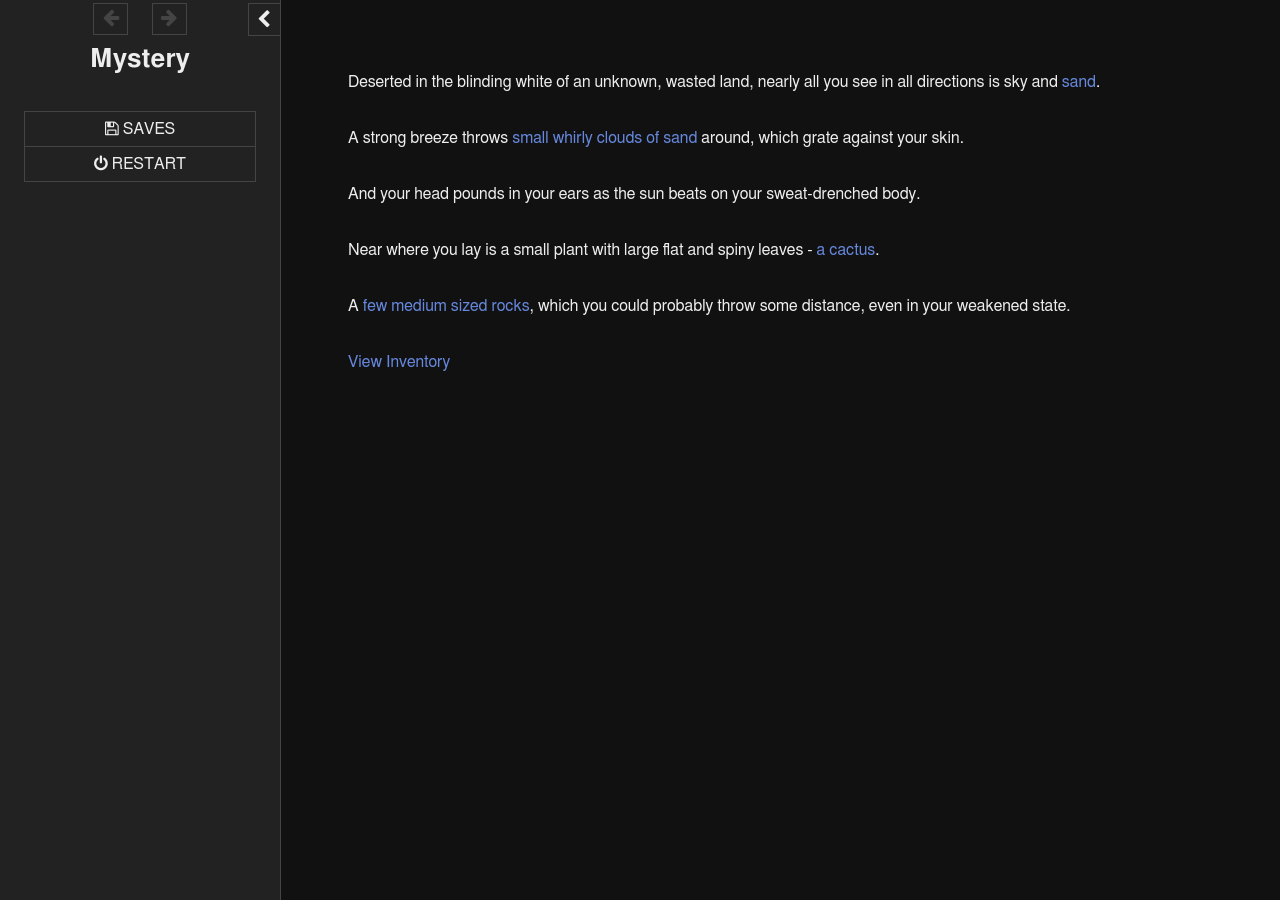
==== twine/Mystery.html @ 6ef7ce25 "Add Mystery twine file." ====
<!DOCTYPE html>
<html data-init="no-js">
<head>
<meta charset="UTF-8" />
<title>Mystery</title>
<meta name="viewport" content="width=device-width,initial-scale=1" />
<!--

SugarCube (v2.29.0): A free (gratis and libre) story format.

Copyright © 2013–2019 Thomas Michael Edwards <thomasmedwards@gmail.com>.
All rights reserved.

Redistribution and use in source and binary forms, with or without
modification, are permitted provided that the following conditions are met:

1. Redistributions of source code must retain the above copyright notice, this
   list of conditions and the following disclaimer.
2. Redistributions in binary form must reproduce the above copyright notice,
   this list of conditions and the following disclaimer in the documentation
   and/or other materials provided with the distribution.

THIS SOFTWARE IS PROVIDED BY THE COPYRIGHT HOLDERS AND CONTRIBUTORS "AS IS" AND
ANY EXPRESS OR IMPLIED WARRANTIES, INCLUDING, BUT NOT LIMITED TO, THE IMPLIED
WARRANTIES OF MERCHANTABILITY AND FITNESS FOR A PARTICULAR PURPOSE ARE
DISCLAIMED. IN NO EVENT SHALL THE COPYRIGHT OWNER OR CONTRIBUTORS BE LIABLE FOR
ANY DIRECT, INDIRECT, INCIDENTAL, SPECIAL, EXEMPLARY, OR CONSEQUENTIAL DAMAGES
(INCLUDING, BUT NOT LIMITED TO, PROCUREMENT OF SUBSTITUTE GOODS OR SERVICES;
LOSS OF USE, DATA, OR PROFITS; OR BUSINESS INTERRUPTION) HOWEVER CAUSED AND
ON ANY THEORY OF LIABILITY, WHETHER IN CONTRACT, STRICT LIABILITY, OR TORT
(INCLUDING NEGLIGENCE OR OTHERWISE) ARISING IN ANY WAY OUT OF THE USE OF THIS
SOFTWARE, EVEN IF ADVISED OF THE POSSIBILITY OF SUCH DAMAGE.

-->
<script id="script-libraries" type="text/javascript">
if(document.head&&document.addEventListener&&document.querySelector&&Object.create&&Object.freeze&&JSON){document.documentElement.setAttribute("data-init", "loading");
/*! @source http://purl.eligrey.com/github/classList.js/blob/master/classList.js */
if("document" in self){if(!("classList" in document.createElement("_"))){(function(j){"use strict";if(!("Element" in j)){return}var a="classList",f="prototype",m=j.Element[f],b=Object,k=String[f].trim||function(){return this.replace(/^\s+|\s+$/g,"")},c=Array[f].indexOf||function(q){var p=0,o=this.length;for(;p<o;p++){if(p in this&&this[p]===q){return p}}return -1},n=function(o,p){this.name=o;this.code=DOMException[o];this.message=p},g=function(p,o){if(o===""){throw new n("SYNTAX_ERR","An invalid or illegal string was specified")}if(/\s/.test(o)){throw new n("INVALID_CHARACTER_ERR","String contains an invalid character")}return c.call(p,o)},d=function(s){var r=k.call(s.getAttribute("class")||""),q=r?r.split(/\s+/):[],p=0,o=q.length;for(;p<o;p++){this.push(q[p])}this._updateClassName=function(){s.setAttribute("class",this.toString())}},e=d[f]=[],i=function(){return new d(this)};n[f]=Error[f];e.item=function(o){return this[o]||null};e.contains=function(o){o+="";return g(this,o)!==-1};e.add=function(){var s=arguments,r=0,p=s.length,q,o=false;do{q=s[r]+"";if(g(this,q)===-1){this.push(q);o=true}}while(++r<p);if(o){this._updateClassName()}};e.remove=function(){var t=arguments,s=0,p=t.length,r,o=false,q;do{r=t[s]+"";q=g(this,r);while(q!==-1){this.splice(q,1);o=true;q=g(this,r)}}while(++s<p);if(o){this._updateClassName()}};e.toggle=function(p,q){p+="";var o=this.contains(p),r=o?q!==true&&"remove":q!==false&&"add";if(r){this[r](p)}if(q===true||q===false){return q}else{return !o}};e.toString=function(){return this.join(" ")};if(b.defineProperty){var l={get:i,enumerable:true,configurable:true};try{b.defineProperty(m,a,l)}catch(h){if(h.number===-2146823252){l.enumerable=false;b.defineProperty(m,a,l)}}}else{if(b[f].__defineGetter__){m.__defineGetter__(a,i)}}}(self))}else{(function(){var b=document.createElement("_");b.classList.add("c1","c2");if(!b.classList.contains("c2")){var c=function(e){var d=DOMTokenList.prototype[e];DOMTokenList.prototype[e]=function(h){var g,f=arguments.length;for(g=0;g<f;g++){h=arguments[g];d.call(this,h)}}};c("add");c("remove")}b.classList.toggle("c3",false);if(b.classList.contains("c3")){var a=DOMTokenList.prototype.toggle;DOMTokenList.prototype.toggle=function(d,e){if(1 in arguments&&!this.contains(d)===!e){return e}else{return a.call(this,d)}}}b=null}())}};
/*!
 * https://github.com/es-shims/es5-shim
 * @license es5-shim Copyright 2009-2015 by contributors, MIT License
 * see https://github.com/es-shims/es5-shim/blob/v4.5.13/LICENSE
 */
(function(t,r){"use strict";if(typeof define==="function"&&define.amd){define(r)}else if(typeof exports==="object"){module.exports=r()}else{t.returnExports=r()}})(this,function(){var t=Array;var r=t.prototype;var e=Object;var n=e.prototype;var i=Function;var a=i.prototype;var o=String;var f=o.prototype;var u=Number;var l=u.prototype;var s=r.slice;var c=r.splice;var v=r.push;var h=r.unshift;var p=r.concat;var y=r.join;var d=a.call;var g=a.apply;var w=Math.max;var b=Math.min;var T=n.toString;var m=typeof Symbol==="function"&&typeof Symbol.toStringTag==="symbol";var D;var S=Function.prototype.toString,x=/^\s*class /,O=function isES6ClassFn(t){try{var r=S.call(t);var e=r.replace(/\/\/.*\n/g,"");var n=e.replace(/\/\*[.\s\S]*\*\//g,"");var i=n.replace(/\n/gm," ").replace(/ {2}/g," ");return x.test(i)}catch(a){return false}},E=function tryFunctionObject(t){try{if(O(t)){return false}S.call(t);return true}catch(r){return false}},j="[object Function]",I="[object GeneratorFunction]",D=function isCallable(t){if(!t){return false}if(typeof t!=="function"&&typeof t!=="object"){return false}if(m){return E(t)}if(O(t)){return false}var r=T.call(t);return r===j||r===I};var M;var U=RegExp.prototype.exec,$=function tryRegexExec(t){try{U.call(t);return true}catch(r){return false}},F="[object RegExp]";M=function isRegex(t){if(typeof t!=="object"){return false}return m?$(t):T.call(t)===F};var N;var C=String.prototype.valueOf,k=function tryStringObject(t){try{C.call(t);return true}catch(r){return false}},A="[object String]";N=function isString(t){if(typeof t==="string"){return true}if(typeof t!=="object"){return false}return m?k(t):T.call(t)===A};var R=e.defineProperty&&function(){try{var t={};e.defineProperty(t,"x",{enumerable:false,value:t});for(var r in t){return false}return t.x===t}catch(n){return false}}();var P=function(t){var r;if(R){r=function(t,r,n,i){if(!i&&r in t){return}e.defineProperty(t,r,{configurable:true,enumerable:false,writable:true,value:n})}}else{r=function(t,r,e,n){if(!n&&r in t){return}t[r]=e}}return function defineProperties(e,n,i){for(var a in n){if(t.call(n,a)){r(e,a,n[a],i)}}}}(n.hasOwnProperty);var J=function isPrimitive(t){var r=typeof t;return t===null||r!=="object"&&r!=="function"};var Y=u.isNaN||function isActualNaN(t){return t!==t};var z={ToInteger:function ToInteger(t){var r=+t;if(Y(r)){r=0}else if(r!==0&&r!==1/0&&r!==-(1/0)){r=(r>0||-1)*Math.floor(Math.abs(r))}return r},ToPrimitive:function ToPrimitive(t){var r,e,n;if(J(t)){return t}e=t.valueOf;if(D(e)){r=e.call(t);if(J(r)){return r}}n=t.toString;if(D(n)){r=n.call(t);if(J(r)){return r}}throw new TypeError},ToObject:function(t){if(t==null){throw new TypeError("can't convert "+t+" to object")}return e(t)},ToUint32:function ToUint32(t){return t>>>0}};var Z=function Empty(){};P(a,{bind:function bind(t){var r=this;if(!D(r)){throw new TypeError("Function.prototype.bind called on incompatible "+r)}var n=s.call(arguments,1);var a;var o=function(){if(this instanceof a){var i=g.call(r,this,p.call(n,s.call(arguments)));if(e(i)===i){return i}return this}else{return g.call(r,t,p.call(n,s.call(arguments)))}};var f=w(0,r.length-n.length);var u=[];for(var l=0;l<f;l++){v.call(u,"$"+l)}a=i("binder","return function ("+y.call(u,",")+"){ return binder.apply(this, arguments); }")(o);if(r.prototype){Z.prototype=r.prototype;a.prototype=new Z;Z.prototype=null}return a}});var G=d.bind(n.hasOwnProperty);var H=d.bind(n.toString);var W=d.bind(s);var B=g.bind(s);if(typeof document==="object"&&document&&document.documentElement){try{W(document.documentElement.childNodes)}catch(X){var L=W;var q=B;W=function arraySliceIE(t){var r=[];var e=t.length;while(e-- >0){r[e]=t[e]}return q(r,L(arguments,1))};B=function arraySliceApplyIE(t,r){return q(W(t),r)}}}var K=d.bind(f.slice);var Q=d.bind(f.split);var V=d.bind(f.indexOf);var _=d.bind(v);var tt=d.bind(n.propertyIsEnumerable);var rt=d.bind(r.sort);var et=t.isArray||function isArray(t){return H(t)==="[object Array]"};var nt=[].unshift(0)!==1;P(r,{unshift:function(){h.apply(this,arguments);return this.length}},nt);P(t,{isArray:et});var it=e("a");var at=it[0]!=="a"||!(0 in it);var ot=function properlyBoxed(t){var r=true;var e=true;var n=false;if(t){try{t.call("foo",function(t,e,n){if(typeof n!=="object"){r=false}});t.call([1],function(){"use strict";e=typeof this==="string"},"x")}catch(i){n=true}}return!!t&&!n&&r&&e};P(r,{forEach:function forEach(t){var r=z.ToObject(this);var e=at&&N(this)?Q(this,""):r;var n=-1;var i=z.ToUint32(e.length);var a;if(arguments.length>1){a=arguments[1]}if(!D(t)){throw new TypeError("Array.prototype.forEach callback must be a function")}while(++n<i){if(n in e){if(typeof a==="undefined"){t(e[n],n,r)}else{t.call(a,e[n],n,r)}}}}},!ot(r.forEach));P(r,{map:function map(r){var e=z.ToObject(this);var n=at&&N(this)?Q(this,""):e;var i=z.ToUint32(n.length);var a=t(i);var o;if(arguments.length>1){o=arguments[1]}if(!D(r)){throw new TypeError("Array.prototype.map callback must be a function")}for(var f=0;f<i;f++){if(f in n){if(typeof o==="undefined"){a[f]=r(n[f],f,e)}else{a[f]=r.call(o,n[f],f,e)}}}return a}},!ot(r.map));P(r,{filter:function filter(t){var r=z.ToObject(this);var e=at&&N(this)?Q(this,""):r;var n=z.ToUint32(e.length);var i=[];var a;var o;if(arguments.length>1){o=arguments[1]}if(!D(t)){throw new TypeError("Array.prototype.filter callback must be a function")}for(var f=0;f<n;f++){if(f in e){a=e[f];if(typeof o==="undefined"?t(a,f,r):t.call(o,a,f,r)){_(i,a)}}}return i}},!ot(r.filter));P(r,{every:function every(t){var r=z.ToObject(this);var e=at&&N(this)?Q(this,""):r;var n=z.ToUint32(e.length);var i;if(arguments.length>1){i=arguments[1]}if(!D(t)){throw new TypeError("Array.prototype.every callback must be a function")}for(var a=0;a<n;a++){if(a in e&&!(typeof i==="undefined"?t(e[a],a,r):t.call(i,e[a],a,r))){return false}}return true}},!ot(r.every));P(r,{some:function some(t){var r=z.ToObject(this);var e=at&&N(this)?Q(this,""):r;var n=z.ToUint32(e.length);var i;if(arguments.length>1){i=arguments[1]}if(!D(t)){throw new TypeError("Array.prototype.some callback must be a function")}for(var a=0;a<n;a++){if(a in e&&(typeof i==="undefined"?t(e[a],a,r):t.call(i,e[a],a,r))){return true}}return false}},!ot(r.some));var ft=false;if(r.reduce){ft=typeof r.reduce.call("es5",function(t,r,e,n){return n})==="object"}P(r,{reduce:function reduce(t){var r=z.ToObject(this);var e=at&&N(this)?Q(this,""):r;var n=z.ToUint32(e.length);if(!D(t)){throw new TypeError("Array.prototype.reduce callback must be a function")}if(n===0&&arguments.length===1){throw new TypeError("reduce of empty array with no initial value")}var i=0;var a;if(arguments.length>=2){a=arguments[1]}else{do{if(i in e){a=e[i++];break}if(++i>=n){throw new TypeError("reduce of empty array with no initial value")}}while(true)}for(;i<n;i++){if(i in e){a=t(a,e[i],i,r)}}return a}},!ft);var ut=false;if(r.reduceRight){ut=typeof r.reduceRight.call("es5",function(t,r,e,n){return n})==="object"}P(r,{reduceRight:function reduceRight(t){var r=z.ToObject(this);var e=at&&N(this)?Q(this,""):r;var n=z.ToUint32(e.length);if(!D(t)){throw new TypeError("Array.prototype.reduceRight callback must be a function")}if(n===0&&arguments.length===1){throw new TypeError("reduceRight of empty array with no initial value")}var i;var a=n-1;if(arguments.length>=2){i=arguments[1]}else{do{if(a in e){i=e[a--];break}if(--a<0){throw new TypeError("reduceRight of empty array with no initial value")}}while(true)}if(a<0){return i}do{if(a in e){i=t(i,e[a],a,r)}}while(a--);return i}},!ut);var lt=r.indexOf&&[0,1].indexOf(1,2)!==-1;P(r,{indexOf:function indexOf(t){var r=at&&N(this)?Q(this,""):z.ToObject(this);var e=z.ToUint32(r.length);if(e===0){return-1}var n=0;if(arguments.length>1){n=z.ToInteger(arguments[1])}n=n>=0?n:w(0,e+n);for(;n<e;n++){if(n in r&&r[n]===t){return n}}return-1}},lt);var st=r.lastIndexOf&&[0,1].lastIndexOf(0,-3)!==-1;P(r,{lastIndexOf:function lastIndexOf(t){var r=at&&N(this)?Q(this,""):z.ToObject(this);var e=z.ToUint32(r.length);if(e===0){return-1}var n=e-1;if(arguments.length>1){n=b(n,z.ToInteger(arguments[1]))}n=n>=0?n:e-Math.abs(n);for(;n>=0;n--){if(n in r&&t===r[n]){return n}}return-1}},st);var ct=function(){var t=[1,2];var r=t.splice();return t.length===2&&et(r)&&r.length===0}();P(r,{splice:function splice(t,r){if(arguments.length===0){return[]}else{return c.apply(this,arguments)}}},!ct);var vt=function(){var t={};r.splice.call(t,0,0,1);return t.length===1}();P(r,{splice:function splice(t,r){if(arguments.length===0){return[]}var e=arguments;this.length=w(z.ToInteger(this.length),0);if(arguments.length>0&&typeof r!=="number"){e=W(arguments);if(e.length<2){_(e,this.length-t)}else{e[1]=z.ToInteger(r)}}return c.apply(this,e)}},!vt);var ht=function(){var r=new t(1e5);r[8]="x";r.splice(1,1);return r.indexOf("x")===7}();var pt=function(){var t=256;var r=[];r[t]="a";r.splice(t+1,0,"b");return r[t]==="a"}();P(r,{splice:function splice(t,r){var e=z.ToObject(this);var n=[];var i=z.ToUint32(e.length);var a=z.ToInteger(t);var f=a<0?w(i+a,0):b(a,i);var u=b(w(z.ToInteger(r),0),i-f);var l=0;var s;while(l<u){s=o(f+l);if(G(e,s)){n[l]=e[s]}l+=1}var c=W(arguments,2);var v=c.length;var h;if(v<u){l=f;var p=i-u;while(l<p){s=o(l+u);h=o(l+v);if(G(e,s)){e[h]=e[s]}else{delete e[h]}l+=1}l=i;var y=i-u+v;while(l>y){delete e[l-1];l-=1}}else if(v>u){l=i-u;while(l>f){s=o(l+u-1);h=o(l+v-1);if(G(e,s)){e[h]=e[s]}else{delete e[h]}l-=1}}l=f;for(var d=0;d<c.length;++d){e[l]=c[d];l+=1}e.length=i-u+v;return n}},!ht||!pt);var yt=r.join;var dt;try{dt=Array.prototype.join.call("123",",")!=="1,2,3"}catch(X){dt=true}if(dt){P(r,{join:function join(t){var r=typeof t==="undefined"?",":t;return yt.call(N(this)?Q(this,""):this,r)}},dt)}var gt=[1,2].join(undefined)!=="1,2";if(gt){P(r,{join:function join(t){var r=typeof t==="undefined"?",":t;return yt.call(this,r)}},gt)}var wt=function push(t){var r=z.ToObject(this);var e=z.ToUint32(r.length);var n=0;while(n<arguments.length){r[e+n]=arguments[n];n+=1}r.length=e+n;return e+n};var bt=function(){var t={};var r=Array.prototype.push.call(t,undefined);return r!==1||t.length!==1||typeof t[0]!=="undefined"||!G(t,0)}();P(r,{push:function push(t){if(et(this)){return v.apply(this,arguments)}return wt.apply(this,arguments)}},bt);var Tt=function(){var t=[];var r=t.push(undefined);return r!==1||t.length!==1||typeof t[0]!=="undefined"||!G(t,0)}();P(r,{push:wt},Tt);P(r,{slice:function(t,r){var e=N(this)?Q(this,""):this;return B(e,arguments)}},at);var mt=function(){try{[1,2].sort(null)}catch(t){try{[1,2].sort({})}catch(r){return false}}return true}();var Dt=function(){try{[1,2].sort(/a/);return false}catch(t){}return true}();var St=function(){try{[1,2].sort(undefined);return true}catch(t){}return false}();P(r,{sort:function sort(t){if(typeof t==="undefined"){return rt(this)}if(!D(t)){throw new TypeError("Array.prototype.sort callback must be a function")}return rt(this,t)}},mt||!St||!Dt);var xt=!tt({toString:null},"toString");var Ot=tt(function(){},"prototype");var Et=!G("x","0");var jt=function(t){var r=t.constructor;return r&&r.prototype===t};var It={$applicationCache:true,$console:true,$external:true,$frame:true,$frameElement:true,$frames:true,$innerHeight:true,$innerWidth:true,$onmozfullscreenchange:true,$onmozfullscreenerror:true,$outerHeight:true,$outerWidth:true,$pageXOffset:true,$pageYOffset:true,$parent:true,$scrollLeft:true,$scrollTop:true,$scrollX:true,$scrollY:true,$self:true,$webkitIndexedDB:true,$webkitStorageInfo:true,$window:true,$width:true,$height:true,$top:true,$localStorage:true};var Mt=function(){if(typeof window==="undefined"){return false}for(var t in window){try{if(!It["$"+t]&&G(window,t)&&window[t]!==null&&typeof window[t]==="object"){jt(window[t])}}catch(r){return true}}return false}();var Ut=function(t){if(typeof window==="undefined"||!Mt){return jt(t)}try{return jt(t)}catch(r){return false}};var $t=["toString","toLocaleString","valueOf","hasOwnProperty","isPrototypeOf","propertyIsEnumerable","constructor"];var Ft=$t.length;var Nt=function isArguments(t){return H(t)==="[object Arguments]"};var Ct=function isArguments(t){return t!==null&&typeof t==="object"&&typeof t.length==="number"&&t.length>=0&&!et(t)&&D(t.callee)};var kt=Nt(arguments)?Nt:Ct;P(e,{keys:function keys(t){var r=D(t);var e=kt(t);var n=t!==null&&typeof t==="object";var i=n&&N(t);if(!n&&!r&&!e){throw new TypeError("Object.keys called on a non-object")}var a=[];var f=Ot&&r;if(i&&Et||e){for(var u=0;u<t.length;++u){_(a,o(u))}}if(!e){for(var l in t){if(!(f&&l==="prototype")&&G(t,l)){_(a,o(l))}}}if(xt){var s=Ut(t);for(var c=0;c<Ft;c++){var v=$t[c];if(!(s&&v==="constructor")&&G(t,v)){_(a,v)}}}return a}});var At=e.keys&&function(){return e.keys(arguments).length===2}(1,2);var Rt=e.keys&&function(){var t=e.keys(arguments);return arguments.length!==1||t.length!==1||t[0]!==1}(1);var Pt=e.keys;P(e,{keys:function keys(t){if(kt(t)){return Pt(W(t))}else{return Pt(t)}}},!At||Rt);var Jt=new Date(-0xc782b5b342b24).getUTCMonth()!==0;var Yt=new Date(-0x55d318d56a724);var zt=new Date(14496624e5);var Zt=Yt.toUTCString()!=="Mon, 01 Jan -45875 11:59:59 GMT";var Gt;var Ht;var Wt=Yt.getTimezoneOffset();if(Wt<-720){Gt=Yt.toDateString()!=="Tue Jan 02 -45875";Ht=!/^Thu Dec 10 2015 \d\d:\d\d:\d\d GMT[-+]\d\d\d\d(?: |$)/.test(String(zt))}else{Gt=Yt.toDateString()!=="Mon Jan 01 -45875";Ht=!/^Wed Dec 09 2015 \d\d:\d\d:\d\d GMT[-+]\d\d\d\d(?: |$)/.test(String(zt))}var Bt=d.bind(Date.prototype.getFullYear);var Xt=d.bind(Date.prototype.getMonth);var Lt=d.bind(Date.prototype.getDate);var qt=d.bind(Date.prototype.getUTCFullYear);var Kt=d.bind(Date.prototype.getUTCMonth);var Qt=d.bind(Date.prototype.getUTCDate);var Vt=d.bind(Date.prototype.getUTCDay);var _t=d.bind(Date.prototype.getUTCHours);var tr=d.bind(Date.prototype.getUTCMinutes);var rr=d.bind(Date.prototype.getUTCSeconds);var er=d.bind(Date.prototype.getUTCMilliseconds);var nr=["Sun","Mon","Tue","Wed","Thu","Fri","Sat"];var ir=["Jan","Feb","Mar","Apr","May","Jun","Jul","Aug","Sep","Oct","Nov","Dec"];var ar=function daysInMonth(t,r){return Lt(new Date(r,t,0))};P(Date.prototype,{getFullYear:function getFullYear(){if(!this||!(this instanceof Date)){throw new TypeError("this is not a Date object.")}var t=Bt(this);if(t<0&&Xt(this)>11){return t+1}return t},getMonth:function getMonth(){if(!this||!(this instanceof Date)){throw new TypeError("this is not a Date object.")}var t=Bt(this);var r=Xt(this);if(t<0&&r>11){return 0}return r},getDate:function getDate(){if(!this||!(this instanceof Date)){throw new TypeError("this is not a Date object.")}var t=Bt(this);var r=Xt(this);var e=Lt(this);if(t<0&&r>11){if(r===12){return e}var n=ar(0,t+1);return n-e+1}return e},getUTCFullYear:function getUTCFullYear(){if(!this||!(this instanceof Date)){throw new TypeError("this is not a Date object.")}var t=qt(this);if(t<0&&Kt(this)>11){return t+1}return t},getUTCMonth:function getUTCMonth(){if(!this||!(this instanceof Date)){throw new TypeError("this is not a Date object.")}var t=qt(this);var r=Kt(this);if(t<0&&r>11){return 0}return r},getUTCDate:function getUTCDate(){if(!this||!(this instanceof Date)){throw new TypeError("this is not a Date object.")}var t=qt(this);var r=Kt(this);var e=Qt(this);if(t<0&&r>11){if(r===12){return e}var n=ar(0,t+1);return n-e+1}return e}},Jt);P(Date.prototype,{toUTCString:function toUTCString(){if(!this||!(this instanceof Date)){throw new TypeError("this is not a Date object.")}var t=Vt(this);var r=Qt(this);var e=Kt(this);var n=qt(this);var i=_t(this);var a=tr(this);var o=rr(this);return nr[t]+", "+(r<10?"0"+r:r)+" "+ir[e]+" "+n+" "+(i<10?"0"+i:i)+":"+(a<10?"0"+a:a)+":"+(o<10?"0"+o:o)+" GMT"}},Jt||Zt);P(Date.prototype,{toDateString:function toDateString(){if(!this||!(this instanceof Date)){throw new TypeError("this is not a Date object.")}var t=this.getDay();var r=this.getDate();var e=this.getMonth();var n=this.getFullYear();return nr[t]+" "+ir[e]+" "+(r<10?"0"+r:r)+" "+n}},Jt||Gt);if(Jt||Ht){Date.prototype.toString=function toString(){if(!this||!(this instanceof Date)){throw new TypeError("this is not a Date object.")}var t=this.getDay();var r=this.getDate();var e=this.getMonth();var n=this.getFullYear();var i=this.getHours();var a=this.getMinutes();var o=this.getSeconds();var f=this.getTimezoneOffset();var u=Math.floor(Math.abs(f)/60);var l=Math.floor(Math.abs(f)%60);return nr[t]+" "+ir[e]+" "+(r<10?"0"+r:r)+" "+n+" "+(i<10?"0"+i:i)+":"+(a<10?"0"+a:a)+":"+(o<10?"0"+o:o)+" GMT"+(f>0?"-":"+")+(u<10?"0"+u:u)+(l<10?"0"+l:l)};if(R){e.defineProperty(Date.prototype,"toString",{configurable:true,enumerable:false,writable:true})}}var or=-621987552e5;var fr="-000001";var ur=Date.prototype.toISOString&&new Date(or).toISOString().indexOf(fr)===-1;var lr=Date.prototype.toISOString&&new Date(-1).toISOString()!=="1969-12-31T23:59:59.999Z";var sr=d.bind(Date.prototype.getTime);P(Date.prototype,{toISOString:function toISOString(){if(!isFinite(this)||!isFinite(sr(this))){throw new RangeError("Date.prototype.toISOString called on non-finite value.")}var t=qt(this);var r=Kt(this);t+=Math.floor(r/12);r=(r%12+12)%12;var e=[r+1,Qt(this),_t(this),tr(this),rr(this)];t=(t<0?"-":t>9999?"+":"")+K("00000"+Math.abs(t),0<=t&&t<=9999?-4:-6);for(var n=0;n<e.length;++n){e[n]=K("00"+e[n],-2)}return t+"-"+W(e,0,2).join("-")+"T"+W(e,2).join(":")+"."+K("000"+er(this),-3)+"Z"}},ur||lr);var cr=function(){try{return Date.prototype.toJSON&&new Date(NaN).toJSON()===null&&new Date(or).toJSON().indexOf(fr)!==-1&&Date.prototype.toJSON.call({toISOString:function(){return true}})}catch(t){return false}}();if(!cr){Date.prototype.toJSON=function toJSON(t){var r=e(this);var n=z.ToPrimitive(r);if(typeof n==="number"&&!isFinite(n)){return null}var i=r.toISOString;if(!D(i)){throw new TypeError("toISOString property is not callable")}return i.call(r)}}var vr=Date.parse("+033658-09-27T01:46:40.000Z")===1e15;var hr=!isNaN(Date.parse("2012-04-04T24:00:00.500Z"))||!isNaN(Date.parse("2012-11-31T23:59:59.000Z"))||!isNaN(Date.parse("2012-12-31T23:59:60.000Z"));var pr=isNaN(Date.parse("2000-01-01T00:00:00.000Z"));if(pr||hr||!vr){var yr=Math.pow(2,31)-1;var dr=Y(new Date(1970,0,1,0,0,0,yr+1).getTime());Date=function(t){var r=function Date(e,n,i,a,f,u,l){var s=arguments.length;var c;if(this instanceof t){var v=u;var h=l;if(dr&&s>=7&&l>yr){var p=Math.floor(l/yr)*yr;var y=Math.floor(p/1e3);v+=y;h-=y*1e3}c=s===1&&o(e)===e?new t(r.parse(e)):s>=7?new t(e,n,i,a,f,v,h):s>=6?new t(e,n,i,a,f,v):s>=5?new t(e,n,i,a,f):s>=4?new t(e,n,i,a):s>=3?new t(e,n,i):s>=2?new t(e,n):s>=1?new t(e instanceof t?+e:e):new t}else{c=t.apply(this,arguments)}if(!J(c)){P(c,{constructor:r},true)}return c};var e=new RegExp("^"+"(\\d{4}|[+-]\\d{6})"+"(?:-(\\d{2})"+"(?:-(\\d{2})"+"(?:"+"T(\\d{2})"+":(\\d{2})"+"(?:"+":(\\d{2})"+"(?:(\\.\\d{1,}))?"+")?"+"("+"Z|"+"(?:"+"([-+])"+"(\\d{2})"+":(\\d{2})"+")"+")?)?)?)?"+"$");var n=[0,31,59,90,120,151,181,212,243,273,304,334,365];var i=function dayFromMonth(t,r){var e=r>1?1:0;return n[r]+Math.floor((t-1969+e)/4)-Math.floor((t-1901+e)/100)+Math.floor((t-1601+e)/400)+365*(t-1970)};var a=function toUTC(r){var e=0;var n=r;if(dr&&n>yr){var i=Math.floor(n/yr)*yr;var a=Math.floor(i/1e3);e+=a;n-=a*1e3}return u(new t(1970,0,1,0,0,e,n))};for(var f in t){if(G(t,f)){r[f]=t[f]}}P(r,{now:t.now,UTC:t.UTC},true);r.prototype=t.prototype;P(r.prototype,{constructor:r},true);var l=function parse(r){var n=e.exec(r);if(n){var o=u(n[1]),f=u(n[2]||1)-1,l=u(n[3]||1)-1,s=u(n[4]||0),c=u(n[5]||0),v=u(n[6]||0),h=Math.floor(u(n[7]||0)*1e3),p=Boolean(n[4]&&!n[8]),y=n[9]==="-"?1:-1,d=u(n[10]||0),g=u(n[11]||0),w;var b=c>0||v>0||h>0;if(s<(b?24:25)&&c<60&&v<60&&h<1e3&&f>-1&&f<12&&d<24&&g<60&&l>-1&&l<i(o,f+1)-i(o,f)){w=((i(o,f)+l)*24+s+d*y)*60;w=((w+c+g*y)*60+v)*1e3+h;if(p){w=a(w)}if(-864e13<=w&&w<=864e13){return w}}return NaN}return t.parse.apply(this,arguments)};P(r,{parse:l});return r}(Date)}if(!Date.now){Date.now=function now(){return(new Date).getTime()}}var gr=l.toFixed&&(8e-5.toFixed(3)!=="0.000"||.9.toFixed(0)!=="1"||1.255.toFixed(2)!=="1.25"||(1000000000000000128).toFixed(0)!=="1000000000000000128");var wr={base:1e7,size:6,data:[0,0,0,0,0,0],multiply:function multiply(t,r){var e=-1;var n=r;while(++e<wr.size){n+=t*wr.data[e];wr.data[e]=n%wr.base;n=Math.floor(n/wr.base)}},divide:function divide(t){var r=wr.size;var e=0;while(--r>=0){e+=wr.data[r];wr.data[r]=Math.floor(e/t);e=e%t*wr.base}},numToString:function numToString(){var t=wr.size;var r="";while(--t>=0){if(r!==""||t===0||wr.data[t]!==0){var e=o(wr.data[t]);if(r===""){r=e}else{r+=K("0000000",0,7-e.length)+e}}}return r},pow:function pow(t,r,e){return r===0?e:r%2===1?pow(t,r-1,e*t):pow(t*t,r/2,e)},log:function log(t){var r=0;var e=t;while(e>=4096){r+=12;e/=4096}while(e>=2){r+=1;e/=2}return r}};var br=function toFixed(t){var r,e,n,i,a,f,l,s;r=u(t);r=Y(r)?0:Math.floor(r);if(r<0||r>20){throw new RangeError("Number.toFixed called with invalid number of decimals")}e=u(this);if(Y(e)){return"NaN"}if(e<=-1e21||e>=1e21){return o(e)}n="";if(e<0){n="-";e=-e}i="0";if(e>1e-21){a=wr.log(e*wr.pow(2,69,1))-69;f=a<0?e*wr.pow(2,-a,1):e/wr.pow(2,a,1);f*=4503599627370496;a=52-a;if(a>0){wr.multiply(0,f);l=r;while(l>=7){wr.multiply(1e7,0);l-=7}wr.multiply(wr.pow(10,l,1),0);l=a-1;while(l>=23){wr.divide(1<<23);l-=23}wr.divide(1<<l);wr.multiply(1,1);wr.divide(2);i=wr.numToString()}else{wr.multiply(0,f);wr.multiply(1<<-a,0);i=wr.numToString()+K("0.00000000000000000000",2,2+r)}}if(r>0){s=i.length;if(s<=r){i=n+K("0.0000000000000000000",0,r-s+2)+i}else{i=n+K(i,0,s-r)+"."+K(i,s-r)}}else{i=n+i}return i};P(l,{toFixed:br},gr);var Tr=function(){try{return 1..toPrecision(undefined)==="1"}catch(t){return true}}();var mr=l.toPrecision;P(l,{toPrecision:function toPrecision(t){return typeof t==="undefined"?mr.call(this):mr.call(this,t)}},Tr);if("ab".split(/(?:ab)*/).length!==2||".".split(/(.?)(.?)/).length!==4||"tesst".split(/(s)*/)[1]==="t"||"test".split(/(?:)/,-1).length!==4||"".split(/.?/).length||".".split(/()()/).length>1){(function(){var t=typeof/()??/.exec("")[1]==="undefined";var r=Math.pow(2,32)-1;f.split=function(e,n){var i=String(this);if(typeof e==="undefined"&&n===0){return[]}if(!M(e)){return Q(this,e,n)}var a=[];var o=(e.ignoreCase?"i":"")+(e.multiline?"m":"")+(e.unicode?"u":"")+(e.sticky?"y":""),f=0,u,l,s,c;var h=new RegExp(e.source,o+"g");if(!t){u=new RegExp("^"+h.source+"$(?!\\s)",o)}var p=typeof n==="undefined"?r:z.ToUint32(n);l=h.exec(i);while(l){s=l.index+l[0].length;if(s>f){_(a,K(i,f,l.index));if(!t&&l.length>1){l[0].replace(u,function(){for(var t=1;t<arguments.length-2;t++){if(typeof arguments[t]==="undefined"){l[t]=void 0}}})}if(l.length>1&&l.index<i.length){v.apply(a,W(l,1))}c=l[0].length;f=s;if(a.length>=p){break}}if(h.lastIndex===l.index){h.lastIndex++}l=h.exec(i)}if(f===i.length){if(c||!h.test("")){_(a,"")}}else{_(a,K(i,f))}return a.length>p?W(a,0,p):a}})()}else if("0".split(void 0,0).length){f.split=function split(t,r){if(typeof t==="undefined"&&r===0){return[]}return Q(this,t,r)}}var Dr=f.replace;var Sr=function(){var t=[];"x".replace(/x(.)?/g,function(r,e){_(t,e)});return t.length===1&&typeof t[0]==="undefined"}();if(!Sr){f.replace=function replace(t,r){var e=D(r);var n=M(t)&&/\)[*?]/.test(t.source);if(!e||!n){return Dr.call(this,t,r)}else{var i=function(e){var n=arguments.length;var i=t.lastIndex;t.lastIndex=0;var a=t.exec(e)||[];t.lastIndex=i;_(a,arguments[n-2],arguments[n-1]);return r.apply(this,a)};return Dr.call(this,t,i)}}}var xr=f.substr;var Or="".substr&&"0b".substr(-1)!=="b";P(f,{substr:function substr(t,r){var e=t;if(t<0){e=w(this.length+t,0)}return xr.call(this,e,r)}},Or);var Er="\t\n\x0B\f\r \xa0\u1680\u180e\u2000\u2001\u2002\u2003"+"\u2004\u2005\u2006\u2007\u2008\u2009\u200a\u202f\u205f\u3000\u2028"+"\u2029\ufeff";var jr="\u200b";var Ir="["+Er+"]";var Mr=new RegExp("^"+Ir+Ir+"*");var Ur=new RegExp(Ir+Ir+"*$");var $r=f.trim&&(Er.trim()||!jr.trim());P(f,{trim:function trim(){if(typeof this==="undefined"||this===null){throw new TypeError("can't convert "+this+" to object")}return o(this).replace(Mr,"").replace(Ur,"")}},$r);var Fr=d.bind(String.prototype.trim);var Nr=f.lastIndexOf&&"abc\u3042\u3044".lastIndexOf("\u3042\u3044",2)!==-1;P(f,{lastIndexOf:function lastIndexOf(t){if(typeof this==="undefined"||this===null){throw new TypeError("can't convert "+this+" to object")}var r=o(this);var e=o(t);var n=arguments.length>1?u(arguments[1]):NaN;var i=Y(n)?Infinity:z.ToInteger(n);var a=b(w(i,0),r.length);var f=e.length;var l=a+f;while(l>0){l=w(0,l-f);var s=V(K(r,l,a+f),e);if(s!==-1){return l+s}}return-1}},Nr);var Cr=f.lastIndexOf;P(f,{lastIndexOf:function lastIndexOf(t){return Cr.apply(this,arguments)}},f.lastIndexOf.length!==1);if(parseInt(Er+"08")!==8||parseInt(Er+"0x16")!==22){parseInt=function(t){var r=/^[-+]?0[xX]/;return function parseInt(e,n){if(typeof e==="symbol"){""+e}var i=Fr(String(e));var a=u(n)||(r.test(i)?16:10);return t(i,a)}}(parseInt)}if(1/parseFloat("-0")!==-Infinity){parseFloat=function(t){return function parseFloat(r){var e=Fr(String(r));var n=t(e);return n===0&&K(e,0,1)==="-"?-0:n}}(parseFloat)}if(String(new RangeError("test"))!=="RangeError: test"){var kr=function toString(){if(typeof this==="undefined"||this===null){throw new TypeError("can't convert "+this+" to object")}var t=this.name;if(typeof t==="undefined"){t="Error"}else if(typeof t!=="string"){t=o(t)}var r=this.message;if(typeof r==="undefined"){r=""}else if(typeof r!=="string"){r=o(r)}if(!t){return r}if(!r){return t}return t+": "+r};Error.prototype.toString=kr}if(R){var Ar=function(t,r){if(tt(t,r)){var e=Object.getOwnPropertyDescriptor(t,r);if(e.configurable){e.enumerable=false;Object.defineProperty(t,r,e)}}};Ar(Error.prototype,"message");if(Error.prototype.message!==""){Error.prototype.message=""}Ar(Error.prototype,"name")}if(String(/a/gim)!=="/a/gim"){var Rr=function toString(){var t="/"+this.source+"/";if(this.global){t+="g"}if(this.ignoreCase){t+="i"}if(this.multiline){t+="m"}return t};RegExp.prototype.toString=Rr}});
//# sourceMappingURL=es5-shim.map
/*!
 * https://github.com/paulmillr/es6-shim
 * @license es6-shim Copyright 2013-2016 by Paul Miller (http://paulmillr.com)
 *   and contributors,  MIT License
 * es6-shim: v0.35.4
 * see https://github.com/paulmillr/es6-shim/blob/0.35.4/LICENSE
 * Details and documentation:
 * https://github.com/paulmillr/es6-shim/
 */
(function(e,t){if(typeof define==="function"&&define.amd){define(t)}else if(typeof exports==="object"){module.exports=t()}else{e.returnExports=t()}})(this,function(){"use strict";var e=Function.call.bind(Function.apply);var t=Function.call.bind(Function.call);var r=Array.isArray;var n=Object.keys;var o=function notThunker(t){return function notThunk(){return!e(t,this,arguments)}};var i=function(e){try{e();return false}catch(t){return true}};var a=function valueOrFalseIfThrows(e){try{return e()}catch(t){return false}};var u=o(i);var f=function(){return!i(function(){return Object.defineProperty({},"x",{get:function(){}})})};var s=!!Object.defineProperty&&f();var c=function foo(){}.name==="foo";var l=Function.call.bind(Array.prototype.forEach);var p=Function.call.bind(Array.prototype.reduce);var v=Function.call.bind(Array.prototype.filter);var y=Function.call.bind(Array.prototype.some);var h=function(e,t,r,n){if(!n&&t in e){return}if(s){Object.defineProperty(e,t,{configurable:true,enumerable:false,writable:true,value:r})}else{e[t]=r}};var b=function(e,t,r){l(n(t),function(n){var o=t[n];h(e,n,o,!!r)})};var g=Function.call.bind(Object.prototype.toString);var d=typeof/abc/==="function"?function IsCallableSlow(e){return typeof e==="function"&&g(e)==="[object Function]"}:function IsCallableFast(e){return typeof e==="function"};var m={getter:function(e,t,r){if(!s){throw new TypeError("getters require true ES5 support")}Object.defineProperty(e,t,{configurable:true,enumerable:false,get:r})},proxy:function(e,t,r){if(!s){throw new TypeError("getters require true ES5 support")}var n=Object.getOwnPropertyDescriptor(e,t);Object.defineProperty(r,t,{configurable:n.configurable,enumerable:n.enumerable,get:function getKey(){return e[t]},set:function setKey(r){e[t]=r}})},redefine:function(e,t,r){if(s){var n=Object.getOwnPropertyDescriptor(e,t);n.value=r;Object.defineProperty(e,t,n)}else{e[t]=r}},defineByDescriptor:function(e,t,r){if(s){Object.defineProperty(e,t,r)}else if("value"in r){e[t]=r.value}},preserveToString:function(e,t){if(t&&d(t.toString)){h(e,"toString",t.toString.bind(t),true)}}};var O=Object.create||function(e,t){var r=function Prototype(){};r.prototype=e;var o=new r;if(typeof t!=="undefined"){n(t).forEach(function(e){m.defineByDescriptor(o,e,t[e])})}return o};var w=function(e,t){if(!Object.setPrototypeOf){return false}return a(function(){var r=function Subclass(t){var r=new e(t);Object.setPrototypeOf(r,Subclass.prototype);return r};Object.setPrototypeOf(r,e);r.prototype=O(e.prototype,{constructor:{value:r}});return t(r)})};var j=function(){if(typeof self!=="undefined"){return self}if(typeof window!=="undefined"){return window}if(typeof global!=="undefined"){return global}throw new Error("unable to locate global object")};var S=j();var T=S.isFinite;var I=Function.call.bind(String.prototype.indexOf);var E=Function.apply.bind(Array.prototype.indexOf);var P=Function.call.bind(Array.prototype.concat);var C=Function.call.bind(String.prototype.slice);var M=Function.call.bind(Array.prototype.push);var x=Function.apply.bind(Array.prototype.push);var N=Function.call.bind(Array.prototype.shift);var A=Math.max;var R=Math.min;var _=Math.floor;var k=Math.abs;var L=Math.exp;var F=Math.log;var D=Math.sqrt;var z=Function.call.bind(Object.prototype.hasOwnProperty);var q;var W=function(){};var G=S.Map;var H=G&&G.prototype["delete"];var V=G&&G.prototype.get;var B=G&&G.prototype.has;var U=G&&G.prototype.set;var $=S.Symbol||{};var J=$.species||"@@species";var X=Number.isNaN||function isNaN(e){return e!==e};var K=Number.isFinite||function isFinite(e){return typeof e==="number"&&T(e)};var Z=d(Math.sign)?Math.sign:function sign(e){var t=Number(e);if(t===0){return t}if(X(t)){return t}return t<0?-1:1};var Y=function log1p(e){var t=Number(e);if(t<-1||X(t)){return NaN}if(t===0||t===Infinity){return t}if(t===-1){return-Infinity}return 1+t-1===0?t:t*(F(1+t)/(1+t-1))};var Q=function isArguments(e){return g(e)==="[object Arguments]"};var ee=function isArguments(e){return e!==null&&typeof e==="object"&&typeof e.length==="number"&&e.length>=0&&g(e)!=="[object Array]"&&g(e.callee)==="[object Function]"};var te=Q(arguments)?Q:ee;var re={primitive:function(e){return e===null||typeof e!=="function"&&typeof e!=="object"},string:function(e){return g(e)==="[object String]"},regex:function(e){return g(e)==="[object RegExp]"},symbol:function(e){return typeof S.Symbol==="function"&&typeof e==="symbol"}};var ne=function overrideNative(e,t,r){var n=e[t];h(e,t,r,true);m.preserveToString(e[t],n)};var oe=typeof $==="function"&&typeof $["for"]==="function"&&re.symbol($());var ie=re.symbol($.iterator)?$.iterator:"_es6-shim iterator_";if(S.Set&&typeof(new S.Set)["@@iterator"]==="function"){ie="@@iterator"}if(!S.Reflect){h(S,"Reflect",{},true)}var ae=S.Reflect;var ue=String;var fe=typeof document==="undefined"||!document?null:document.all;var se=fe==null?function isNullOrUndefined(e){return e==null}:function isNullOrUndefinedAndNotDocumentAll(e){return e==null&&e!==fe};var ce={Call:function Call(t,r){var n=arguments.length>2?arguments[2]:[];if(!ce.IsCallable(t)){throw new TypeError(t+" is not a function")}return e(t,r,n)},RequireObjectCoercible:function(e,t){if(se(e)){throw new TypeError(t||"Cannot call method on "+e)}return e},TypeIsObject:function(e){if(e===void 0||e===null||e===true||e===false){return false}return typeof e==="function"||typeof e==="object"||e===fe},ToObject:function(e,t){return Object(ce.RequireObjectCoercible(e,t))},IsCallable:d,IsConstructor:function(e){return ce.IsCallable(e)},ToInt32:function(e){return ce.ToNumber(e)>>0},ToUint32:function(e){return ce.ToNumber(e)>>>0},ToNumber:function(e){if(g(e)==="[object Symbol]"){throw new TypeError("Cannot convert a Symbol value to a number")}return+e},ToInteger:function(e){var t=ce.ToNumber(e);if(X(t)){return 0}if(t===0||!K(t)){return t}return(t>0?1:-1)*_(k(t))},ToLength:function(e){var t=ce.ToInteger(e);if(t<=0){return 0}if(t>Number.MAX_SAFE_INTEGER){return Number.MAX_SAFE_INTEGER}return t},SameValue:function(e,t){if(e===t){if(e===0){return 1/e===1/t}return true}return X(e)&&X(t)},SameValueZero:function(e,t){return e===t||X(e)&&X(t)},IsIterable:function(e){return ce.TypeIsObject(e)&&(typeof e[ie]!=="undefined"||te(e))},GetIterator:function(e){if(te(e)){return new q(e,"value")}var t=ce.GetMethod(e,ie);if(!ce.IsCallable(t)){throw new TypeError("value is not an iterable")}var r=ce.Call(t,e);if(!ce.TypeIsObject(r)){throw new TypeError("bad iterator")}return r},GetMethod:function(e,t){var r=ce.ToObject(e)[t];if(se(r)){return void 0}if(!ce.IsCallable(r)){throw new TypeError("Method not callable: "+t)}return r},IteratorComplete:function(e){return!!e.done},IteratorClose:function(e,t){var r=ce.GetMethod(e,"return");if(r===void 0){return}var n,o;try{n=ce.Call(r,e)}catch(i){o=i}if(t){return}if(o){throw o}if(!ce.TypeIsObject(n)){throw new TypeError("Iterator's return method returned a non-object.")}},IteratorNext:function(e){var t=arguments.length>1?e.next(arguments[1]):e.next();if(!ce.TypeIsObject(t)){throw new TypeError("bad iterator")}return t},IteratorStep:function(e){var t=ce.IteratorNext(e);var r=ce.IteratorComplete(t);return r?false:t},Construct:function(e,t,r,n){var o=typeof r==="undefined"?e:r;if(!n&&ae.construct){return ae.construct(e,t,o)}var i=o.prototype;if(!ce.TypeIsObject(i)){i=Object.prototype}var a=O(i);var u=ce.Call(e,a,t);return ce.TypeIsObject(u)?u:a},SpeciesConstructor:function(e,t){var r=e.constructor;if(r===void 0){return t}if(!ce.TypeIsObject(r)){throw new TypeError("Bad constructor")}var n=r[J];if(se(n)){return t}if(!ce.IsConstructor(n)){throw new TypeError("Bad @@species")}return n},CreateHTML:function(e,t,r,n){var o=ce.ToString(e);var i="<"+t;if(r!==""){var a=ce.ToString(n);var u=a.replace(/"/g,"&quot;");i+=" "+r+'="'+u+'"'}var f=i+">";var s=f+o;return s+"</"+t+">"},IsRegExp:function IsRegExp(e){if(!ce.TypeIsObject(e)){return false}var t=e[$.match];if(typeof t!=="undefined"){return!!t}return re.regex(e)},ToString:function ToString(e){return ue(e)}};if(s&&oe){var le=function defineWellKnownSymbol(e){if(re.symbol($[e])){return $[e]}var t=$["for"]("Symbol."+e);Object.defineProperty($,e,{configurable:false,enumerable:false,writable:false,value:t});return t};if(!re.symbol($.search)){var pe=le("search");var ve=String.prototype.search;h(RegExp.prototype,pe,function search(e){return ce.Call(ve,e,[this])});var ye=function search(e){var t=ce.RequireObjectCoercible(this);if(!se(e)){var r=ce.GetMethod(e,pe);if(typeof r!=="undefined"){return ce.Call(r,e,[t])}}return ce.Call(ve,t,[ce.ToString(e)])};ne(String.prototype,"search",ye)}if(!re.symbol($.replace)){var he=le("replace");var be=String.prototype.replace;h(RegExp.prototype,he,function replace(e,t){return ce.Call(be,e,[this,t])});var ge=function replace(e,t){var r=ce.RequireObjectCoercible(this);if(!se(e)){var n=ce.GetMethod(e,he);if(typeof n!=="undefined"){return ce.Call(n,e,[r,t])}}return ce.Call(be,r,[ce.ToString(e),t])};ne(String.prototype,"replace",ge)}if(!re.symbol($.split)){var de=le("split");var me=String.prototype.split;h(RegExp.prototype,de,function split(e,t){return ce.Call(me,e,[this,t])});var Oe=function split(e,t){var r=ce.RequireObjectCoercible(this);if(!se(e)){var n=ce.GetMethod(e,de);if(typeof n!=="undefined"){return ce.Call(n,e,[r,t])}}return ce.Call(me,r,[ce.ToString(e),t])};ne(String.prototype,"split",Oe)}var we=re.symbol($.match);var je=we&&function(){var e={};e[$.match]=function(){return 42};return"a".match(e)!==42}();if(!we||je){var Se=le("match");var Te=String.prototype.match;h(RegExp.prototype,Se,function match(e){return ce.Call(Te,e,[this])});var Ie=function match(e){var t=ce.RequireObjectCoercible(this);if(!se(e)){var r=ce.GetMethod(e,Se);if(typeof r!=="undefined"){return ce.Call(r,e,[t])}}return ce.Call(Te,t,[ce.ToString(e)])};ne(String.prototype,"match",Ie)}}var Ee=function wrapConstructor(e,t,r){m.preserveToString(t,e);if(Object.setPrototypeOf){Object.setPrototypeOf(e,t)}if(s){l(Object.getOwnPropertyNames(e),function(n){if(n in W||r[n]){return}m.proxy(e,n,t)})}else{l(Object.keys(e),function(n){if(n in W||r[n]){return}t[n]=e[n]})}t.prototype=e.prototype;m.redefine(e.prototype,"constructor",t)};var Pe=function(){return this};var Ce=function(e){if(s&&!z(e,J)){m.getter(e,J,Pe)}};var Me=function(e,t){var r=t||function iterator(){return this};h(e,ie,r);if(!e[ie]&&re.symbol(ie)){e[ie]=r}};var xe=function createDataProperty(e,t,r){if(s){Object.defineProperty(e,t,{configurable:true,enumerable:true,writable:true,value:r})}else{e[t]=r}};var Ne=function createDataPropertyOrThrow(e,t,r){xe(e,t,r);if(!ce.SameValue(e[t],r)){throw new TypeError("property is nonconfigurable")}};var Ae=function(e,t,r,n){if(!ce.TypeIsObject(e)){throw new TypeError("Constructor requires `new`: "+t.name)}var o=t.prototype;if(!ce.TypeIsObject(o)){o=r}var i=O(o);for(var a in n){if(z(n,a)){var u=n[a];h(i,a,u,true)}}return i};if(String.fromCodePoint&&String.fromCodePoint.length!==1){var Re=String.fromCodePoint;ne(String,"fromCodePoint",function fromCodePoint(e){return ce.Call(Re,this,arguments)})}var _e={fromCodePoint:function fromCodePoint(e){var t=[];var r;for(var n=0,o=arguments.length;n<o;n++){r=Number(arguments[n]);if(!ce.SameValue(r,ce.ToInteger(r))||r<0||r>1114111){throw new RangeError("Invalid code point "+r)}if(r<65536){M(t,String.fromCharCode(r))}else{r-=65536;M(t,String.fromCharCode((r>>10)+55296));M(t,String.fromCharCode(r%1024+56320))}}return t.join("")},raw:function raw(e){var t=ce.ToObject(e,"bad callSite");var r=ce.ToObject(t.raw,"bad raw value");var n=r.length;var o=ce.ToLength(n);if(o<=0){return""}var i=[];var a=0;var u,f,s,c;while(a<o){u=ce.ToString(a);s=ce.ToString(r[u]);M(i,s);if(a+1>=o){break}f=a+1<arguments.length?arguments[a+1]:"";c=ce.ToString(f);M(i,c);a+=1}return i.join("")}};if(String.raw&&String.raw({raw:{0:"x",1:"y",length:2}})!=="xy"){ne(String,"raw",_e.raw)}b(String,_e);var ke=function repeat(e,t){if(t<1){return""}if(t%2){return repeat(e,t-1)+e}var r=repeat(e,t/2);return r+r};var Le=Infinity;var Fe={repeat:function repeat(e){var t=ce.ToString(ce.RequireObjectCoercible(this));var r=ce.ToInteger(e);if(r<0||r>=Le){throw new RangeError("repeat count must be less than infinity and not overflow maximum string size")}return ke(t,r)},startsWith:function startsWith(e){var t=ce.ToString(ce.RequireObjectCoercible(this));if(ce.IsRegExp(e)){throw new TypeError('Cannot call method "startsWith" with a regex')}var r=ce.ToString(e);var n;if(arguments.length>1){n=arguments[1]}var o=A(ce.ToInteger(n),0);return C(t,o,o+r.length)===r},endsWith:function endsWith(e){var t=ce.ToString(ce.RequireObjectCoercible(this));if(ce.IsRegExp(e)){throw new TypeError('Cannot call method "endsWith" with a regex')}var r=ce.ToString(e);var n=t.length;var o;if(arguments.length>1){o=arguments[1]}var i=typeof o==="undefined"?n:ce.ToInteger(o);var a=R(A(i,0),n);return C(t,a-r.length,a)===r},includes:function includes(e){if(ce.IsRegExp(e)){throw new TypeError('"includes" does not accept a RegExp')}var t=ce.ToString(e);var r;if(arguments.length>1){r=arguments[1]}return I(this,t,r)!==-1},codePointAt:function codePointAt(e){var t=ce.ToString(ce.RequireObjectCoercible(this));var r=ce.ToInteger(e);var n=t.length;if(r>=0&&r<n){var o=t.charCodeAt(r);var i=r+1===n;if(o<55296||o>56319||i){return o}var a=t.charCodeAt(r+1);if(a<56320||a>57343){return o}return(o-55296)*1024+(a-56320)+65536}}};if(String.prototype.includes&&"a".includes("a",Infinity)!==false){ne(String.prototype,"includes",Fe.includes)}if(String.prototype.startsWith&&String.prototype.endsWith){var De=i(function(){return"/a/".startsWith(/a/)});var ze=a(function(){return"abc".startsWith("a",Infinity)===false});if(!De||!ze){ne(String.prototype,"startsWith",Fe.startsWith);ne(String.prototype,"endsWith",Fe.endsWith)}}if(oe){var qe=a(function(){var e=/a/;e[$.match]=false;return"/a/".startsWith(e)});if(!qe){ne(String.prototype,"startsWith",Fe.startsWith)}var We=a(function(){var e=/a/;e[$.match]=false;return"/a/".endsWith(e)});if(!We){ne(String.prototype,"endsWith",Fe.endsWith)}var Ge=a(function(){var e=/a/;e[$.match]=false;return"/a/".includes(e)});if(!Ge){ne(String.prototype,"includes",Fe.includes)}}b(String.prototype,Fe);var He=["\t\n\x0B\f\r \xa0\u1680\u180e\u2000\u2001\u2002\u2003","\u2004\u2005\u2006\u2007\u2008\u2009\u200a\u202f\u205f\u3000\u2028","\u2029\ufeff"].join("");var Ve=new RegExp("(^["+He+"]+)|(["+He+"]+$)","g");var Be=function trim(){return ce.ToString(ce.RequireObjectCoercible(this)).replace(Ve,"")};var Ue=["\x85","\u200b","\ufffe"].join("");var $e=new RegExp("["+Ue+"]","g");var Je=/^[-+]0x[0-9a-f]+$/i;var Xe=Ue.trim().length!==Ue.length;h(String.prototype,"trim",Be,Xe);var Ke=function(e){return{value:e,done:arguments.length===0}};var Ze=function(e){ce.RequireObjectCoercible(e);this._s=ce.ToString(e);this._i=0};Ze.prototype.next=function(){var e=this._s;var t=this._i;if(typeof e==="undefined"||t>=e.length){this._s=void 0;return Ke()}var r=e.charCodeAt(t);var n,o;if(r<55296||r>56319||t+1===e.length){o=1}else{n=e.charCodeAt(t+1);o=n<56320||n>57343?1:2}this._i=t+o;return Ke(e.substr(t,o))};Me(Ze.prototype);Me(String.prototype,function(){return new Ze(this)});var Ye={from:function from(e){var r=this;var n;if(arguments.length>1){n=arguments[1]}var o,i;if(typeof n==="undefined"){o=false}else{if(!ce.IsCallable(n)){throw new TypeError("Array.from: when provided, the second argument must be a function")}if(arguments.length>2){i=arguments[2]}o=true}var a=typeof(te(e)||ce.GetMethod(e,ie))!=="undefined";var u,f,s;if(a){f=ce.IsConstructor(r)?Object(new r):[];var c=ce.GetIterator(e);var l,p;s=0;while(true){l=ce.IteratorStep(c);if(l===false){break}p=l.value;try{if(o){p=typeof i==="undefined"?n(p,s):t(n,i,p,s)}f[s]=p}catch(v){ce.IteratorClose(c,true);throw v}s+=1}u=s}else{var y=ce.ToObject(e);u=ce.ToLength(y.length);f=ce.IsConstructor(r)?Object(new r(u)):new Array(u);var h;for(s=0;s<u;++s){h=y[s];if(o){h=typeof i==="undefined"?n(h,s):t(n,i,h,s)}Ne(f,s,h)}}f.length=u;return f},of:function of(){var e=arguments.length;var t=this;var n=r(t)||!ce.IsCallable(t)?new Array(e):ce.Construct(t,[e]);for(var o=0;o<e;++o){Ne(n,o,arguments[o])}n.length=e;return n}};b(Array,Ye);Ce(Array);q=function(e,t){this.i=0;this.array=e;this.kind=t};b(q.prototype,{next:function(){var e=this.i;var t=this.array;if(!(this instanceof q)){throw new TypeError("Not an ArrayIterator")}if(typeof t!=="undefined"){var r=ce.ToLength(t.length);for(;e<r;e++){var n=this.kind;var o;if(n==="key"){o=e}else if(n==="value"){o=t[e]}else if(n==="entry"){o=[e,t[e]]}this.i=e+1;return Ke(o)}}this.array=void 0;return Ke()}});Me(q.prototype);var Qe=Array.of===Ye.of||function(){var e=function Foo(e){this.length=e};e.prototype=[];var t=Array.of.apply(e,[1,2]);return t instanceof e&&t.length===2}();if(!Qe){ne(Array,"of",Ye.of)}var et={copyWithin:function copyWithin(e,t){var r=ce.ToObject(this);var n=ce.ToLength(r.length);var o=ce.ToInteger(e);var i=ce.ToInteger(t);var a=o<0?A(n+o,0):R(o,n);var u=i<0?A(n+i,0):R(i,n);var f;if(arguments.length>2){f=arguments[2]}var s=typeof f==="undefined"?n:ce.ToInteger(f);var c=s<0?A(n+s,0):R(s,n);var l=R(c-u,n-a);var p=1;if(u<a&&a<u+l){p=-1;u+=l-1;a+=l-1}while(l>0){if(u in r){r[a]=r[u]}else{delete r[a]}u+=p;a+=p;l-=1}return r},fill:function fill(e){var t;if(arguments.length>1){t=arguments[1]}var r;if(arguments.length>2){r=arguments[2]}var n=ce.ToObject(this);var o=ce.ToLength(n.length);t=ce.ToInteger(typeof t==="undefined"?0:t);r=ce.ToInteger(typeof r==="undefined"?o:r);var i=t<0?A(o+t,0):R(t,o);var a=r<0?o+r:r;for(var u=i;u<o&&u<a;++u){n[u]=e}return n},find:function find(e){var r=ce.ToObject(this);var n=ce.ToLength(r.length);if(!ce.IsCallable(e)){throw new TypeError("Array#find: predicate must be a function")}var o=arguments.length>1?arguments[1]:null;for(var i=0,a;i<n;i++){a=r[i];if(o){if(t(e,o,a,i,r)){return a}}else if(e(a,i,r)){return a}}},findIndex:function findIndex(e){var r=ce.ToObject(this);var n=ce.ToLength(r.length);if(!ce.IsCallable(e)){throw new TypeError("Array#findIndex: predicate must be a function")}var o=arguments.length>1?arguments[1]:null;for(var i=0;i<n;i++){if(o){if(t(e,o,r[i],i,r)){return i}}else if(e(r[i],i,r)){return i}}return-1},keys:function keys(){return new q(this,"key")},values:function values(){return new q(this,"value")},entries:function entries(){return new q(this,"entry")}};if(Array.prototype.keys&&!ce.IsCallable([1].keys().next)){delete Array.prototype.keys}if(Array.prototype.entries&&!ce.IsCallable([1].entries().next)){delete Array.prototype.entries}if(Array.prototype.keys&&Array.prototype.entries&&!Array.prototype.values&&Array.prototype[ie]){b(Array.prototype,{values:Array.prototype[ie]});if(re.symbol($.unscopables)){Array.prototype[$.unscopables].values=true}}if(c&&Array.prototype.values&&Array.prototype.values.name!=="values"){var tt=Array.prototype.values;ne(Array.prototype,"values",function values(){return ce.Call(tt,this,arguments)});h(Array.prototype,ie,Array.prototype.values,true)}b(Array.prototype,et);if(1/[true].indexOf(true,-0)<0){h(Array.prototype,"indexOf",function indexOf(e){var t=E(this,arguments);if(t===0&&1/t<0){return 0}return t},true)}Me(Array.prototype,function(){return this.values()});if(Object.getPrototypeOf){Me(Object.getPrototypeOf([].values()))}var rt=function(){return a(function(){return Array.from({length:-1}).length===0})}();var nt=function(){var e=Array.from([0].entries());return e.length===1&&r(e[0])&&e[0][0]===0&&e[0][1]===0}();if(!rt||!nt){ne(Array,"from",Ye.from)}var ot=function(){return a(function(){return Array.from([0],void 0)})}();if(!ot){var it=Array.from;ne(Array,"from",function from(e){if(arguments.length>1&&typeof arguments[1]!=="undefined"){return ce.Call(it,this,arguments)}else{return t(it,this,e)}})}var at=-(Math.pow(2,32)-1);var ut=function(e,r){var n={length:at};n[r?(n.length>>>0)-1:0]=true;return a(function(){t(e,n,function(){throw new RangeError("should not reach here")},[]);return true})};if(!ut(Array.prototype.forEach)){var ft=Array.prototype.forEach;ne(Array.prototype,"forEach",function forEach(e){return ce.Call(ft,this.length>=0?this:[],arguments)},true)}if(!ut(Array.prototype.map)){var st=Array.prototype.map;ne(Array.prototype,"map",function map(e){return ce.Call(st,this.length>=0?this:[],arguments)},true)}if(!ut(Array.prototype.filter)){var ct=Array.prototype.filter;ne(Array.prototype,"filter",function filter(e){return ce.Call(ct,this.length>=0?this:[],arguments)},true)}if(!ut(Array.prototype.some)){var lt=Array.prototype.some;ne(Array.prototype,"some",function some(e){return ce.Call(lt,this.length>=0?this:[],arguments)},true)}if(!ut(Array.prototype.every)){var pt=Array.prototype.every;ne(Array.prototype,"every",function every(e){return ce.Call(pt,this.length>=0?this:[],arguments)},true)}if(!ut(Array.prototype.reduce)){var vt=Array.prototype.reduce;ne(Array.prototype,"reduce",function reduce(e){return ce.Call(vt,this.length>=0?this:[],arguments)},true)}if(!ut(Array.prototype.reduceRight,true)){var yt=Array.prototype.reduceRight;ne(Array.prototype,"reduceRight",function reduceRight(e){return ce.Call(yt,this.length>=0?this:[],arguments)},true)}var ht=Number("0o10")!==8;var bt=Number("0b10")!==2;var gt=y(Ue,function(e){return Number(e+0+e)===0});if(ht||bt||gt){var dt=Number;var mt=/^0b[01]+$/i;var Ot=/^0o[0-7]+$/i;var wt=mt.test.bind(mt);var jt=Ot.test.bind(Ot);var St=function(e){var t;if(typeof e.valueOf==="function"){t=e.valueOf();if(re.primitive(t)){return t}}if(typeof e.toString==="function"){t=e.toString();if(re.primitive(t)){return t}}throw new TypeError("No default value")};var Tt=$e.test.bind($e);var It=Je.test.bind(Je);var Et=function(){var e=function Number(t){var r;if(arguments.length>0){r=re.primitive(t)?t:St(t,"number")}else{r=0}if(typeof r==="string"){r=ce.Call(Be,r);if(wt(r)){r=parseInt(C(r,2),2)}else if(jt(r)){r=parseInt(C(r,2),8)}else if(Tt(r)||It(r)){r=NaN}}var n=this;var o=a(function(){dt.prototype.valueOf.call(n);return true});if(n instanceof e&&!o){return new dt(r)}return dt(r)};return e}();Ee(dt,Et,{});b(Et,{NaN:dt.NaN,MAX_VALUE:dt.MAX_VALUE,MIN_VALUE:dt.MIN_VALUE,NEGATIVE_INFINITY:dt.NEGATIVE_INFINITY,POSITIVE_INFINITY:dt.POSITIVE_INFINITY});Number=Et;m.redefine(S,"Number",Et)}var Pt=Math.pow(2,53)-1;b(Number,{MAX_SAFE_INTEGER:Pt,MIN_SAFE_INTEGER:-Pt,EPSILON:2.220446049250313e-16,parseInt:S.parseInt,parseFloat:S.parseFloat,isFinite:K,isInteger:function isInteger(e){return K(e)&&ce.ToInteger(e)===e},isSafeInteger:function isSafeInteger(e){return Number.isInteger(e)&&k(e)<=Number.MAX_SAFE_INTEGER},isNaN:X});h(Number,"parseInt",S.parseInt,Number.parseInt!==S.parseInt);if([,1].find(function(){return true})===1){ne(Array.prototype,"find",et.find)}if([,1].findIndex(function(){return true})!==0){ne(Array.prototype,"findIndex",et.findIndex)}var Ct=Function.bind.call(Function.bind,Object.prototype.propertyIsEnumerable);var Mt=function ensureEnumerable(e,t){if(s&&Ct(e,t)){Object.defineProperty(e,t,{enumerable:false})}};var xt=function sliceArgs(){var e=Number(this);var t=arguments.length;var r=t-e;var n=new Array(r<0?0:r);for(var o=e;o<t;++o){n[o-e]=arguments[o]}return n};var Nt=function assignTo(e){return function assignToSource(t,r){t[r]=e[r];return t}};var At=function(e,t){var r=n(Object(t));var o;if(ce.IsCallable(Object.getOwnPropertySymbols)){o=v(Object.getOwnPropertySymbols(Object(t)),Ct(t))}return p(P(r,o||[]),Nt(t),e)};var Rt={assign:function(e,t){var r=ce.ToObject(e,"Cannot convert undefined or null to object");return p(ce.Call(xt,1,arguments),At,r)},is:function is(e,t){return ce.SameValue(e,t)}};var _t=Object.assign&&Object.preventExtensions&&function(){var e=Object.preventExtensions({1:2});try{Object.assign(e,"xy")}catch(t){return e[1]==="y"}}();if(_t){ne(Object,"assign",Rt.assign)}b(Object,Rt);if(s){var kt={setPrototypeOf:function(e,r){var n;var o=function(e,t){if(!ce.TypeIsObject(e)){throw new TypeError("cannot set prototype on a non-object")}if(!(t===null||ce.TypeIsObject(t))){throw new TypeError("can only set prototype to an object or null"+t)}};var i=function(e,r){o(e,r);t(n,e,r);return e};try{n=e.getOwnPropertyDescriptor(e.prototype,r).set;t(n,{},null)}catch(a){if(e.prototype!=={}[r]){return}n=function(e){this[r]=e};i.polyfill=i(i({},null),e.prototype)instanceof e}return i}(Object,"__proto__")};b(Object,kt)}if(Object.setPrototypeOf&&Object.getPrototypeOf&&Object.getPrototypeOf(Object.setPrototypeOf({},null))!==null&&Object.getPrototypeOf(Object.create(null))===null){(function(){var e=Object.create(null);var t=Object.getPrototypeOf;var r=Object.setPrototypeOf;Object.getPrototypeOf=function(r){var n=t(r);return n===e?null:n};Object.setPrototypeOf=function(t,n){var o=n===null?e:n;return r(t,o)};Object.setPrototypeOf.polyfill=false})()}var Lt=!i(function(){return Object.keys("foo")});if(!Lt){var Ft=Object.keys;ne(Object,"keys",function keys(e){return Ft(ce.ToObject(e))});n=Object.keys}var Dt=i(function(){return Object.keys(/a/g)});if(Dt){var zt=Object.keys;ne(Object,"keys",function keys(e){if(re.regex(e)){var t=[];for(var r in e){if(z(e,r)){M(t,r)}}return t}return zt(e)});n=Object.keys}if(Object.getOwnPropertyNames){var qt=!i(function(){return Object.getOwnPropertyNames("foo")});if(!qt){var Wt=typeof window==="object"?Object.getOwnPropertyNames(window):[];var Gt=Object.getOwnPropertyNames;ne(Object,"getOwnPropertyNames",function getOwnPropertyNames(e){var t=ce.ToObject(e);if(g(t)==="[object Window]"){try{return Gt(t)}catch(r){return P([],Wt)}}return Gt(t)})}}if(Object.getOwnPropertyDescriptor){var Ht=!i(function(){return Object.getOwnPropertyDescriptor("foo","bar")});if(!Ht){var Vt=Object.getOwnPropertyDescriptor;ne(Object,"getOwnPropertyDescriptor",function getOwnPropertyDescriptor(e,t){return Vt(ce.ToObject(e),t)})}}if(Object.seal){var Bt=!i(function(){return Object.seal("foo")});if(!Bt){var Ut=Object.seal;ne(Object,"seal",function seal(e){if(!ce.TypeIsObject(e)){return e}return Ut(e)})}}if(Object.isSealed){var $t=!i(function(){return Object.isSealed("foo")});if(!$t){var Jt=Object.isSealed;ne(Object,"isSealed",function isSealed(e){if(!ce.TypeIsObject(e)){return true}return Jt(e)})}}if(Object.freeze){var Xt=!i(function(){return Object.freeze("foo")});if(!Xt){var Kt=Object.freeze;ne(Object,"freeze",function freeze(e){if(!ce.TypeIsObject(e)){return e}return Kt(e)})}}if(Object.isFrozen){var Zt=!i(function(){return Object.isFrozen("foo")});if(!Zt){var Yt=Object.isFrozen;ne(Object,"isFrozen",function isFrozen(e){if(!ce.TypeIsObject(e)){return true}return Yt(e)})}}if(Object.preventExtensions){var Qt=!i(function(){return Object.preventExtensions("foo")});if(!Qt){var er=Object.preventExtensions;ne(Object,"preventExtensions",function preventExtensions(e){if(!ce.TypeIsObject(e)){return e}return er(e)})}}if(Object.isExtensible){var tr=!i(function(){return Object.isExtensible("foo")});if(!tr){var rr=Object.isExtensible;ne(Object,"isExtensible",function isExtensible(e){if(!ce.TypeIsObject(e)){return false}return rr(e)})}}if(Object.getPrototypeOf){var nr=!i(function(){return Object.getPrototypeOf("foo")});if(!nr){var or=Object.getPrototypeOf;ne(Object,"getPrototypeOf",function getPrototypeOf(e){return or(ce.ToObject(e))})}}var ir=s&&function(){var e=Object.getOwnPropertyDescriptor(RegExp.prototype,"flags");return e&&ce.IsCallable(e.get)}();if(s&&!ir){var ar=function flags(){if(!ce.TypeIsObject(this)){throw new TypeError("Method called on incompatible type: must be an object.")}var e="";if(this.global){e+="g"}if(this.ignoreCase){e+="i"}if(this.multiline){e+="m"}if(this.unicode){e+="u"}if(this.sticky){e+="y"}return e};m.getter(RegExp.prototype,"flags",ar)}var ur=s&&a(function(){return String(new RegExp(/a/g,"i"))==="/a/i"});var fr=oe&&s&&function(){var e=/./;e[$.match]=false;return RegExp(e)===e}();var sr=a(function(){return RegExp.prototype.toString.call({source:"abc"})==="/abc/"});var cr=sr&&a(function(){return RegExp.prototype.toString.call({source:"a",flags:"b"})==="/a/b"});if(!sr||!cr){var lr=RegExp.prototype.toString;h(RegExp.prototype,"toString",function toString(){var e=ce.RequireObjectCoercible(this);if(re.regex(e)){return t(lr,e)}var r=ue(e.source);var n=ue(e.flags);return"/"+r+"/"+n},true);m.preserveToString(RegExp.prototype.toString,lr)}if(s&&(!ur||fr)){var pr=Object.getOwnPropertyDescriptor(RegExp.prototype,"flags").get;var vr=Object.getOwnPropertyDescriptor(RegExp.prototype,"source")||{};var yr=function(){return this.source};var hr=ce.IsCallable(vr.get)?vr.get:yr;var br=RegExp;var gr=function(){return function RegExp(e,t){var r=ce.IsRegExp(e);var n=this instanceof RegExp;if(!n&&r&&typeof t==="undefined"&&e.constructor===RegExp){return e}var o=e;var i=t;if(re.regex(e)){o=ce.Call(hr,e);i=typeof t==="undefined"?ce.Call(pr,e):t;return new RegExp(o,i)}else if(r){o=e.source;i=typeof t==="undefined"?e.flags:t}return new br(e,t)}}();Ee(br,gr,{$input:true});RegExp=gr;m.redefine(S,"RegExp",gr)}if(s){var dr={input:"$_",lastMatch:"$&",lastParen:"$+",leftContext:"$`",rightContext:"$'"};l(n(dr),function(e){if(e in RegExp&&!(dr[e]in RegExp)){m.getter(RegExp,dr[e],function get(){return RegExp[e]})}})}Ce(RegExp);var mr=1/Number.EPSILON;var Or=function roundTiesToEven(e){return e+mr-mr};var wr=Math.pow(2,-23);var jr=Math.pow(2,127)*(2-wr);var Sr=Math.pow(2,-126);var Tr=Math.E;var Ir=Math.LOG2E;var Er=Math.LOG10E;var Pr=Number.prototype.clz;delete Number.prototype.clz;var Cr={acosh:function acosh(e){var t=Number(e);if(X(t)||e<1){return NaN}if(t===1){return 0}if(t===Infinity){return t}var r=1/(t*t);if(t<2){return Y(t-1+D(1-r)*t)}var n=t/2;return Y(n+D(1-r)*n-1)+1/Ir},asinh:function asinh(e){var t=Number(e);if(t===0||!T(t)){return t}var r=k(t);var n=r*r;var o=Z(t);if(r<1){return o*Y(r+n/(D(n+1)+1))}return o*(Y(r/2+D(1+1/n)*r/2-1)+1/Ir)},atanh:function atanh(e){var t=Number(e);if(t===0){return t}if(t===-1){return-Infinity}if(t===1){return Infinity}if(X(t)||t<-1||t>1){return NaN}var r=k(t);return Z(t)*Y(2*r/(1-r))/2},cbrt:function cbrt(e){var t=Number(e);if(t===0){return t}var r=t<0;var n;if(r){t=-t}if(t===Infinity){n=Infinity}else{n=L(F(t)/3);n=(t/(n*n)+2*n)/3}return r?-n:n},clz32:function clz32(e){var t=Number(e);var r=ce.ToUint32(t);if(r===0){return 32}return Pr?ce.Call(Pr,r):31-_(F(r+.5)*Ir)},cosh:function cosh(e){var t=Number(e);if(t===0){return 1}if(X(t)){return NaN}if(!T(t)){return Infinity}var r=L(k(t)-1);return(r+1/(r*Tr*Tr))*(Tr/2)},expm1:function expm1(e){var t=Number(e);if(t===-Infinity){return-1}if(!T(t)||t===0){return t}if(k(t)>.5){return L(t)-1}var r=t;var n=0;var o=1;while(n+r!==n){n+=r;o+=1;r*=t/o}return n},hypot:function hypot(e,t){var r=0;var n=0;for(var o=0;o<arguments.length;++o){var i=k(Number(arguments[o]));if(n<i){r*=n/i*(n/i);r+=1;n=i}else{r+=i>0?i/n*(i/n):i}}return n===Infinity?Infinity:n*D(r)},log2:function log2(e){return F(e)*Ir},log10:function log10(e){return F(e)*Er},log1p:Y,sign:Z,sinh:function sinh(e){var t=Number(e);if(!T(t)||t===0){return t}var r=k(t);if(r<1){var n=Math.expm1(r);return Z(t)*n*(1+1/(n+1))/2}var o=L(r-1);return Z(t)*(o-1/(o*Tr*Tr))*(Tr/2)},tanh:function tanh(e){var t=Number(e);if(X(t)||t===0){return t}if(t>=20){return 1}if(t<=-20){return-1}return(Math.expm1(t)-Math.expm1(-t))/(L(t)+L(-t))},trunc:function trunc(e){var t=Number(e);return t<0?-_(-t):_(t)},imul:function imul(e,t){var r=ce.ToUint32(e);var n=ce.ToUint32(t);var o=r>>>16&65535;var i=r&65535;var a=n>>>16&65535;var u=n&65535;return i*u+(o*u+i*a<<16>>>0)|0},fround:function fround(e){var t=Number(e);if(t===0||t===Infinity||t===-Infinity||X(t)){return t}var r=Z(t);var n=k(t);if(n<Sr){return r*Or(n/Sr/wr)*Sr*wr}var o=(1+wr/Number.EPSILON)*n;var i=o-(o-n);if(i>jr||X(i)){return r*Infinity}return r*i}};var Mr=function withinULPDistance(e,t,r){return k(1-e/t)/Number.EPSILON<(r||8)};b(Math,Cr);h(Math,"sinh",Cr.sinh,Math.sinh(710)===Infinity);h(Math,"cosh",Cr.cosh,Math.cosh(710)===Infinity);h(Math,"log1p",Cr.log1p,Math.log1p(-1e-17)!==-1e-17);h(Math,"asinh",Cr.asinh,Math.asinh(-1e7)!==-Math.asinh(1e7));h(Math,"asinh",Cr.asinh,Math.asinh(1e300)===Infinity);h(Math,"atanh",Cr.atanh,Math.atanh(1e-300)===0);h(Math,"tanh",Cr.tanh,Math.tanh(-2e-17)!==-2e-17);
h(Math,"acosh",Cr.acosh,Math.acosh(Number.MAX_VALUE)===Infinity);h(Math,"acosh",Cr.acosh,!Mr(Math.acosh(1+Number.EPSILON),Math.sqrt(2*Number.EPSILON)));h(Math,"cbrt",Cr.cbrt,!Mr(Math.cbrt(1e-300),1e-100));h(Math,"sinh",Cr.sinh,Math.sinh(-2e-17)!==-2e-17);var xr=Math.expm1(10);h(Math,"expm1",Cr.expm1,xr>22025.465794806718||xr<22025.465794806718);var Nr=Math.round;var Ar=Math.round(.5-Number.EPSILON/4)===0&&Math.round(-.5+Number.EPSILON/3.99)===1;var Rr=mr+1;var _r=2*mr-1;var kr=[Rr,_r].every(function(e){return Math.round(e)===e});h(Math,"round",function round(e){var t=_(e);var r=t===-1?-0:t+1;return e-t<.5?t:r},!Ar||!kr);m.preserveToString(Math.round,Nr);var Lr=Math.imul;if(Math.imul(4294967295,5)!==-5){Math.imul=Cr.imul;m.preserveToString(Math.imul,Lr)}if(Math.imul.length!==2){ne(Math,"imul",function imul(e,t){return ce.Call(Lr,Math,arguments)})}var Fr=function(){var e=S.setTimeout;if(typeof e!=="function"&&typeof e!=="object"){return}ce.IsPromise=function(e){if(!ce.TypeIsObject(e)){return false}if(typeof e._promise==="undefined"){return false}return true};var r=function(e){if(!ce.IsConstructor(e)){throw new TypeError("Bad promise constructor")}var t=this;var r=function(e,r){if(t.resolve!==void 0||t.reject!==void 0){throw new TypeError("Bad Promise implementation!")}t.resolve=e;t.reject=r};t.resolve=void 0;t.reject=void 0;t.promise=new e(r);if(!(ce.IsCallable(t.resolve)&&ce.IsCallable(t.reject))){throw new TypeError("Bad promise constructor")}};var n;if(typeof window!=="undefined"&&ce.IsCallable(window.postMessage)){n=function(){var e=[];var t="zero-timeout-message";var r=function(r){M(e,r);window.postMessage(t,"*")};var n=function(r){if(r.source===window&&r.data===t){r.stopPropagation();if(e.length===0){return}var n=N(e);n()}};window.addEventListener("message",n,true);return r}}var o=function(){var e=S.Promise;var t=e&&e.resolve&&e.resolve();return t&&function(e){return t.then(e)}};var i=ce.IsCallable(S.setImmediate)?S.setImmediate:typeof process==="object"&&process.nextTick?process.nextTick:o()||(ce.IsCallable(n)?n():function(t){e(t,0)});var a=function(e){return e};var u=function(e){throw e};var f=0;var s=1;var c=2;var l=0;var p=1;var v=2;var y={};var h=function(e,t,r){i(function(){g(e,t,r)})};var g=function(e,t,r){var n,o;if(t===y){return e(r)}try{n=e(r);o=t.resolve}catch(i){n=i;o=t.reject}o(n)};var d=function(e,t){var r=e._promise;var n=r.reactionLength;if(n>0){h(r.fulfillReactionHandler0,r.reactionCapability0,t);r.fulfillReactionHandler0=void 0;r.rejectReactions0=void 0;r.reactionCapability0=void 0;if(n>1){for(var o=1,i=0;o<n;o++,i+=3){h(r[i+l],r[i+v],t);e[i+l]=void 0;e[i+p]=void 0;e[i+v]=void 0}}}r.result=t;r.state=s;r.reactionLength=0};var m=function(e,t){var r=e._promise;var n=r.reactionLength;if(n>0){h(r.rejectReactionHandler0,r.reactionCapability0,t);r.fulfillReactionHandler0=void 0;r.rejectReactions0=void 0;r.reactionCapability0=void 0;if(n>1){for(var o=1,i=0;o<n;o++,i+=3){h(r[i+p],r[i+v],t);e[i+l]=void 0;e[i+p]=void 0;e[i+v]=void 0}}}r.result=t;r.state=c;r.reactionLength=0};var O=function(e){var t=false;var r=function(r){var n;if(t){return}t=true;if(r===e){return m(e,new TypeError("Self resolution"))}if(!ce.TypeIsObject(r)){return d(e,r)}try{n=r.then}catch(o){return m(e,o)}if(!ce.IsCallable(n)){return d(e,r)}i(function(){j(e,r,n)})};var n=function(r){if(t){return}t=true;return m(e,r)};return{resolve:r,reject:n}};var w=function(e,r,n,o){if(e===I){t(e,r,n,o,y)}else{t(e,r,n,o)}};var j=function(e,t,r){var n=O(e);var o=n.resolve;var i=n.reject;try{w(r,t,o,i)}catch(a){i(a)}};var T,I;var E=function(){var e=function Promise(t){if(!(this instanceof e)){throw new TypeError('Constructor Promise requires "new"')}if(this&&this._promise){throw new TypeError("Bad construction")}if(!ce.IsCallable(t)){throw new TypeError("not a valid resolver")}var r=Ae(this,e,T,{_promise:{result:void 0,state:f,reactionLength:0,fulfillReactionHandler0:void 0,rejectReactionHandler0:void 0,reactionCapability0:void 0}});var n=O(r);var o=n.reject;try{t(n.resolve,o)}catch(i){o(i)}return r};return e}();T=E.prototype;var P=function(e,t,r,n){var o=false;return function(i){if(o){return}o=true;t[e]=i;if(--n.count===0){var a=r.resolve;a(t)}}};var C=function(e,t,r){var n=e.iterator;var o=[];var i={count:1};var a,u;var f=0;while(true){try{a=ce.IteratorStep(n);if(a===false){e.done=true;break}u=a.value}catch(s){e.done=true;throw s}o[f]=void 0;var c=t.resolve(u);var l=P(f,o,r,i);i.count+=1;w(c.then,c,l,r.reject);f+=1}if(--i.count===0){var p=r.resolve;p(o)}return r.promise};var x=function(e,t,r){var n=e.iterator;var o,i,a;while(true){try{o=ce.IteratorStep(n);if(o===false){e.done=true;break}i=o.value}catch(u){e.done=true;throw u}a=t.resolve(i);w(a.then,a,r.resolve,r.reject)}return r.promise};b(E,{all:function all(e){var t=this;if(!ce.TypeIsObject(t)){throw new TypeError("Promise is not object")}var n=new r(t);var o,i;try{o=ce.GetIterator(e);i={iterator:o,done:false};return C(i,t,n)}catch(a){var u=a;if(i&&!i.done){try{ce.IteratorClose(o,true)}catch(f){u=f}}var s=n.reject;s(u);return n.promise}},race:function race(e){var t=this;if(!ce.TypeIsObject(t)){throw new TypeError("Promise is not object")}var n=new r(t);var o,i;try{o=ce.GetIterator(e);i={iterator:o,done:false};return x(i,t,n)}catch(a){var u=a;if(i&&!i.done){try{ce.IteratorClose(o,true)}catch(f){u=f}}var s=n.reject;s(u);return n.promise}},reject:function reject(e){var t=this;if(!ce.TypeIsObject(t)){throw new TypeError("Bad promise constructor")}var n=new r(t);var o=n.reject;o(e);return n.promise},resolve:function resolve(e){var t=this;if(!ce.TypeIsObject(t)){throw new TypeError("Bad promise constructor")}if(ce.IsPromise(e)){var n=e.constructor;if(n===t){return e}}var o=new r(t);var i=o.resolve;i(e);return o.promise}});b(T,{"catch":function(e){return this.then(null,e)},then:function then(e,t){var n=this;if(!ce.IsPromise(n)){throw new TypeError("not a promise")}var o=ce.SpeciesConstructor(n,E);var i;var b=arguments.length>2&&arguments[2]===y;if(b&&o===E){i=y}else{i=new r(o)}var g=ce.IsCallable(e)?e:a;var d=ce.IsCallable(t)?t:u;var m=n._promise;var O;if(m.state===f){if(m.reactionLength===0){m.fulfillReactionHandler0=g;m.rejectReactionHandler0=d;m.reactionCapability0=i}else{var w=3*(m.reactionLength-1);m[w+l]=g;m[w+p]=d;m[w+v]=i}m.reactionLength+=1}else if(m.state===s){O=m.result;h(g,i,O)}else if(m.state===c){O=m.result;h(d,i,O)}else{throw new TypeError("unexpected Promise state")}return i.promise}});y=new r(E);I=T.then;return E}();if(S.Promise){delete S.Promise.accept;delete S.Promise.defer;delete S.Promise.prototype.chain}if(typeof Fr==="function"){b(S,{Promise:Fr});var Dr=w(S.Promise,function(e){return e.resolve(42).then(function(){})instanceof e});var zr=!i(function(){return S.Promise.reject(42).then(null,5).then(null,W)});var qr=i(function(){return S.Promise.call(3,W)});var Wr=function(e){var t=e.resolve(5);t.constructor={};var r=e.resolve(t);try{r.then(null,W).then(null,W)}catch(n){return true}return t===r}(S.Promise);var Gr=s&&function(){var e=0;var t=Object.defineProperty({},"then",{get:function(){e+=1}});Promise.resolve(t);return e===1}();var Hr=function BadResolverPromise(e){var t=new Promise(e);e(3,function(){});this.then=t.then;this.constructor=BadResolverPromise};Hr.prototype=Promise.prototype;Hr.all=Promise.all;var Vr=a(function(){return!!Hr.all([1,2])});if(!Dr||!zr||!qr||Wr||!Gr||Vr){Promise=Fr;ne(S,"Promise",Fr)}if(Promise.all.length!==1){var Br=Promise.all;ne(Promise,"all",function all(e){return ce.Call(Br,this,arguments)})}if(Promise.race.length!==1){var Ur=Promise.race;ne(Promise,"race",function race(e){return ce.Call(Ur,this,arguments)})}if(Promise.resolve.length!==1){var $r=Promise.resolve;ne(Promise,"resolve",function resolve(e){return ce.Call($r,this,arguments)})}if(Promise.reject.length!==1){var Jr=Promise.reject;ne(Promise,"reject",function reject(e){return ce.Call(Jr,this,arguments)})}Mt(Promise,"all");Mt(Promise,"race");Mt(Promise,"resolve");Mt(Promise,"reject");Ce(Promise)}var Xr=function(e){var t=n(p(e,function(e,t){e[t]=true;return e},{}));return e.join(":")===t.join(":")};var Kr=Xr(["z","a","bb"]);var Zr=Xr(["z",1,"a","3",2]);if(s){var Yr=function fastkey(e,t){if(!t&&!Kr){return null}if(se(e)){return"^"+ce.ToString(e)}else if(typeof e==="string"){return"$"+e}else if(typeof e==="number"){if(!Zr){return"n"+e}return e}else if(typeof e==="boolean"){return"b"+e}return null};var Qr=function emptyObject(){return Object.create?Object.create(null):{}};var en=function addIterableToMap(e,n,o){if(r(o)||re.string(o)){l(o,function(e){if(!ce.TypeIsObject(e)){throw new TypeError("Iterator value "+e+" is not an entry object")}n.set(e[0],e[1])})}else if(o instanceof e){t(e.prototype.forEach,o,function(e,t){n.set(t,e)})}else{var i,a;if(!se(o)){a=n.set;if(!ce.IsCallable(a)){throw new TypeError("bad map")}i=ce.GetIterator(o)}if(typeof i!=="undefined"){while(true){var u=ce.IteratorStep(i);if(u===false){break}var f=u.value;try{if(!ce.TypeIsObject(f)){throw new TypeError("Iterator value "+f+" is not an entry object")}t(a,n,f[0],f[1])}catch(s){ce.IteratorClose(i,true);throw s}}}}};var tn=function addIterableToSet(e,n,o){if(r(o)||re.string(o)){l(o,function(e){n.add(e)})}else if(o instanceof e){t(e.prototype.forEach,o,function(e){n.add(e)})}else{var i,a;if(!se(o)){a=n.add;if(!ce.IsCallable(a)){throw new TypeError("bad set")}i=ce.GetIterator(o)}if(typeof i!=="undefined"){while(true){var u=ce.IteratorStep(i);if(u===false){break}var f=u.value;try{t(a,n,f)}catch(s){ce.IteratorClose(i,true);throw s}}}}};var rn={Map:function(){var e={};var r=function MapEntry(e,t){this.key=e;this.value=t;this.next=null;this.prev=null};r.prototype.isRemoved=function isRemoved(){return this.key===e};var n=function isMap(e){return!!e._es6map};var o=function requireMapSlot(e,t){if(!ce.TypeIsObject(e)||!n(e)){throw new TypeError("Method Map.prototype."+t+" called on incompatible receiver "+ce.ToString(e))}};var i=function MapIterator(e,t){o(e,"[[MapIterator]]");this.head=e._head;this.i=this.head;this.kind=t};i.prototype={isMapIterator:true,next:function next(){if(!this.isMapIterator){throw new TypeError("Not a MapIterator")}var e=this.i;var t=this.kind;var r=this.head;if(typeof this.i==="undefined"){return Ke()}while(e.isRemoved()&&e!==r){e=e.prev}var n;while(e.next!==r){e=e.next;if(!e.isRemoved()){if(t==="key"){n=e.key}else if(t==="value"){n=e.value}else{n=[e.key,e.value]}this.i=e;return Ke(n)}}this.i=void 0;return Ke()}};Me(i.prototype);var a;var u=function Map(){if(!(this instanceof Map)){throw new TypeError('Constructor Map requires "new"')}if(this&&this._es6map){throw new TypeError("Bad construction")}var e=Ae(this,Map,a,{_es6map:true,_head:null,_map:G?new G:null,_size:0,_storage:Qr()});var t=new r(null,null);t.next=t.prev=t;e._head=t;if(arguments.length>0){en(Map,e,arguments[0])}return e};a=u.prototype;m.getter(a,"size",function(){if(typeof this._size==="undefined"){throw new TypeError("size method called on incompatible Map")}return this._size});b(a,{get:function get(e){o(this,"get");var t;var r=Yr(e,true);if(r!==null){t=this._storage[r];if(t){return t.value}else{return}}if(this._map){t=V.call(this._map,e);if(t){return t.value}else{return}}var n=this._head;var i=n;while((i=i.next)!==n){if(ce.SameValueZero(i.key,e)){return i.value}}},has:function has(e){o(this,"has");var t=Yr(e,true);if(t!==null){return typeof this._storage[t]!=="undefined"}if(this._map){return B.call(this._map,e)}var r=this._head;var n=r;while((n=n.next)!==r){if(ce.SameValueZero(n.key,e)){return true}}return false},set:function set(e,t){o(this,"set");var n=this._head;var i=n;var a;var u=Yr(e,true);if(u!==null){if(typeof this._storage[u]!=="undefined"){this._storage[u].value=t;return this}else{a=this._storage[u]=new r(e,t);i=n.prev}}else if(this._map){if(B.call(this._map,e)){V.call(this._map,e).value=t}else{a=new r(e,t);U.call(this._map,e,a);i=n.prev}}while((i=i.next)!==n){if(ce.SameValueZero(i.key,e)){i.value=t;return this}}a=a||new r(e,t);if(ce.SameValue(-0,e)){a.key=+0}a.next=this._head;a.prev=this._head.prev;a.prev.next=a;a.next.prev=a;this._size+=1;return this},"delete":function(t){o(this,"delete");var r=this._head;var n=r;var i=Yr(t,true);if(i!==null){if(typeof this._storage[i]==="undefined"){return false}n=this._storage[i].prev;delete this._storage[i]}else if(this._map){if(!B.call(this._map,t)){return false}n=V.call(this._map,t).prev;H.call(this._map,t)}while((n=n.next)!==r){if(ce.SameValueZero(n.key,t)){n.key=e;n.value=e;n.prev.next=n.next;n.next.prev=n.prev;this._size-=1;return true}}return false},clear:function clear(){o(this,"clear");this._map=G?new G:null;this._size=0;this._storage=Qr();var t=this._head;var r=t;var n=r.next;while((r=n)!==t){r.key=e;r.value=e;n=r.next;r.next=r.prev=t}t.next=t.prev=t},keys:function keys(){o(this,"keys");return new i(this,"key")},values:function values(){o(this,"values");return new i(this,"value")},entries:function entries(){o(this,"entries");return new i(this,"key+value")},forEach:function forEach(e){o(this,"forEach");var r=arguments.length>1?arguments[1]:null;var n=this.entries();for(var i=n.next();!i.done;i=n.next()){if(r){t(e,r,i.value[1],i.value[0],this)}else{e(i.value[1],i.value[0],this)}}}});Me(a,a.entries);return u}(),Set:function(){var e=function isSet(e){return e._es6set&&typeof e._storage!=="undefined"};var r=function requireSetSlot(t,r){if(!ce.TypeIsObject(t)||!e(t)){throw new TypeError("Set.prototype."+r+" called on incompatible receiver "+ce.ToString(t))}};var o;var i=function Set(){if(!(this instanceof Set)){throw new TypeError('Constructor Set requires "new"')}if(this&&this._es6set){throw new TypeError("Bad construction")}var e=Ae(this,Set,o,{_es6set:true,"[[SetData]]":null,_storage:Qr()});if(!e._es6set){throw new TypeError("bad set")}if(arguments.length>0){tn(Set,e,arguments[0])}return e};o=i.prototype;var a=function(e){var t=e;if(t==="^null"){return null}else if(t==="^undefined"){return void 0}else{var r=t.charAt(0);if(r==="$"){return C(t,1)}else if(r==="n"){return+C(t,1)}else if(r==="b"){return t==="btrue"}}return+t};var u=function ensureMap(e){if(!e["[[SetData]]"]){var t=new rn.Map;e["[[SetData]]"]=t;l(n(e._storage),function(e){var r=a(e);t.set(r,r)});e["[[SetData]]"]=t}e._storage=null};m.getter(i.prototype,"size",function(){r(this,"size");if(this._storage){return n(this._storage).length}u(this);return this["[[SetData]]"].size});b(i.prototype,{has:function has(e){r(this,"has");var t;if(this._storage&&(t=Yr(e))!==null){return!!this._storage[t]}u(this);return this["[[SetData]]"].has(e)},add:function add(e){r(this,"add");var t;if(this._storage&&(t=Yr(e))!==null){this._storage[t]=true;return this}u(this);this["[[SetData]]"].set(e,e);return this},"delete":function(e){r(this,"delete");var t;if(this._storage&&(t=Yr(e))!==null){var n=z(this._storage,t);return delete this._storage[t]&&n}u(this);return this["[[SetData]]"]["delete"](e)},clear:function clear(){r(this,"clear");if(this._storage){this._storage=Qr()}if(this["[[SetData]]"]){this["[[SetData]]"].clear()}},values:function values(){r(this,"values");u(this);return new f(this["[[SetData]]"].values())},entries:function entries(){r(this,"entries");u(this);return new f(this["[[SetData]]"].entries())},forEach:function forEach(e){r(this,"forEach");var n=arguments.length>1?arguments[1]:null;var o=this;u(o);this["[[SetData]]"].forEach(function(r,i){if(n){t(e,n,i,i,o)}else{e(i,i,o)}})}});h(i.prototype,"keys",i.prototype.values,true);Me(i.prototype,i.prototype.values);var f=function SetIterator(e){this.it=e};f.prototype={isSetIterator:true,next:function next(){if(!this.isSetIterator){throw new TypeError("Not a SetIterator")}return this.it.next()}};Me(f.prototype);return i}()};var nn=S.Set&&!Set.prototype["delete"]&&Set.prototype.remove&&Set.prototype.items&&Set.prototype.map&&Array.isArray((new Set).keys);if(nn){S.Set=rn.Set}if(S.Map||S.Set){var on=a(function(){return new Map([[1,2]]).get(1)===2});if(!on){S.Map=function Map(){if(!(this instanceof Map)){throw new TypeError('Constructor Map requires "new"')}var e=new G;if(arguments.length>0){en(Map,e,arguments[0])}delete e.constructor;Object.setPrototypeOf(e,S.Map.prototype);return e};S.Map.prototype=O(G.prototype);h(S.Map.prototype,"constructor",S.Map,true);m.preserveToString(S.Map,G)}var an=new Map;var un=function(){var e=new Map([[1,0],[2,0],[3,0],[4,0]]);e.set(-0,e);return e.get(0)===e&&e.get(-0)===e&&e.has(0)&&e.has(-0)}();var fn=an.set(1,2)===an;if(!un||!fn){ne(Map.prototype,"set",function set(e,r){t(U,this,e===0?0:e,r);return this})}if(!un){b(Map.prototype,{get:function get(e){return t(V,this,e===0?0:e)},has:function has(e){return t(B,this,e===0?0:e)}},true);m.preserveToString(Map.prototype.get,V);m.preserveToString(Map.prototype.has,B)}var sn=new Set;var cn=Set.prototype["delete"]&&Set.prototype.add&&Set.prototype.has&&function(e){e["delete"](0);e.add(-0);return!e.has(0)}(sn);var ln=sn.add(1)===sn;if(!cn||!ln){var pn=Set.prototype.add;Set.prototype.add=function add(e){t(pn,this,e===0?0:e);return this};m.preserveToString(Set.prototype.add,pn)}if(!cn){var vn=Set.prototype.has;Set.prototype.has=function has(e){return t(vn,this,e===0?0:e)};m.preserveToString(Set.prototype.has,vn);var yn=Set.prototype["delete"];Set.prototype["delete"]=function SetDelete(e){return t(yn,this,e===0?0:e)};m.preserveToString(Set.prototype["delete"],yn)}var hn=w(S.Map,function(e){var t=new e([]);t.set(42,42);return t instanceof e});var bn=Object.setPrototypeOf&&!hn;var gn=function(){try{return!(S.Map()instanceof S.Map)}catch(e){return e instanceof TypeError}}();if(S.Map.length!==0||bn||!gn){S.Map=function Map(){if(!(this instanceof Map)){throw new TypeError('Constructor Map requires "new"')}var e=new G;if(arguments.length>0){en(Map,e,arguments[0])}delete e.constructor;Object.setPrototypeOf(e,Map.prototype);return e};S.Map.prototype=G.prototype;h(S.Map.prototype,"constructor",S.Map,true);m.preserveToString(S.Map,G)}var dn=w(S.Set,function(e){var t=new e([]);t.add(42,42);return t instanceof e});var mn=Object.setPrototypeOf&&!dn;var On=function(){try{return!(S.Set()instanceof S.Set)}catch(e){return e instanceof TypeError}}();if(S.Set.length!==0||mn||!On){var wn=S.Set;S.Set=function Set(){if(!(this instanceof Set)){throw new TypeError('Constructor Set requires "new"')}var e=new wn;if(arguments.length>0){tn(Set,e,arguments[0])}delete e.constructor;Object.setPrototypeOf(e,Set.prototype);return e};S.Set.prototype=wn.prototype;h(S.Set.prototype,"constructor",S.Set,true);m.preserveToString(S.Set,wn)}var jn=new S.Map;var Sn=!a(function(){return jn.keys().next().done});if(typeof S.Map.prototype.clear!=="function"||(new S.Set).size!==0||jn.size!==0||typeof S.Map.prototype.keys!=="function"||typeof S.Set.prototype.keys!=="function"||typeof S.Map.prototype.forEach!=="function"||typeof S.Set.prototype.forEach!=="function"||u(S.Map)||u(S.Set)||typeof jn.keys().next!=="function"||Sn||!hn){b(S,{Map:rn.Map,Set:rn.Set},true)}if(S.Set.prototype.keys!==S.Set.prototype.values){h(S.Set.prototype,"keys",S.Set.prototype.values,true)}Me(Object.getPrototypeOf((new S.Map).keys()));Me(Object.getPrototypeOf((new S.Set).keys()));if(c&&S.Set.prototype.has.name!=="has"){var Tn=S.Set.prototype.has;ne(S.Set.prototype,"has",function has(e){return t(Tn,this,e)})}}b(S,rn);Ce(S.Map);Ce(S.Set)}var In=function throwUnlessTargetIsObject(e){if(!ce.TypeIsObject(e)){throw new TypeError("target must be an object")}};var En={apply:function apply(){return ce.Call(ce.Call,null,arguments)},construct:function construct(e,t){if(!ce.IsConstructor(e)){throw new TypeError("First argument must be a constructor.")}var r=arguments.length>2?arguments[2]:e;if(!ce.IsConstructor(r)){throw new TypeError("new.target must be a constructor.")}return ce.Construct(e,t,r,"internal")},deleteProperty:function deleteProperty(e,t){In(e);if(s){var r=Object.getOwnPropertyDescriptor(e,t);if(r&&!r.configurable){return false}}return delete e[t]},has:function has(e,t){In(e);return t in e}};if(Object.getOwnPropertyNames){Object.assign(En,{ownKeys:function ownKeys(e){In(e);var t=Object.getOwnPropertyNames(e);if(ce.IsCallable(Object.getOwnPropertySymbols)){x(t,Object.getOwnPropertySymbols(e))}return t}})}var Pn=function ConvertExceptionToBoolean(e){return!i(e)};if(Object.preventExtensions){Object.assign(En,{isExtensible:function isExtensible(e){In(e);return Object.isExtensible(e)},preventExtensions:function preventExtensions(e){In(e);return Pn(function(){return Object.preventExtensions(e)})}})}if(s){var Cn=function get(e,t,r){var n=Object.getOwnPropertyDescriptor(e,t);if(!n){var o=Object.getPrototypeOf(e);if(o===null){return void 0}return Cn(o,t,r)}if("value"in n){return n.value}if(n.get){return ce.Call(n.get,r)}return void 0};var Mn=function set(e,r,n,o){var i=Object.getOwnPropertyDescriptor(e,r);if(!i){var a=Object.getPrototypeOf(e);if(a!==null){return Mn(a,r,n,o)}i={value:void 0,writable:true,enumerable:true,configurable:true}}if("value"in i){if(!i.writable){return false}if(!ce.TypeIsObject(o)){return false}var u=Object.getOwnPropertyDescriptor(o,r);if(u){return ae.defineProperty(o,r,{value:n})}else{return ae.defineProperty(o,r,{value:n,writable:true,enumerable:true,configurable:true})}}if(i.set){t(i.set,o,n);return true}return false};Object.assign(En,{defineProperty:function defineProperty(e,t,r){In(e);return Pn(function(){return Object.defineProperty(e,t,r)})},getOwnPropertyDescriptor:function getOwnPropertyDescriptor(e,t){In(e);return Object.getOwnPropertyDescriptor(e,t)},get:function get(e,t){In(e);var r=arguments.length>2?arguments[2]:e;return Cn(e,t,r)},set:function set(e,t,r){In(e);var n=arguments.length>3?arguments[3]:e;return Mn(e,t,r,n)}})}if(Object.getPrototypeOf){var xn=Object.getPrototypeOf;En.getPrototypeOf=function getPrototypeOf(e){In(e);return xn(e)}}if(Object.setPrototypeOf&&En.getPrototypeOf){var Nn=function(e,t){var r=t;while(r){if(e===r){return true}r=En.getPrototypeOf(r)}return false};Object.assign(En,{setPrototypeOf:function setPrototypeOf(e,t){In(e);if(t!==null&&!ce.TypeIsObject(t)){throw new TypeError("proto must be an object or null")}if(t===ae.getPrototypeOf(e)){return true}if(ae.isExtensible&&!ae.isExtensible(e)){return false}if(Nn(e,t)){return false}Object.setPrototypeOf(e,t);return true}})}var An=function(e,t){if(!ce.IsCallable(S.Reflect[e])){h(S.Reflect,e,t)}else{var r=a(function(){S.Reflect[e](1);S.Reflect[e](NaN);S.Reflect[e](true);return true});if(r){ne(S.Reflect,e,t)}}};Object.keys(En).forEach(function(e){An(e,En[e])});var Rn=S.Reflect.getPrototypeOf;if(c&&Rn&&Rn.name!=="getPrototypeOf"){ne(S.Reflect,"getPrototypeOf",function getPrototypeOf(e){return t(Rn,S.Reflect,e)})}if(S.Reflect.setPrototypeOf){if(a(function(){S.Reflect.setPrototypeOf(1,{});return true})){ne(S.Reflect,"setPrototypeOf",En.setPrototypeOf)}}if(S.Reflect.defineProperty){if(!a(function(){var e=!S.Reflect.defineProperty(1,"test",{value:1});var t=typeof Object.preventExtensions!=="function"||!S.Reflect.defineProperty(Object.preventExtensions({}),"test",{});return e&&t})){ne(S.Reflect,"defineProperty",En.defineProperty)}}if(S.Reflect.construct){if(!a(function(){var e=function F(){};return S.Reflect.construct(function(){},[],e)instanceof e})){ne(S.Reflect,"construct",En.construct)}}if(String(new Date(NaN))!=="Invalid Date"){var _n=Date.prototype.toString;var kn=function toString(){var e=+this;if(e!==e){return"Invalid Date"}return ce.Call(_n,this)};ne(Date.prototype,"toString",kn)}var Ln={anchor:function anchor(e){return ce.CreateHTML(this,"a","name",e)},big:function big(){return ce.CreateHTML(this,"big","","")},blink:function blink(){return ce.CreateHTML(this,"blink","","")},bold:function bold(){return ce.CreateHTML(this,"b","","")},fixed:function fixed(){return ce.CreateHTML(this,"tt","","")},fontcolor:function fontcolor(e){return ce.CreateHTML(this,"font","color",e)},fontsize:function fontsize(e){return ce.CreateHTML(this,"font","size",e)},italics:function italics(){return ce.CreateHTML(this,"i","","")},link:function link(e){return ce.CreateHTML(this,"a","href",e)},small:function small(){return ce.CreateHTML(this,"small","","")},strike:function strike(){return ce.CreateHTML(this,"strike","","")},sub:function sub(){return ce.CreateHTML(this,"sub","","")},sup:function sub(){return ce.CreateHTML(this,"sup","","")}};l(Object.keys(Ln),function(e){var r=String.prototype[e];var n=false;if(ce.IsCallable(r)){var o=t(r,"",' " ');var i=P([],o.match(/"/g)).length;n=o!==o.toLowerCase()||i>2}else{n=true}if(n){ne(String.prototype,e,Ln[e])}});var Fn=function(){if(!oe){return false}var e=typeof JSON==="object"&&typeof JSON.stringify==="function"?JSON.stringify:null;if(!e){return false}if(typeof e($())!=="undefined"){return true}if(e([$()])!=="[null]"){return true}var t={a:$()};t[$()]=true;if(e(t)!=="{}"){return true}return false}();var Dn=a(function(){if(!oe){return true}return JSON.stringify(Object($()))==="{}"&&JSON.stringify([Object($())])==="[{}]"});if(Fn||!Dn){var zn=JSON.stringify;ne(JSON,"stringify",function stringify(e){if(typeof e==="symbol"){return}var n;if(arguments.length>1){n=arguments[1]}var o=[e];if(!r(n)){var i=ce.IsCallable(n)?n:null;var a=function(e,r){var n=i?t(i,this,e,r):r;if(typeof n!=="symbol"){if(re.symbol(n)){return Nt({})(n)}else{return n}}};o.push(a)}else{o.push(n)}if(arguments.length>2){o.push(arguments[2])}return zn.apply(this,o)})}return S});
//# sourceMappingURL=es6-shim.map
/*! jQuery v3.4.1 | (c) JS Foundation and other contributors | jquery.org/license */
!function(e,t){"use strict";"object"==typeof module&&"object"==typeof module.exports?module.exports=e.document?t(e,!0):function(e){if(!e.document)throw new Error("jQuery requires a window with a document");return t(e)}:t(e)}("undefined"!=typeof window?window:this,function(C,e){"use strict";var t=[],E=C.document,r=Object.getPrototypeOf,s=t.slice,g=t.concat,u=t.push,i=t.indexOf,n={},o=n.toString,v=n.hasOwnProperty,a=v.toString,l=a.call(Object),y={},m=function(e){return"function"==typeof e&&"number"!=typeof e.nodeType},x=function(e){return null!=e&&e===e.window},c={type:!0,src:!0,nonce:!0,noModule:!0};function b(e,t,n){var r,i,o=(n=n||E).createElement("script");if(o.text=e,t)for(r in c)(i=t[r]||t.getAttribute&&t.getAttribute(r))&&o.setAttribute(r,i);n.head.appendChild(o).parentNode.removeChild(o)}function w(e){return null==e?e+"":"object"==typeof e||"function"==typeof e?n[o.call(e)]||"object":typeof e}var f="3.4.1",k=function(e,t){return new k.fn.init(e,t)},p=/^[\s\uFEFF\xA0]+|[\s\uFEFF\xA0]+$/g;function d(e){var t=!!e&&"length"in e&&e.length,n=w(e);return!m(e)&&!x(e)&&("array"===n||0===t||"number"==typeof t&&0<t&&t-1 in e)}k.fn=k.prototype={jquery:f,constructor:k,length:0,toArray:function(){return s.call(this)},get:function(e){return null==e?s.call(this):e<0?this[e+this.length]:this[e]},pushStack:function(e){var t=k.merge(this.constructor(),e);return t.prevObject=this,t},each:function(e){return k.each(this,e)},map:function(n){return this.pushStack(k.map(this,function(e,t){return n.call(e,t,e)}))},slice:function(){return this.pushStack(s.apply(this,arguments))},first:function(){return this.eq(0)},last:function(){return this.eq(-1)},eq:function(e){var t=this.length,n=+e+(e<0?t:0);return this.pushStack(0<=n&&n<t?[this[n]]:[])},end:function(){return this.prevObject||this.constructor()},push:u,sort:t.sort,splice:t.splice},k.extend=k.fn.extend=function(){var e,t,n,r,i,o,a=arguments[0]||{},s=1,u=arguments.length,l=!1;for("boolean"==typeof a&&(l=a,a=arguments[s]||{},s++),"object"==typeof a||m(a)||(a={}),s===u&&(a=this,s--);s<u;s++)if(null!=(e=arguments[s]))for(t in e)r=e[t],"__proto__"!==t&&a!==r&&(l&&r&&(k.isPlainObject(r)||(i=Array.isArray(r)))?(n=a[t],o=i&&!Array.isArray(n)?[]:i||k.isPlainObject(n)?n:{},i=!1,a[t]=k.extend(l,o,r)):void 0!==r&&(a[t]=r));return a},k.extend({expando:"jQuery"+(f+Math.random()).replace(/\D/g,""),isReady:!0,error:function(e){throw new Error(e)},noop:function(){},isPlainObject:function(e){var t,n;return!(!e||"[object Object]"!==o.call(e))&&(!(t=r(e))||"function"==typeof(n=v.call(t,"constructor")&&t.constructor)&&a.call(n)===l)},isEmptyObject:function(e){var t;for(t in e)return!1;return!0},globalEval:function(e,t){b(e,{nonce:t&&t.nonce})},each:function(e,t){var n,r=0;if(d(e)){for(n=e.length;r<n;r++)if(!1===t.call(e[r],r,e[r]))break}else for(r in e)if(!1===t.call(e[r],r,e[r]))break;return e},trim:function(e){return null==e?"":(e+"").replace(p,"")},makeArray:function(e,t){var n=t||[];return null!=e&&(d(Object(e))?k.merge(n,"string"==typeof e?[e]:e):u.call(n,e)),n},inArray:function(e,t,n){return null==t?-1:i.call(t,e,n)},merge:function(e,t){for(var n=+t.length,r=0,i=e.length;r<n;r++)e[i++]=t[r];return e.length=i,e},grep:function(e,t,n){for(var r=[],i=0,o=e.length,a=!n;i<o;i++)!t(e[i],i)!==a&&r.push(e[i]);return r},map:function(e,t,n){var r,i,o=0,a=[];if(d(e))for(r=e.length;o<r;o++)null!=(i=t(e[o],o,n))&&a.push(i);else for(o in e)null!=(i=t(e[o],o,n))&&a.push(i);return g.apply([],a)},guid:1,support:y}),"function"==typeof Symbol&&(k.fn[Symbol.iterator]=t[Symbol.iterator]),k.each("Boolean Number String Function Array Date RegExp Object Error Symbol".split(" "),function(e,t){n["[object "+t+"]"]=t.toLowerCase()});var h=function(n){var e,d,b,o,i,h,f,g,w,u,l,T,C,a,E,v,s,c,y,k="sizzle"+1*new Date,m=n.document,S=0,r=0,p=ue(),x=ue(),N=ue(),A=ue(),D=function(e,t){return e===t&&(l=!0),0},j={}.hasOwnProperty,t=[],q=t.pop,L=t.push,H=t.push,O=t.slice,P=function(e,t){for(var n=0,r=e.length;n<r;n++)if(e[n]===t)return n;return-1},R="checked|selected|async|autofocus|autoplay|controls|defer|disabled|hidden|ismap|loop|multiple|open|readonly|required|scoped",M="[\\x20\\t\\r\\n\\f]",I="(?:\\\\.|[\\w-]|[^\0-\\xa0])+",W="\\["+M+"*("+I+")(?:"+M+"*([*^$|!~]?=)"+M+"*(?:'((?:\\\\.|[^\\\\'])*)'|\"((?:\\\\.|[^\\\\\"])*)\"|("+I+"))|)"+M+"*\\]",$=":("+I+")(?:\\((('((?:\\\\.|[^\\\\'])*)'|\"((?:\\\\.|[^\\\\\"])*)\")|((?:\\\\.|[^\\\\()[\\]]|"+W+")*)|.*)\\)|)",F=new RegExp(M+"+","g"),B=new RegExp("^"+M+"+|((?:^|[^\\\\])(?:\\\\.)*)"+M+"+$","g"),_=new RegExp("^"+M+"*,"+M+"*"),z=new RegExp("^"+M+"*([>+~]|"+M+")"+M+"*"),U=new RegExp(M+"|>"),X=new RegExp($),V=new RegExp("^"+I+"$"),G={ID:new RegExp("^#("+I+")"),CLASS:new RegExp("^\\.("+I+")"),TAG:new RegExp("^("+I+"|[*])"),ATTR:new RegExp("^"+W),PSEUDO:new RegExp("^"+$),CHILD:new RegExp("^:(only|first|last|nth|nth-last)-(child|of-type)(?:\\("+M+"*(even|odd|(([+-]|)(\\d*)n|)"+M+"*(?:([+-]|)"+M+"*(\\d+)|))"+M+"*\\)|)","i"),bool:new RegExp("^(?:"+R+")$","i"),needsContext:new RegExp("^"+M+"*[>+~]|:(even|odd|eq|gt|lt|nth|first|last)(?:\\("+M+"*((?:-\\d)?\\d*)"+M+"*\\)|)(?=[^-]|$)","i")},Y=/HTML$/i,Q=/^(?:input|select|textarea|button)$/i,J=/^h\d$/i,K=/^[^{]+\{\s*\[native \w/,Z=/^(?:#([\w-]+)|(\w+)|\.([\w-]+))$/,ee=/[+~]/,te=new RegExp("\\\\([\\da-f]{1,6}"+M+"?|("+M+")|.)","ig"),ne=function(e,t,n){var r="0x"+t-65536;return r!=r||n?t:r<0?String.fromCharCode(r+65536):String.fromCharCode(r>>10|55296,1023&r|56320)},re=/([\0-\x1f\x7f]|^-?\d)|^-$|[^\0-\x1f\x7f-\uFFFF\w-]/g,ie=function(e,t){return t?"\0"===e?"\ufffd":e.slice(0,-1)+"\\"+e.charCodeAt(e.length-1).toString(16)+" ":"\\"+e},oe=function(){T()},ae=be(function(e){return!0===e.disabled&&"fieldset"===e.nodeName.toLowerCase()},{dir:"parentNode",next:"legend"});try{H.apply(t=O.call(m.childNodes),m.childNodes),t[m.childNodes.length].nodeType}catch(e){H={apply:t.length?function(e,t){L.apply(e,O.call(t))}:function(e,t){var n=e.length,r=0;while(e[n++]=t[r++]);e.length=n-1}}}function se(t,e,n,r){var i,o,a,s,u,l,c,f=e&&e.ownerDocument,p=e?e.nodeType:9;if(n=n||[],"string"!=typeof t||!t||1!==p&&9!==p&&11!==p)return n;if(!r&&((e?e.ownerDocument||e:m)!==C&&T(e),e=e||C,E)){if(11!==p&&(u=Z.exec(t)))if(i=u[1]){if(9===p){if(!(a=e.getElementById(i)))return n;if(a.id===i)return n.push(a),n}else if(f&&(a=f.getElementById(i))&&y(e,a)&&a.id===i)return n.push(a),n}else{if(u[2])return H.apply(n,e.getElementsByTagName(t)),n;if((i=u[3])&&d.getElementsByClassName&&e.getElementsByClassName)return H.apply(n,e.getElementsByClassName(i)),n}if(d.qsa&&!A[t+" "]&&(!v||!v.test(t))&&(1!==p||"object"!==e.nodeName.toLowerCase())){if(c=t,f=e,1===p&&U.test(t)){(s=e.getAttribute("id"))?s=s.replace(re,ie):e.setAttribute("id",s=k),o=(l=h(t)).length;while(o--)l[o]="#"+s+" "+xe(l[o]);c=l.join(","),f=ee.test(t)&&ye(e.parentNode)||e}try{return H.apply(n,f.querySelectorAll(c)),n}catch(e){A(t,!0)}finally{s===k&&e.removeAttribute("id")}}}return g(t.replace(B,"$1"),e,n,r)}function ue(){var r=[];return function e(t,n){return r.push(t+" ")>b.cacheLength&&delete e[r.shift()],e[t+" "]=n}}function le(e){return e[k]=!0,e}function ce(e){var t=C.createElement("fieldset");try{return!!e(t)}catch(e){return!1}finally{t.parentNode&&t.parentNode.removeChild(t),t=null}}function fe(e,t){var n=e.split("|"),r=n.length;while(r--)b.attrHandle[n[r]]=t}function pe(e,t){var n=t&&e,r=n&&1===e.nodeType&&1===t.nodeType&&e.sourceIndex-t.sourceIndex;if(r)return r;if(n)while(n=n.nextSibling)if(n===t)return-1;return e?1:-1}function de(t){return function(e){return"input"===e.nodeName.toLowerCase()&&e.type===t}}function he(n){return function(e){var t=e.nodeName.toLowerCase();return("input"===t||"button"===t)&&e.type===n}}function ge(t){return function(e){return"form"in e?e.parentNode&&!1===e.disabled?"label"in e?"label"in e.parentNode?e.parentNode.disabled===t:e.disabled===t:e.isDisabled===t||e.isDisabled!==!t&&ae(e)===t:e.disabled===t:"label"in e&&e.disabled===t}}function ve(a){return le(function(o){return o=+o,le(function(e,t){var n,r=a([],e.length,o),i=r.length;while(i--)e[n=r[i]]&&(e[n]=!(t[n]=e[n]))})})}function ye(e){return e&&"undefined"!=typeof e.getElementsByTagName&&e}for(e in d=se.support={},i=se.isXML=function(e){var t=e.namespaceURI,n=(e.ownerDocument||e).documentElement;return!Y.test(t||n&&n.nodeName||"HTML")},T=se.setDocument=function(e){var t,n,r=e?e.ownerDocument||e:m;return r!==C&&9===r.nodeType&&r.documentElement&&(a=(C=r).documentElement,E=!i(C),m!==C&&(n=C.defaultView)&&n.top!==n&&(n.addEventListener?n.addEventListener("unload",oe,!1):n.attachEvent&&n.attachEvent("onunload",oe)),d.attributes=ce(function(e){return e.className="i",!e.getAttribute("className")}),d.getElementsByTagName=ce(function(e){return e.appendChild(C.createComment("")),!e.getElementsByTagName("*").length}),d.getElementsByClassName=K.test(C.getElementsByClassName),d.getById=ce(function(e){return a.appendChild(e).id=k,!C.getElementsByName||!C.getElementsByName(k).length}),d.getById?(b.filter.ID=function(e){var t=e.replace(te,ne);return function(e){return e.getAttribute("id")===t}},b.find.ID=function(e,t){if("undefined"!=typeof t.getElementById&&E){var n=t.getElementById(e);return n?[n]:[]}}):(b.filter.ID=function(e){var n=e.replace(te,ne);return function(e){var t="undefined"!=typeof e.getAttributeNode&&e.getAttributeNode("id");return t&&t.value===n}},b.find.ID=function(e,t){if("undefined"!=typeof t.getElementById&&E){var n,r,i,o=t.getElementById(e);if(o){if((n=o.getAttributeNode("id"))&&n.value===e)return[o];i=t.getElementsByName(e),r=0;while(o=i[r++])if((n=o.getAttributeNode("id"))&&n.value===e)return[o]}return[]}}),b.find.TAG=d.getElementsByTagName?function(e,t){return"undefined"!=typeof t.getElementsByTagName?t.getElementsByTagName(e):d.qsa?t.querySelectorAll(e):void 0}:function(e,t){var n,r=[],i=0,o=t.getElementsByTagName(e);if("*"===e){while(n=o[i++])1===n.nodeType&&r.push(n);return r}return o},b.find.CLASS=d.getElementsByClassName&&function(e,t){if("undefined"!=typeof t.getElementsByClassName&&E)return t.getElementsByClassName(e)},s=[],v=[],(d.qsa=K.test(C.querySelectorAll))&&(ce(function(e){a.appendChild(e).innerHTML="<a id='"+k+"'></a><select id='"+k+"-\r\\' msallowcapture=''><option selected=''></option></select>",e.querySelectorAll("[msallowcapture^='']").length&&v.push("[*^$]="+M+"*(?:''|\"\")"),e.querySelectorAll("[selected]").length||v.push("\\["+M+"*(?:value|"+R+")"),e.querySelectorAll("[id~="+k+"-]").length||v.push("~="),e.querySelectorAll(":checked").length||v.push(":checked"),e.querySelectorAll("a#"+k+"+*").length||v.push(".#.+[+~]")}),ce(function(e){e.innerHTML="<a href='' disabled='disabled'></a><select disabled='disabled'><option/></select>";var t=C.createElement("input");t.setAttribute("type","hidden"),e.appendChild(t).setAttribute("name","D"),e.querySelectorAll("[name=d]").length&&v.push("name"+M+"*[*^$|!~]?="),2!==e.querySelectorAll(":enabled").length&&v.push(":enabled",":disabled"),a.appendChild(e).disabled=!0,2!==e.querySelectorAll(":disabled").length&&v.push(":enabled",":disabled"),e.querySelectorAll("*,:x"),v.push(",.*:")})),(d.matchesSelector=K.test(c=a.matches||a.webkitMatchesSelector||a.mozMatchesSelector||a.oMatchesSelector||a.msMatchesSelector))&&ce(function(e){d.disconnectedMatch=c.call(e,"*"),c.call(e,"[s!='']:x"),s.push("!=",$)}),v=v.length&&new RegExp(v.join("|")),s=s.length&&new RegExp(s.join("|")),t=K.test(a.compareDocumentPosition),y=t||K.test(a.contains)?function(e,t){var n=9===e.nodeType?e.documentElement:e,r=t&&t.parentNode;return e===r||!(!r||1!==r.nodeType||!(n.contains?n.contains(r):e.compareDocumentPosition&&16&e.compareDocumentPosition(r)))}:function(e,t){if(t)while(t=t.parentNode)if(t===e)return!0;return!1},D=t?function(e,t){if(e===t)return l=!0,0;var n=!e.compareDocumentPosition-!t.compareDocumentPosition;return n||(1&(n=(e.ownerDocument||e)===(t.ownerDocument||t)?e.compareDocumentPosition(t):1)||!d.sortDetached&&t.compareDocumentPosition(e)===n?e===C||e.ownerDocument===m&&y(m,e)?-1:t===C||t.ownerDocument===m&&y(m,t)?1:u?P(u,e)-P(u,t):0:4&n?-1:1)}:function(e,t){if(e===t)return l=!0,0;var n,r=0,i=e.parentNode,o=t.parentNode,a=[e],s=[t];if(!i||!o)return e===C?-1:t===C?1:i?-1:o?1:u?P(u,e)-P(u,t):0;if(i===o)return pe(e,t);n=e;while(n=n.parentNode)a.unshift(n);n=t;while(n=n.parentNode)s.unshift(n);while(a[r]===s[r])r++;return r?pe(a[r],s[r]):a[r]===m?-1:s[r]===m?1:0}),C},se.matches=function(e,t){return se(e,null,null,t)},se.matchesSelector=function(e,t){if((e.ownerDocument||e)!==C&&T(e),d.matchesSelector&&E&&!A[t+" "]&&(!s||!s.test(t))&&(!v||!v.test(t)))try{var n=c.call(e,t);if(n||d.disconnectedMatch||e.document&&11!==e.document.nodeType)return n}catch(e){A(t,!0)}return 0<se(t,C,null,[e]).length},se.contains=function(e,t){return(e.ownerDocument||e)!==C&&T(e),y(e,t)},se.attr=function(e,t){(e.ownerDocument||e)!==C&&T(e);var n=b.attrHandle[t.toLowerCase()],r=n&&j.call(b.attrHandle,t.toLowerCase())?n(e,t,!E):void 0;return void 0!==r?r:d.attributes||!E?e.getAttribute(t):(r=e.getAttributeNode(t))&&r.specified?r.value:null},se.escape=function(e){return(e+"").replace(re,ie)},se.error=function(e){throw new Error("Syntax error, unrecognized expression: "+e)},se.uniqueSort=function(e){var t,n=[],r=0,i=0;if(l=!d.detectDuplicates,u=!d.sortStable&&e.slice(0),e.sort(D),l){while(t=e[i++])t===e[i]&&(r=n.push(i));while(r--)e.splice(n[r],1)}return u=null,e},o=se.getText=function(e){var t,n="",r=0,i=e.nodeType;if(i){if(1===i||9===i||11===i){if("string"==typeof e.textContent)return e.textContent;for(e=e.firstChild;e;e=e.nextSibling)n+=o(e)}else if(3===i||4===i)return e.nodeValue}else while(t=e[r++])n+=o(t);return n},(b=se.selectors={cacheLength:50,createPseudo:le,match:G,attrHandle:{},find:{},relative:{">":{dir:"parentNode",first:!0}," ":{dir:"parentNode"},"+":{dir:"previousSibling",first:!0},"~":{dir:"previousSibling"}},preFilter:{ATTR:function(e){return e[1]=e[1].replace(te,ne),e[3]=(e[3]||e[4]||e[5]||"").replace(te,ne),"~="===e[2]&&(e[3]=" "+e[3]+" "),e.slice(0,4)},CHILD:function(e){return e[1]=e[1].toLowerCase(),"nth"===e[1].slice(0,3)?(e[3]||se.error(e[0]),e[4]=+(e[4]?e[5]+(e[6]||1):2*("even"===e[3]||"odd"===e[3])),e[5]=+(e[7]+e[8]||"odd"===e[3])):e[3]&&se.error(e[0]),e},PSEUDO:function(e){var t,n=!e[6]&&e[2];return G.CHILD.test(e[0])?null:(e[3]?e[2]=e[4]||e[5]||"":n&&X.test(n)&&(t=h(n,!0))&&(t=n.indexOf(")",n.length-t)-n.length)&&(e[0]=e[0].slice(0,t),e[2]=n.slice(0,t)),e.slice(0,3))}},filter:{TAG:function(e){var t=e.replace(te,ne).toLowerCase();return"*"===e?function(){return!0}:function(e){return e.nodeName&&e.nodeName.toLowerCase()===t}},CLASS:function(e){var t=p[e+" "];return t||(t=new RegExp("(^|"+M+")"+e+"("+M+"|$)"))&&p(e,function(e){return t.test("string"==typeof e.className&&e.className||"undefined"!=typeof e.getAttribute&&e.getAttribute("class")||"")})},ATTR:function(n,r,i){return function(e){var t=se.attr(e,n);return null==t?"!="===r:!r||(t+="","="===r?t===i:"!="===r?t!==i:"^="===r?i&&0===t.indexOf(i):"*="===r?i&&-1<t.indexOf(i):"$="===r?i&&t.slice(-i.length)===i:"~="===r?-1<(" "+t.replace(F," ")+" ").indexOf(i):"|="===r&&(t===i||t.slice(0,i.length+1)===i+"-"))}},CHILD:function(h,e,t,g,v){var y="nth"!==h.slice(0,3),m="last"!==h.slice(-4),x="of-type"===e;return 1===g&&0===v?function(e){return!!e.parentNode}:function(e,t,n){var r,i,o,a,s,u,l=y!==m?"nextSibling":"previousSibling",c=e.parentNode,f=x&&e.nodeName.toLowerCase(),p=!n&&!x,d=!1;if(c){if(y){while(l){a=e;while(a=a[l])if(x?a.nodeName.toLowerCase()===f:1===a.nodeType)return!1;u=l="only"===h&&!u&&"nextSibling"}return!0}if(u=[m?c.firstChild:c.lastChild],m&&p){d=(s=(r=(i=(o=(a=c)[k]||(a[k]={}))[a.uniqueID]||(o[a.uniqueID]={}))[h]||[])[0]===S&&r[1])&&r[2],a=s&&c.childNodes[s];while(a=++s&&a&&a[l]||(d=s=0)||u.pop())if(1===a.nodeType&&++d&&a===e){i[h]=[S,s,d];break}}else if(p&&(d=s=(r=(i=(o=(a=e)[k]||(a[k]={}))[a.uniqueID]||(o[a.uniqueID]={}))[h]||[])[0]===S&&r[1]),!1===d)while(a=++s&&a&&a[l]||(d=s=0)||u.pop())if((x?a.nodeName.toLowerCase()===f:1===a.nodeType)&&++d&&(p&&((i=(o=a[k]||(a[k]={}))[a.uniqueID]||(o[a.uniqueID]={}))[h]=[S,d]),a===e))break;return(d-=v)===g||d%g==0&&0<=d/g}}},PSEUDO:function(e,o){var t,a=b.pseudos[e]||b.setFilters[e.toLowerCase()]||se.error("unsupported pseudo: "+e);return a[k]?a(o):1<a.length?(t=[e,e,"",o],b.setFilters.hasOwnProperty(e.toLowerCase())?le(function(e,t){var n,r=a(e,o),i=r.length;while(i--)e[n=P(e,r[i])]=!(t[n]=r[i])}):function(e){return a(e,0,t)}):a}},pseudos:{not:le(function(e){var r=[],i=[],s=f(e.replace(B,"$1"));return s[k]?le(function(e,t,n,r){var i,o=s(e,null,r,[]),a=e.length;while(a--)(i=o[a])&&(e[a]=!(t[a]=i))}):function(e,t,n){return r[0]=e,s(r,null,n,i),r[0]=null,!i.pop()}}),has:le(function(t){return function(e){return 0<se(t,e).length}}),contains:le(function(t){return t=t.replace(te,ne),function(e){return-1<(e.textContent||o(e)).indexOf(t)}}),lang:le(function(n){return V.test(n||"")||se.error("unsupported lang: "+n),n=n.replace(te,ne).toLowerCase(),function(e){var t;do{if(t=E?e.lang:e.getAttribute("xml:lang")||e.getAttribute("lang"))return(t=t.toLowerCase())===n||0===t.indexOf(n+"-")}while((e=e.parentNode)&&1===e.nodeType);return!1}}),target:function(e){var t=n.location&&n.location.hash;return t&&t.slice(1)===e.id},root:function(e){return e===a},focus:function(e){return e===C.activeElement&&(!C.hasFocus||C.hasFocus())&&!!(e.type||e.href||~e.tabIndex)},enabled:ge(!1),disabled:ge(!0),checked:function(e){var t=e.nodeName.toLowerCase();return"input"===t&&!!e.checked||"option"===t&&!!e.selected},selected:function(e){return e.parentNode&&e.parentNode.selectedIndex,!0===e.selected},empty:function(e){for(e=e.firstChild;e;e=e.nextSibling)if(e.nodeType<6)return!1;return!0},parent:function(e){return!b.pseudos.empty(e)},header:function(e){return J.test(e.nodeName)},input:function(e){return Q.test(e.nodeName)},button:function(e){var t=e.nodeName.toLowerCase();return"input"===t&&"button"===e.type||"button"===t},text:function(e){var t;return"input"===e.nodeName.toLowerCase()&&"text"===e.type&&(null==(t=e.getAttribute("type"))||"text"===t.toLowerCase())},first:ve(function(){return[0]}),last:ve(function(e,t){return[t-1]}),eq:ve(function(e,t,n){return[n<0?n+t:n]}),even:ve(function(e,t){for(var n=0;n<t;n+=2)e.push(n);return e}),odd:ve(function(e,t){for(var n=1;n<t;n+=2)e.push(n);return e}),lt:ve(function(e,t,n){for(var r=n<0?n+t:t<n?t:n;0<=--r;)e.push(r);return e}),gt:ve(function(e,t,n){for(var r=n<0?n+t:n;++r<t;)e.push(r);return e})}}).pseudos.nth=b.pseudos.eq,{radio:!0,checkbox:!0,file:!0,password:!0,image:!0})b.pseudos[e]=de(e);for(e in{submit:!0,reset:!0})b.pseudos[e]=he(e);function me(){}function xe(e){for(var t=0,n=e.length,r="";t<n;t++)r+=e[t].value;return r}function be(s,e,t){var u=e.dir,l=e.next,c=l||u,f=t&&"parentNode"===c,p=r++;return e.first?function(e,t,n){while(e=e[u])if(1===e.nodeType||f)return s(e,t,n);return!1}:function(e,t,n){var r,i,o,a=[S,p];if(n){while(e=e[u])if((1===e.nodeType||f)&&s(e,t,n))return!0}else while(e=e[u])if(1===e.nodeType||f)if(i=(o=e[k]||(e[k]={}))[e.uniqueID]||(o[e.uniqueID]={}),l&&l===e.nodeName.toLowerCase())e=e[u]||e;else{if((r=i[c])&&r[0]===S&&r[1]===p)return a[2]=r[2];if((i[c]=a)[2]=s(e,t,n))return!0}return!1}}function we(i){return 1<i.length?function(e,t,n){var r=i.length;while(r--)if(!i[r](e,t,n))return!1;return!0}:i[0]}function Te(e,t,n,r,i){for(var o,a=[],s=0,u=e.length,l=null!=t;s<u;s++)(o=e[s])&&(n&&!n(o,r,i)||(a.push(o),l&&t.push(s)));return a}function Ce(d,h,g,v,y,e){return v&&!v[k]&&(v=Ce(v)),y&&!y[k]&&(y=Ce(y,e)),le(function(e,t,n,r){var i,o,a,s=[],u=[],l=t.length,c=e||function(e,t,n){for(var r=0,i=t.length;r<i;r++)se(e,t[r],n);return n}(h||"*",n.nodeType?[n]:n,[]),f=!d||!e&&h?c:Te(c,s,d,n,r),p=g?y||(e?d:l||v)?[]:t:f;if(g&&g(f,p,n,r),v){i=Te(p,u),v(i,[],n,r),o=i.length;while(o--)(a=i[o])&&(p[u[o]]=!(f[u[o]]=a))}if(e){if(y||d){if(y){i=[],o=p.length;while(o--)(a=p[o])&&i.push(f[o]=a);y(null,p=[],i,r)}o=p.length;while(o--)(a=p[o])&&-1<(i=y?P(e,a):s[o])&&(e[i]=!(t[i]=a))}}else p=Te(p===t?p.splice(l,p.length):p),y?y(null,t,p,r):H.apply(t,p)})}function Ee(e){for(var i,t,n,r=e.length,o=b.relative[e[0].type],a=o||b.relative[" "],s=o?1:0,u=be(function(e){return e===i},a,!0),l=be(function(e){return-1<P(i,e)},a,!0),c=[function(e,t,n){var r=!o&&(n||t!==w)||((i=t).nodeType?u(e,t,n):l(e,t,n));return i=null,r}];s<r;s++)if(t=b.relative[e[s].type])c=[be(we(c),t)];else{if((t=b.filter[e[s].type].apply(null,e[s].matches))[k]){for(n=++s;n<r;n++)if(b.relative[e[n].type])break;return Ce(1<s&&we(c),1<s&&xe(e.slice(0,s-1).concat({value:" "===e[s-2].type?"*":""})).replace(B,"$1"),t,s<n&&Ee(e.slice(s,n)),n<r&&Ee(e=e.slice(n)),n<r&&xe(e))}c.push(t)}return we(c)}return me.prototype=b.filters=b.pseudos,b.setFilters=new me,h=se.tokenize=function(e,t){var n,r,i,o,a,s,u,l=x[e+" "];if(l)return t?0:l.slice(0);a=e,s=[],u=b.preFilter;while(a){for(o in n&&!(r=_.exec(a))||(r&&(a=a.slice(r[0].length)||a),s.push(i=[])),n=!1,(r=z.exec(a))&&(n=r.shift(),i.push({value:n,type:r[0].replace(B," ")}),a=a.slice(n.length)),b.filter)!(r=G[o].exec(a))||u[o]&&!(r=u[o](r))||(n=r.shift(),i.push({value:n,type:o,matches:r}),a=a.slice(n.length));if(!n)break}return t?a.length:a?se.error(e):x(e,s).slice(0)},f=se.compile=function(e,t){var n,v,y,m,x,r,i=[],o=[],a=N[e+" "];if(!a){t||(t=h(e)),n=t.length;while(n--)(a=Ee(t[n]))[k]?i.push(a):o.push(a);(a=N(e,(v=o,m=0<(y=i).length,x=0<v.length,r=function(e,t,n,r,i){var o,a,s,u=0,l="0",c=e&&[],f=[],p=w,d=e||x&&b.find.TAG("*",i),h=S+=null==p?1:Math.random()||.1,g=d.length;for(i&&(w=t===C||t||i);l!==g&&null!=(o=d[l]);l++){if(x&&o){a=0,t||o.ownerDocument===C||(T(o),n=!E);while(s=v[a++])if(s(o,t||C,n)){r.push(o);break}i&&(S=h)}m&&((o=!s&&o)&&u--,e&&c.push(o))}if(u+=l,m&&l!==u){a=0;while(s=y[a++])s(c,f,t,n);if(e){if(0<u)while(l--)c[l]||f[l]||(f[l]=q.call(r));f=Te(f)}H.apply(r,f),i&&!e&&0<f.length&&1<u+y.length&&se.uniqueSort(r)}return i&&(S=h,w=p),c},m?le(r):r))).selector=e}return a},g=se.select=function(e,t,n,r){var i,o,a,s,u,l="function"==typeof e&&e,c=!r&&h(e=l.selector||e);if(n=n||[],1===c.length){if(2<(o=c[0]=c[0].slice(0)).length&&"ID"===(a=o[0]).type&&9===t.nodeType&&E&&b.relative[o[1].type]){if(!(t=(b.find.ID(a.matches[0].replace(te,ne),t)||[])[0]))return n;l&&(t=t.parentNode),e=e.slice(o.shift().value.length)}i=G.needsContext.test(e)?0:o.length;while(i--){if(a=o[i],b.relative[s=a.type])break;if((u=b.find[s])&&(r=u(a.matches[0].replace(te,ne),ee.test(o[0].type)&&ye(t.parentNode)||t))){if(o.splice(i,1),!(e=r.length&&xe(o)))return H.apply(n,r),n;break}}}return(l||f(e,c))(r,t,!E,n,!t||ee.test(e)&&ye(t.parentNode)||t),n},d.sortStable=k.split("").sort(D).join("")===k,d.detectDuplicates=!!l,T(),d.sortDetached=ce(function(e){return 1&e.compareDocumentPosition(C.createElement("fieldset"))}),ce(function(e){return e.innerHTML="<a href='#'></a>","#"===e.firstChild.getAttribute("href")})||fe("type|href|height|width",function(e,t,n){if(!n)return e.getAttribute(t,"type"===t.toLowerCase()?1:2)}),d.attributes&&ce(function(e){return e.innerHTML="<input/>",e.firstChild.setAttribute("value",""),""===e.firstChild.getAttribute("value")})||fe("value",function(e,t,n){if(!n&&"input"===e.nodeName.toLowerCase())return e.defaultValue}),ce(function(e){return null==e.getAttribute("disabled")})||fe(R,function(e,t,n){var r;if(!n)return!0===e[t]?t.toLowerCase():(r=e.getAttributeNode(t))&&r.specified?r.value:null}),se}(C);k.find=h,k.expr=h.selectors,k.expr[":"]=k.expr.pseudos,k.uniqueSort=k.unique=h.uniqueSort,k.text=h.getText,k.isXMLDoc=h.isXML,k.contains=h.contains,k.escapeSelector=h.escape;var T=function(e,t,n){var r=[],i=void 0!==n;while((e=e[t])&&9!==e.nodeType)if(1===e.nodeType){if(i&&k(e).is(n))break;r.push(e)}return r},S=function(e,t){for(var n=[];e;e=e.nextSibling)1===e.nodeType&&e!==t&&n.push(e);return n},N=k.expr.match.needsContext;function A(e,t){return e.nodeName&&e.nodeName.toLowerCase()===t.toLowerCase()}var D=/^<([a-z][^\/\0>:\x20\t\r\n\f]*)[\x20\t\r\n\f]*\/?>(?:<\/\1>|)$/i;function j(e,n,r){return m(n)?k.grep(e,function(e,t){return!!n.call(e,t,e)!==r}):n.nodeType?k.grep(e,function(e){return e===n!==r}):"string"!=typeof n?k.grep(e,function(e){return-1<i.call(n,e)!==r}):k.filter(n,e,r)}k.filter=function(e,t,n){var r=t[0];return n&&(e=":not("+e+")"),1===t.length&&1===r.nodeType?k.find.matchesSelector(r,e)?[r]:[]:k.find.matches(e,k.grep(t,function(e){return 1===e.nodeType}))},k.fn.extend({find:function(e){var t,n,r=this.length,i=this;if("string"!=typeof e)return this.pushStack(k(e).filter(function(){for(t=0;t<r;t++)if(k.contains(i[t],this))return!0}));for(n=this.pushStack([]),t=0;t<r;t++)k.find(e,i[t],n);return 1<r?k.uniqueSort(n):n},filter:function(e){return this.pushStack(j(this,e||[],!1))},not:function(e){return this.pushStack(j(this,e||[],!0))},is:function(e){return!!j(this,"string"==typeof e&&N.test(e)?k(e):e||[],!1).length}});var q,L=/^(?:\s*(<[\w\W]+>)[^>]*|#([\w-]+))$/;(k.fn.init=function(e,t,n){var r,i;if(!e)return this;if(n=n||q,"string"==typeof e){if(!(r="<"===e[0]&&">"===e[e.length-1]&&3<=e.length?[null,e,null]:L.exec(e))||!r[1]&&t)return!t||t.jquery?(t||n).find(e):this.constructor(t).find(e);if(r[1]){if(t=t instanceof k?t[0]:t,k.merge(this,k.parseHTML(r[1],t&&t.nodeType?t.ownerDocument||t:E,!0)),D.test(r[1])&&k.isPlainObject(t))for(r in t)m(this[r])?this[r](t[r]):this.attr(r,t[r]);return this}return(i=E.getElementById(r[2]))&&(this[0]=i,this.length=1),this}return e.nodeType?(this[0]=e,this.length=1,this):m(e)?void 0!==n.ready?n.ready(e):e(k):k.makeArray(e,this)}).prototype=k.fn,q=k(E);var H=/^(?:parents|prev(?:Until|All))/,O={children:!0,contents:!0,next:!0,prev:!0};function P(e,t){while((e=e[t])&&1!==e.nodeType);return e}k.fn.extend({has:function(e){var t=k(e,this),n=t.length;return this.filter(function(){for(var e=0;e<n;e++)if(k.contains(this,t[e]))return!0})},closest:function(e,t){var n,r=0,i=this.length,o=[],a="string"!=typeof e&&k(e);if(!N.test(e))for(;r<i;r++)for(n=this[r];n&&n!==t;n=n.parentNode)if(n.nodeType<11&&(a?-1<a.index(n):1===n.nodeType&&k.find.matchesSelector(n,e))){o.push(n);break}return this.pushStack(1<o.length?k.uniqueSort(o):o)},index:function(e){return e?"string"==typeof e?i.call(k(e),this[0]):i.call(this,e.jquery?e[0]:e):this[0]&&this[0].parentNode?this.first().prevAll().length:-1},add:function(e,t){return this.pushStack(k.uniqueSort(k.merge(this.get(),k(e,t))))},addBack:function(e){return this.add(null==e?this.prevObject:this.prevObject.filter(e))}}),k.each({parent:function(e){var t=e.parentNode;return t&&11!==t.nodeType?t:null},parents:function(e){return T(e,"parentNode")},parentsUntil:function(e,t,n){return T(e,"parentNode",n)},next:function(e){return P(e,"nextSibling")},prev:function(e){return P(e,"previousSibling")},nextAll:function(e){return T(e,"nextSibling")},prevAll:function(e){return T(e,"previousSibling")},nextUntil:function(e,t,n){return T(e,"nextSibling",n)},prevUntil:function(e,t,n){return T(e,"previousSibling",n)},siblings:function(e){return S((e.parentNode||{}).firstChild,e)},children:function(e){return S(e.firstChild)},contents:function(e){return"undefined"!=typeof e.contentDocument?e.contentDocument:(A(e,"template")&&(e=e.content||e),k.merge([],e.childNodes))}},function(r,i){k.fn[r]=function(e,t){var n=k.map(this,i,e);return"Until"!==r.slice(-5)&&(t=e),t&&"string"==typeof t&&(n=k.filter(t,n)),1<this.length&&(O[r]||k.uniqueSort(n),H.test(r)&&n.reverse()),this.pushStack(n)}});var R=/[^\x20\t\r\n\f]+/g;function M(e){return e}function I(e){throw e}function W(e,t,n,r){var i;try{e&&m(i=e.promise)?i.call(e).done(t).fail(n):e&&m(i=e.then)?i.call(e,t,n):t.apply(void 0,[e].slice(r))}catch(e){n.apply(void 0,[e])}}k.Callbacks=function(r){var e,n;r="string"==typeof r?(e=r,n={},k.each(e.match(R)||[],function(e,t){n[t]=!0}),n):k.extend({},r);var i,t,o,a,s=[],u=[],l=-1,c=function(){for(a=a||r.once,o=i=!0;u.length;l=-1){t=u.shift();while(++l<s.length)!1===s[l].apply(t[0],t[1])&&r.stopOnFalse&&(l=s.length,t=!1)}r.memory||(t=!1),i=!1,a&&(s=t?[]:"")},f={add:function(){return s&&(t&&!i&&(l=s.length-1,u.push(t)),function n(e){k.each(e,function(e,t){m(t)?r.unique&&f.has(t)||s.push(t):t&&t.length&&"string"!==w(t)&&n(t)})}(arguments),t&&!i&&c()),this},remove:function(){return k.each(arguments,function(e,t){var n;while(-1<(n=k.inArray(t,s,n)))s.splice(n,1),n<=l&&l--}),this},has:function(e){return e?-1<k.inArray(e,s):0<s.length},empty:function(){return s&&(s=[]),this},disable:function(){return a=u=[],s=t="",this},disabled:function(){return!s},lock:function(){return a=u=[],t||i||(s=t=""),this},locked:function(){return!!a},fireWith:function(e,t){return a||(t=[e,(t=t||[]).slice?t.slice():t],u.push(t),i||c()),this},fire:function(){return f.fireWith(this,arguments),this},fired:function(){return!!o}};return f},k.extend({Deferred:function(e){var o=[["notify","progress",k.Callbacks("memory"),k.Callbacks("memory"),2],["resolve","done",k.Callbacks("once memory"),k.Callbacks("once memory"),0,"resolved"],["reject","fail",k.Callbacks("once memory"),k.Callbacks("once memory"),1,"rejected"]],i="pending",a={state:function(){return i},always:function(){return s.done(arguments).fail(arguments),this},"catch":function(e){return a.then(null,e)},pipe:function(){var i=arguments;return k.Deferred(function(r){k.each(o,function(e,t){var n=m(i[t[4]])&&i[t[4]];s[t[1]](function(){var e=n&&n.apply(this,arguments);e&&m(e.promise)?e.promise().progress(r.notify).done(r.resolve).fail(r.reject):r[t[0]+"With"](this,n?[e]:arguments)})}),i=null}).promise()},then:function(t,n,r){var u=0;function l(i,o,a,s){return function(){var n=this,r=arguments,e=function(){var e,t;if(!(i<u)){if((e=a.apply(n,r))===o.promise())throw new TypeError("Thenable self-resolution");t=e&&("object"==typeof e||"function"==typeof e)&&e.then,m(t)?s?t.call(e,l(u,o,M,s),l(u,o,I,s)):(u++,t.call(e,l(u,o,M,s),l(u,o,I,s),l(u,o,M,o.notifyWith))):(a!==M&&(n=void 0,r=[e]),(s||o.resolveWith)(n,r))}},t=s?e:function(){try{e()}catch(e){k.Deferred.exceptionHook&&k.Deferred.exceptionHook(e,t.stackTrace),u<=i+1&&(a!==I&&(n=void 0,r=[e]),o.rejectWith(n,r))}};i?t():(k.Deferred.getStackHook&&(t.stackTrace=k.Deferred.getStackHook()),C.setTimeout(t))}}return k.Deferred(function(e){o[0][3].add(l(0,e,m(r)?r:M,e.notifyWith)),o[1][3].add(l(0,e,m(t)?t:M)),o[2][3].add(l(0,e,m(n)?n:I))}).promise()},promise:function(e){return null!=e?k.extend(e,a):a}},s={};return k.each(o,function(e,t){var n=t[2],r=t[5];a[t[1]]=n.add,r&&n.add(function(){i=r},o[3-e][2].disable,o[3-e][3].disable,o[0][2].lock,o[0][3].lock),n.add(t[3].fire),s[t[0]]=function(){return s[t[0]+"With"](this===s?void 0:this,arguments),this},s[t[0]+"With"]=n.fireWith}),a.promise(s),e&&e.call(s,s),s},when:function(e){var n=arguments.length,t=n,r=Array(t),i=s.call(arguments),o=k.Deferred(),a=function(t){return function(e){r[t]=this,i[t]=1<arguments.length?s.call(arguments):e,--n||o.resolveWith(r,i)}};if(n<=1&&(W(e,o.done(a(t)).resolve,o.reject,!n),"pending"===o.state()||m(i[t]&&i[t].then)))return o.then();while(t--)W(i[t],a(t),o.reject);return o.promise()}});var $=/^(Eval|Internal|Range|Reference|Syntax|Type|URI)Error$/;k.Deferred.exceptionHook=function(e,t){C.console&&C.console.warn&&e&&$.test(e.name)&&C.console.warn("jQuery.Deferred exception: "+e.message,e.stack,t)},k.readyException=function(e){C.setTimeout(function(){throw e})};var F=k.Deferred();function B(){E.removeEventListener("DOMContentLoaded",B),C.removeEventListener("load",B),k.ready()}k.fn.ready=function(e){return F.then(e)["catch"](function(e){k.readyException(e)}),this},k.extend({isReady:!1,readyWait:1,ready:function(e){(!0===e?--k.readyWait:k.isReady)||(k.isReady=!0)!==e&&0<--k.readyWait||F.resolveWith(E,[k])}}),k.ready.then=F.then,"complete"===E.readyState||"loading"!==E.readyState&&!E.documentElement.doScroll?C.setTimeout(k.ready):(E.addEventListener("DOMContentLoaded",B),C.addEventListener("load",B));var _=function(e,t,n,r,i,o,a){var s=0,u=e.length,l=null==n;if("object"===w(n))for(s in i=!0,n)_(e,t,s,n[s],!0,o,a);else if(void 0!==r&&(i=!0,m(r)||(a=!0),l&&(a?(t.call(e,r),t=null):(l=t,t=function(e,t,n){return l.call(k(e),n)})),t))for(;s<u;s++)t(e[s],n,a?r:r.call(e[s],s,t(e[s],n)));return i?e:l?t.call(e):u?t(e[0],n):o},z=/^-ms-/,U=/-([a-z])/g;function X(e,t){return t.toUpperCase()}function V(e){return e.replace(z,"ms-").replace(U,X)}var G=function(e){return 1===e.nodeType||9===e.nodeType||!+e.nodeType};function Y(){this.expando=k.expando+Y.uid++}Y.uid=1,Y.prototype={cache:function(e){var t=e[this.expando];return t||(t={},G(e)&&(e.nodeType?e[this.expando]=t:Object.defineProperty(e,this.expando,{value:t,configurable:!0}))),t},set:function(e,t,n){var r,i=this.cache(e);if("string"==typeof t)i[V(t)]=n;else for(r in t)i[V(r)]=t[r];return i},get:function(e,t){return void 0===t?this.cache(e):e[this.expando]&&e[this.expando][V(t)]},access:function(e,t,n){return void 0===t||t&&"string"==typeof t&&void 0===n?this.get(e,t):(this.set(e,t,n),void 0!==n?n:t)},remove:function(e,t){var n,r=e[this.expando];if(void 0!==r){if(void 0!==t){n=(t=Array.isArray(t)?t.map(V):(t=V(t))in r?[t]:t.match(R)||[]).length;while(n--)delete r[t[n]]}(void 0===t||k.isEmptyObject(r))&&(e.nodeType?e[this.expando]=void 0:delete e[this.expando])}},hasData:function(e){var t=e[this.expando];return void 0!==t&&!k.isEmptyObject(t)}};var Q=new Y,J=new Y,K=/^(?:\{[\w\W]*\}|\[[\w\W]*\])$/,Z=/[A-Z]/g;function ee(e,t,n){var r,i;if(void 0===n&&1===e.nodeType)if(r="data-"+t.replace(Z,"-$&").toLowerCase(),"string"==typeof(n=e.getAttribute(r))){try{n="true"===(i=n)||"false"!==i&&("null"===i?null:i===+i+""?+i:K.test(i)?JSON.parse(i):i)}catch(e){}J.set(e,t,n)}else n=void 0;return n}k.extend({hasData:function(e){return J.hasData(e)||Q.hasData(e)},data:function(e,t,n){return J.access(e,t,n)},removeData:function(e,t){J.remove(e,t)},_data:function(e,t,n){return Q.access(e,t,n)},_removeData:function(e,t){Q.remove(e,t)}}),k.fn.extend({data:function(n,e){var t,r,i,o=this[0],a=o&&o.attributes;if(void 0===n){if(this.length&&(i=J.get(o),1===o.nodeType&&!Q.get(o,"hasDataAttrs"))){t=a.length;while(t--)a[t]&&0===(r=a[t].name).indexOf("data-")&&(r=V(r.slice(5)),ee(o,r,i[r]));Q.set(o,"hasDataAttrs",!0)}return i}return"object"==typeof n?this.each(function(){J.set(this,n)}):_(this,function(e){var t;if(o&&void 0===e)return void 0!==(t=J.get(o,n))?t:void 0!==(t=ee(o,n))?t:void 0;this.each(function(){J.set(this,n,e)})},null,e,1<arguments.length,null,!0)},removeData:function(e){return this.each(function(){J.remove(this,e)})}}),k.extend({queue:function(e,t,n){var r;if(e)return t=(t||"fx")+"queue",r=Q.get(e,t),n&&(!r||Array.isArray(n)?r=Q.access(e,t,k.makeArray(n)):r.push(n)),r||[]},dequeue:function(e,t){t=t||"fx";var n=k.queue(e,t),r=n.length,i=n.shift(),o=k._queueHooks(e,t);"inprogress"===i&&(i=n.shift(),r--),i&&("fx"===t&&n.unshift("inprogress"),delete o.stop,i.call(e,function(){k.dequeue(e,t)},o)),!r&&o&&o.empty.fire()},_queueHooks:function(e,t){var n=t+"queueHooks";return Q.get(e,n)||Q.access(e,n,{empty:k.Callbacks("once memory").add(function(){Q.remove(e,[t+"queue",n])})})}}),k.fn.extend({queue:function(t,n){var e=2;return"string"!=typeof t&&(n=t,t="fx",e--),arguments.length<e?k.queue(this[0],t):void 0===n?this:this.each(function(){var e=k.queue(this,t,n);k._queueHooks(this,t),"fx"===t&&"inprogress"!==e[0]&&k.dequeue(this,t)})},dequeue:function(e){return this.each(function(){k.dequeue(this,e)})},clearQueue:function(e){return this.queue(e||"fx",[])},promise:function(e,t){var n,r=1,i=k.Deferred(),o=this,a=this.length,s=function(){--r||i.resolveWith(o,[o])};"string"!=typeof e&&(t=e,e=void 0),e=e||"fx";while(a--)(n=Q.get(o[a],e+"queueHooks"))&&n.empty&&(r++,n.empty.add(s));return s(),i.promise(t)}});var te=/[+-]?(?:\d*\.|)\d+(?:[eE][+-]?\d+|)/.source,ne=new RegExp("^(?:([+-])=|)("+te+")([a-z%]*)$","i"),re=["Top","Right","Bottom","Left"],ie=E.documentElement,oe=function(e){return k.contains(e.ownerDocument,e)},ae={composed:!0};ie.getRootNode&&(oe=function(e){return k.contains(e.ownerDocument,e)||e.getRootNode(ae)===e.ownerDocument});var se=function(e,t){return"none"===(e=t||e).style.display||""===e.style.display&&oe(e)&&"none"===k.css(e,"display")},ue=function(e,t,n,r){var i,o,a={};for(o in t)a[o]=e.style[o],e.style[o]=t[o];for(o in i=n.apply(e,r||[]),t)e.style[o]=a[o];return i};function le(e,t,n,r){var i,o,a=20,s=r?function(){return r.cur()}:function(){return k.css(e,t,"")},u=s(),l=n&&n[3]||(k.cssNumber[t]?"":"px"),c=e.nodeType&&(k.cssNumber[t]||"px"!==l&&+u)&&ne.exec(k.css(e,t));if(c&&c[3]!==l){u/=2,l=l||c[3],c=+u||1;while(a--)k.style(e,t,c+l),(1-o)*(1-(o=s()/u||.5))<=0&&(a=0),c/=o;c*=2,k.style(e,t,c+l),n=n||[]}return n&&(c=+c||+u||0,i=n[1]?c+(n[1]+1)*n[2]:+n[2],r&&(r.unit=l,r.start=c,r.end=i)),i}var ce={};function fe(e,t){for(var n,r,i,o,a,s,u,l=[],c=0,f=e.length;c<f;c++)(r=e[c]).style&&(n=r.style.display,t?("none"===n&&(l[c]=Q.get(r,"display")||null,l[c]||(r.style.display="")),""===r.style.display&&se(r)&&(l[c]=(u=a=o=void 0,a=(i=r).ownerDocument,s=i.nodeName,(u=ce[s])||(o=a.body.appendChild(a.createElement(s)),u=k.css(o,"display"),o.parentNode.removeChild(o),"none"===u&&(u="block"),ce[s]=u)))):"none"!==n&&(l[c]="none",Q.set(r,"display",n)));for(c=0;c<f;c++)null!=l[c]&&(e[c].style.display=l[c]);return e}k.fn.extend({show:function(){return fe(this,!0)},hide:function(){return fe(this)},toggle:function(e){return"boolean"==typeof e?e?this.show():this.hide():this.each(function(){se(this)?k(this).show():k(this).hide()})}});var pe=/^(?:checkbox|radio)$/i,de=/<([a-z][^\/\0>\x20\t\r\n\f]*)/i,he=/^$|^module$|\/(?:java|ecma)script/i,ge={option:[1,"<select multiple='multiple'>","</select>"],thead:[1,"<table>","</table>"],col:[2,"<table><colgroup>","</colgroup></table>"],tr:[2,"<table><tbody>","</tbody></table>"],td:[3,"<table><tbody><tr>","</tr></tbody></table>"],_default:[0,"",""]};function ve(e,t){var n;return n="undefined"!=typeof e.getElementsByTagName?e.getElementsByTagName(t||"*"):"undefined"!=typeof e.querySelectorAll?e.querySelectorAll(t||"*"):[],void 0===t||t&&A(e,t)?k.merge([e],n):n}function ye(e,t){for(var n=0,r=e.length;n<r;n++)Q.set(e[n],"globalEval",!t||Q.get(t[n],"globalEval"))}ge.optgroup=ge.option,ge.tbody=ge.tfoot=ge.colgroup=ge.caption=ge.thead,ge.th=ge.td;var me,xe,be=/<|&#?\w+;/;function we(e,t,n,r,i){for(var o,a,s,u,l,c,f=t.createDocumentFragment(),p=[],d=0,h=e.length;d<h;d++)if((o=e[d])||0===o)if("object"===w(o))k.merge(p,o.nodeType?[o]:o);else if(be.test(o)){a=a||f.appendChild(t.createElement("div")),s=(de.exec(o)||["",""])[1].toLowerCase(),u=ge[s]||ge._default,a.innerHTML=u[1]+k.htmlPrefilter(o)+u[2],c=u[0];while(c--)a=a.lastChild;k.merge(p,a.childNodes),(a=f.firstChild).textContent=""}else p.push(t.createTextNode(o));f.textContent="",d=0;while(o=p[d++])if(r&&-1<k.inArray(o,r))i&&i.push(o);else if(l=oe(o),a=ve(f.appendChild(o),"script"),l&&ye(a),n){c=0;while(o=a[c++])he.test(o.type||"")&&n.push(o)}return f}me=E.createDocumentFragment().appendChild(E.createElement("div")),(xe=E.createElement("input")).setAttribute("type","radio"),xe.setAttribute("checked","checked"),xe.setAttribute("name","t"),me.appendChild(xe),y.checkClone=me.cloneNode(!0).cloneNode(!0).lastChild.checked,me.innerHTML="<textarea>x</textarea>",y.noCloneChecked=!!me.cloneNode(!0).lastChild.defaultValue;var Te=/^key/,Ce=/^(?:mouse|pointer|contextmenu|drag|drop)|click/,Ee=/^([^.]*)(?:\.(.+)|)/;function ke(){return!0}function Se(){return!1}function Ne(e,t){return e===function(){try{return E.activeElement}catch(e){}}()==("focus"===t)}function Ae(e,t,n,r,i,o){var a,s;if("object"==typeof t){for(s in"string"!=typeof n&&(r=r||n,n=void 0),t)Ae(e,s,n,r,t[s],o);return e}if(null==r&&null==i?(i=n,r=n=void 0):null==i&&("string"==typeof n?(i=r,r=void 0):(i=r,r=n,n=void 0)),!1===i)i=Se;else if(!i)return e;return 1===o&&(a=i,(i=function(e){return k().off(e),a.apply(this,arguments)}).guid=a.guid||(a.guid=k.guid++)),e.each(function(){k.event.add(this,t,i,r,n)})}function De(e,i,o){o?(Q.set(e,i,!1),k.event.add(e,i,{namespace:!1,handler:function(e){var t,n,r=Q.get(this,i);if(1&e.isTrigger&&this[i]){if(r.length)(k.event.special[i]||{}).delegateType&&e.stopPropagation();else if(r=s.call(arguments),Q.set(this,i,r),t=o(this,i),this[i](),r!==(n=Q.get(this,i))||t?Q.set(this,i,!1):n={},r!==n)return e.stopImmediatePropagation(),e.preventDefault(),n.value}else r.length&&(Q.set(this,i,{value:k.event.trigger(k.extend(r[0],k.Event.prototype),r.slice(1),this)}),e.stopImmediatePropagation())}})):void 0===Q.get(e,i)&&k.event.add(e,i,ke)}k.event={global:{},add:function(t,e,n,r,i){var o,a,s,u,l,c,f,p,d,h,g,v=Q.get(t);if(v){n.handler&&(n=(o=n).handler,i=o.selector),i&&k.find.matchesSelector(ie,i),n.guid||(n.guid=k.guid++),(u=v.events)||(u=v.events={}),(a=v.handle)||(a=v.handle=function(e){return"undefined"!=typeof k&&k.event.triggered!==e.type?k.event.dispatch.apply(t,arguments):void 0}),l=(e=(e||"").match(R)||[""]).length;while(l--)d=g=(s=Ee.exec(e[l])||[])[1],h=(s[2]||"").split(".").sort(),d&&(f=k.event.special[d]||{},d=(i?f.delegateType:f.bindType)||d,f=k.event.special[d]||{},c=k.extend({type:d,origType:g,data:r,handler:n,guid:n.guid,selector:i,needsContext:i&&k.expr.match.needsContext.test(i),namespace:h.join(".")},o),(p=u[d])||((p=u[d]=[]).delegateCount=0,f.setup&&!1!==f.setup.call(t,r,h,a)||t.addEventListener&&t.addEventListener(d,a)),f.add&&(f.add.call(t,c),c.handler.guid||(c.handler.guid=n.guid)),i?p.splice(p.delegateCount++,0,c):p.push(c),k.event.global[d]=!0)}},remove:function(e,t,n,r,i){var o,a,s,u,l,c,f,p,d,h,g,v=Q.hasData(e)&&Q.get(e);if(v&&(u=v.events)){l=(t=(t||"").match(R)||[""]).length;while(l--)if(d=g=(s=Ee.exec(t[l])||[])[1],h=(s[2]||"").split(".").sort(),d){f=k.event.special[d]||{},p=u[d=(r?f.delegateType:f.bindType)||d]||[],s=s[2]&&new RegExp("(^|\\.)"+h.join("\\.(?:.*\\.|)")+"(\\.|$)"),a=o=p.length;while(o--)c=p[o],!i&&g!==c.origType||n&&n.guid!==c.guid||s&&!s.test(c.namespace)||r&&r!==c.selector&&("**"!==r||!c.selector)||(p.splice(o,1),c.selector&&p.delegateCount--,f.remove&&f.remove.call(e,c));a&&!p.length&&(f.teardown&&!1!==f.teardown.call(e,h,v.handle)||k.removeEvent(e,d,v.handle),delete u[d])}else for(d in u)k.event.remove(e,d+t[l],n,r,!0);k.isEmptyObject(u)&&Q.remove(e,"handle events")}},dispatch:function(e){var t,n,r,i,o,a,s=k.event.fix(e),u=new Array(arguments.length),l=(Q.get(this,"events")||{})[s.type]||[],c=k.event.special[s.type]||{};for(u[0]=s,t=1;t<arguments.length;t++)u[t]=arguments[t];if(s.delegateTarget=this,!c.preDispatch||!1!==c.preDispatch.call(this,s)){a=k.event.handlers.call(this,s,l),t=0;while((i=a[t++])&&!s.isPropagationStopped()){s.currentTarget=i.elem,n=0;while((o=i.handlers[n++])&&!s.isImmediatePropagationStopped())s.rnamespace&&!1!==o.namespace&&!s.rnamespace.test(o.namespace)||(s.handleObj=o,s.data=o.data,void 0!==(r=((k.event.special[o.origType]||{}).handle||o.handler).apply(i.elem,u))&&!1===(s.result=r)&&(s.preventDefault(),s.stopPropagation()))}return c.postDispatch&&c.postDispatch.call(this,s),s.result}},handlers:function(e,t){var n,r,i,o,a,s=[],u=t.delegateCount,l=e.target;if(u&&l.nodeType&&!("click"===e.type&&1<=e.button))for(;l!==this;l=l.parentNode||this)if(1===l.nodeType&&("click"!==e.type||!0!==l.disabled)){for(o=[],a={},n=0;n<u;n++)void 0===a[i=(r=t[n]).selector+" "]&&(a[i]=r.needsContext?-1<k(i,this).index(l):k.find(i,this,null,[l]).length),a[i]&&o.push(r);o.length&&s.push({elem:l,handlers:o})}return l=this,u<t.length&&s.push({elem:l,handlers:t.slice(u)}),s},addProp:function(t,e){Object.defineProperty(k.Event.prototype,t,{enumerable:!0,configurable:!0,get:m(e)?function(){if(this.originalEvent)return e(this.originalEvent)}:function(){if(this.originalEvent)return this.originalEvent[t]},set:function(e){Object.defineProperty(this,t,{enumerable:!0,configurable:!0,writable:!0,value:e})}})},fix:function(e){return e[k.expando]?e:new k.Event(e)},special:{load:{noBubble:!0},click:{setup:function(e){var t=this||e;return pe.test(t.type)&&t.click&&A(t,"input")&&De(t,"click",ke),!1},trigger:function(e){var t=this||e;return pe.test(t.type)&&t.click&&A(t,"input")&&De(t,"click"),!0},_default:function(e){var t=e.target;return pe.test(t.type)&&t.click&&A(t,"input")&&Q.get(t,"click")||A(t,"a")}},beforeunload:{postDispatch:function(e){void 0!==e.result&&e.originalEvent&&(e.originalEvent.returnValue=e.result)}}}},k.removeEvent=function(e,t,n){e.removeEventListener&&e.removeEventListener(t,n)},k.Event=function(e,t){if(!(this instanceof k.Event))return new k.Event(e,t);e&&e.type?(this.originalEvent=e,this.type=e.type,this.isDefaultPrevented=e.defaultPrevented||void 0===e.defaultPrevented&&!1===e.returnValue?ke:Se,this.target=e.target&&3===e.target.nodeType?e.target.parentNode:e.target,this.currentTarget=e.currentTarget,this.relatedTarget=e.relatedTarget):this.type=e,t&&k.extend(this,t),this.timeStamp=e&&e.timeStamp||Date.now(),this[k.expando]=!0},k.Event.prototype={constructor:k.Event,isDefaultPrevented:Se,isPropagationStopped:Se,isImmediatePropagationStopped:Se,isSimulated:!1,preventDefault:function(){var e=this.originalEvent;this.isDefaultPrevented=ke,e&&!this.isSimulated&&e.preventDefault()},stopPropagation:function(){var e=this.originalEvent;this.isPropagationStopped=ke,e&&!this.isSimulated&&e.stopPropagation()},stopImmediatePropagation:function(){var e=this.originalEvent;this.isImmediatePropagationStopped=ke,e&&!this.isSimulated&&e.stopImmediatePropagation(),this.stopPropagation()}},k.each({altKey:!0,bubbles:!0,cancelable:!0,changedTouches:!0,ctrlKey:!0,detail:!0,eventPhase:!0,metaKey:!0,pageX:!0,pageY:!0,shiftKey:!0,view:!0,"char":!0,code:!0,charCode:!0,key:!0,keyCode:!0,button:!0,buttons:!0,clientX:!0,clientY:!0,offsetX:!0,offsetY:!0,pointerId:!0,pointerType:!0,screenX:!0,screenY:!0,targetTouches:!0,toElement:!0,touches:!0,which:function(e){var t=e.button;return null==e.which&&Te.test(e.type)?null!=e.charCode?e.charCode:e.keyCode:!e.which&&void 0!==t&&Ce.test(e.type)?1&t?1:2&t?3:4&t?2:0:e.which}},k.event.addProp),k.each({focus:"focusin",blur:"focusout"},function(e,t){k.event.special[e]={setup:function(){return De(this,e,Ne),!1},trigger:function(){return De(this,e),!0},delegateType:t}}),k.each({mouseenter:"mouseover",mouseleave:"mouseout",pointerenter:"pointerover",pointerleave:"pointerout"},function(e,i){k.event.special[e]={delegateType:i,bindType:i,handle:function(e){var t,n=e.relatedTarget,r=e.handleObj;return n&&(n===this||k.contains(this,n))||(e.type=r.origType,t=r.handler.apply(this,arguments),e.type=i),t}}}),k.fn.extend({on:function(e,t,n,r){return Ae(this,e,t,n,r)},one:function(e,t,n,r){return Ae(this,e,t,n,r,1)},off:function(e,t,n){var r,i;if(e&&e.preventDefault&&e.handleObj)return r=e.handleObj,k(e.delegateTarget).off(r.namespace?r.origType+"."+r.namespace:r.origType,r.selector,r.handler),this;if("object"==typeof e){for(i in e)this.off(i,t,e[i]);return this}return!1!==t&&"function"!=typeof t||(n=t,t=void 0),!1===n&&(n=Se),this.each(function(){k.event.remove(this,e,n,t)})}});var je=/<(?!area|br|col|embed|hr|img|input|link|meta|param)(([a-z][^\/\0>\x20\t\r\n\f]*)[^>]*)\/>/gi,qe=/<script|<style|<link/i,Le=/checked\s*(?:[^=]|=\s*.checked.)/i,He=/^\s*<!(?:\[CDATA\[|--)|(?:\]\]|--)>\s*$/g;function Oe(e,t){return A(e,"table")&&A(11!==t.nodeType?t:t.firstChild,"tr")&&k(e).children("tbody")[0]||e}function Pe(e){return e.type=(null!==e.getAttribute("type"))+"/"+e.type,e}function Re(e){return"true/"===(e.type||"").slice(0,5)?e.type=e.type.slice(5):e.removeAttribute("type"),e}function Me(e,t){var n,r,i,o,a,s,u,l;if(1===t.nodeType){if(Q.hasData(e)&&(o=Q.access(e),a=Q.set(t,o),l=o.events))for(i in delete a.handle,a.events={},l)for(n=0,r=l[i].length;n<r;n++)k.event.add(t,i,l[i][n]);J.hasData(e)&&(s=J.access(e),u=k.extend({},s),J.set(t,u))}}function Ie(n,r,i,o){r=g.apply([],r);var e,t,a,s,u,l,c=0,f=n.length,p=f-1,d=r[0],h=m(d);if(h||1<f&&"string"==typeof d&&!y.checkClone&&Le.test(d))return n.each(function(e){var t=n.eq(e);h&&(r[0]=d.call(this,e,t.html())),Ie(t,r,i,o)});if(f&&(t=(e=we(r,n[0].ownerDocument,!1,n,o)).firstChild,1===e.childNodes.length&&(e=t),t||o)){for(s=(a=k.map(ve(e,"script"),Pe)).length;c<f;c++)u=e,c!==p&&(u=k.clone(u,!0,!0),s&&k.merge(a,ve(u,"script"))),i.call(n[c],u,c);if(s)for(l=a[a.length-1].ownerDocument,k.map(a,Re),c=0;c<s;c++)u=a[c],he.test(u.type||"")&&!Q.access(u,"globalEval")&&k.contains(l,u)&&(u.src&&"module"!==(u.type||"").toLowerCase()?k._evalUrl&&!u.noModule&&k._evalUrl(u.src,{nonce:u.nonce||u.getAttribute("nonce")}):b(u.textContent.replace(He,""),u,l))}return n}function We(e,t,n){for(var r,i=t?k.filter(t,e):e,o=0;null!=(r=i[o]);o++)n||1!==r.nodeType||k.cleanData(ve(r)),r.parentNode&&(n&&oe(r)&&ye(ve(r,"script")),r.parentNode.removeChild(r));return e}k.extend({htmlPrefilter:function(e){return e.replace(je,"<$1></$2>")},clone:function(e,t,n){var r,i,o,a,s,u,l,c=e.cloneNode(!0),f=oe(e);if(!(y.noCloneChecked||1!==e.nodeType&&11!==e.nodeType||k.isXMLDoc(e)))for(a=ve(c),r=0,i=(o=ve(e)).length;r<i;r++)s=o[r],u=a[r],void 0,"input"===(l=u.nodeName.toLowerCase())&&pe.test(s.type)?u.checked=s.checked:"input"!==l&&"textarea"!==l||(u.defaultValue=s.defaultValue);if(t)if(n)for(o=o||ve(e),a=a||ve(c),r=0,i=o.length;r<i;r++)Me(o[r],a[r]);else Me(e,c);return 0<(a=ve(c,"script")).length&&ye(a,!f&&ve(e,"script")),c},cleanData:function(e){for(var t,n,r,i=k.event.special,o=0;void 0!==(n=e[o]);o++)if(G(n)){if(t=n[Q.expando]){if(t.events)for(r in t.events)i[r]?k.event.remove(n,r):k.removeEvent(n,r,t.handle);n[Q.expando]=void 0}n[J.expando]&&(n[J.expando]=void 0)}}}),k.fn.extend({detach:function(e){return We(this,e,!0)},remove:function(e){return We(this,e)},text:function(e){return _(this,function(e){return void 0===e?k.text(this):this.empty().each(function(){1!==this.nodeType&&11!==this.nodeType&&9!==this.nodeType||(this.textContent=e)})},null,e,arguments.length)},append:function(){return Ie(this,arguments,function(e){1!==this.nodeType&&11!==this.nodeType&&9!==this.nodeType||Oe(this,e).appendChild(e)})},prepend:function(){return Ie(this,arguments,function(e){if(1===this.nodeType||11===this.nodeType||9===this.nodeType){var t=Oe(this,e);t.insertBefore(e,t.firstChild)}})},before:function(){return Ie(this,arguments,function(e){this.parentNode&&this.parentNode.insertBefore(e,this)})},after:function(){return Ie(this,arguments,function(e){this.parentNode&&this.parentNode.insertBefore(e,this.nextSibling)})},empty:function(){for(var e,t=0;null!=(e=this[t]);t++)1===e.nodeType&&(k.cleanData(ve(e,!1)),e.textContent="");return this},clone:function(e,t){return e=null!=e&&e,t=null==t?e:t,this.map(function(){return k.clone(this,e,t)})},html:function(e){return _(this,function(e){var t=this[0]||{},n=0,r=this.length;if(void 0===e&&1===t.nodeType)return t.innerHTML;if("string"==typeof e&&!qe.test(e)&&!ge[(de.exec(e)||["",""])[1].toLowerCase()]){e=k.htmlPrefilter(e);try{for(;n<r;n++)1===(t=this[n]||{}).nodeType&&(k.cleanData(ve(t,!1)),t.innerHTML=e);t=0}catch(e){}}t&&this.empty().append(e)},null,e,arguments.length)},replaceWith:function(){var n=[];return Ie(this,arguments,function(e){var t=this.parentNode;k.inArray(this,n)<0&&(k.cleanData(ve(this)),t&&t.replaceChild(e,this))},n)}}),k.each({appendTo:"append",prependTo:"prepend",insertBefore:"before",insertAfter:"after",replaceAll:"replaceWith"},function(e,a){k.fn[e]=function(e){for(var t,n=[],r=k(e),i=r.length-1,o=0;o<=i;o++)t=o===i?this:this.clone(!0),k(r[o])[a](t),u.apply(n,t.get());return this.pushStack(n)}});var $e=new RegExp("^("+te+")(?!px)[a-z%]+$","i"),Fe=function(e){var t=e.ownerDocument.defaultView;return t&&t.opener||(t=C),t.getComputedStyle(e)},Be=new RegExp(re.join("|"),"i");function _e(e,t,n){var r,i,o,a,s=e.style;return(n=n||Fe(e))&&(""!==(a=n.getPropertyValue(t)||n[t])||oe(e)||(a=k.style(e,t)),!y.pixelBoxStyles()&&$e.test(a)&&Be.test(t)&&(r=s.width,i=s.minWidth,o=s.maxWidth,s.minWidth=s.maxWidth=s.width=a,a=n.width,s.width=r,s.minWidth=i,s.maxWidth=o)),void 0!==a?a+"":a}function ze(e,t){return{get:function(){if(!e())return(this.get=t).apply(this,arguments);delete this.get}}}!function(){function e(){if(u){s.style.cssText="position:absolute;left:-11111px;width:60px;margin-top:1px;padding:0;border:0",u.style.cssText="position:relative;display:block;box-sizing:border-box;overflow:scroll;margin:auto;border:1px;padding:1px;width:60%;top:1%",ie.appendChild(s).appendChild(u);var e=C.getComputedStyle(u);n="1%"!==e.top,a=12===t(e.marginLeft),u.style.right="60%",o=36===t(e.right),r=36===t(e.width),u.style.position="absolute",i=12===t(u.offsetWidth/3),ie.removeChild(s),u=null}}function t(e){return Math.round(parseFloat(e))}var n,r,i,o,a,s=E.createElement("div"),u=E.createElement("div");u.style&&(u.style.backgroundClip="content-box",u.cloneNode(!0).style.backgroundClip="",y.clearCloneStyle="content-box"===u.style.backgroundClip,k.extend(y,{boxSizingReliable:function(){return e(),r},pixelBoxStyles:function(){return e(),o},pixelPosition:function(){return e(),n},reliableMarginLeft:function(){return e(),a},scrollboxSize:function(){return e(),i}}))}();var Ue=["Webkit","Moz","ms"],Xe=E.createElement("div").style,Ve={};function Ge(e){var t=k.cssProps[e]||Ve[e];return t||(e in Xe?e:Ve[e]=function(e){var t=e[0].toUpperCase()+e.slice(1),n=Ue.length;while(n--)if((e=Ue[n]+t)in Xe)return e}(e)||e)}var Ye=/^(none|table(?!-c[ea]).+)/,Qe=/^--/,Je={position:"absolute",visibility:"hidden",display:"block"},Ke={letterSpacing:"0",fontWeight:"400"};function Ze(e,t,n){var r=ne.exec(t);return r?Math.max(0,r[2]-(n||0))+(r[3]||"px"):t}function et(e,t,n,r,i,o){var a="width"===t?1:0,s=0,u=0;if(n===(r?"border":"content"))return 0;for(;a<4;a+=2)"margin"===n&&(u+=k.css(e,n+re[a],!0,i)),r?("content"===n&&(u-=k.css(e,"padding"+re[a],!0,i)),"margin"!==n&&(u-=k.css(e,"border"+re[a]+"Width",!0,i))):(u+=k.css(e,"padding"+re[a],!0,i),"padding"!==n?u+=k.css(e,"border"+re[a]+"Width",!0,i):s+=k.css(e,"border"+re[a]+"Width",!0,i));return!r&&0<=o&&(u+=Math.max(0,Math.ceil(e["offset"+t[0].toUpperCase()+t.slice(1)]-o-u-s-.5))||0),u}function tt(e,t,n){var r=Fe(e),i=(!y.boxSizingReliable()||n)&&"border-box"===k.css(e,"boxSizing",!1,r),o=i,a=_e(e,t,r),s="offset"+t[0].toUpperCase()+t.slice(1);if($e.test(a)){if(!n)return a;a="auto"}return(!y.boxSizingReliable()&&i||"auto"===a||!parseFloat(a)&&"inline"===k.css(e,"display",!1,r))&&e.getClientRects().length&&(i="border-box"===k.css(e,"boxSizing",!1,r),(o=s in e)&&(a=e[s])),(a=parseFloat(a)||0)+et(e,t,n||(i?"border":"content"),o,r,a)+"px"}function nt(e,t,n,r,i){return new nt.prototype.init(e,t,n,r,i)}k.extend({cssHooks:{opacity:{get:function(e,t){if(t){var n=_e(e,"opacity");return""===n?"1":n}}}},cssNumber:{animationIterationCount:!0,columnCount:!0,fillOpacity:!0,flexGrow:!0,flexShrink:!0,fontWeight:!0,gridArea:!0,gridColumn:!0,gridColumnEnd:!0,gridColumnStart:!0,gridRow:!0,gridRowEnd:!0,gridRowStart:!0,lineHeight:!0,opacity:!0,order:!0,orphans:!0,widows:!0,zIndex:!0,zoom:!0},cssProps:{},style:function(e,t,n,r){if(e&&3!==e.nodeType&&8!==e.nodeType&&e.style){var i,o,a,s=V(t),u=Qe.test(t),l=e.style;if(u||(t=Ge(s)),a=k.cssHooks[t]||k.cssHooks[s],void 0===n)return a&&"get"in a&&void 0!==(i=a.get(e,!1,r))?i:l[t];"string"===(o=typeof n)&&(i=ne.exec(n))&&i[1]&&(n=le(e,t,i),o="number"),null!=n&&n==n&&("number"!==o||u||(n+=i&&i[3]||(k.cssNumber[s]?"":"px")),y.clearCloneStyle||""!==n||0!==t.indexOf("background")||(l[t]="inherit"),a&&"set"in a&&void 0===(n=a.set(e,n,r))||(u?l.setProperty(t,n):l[t]=n))}},css:function(e,t,n,r){var i,o,a,s=V(t);return Qe.test(t)||(t=Ge(s)),(a=k.cssHooks[t]||k.cssHooks[s])&&"get"in a&&(i=a.get(e,!0,n)),void 0===i&&(i=_e(e,t,r)),"normal"===i&&t in Ke&&(i=Ke[t]),""===n||n?(o=parseFloat(i),!0===n||isFinite(o)?o||0:i):i}}),k.each(["height","width"],function(e,u){k.cssHooks[u]={get:function(e,t,n){if(t)return!Ye.test(k.css(e,"display"))||e.getClientRects().length&&e.getBoundingClientRect().width?tt(e,u,n):ue(e,Je,function(){return tt(e,u,n)})},set:function(e,t,n){var r,i=Fe(e),o=!y.scrollboxSize()&&"absolute"===i.position,a=(o||n)&&"border-box"===k.css(e,"boxSizing",!1,i),s=n?et(e,u,n,a,i):0;return a&&o&&(s-=Math.ceil(e["offset"+u[0].toUpperCase()+u.slice(1)]-parseFloat(i[u])-et(e,u,"border",!1,i)-.5)),s&&(r=ne.exec(t))&&"px"!==(r[3]||"px")&&(e.style[u]=t,t=k.css(e,u)),Ze(0,t,s)}}}),k.cssHooks.marginLeft=ze(y.reliableMarginLeft,function(e,t){if(t)return(parseFloat(_e(e,"marginLeft"))||e.getBoundingClientRect().left-ue(e,{marginLeft:0},function(){return e.getBoundingClientRect().left}))+"px"}),k.each({margin:"",padding:"",border:"Width"},function(i,o){k.cssHooks[i+o]={expand:function(e){for(var t=0,n={},r="string"==typeof e?e.split(" "):[e];t<4;t++)n[i+re[t]+o]=r[t]||r[t-2]||r[0];return n}},"margin"!==i&&(k.cssHooks[i+o].set=Ze)}),k.fn.extend({css:function(e,t){return _(this,function(e,t,n){var r,i,o={},a=0;if(Array.isArray(t)){for(r=Fe(e),i=t.length;a<i;a++)o[t[a]]=k.css(e,t[a],!1,r);return o}return void 0!==n?k.style(e,t,n):k.css(e,t)},e,t,1<arguments.length)}}),((k.Tween=nt).prototype={constructor:nt,init:function(e,t,n,r,i,o){this.elem=e,this.prop=n,this.easing=i||k.easing._default,this.options=t,this.start=this.now=this.cur(),this.end=r,this.unit=o||(k.cssNumber[n]?"":"px")},cur:function(){var e=nt.propHooks[this.prop];return e&&e.get?e.get(this):nt.propHooks._default.get(this)},run:function(e){var t,n=nt.propHooks[this.prop];return this.options.duration?this.pos=t=k.easing[this.easing](e,this.options.duration*e,0,1,this.options.duration):this.pos=t=e,this.now=(this.end-this.start)*t+this.start,this.options.step&&this.options.step.call(this.elem,this.now,this),n&&n.set?n.set(this):nt.propHooks._default.set(this),this}}).init.prototype=nt.prototype,(nt.propHooks={_default:{get:function(e){var t;return 1!==e.elem.nodeType||null!=e.elem[e.prop]&&null==e.elem.style[e.prop]?e.elem[e.prop]:(t=k.css(e.elem,e.prop,""))&&"auto"!==t?t:0},set:function(e){k.fx.step[e.prop]?k.fx.step[e.prop](e):1!==e.elem.nodeType||!k.cssHooks[e.prop]&&null==e.elem.style[Ge(e.prop)]?e.elem[e.prop]=e.now:k.style(e.elem,e.prop,e.now+e.unit)}}}).scrollTop=nt.propHooks.scrollLeft={set:function(e){e.elem.nodeType&&e.elem.parentNode&&(e.elem[e.prop]=e.now)}},k.easing={linear:function(e){return e},swing:function(e){return.5-Math.cos(e*Math.PI)/2},_default:"swing"},k.fx=nt.prototype.init,k.fx.step={};var rt,it,ot,at,st=/^(?:toggle|show|hide)$/,ut=/queueHooks$/;function lt(){it&&(!1===E.hidden&&C.requestAnimationFrame?C.requestAnimationFrame(lt):C.setTimeout(lt,k.fx.interval),k.fx.tick())}function ct(){return C.setTimeout(function(){rt=void 0}),rt=Date.now()}function ft(e,t){var n,r=0,i={height:e};for(t=t?1:0;r<4;r+=2-t)i["margin"+(n=re[r])]=i["padding"+n]=e;return t&&(i.opacity=i.width=e),i}function pt(e,t,n){for(var r,i=(dt.tweeners[t]||[]).concat(dt.tweeners["*"]),o=0,a=i.length;o<a;o++)if(r=i[o].call(n,t,e))return r}function dt(o,e,t){var n,a,r=0,i=dt.prefilters.length,s=k.Deferred().always(function(){delete u.elem}),u=function(){if(a)return!1;for(var e=rt||ct(),t=Math.max(0,l.startTime+l.duration-e),n=1-(t/l.duration||0),r=0,i=l.tweens.length;r<i;r++)l.tweens[r].run(n);return s.notifyWith(o,[l,n,t]),n<1&&i?t:(i||s.notifyWith(o,[l,1,0]),s.resolveWith(o,[l]),!1)},l=s.promise({elem:o,props:k.extend({},e),opts:k.extend(!0,{specialEasing:{},easing:k.easing._default},t),originalProperties:e,originalOptions:t,startTime:rt||ct(),duration:t.duration,tweens:[],createTween:function(e,t){var n=k.Tween(o,l.opts,e,t,l.opts.specialEasing[e]||l.opts.easing);return l.tweens.push(n),n},stop:function(e){var t=0,n=e?l.tweens.length:0;if(a)return this;for(a=!0;t<n;t++)l.tweens[t].run(1);return e?(s.notifyWith(o,[l,1,0]),s.resolveWith(o,[l,e])):s.rejectWith(o,[l,e]),this}}),c=l.props;for(!function(e,t){var n,r,i,o,a;for(n in e)if(i=t[r=V(n)],o=e[n],Array.isArray(o)&&(i=o[1],o=e[n]=o[0]),n!==r&&(e[r]=o,delete e[n]),(a=k.cssHooks[r])&&"expand"in a)for(n in o=a.expand(o),delete e[r],o)n in e||(e[n]=o[n],t[n]=i);else t[r]=i}(c,l.opts.specialEasing);r<i;r++)if(n=dt.prefilters[r].call(l,o,c,l.opts))return m(n.stop)&&(k._queueHooks(l.elem,l.opts.queue).stop=n.stop.bind(n)),n;return k.map(c,pt,l),m(l.opts.start)&&l.opts.start.call(o,l),l.progress(l.opts.progress).done(l.opts.done,l.opts.complete).fail(l.opts.fail).always(l.opts.always),k.fx.timer(k.extend(u,{elem:o,anim:l,queue:l.opts.queue})),l}k.Animation=k.extend(dt,{tweeners:{"*":[function(e,t){var n=this.createTween(e,t);return le(n.elem,e,ne.exec(t),n),n}]},tweener:function(e,t){m(e)?(t=e,e=["*"]):e=e.match(R);for(var n,r=0,i=e.length;r<i;r++)n=e[r],dt.tweeners[n]=dt.tweeners[n]||[],dt.tweeners[n].unshift(t)},prefilters:[function(e,t,n){var r,i,o,a,s,u,l,c,f="width"in t||"height"in t,p=this,d={},h=e.style,g=e.nodeType&&se(e),v=Q.get(e,"fxshow");for(r in n.queue||(null==(a=k._queueHooks(e,"fx")).unqueued&&(a.unqueued=0,s=a.empty.fire,a.empty.fire=function(){a.unqueued||s()}),a.unqueued++,p.always(function(){p.always(function(){a.unqueued--,k.queue(e,"fx").length||a.empty.fire()})})),t)if(i=t[r],st.test(i)){if(delete t[r],o=o||"toggle"===i,i===(g?"hide":"show")){if("show"!==i||!v||void 0===v[r])continue;g=!0}d[r]=v&&v[r]||k.style(e,r)}if((u=!k.isEmptyObject(t))||!k.isEmptyObject(d))for(r in f&&1===e.nodeType&&(n.overflow=[h.overflow,h.overflowX,h.overflowY],null==(l=v&&v.display)&&(l=Q.get(e,"display")),"none"===(c=k.css(e,"display"))&&(l?c=l:(fe([e],!0),l=e.style.display||l,c=k.css(e,"display"),fe([e]))),("inline"===c||"inline-block"===c&&null!=l)&&"none"===k.css(e,"float")&&(u||(p.done(function(){h.display=l}),null==l&&(c=h.display,l="none"===c?"":c)),h.display="inline-block")),n.overflow&&(h.overflow="hidden",p.always(function(){h.overflow=n.overflow[0],h.overflowX=n.overflow[1],h.overflowY=n.overflow[2]})),u=!1,d)u||(v?"hidden"in v&&(g=v.hidden):v=Q.access(e,"fxshow",{display:l}),o&&(v.hidden=!g),g&&fe([e],!0),p.done(function(){for(r in g||fe([e]),Q.remove(e,"fxshow"),d)k.style(e,r,d[r])})),u=pt(g?v[r]:0,r,p),r in v||(v[r]=u.start,g&&(u.end=u.start,u.start=0))}],prefilter:function(e,t){t?dt.prefilters.unshift(e):dt.prefilters.push(e)}}),k.speed=function(e,t,n){var r=e&&"object"==typeof e?k.extend({},e):{complete:n||!n&&t||m(e)&&e,duration:e,easing:n&&t||t&&!m(t)&&t};return k.fx.off?r.duration=0:"number"!=typeof r.duration&&(r.duration in k.fx.speeds?r.duration=k.fx.speeds[r.duration]:r.duration=k.fx.speeds._default),null!=r.queue&&!0!==r.queue||(r.queue="fx"),r.old=r.complete,r.complete=function(){m(r.old)&&r.old.call(this),r.queue&&k.dequeue(this,r.queue)},r},k.fn.extend({fadeTo:function(e,t,n,r){return this.filter(se).css("opacity",0).show().end().animate({opacity:t},e,n,r)},animate:function(t,e,n,r){var i=k.isEmptyObject(t),o=k.speed(e,n,r),a=function(){var e=dt(this,k.extend({},t),o);(i||Q.get(this,"finish"))&&e.stop(!0)};return a.finish=a,i||!1===o.queue?this.each(a):this.queue(o.queue,a)},stop:function(i,e,o){var a=function(e){var t=e.stop;delete e.stop,t(o)};return"string"!=typeof i&&(o=e,e=i,i=void 0),e&&!1!==i&&this.queue(i||"fx",[]),this.each(function(){var e=!0,t=null!=i&&i+"queueHooks",n=k.timers,r=Q.get(this);if(t)r[t]&&r[t].stop&&a(r[t]);else for(t in r)r[t]&&r[t].stop&&ut.test(t)&&a(r[t]);for(t=n.length;t--;)n[t].elem!==this||null!=i&&n[t].queue!==i||(n[t].anim.stop(o),e=!1,n.splice(t,1));!e&&o||k.dequeue(this,i)})},finish:function(a){return!1!==a&&(a=a||"fx"),this.each(function(){var e,t=Q.get(this),n=t[a+"queue"],r=t[a+"queueHooks"],i=k.timers,o=n?n.length:0;for(t.finish=!0,k.queue(this,a,[]),r&&r.stop&&r.stop.call(this,!0),e=i.length;e--;)i[e].elem===this&&i[e].queue===a&&(i[e].anim.stop(!0),i.splice(e,1));for(e=0;e<o;e++)n[e]&&n[e].finish&&n[e].finish.call(this);delete t.finish})}}),k.each(["toggle","show","hide"],function(e,r){var i=k.fn[r];k.fn[r]=function(e,t,n){return null==e||"boolean"==typeof e?i.apply(this,arguments):this.animate(ft(r,!0),e,t,n)}}),k.each({slideDown:ft("show"),slideUp:ft("hide"),slideToggle:ft("toggle"),fadeIn:{opacity:"show"},fadeOut:{opacity:"hide"},fadeToggle:{opacity:"toggle"}},function(e,r){k.fn[e]=function(e,t,n){return this.animate(r,e,t,n)}}),k.timers=[],k.fx.tick=function(){var e,t=0,n=k.timers;for(rt=Date.now();t<n.length;t++)(e=n[t])()||n[t]!==e||n.splice(t--,1);n.length||k.fx.stop(),rt=void 0},k.fx.timer=function(e){k.timers.push(e),k.fx.start()},k.fx.interval=13,k.fx.start=function(){it||(it=!0,lt())},k.fx.stop=function(){it=null},k.fx.speeds={slow:600,fast:200,_default:400},k.fn.delay=function(r,e){return r=k.fx&&k.fx.speeds[r]||r,e=e||"fx",this.queue(e,function(e,t){var n=C.setTimeout(e,r);t.stop=function(){C.clearTimeout(n)}})},ot=E.createElement("input"),at=E.createElement("select").appendChild(E.createElement("option")),ot.type="checkbox",y.checkOn=""!==ot.value,y.optSelected=at.selected,(ot=E.createElement("input")).value="t",ot.type="radio",y.radioValue="t"===ot.value;var ht,gt=k.expr.attrHandle;k.fn.extend({attr:function(e,t){return _(this,k.attr,e,t,1<arguments.length)},removeAttr:function(e){return this.each(function(){k.removeAttr(this,e)})}}),k.extend({attr:function(e,t,n){var r,i,o=e.nodeType;if(3!==o&&8!==o&&2!==o)return"undefined"==typeof e.getAttribute?k.prop(e,t,n):(1===o&&k.isXMLDoc(e)||(i=k.attrHooks[t.toLowerCase()]||(k.expr.match.bool.test(t)?ht:void 0)),void 0!==n?null===n?void k.removeAttr(e,t):i&&"set"in i&&void 0!==(r=i.set(e,n,t))?r:(e.setAttribute(t,n+""),n):i&&"get"in i&&null!==(r=i.get(e,t))?r:null==(r=k.find.attr(e,t))?void 0:r)},attrHooks:{type:{set:function(e,t){if(!y.radioValue&&"radio"===t&&A(e,"input")){var n=e.value;return e.setAttribute("type",t),n&&(e.value=n),t}}}},removeAttr:function(e,t){var n,r=0,i=t&&t.match(R);if(i&&1===e.nodeType)while(n=i[r++])e.removeAttribute(n)}}),ht={set:function(e,t,n){return!1===t?k.removeAttr(e,n):e.setAttribute(n,n),n}},k.each(k.expr.match.bool.source.match(/\w+/g),function(e,t){var a=gt[t]||k.find.attr;gt[t]=function(e,t,n){var r,i,o=t.toLowerCase();return n||(i=gt[o],gt[o]=r,r=null!=a(e,t,n)?o:null,gt[o]=i),r}});var vt=/^(?:input|select|textarea|button)$/i,yt=/^(?:a|area)$/i;function mt(e){return(e.match(R)||[]).join(" ")}function xt(e){return e.getAttribute&&e.getAttribute("class")||""}function bt(e){return Array.isArray(e)?e:"string"==typeof e&&e.match(R)||[]}k.fn.extend({prop:function(e,t){return _(this,k.prop,e,t,1<arguments.length)},removeProp:function(e){return this.each(function(){delete this[k.propFix[e]||e]})}}),k.extend({prop:function(e,t,n){var r,i,o=e.nodeType;if(3!==o&&8!==o&&2!==o)return 1===o&&k.isXMLDoc(e)||(t=k.propFix[t]||t,i=k.propHooks[t]),void 0!==n?i&&"set"in i&&void 0!==(r=i.set(e,n,t))?r:e[t]=n:i&&"get"in i&&null!==(r=i.get(e,t))?r:e[t]},propHooks:{tabIndex:{get:function(e){var t=k.find.attr(e,"tabindex");return t?parseInt(t,10):vt.test(e.nodeName)||yt.test(e.nodeName)&&e.href?0:-1}}},propFix:{"for":"htmlFor","class":"className"}}),y.optSelected||(k.propHooks.selected={get:function(e){var t=e.parentNode;return t&&t.parentNode&&t.parentNode.selectedIndex,null},set:function(e){var t=e.parentNode;t&&(t.selectedIndex,t.parentNode&&t.parentNode.selectedIndex)}}),k.each(["tabIndex","readOnly","maxLength","cellSpacing","cellPadding","rowSpan","colSpan","useMap","frameBorder","contentEditable"],function(){k.propFix[this.toLowerCase()]=this}),k.fn.extend({addClass:function(t){var e,n,r,i,o,a,s,u=0;if(m(t))return this.each(function(e){k(this).addClass(t.call(this,e,xt(this)))});if((e=bt(t)).length)while(n=this[u++])if(i=xt(n),r=1===n.nodeType&&" "+mt(i)+" "){a=0;while(o=e[a++])r.indexOf(" "+o+" ")<0&&(r+=o+" ");i!==(s=mt(r))&&n.setAttribute("class",s)}return this},removeClass:function(t){var e,n,r,i,o,a,s,u=0;if(m(t))return this.each(function(e){k(this).removeClass(t.call(this,e,xt(this)))});if(!arguments.length)return this.attr("class","");if((e=bt(t)).length)while(n=this[u++])if(i=xt(n),r=1===n.nodeType&&" "+mt(i)+" "){a=0;while(o=e[a++])while(-1<r.indexOf(" "+o+" "))r=r.replace(" "+o+" "," ");i!==(s=mt(r))&&n.setAttribute("class",s)}return this},toggleClass:function(i,t){var o=typeof i,a="string"===o||Array.isArray(i);return"boolean"==typeof t&&a?t?this.addClass(i):this.removeClass(i):m(i)?this.each(function(e){k(this).toggleClass(i.call(this,e,xt(this),t),t)}):this.each(function(){var e,t,n,r;if(a){t=0,n=k(this),r=bt(i);while(e=r[t++])n.hasClass(e)?n.removeClass(e):n.addClass(e)}else void 0!==i&&"boolean"!==o||((e=xt(this))&&Q.set(this,"__className__",e),this.setAttribute&&this.setAttribute("class",e||!1===i?"":Q.get(this,"__className__")||""))})},hasClass:function(e){var t,n,r=0;t=" "+e+" ";while(n=this[r++])if(1===n.nodeType&&-1<(" "+mt(xt(n))+" ").indexOf(t))return!0;return!1}});var wt=/\r/g;k.fn.extend({val:function(n){var r,e,i,t=this[0];return arguments.length?(i=m(n),this.each(function(e){var t;1===this.nodeType&&(null==(t=i?n.call(this,e,k(this).val()):n)?t="":"number"==typeof t?t+="":Array.isArray(t)&&(t=k.map(t,function(e){return null==e?"":e+""})),(r=k.valHooks[this.type]||k.valHooks[this.nodeName.toLowerCase()])&&"set"in r&&void 0!==r.set(this,t,"value")||(this.value=t))})):t?(r=k.valHooks[t.type]||k.valHooks[t.nodeName.toLowerCase()])&&"get"in r&&void 0!==(e=r.get(t,"value"))?e:"string"==typeof(e=t.value)?e.replace(wt,""):null==e?"":e:void 0}}),k.extend({valHooks:{option:{get:function(e){var t=k.find.attr(e,"value");return null!=t?t:mt(k.text(e))}},select:{get:function(e){var t,n,r,i=e.options,o=e.selectedIndex,a="select-one"===e.type,s=a?null:[],u=a?o+1:i.length;for(r=o<0?u:a?o:0;r<u;r++)if(((n=i[r]).selected||r===o)&&!n.disabled&&(!n.parentNode.disabled||!A(n.parentNode,"optgroup"))){if(t=k(n).val(),a)return t;s.push(t)}return s},set:function(e,t){var n,r,i=e.options,o=k.makeArray(t),a=i.length;while(a--)((r=i[a]).selected=-1<k.inArray(k.valHooks.option.get(r),o))&&(n=!0);return n||(e.selectedIndex=-1),o}}}}),k.each(["radio","checkbox"],function(){k.valHooks[this]={set:function(e,t){if(Array.isArray(t))return e.checked=-1<k.inArray(k(e).val(),t)}},y.checkOn||(k.valHooks[this].get=function(e){return null===e.getAttribute("value")?"on":e.value})}),y.focusin="onfocusin"in C;var Tt=/^(?:focusinfocus|focusoutblur)$/,Ct=function(e){e.stopPropagation()};k.extend(k.event,{trigger:function(e,t,n,r){var i,o,a,s,u,l,c,f,p=[n||E],d=v.call(e,"type")?e.type:e,h=v.call(e,"namespace")?e.namespace.split("."):[];if(o=f=a=n=n||E,3!==n.nodeType&&8!==n.nodeType&&!Tt.test(d+k.event.triggered)&&(-1<d.indexOf(".")&&(d=(h=d.split(".")).shift(),h.sort()),u=d.indexOf(":")<0&&"on"+d,(e=e[k.expando]?e:new k.Event(d,"object"==typeof e&&e)).isTrigger=r?2:3,e.namespace=h.join("."),e.rnamespace=e.namespace?new RegExp("(^|\\.)"+h.join("\\.(?:.*\\.|)")+"(\\.|$)"):null,e.result=void 0,e.target||(e.target=n),t=null==t?[e]:k.makeArray(t,[e]),c=k.event.special[d]||{},r||!c.trigger||!1!==c.trigger.apply(n,t))){if(!r&&!c.noBubble&&!x(n)){for(s=c.delegateType||d,Tt.test(s+d)||(o=o.parentNode);o;o=o.parentNode)p.push(o),a=o;a===(n.ownerDocument||E)&&p.push(a.defaultView||a.parentWindow||C)}i=0;while((o=p[i++])&&!e.isPropagationStopped())f=o,e.type=1<i?s:c.bindType||d,(l=(Q.get(o,"events")||{})[e.type]&&Q.get(o,"handle"))&&l.apply(o,t),(l=u&&o[u])&&l.apply&&G(o)&&(e.result=l.apply(o,t),!1===e.result&&e.preventDefault());return e.type=d,r||e.isDefaultPrevented()||c._default&&!1!==c._default.apply(p.pop(),t)||!G(n)||u&&m(n[d])&&!x(n)&&((a=n[u])&&(n[u]=null),k.event.triggered=d,e.isPropagationStopped()&&f.addEventListener(d,Ct),n[d](),e.isPropagationStopped()&&f.removeEventListener(d,Ct),k.event.triggered=void 0,a&&(n[u]=a)),e.result}},simulate:function(e,t,n){var r=k.extend(new k.Event,n,{type:e,isSimulated:!0});k.event.trigger(r,null,t)}}),k.fn.extend({trigger:function(e,t){return this.each(function(){k.event.trigger(e,t,this)})},triggerHandler:function(e,t){var n=this[0];if(n)return k.event.trigger(e,t,n,!0)}}),y.focusin||k.each({focus:"focusin",blur:"focusout"},function(n,r){var i=function(e){k.event.simulate(r,e.target,k.event.fix(e))};k.event.special[r]={setup:function(){var e=this.ownerDocument||this,t=Q.access(e,r);t||e.addEventListener(n,i,!0),Q.access(e,r,(t||0)+1)},teardown:function(){var e=this.ownerDocument||this,t=Q.access(e,r)-1;t?Q.access(e,r,t):(e.removeEventListener(n,i,!0),Q.remove(e,r))}}});var Et=C.location,kt=Date.now(),St=/\?/;k.parseXML=function(e){var t;if(!e||"string"!=typeof e)return null;try{t=(new C.DOMParser).parseFromString(e,"text/xml")}catch(e){t=void 0}return t&&!t.getElementsByTagName("parsererror").length||k.error("Invalid XML: "+e),t};var Nt=/\[\]$/,At=/\r?\n/g,Dt=/^(?:submit|button|image|reset|file)$/i,jt=/^(?:input|select|textarea|keygen)/i;function qt(n,e,r,i){var t;if(Array.isArray(e))k.each(e,function(e,t){r||Nt.test(n)?i(n,t):qt(n+"["+("object"==typeof t&&null!=t?e:"")+"]",t,r,i)});else if(r||"object"!==w(e))i(n,e);else for(t in e)qt(n+"["+t+"]",e[t],r,i)}k.param=function(e,t){var n,r=[],i=function(e,t){var n=m(t)?t():t;r[r.length]=encodeURIComponent(e)+"="+encodeURIComponent(null==n?"":n)};if(null==e)return"";if(Array.isArray(e)||e.jquery&&!k.isPlainObject(e))k.each(e,function(){i(this.name,this.value)});else for(n in e)qt(n,e[n],t,i);return r.join("&")},k.fn.extend({serialize:function(){return k.param(this.serializeArray())},serializeArray:function(){return this.map(function(){var e=k.prop(this,"elements");return e?k.makeArray(e):this}).filter(function(){var e=this.type;return this.name&&!k(this).is(":disabled")&&jt.test(this.nodeName)&&!Dt.test(e)&&(this.checked||!pe.test(e))}).map(function(e,t){var n=k(this).val();return null==n?null:Array.isArray(n)?k.map(n,function(e){return{name:t.name,value:e.replace(At,"\r\n")}}):{name:t.name,value:n.replace(At,"\r\n")}}).get()}});var Lt=/%20/g,Ht=/#.*$/,Ot=/([?&])_=[^&]*/,Pt=/^(.*?):[ \t]*([^\r\n]*)$/gm,Rt=/^(?:GET|HEAD)$/,Mt=/^\/\//,It={},Wt={},$t="*/".concat("*"),Ft=E.createElement("a");function Bt(o){return function(e,t){"string"!=typeof e&&(t=e,e="*");var n,r=0,i=e.toLowerCase().match(R)||[];if(m(t))while(n=i[r++])"+"===n[0]?(n=n.slice(1)||"*",(o[n]=o[n]||[]).unshift(t)):(o[n]=o[n]||[]).push(t)}}function _t(t,i,o,a){var s={},u=t===Wt;function l(e){var r;return s[e]=!0,k.each(t[e]||[],function(e,t){var n=t(i,o,a);return"string"!=typeof n||u||s[n]?u?!(r=n):void 0:(i.dataTypes.unshift(n),l(n),!1)}),r}return l(i.dataTypes[0])||!s["*"]&&l("*")}function zt(e,t){var n,r,i=k.ajaxSettings.flatOptions||{};for(n in t)void 0!==t[n]&&((i[n]?e:r||(r={}))[n]=t[n]);return r&&k.extend(!0,e,r),e}Ft.href=Et.href,k.extend({active:0,lastModified:{},etag:{},ajaxSettings:{url:Et.href,type:"GET",isLocal:/^(?:about|app|app-storage|.+-extension|file|res|widget):$/.test(Et.protocol),global:!0,processData:!0,async:!0,contentType:"application/x-www-form-urlencoded; charset=UTF-8",accepts:{"*":$t,text:"text/plain",html:"text/html",xml:"application/xml, text/xml",json:"application/json, text/javascript"},contents:{xml:/\bxml\b/,html:/\bhtml/,json:/\bjson\b/},responseFields:{xml:"responseXML",text:"responseText",json:"responseJSON"},converters:{"* text":String,"text html":!0,"text json":JSON.parse,"text xml":k.parseXML},flatOptions:{url:!0,context:!0}},ajaxSetup:function(e,t){return t?zt(zt(e,k.ajaxSettings),t):zt(k.ajaxSettings,e)},ajaxPrefilter:Bt(It),ajaxTransport:Bt(Wt),ajax:function(e,t){"object"==typeof e&&(t=e,e=void 0),t=t||{};var c,f,p,n,d,r,h,g,i,o,v=k.ajaxSetup({},t),y=v.context||v,m=v.context&&(y.nodeType||y.jquery)?k(y):k.event,x=k.Deferred(),b=k.Callbacks("once memory"),w=v.statusCode||{},a={},s={},u="canceled",T={readyState:0,getResponseHeader:function(e){var t;if(h){if(!n){n={};while(t=Pt.exec(p))n[t[1].toLowerCase()+" "]=(n[t[1].toLowerCase()+" "]||[]).concat(t[2])}t=n[e.toLowerCase()+" "]}return null==t?null:t.join(", ")},getAllResponseHeaders:function(){return h?p:null},setRequestHeader:function(e,t){return null==h&&(e=s[e.toLowerCase()]=s[e.toLowerCase()]||e,a[e]=t),this},overrideMimeType:function(e){return null==h&&(v.mimeType=e),this},statusCode:function(e){var t;if(e)if(h)T.always(e[T.status]);else for(t in e)w[t]=[w[t],e[t]];return this},abort:function(e){var t=e||u;return c&&c.abort(t),l(0,t),this}};if(x.promise(T),v.url=((e||v.url||Et.href)+"").replace(Mt,Et.protocol+"//"),v.type=t.method||t.type||v.method||v.type,v.dataTypes=(v.dataType||"*").toLowerCase().match(R)||[""],null==v.crossDomain){r=E.createElement("a");try{r.href=v.url,r.href=r.href,v.crossDomain=Ft.protocol+"//"+Ft.host!=r.protocol+"//"+r.host}catch(e){v.crossDomain=!0}}if(v.data&&v.processData&&"string"!=typeof v.data&&(v.data=k.param(v.data,v.traditional)),_t(It,v,t,T),h)return T;for(i in(g=k.event&&v.global)&&0==k.active++&&k.event.trigger("ajaxStart"),v.type=v.type.toUpperCase(),v.hasContent=!Rt.test(v.type),f=v.url.replace(Ht,""),v.hasContent?v.data&&v.processData&&0===(v.contentType||"").indexOf("application/x-www-form-urlencoded")&&(v.data=v.data.replace(Lt,"+")):(o=v.url.slice(f.length),v.data&&(v.processData||"string"==typeof v.data)&&(f+=(St.test(f)?"&":"?")+v.data,delete v.data),!1===v.cache&&(f=f.replace(Ot,"$1"),o=(St.test(f)?"&":"?")+"_="+kt+++o),v.url=f+o),v.ifModified&&(k.lastModified[f]&&T.setRequestHeader("If-Modified-Since",k.lastModified[f]),k.etag[f]&&T.setRequestHeader("If-None-Match",k.etag[f])),(v.data&&v.hasContent&&!1!==v.contentType||t.contentType)&&T.setRequestHeader("Content-Type",v.contentType),T.setRequestHeader("Accept",v.dataTypes[0]&&v.accepts[v.dataTypes[0]]?v.accepts[v.dataTypes[0]]+("*"!==v.dataTypes[0]?", "+$t+"; q=0.01":""):v.accepts["*"]),v.headers)T.setRequestHeader(i,v.headers[i]);if(v.beforeSend&&(!1===v.beforeSend.call(y,T,v)||h))return T.abort();if(u="abort",b.add(v.complete),T.done(v.success),T.fail(v.error),c=_t(Wt,v,t,T)){if(T.readyState=1,g&&m.trigger("ajaxSend",[T,v]),h)return T;v.async&&0<v.timeout&&(d=C.setTimeout(function(){T.abort("timeout")},v.timeout));try{h=!1,c.send(a,l)}catch(e){if(h)throw e;l(-1,e)}}else l(-1,"No Transport");function l(e,t,n,r){var i,o,a,s,u,l=t;h||(h=!0,d&&C.clearTimeout(d),c=void 0,p=r||"",T.readyState=0<e?4:0,i=200<=e&&e<300||304===e,n&&(s=function(e,t,n){var r,i,o,a,s=e.contents,u=e.dataTypes;while("*"===u[0])u.shift(),void 0===r&&(r=e.mimeType||t.getResponseHeader("Content-Type"));if(r)for(i in s)if(s[i]&&s[i].test(r)){u.unshift(i);break}if(u[0]in n)o=u[0];else{for(i in n){if(!u[0]||e.converters[i+" "+u[0]]){o=i;break}a||(a=i)}o=o||a}if(o)return o!==u[0]&&u.unshift(o),n[o]}(v,T,n)),s=function(e,t,n,r){var i,o,a,s,u,l={},c=e.dataTypes.slice();if(c[1])for(a in e.converters)l[a.toLowerCase()]=e.converters[a];o=c.shift();while(o)if(e.responseFields[o]&&(n[e.responseFields[o]]=t),!u&&r&&e.dataFilter&&(t=e.dataFilter(t,e.dataType)),u=o,o=c.shift())if("*"===o)o=u;else if("*"!==u&&u!==o){if(!(a=l[u+" "+o]||l["* "+o]))for(i in l)if((s=i.split(" "))[1]===o&&(a=l[u+" "+s[0]]||l["* "+s[0]])){!0===a?a=l[i]:!0!==l[i]&&(o=s[0],c.unshift(s[1]));break}if(!0!==a)if(a&&e["throws"])t=a(t);else try{t=a(t)}catch(e){return{state:"parsererror",error:a?e:"No conversion from "+u+" to "+o}}}return{state:"success",data:t}}(v,s,T,i),i?(v.ifModified&&((u=T.getResponseHeader("Last-Modified"))&&(k.lastModified[f]=u),(u=T.getResponseHeader("etag"))&&(k.etag[f]=u)),204===e||"HEAD"===v.type?l="nocontent":304===e?l="notmodified":(l=s.state,o=s.data,i=!(a=s.error))):(a=l,!e&&l||(l="error",e<0&&(e=0))),T.status=e,T.statusText=(t||l)+"",i?x.resolveWith(y,[o,l,T]):x.rejectWith(y,[T,l,a]),T.statusCode(w),w=void 0,g&&m.trigger(i?"ajaxSuccess":"ajaxError",[T,v,i?o:a]),b.fireWith(y,[T,l]),g&&(m.trigger("ajaxComplete",[T,v]),--k.active||k.event.trigger("ajaxStop")))}return T},getJSON:function(e,t,n){return k.get(e,t,n,"json")},getScript:function(e,t){return k.get(e,void 0,t,"script")}}),k.each(["get","post"],function(e,i){k[i]=function(e,t,n,r){return m(t)&&(r=r||n,n=t,t=void 0),k.ajax(k.extend({url:e,type:i,dataType:r,data:t,success:n},k.isPlainObject(e)&&e))}}),k._evalUrl=function(e,t){return k.ajax({url:e,type:"GET",dataType:"script",cache:!0,async:!1,global:!1,converters:{"text script":function(){}},dataFilter:function(e){k.globalEval(e,t)}})},k.fn.extend({wrapAll:function(e){var t;return this[0]&&(m(e)&&(e=e.call(this[0])),t=k(e,this[0].ownerDocument).eq(0).clone(!0),this[0].parentNode&&t.insertBefore(this[0]),t.map(function(){var e=this;while(e.firstElementChild)e=e.firstElementChild;return e}).append(this)),this},wrapInner:function(n){return m(n)?this.each(function(e){k(this).wrapInner(n.call(this,e))}):this.each(function(){var e=k(this),t=e.contents();t.length?t.wrapAll(n):e.append(n)})},wrap:function(t){var n=m(t);return this.each(function(e){k(this).wrapAll(n?t.call(this,e):t)})},unwrap:function(e){return this.parent(e).not("body").each(function(){k(this).replaceWith(this.childNodes)}),this}}),k.expr.pseudos.hidden=function(e){return!k.expr.pseudos.visible(e)},k.expr.pseudos.visible=function(e){return!!(e.offsetWidth||e.offsetHeight||e.getClientRects().length)},k.ajaxSettings.xhr=function(){try{return new C.XMLHttpRequest}catch(e){}};var Ut={0:200,1223:204},Xt=k.ajaxSettings.xhr();y.cors=!!Xt&&"withCredentials"in Xt,y.ajax=Xt=!!Xt,k.ajaxTransport(function(i){var o,a;if(y.cors||Xt&&!i.crossDomain)return{send:function(e,t){var n,r=i.xhr();if(r.open(i.type,i.url,i.async,i.username,i.password),i.xhrFields)for(n in i.xhrFields)r[n]=i.xhrFields[n];for(n in i.mimeType&&r.overrideMimeType&&r.overrideMimeType(i.mimeType),i.crossDomain||e["X-Requested-With"]||(e["X-Requested-With"]="XMLHttpRequest"),e)r.setRequestHeader(n,e[n]);o=function(e){return function(){o&&(o=a=r.onload=r.onerror=r.onabort=r.ontimeout=r.onreadystatechange=null,"abort"===e?r.abort():"error"===e?"number"!=typeof r.status?t(0,"error"):t(r.status,r.statusText):t(Ut[r.status]||r.status,r.statusText,"text"!==(r.responseType||"text")||"string"!=typeof r.responseText?{binary:r.response}:{text:r.responseText},r.getAllResponseHeaders()))}},r.onload=o(),a=r.onerror=r.ontimeout=o("error"),void 0!==r.onabort?r.onabort=a:r.onreadystatechange=function(){4===r.readyState&&C.setTimeout(function(){o&&a()})},o=o("abort");try{r.send(i.hasContent&&i.data||null)}catch(e){if(o)throw e}},abort:function(){o&&o()}}}),k.ajaxPrefilter(function(e){e.crossDomain&&(e.contents.script=!1)}),k.ajaxSetup({accepts:{script:"text/javascript, application/javascript, application/ecmascript, application/x-ecmascript"},contents:{script:/\b(?:java|ecma)script\b/},converters:{"text script":function(e){return k.globalEval(e),e}}}),k.ajaxPrefilter("script",function(e){void 0===e.cache&&(e.cache=!1),e.crossDomain&&(e.type="GET")}),k.ajaxTransport("script",function(n){var r,i;if(n.crossDomain||n.scriptAttrs)return{send:function(e,t){r=k("<script>").attr(n.scriptAttrs||{}).prop({charset:n.scriptCharset,src:n.url}).on("load error",i=function(e){r.remove(),i=null,e&&t("error"===e.type?404:200,e.type)}),E.head.appendChild(r[0])},abort:function(){i&&i()}}});var Vt,Gt=[],Yt=/(=)\?(?=&|$)|\?\?/;k.ajaxSetup({jsonp:"callback",jsonpCallback:function(){var e=Gt.pop()||k.expando+"_"+kt++;return this[e]=!0,e}}),k.ajaxPrefilter("json jsonp",function(e,t,n){var r,i,o,a=!1!==e.jsonp&&(Yt.test(e.url)?"url":"string"==typeof e.data&&0===(e.contentType||"").indexOf("application/x-www-form-urlencoded")&&Yt.test(e.data)&&"data");if(a||"jsonp"===e.dataTypes[0])return r=e.jsonpCallback=m(e.jsonpCallback)?e.jsonpCallback():e.jsonpCallback,a?e[a]=e[a].replace(Yt,"$1"+r):!1!==e.jsonp&&(e.url+=(St.test(e.url)?"&":"?")+e.jsonp+"="+r),e.converters["script json"]=function(){return o||k.error(r+" was not called"),o[0]},e.dataTypes[0]="json",i=C[r],C[r]=function(){o=arguments},n.always(function(){void 0===i?k(C).removeProp(r):C[r]=i,e[r]&&(e.jsonpCallback=t.jsonpCallback,Gt.push(r)),o&&m(i)&&i(o[0]),o=i=void 0}),"script"}),y.createHTMLDocument=((Vt=E.implementation.createHTMLDocument("").body).innerHTML="<form></form><form></form>",2===Vt.childNodes.length),k.parseHTML=function(e,t,n){return"string"!=typeof e?[]:("boolean"==typeof t&&(n=t,t=!1),t||(y.createHTMLDocument?((r=(t=E.implementation.createHTMLDocument("")).createElement("base")).href=E.location.href,t.head.appendChild(r)):t=E),o=!n&&[],(i=D.exec(e))?[t.createElement(i[1])]:(i=we([e],t,o),o&&o.length&&k(o).remove(),k.merge([],i.childNodes)));var r,i,o},k.fn.load=function(e,t,n){var r,i,o,a=this,s=e.indexOf(" ");return-1<s&&(r=mt(e.slice(s)),e=e.slice(0,s)),m(t)?(n=t,t=void 0):t&&"object"==typeof t&&(i="POST"),0<a.length&&k.ajax({url:e,type:i||"GET",dataType:"html",data:t}).done(function(e){o=arguments,a.html(r?k("<div>").append(k.parseHTML(e)).find(r):e)}).always(n&&function(e,t){a.each(function(){n.apply(this,o||[e.responseText,t,e])})}),this},k.each(["ajaxStart","ajaxStop","ajaxComplete","ajaxError","ajaxSuccess","ajaxSend"],function(e,t){k.fn[t]=function(e){return this.on(t,e)}}),k.expr.pseudos.animated=function(t){return k.grep(k.timers,function(e){return t===e.elem}).length},k.offset={setOffset:function(e,t,n){var r,i,o,a,s,u,l=k.css(e,"position"),c=k(e),f={};"static"===l&&(e.style.position="relative"),s=c.offset(),o=k.css(e,"top"),u=k.css(e,"left"),("absolute"===l||"fixed"===l)&&-1<(o+u).indexOf("auto")?(a=(r=c.position()).top,i=r.left):(a=parseFloat(o)||0,i=parseFloat(u)||0),m(t)&&(t=t.call(e,n,k.extend({},s))),null!=t.top&&(f.top=t.top-s.top+a),null!=t.left&&(f.left=t.left-s.left+i),"using"in t?t.using.call(e,f):c.css(f)}},k.fn.extend({offset:function(t){if(arguments.length)return void 0===t?this:this.each(function(e){k.offset.setOffset(this,t,e)});var e,n,r=this[0];return r?r.getClientRects().length?(e=r.getBoundingClientRect(),n=r.ownerDocument.defaultView,{top:e.top+n.pageYOffset,left:e.left+n.pageXOffset}):{top:0,left:0}:void 0},position:function(){if(this[0]){var e,t,n,r=this[0],i={top:0,left:0};if("fixed"===k.css(r,"position"))t=r.getBoundingClientRect();else{t=this.offset(),n=r.ownerDocument,e=r.offsetParent||n.documentElement;while(e&&(e===n.body||e===n.documentElement)&&"static"===k.css(e,"position"))e=e.parentNode;e&&e!==r&&1===e.nodeType&&((i=k(e).offset()).top+=k.css(e,"borderTopWidth",!0),i.left+=k.css(e,"borderLeftWidth",!0))}return{top:t.top-i.top-k.css(r,"marginTop",!0),left:t.left-i.left-k.css(r,"marginLeft",!0)}}},offsetParent:function(){return this.map(function(){var e=this.offsetParent;while(e&&"static"===k.css(e,"position"))e=e.offsetParent;return e||ie})}}),k.each({scrollLeft:"pageXOffset",scrollTop:"pageYOffset"},function(t,i){var o="pageYOffset"===i;k.fn[t]=function(e){return _(this,function(e,t,n){var r;if(x(e)?r=e:9===e.nodeType&&(r=e.defaultView),void 0===n)return r?r[i]:e[t];r?r.scrollTo(o?r.pageXOffset:n,o?n:r.pageYOffset):e[t]=n},t,e,arguments.length)}}),k.each(["top","left"],function(e,n){k.cssHooks[n]=ze(y.pixelPosition,function(e,t){if(t)return t=_e(e,n),$e.test(t)?k(e).position()[n]+"px":t})}),k.each({Height:"height",Width:"width"},function(a,s){k.each({padding:"inner"+a,content:s,"":"outer"+a},function(r,o){k.fn[o]=function(e,t){var n=arguments.length&&(r||"boolean"!=typeof e),i=r||(!0===e||!0===t?"margin":"border");return _(this,function(e,t,n){var r;return x(e)?0===o.indexOf("outer")?e["inner"+a]:e.document.documentElement["client"+a]:9===e.nodeType?(r=e.documentElement,Math.max(e.body["scroll"+a],r["scroll"+a],e.body["offset"+a],r["offset"+a],r["client"+a])):void 0===n?k.css(e,t,i):k.style(e,t,n,i)},s,n?e:void 0,n)}})}),k.each("blur focus focusin focusout resize scroll click dblclick mousedown mouseup mousemove mouseover mouseout mouseenter mouseleave change select submit keydown keypress keyup contextmenu".split(" "),function(e,n){k.fn[n]=function(e,t){return 0<arguments.length?this.on(n,null,e,t):this.trigger(n)}}),k.fn.extend({hover:function(e,t){return this.mouseenter(e).mouseleave(t||e)}}),k.fn.extend({bind:function(e,t,n){return this.on(e,null,t,n)},unbind:function(e,t){return this.off(e,null,t)},delegate:function(e,t,n,r){return this.on(t,e,n,r)},undelegate:function(e,t,n){return 1===arguments.length?this.off(e,"**"):this.off(t,e||"**",n)}}),k.proxy=function(e,t){var n,r,i;if("string"==typeof t&&(n=e[t],t=e,e=n),m(e))return r=s.call(arguments,2),(i=function(){return e.apply(t||this,r.concat(s.call(arguments)))}).guid=e.guid=e.guid||k.guid++,i},k.holdReady=function(e){e?k.readyWait++:k.ready(!0)},k.isArray=Array.isArray,k.parseJSON=JSON.parse,k.nodeName=A,k.isFunction=m,k.isWindow=x,k.camelCase=V,k.type=w,k.now=Date.now,k.isNumeric=function(e){var t=k.type(e);return("number"===t||"string"===t)&&!isNaN(e-parseFloat(e))},"function"==typeof define&&define.amd&&define("jquery",[],function(){return k});var Qt=C.jQuery,Jt=C.$;return k.noConflict=function(e){return C.$===k&&(C.$=Jt),e&&C.jQuery===k&&(C.jQuery=Qt),k},e||(C.jQuery=C.$=k),k});
/*
 * jQuery throttle / debounce - v1.1 - 3/7/2010
 * http://benalman.com/projects/jquery-throttle-debounce-plugin/
 * 
 * Copyright (c) 2010 "Cowboy" Ben Alman
 * Dual licensed under the MIT and GPL licenses.
 * http://benalman.com/about/license/
 */
(function(b,c){var $=b.jQuery||b.Cowboy||(b.Cowboy={}),a;$.throttle=a=function(e,f,j,i){var h,d=0;if(typeof f!=="boolean"){i=j;j=f;f=c}function g(){var o=this,m=+new Date()-d,n=arguments;function l(){d=+new Date();j.apply(o,n)}function k(){h=c}if(i&&!h){l()}h&&clearTimeout(h);if(i===c&&m>e){l()}else{if(f!==true){h=setTimeout(i?k:l,i===c?e-m:e)}}}if($.guid){g.guid=j.guid=j.guid||$.guid++}return g};$.debounce=function(d,e,f){return f===c?a(d,e,false):a(d,f,e!==false)}})(this);
/*!
 * imagesLoaded PACKAGED v4.1.0
 * JavaScript is all like "You images are done yet or what?"
 * MIT License
 */
!function(t,e){"function"==typeof define&&define.amd?define("ev-emitter/ev-emitter",e):"object"==typeof module&&module.exports?module.exports=e():t.EvEmitter=e()}(this,function(){function t(){}var e=t.prototype;return e.on=function(t,e){if(t&&e){var i=this._events=this._events||{},n=i[t]=i[t]||[];return-1==n.indexOf(e)&&n.push(e),this}},e.once=function(t,e){if(t&&e){this.on(t,e);var i=this._onceEvents=this._onceEvents||{},n=i[t]=i[t]||[];return n[e]=!0,this}},e.off=function(t,e){var i=this._events&&this._events[t];if(i&&i.length){var n=i.indexOf(e);return-1!=n&&i.splice(n,1),this}},e.emitEvent=function(t,e){var i=this._events&&this._events[t];if(i&&i.length){var n=0,o=i[n];e=e||[];for(var r=this._onceEvents&&this._onceEvents[t];o;){var s=r&&r[o];s&&(this.off(t,o),delete r[o]),o.apply(this,e),n+=s?0:1,o=i[n]}return this}},t}),function(t,e){"use strict";"function"==typeof define&&define.amd?define(["ev-emitter/ev-emitter"],function(i){return e(t,i)}):"object"==typeof module&&module.exports?module.exports=e(t,require("ev-emitter")):t.imagesLoaded=e(t,t.EvEmitter)}(window,function(t,e){function i(t,e){for(var i in e)t[i]=e[i];return t}function n(t){var e=[];if(Array.isArray(t))e=t;else if("number"==typeof t.length)for(var i=0;i<t.length;i++)e.push(t[i]);else e.push(t);return e}function o(t,e,r){return this instanceof o?("string"==typeof t&&(t=document.querySelectorAll(t)),this.elements=n(t),this.options=i({},this.options),"function"==typeof e?r=e:i(this.options,e),r&&this.on("always",r),this.getImages(),h&&(this.jqDeferred=new h.Deferred),void setTimeout(function(){this.check()}.bind(this))):new o(t,e,r)}function r(t){this.img=t}function s(t,e){this.url=t,this.element=e,this.img=new Image}var h=t.jQuery,a=t.console;o.prototype=Object.create(e.prototype),o.prototype.options={},o.prototype.getImages=function(){this.images=[],this.elements.forEach(this.addElementImages,this)},o.prototype.addElementImages=function(t){"IMG"==t.nodeName&&this.addImage(t),this.options.background===!0&&this.addElementBackgroundImages(t);var e=t.nodeType;if(e&&d[e]){for(var i=t.querySelectorAll("img"),n=0;n<i.length;n++){var o=i[n];this.addImage(o)}if("string"==typeof this.options.background){var r=t.querySelectorAll(this.options.background);for(n=0;n<r.length;n++){var s=r[n];this.addElementBackgroundImages(s)}}}};var d={1:!0,9:!0,11:!0};return o.prototype.addElementBackgroundImages=function(t){var e=getComputedStyle(t);if(e)for(var i=/url\((['"])?(.*?)\1\)/gi,n=i.exec(e.backgroundImage);null!==n;){var o=n&&n[2];o&&this.addBackground(o,t),n=i.exec(e.backgroundImage)}},o.prototype.addImage=function(t){var e=new r(t);this.images.push(e)},o.prototype.addBackground=function(t,e){var i=new s(t,e);this.images.push(i)},o.prototype.check=function(){function t(t,i,n){setTimeout(function(){e.progress(t,i,n)})}var e=this;return this.progressedCount=0,this.hasAnyBroken=!1,this.images.length?void this.images.forEach(function(e){e.once("progress",t),e.check()}):void this.complete()},o.prototype.progress=function(t,e,i){this.progressedCount++,this.hasAnyBroken=this.hasAnyBroken||!t.isLoaded,this.emitEvent("progress",[this,t,e]),this.jqDeferred&&this.jqDeferred.notify&&this.jqDeferred.notify(this,t),this.progressedCount==this.images.length&&this.complete(),this.options.debug&&a&&a.log("progress: "+i,t,e)},o.prototype.complete=function(){var t=this.hasAnyBroken?"fail":"done";if(this.isComplete=!0,this.emitEvent(t,[this]),this.emitEvent("always",[this]),this.jqDeferred){var e=this.hasAnyBroken?"reject":"resolve";this.jqDeferred[e](this)}},r.prototype=Object.create(e.prototype),r.prototype.check=function(){var t=this.getIsImageComplete();return t?void this.confirm(0!==this.img.naturalWidth,"naturalWidth"):(this.proxyImage=new Image,this.proxyImage.addEventListener("load",this),this.proxyImage.addEventListener("error",this),this.img.addEventListener("load",this),this.img.addEventListener("error",this),void(this.proxyImage.src=this.img.src))},r.prototype.getIsImageComplete=function(){return this.img.complete&&void 0!==this.img.naturalWidth},r.prototype.confirm=function(t,e){this.isLoaded=t,this.emitEvent("progress",[this,this.img,e])},r.prototype.handleEvent=function(t){var e="on"+t.type;this[e]&&this[e](t)},r.prototype.onload=function(){this.confirm(!0,"onload"),this.unbindEvents()},r.prototype.onerror=function(){this.confirm(!1,"onerror"),this.unbindEvents()},r.prototype.unbindEvents=function(){this.proxyImage.removeEventListener("load",this),this.proxyImage.removeEventListener("error",this),this.img.removeEventListener("load",this),this.img.removeEventListener("error",this)},s.prototype=Object.create(r.prototype),s.prototype.check=function(){this.img.addEventListener("load",this),this.img.addEventListener("error",this),this.img.src=this.url;var t=this.getIsImageComplete();t&&(this.confirm(0!==this.img.naturalWidth,"naturalWidth"),this.unbindEvents())},s.prototype.unbindEvents=function(){this.img.removeEventListener("load",this),this.img.removeEventListener("error",this)},s.prototype.confirm=function(t,e){this.isLoaded=t,this.emitEvent("progress",[this,this.element,e])},o.makeJQueryPlugin=function(e){e=e||t.jQuery,e&&(h=e,h.fn.imagesLoaded=function(t,e){var i=new o(this,t,e);return i.jqDeferred.promise(h(this))})},o.makeJQueryPlugin(),o});
/*! lz-string-1.3.3-min.js | (c) 2013 Pieroxy | Licensed under a WTFPL license */
var LZString={_keyStr:"ABCDEFGHIJKLMNOPQRSTUVWXYZabcdefghijklmnopqrstuvwxyz0123456789+/=",_f:String.fromCharCode,compressToBase64:function(e){if(e==null)return"";var t="";var n,r,i,s,o,u,a;var f=0;e=LZString.compress(e);while(f<e.length*2){if(f%2==0){n=e.charCodeAt(f/2)>>8;r=e.charCodeAt(f/2)&255;if(f/2+1<e.length)i=e.charCodeAt(f/2+1)>>8;else i=NaN}else{n=e.charCodeAt((f-1)/2)&255;if((f+1)/2<e.length){r=e.charCodeAt((f+1)/2)>>8;i=e.charCodeAt((f+1)/2)&255}else r=i=NaN}f+=3;s=n>>2;o=(n&3)<<4|r>>4;u=(r&15)<<2|i>>6;a=i&63;if(isNaN(r)){u=a=64}else if(isNaN(i)){a=64}t=t+LZString._keyStr.charAt(s)+LZString._keyStr.charAt(o)+LZString._keyStr.charAt(u)+LZString._keyStr.charAt(a)}return t},decompressFromBase64:function(e){if(e==null)return"";var t="",n=0,r,i,s,o,u,a,f,l,c=0,h=LZString._f;e=e.replace(/[^A-Za-z0-9\+\/\=]/g,"");while(c<e.length){u=LZString._keyStr.indexOf(e.charAt(c++));a=LZString._keyStr.indexOf(e.charAt(c++));f=LZString._keyStr.indexOf(e.charAt(c++));l=LZString._keyStr.indexOf(e.charAt(c++));i=u<<2|a>>4;s=(a&15)<<4|f>>2;o=(f&3)<<6|l;if(n%2==0){r=i<<8;if(f!=64){t+=h(r|s)}if(l!=64){r=o<<8}}else{t=t+h(r|i);if(f!=64){r=s<<8}if(l!=64){t+=h(r|o)}}n+=3}return LZString.decompress(t)},compressToUTF16:function(e){if(e==null)return"";var t="",n,r,i,s=0,o=LZString._f;e=LZString.compress(e);for(n=0;n<e.length;n++){r=e.charCodeAt(n);switch(s++){case 0:t+=o((r>>1)+32);i=(r&1)<<14;break;case 1:t+=o(i+(r>>2)+32);i=(r&3)<<13;break;case 2:t+=o(i+(r>>3)+32);i=(r&7)<<12;break;case 3:t+=o(i+(r>>4)+32);i=(r&15)<<11;break;case 4:t+=o(i+(r>>5)+32);i=(r&31)<<10;break;case 5:t+=o(i+(r>>6)+32);i=(r&63)<<9;break;case 6:t+=o(i+(r>>7)+32);i=(r&127)<<8;break;case 7:t+=o(i+(r>>8)+32);i=(r&255)<<7;break;case 8:t+=o(i+(r>>9)+32);i=(r&511)<<6;break;case 9:t+=o(i+(r>>10)+32);i=(r&1023)<<5;break;case 10:t+=o(i+(r>>11)+32);i=(r&2047)<<4;break;case 11:t+=o(i+(r>>12)+32);i=(r&4095)<<3;break;case 12:t+=o(i+(r>>13)+32);i=(r&8191)<<2;break;case 13:t+=o(i+(r>>14)+32);i=(r&16383)<<1;break;case 14:t+=o(i+(r>>15)+32,(r&32767)+32);s=0;break}}return t+o(i+32)},decompressFromUTF16:function(e){if(e==null)return"";var t="",n,r,i=0,s=0,o=LZString._f;while(s<e.length){r=e.charCodeAt(s)-32;switch(i++){case 0:n=r<<1;break;case 1:t+=o(n|r>>14);n=(r&16383)<<2;break;case 2:t+=o(n|r>>13);n=(r&8191)<<3;break;case 3:t+=o(n|r>>12);n=(r&4095)<<4;break;case 4:t+=o(n|r>>11);n=(r&2047)<<5;break;case 5:t+=o(n|r>>10);n=(r&1023)<<6;break;case 6:t+=o(n|r>>9);n=(r&511)<<7;break;case 7:t+=o(n|r>>8);n=(r&255)<<8;break;case 8:t+=o(n|r>>7);n=(r&127)<<9;break;case 9:t+=o(n|r>>6);n=(r&63)<<10;break;case 10:t+=o(n|r>>5);n=(r&31)<<11;break;case 11:t+=o(n|r>>4);n=(r&15)<<12;break;case 12:t+=o(n|r>>3);n=(r&7)<<13;break;case 13:t+=o(n|r>>2);n=(r&3)<<14;break;case 14:t+=o(n|r>>1);n=(r&1)<<15;break;case 15:t+=o(n|r);i=0;break}s++}return LZString.decompress(t)},compress:function(e){if(e==null)return"";var t,n,r={},i={},s="",o="",u="",a=2,f=3,l=2,c="",h=0,p=0,d,v=LZString._f;for(d=0;d<e.length;d+=1){s=e.charAt(d);if(!Object.prototype.hasOwnProperty.call(r,s)){r[s]=f++;i[s]=true}o=u+s;if(Object.prototype.hasOwnProperty.call(r,o)){u=o}else{if(Object.prototype.hasOwnProperty.call(i,u)){if(u.charCodeAt(0)<256){for(t=0;t<l;t++){h=h<<1;if(p==15){p=0;c+=v(h);h=0}else{p++}}n=u.charCodeAt(0);for(t=0;t<8;t++){h=h<<1|n&1;if(p==15){p=0;c+=v(h);h=0}else{p++}n=n>>1}}else{n=1;for(t=0;t<l;t++){h=h<<1|n;if(p==15){p=0;c+=v(h);h=0}else{p++}n=0}n=u.charCodeAt(0);for(t=0;t<16;t++){h=h<<1|n&1;if(p==15){p=0;c+=v(h);h=0}else{p++}n=n>>1}}a--;if(a==0){a=Math.pow(2,l);l++}delete i[u]}else{n=r[u];for(t=0;t<l;t++){h=h<<1|n&1;if(p==15){p=0;c+=v(h);h=0}else{p++}n=n>>1}}a--;if(a==0){a=Math.pow(2,l);l++}r[o]=f++;u=String(s)}}if(u!==""){if(Object.prototype.hasOwnProperty.call(i,u)){if(u.charCodeAt(0)<256){for(t=0;t<l;t++){h=h<<1;if(p==15){p=0;c+=v(h);h=0}else{p++}}n=u.charCodeAt(0);for(t=0;t<8;t++){h=h<<1|n&1;if(p==15){p=0;c+=v(h);h=0}else{p++}n=n>>1}}else{n=1;for(t=0;t<l;t++){h=h<<1|n;if(p==15){p=0;c+=v(h);h=0}else{p++}n=0}n=u.charCodeAt(0);for(t=0;t<16;t++){h=h<<1|n&1;if(p==15){p=0;c+=v(h);h=0}else{p++}n=n>>1}}a--;if(a==0){a=Math.pow(2,l);l++}delete i[u]}else{n=r[u];for(t=0;t<l;t++){h=h<<1|n&1;if(p==15){p=0;c+=v(h);h=0}else{p++}n=n>>1}}a--;if(a==0){a=Math.pow(2,l);l++}}n=2;for(t=0;t<l;t++){h=h<<1|n&1;if(p==15){p=0;c+=v(h);h=0}else{p++}n=n>>1}while(true){h=h<<1;if(p==15){c+=v(h);break}else p++}return c},decompress:function(e){if(e==null)return"";if(e=="")return null;var t=[],n,r=4,i=4,s=3,o="",u="",a,f,l,c,h,p,d,v=LZString._f,m={string:e,val:e.charCodeAt(0),position:32768,index:1};for(a=0;a<3;a+=1){t[a]=a}l=0;h=Math.pow(2,2);p=1;while(p!=h){c=m.val&m.position;m.position>>=1;if(m.position==0){m.position=32768;m.val=m.string.charCodeAt(m.index++)}l|=(c>0?1:0)*p;p<<=1}switch(n=l){case 0:l=0;h=Math.pow(2,8);p=1;while(p!=h){c=m.val&m.position;m.position>>=1;if(m.position==0){m.position=32768;m.val=m.string.charCodeAt(m.index++)}l|=(c>0?1:0)*p;p<<=1}d=v(l);break;case 1:l=0;h=Math.pow(2,16);p=1;while(p!=h){c=m.val&m.position;m.position>>=1;if(m.position==0){m.position=32768;m.val=m.string.charCodeAt(m.index++)}l|=(c>0?1:0)*p;p<<=1}d=v(l);break;case 2:return""}t[3]=d;f=u=d;while(true){if(m.index>m.string.length){return""}l=0;h=Math.pow(2,s);p=1;while(p!=h){c=m.val&m.position;m.position>>=1;if(m.position==0){m.position=32768;m.val=m.string.charCodeAt(m.index++)}l|=(c>0?1:0)*p;p<<=1}switch(d=l){case 0:l=0;h=Math.pow(2,8);p=1;while(p!=h){c=m.val&m.position;m.position>>=1;if(m.position==0){m.position=32768;m.val=m.string.charCodeAt(m.index++)}l|=(c>0?1:0)*p;p<<=1}t[i++]=v(l);d=i-1;r--;break;case 1:l=0;h=Math.pow(2,16);p=1;while(p!=h){c=m.val&m.position;m.position>>=1;if(m.position==0){m.position=32768;m.val=m.string.charCodeAt(m.index++)}l|=(c>0?1:0)*p;p<<=1}t[i++]=v(l);d=i-1;r--;break;case 2:return u}if(r==0){r=Math.pow(2,s);s++}if(t[d]){o=t[d]}else{if(d===i){o=f+f.charAt(0)}else{return null}}u+=o;t[i++]=f+o.charAt(0);r--;f=o;if(r==0){r=Math.pow(2,s);s++}}}};if(typeof module!=="undefined"&&module!=null){module.exports=LZString}
/*! @source http://purl.eligrey.com/github/FileSaver.js/blob/master/FileSaver.js */
var saveAs=saveAs||navigator.msSaveBlob&&navigator.msSaveBlob.bind(navigator)||function(e){"use strict";var t=e.document,n=function(){return e.URL||e.webkitURL||e},r=e.URL||e.webkitURL||e,i=t.createElementNS("http://www.w3.org/1999/xhtml","a"),s="download"in i,o=function(n){var r=t.createEvent("MouseEvents");r.initMouseEvent("click",true,false,e,0,0,0,0,0,false,false,false,false,0,null);n.dispatchEvent(r)},u=e.webkitRequestFileSystem,a=e.requestFileSystem||u||e.mozRequestFileSystem,f=function(t){(e.setImmediate||e.setTimeout)(function(){throw t},0)},l="application/octet-stream",c=0,h=[],p=function(){var e=h.length;while(e--){var t=h[e];if(typeof t==="string"){r.revokeObjectURL(t)}else{t.remove()}}h.length=0},d=function(e,t,n){t=[].concat(t);var r=t.length;while(r--){var i=e["on"+t[r]];if(typeof i==="function"){try{i.call(e,n||e)}catch(s){f(s)}}}},v=function(t,r){var f=this,p=t.type,v=false,m,g,y=function(){var e=n().createObjectURL(t);h.push(e);return e},b=function(){d(f,"writestart progress write writeend".split(" "))},w=function(){if(v||!m){m=y(t)}if(g){g.location.href=m}else{window.open(m,"_blank")}f.readyState=f.DONE;b()},E=function(e){return function(){if(f.readyState!==f.DONE){return e.apply(this,arguments)}}},S={create:true,exclusive:false},x;f.readyState=f.INIT;if(!r){r="download"}if(s){m=y(t);i.href=m;i.download=r;o(i);f.readyState=f.DONE;b();return}if(e.chrome&&p&&p!==l){x=t.slice||t.webkitSlice;t=x.call(t,0,t.size,l);v=true}if(u&&r!=="download"){r+=".download"}if(p===l||u){g=e}if(!a){w();return}c+=t.size;a(e.TEMPORARY,c,E(function(e){e.root.getDirectory("saved",S,E(function(e){var n=function(){e.getFile(r,S,E(function(e){e.createWriter(E(function(n){n.onwriteend=function(t){g.location.href=e.toURL();h.push(e);f.readyState=f.DONE;d(f,"writeend",t)};n.onerror=function(){var e=n.error;if(e.code!==e.ABORT_ERR){w()}};"writestart progress write abort".split(" ").forEach(function(e){n["on"+e]=f["on"+e]});n.write(t);f.abort=function(){n.abort();f.readyState=f.DONE};f.readyState=f.WRITING}),w)}),w)};e.getFile(r,{create:false},E(function(e){e.remove();n()}),E(function(e){if(e.code===e.NOT_FOUND_ERR){n()}else{w()}}))}),w)}),w)},m=v.prototype,g=function(e,t){return new v(e,t)};m.abort=function(){var e=this;e.readyState=e.DONE;d(e,"abort")};m.readyState=m.INIT=0;m.WRITING=1;m.DONE=2;m.error=m.onwritestart=m.onprogress=m.onwrite=m.onabort=m.onerror=m.onwriteend=null;e.addEventListener("unload",p,false);return g}(self)
/*! seedrandom.js v2.3.3 | (c) 2013 David Bau, all rights reserved. | Licensed under a BSD-style license */
!function(a,b,c,d,e,f,g,h,i){function j(a){var b,c=a.length,e=this,f=0,g=e.i=e.j=0,h=e.S=[];for(c||(a=[c++]);d>f;)h[f]=f++;for(f=0;d>f;f++)h[f]=h[g=r&g+a[f%c]+(b=h[f])],h[g]=b;(e.g=function(a){for(var b,c=0,f=e.i,g=e.j,h=e.S;a--;)b=h[f=r&f+1],c=c*d+h[r&(h[f]=h[g=r&g+b])+(h[g]=b)];return e.i=f,e.j=g,c})(d)}function k(a,b){var c,d=[],e=typeof a;if(b&&"object"==e)for(c in a)try{d.push(k(a[c],b-1))}catch(f){}return d.length?d:"string"==e?a:a+"\0"}function l(a,b){for(var c,d=a+"",e=0;e<d.length;)b[r&e]=r&(c^=19*b[r&e])+d.charCodeAt(e++);return n(b)}function m(c){try{return a.crypto.getRandomValues(c=new Uint8Array(d)),n(c)}catch(e){return[+new Date,a,(c=a.navigator)&&c.plugins,a.screen,n(b)]}}function n(a){return String.fromCharCode.apply(0,a)}var o=c.pow(d,e),p=c.pow(2,f),q=2*p,r=d-1,s=c["seed"+i]=function(a,f,g){var h=[],r=l(k(f?[a,n(b)]:null==a?m():a,3),h),s=new j(h);return l(n(s.S),b),(g||function(a,b,d){return d?(c[i]=a,b):a})(function(){for(var a=s.g(e),b=o,c=0;p>a;)a=(a+c)*d,b*=d,c=s.g(1);for(;a>=q;)a/=2,b/=2,c>>>=1;return(a+c)/b},r,this==c)};l(c[i](),b),g&&g.exports?g.exports=s:h&&h.amd&&h(function(){return s})}(this,[],Math,256,6,52,"object"==typeof module&&module,"function"==typeof define&&define,"random");
/*! console_hack.js | (c) 2015 Thomas Michael Edwards | Licensed under SugarCube's Simple BSD license */
!function(){for(var methods=["assert","clear","count","debug","dir","dirxml","error","exception","group","groupCollapsed","groupEnd","info","log","markTimeline","profile","profileEnd","table","time","timeEnd","timeline","timelineEnd","timeStamp","trace","warn"],length=methods.length,noop=function(){},console=window.console=window.console||{};length--;){var method=methods[length];console[method]||(console[method]=noop)}}();
}else{document.documentElement.setAttribute("data-init", "lacking");}
</script>
<style id="style-normalize" type="text/css">/*! normalize.css v3.0.3 | MIT License | github.com/necolas/normalize.css */html{font-family:sans-serif;-ms-text-size-adjust:100%;-webkit-text-size-adjust:100%}body{margin:0}article,aside,details,figcaption,figure,footer,header,hgroup,main,menu,nav,section,summary{display:block}audio,canvas,progress,video{display:inline-block;vertical-align:baseline}audio:not([controls]){display:none;height:0}[hidden],template{display:none}a{background-color:transparent}a:active,a:hover{outline:0}abbr[title]{border-bottom:1px dotted}b,strong{font-weight:700}dfn{font-style:italic}h1{font-size:2em;margin:.67em 0}mark{background:#ff0;color:#000}small{font-size:80%}sub,sup{font-size:75%;line-height:0;position:relative;vertical-align:baseline}sup{top:-.5em}sub{bottom:-.25em}img{border:0}svg:not(:root){overflow:hidden}figure{margin:1em 40px}hr{box-sizing:content-box;height:0}pre{overflow:auto}code,kbd,pre,samp{font-family:monospace,monospace;font-size:1em}button,input,optgroup,select,textarea{color:inherit;font:inherit;margin:0}button{overflow:visible}button,select{text-transform:none}button,html input[type=button],input[type=reset],input[type=submit]{-webkit-appearance:button;cursor:pointer}button[disabled],html input[disabled]{cursor:default}button::-moz-focus-inner,input::-moz-focus-inner{border:0;padding:0}input{line-height:normal}input[type=checkbox],input[type=radio]{box-sizing:border-box;padding:0}input[type=number]::-webkit-inner-spin-button,input[type=number]::-webkit-outer-spin-button{height:auto}input[type=search]{-webkit-appearance:textfield;box-sizing:content-box}input[type=search]::-webkit-search-cancel-button,input[type=search]::-webkit-search-decoration{-webkit-appearance:none}fieldset{border:1px solid silver;margin:0 2px;padding:.35em .625em .75em}legend{border:0;padding:0}textarea{overflow:auto}optgroup{font-weight:700}table{border-collapse:collapse;border-spacing:0}td,th{padding:0}</style>
<style id="style-init-screen" type="text/css">@-webkit-keyframes init-loading-spin{0%{-webkit-transform:rotate(0);transform:rotate(0)}100%{-webkit-transform:rotate(360deg);transform:rotate(360deg)}}@-o-keyframes init-loading-spin{0%{-o-transform:rotate(0);transform:rotate(0)}100%{-o-transform:rotate(360deg);transform:rotate(360deg)}}@keyframes init-loading-spin{0%{-webkit-transform:rotate(0);-o-transform:rotate(0);transform:rotate(0)}100%{-webkit-transform:rotate(360deg);-o-transform:rotate(360deg);transform:rotate(360deg)}}#init-screen{display:none;z-index:100000;position:fixed;top:0;left:0;height:100%;width:100%;font:28px/1 Helmet,Freesans,sans-serif;font-weight:700;color:#eee;background-color:#111;text-align:center}#init-screen>div{display:none;position:relative;margin:0 auto;max-width:1136px;top:25%}html[data-init=lacking] #init-screen,html[data-init=loading] #init-screen,html[data-init=no-js] #init-screen{display:block}html[data-init=lacking] #init-lacking,html[data-init=no-js] #init-no-js{display:block;padding:0 1em}html[data-init=no-js] #init-no-js{color:red}html[data-init=loading] #init-loading{display:block;border:24px solid transparent;border-radius:50%;border-top-color:#7f7f7f;border-bottom-color:#7f7f7f;width:100px;height:100px;-webkit-animation:init-loading-spin 2s linear infinite;-o-animation:init-loading-spin 2s linear infinite;animation:init-loading-spin 2s linear infinite}html[data-init=loading] #init-loading>div{text-indent:9999em;overflow:hidden;white-space:nowrap}html[data-init=loading] #passages,html[data-init=loading] #ui-bar{display:none}</style>
<style id="style-font" type="text/css">@font-face{font-family:tme-fa-icons;src:url([data-uri]) format('woff')}</style>
<style id="style-core" type="text/css">html{font:16px/1 Helmet,Freesans,sans-serif}#store-area,tw-storydata{display:none!important;z-index:0}.no-transition{-o-transition:none!important;transition:none!important}:focus{outline:thin dotted}:disabled{cursor:not-allowed!important}body{color:#eee;background-color:#111}a{cursor:pointer;color:#68d;text-decoration:none;-o-transition-duration:.2s;transition-duration:.2s}a:hover{color:#8af;text-decoration:underline}a.link-broken{color:#c22}a.link-broken:hover{color:#e44}a[disabled],span.link-disabled{color:#aaa;cursor:not-allowed!important;text-decoration:none}area{cursor:pointer}button{cursor:pointer;color:#eee;background-color:#35a;border:1px solid #57c;line-height:normal;padding:.4em;-o-transition-duration:.2s;transition-duration:.2s;-webkit-user-select:none;-moz-user-select:none;-ms-user-select:none;user-select:none}button:hover{background-color:#57c;border-color:#79e}button:disabled{background-color:#444;border:1px solid #666}input,select,textarea{color:#eee;background-color:transparent;border:1px solid #444;padding:.4em}select{padding:.34em .4em}input[type=text]{min-width:18em}textarea{min-width:30em;resize:vertical}input[type=checkbox],input[type=file],input[type=radio],select{cursor:pointer}input[type=range]{-webkit-appearance:none;min-height:1.2em}input[type=range]:focus{outline:0}input[type=range]::-webkit-slider-runnable-track{background:#222;border:1px solid #444;border-radius:0;cursor:pointer;height:10px;width:100%}input[type=range]::-webkit-slider-thumb{-webkit-appearance:none;background:#35a;border:1px solid #57c;border-radius:0;cursor:pointer;height:18px;margin-top:-5px;width:33px}input[type=range]:focus::-webkit-slider-runnable-track{background:#222}input[type=range]::-moz-range-track{background:#222;border:1px solid #444;border-radius:0;cursor:pointer;height:10px;width:100%}input[type=range]::-moz-range-thumb{background:#35a;border:1px solid #57c;border-radius:0;cursor:pointer;height:18px;width:33px}input[type=range]::-ms-track{background:0 0;border-color:transparent;color:transparent;cursor:pointer;height:10px;width:calc(100% - 1px)}input[type=range]::-ms-fill-lower{background:#222;border:1px solid #444;border-radius:0}input[type=range]::-ms-fill-upper{background:#222;border:1px solid #444;border-radius:0}input[type=range]::-ms-thumb{background:#35a;border:1px solid #57c;border-radius:0;cursor:pointer;height:16px;width:33px}input:not(:disabled):focus,input:not(:disabled):hover,select:not(:disabled):focus,select:not(:disabled):hover,textarea:not(:disabled):focus,textarea:not(:disabled):hover{background-color:#333;border-color:#eee}hr{display:block;height:1px;border:none;border-top:1px solid #eee;margin:1em 0;padding:0}audio,canvas,progress,video{max-width:100%;vertical-align:middle}.error-view{background-color:#511;border-left:.5em solid #c22;display:inline-block;margin:.1em;max-width:100%;padding:0 .25em;position:relative}.error-view>.error-toggle{background-color:transparent;border:none;line-height:inherit;left:0;padding:0;position:absolute;top:0;width:1.75em}.error-view>.error{display:inline-block;margin-left:.25em}.error-view>.error-toggle+.error{margin-left:1.5em}.error-view>.error-source[hidden]{display:none}.error-view>.error-source:not([hidden]){background-color:rgba(0,0,0,.2);display:block;margin:0 0 .25em;overflow-x:auto;padding:.25em}.highlight,.marked{color:#ff0;font-weight:700;font-style:italic}.nobr{white-space:nowrap}.error-view>.error-toggle:before,.error-view>.error:before,[data-icon-after]:after,[data-icon-before]:before,[data-icon]:before,a.link-external:after{font-family:tme-fa-icons;font-style:normal;font-weight:400;font-variant:normal;text-transform:none;line-height:1;speak:none}[data-icon]:before{content:attr(data-icon)}[data-icon-before]:before{content:attr(data-icon-before) "\00a0"}[data-icon-after]:after{content:"\00a0" attr(data-icon-after)}.error-view>.error-toggle:before{content:"\e81a"}.error-view>.error-toggle.enabled:before{content:"\e818"}.error-view>.error:before{content:"\e80d\00a0\00a0"}a.link-external:after{content:"\00a0\e80e"}</style>
<style id="style-core-display" type="text/css">#story{z-index:10;margin:2.5em}@media screen and (max-width:1136px){#story{margin-right:1.5em}}#passages{max-width:54em;margin:0 auto}</style>
<style id="style-core-passage" type="text/css">.passage{line-height:1.75;text-align:left;-o-transition:opacity .4s ease-in;transition:opacity .4s ease-in}.passage-in{opacity:0}.passage ol,.passage ul{margin-left:.5em;padding-left:1.5em}.passage table{margin:1em 0;border-collapse:collapse;font-size:100%}.passage caption,.passage td,.passage th,.passage tr{padding:3px}</style>
<style id="style-core-macro" type="text/css">.macro-append-insert,.macro-linkappend-insert,.macro-linkprepend-insert,.macro-linkreplace-insert,.macro-prepend-insert,.macro-repeat-insert,.macro-replace-insert,.macro-timed-insert{-o-transition:opacity .4s ease-in;transition:opacity .4s ease-in}.macro-append-in,.macro-linkappend-in,.macro-linkprepend-in,.macro-linkreplace-in,.macro-prepend-in,.macro-repeat-in,.macro-replace-in,.macro-timed-in{opacity:0}</style>
<style id="style-ui-dialog" type="text/css">html[data-dialog] body{overflow:hidden}#ui-overlay.open{visibility:visible;-o-transition:opacity .2s ease-in;transition:opacity .2s ease-in}#ui-overlay:not(.open){-o-transition:visibility .2s step-end,opacity .2s ease-in;transition:visibility .2s step-end,opacity .2s ease-in}#ui-overlay{visibility:hidden;opacity:0;z-index:100000;position:fixed;top:-50%;left:-50%;height:200%;width:200%}#ui-dialog.open{display:block;-o-transition:opacity .2s ease-in;transition:opacity .2s ease-in}#ui-dialog{display:none;opacity:0;z-index:100100;position:fixed;top:50px;margin:0;padding:0}#ui-dialog>*{box-sizing:border-box}#ui-dialog-titlebar{position:relative}#ui-dialog-close{display:block;position:absolute;right:0;top:0;white-space:nowrap}#ui-dialog-body{overflow:auto;min-width:280px;height:92%;height:calc(100% - 2.1em)}#ui-overlay{background-color:#000}#ui-overlay.open{opacity:.8}#ui-dialog{max-width:66em}#ui-dialog.open{opacity:1}#ui-dialog-titlebar{background-color:#444;min-height:24px}#ui-dialog-title{margin:0;padding:.2em 3.5em .2em .5em;font-size:1.5em;text-align:center;text-transform:uppercase}#ui-dialog-close{cursor:pointer;font-size:120%;margin:0;padding:0;width:3.6em;height:92%;background-color:transparent;border:1px solid transparent;-o-transition-duration:.2s;transition-duration:.2s}#ui-dialog-close:hover{background-color:#b44;border-color:#d66}#ui-dialog-body{background-color:#111;border:1px solid #444;text-align:left;line-height:1.5;padding:1em}#ui-dialog-body>:first-child{margin-top:0}#ui-dialog-body hr{background-color:#444}#ui-dialog-body ul.buttons{margin:0;padding:0;list-style:none}#ui-dialog-body ul.buttons li{display:inline-block;margin:0;padding:.4em .4em 0 0}#ui-dialog-body ul.buttons>li+li>button{margin-left:1em}#ui-dialog-close{-webkit-user-select:none;-moz-user-select:none;-ms-user-select:none;user-select:none}#ui-dialog-close{font-family:tme-fa-icons;font-style:normal;font-weight:400;font-variant:normal;text-transform:none;line-height:1;speak:none}</style>
<style id="style-ui" type="text/css">#ui-dialog-body.settings [id|=setting-body]>div:first-child{display:table;width:100%}#ui-dialog-body.settings [id|=setting-label]{display:table-cell;padding:.4em 2em .4em 0}#ui-dialog-body.settings [id|=setting-label]+div{display:table-cell;min-width:8em;text-align:right;vertical-align:middle;white-space:nowrap}#ui-dialog-body.list{padding:0}#ui-dialog-body.list ul{margin:0;padding:0;list-style:none;border:1px solid transparent}#ui-dialog-body.list li{margin:0}#ui-dialog-body.list li:not(:first-child){border-top:1px solid #444}#ui-dialog-body.list li a{display:block;padding:.25em .75em;border:1px solid transparent;color:#eee;text-decoration:none}#ui-dialog-body.list li a:hover{background-color:#333;border-color:#eee}#ui-dialog-body.saves{padding:0 0 1px}#ui-dialog-body.saves>:not(:first-child){border-top:1px solid #444}#ui-dialog-body.saves table{border-spacing:0;width:100%}#ui-dialog-body.saves tr:not(:first-child){border-top:1px solid #444}#ui-dialog-body.saves td{padding:.33em .33em}#ui-dialog-body.saves td:first-child{min-width:1.5em;text-align:center}#ui-dialog-body.saves td:nth-child(3){line-height:1.2}#ui-dialog-body.saves td:last-child{text-align:right}#ui-dialog-body.saves .empty{color:#999;speak:none;text-align:center;-webkit-user-select:none;-moz-user-select:none;-ms-user-select:none;user-select:none}#ui-dialog-body.saves .datestamp{font-size:75%;margin-left:1em}#ui-dialog-body.saves ul.buttons li{padding:.4em}#ui-dialog-body.saves ul.buttons>li+li>button{margin-left:.2em}#ui-dialog-body.saves ul.buttons li:last-child{float:right}#ui-dialog-body.settings div[id|=header-body]{margin:1em 0}#ui-dialog-body.settings div[id|=header-body]:first-child{margin-top:0}#ui-dialog-body.settings div[id|=header-body]:not(:first-child){border-top:1px solid #444;padding-top:1em}#ui-dialog-body.settings div[id|=header-body]>*{margin:0}#ui-dialog-body.settings h2[id|=header-heading]{font-size:1.375em}#ui-dialog-body.settings p[id|=header-desc],#ui-dialog-body.settings p[id|=setting-desc]{font-size:87.5%;margin:0 0 0 .5em}#ui-dialog-body.settings div[id|=setting-body]+div[id|=setting-body]{margin:1em 0}#ui-dialog-body.settings [id|=setting-control]{white-space:nowrap}#ui-dialog-body.settings button[id|=setting-control]{color:#eee;background-color:transparent;border:1px solid #444;padding:.4em}#ui-dialog-body.settings button[id|=setting-control]:hover{background-color:#333;border-color:#eee}#ui-dialog-body.settings button[id|=setting-control].enabled{background-color:#282;border-color:#4a4}#ui-dialog-body.settings button[id|=setting-control].enabled:hover{background-color:#4a4;border-color:#6c6}#ui-dialog-body.settings input[type=range][id|=setting-control]{max-width:35vw}#ui-dialog-body.list a,#ui-dialog-body.settings span[id|=setting-input]{-webkit-user-select:none;-moz-user-select:none;-ms-user-select:none;user-select:none}#ui-dialog-body.saves button[id=saves-clear]:before,#ui-dialog-body.saves button[id=saves-export]:before,#ui-dialog-body.saves button[id=saves-import]:before,#ui-dialog-body.settings button[id|=setting-control].enabled:after,#ui-dialog-body.settings button[id|=setting-control]:after{font-family:tme-fa-icons;font-style:normal;font-weight:400;font-variant:normal;text-transform:none;line-height:1;speak:none}#ui-dialog-body.saves button[id=saves-export]:before{content:"\e829\00a0"}#ui-dialog-body.saves button[id=saves-import]:before{content:"\e82a\00a0"}#ui-dialog-body.saves button[id=saves-clear]:before{content:"\e827\00a0"}#ui-dialog-body.settings button[id|=setting-control]:after{content:"\00a0\00a0\e830"}#ui-dialog-body.settings button[id|=setting-control].enabled:after{content:"\00a0\00a0\e831"}</style>
<style id="style-ui-bar" type="text/css">#story{margin-left:20em;-o-transition:margin-left .2s ease-in;transition:margin-left .2s ease-in}#ui-bar.stowed~#story{margin-left:4.5em}@media screen and (max-width:1136px){#story{margin-left:19em}#ui-bar.stowed~#story{margin-left:3.5em}}@media screen and (max-width:768px){#story{margin-left:3.5em}}#ui-bar{position:fixed;z-index:50;top:0;left:0;width:17.5em;height:100%;margin:0;padding:0;-o-transition:left .2s ease-in;transition:left .2s ease-in}#ui-bar.stowed{left:-15.5em}#ui-bar-body{height:90%;height:calc(100% - 2.5em);margin:2.5em 0;padding:0 1.5em}#ui-bar.stowed #ui-bar-body,#ui-bar.stowed #ui-bar-history{visibility:hidden;-o-transition:visibility .2s step-end;transition:visibility .2s step-end}#ui-bar{background-color:#222;border-right:1px solid #444;text-align:center}#ui-bar-tray{position:absolute;top:.2em;left:0;right:0}#ui-bar a{text-decoration:none}#ui-bar hr{border-color:#444}#ui-bar-history [id|=history],#ui-bar-toggle{font-size:1.2em;line-height:inherit;color:#eee;background-color:transparent;border:1px solid #444}#ui-bar-toggle{display:block;position:absolute;top:0;right:0;border-right:none;padding:.3em .45em .25em}#ui-bar.stowed #ui-bar-toggle{padding:.3em .35em .25em .55em}#ui-bar-toggle:hover{background-color:#444;border-color:#eee}#ui-bar-history{margin:0 auto}#ui-bar-history [id|=history]{padding:.2em .45em .35em}#ui-bar-history #history-jumpto{padding:.2em .665em .35em}#ui-bar-history [id|=history]:not(:first-child){margin-left:1.2em}#ui-bar-history [id|=history]:hover{background-color:#444;border-color:#eee}#ui-bar-history [id|=history]:disabled{color:#444;background-color:transparent;border-color:#444}#ui-bar-body{line-height:1.5;overflow:auto}#ui-bar-body>:not(:first-child){margin-top:2em}#story-title{margin:0;font-size:162.5%}#story-author{margin-top:2em;font-weight:700}#menu ul{margin:1em 0 0;padding:0;list-style:none;border:1px solid #444}#menu ul:empty{display:none}#menu li{margin:0}#menu li:not(:first-child){border-top:1px solid #444}#menu li a{display:block;padding:.25em .75em;border:1px solid transparent;color:#eee;text-transform:uppercase}#menu li a:hover{background-color:#444;border-color:#eee}#menu a,#ui-bar-history [id|=history],#ui-bar-toggle{-webkit-user-select:none;-moz-user-select:none;-ms-user-select:none;user-select:none}#menu-core li[id|=menu-item] a:before,#ui-bar-history [id|=history],#ui-bar-toggle:before{font-family:tme-fa-icons;font-style:normal;font-weight:400;font-variant:normal;text-transform:none;line-height:1;speak:none}#ui-bar-toggle:before{content:"\e81d"}#ui-bar.stowed #ui-bar-toggle:before{content:"\e81e"}#menu-item-saves a:before{content:"\e82b\00a0"}#menu-item-settings a:before{content:"\e82d\00a0"}#menu-item-restart a:before{content:"\e82c\00a0"}#menu-item-share a:before{content:"\e82f\00a0"}</style>
<style id="style-ui-debug" type="text/css">#debug-bar{background-color:#222;border-left:1px solid #444;border-top:1px solid #444;bottom:0;margin:0;max-height:75%;padding:.5em;position:fixed;right:0;z-index:99900}#debug-bar>div:not([id])+div{margin-top:.5em}#debug-bar>div>label{margin-right:.5em}#debug-bar>div>input[type=text]{min-width:0;width:8em}#debug-bar>div>select{width:15em}#debug-bar-toggle{color:#eee;background-color:#222;border:1px solid #444;height:101%;height:calc(100% + 1px);left:-2em;left:calc(-2em - 1px);position:absolute;top:-1px;width:2em}#debug-bar-toggle:hover{background-color:#333;border-color:#eee}#debug-bar-hint{bottom:.175em;font-size:4.5em;opacity:.33;pointer-events:none;position:fixed;right:.6em;-webkit-user-select:none;-moz-user-select:none;-ms-user-select:none;user-select:none;white-space:nowrap}#debug-bar-watch{background-color:#222;border-left:1px solid #444;border-top:1px solid #444;bottom:102%;bottom:calc(100% + 1px);font-size:.9em;left:-1px;max-height:650%;max-height:65vh;position:absolute;overflow-x:hidden;overflow-y:scroll;right:0;z-index:99800}#debug-bar-watch[hidden]{display:none}#debug-bar-watch div{color:#999;font-style:italic;margin:1em auto;text-align:center}#debug-bar-watch table{width:100%}#debug-bar-watch tr:nth-child(2n){background-color:rgba(127,127,127,.15)}#debug-bar-watch td{padding:.2em 0}#debug-bar-watch td:first-child+td{padding:.2em .3em .2em .1em}#debug-bar-watch .watch-delete{background-color:transparent;border:none;color:#c00}#debug-bar-watch-all,#debug-bar-watch-none{margin-left:.5em}#debug-bar-views-toggle,#debug-bar-watch-toggle{color:#eee;background-color:transparent;border:1px solid #444;margin-right:1em;padding:.4em}#debug-bar-views-toggle:hover,#debug-bar-watch-toggle:hover{background-color:#333;border-color:#eee}#debug-bar-watch:not([hidden])~div #debug-bar-watch-toggle,html[data-debug-view] #debug-bar-views-toggle{background-color:#282;border-color:#4a4}#debug-bar-watch:not([hidden])~div #debug-bar-watch-toggle:hover,html[data-debug-view] #debug-bar-views-toggle:hover{background-color:#4a4;border-color:#6c6}#debug-bar-hint:after,#debug-bar-toggle:before,#debug-bar-views-toggle:after,#debug-bar-watch .watch-delete:before,#debug-bar-watch-add:before,#debug-bar-watch-all:before,#debug-bar-watch-none:before,#debug-bar-watch-toggle:after{font-family:tme-fa-icons;font-style:normal;font-weight:400;font-variant:normal;text-transform:none;line-height:1;speak:none}#debug-bar-toggle:before{content:"\e838"}#debug-bar-hint:after{content:"\e838\202f\e822"}#debug-bar-watch .watch-delete:before{content:"\e804"}#debug-bar-watch-add:before{content:"\e805"}#debug-bar-watch-all:before{content:"\e83a"}#debug-bar-watch-none:before{content:"\e827"}#debug-bar-views-toggle:after,#debug-bar-watch-toggle:after{content:"\00a0\00a0\e830"}#debug-bar-watch:not([hidden])~div #debug-bar-watch-toggle:after,html[data-debug-view] #debug-bar-views-toggle:after{content:"\00a0\00a0\e831"}html[data-debug-view] .debug{padding:.25em;background-color:#234}html[data-debug-view] .debug[title]{cursor:help}html[data-debug-view] .debug.block{display:inline-block;vertical-align:middle}html[data-debug-view] .debug.invalid{text-decoration:line-through}html[data-debug-view] .debug.hidden,html[data-debug-view] .debug.hidden .debug{background-color:#555}html:not([data-debug-view]) .debug.hidden{display:none}html[data-debug-view] .debug[data-name][data-type].nonvoid:after,html[data-debug-view] .debug[data-name][data-type]:before{background-color:rgba(0,0,0,.25);font-family:monospace,monospace;white-space:pre}html[data-debug-view] .debug[data-name][data-type]:before{content:attr(data-name)}html[data-debug-view] .debug[data-name][data-type|=macro]:before{content:"<<" attr(data-name) ">>"}html[data-debug-view] .debug[data-name][data-type|=macro].nonvoid:after{content:"<</" attr(data-name) ">>"}html[data-debug-view] .debug[data-name][data-type|=html]:before{content:"<" attr(data-name) ">"}html[data-debug-view] .debug[data-name][data-type|=html].nonvoid:after{content:"</" attr(data-name) ">"}html[data-debug-view] .debug[data-name][data-type]:not(:empty):before{margin-right:.25em}html[data-debug-view] .debug[data-name][data-type].nonvoid:not(:empty):after{margin-left:.25em}html[data-debug-view] .debug[data-name][data-type|=special],html[data-debug-view] .debug[data-name][data-type|=special]:before{display:block}</style>
</head>
<body>
	<div id="init-screen">
		<div id="init-no-js"><noscript>JavaScript is required. Please enable it to continue.</noscript></div>
		<div id="init-lacking">Your browser lacks required capabilities. Please upgrade it or switch to another to continue.</div>
		<div id="init-loading"><div>Loading&hellip;</div></div>
	</div>
	<tw-storydata name="Mystery" startnode="1" creator="Twine" creator-version="2.3.4" ifid="7B93C7A6-342A-481E-A8E6-04E545F8E45F" zoom="0.6" format="SugarCube" format-version="2.29.0" options="" hidden><style role="stylesheet" id="twine-user-stylesheet" type="text/twine-css"></style><script role="script" id="twine-user-script" type="text/twine-javascript">window.pickUpRock = function() {
	if (Wikifier.getValue("$rockInHand")) {
		return;
	}
	if (Wikifier.getValue("$rocksOnTheGround") > 0) {
		Wikifier.setValue("$rockInHand", true);
		Wikifier.setValue("$rocksOnTheGround",  Wikifier.getValue("$rocksOnTheGround") - 1);
	}
};

window.putRockOnGround = function() {
	if (!Wikifier.getValue("$rockInHand")) {
		return;
	}
	Wikifier.setValue("$rockInHand", false);
		Wikifier.setValue("$rocksOnTheGround",  Wikifier.getValue("$rocksOnTheGround") + 1);
};

window.stackARockOnTopOfAnother = function() {
	if (Wikifier.getValue("$rocksStacked") == 3) {
		return;
	}
	Wikifier.setValue("$rocksStacked", Wikifier.getValue("$rocksStacked") + 1);
  Wikifier.setValue("$rockInHand", false);
};

window.removeARockFromTheStack = function() {
	if (Wikifier.getValue("$rocksStacked") == 1) {
		return;
	}
	Wikifier.setValue("$rocksStacked", Wikifier.getValue("$rocksStacked") - 1);
	Wikifier.setValue("$rockInHand", true);
};

window.pickUpStackOfRocks = function() {
	if (Wikifier.getValue("$rocksStacked") == 1) {
		return;
	}
	Wikifier.setValue("$stackOfRocksInHand", true);
	Wikifier.setValue("$previousRocksOnGround", Wikifier.getValue("$rocksOnTheGround"));
	Wikifier.setValue("$rocksOnTheGround", 0);
};

window.putStackOfRocksOnTheGround = function() {
	if (!Wikifier.getValue("$stackOfRocksInHand")) {
		return;
	}
	Wikifier.setValue("$stackOfRocksInHand", false);
	Wikifier.setValue("$rocksOnTheGround", Wikifier.getValue("$previousRocksOnGround"));
};</script><tw-passagedata pid="1" name="All You See is Sand" tags="" position="412,187.5" size="100,100">&lt;&lt;nobr&gt;&gt;
&lt;&lt;if ndef $rocksOnTheGround&gt;&gt;
	&lt;&lt;set $rocksOnTheGround = 3&gt;&gt;
&lt;&lt;/if&gt;&gt;
&lt;&lt;if ndef $rocksStacked&gt;&gt;
	&lt;&lt;set $rocksStacked = 1&gt;&gt;
&lt;&lt;/if&gt;&gt;
&lt;&lt;if ndef $rockInHand&gt;&gt;
	&lt;&lt;set $rockInHand = false&gt;&gt;
&lt;&lt;/if&gt;&gt;
&lt;&lt;if ndef $stackOfRocksInHand&gt;&gt;
	&lt;&lt;set $stackOfRocksInHand = false&gt;&gt;
&lt;&lt;/if&gt;&gt;
&lt;&lt;/nobr&gt;&gt;
Deserted in the blinding white of an unknown, wasted land, nearly all you see in all directions is sky and [[sand|Sand]].

A strong breeze throws [[small whirly clouds of sand|Whirly Clouds]] around, which grate against your skin.

And your head pounds in your ears as the sun beats on your sweat-drenched body.

Near where you lay is a small plant with large flat and spiny leaves - [[a cactus|Look at Cactus]].

&lt;&lt;nobr&gt;&gt;
&lt;&lt;if $rockInHand&gt;&gt;You are holding a rock.
&lt;&lt;elseif $stackOfRocksInHand&gt;&gt;You are carrying a stack of rocks. There is [[another rock on the ground|Look at Rocks][$from = &quot;All You See is Sand&quot;]], which you might be able to stack on top of the others.
&lt;&lt;/if&gt;&gt;
&lt;&lt;if $rocksOnTheGround gt 1&gt;&gt;
A [[few medium sized rocks|Look at Rocks][$from = &quot;All You See is Sand&quot;]], which you could probably throw some distance, even in your weakened state.
&lt;&lt;elseif $rocksOnTheGround is 1&gt;&gt;
&lt;&lt;if $rocksStacked lt 3&gt;&gt;
One [[medium sized rock is on the ground|Look at Rocks][$from = &quot;All You See is Sand&quot;]], which you could probably throw some distance, even in your weakened state.
&lt;&lt;/if&gt;&gt;
&lt;&lt;/if&gt;&gt;
&lt;&lt;/nobr&gt;&gt;

[[View Inventory|Inventory][$from = &quot;All You See is Sand&quot;]]</tw-passagedata><tw-passagedata pid="2" name="Look at Cactus" tags="" position="178,134.5" size="100,100">Double-click this passage to edit it.</tw-passagedata><tw-passagedata pid="3" name="Look at Rocks" tags="" position="487,337.5" size="100,100">&lt;&lt;nobr&gt;&gt;
	&lt;&lt;set $nothingStackedThreeOnGround = &quot;There are three rocks on the ground, each fairly circular and mostly flat, sitting next to each other. They look small enough that you might be able to pick each of them up easily, even though you feel weak.&quot;&gt;&gt;
	&lt;&lt;set $twoStackedOneOnGround = &quot;There are two rocks stacked on top of each other on the ground, and another rock is sitting next to the stack of rocks. They look small enough that you might be able to pick each of them up easily, even though you feel weak.&quot;&gt;&gt;
	&lt;&lt;set $threeStackedNothingOnGround = &quot;There is a short stack of three rocks on the ground. It looks small enough that you might be able to pick it up easily, even though you feel weak.&quot;&gt;&gt;
	&lt;&lt;set $twoOnGround = &quot;There are two rocks on the ground sitting next to each other. They look small enough that you might be able to pick each of them up easily, even though you feel weak. But maybe only one at a time.&quot;&gt;&gt;
	&lt;&lt;set $oneOnGround = &quot;There is one rock on the ground. It looks small enough that you might be able to pick it up easily, even though you feel weak.&quot;&gt;&gt;
	&lt;&lt;set $twoStacked = &quot;There are two rocks stacked on top of each other on the ground. They look small enough that you might be able to pick each of them up easily, even though you feel weak.&quot;&gt;&gt;
&lt;&lt;/nobr&gt;&gt;
&lt;&lt;nobr&gt;&gt;
&lt;&lt;if $rockInHand&gt;&gt;
You are holding a rock.
&lt;&lt;elseif $stackOfRocksInHand&gt;&gt;
You are holding a stack of rocks.
&lt;&lt;/if&gt;&gt;
&lt;&lt;/nobr&gt;&gt;

&lt;&lt;nobr&gt;&gt;
&lt;&lt;if $rocksOnTheGround is 3&gt;&gt;
	&lt;&lt;print $nothingStackedThreeOnGround&gt;&gt;
&lt;&lt;elseif $rocksStacked is 2 &amp;&amp; not $rockInHand &amp;&amp; not $stackOfRocksInHand&gt;&gt;
	&lt;&lt;print $twoStackedOneOnGround&gt;&gt;
&lt;&lt;elseif $rocksStacked is 3 &amp;&amp; not $rockInHand &amp;&amp; not $stackOfRocksInHand&gt;&gt;
	&lt;&lt;print $threeStackedNothingOnGround&gt;&gt;
&lt;&lt;elseif $rocksStacked is 1 &amp;&amp; $rockInHand &amp;&amp; not $stackOfRocksInHand&gt;&gt;
	&lt;&lt;print $twoOnGround&gt;&gt;
&lt;&lt;elseif $rocksStacked is 2 &amp;&amp; not $rockInHand &amp;&amp; $stackOfRocksInHand&gt;&gt;
	&lt;&lt;print $oneOnGround&gt;&gt;
&lt;&lt;elseif $rocksStacked is 2 &amp;&amp; $rockInHand&gt;&gt;
	&lt;&lt;print $twoStacked&gt;&gt;
&lt;&lt;/if&gt;&gt;
&lt;&lt;/nobr&gt;&gt;

What would you like to do?

&lt;&lt;nobr&gt;&gt;
&lt;&lt;if not $stackOfRocksInHand&gt;&gt;
&lt;&lt;if $rockInHand&gt;&gt;
&lt;&lt;link &quot;Put rock on the ground&quot; &quot;Look at Rocks&quot;&gt;&gt;&lt;&lt;script&gt;&gt;putRockOnGround();&lt;&lt;/script&gt;&gt;&lt;&lt;/link&gt;&gt;
&lt;&lt;elseif $rocksStacked lt 3&gt;&gt;
&lt;&lt;link &quot;Pick up a rock&quot; &quot;Look at Rocks&quot;&gt;&gt;&lt;&lt;script&gt;&gt;pickUpRock();&lt;&lt;/script&gt;&gt;&lt;&lt;/link&gt;&gt;
&lt;&lt;/if&gt;&gt;
&lt;&lt;/if&gt;&gt;
&lt;&lt;if $rockInHand || $rocksOnGround gt 0&gt;&gt;
&lt;br/&gt;
&lt;&lt;link &quot;Stack a rock on top of another&quot; &quot;Look at Rocks&quot;&gt;&gt;&lt;&lt;script&gt;&gt;stackARockOnTopOfAnother();&lt;&lt;/script&gt;&gt;&lt;&lt;/link&gt;&gt;
&lt;&lt;/if&gt;&gt;
&lt;&lt;if $rocksStacked gt 1 &amp;&amp; not $stackOfRocksInHand &amp;&amp; not $rockInHand&gt;&gt;
&lt;br/&gt;
&lt;&lt;link &quot;Pick up stack of rocks&quot; &quot;Look at Rocks&quot;&gt;&gt;&lt;&lt;script&gt;&gt;pickUpStackOfRocks();&lt;&lt;/script&gt;&gt;&lt;&lt;/link&gt;&gt;
&lt;&lt;/if&gt;&gt;
&lt;&lt;if $rocksStacked gt 1 &amp;&amp; not $stackOfRocksInHand &amp;&amp; not $rockInHand&gt;&gt;
&lt;br/&gt;
&lt;&lt;link &quot;Take a rock from the stack&quot; &quot;Look at Rocks&quot;&gt;&gt;&lt;&lt;script&gt;&gt;removeARockFromTheStack();&lt;&lt;/script&gt;&gt;&lt;&lt;/link&gt;&gt;
&lt;&lt;/if&gt;&gt;
&lt;&lt;if $stackOfRocksInHand&gt;&gt;
&lt;br/&gt;
&lt;&lt;link &quot;Put stack of rocks on the ground&quot; &quot;Look at Rocks&quot;&gt;&gt;&lt;&lt;script&gt;&gt;putStackOfRocksOnTheGround();&lt;&lt;/script&gt;&gt;&lt;&lt;/link&gt;&gt;
&lt;&lt;/if&gt;&gt;
&lt;&lt;/nobr&gt;&gt;

[[Go back to desolate view|$from]]</tw-passagedata><tw-passagedata pid="4" name="Inventory" tags="" position="586,202.5" size="100,100">This is what you currently have in your inventory:

&lt;&lt;nobr&gt;&gt;
&lt;&lt;print &quot;Rocks: &quot; + $rocks&gt;&gt;
&lt;&lt;/nobr&gt;&gt;

[[Exit Inventory|$from]]</tw-passagedata><tw-passagedata pid="5" name="Whirly Clouds" tags="" position="197,305.5" size="100,100">Double-click this passage to edit it.</tw-passagedata><tw-passagedata pid="6" name="Sand" tags="" position="333,340.5" size="100,100">Double-click this passage to edit it.</tw-passagedata></tw-storydata>
	<script id="script-sugarcube" type="text/javascript">
	/*! SugarCube JS */
	if(document.documentElement.getAttribute("data-init")==="loading"){!function(window,document,jQuery,undefined){"use strict";function _classCallCheck(e,t){if(!(e instanceof t))throw new TypeError("Cannot call a class as a function")}function _toConsumableArray(e){if(Array.isArray(e)){for(var t=0,r=Array(e.length);t<e.length;t++)r[t]=e[t];return r}return Array.from(e)}var _createClass=function(){function e(e,t){for(var r=0;r<t.length;r++){var n=t[r];n.enumerable=n.enumerable||!1,n.configurable=!0,"value"in n&&(n.writable=!0),Object.defineProperty(e,n.key,n)}}return function(t,r,n){return r&&e(t.prototype,r),n&&e(t,n),t}}(),_slicedToArray=function(){function e(e,t){var r=[],n=!0,a=!1,i=undefined;try{for(var o,s=e[Symbol.iterator]();!(n=(o=s.next()).done)&&(r.push(o.value),!t||r.length!==t);n=!0);}catch(e){a=!0,i=e}finally{try{!n&&s.return&&s.return()}finally{if(a)throw i}}return r}return function(t,r){if(Array.isArray(t))return t;if(Symbol.iterator in Object(t))return e(t,r);throw new TypeError("Invalid attempt to destructure non-iterable instance")}}(),_typeof="function"==typeof Symbol&&"symbol"==typeof Symbol.iterator?function(e){return typeof e}:function(e){return e&&"function"==typeof Symbol&&e.constructor===Symbol&&e!==Symbol.prototype?"symbol":typeof e},errorPrologRegExp=/^(?:(?:uncaught\s+(?:exception:\s+)?)?\w*(?:error|exception|_err):\s+)+/i,Alert=function(){function e(e,t,r,n){var a="fatal"===e,i="Apologies! "+(a?"A fatal":"An")+" error has occurred.";i+=a?" Aborting.":" You may be able to continue, but some parts may not work properly.",null==t&&null==r||(i+="\n\nError",null!=t&&(i+=" ["+t+"]"),i+=null!=r?": "+r.replace(errorPrologRegExp,"")+".":": unknown error."),"object"===(void 0===n?"undefined":_typeof(n))&&n.stack&&(i+="\n\nStack Trace:\n"+n.stack),window.alert(i)}function t(t,r,n){e(null,t,r,n)}function r(t,r,n){e("fatal",t,r,n)}return function(e){window.onerror=function(n,a,i,o,s){"complete"===document.readyState?t(null,n,s):(r(null,n,s),window.onerror=e,"function"==typeof window.onerror&&window.onerror.apply(this,arguments))}}(window.onerror),Object.freeze(Object.defineProperties({},{error:{value:t},fatal:{value:r}}))}(),Patterns=function(){var e=function(){var e=new Map([[" ","\\u0020"],["\f","\\f"],["\n","\\n"],["\r","\\r"],["\t","\\t"],["\v","\\v"],[" ","\\u00a0"],[" ","\\u1680"],["᠎","\\u180e"],[" ","\\u2000"],[" ","\\u2001"],[" ","\\u2002"],[" ","\\u2003"],[" ","\\u2004"],[" ","\\u2005"],[" ","\\u2006"],[" ","\\u2007"],[" ","\\u2008"],[" ","\\u2009"],[" ","\\u200a"],["\u2028","\\u2028"],["\u2029","\\u2029"],[" ","\\u202f"],[" ","\\u205f"],["　","\\u3000"],["\ufeff","\\ufeff"]]),t=/^\s$/,r="";return e.forEach(function(e,n){t.test(n)||(r+=e)}),r?"[\\s"+r+"]":"\\s"}(),t="\\s"===e?"\\S":e.replace(/^\[/,"[^"),r="[0-9A-Z_a-z\\-\\u00c0-\\u00d6\\u00d8-\\u00f6\\u00f8-\\u00ff\\u0150\\u0170\\u0151\\u0171]",n=r.replace("\\-",""),a=function(){return"("+r+"+)\\(([^\\)\\|\\n]+)\\):|("+r+"+):([^;\\|\\n]+);|((?:\\."+r+"+)+);|((?:#"+r+"+)+);"}();return Object.freeze({space:e,spaceNoTerminator:"[\\u0020\\f\\t\\v\\u00a0\\u1680\\u180e\\u2000-\\u200a\\u202f\\u205f\\u3000\\ufeff]",lineTerminator:"[\\n\\r\\u2028\\u2029]",notSpace:t,anyChar:"(?:.|[\\n\\r\\u2028\\u2029])",anyLetter:r,anyLetterStrict:n,identifierFirstChar:"[$A-Z_a-z]",identifierNextChar:"[$0-9A-Z_a-z]",identifier:"[$A-Z_a-z][$0-9A-Z_a-z]*",variableSigil:"[$_]",variable:"[$_][$A-Z_a-z][$0-9A-Z_a-z]*",macroName:"[A-Za-z][\\w-]*|[=-]",templateName:"[A-Za-z][\\w-]*",cssImage:"\\[[<>]?[Ii][Mm][Gg]\\[(?:\\s|\\S)*?\\]\\]+",inlineCss:a,url:"(?:file|https?|mailto|ftp|javascript|irc|news|data):[^\\s'\"]+"})}();!function(){!function(e){if(e&&e.prototype&&null==e.prototype.firstElementChild){var t=Node.ELEMENT_NODE;Object.defineProperty(e.prototype,"firstElementChild",{get:function(){for(var e=this.childNodes,r=0;r<e.length;++r){var n=e[r];if(n.nodeType===t)return n}return null}})}}(window.Node||window.Element)}(),function(){function e(e,t){var r=Number.parseInt(e,10)||0;if(r<1)return"";var n=void 0===t?"":String(t);for(""===n&&(n=" ");n.length<r;){var a=n.length,i=r-a;n+=a>i?n.slice(0,i):n}return n.length>r&&(n=n.slice(0,r)),n}var t=function(){function e(e,n){var a=String(e);if(!a)return a;switch(n){case"start":return t.test(a)?a.replace(t,""):a;case"end":return r.test(a)?a.replace(r,""):a;default:throw new Error('_trimString called with incorrect where parameter value: "'+n+'"')}}var t=new RegExp("^"+Patterns.space+Patterns.space+"*"),r=new RegExp(""+Patterns.space+Patterns.space+"*$");return e}();Array.prototype.flat||Object.defineProperty(Array.prototype,"flat",{configurable:!0,writable:!0,value:function(){function e(){if(null==this)throw new TypeError("Array.prototype.flat called on null or undefined");var t=0===arguments.length?1:Number(arguments[0])||0;return t<1?Array.prototype.slice.call(this):Array.prototype.reduce.call(this,function(r,n){return n instanceof Array?r.push.apply(r,_toConsumableArray(e.call(n,t-1))):r.push(n),r},[])}return e}()}),Array.prototype.flatMap||Object.defineProperty(Array.prototype,"flatMap",{configurable:!0,writable:!0,value:function(){if(null==this)throw new TypeError("Array.prototype.flatMap called on null or undefined");return Array.prototype.map.apply(this,arguments).flat()}}),Array.prototype.includes||Object.defineProperty(Array.prototype,"includes",{configurable:!0,writable:!0,value:function(){if(null==this)throw new TypeError("Array.prototype.includes called on null or undefined");if(0===arguments.length)return!1;var e=this.length>>>0;if(0===e)return!1;var t=arguments[0],r=Number(arguments[1])||0;for(r<0&&(r=Math.max(0,e+r));r<e;++r){var n=this[r];if(n===t||n!==n&&t!==t)return!0}return!1}}),Object.entries||Object.defineProperty(Object,"entries",{configurable:!0,writable:!0,value:function(e){if("object"!==(void 0===e?"undefined":_typeof(e))||null===e)throw new TypeError("Object.entries object parameter must be an object");return Object.keys(e).map(function(t){return[t,e[t]]})}}),Object.fromEntries||Object.defineProperty(Object,"fromEntries",{configurable:!0,writable:!0,value:function(e){return Array.from(e).reduce(function(e,t){if(Object(t)!==t)throw new TypeError("Object.fromEntries iterable parameter must yield objects");return t[0]in e?Object.defineProperty(e,t[0],{configurable:!0,enumerable:!0,writable:!0,value:t[1]}):e[t[0]]=t[1],e},{})}}),Object.getOwnPropertyDescriptors||Object.defineProperty(Object,"getOwnPropertyDescriptors",{configurable:!0,writable:!0,value:function(e){if(null==e)throw new TypeError("Object.getOwnPropertyDescriptors object parameter is null or undefined");var t=Object(e);return Reflect.ownKeys(t).reduce(function(e,r){var n=Object.getOwnPropertyDescriptor(t,r);return void 0!==n&&(r in e?Object.defineProperty(e,r,{configurable:!0,enumerable:!0,writable:!0,value:n}):e[r]=n),e},{})}}),Object.values||Object.defineProperty(Object,"values",{configurable:!0,writable:!0,value:function(e){if("object"!==(void 0===e?"undefined":_typeof(e))||null===e)throw new TypeError("Object.values object parameter must be an object");return Object.keys(e).map(function(t){return e[t]})}}),String.prototype.padStart||Object.defineProperty(String.prototype,"padStart",{configurable:!0,writable:!0,value:function(t,r){if(null==this)throw new TypeError("String.prototype.padStart called on null or undefined");var n=String(this),a=n.length,i=Number.parseInt(t,10);return i<=a?n:e(i-a,r)+n}}),String.prototype.padEnd||Object.defineProperty(String.prototype,"padEnd",{configurable:!0,writable:!0,value:function(t,r){if(null==this)throw new TypeError("String.prototype.padEnd called on null or undefined");var n=String(this),a=n.length,i=Number.parseInt(t,10);return i<=a?n:n+e(i-a,r)}}),String.prototype.trimStart||Object.defineProperty(String.prototype,"trimStart",{configurable:!0,writable:!0,value:function(){if(null==this)throw new TypeError("String.prototype.trimStart called on null or undefined");return t(this,"start")}}),String.prototype.trimLeft||Object.defineProperty(String.prototype,"trimLeft",{configurable:!0,writable:!0,value:function(){if(null==this)throw new TypeError("String.prototype.trimLeft called on null or undefined");return t(this,"start")}}),String.prototype.trimEnd||Object.defineProperty(String.prototype,"trimEnd",{configurable:!0,writable:!0,value:function(){if(null==this)throw new TypeError("String.prototype.trimEnd called on null or undefined");return t(this,"end")}}),String.prototype.trimRight||Object.defineProperty(String.prototype,"trimRight",{configurable:!0,writable:!0,value:function(){if(null==this)throw new TypeError("String.prototype.trimRight called on null or undefined");return t(this,"end")}})}(),function(){function _random(){var e=void 0,t=void 0;switch(arguments.length){case 0:throw new Error("_random called with insufficient parameters");case 1:e=0,t=arguments[0];break;default:e=arguments[0],t=arguments[1]}if(e>t){var r=[t,e];e=r[0],t=r[1]}return Math.floor(_nativeMathRandom()*(t-e+1))+e}function _randomIndex(e,t){var r=void 0,n=void 0;switch(t.length){case 1:r=0,n=e-1;break;case 2:r=0,n=Math.trunc(t[1]);break;default:r=Math.trunc(t[1]),n=Math.trunc(t[2])}return Number.isNaN(r)?r=0:!Number.isFinite(r)||r>=e?r=e-1:r<0&&(r=e+r)<0&&(r=0),Number.isNaN(n)?n=0:!Number.isFinite(n)||n>=e?n=e-1:n<0&&(n=e+n)<0&&(n=e-1),_random(r,n)}function _getCodePointStartAndEnd(e,t){var r=e.charCodeAt(t);if(Number.isNaN(r))return{char:"",start:-1,end:-1};if(r<55296||r>57343)return{char:e.charAt(t),start:t,end:t};if(r>=55296&&r<=56319){var n=t+1;if(n>=e.length)throw new Error("high surrogate without trailing low surrogate");var a=e.charCodeAt(n);if(a<56320||a>57343)throw new Error("high surrogate without trailing low surrogate");return{char:e.charAt(t)+e.charAt(n),start:t,end:n}}if(0===t)throw new Error("low surrogate without leading high surrogate");var i=t-1,o=e.charCodeAt(i);if(o<55296||o>56319)throw new Error("low surrogate without leading high surrogate");return{char:e.charAt(i)+e.charAt(t),start:i,end:t}}var _nativeMathRandom=Math.random;Object.defineProperty(Array,"random",{configurable:!0,writable:!0,value:function(e){if("object"!==(void 0===e?"undefined":_typeof(e))||null===e||!Object.prototype.hasOwnProperty.call(e,"length"))throw new TypeError("Array.random array parameter must be an array or array-lke object");var t=e.length>>>0;if(0!==t){return e[0===arguments.length?_random(0,t-1):_randomIndex(t,Array.prototype.slice.call(arguments,1))]}}}),Object.defineProperty(Array.prototype,"concatUnique",{configurable:!0,writable:!0,value:function(){if(null==this)throw new TypeError("Array.prototype.concatUnique called on null or undefined");var e=Array.from(this);if(0===arguments.length)return e;var t=Array.prototype.reduce.call(arguments,function(e,t){return e.concat(t)},[]),r=t.length;if(0===r)return e;for(var n=Array.prototype.indexOf,a=Array.prototype.push,i=0;i<r;++i){var o=t[i];-1===n.call(e,o)&&a.call(e,o)}return e}}),Object.defineProperty(Array.prototype,"count",{configurable:!0,writable:!0,value:function(){if(null==this)throw new TypeError("Array.prototype.count called on null or undefined");for(var e=Array.prototype.indexOf,t=arguments[0],r=Number(arguments[1])||0,n=0;-1!==(r=e.call(this,t,r));)++n,++r;return n}}),Object.defineProperty(Array.prototype,"delete",{configurable:!0,writable:!0,value:function(){if(null==this)throw new TypeError("Array.prototype.delete called on null or undefined");if(0===arguments.length)return[];var e=this.length>>>0;if(0===e)return[];for(var t=Array.prototype.concat.apply([],arguments),r=t.length,n=[],a=0;a<e;++a)for(var i=this[a],o=0;o<r;++o){var s=t[o];if(i===s||i!==i&&s!==s){n.push(a);break}}for(var u=[],l=0,c=n.length;l<c;++l)u[l]=this[n[l]];for(var d=Array.prototype.splice,f=n.length-1;f>=0;--f)d.call(this,n[f],1);return u}}),Object.defineProperty(Array.prototype,"deleteAt",{configurable:!0,writable:!0,value:function(){if(null==this)throw new TypeError("Array.prototype.deleteAt called on null or undefined");if(0===arguments.length)return[];var e=this.length>>>0;if(0===e)return[];for(var t=Array.prototype.splice,r=[].concat(_toConsumableArray(new Set(Array.prototype.concat.apply([],arguments).map(function(t){return t<0?Math.max(0,e+t):t})).values())),n=[].concat(_toConsumableArray(r)).sort(function(e,t){return t-e}),a=[],i=0,o=r.length;i<o;++i)a[i]=this[r[i]];for(var s=0,u=n.length;s<u;++s)t.call(this,n[s],1);return a}}),Object.defineProperty(Array.prototype,"deleteWith",{configurable:!0,writable:!0,value:function(e,t){if(null==this)throw new TypeError("Array.prototype.deleteWith called on null or undefined");if("function"!=typeof e)throw new Error("Array.prototype.deleteWith predicate parameter must be a function");var r=this.length>>>0;if(0===r)return[];for(var n=Array.prototype.splice,a=[],i=[],o=0;o<r;++o)e.call(t,this[o],o,this)&&(i.push(this[o]),a.push(o));for(var s=a.length-1;s>=0;--s)n.call(this,a[s],1);return i}}),Object.defineProperty(Array.prototype,"first",{configurable:!0,writable:!0,value:function(){if(null==this)throw new TypeError("Array.prototype.first called on null or undefined");if(0!=this.length>>>0)return this[0]}}),Object.defineProperty(Array.prototype,"includesAll",{configurable:!0,writable:!0,value:function(){if(null==this)throw new TypeError("Array.prototype.includesAll called on null or undefined");if(1===arguments.length)return Array.isArray(arguments[0])?Array.prototype.includesAll.apply(this,arguments[0]):Array.prototype.includes.apply(this,arguments);for(var e=0,t=arguments.length;e<t;++e)if(!Array.prototype.some.call(this,function(e){return e===this.val||e!==e&&this.val!==this.val},{val:arguments[e]}))return!1;return!0}}),Object.defineProperty(Array.prototype,"includesAny",{configurable:!0,writable:!0,value:function(){if(null==this)throw new TypeError("Array.prototype.includesAny called on null or undefined");if(1===arguments.length)return Array.isArray(arguments[0])?Array.prototype.includesAny.apply(this,arguments[0]):Array.prototype.includes.apply(this,arguments);for(var e=0,t=arguments.length;e<t;++e)if(Array.prototype.some.call(this,function(e){return e===this.val||e!==e&&this.val!==this.val},{val:arguments[e]}))return!0;return!1}}),Object.defineProperty(Array.prototype,"last",{configurable:!0,writable:!0,value:function(){if(null==this)throw new TypeError("Array.prototype.last called on null or undefined");var e=this.length>>>0;if(0!==e)return this[e-1]}}),Object.defineProperty(Array.prototype,"pluck",{configurable:!0,writable:!0,value:function(){if(null==this)throw new TypeError("Array.prototype.pluck called on null or undefined");var e=this.length>>>0;if(0!==e){var t=0===arguments.length?_random(0,e-1):_randomIndex(e,[].concat(Array.prototype.slice.call(arguments)));return Array.prototype.splice.call(this,t,1)[0]}}}),Object.defineProperty(Array.prototype,"pluckMany",{configurable:!0,writable:!0,value:function(e){if(null==this)throw new TypeError("Array.prototype.pluckMany called on null or undefined");var t=this.length>>>0;if(0===t)return[];var r=Math.trunc(e);if(!Number.isInteger(r))throw new Error("Array.prototype.pluckMany want parameter must be an integer");if(r<1)return[];r>t&&(r=t);var n=Array.prototype.splice,a=[],i=t-1;do{a.push(n.call(this,_random(0,i--),1)[0])}while(a.length<r);return a}}),Object.defineProperty(Array.prototype,"pushUnique",{configurable:!0,writable:!0,value:function(){if(null==this)throw new TypeError("Array.prototype.pushUnique called on null or undefined");var e=arguments.length;if(0===e)return this.length>>>0;for(var t=Array.prototype.indexOf,r=Array.prototype.push,n=0;n<e;++n){var a=arguments[n];-1===t.call(this,a)&&r.call(this,a)}return this.length>>>0}}),Object.defineProperty(Array.prototype,"random",{configurable:!0,writable:!0,value:function(){if(null==this)throw new TypeError("Array.prototype.random called on null or undefined");var e=this.length>>>0;if(0!==e){return this[0===arguments.length?_random(0,e-1):_randomIndex(e,[].concat(Array.prototype.slice.call(arguments)))]}}}),Object.defineProperty(Array.prototype,"randomMany",{configurable:!0,writable:!0,value:function(e){if(null==this)throw new TypeError("Array.prototype.randomMany called on null or undefined");var t=this.length>>>0;if(0===t)return[];var r=Math.trunc(e);if(!Number.isInteger(r))throw new Error("Array.prototype.randomMany want parameter must be an integer");if(r<1)return[];r>t&&(r=t);var n=new Map,a=[],i=t-1;do{var o=void 0;do{o=_random(0,i)}while(n.has(o));n.set(o,!0),a.push(this[o])}while(a.length<r);return a}}),Object.defineProperty(Array.prototype,"shuffle",{configurable:!0,writable:!0,value:function(){if(null==this)throw new TypeError("Array.prototype.shuffle called on null or undefined");var e=this.length>>>0;if(0===e)return this;for(var t=e-1;t>0;--t){var r=Math.floor(_nativeMathRandom()*(t+1));if(t!==r){var n=this[t];this[t]=this[r],this[r]=n}}return this}}),Object.defineProperty(Array.prototype,"unshiftUnique",{configurable:!0,writable:!0,value:function(){if(null==this)throw new TypeError("Array.prototype.unshiftUnique called on null or undefined");var e=arguments.length;if(0===e)return this.length>>>0;for(var t=Array.prototype.indexOf,r=Array.prototype.unshift,n=0;n<e;++n){var a=arguments[n];-1===t.call(this,a)&&r.call(this,a)}return this.length>>>0}}),Object.defineProperty(Function.prototype,"partial",{configurable:!0,writable:!0,value:function(){if(null==this)throw new TypeError("Function.prototype.partial called on null or undefined");var e=Array.prototype.slice,t=this,r=e.call(arguments,0);return function(){for(var n=[],a=0,i=0;i<r.length;++i)n.push(r[i]===undefined?arguments[a++]:r[i]);return t.apply(this,n.concat(e.call(arguments,a)))}}}),Object.defineProperty(Math,"clamp",{configurable:!0,writable:!0,value:function(e,t,r){var n=Number(e);return Number.isNaN(n)?NaN:n.clamp(t,r)}}),Object.defineProperty(Math,"easeInOut",{configurable:!0,writable:!0,value:function(e){return 1-(Math.cos(Number(e)*Math.PI)+1)/2}}),Object.defineProperty(Number.prototype,"clamp",{configurable:!0,writable:!0,value:function(){if(null==this)throw new TypeError("Number.prototype.clamp called on null or undefined");if(2!==arguments.length)throw new Error("Number.prototype.clamp called with an incorrect number of parameters");var e=Number(arguments[0]),t=Number(arguments[1]);if(e>t){var r=[t,e];e=r[0],t=r[1]}return Math.min(Math.max(this,e),t)}}),RegExp.escape||function(){var e=/[\\^$*+?.()|[\]{}]/g,t=new RegExp(e.source);Object.defineProperty(RegExp,"escape",{configurable:!0,writable:!0,value:function(r){var n=String(r);return n&&t.test(n)?n.replace(e,"\\$&"):n}})}(),function(){var e=/{(\d+)(?:,([+-]?\d+))?}/g,t=new RegExp(e.source);Object.defineProperty(String,"format",{configurable:!0,writable:!0,value:function(r){function n(e,t,r){if(!t)return e;var n=Math.abs(t)-e.length;if(n<1)return e;var a=String(r).repeat(n);return t<0?e+a:a+e}if(arguments.length<2)return 0===arguments.length?"":r;var a=2===arguments.length&&Array.isArray(arguments[1])?[].concat(_toConsumableArray(arguments[1])):Array.prototype.slice.call(arguments,1);return 0===a.length?r:t.test(r)?(e.lastIndex=0,r.replace(e,function(e,t,r){var i=a[t];if(null==i)return"";for(;"function"==typeof i;)i=i();switch(void 0===i?"undefined":_typeof(i)){case"string":break;case"object":i=JSON.stringify(i);break;default:i=String(i)}return n(i,r?Number.parseInt(r,10):0," ")})):r}})}(),Object.defineProperty(String.prototype,"contains",{configurable:!0,writable:!0,value:function(){if(null==this)throw new TypeError("String.prototype.contains called on null or undefined");return-1!==String.prototype.indexOf.apply(this,arguments)}}),Object.defineProperty(String.prototype,"count",{configurable:!0,writable:!0,value:function(){if(null==this)throw new TypeError("String.prototype.count called on null or undefined");var e=String(arguments[0]||"");if(""===e)return 0;for(var t=String.prototype.indexOf,r=e.length,n=Number(arguments[1])||0,a=0;-1!==(n=t.call(this,e,n));)++a,n+=r;return a}}),Object.defineProperty(String.prototype,"first",{configurable:!0,writable:!0,value:function(){if(null==this)throw new TypeError("String.prototype.first called on null or undefined");return _getCodePointStartAndEnd(String(this),0).char}}),Object.defineProperty(String.prototype,"last",{configurable:!0,writable:!0,value:function(){if(null==this)throw new TypeError("String.prototype.last called on null or undefined");var e=String(this);return _getCodePointStartAndEnd(e,e.length-1).char}}),Object.defineProperty(String.prototype,"splice",{configurable:!0,writable:!0,value:function(e,t,r){if(null==this)throw new TypeError("String.prototype.splice called on null or undefined");var n=this.length>>>0;if(0===n)return"";var a=Number(e);Number.isSafeInteger(a)?a<0&&(a+=n)<0&&(a=0):a=0,a>n&&(a=n);var i=Number(t);(!Number.isSafeInteger(i)||i<0)&&(i=0);var o=this.slice(0,a);return void 0!==r&&(o+=r),a+i<n&&(o+=this.slice(a+i)),o}}),Object.defineProperty(String.prototype,"splitOrEmpty",{configurable:!0,writable:!0,value:function(){if(null==this)throw new TypeError("String.prototype.splitOrEmpty called on null or undefined");return""===String(this)?[]:String.prototype.split.apply(this,arguments)}}),Object.defineProperty(String.prototype,"toLocaleUpperFirst",{configurable:!0,writable:!0,value:function(){if(null==this)throw new TypeError("String.prototype.toLocaleUpperFirst called on null or undefined");var e=String(this),t=_getCodePointStartAndEnd(e,0),r=t.char,n=t.end;return-1===n?"":r.toLocaleUpperCase()+e.slice(n+1)}}),Object.defineProperty(String.prototype,"toUpperFirst",{configurable:!0,writable:!0,value:function(){if(null==this)throw new TypeError("String.prototype.toUpperFirst called on null or undefined");var e=String(this),t=_getCodePointStartAndEnd(e,0),r=t.char,n=t.end;return-1===n?"":r.toUpperCase()+e.slice(n+1)}}),Object.defineProperty(Date.prototype,"toJSON",{configurable:!0,writable:!0,value:function(){return["(revive:date)",this.toISOString()]}}),Object.defineProperty(Function.prototype,"toJSON",{configurable:!0,writable:!0,value:function(){return["(revive:eval)","("+this.toString()+")"]}}),Object.defineProperty(Map.prototype,"toJSON",{configurable:!0,writable:!0,value:function(){return["(revive:map)",[].concat(_toConsumableArray(this))]}}),Object.defineProperty(RegExp.prototype,"toJSON",{configurable:!0,writable:!0,value:function(){return["(revive:eval)",this.toString()]}}),Object.defineProperty(Set.prototype,"toJSON",{configurable:!0,writable:!0,value:function(){return["(revive:set)",[].concat(_toConsumableArray(this))]}}),Object.defineProperty(JSON,"reviveWrapper",{configurable:!0,writable:!0,value:function(e,t){if("string"!=typeof e)throw new TypeError("JSON.reviveWrapper code parameter must be a string");return["(revive:eval)",[e,t]]}}),Object.defineProperty(JSON,"_real_parse",{value:JSON.parse}),Object.defineProperty(JSON,"parse",{configurable:!0,writable:!0,value:function value(text,reviver){return JSON._real_parse(text,function(key,val){var value=val;if(Array.isArray(value)&&2===value.length)switch(value[0]){case"(revive:set)":value=new Set(value[1]);break;case"(revive:map)":value=new Map(value[1]);break;case"(revive:date)":value=new Date(value[1]);break;case"(revive:eval)":try{if(Array.isArray(value[1])){var $ReviveData$=value[1][1];value=eval(value[1][0])}else value=eval(value[1])}catch(e){}}else if("string"==typeof value&&"@@revive@@"===value.slice(0,10))try{value=eval(value.slice(10))}catch(e){}if("function"==typeof reviver)try{value=reviver(key,value)}catch(e){}return value})}}),Object.defineProperty(Array.prototype,"contains",{configurable:!0,writable:!0,value:function(){if(null==this)throw new TypeError("Array.prototype.contains called on null or undefined");return Array.prototype.includes.apply(this,arguments)}}),Object.defineProperty(Array.prototype,"containsAll",{configurable:!0,writable:!0,value:function(){if(null==this)throw new TypeError("Array.prototype.containsAll called on null or undefined");return Array.prototype.includesAll.apply(this,arguments)}}),Object.defineProperty(Array.prototype,"containsAny",{configurable:!0,writable:!0,value:function(){if(null==this)throw new TypeError("Array.prototype.containsAny called on null or undefined");return Array.prototype.includesAny.apply(this,arguments)}}),Object.defineProperty(Array.prototype,"flatten",{configurable:!0,writable:!0,value:function(){if(null==this)throw new TypeError("Array.prototype.flatten called on null or undefined");return Array.prototype.flat.call(this,1/0)}}),Object.defineProperty(String.prototype,"readBracketedList",{configurable:!0,writable:!0,value:function(){if(null==this)throw new TypeError("String.prototype.readBracketedList called on null or undefined");for(var e=new RegExp("(?:\\[\\[((?:\\s|\\S)*?)\\]\\])|([^\"'\\s]\\S*)","gm"),t=[],r=void 0;null!==(r=e.exec(this));)r[1]?t.push(r[1]):r[2]&&t.push(r[2]);return t}})}();var Browser=function(){var e=navigator.userAgent.toLowerCase(),t=e.includes("windows phone"),r=Object.freeze({Android:!t&&e.includes("android"),BlackBerry:/blackberry|bb10/.test(e),iOS:!t&&/ip(?:hone|ad|od)/.test(e),Windows:t||e.includes("iemobile"),any:function(){return r.Android||r.BlackBerry||r.iOS||r.Windows}}),n=!r.Windows&&!/khtml|trident|edge/.test(e)&&e.includes("gecko"),a=!e.includes("opera")&&/msie|trident/.test(e),i=a?function(){var t=/(?:msie\s+|rv:)(\d+\.\d)/.exec(e);return t?Number(t[1]):0}():null,o=e.includes("opera")||e.includes(" opr/"),s=o?function(){var t=new RegExp((/khtml|chrome/.test(e)?"opr":"version")+"\\/(\\d+\\.\\d+)"),r=t.exec(e);return r?Number(r[1]):0}():null,u=e.includes("vivaldi");return Object.freeze({userAgent:e,isMobile:r,isGecko:n,isIE:a,ieVersion:i,isOpera:o,operaVersion:s,isVivaldi:u})}(),Has=function(){var e=function(){try{return"function"==typeof document.createElement("audio").canPlayType}catch(e){}return!1}(),t=e&&function(){try{var e=document.createElement("audio").play();return e.catch(function(){}),e instanceof Promise}catch(e){}return!1}(),r=function(){try{return"Blob"in window&&"File"in window&&"FileList"in window&&"FileReader"in window&&!Browser.isMobile.any()&&(!Browser.isOpera||Browser.operaVersion>=15)}catch(e){}return!1}(),n=function(){try{return"geolocation"in navigator&&"function"==typeof navigator.geolocation.getCurrentPosition&&"function"==typeof navigator.geolocation.watchPosition}catch(e){}return!1}(),a=function(){try{return"MutationObserver"in window&&"function"==typeof window.MutationObserver}catch(e){}return!1}(),i=function(){try{return"performance"in window&&"function"==typeof window.performance.now}catch(e){}return!1}(),o=function(){try{for(var e=new Map([["transition","transitionend"],["MSTransition","msTransitionEnd"],["WebkitTransition","webkitTransitionEnd"],["MozTransition","transitionend"]]),t=[].concat(_toConsumableArray(e.keys())),r=document.createElement("div"),n=0;n<t.length;++n)if(r.style[t[n]]!==undefined)return e.get(t[n])}catch(e){}return!1}();return Object.freeze({audio:e,audioPromise:t,fileAPI:r,geolocation:n,mutationObserver:a,performance:i,transitionEndEvent:o})}(),Visibility=function(){function e(){return Boolean(r&&document[r.hiddenProperty])}function t(){return r&&document[r.stateProperty]||"visible"}var r=function(){try{return Object.freeze([{hiddenProperty:"hidden",stateProperty:"visibilityState",changeEvent:"visibilitychange"},{hiddenProperty:"webkitHidden",stateProperty:"webkitVisibilityState",changeEvent:"webkitvisibilitychange"},{hiddenProperty:"mozHidden",stateProperty:"mozVisibilityState",changeEvent:"mozvisibilitychange"},{hiddenProperty:"msHidden",stateProperty:"msVisibilityState",changeEvent:"msvisibilitychange"}].find(function(e){return e.hiddenProperty in document}))}catch(e){}return null}();return Object.freeze(Object.defineProperties({},{isHidden:{value:e},state:{value:t},hiddenProperty:{value:r.hiddenProperty},stateProperty:{value:r.stateProperty},changeEvent:{value:r.changeEvent}}))}(),_ref3=function(){function e(t){if("object"!==(void 0===t?"undefined":_typeof(t))||null===t)return t;if(t instanceof String)return String(t);if(t instanceof Number)return Number(t);if(t instanceof Boolean)return Boolean(t);if("function"==typeof t.clone)return t.clone(!0);if(t.nodeType&&"function"==typeof t.cloneNode)return t.cloneNode(!0);var r=void 0;return t instanceof Array?r=new Array(t.length):t instanceof Date?r=new Date(t.getTime()):t instanceof Map?(r=new Map,t.forEach(function(t,n){return r.set(n,e(t))})):t instanceof RegExp?r=new RegExp(t):t instanceof Set?(r=new Set,t.forEach(function(t){return r.add(e(t))})):r=Object.create(Object.getPrototypeOf(t)),Object.keys(t).forEach(function(n){return r[n]=e(t[n])}),r}function t(e){for(var t=document.createDocumentFragment(),r=document.createElement("p"),n=void 0;null!==(n=e.firstChild);){if(n.nodeType===Node.ELEMENT_NODE){switch(n.nodeName.toUpperCase()){case"BR":if(null!==n.nextSibling&&n.nextSibling.nodeType===Node.ELEMENT_NODE&&"BR"===n.nextSibling.nodeName.toUpperCase()){e.removeChild(n.nextSibling),e.removeChild(n),t.appendChild(r),r=document.createElement("p");continue}if(!r.hasChildNodes()){e.removeChild(n);continue}break;case"ADDRESS":case"ARTICLE":case"ASIDE":case"BLOCKQUOTE":case"CENTER":case"DIV":case"DL":case"FIGURE":case"FOOTER":case"FORM":case"H1":case"H2":case"H3":case"H4":case"H5":case"H6":case"HEADER":case"HR":case"MAIN":case"NAV":case"OL":case"P":case"PRE":case"SECTION":case"TABLE":case"UL":r.hasChildNodes()&&(t.appendChild(r),r=document.createElement("p")),t.appendChild(n);continue}}r.appendChild(n)}r.hasChildNodes()&&t.appendChild(r),e.appendChild(t)}function r(){try{return document.activeElement||null}catch(e){return null}}function n(e,t,r){var n="object"===(void 0===e?"undefined":_typeof(e))?e:document.getElementById(e);if(null==n)return null;var a=Array.isArray(t)?t:[t];jQuery(n).empty();for(var i=0,o=a.length;i<o;++i)if(Story.has(a[i]))return new Wikifier(n,Story.get(a[i]).processText().trim()),n;if(null!=r){var s=String(r).trim();""!==s&&new Wikifier(n,s)}return n}function a(e,t,r){var n=jQuery(document.createElement("div")),a=jQuery(document.createElement("button")),i=jQuery(document.createElement("pre")),o=L10n.get("errorTitle")+": "+(t||"unknown error");return a.addClass("error-toggle").ariaClick({label:L10n.get("errorToggle")},function(){a.hasClass("enabled")?(a.removeClass("enabled"),i.attr({"aria-hidden":!0,hidden:"hidden"})):(a.addClass("enabled"),i.removeAttr("aria-hidden hidden"))}).appendTo(n),jQuery(document.createElement("span")).addClass("error").text(o).appendTo(n),jQuery(document.createElement("code")).text(r).appendTo(i),i.addClass("error-source").attr({"aria-hidden":!0,hidden:"hidden"}).appendTo(n),n.addClass("error-view").appendTo(e),console.warn(o+"\n\t"+r.replace(/\n/g,"\n\t")),!1}function i(e,t){var r=i;switch(void 0===e?"undefined":_typeof(e)){case"number":if(Number.isNaN(e))return t;break;case"object":if(null===e)return t;if(Array.isArray(e))return e.map(function(e){return r(e,t)}).join(", ");if(e instanceof Set)return[].concat(_toConsumableArray(e)).map(function(e){return r(e,t)}).join(", ");if(e instanceof Map){return"{ "+[].concat(_toConsumableArray(e)).map(function(e){var n=_slicedToArray(e,2),a=n[0],i=n[1];return r(a,t)+" → "+r(i,t)}).join(", ")+" }"}return e instanceof Date?e.toLocaleString():"function"==typeof e.toString?e.toString():Object.prototype.toString.call(e);case"function":case"undefined":return t}return String(e)}return Object.freeze(Object.defineProperties({},{clone:{value:e},convertBreaks:{value:t},safeActiveElement:{value:r},setPageElement:{value:n},throwError:{value:a},toStringOrDefault:{value:i}}))}(),clone=_ref3.clone,convertBreaks=_ref3.convertBreaks,safeActiveElement=_ref3.safeActiveElement,setPageElement=_ref3.setPageElement,throwError=_ref3.throwError,toStringOrDefault=_ref3.toStringOrDefault;!function(){function e(e){13!==e.which&&32!==e.which||(e.preventDefault(),jQuery(safeActiveElement()||this).trigger("click"))}function t(e){return function(){var t=jQuery(this)
;t.ariaIsDisabled()||(t.is("[aria-pressed]")&&t.attr("aria-pressed","true"===t.attr("aria-pressed")?"false":"true"),e.apply(this,arguments))}}function r(e){return t(function(){jQuery(this).off(".aria-clickable").removeAttr("tabindex aria-controls aria-pressed").not("a,button").removeAttr("role").end().filter("button").prop("disabled",!0),e.apply(this,arguments)})}jQuery.fn.extend({ariaClick:function(n,a){if(0===this.length||0===arguments.length)return this;var i=n,o=a;return null==o&&(o=i,i=undefined),i=jQuery.extend({namespace:undefined,one:!1,selector:undefined,data:undefined,controls:undefined,pressed:undefined,label:undefined},i),"string"!=typeof i.namespace?i.namespace="":"."!==i.namespace[0]&&(i.namespace="."+i.namespace),"boolean"==typeof i.pressed&&(i.pressed=i.pressed?"true":"false"),this.filter("button").prop("type","button"),this.not("a,button").attr("role","button"),this.attr("tabindex",0),null!=i.controls&&this.attr("aria-controls",i.controls),null!=i.pressed&&this.attr("aria-pressed",i.pressed),null!=i.label&&this.attr({"aria-label":i.label,title:i.label}),this.not("button").on("keypress.aria-clickable"+i.namespace,i.selector,e),this.on("click.aria-clickable"+i.namespace,i.selector,i.data,i.one?r(o):t(o)),this},ariaDisabled:function(e){if(0===this.length||0===arguments.length)return this;var t=this.not("button,fieldset,input,menuitem,optgroup,option,select,textarea"),r=this.filter("button,fieldset,input,menuitem,optgroup,option,select,textarea");return e?(t.each(function(){this.setAttribute("disabled",""),this.setAttribute("aria-disabled","")}),r.each(function(){this.disabled=!0,this.setAttribute("aria-disabled","")})):(t.each(function(){this.removeAttribute("disabled"),this.removeAttribute("aria-disabled")}),r.each(function(){this.disabled=!1,this.removeAttribute("aria-disabled")})),this},ariaIsDisabled:function(){return this.is("[disabled]")}})}(),function(){jQuery.extend({wikiWithOptions:function(e){for(var t=arguments.length,r=Array(t>1?t-1:0),n=1;n<t;n++)r[n-1]=arguments[n];if(0!==r.length){var a=document.createDocumentFragment();r.forEach(function(t){return new Wikifier(a,t,e)});var i=[].concat(_toConsumableArray(a.querySelectorAll(".error"))).map(function(e){return e.textContent.replace(errorPrologRegExp,"")});if(i.length>0)throw new Error(i.join("; "))}},wiki:function(){for(var e=arguments.length,t=Array(e),r=0;r<e;r++)t[r]=arguments[r];this.wikiWithOptions.apply(this,[undefined].concat(t))}}),jQuery.fn.extend({wikiWithOptions:function(e){for(var t=arguments.length,r=Array(t>1?t-1:0),n=1;n<t;n++)r[n-1]=arguments[n];if(0===this.length||0===r.length)return this;var a=document.createDocumentFragment();return r.forEach(function(t){return new Wikifier(a,t,e)}),this.append(a),this},wiki:function(){for(var e=arguments.length,t=Array(e),r=0;r<e;r++)t[r]=arguments[r];return this.wikiWithOptions.apply(this,[undefined].concat(t))}})}();var Util=function(){function e(e){if(e instanceof Array)return Object.freeze(e.reduce(function(e,t,r){return e[t]=r,e},Object.create(null)));if(e instanceof Object)return Object.freeze(Object.assign(Object.create(null),e));throw new TypeError("Util.toEnum obj parameter must be an array or generic object")}function t(e){return Object.prototype.toString.call(e).slice(8,-1)}function r(e){if(null===e)return"null";var t=void 0===e?"undefined":_typeof(e);return"object"===t?Object.prototype.toString.call(e).slice(8,-1):t}function n(e){var t=void 0;switch(void 0===e?"undefined":_typeof(e)){case"number":t=e;break;case"string":t=Number(e);break;default:return!1}return!Number.isNaN(t)&&Number.isFinite(t)}function a(e){return"boolean"==typeof e||"string"==typeof e&&("true"===e||"false"===e)}function i(e,t){return e===t||e!==e&&t!==t}function o(e){return String(e).trim().replace(/[^\w\s\u2013\u2014-]+/g,"").replace(/[_\s\u2013\u2014-]+/g,"-").toLocaleLowerCase()}function s(e){if(null==e)return"";var t=String(e);return t&&v.test(t)?t.replace(m,function(e){return y[e]}):t}function u(e){if(null==e)return"";var t=String(e);return t&&w.test(t)?t.replace(b,function(e){return k[e.toLowerCase()]}):t}function l(e,t){var r=String(e),n=Math.trunc(t),a=r.charCodeAt(n);if(Number.isNaN(a))return{char:"",start:-1,end:-1};var i={char:r.charAt(n),start:n,end:n};if(a<55296||a>57343)return i;if(a>=55296&&a<=56319){var o=n+1;if(o>=r.length)return i;var s=r.charCodeAt(o);return s<56320||s>57343?i:(i.char=i.char+r.charAt(o),i.end=o,i)}if(0===n)return i;var u=n-1,l=r.charCodeAt(u);return l<55296||l>56319?i:(i.char=r.charAt(u)+i.char,i.start=u,i)}function c(){return S.now()}function d(e){var t=E.exec(String(e));if(null===t)throw new SyntaxError('invalid time value syntax: "'+e+'"');var r=Number(t[1]);if(1===t[2].length&&(r*=1e3),Number.isNaN(r)||!Number.isFinite(r))throw new RangeError('invalid time value: "'+e+'"');return r}function f(e){if("number"!=typeof e||Number.isNaN(e)||!Number.isFinite(e)){var r=void 0;switch(void 0===e?"undefined":_typeof(e)){case"string":r='"'+e+'"';break;case"number":r=String(e);break;default:r=t(e)}throw new Error("invalid milliseconds: "+r)}return e+"ms"}function p(e){if(!e.includes("-"))switch(e){case"bgcolor":return"backgroundColor";case"float":return"cssFloat";default:return e}return("-ms-"===e.slice(0,4)?e.slice(1):e).split("-").map(function(e,t){return 0===t?e:e.toUpperFirst()}).join("")}function h(e){var t=document.createElement("a"),r=Object.create(null);t.href=e,t.search&&t.search.replace(/^\?/,"").splitOrEmpty(/(?:&(?:amp;)?|;)/).forEach(function(e){var t=e.split("="),n=_slicedToArray(t,2),a=n[0],i=n[1];r[a]=i});var n=t.host&&"/"!==t.pathname[0]?"/"+t.pathname:t.pathname;return{href:t.href,protocol:t.protocol,host:t.host,hostname:t.hostname,port:t.port,path:""+n+t.search,pathname:n,query:t.search,search:t.search,queries:r,searches:r,hash:t.hash}}function g(e,t,r){if("object"!==(void 0===e?"undefined":_typeof(e))||null===e)throw new Error("Util.newExceptionFrom original parameter must be an object");if("function"!=typeof t)throw new Error("Util.newExceptionFrom exceptionType parameter must be an error type constructor");var n=new t(e.message);void 0!==e.name&&(n.name=e.name),void 0!==e.code&&(n.code=e.code),void 0!==e.columnNumber&&(n.columnNumber=e.columnNumber),void 0!==e.description&&(n.description=e.description),void 0!==e.fileName&&(n.fileName=e.fileName),void 0!==e.lineNumber&&(n.lineNumber=e.lineNumber),void 0!==e.number&&(n.number=e.number),void 0!==e.stack&&(n.stack=e.stack);var a=void 0===r?"undefined":_typeof(r);if("undefined"!==a)if("object"===a&&null!==r)Object.assign(n,r);else{if("string"!==a)throw new Error("Util.newExceptionFrom override parameter must be an object or string");n.message=r}return n}var m=/[&<>"'`]/g,v=new RegExp(m.source),y=Object.freeze({"&":"&amp;","<":"&lt;",">":"&gt;",'"':"&quot;","'":"&#39;","`":"&#96;"}),b=/&(?:amp|#38|#x26|lt|#60|#x3c|gt|#62|#x3e|quot|#34|#x22|apos|#39|#x27|#96|#x60);/gi,w=new RegExp(b.source,"i"),k=Object.freeze({"&amp;":"&","&#38;":"&","&#x26;":"&","&lt;":"<","&#60;":"<","&#x3c;":"<","&gt;":">","&#62;":">","&#x3e;":">","&quot;":'"',"&#34;":'"',"&#x22;":'"',"&apos;":"'","&#39;":"'","&#x27;":"'","&#96;":"`","&#x60;":"`"}),S=Has.performance?performance:Date,E=/^([+-]?(?:\d*\.)?\d+)([Mm]?[Ss])$/;return Object.freeze(Object.defineProperties({},{toEnum:{value:e},toStringTag:{value:t},getType:{value:r},isNumeric:{value:n},isBoolean:{value:a},sameValueZero:{value:i},slugify:{value:o},escape:{value:s},unescape:{value:u},charAndPosAt:{value:l},fromCssTime:{value:d},toCssTime:{value:f},fromCssProperty:{value:p},parseUrl:{value:h},newExceptionFrom:{value:g},now:{value:c},random:{value:Math.random},entityEncode:{value:s},entityDecode:{value:u},evalExpression:{value:function(){return Scripting.evalJavaScript.apply(Scripting,arguments)}},evalStatements:{value:function(){return Scripting.evalJavaScript.apply(Scripting,arguments)}}}))}(),SimpleStore=function(){function e(e,n){if(r)return r.create(e,n);for(var a=0;a<t.length;++a)if(t[a].init(e,n))return r=t[a],r.create(e,n);throw new Error("no valid storage adapters found")}var t=[],r=null;return Object.freeze(Object.defineProperties({},{adapters:{value:t},create:{value:e}}))}();SimpleStore.adapters.push(function(){function e(){function e(e){try{var t=window[e],r="_sc_"+String(Date.now());t.setItem(r,r);var n=t.getItem(r)===r;return t.removeItem(r),n}catch(e){}return!1}return r=e("localStorage")&&e("sessionStorage")}function t(e,t){if(!r)throw new Error("adapter not initialized");return new n(e,t)}var r=!1,n=function(){function e(t,r){_classCallCheck(this,e);var n=t+".",a=null,i=null;r?(a=window.localStorage,i="localStorage"):(a=window.sessionStorage,i="sessionStorage"),Object.defineProperties(this,{_engine:{value:a},_prefix:{value:n},_prefixRe:{value:new RegExp("^"+RegExp.escape(n))},name:{value:i},id:{value:t},persistent:{value:!!r}})}return _createClass(e,[{key:"size",value:function(){return this.keys().length}},{key:"keys",value:function(){for(var e=[],t=0;t<this._engine.length;++t){var r=this._engine.key(t);this._prefixRe.test(r)&&e.push(r.replace(this._prefixRe,""))}return e}},{key:"has",value:function(e){return!("string"!=typeof e||!e)&&this._engine.hasOwnProperty(this._prefix+e)}},{key:"get",value:function(t){if("string"!=typeof t||!t)return null;var r=this._engine.getItem(this._prefix+t);return null==r?null:e._deserialize(r)}},{key:"set",value:function(t,r){if("string"!=typeof t||!t)return!1;try{this._engine.setItem(this._prefix+t,e._serialize(r))}catch(e){if(/quota.?(?:exceeded|reached)/i.test(e.name+e.message))throw Util.newExceptionFrom(e,Error,this.name+" quota exceeded");throw e}return!0}},{key:"delete",value:function(e){return!("string"!=typeof e||!e)&&(this._engine.removeItem(this._prefix+e),!0)}},{key:"clear",value:function(){for(var e=this.keys(),t=0,r=e.length;t<r;++t)this.delete(e[t]);return!0}},{key:"length",get:function(){return this.keys().length}}],[{key:"_serialize",value:function(e){return LZString.compressToUTF16(JSON.stringify(e))}},{key:"_deserialize",value:function(e){return JSON.parse(LZString.decompressFromUTF16(e))}}]),e}();return Object.freeze(Object.defineProperties({},{init:{value:e},create:{value:t}}))}()),SimpleStore.adapters.push(function(){function e(e){try{var t="_sc_"+String(Date.now());o._setCookie(t,o._serialize(t),undefined),i=o._deserialize(o._getCookie(t))===t,o._setCookie(t,undefined,a)}catch(e){i=!1}return i&&r(e),i}function t(e,t){if(!i)throw new Error("adapter not initialized");return new o(e,t)}function r(e){if(""!==document.cookie)for(var t=e+".",r=new RegExp("^"+RegExp.escape(t)),i=e+"!.",s=e+"*.",u=/\.(?:state|rcWarn)$/,l=document.cookie.split(/;\s*/),c=0;c<l.length;++c){var d=l[c].split("="),f=decodeURIComponent(d[0]);if(r.test(f)){var p=decodeURIComponent(d[1]);""!==p&&function(){var e=!u.test(f);o._setCookie(f,undefined,a),o._setCookie(f.replace(r,function(){return e?i:s}),p,e?n:undefined)}()}}}var n="Tue, 19 Jan 2038 03:14:07 GMT",a="Thu, 01 Jan 1970 00:00:00 GMT",i=!1,o=function(){function e(t,r){_classCallCheck(this,e);var n=t+(r?"!":"*")+".";Object.defineProperties(this,{_prefix:{value:n},_prefixRe:{value:new RegExp("^"+RegExp.escape(n))},name:{value:"cookie"},id:{value:t},persistent:{value:!!r}})}return _createClass(e,[{key:"size",value:function(){return this.keys().length}},{key:"keys",value:function(){if(""===document.cookie)return[];for(var e=document.cookie.split(/;\s*/),t=[],r=0;r<e.length;++r){var n=e[r].split("="),a=decodeURIComponent(n[0]);if(this._prefixRe.test(a)){""!==decodeURIComponent(n[1])&&t.push(a.replace(this._prefixRe,""))}}return t}},{key:"has",value:function(t){return!("string"!=typeof t||!t)&&null!==e._getCookie(this._prefix+t)}},{key:"get",value:function(t){if("string"!=typeof t||!t)return null;var r=e._getCookie(this._prefix+t);return null===r?null:e._deserialize(r)}},{key:"set",value:function(t,r){if("string"!=typeof t||!t)return!1;try{if(e._setCookie(this._prefix+t,e._serialize(r),this.persistent?n:undefined),!this.has(t))throw new Error("unknown validation error during set")}catch(e){throw Util.newExceptionFrom(e,Error,"cookie error: "+e.message)}return!0}},{key:"delete",value:function(t){if("string"!=typeof t||!t||!this.has(t))return!1;try{if(e._setCookie(this._prefix+t,undefined,a),this.has(t))throw new Error("unknown validation error during delete")}catch(e){throw Util.newExceptionFrom(e,Error,"cookie error: "+e.message)}return!0}},{key:"clear",value:function(){for(var e=this.keys(),t=0,r=e.length;t<r;++t)this.delete(e[t]);return!0}},{key:"length",get:function(){return this.keys().length}}],[{key:"_getCookie",value:function(e){if(!e||""===document.cookie)return null;for(var t=document.cookie.split(/;\s*/),r=0;r<t.length;++r){var n=t[r].split("=");if(e===decodeURIComponent(n[0])){return decodeURIComponent(n[1])||null}}return null}},{key:"_setCookie",value:function(e,t,r){if(e){var n=encodeURIComponent(e)+"=";null!=t&&(n+=encodeURIComponent(t)),null!=r&&(n+="; expires="+r),n+="; path=/",document.cookie=n}}},{key:"_serialize",value:function(e){return LZString.compressToBase64(JSON.stringify(e))}},{key:"_deserialize",value:function(e){return JSON.parse(LZString.decompressFromBase64(e))}}]),e}();return Object.freeze(Object.defineProperties({},{init:{value:e},create:{value:t}}))}());var DebugView=function(){return function(){function e(t,r,n,a){_classCallCheck(this,e),Object.defineProperties(this,{parent:{value:t},view:{value:document.createElement("span")},break:{value:document.createElement("wbr")}}),jQuery(this.view).attr({title:a,"aria-label":a,"data-type":null!=r?r:"","data-name":null!=n?n:""}).addClass("debug"),jQuery(this.break).addClass("debug hidden"),this.parent.appendChild(this.view),this.parent.appendChild(this.break)}return _createClass(e,[{key:"append",value:function(e){return jQuery(this.view).append(e),this}},{key:"modes",value:function(e){if(null==e){var t={};return this.view.className.splitOrEmpty(/\s+/).forEach(function(e){"debug"!==e&&(t[e]=!0)}),t}if("object"===(void 0===e?"undefined":_typeof(e)))return Object.keys(e).forEach(function(t){this[e[t]?"addClass":"removeClass"](t)},jQuery(this.view)),this;throw new Error("DebugView.prototype.modes options parameter must be an object or null/undefined")}},{key:"remove",value:function(){var e=jQuery(this.view);this.view.hasChildNodes()&&e.contents().appendTo(this.parent),e.remove(),jQuery(this.break).remove()}},{key:"output",get:function(){return this.view}},{key:"type",get:function(){return this.view.getAttribute("data-type")},set:function(e){this.view.setAttribute("data-type",null!=e?e:"")}},{key:"name",get:function(){return this.view.getAttribute("data-name")},set:function(e){this.view.setAttribute("data-name",null!=e?e:"")}},{key:"title",get:function(){return this.view.title},set:function(e){this.view.title=e}}],[{key:"isEnabled",value:function(){return"enabled"===jQuery(document.documentElement).attr("data-debug-view")}},{key:"enable",value:function(){jQuery(document.documentElement).attr("data-debug-view","enabled"),jQuery.event.trigger(":debugviewupdate")}},{key:"disable",value:function(){jQuery(document.documentElement).removeAttr("data-debug-view"),jQuery.event.trigger(":debugviewupdate")}},{key:"toggle",value:function(){"enabled"===jQuery(document.documentElement).attr("data-debug-view")?e.disable():e.enable()}}]),e}()}(),PRNGWrapper=function(){return function(){function e(t,r){_classCallCheck(this,e),Object.defineProperties(this,new Math.seedrandom(t,r,function(e,t){return{_prng:{value:e},seed:{writable:!0,value:t},pull:{writable:!0,value:0},random:{value:function(){return++this.pull,this._prng()}}}}))}return _createClass(e,null,[{key:"marshal",value:function(e){if(!e||!e.hasOwnProperty("seed")||!e.hasOwnProperty("pull"))throw new Error("PRNG is missing required data");return{seed:e.seed,pull:e.pull}}},{key:"unmarshal",value:function(t){if(!t||!t.hasOwnProperty("seed")||!t.hasOwnProperty("pull"))throw new Error("PRNG object is missing required data");for(var r=new e(t.seed,!1),n=t.pull;n>0;--n)r.random();return r}}]),e}()}(),StyleWrapper=function(){var e=new RegExp(Patterns.cssImage,"g"),t=new RegExp(Patterns.cssImage);return function(){function r(e){if(_classCallCheck(this,r),null==e)throw new TypeError("StyleWrapper style parameter must be an HTMLStyleElement object");Object.defineProperties(this,{style:{value:e}})}return _createClass(r,[{key:"isEmpty",value:function(){return 0===this.style.cssRules.length}},{key:"set",value:function(e){this.clear(),this.add(e)}},{key:"add",value:function(r){var n=r;t.test(n)&&(e.lastIndex=0,n=n.replace(e,function(e){var t=Wikifier.helpers.parseSquareBracketedMarkup({source:e,matchStart:0});if(t.hasOwnProperty("error")||t.pos<e.length)return e;var r=t.source;if("data:"!==r.slice(0,5)&&Story.has(r)){var n=Story.get(r);n.tags.includes("Twine.image")&&(r=n.text.trim())}return'url("'+r.replace(/"/g,"%22")+'")'})),this.style.styleSheet?this.style.styleSheet.cssText+=n:this.style.appendChild(document.createTextNode(n))}},{key:"clear",value:function(){this.style.styleSheet?this.style.styleSheet.cssText="":jQuery(this.style).empty()}}]),r}()}(),Diff=function(){function e(t,n){for(var a=Object.prototype.toString,i=t instanceof Array,o=[].concat(Object.keys(t),Object.keys(n)).sort().filter(function(e,t,r){return 0===t||r[t-1]!==e}),s={},u=void 0,l=function(e){return e===u},c=0,d=o.length;c<d;++c){var f=o[c],p=t[f],h=n[f];if(t.hasOwnProperty(f))if(n.hasOwnProperty(f)){if(p===h)continue;if((void 0===p?"undefined":_typeof(p))===(void 0===h?"undefined":_typeof(h)))if("function"==typeof p)p.toString()!==h.toString()&&(s[f]=[r.Copy,h]);else if("object"!==(void 0===p?"undefined":_typeof(p))||null===p)s[f]=[r.Copy,h];else{var g=a.call(p),m=a.call(h);if(g===m)if(p instanceof Date)Number(p)!==Number(h)&&(s[f]=[r.Copy,clone(h)]);else if(p instanceof Map)s[f]=[r.Copy,clone(h)];else if(p instanceof RegExp)p.toString()!==h.toString()&&(s[f]=[r.Copy,clone(h)]);else if(p instanceof Set)s[f]=[r.Copy,clone(h)];else if("[object Object]"!==g)s[f]=[r.Copy,clone(h)];else{var v=e(p,h);null!==v&&(s[f]=v)}else s[f]=[r.Copy,clone(h)]}else s[f]=[r.Copy,"object"!==(void 0===h?"undefined":_typeof(h))||null===h?h:clone(h)]}else if(i&&Util.isNumeric(f)){var y=Number(f);if(!u){u="";do{u+="~"}while(o.some(l));s[u]=[r.SpliceArray,y,y]}y<s[u][1]&&(s[u][1]=y),y>s[u][2]&&(s[u][2]=y)}else s[f]=r.Delete;else s[f]=[r.Copy,"object"!==(void 0===h?"undefined":_typeof(h))||null===h?h:clone(h)]}return Object.keys(s).length>0?s:null}function t(e,n){for(var a=Object.keys(n||{}),i=clone(e),o=0,s=a.length;o<s;++o){var u=a[o],l=n[u];if(l===r.Delete)delete i[u];else if(l instanceof Array)switch(l[0]){case r.SpliceArray:i.splice(l[1],l[2]-l[1]+1);break;case r.Copy:i[u]=clone(l[1]);break;case r.CopyDate:i[u]=new Date(l[1])}else i[u]=t(i[u],l)}return i}var r=Util.toEnum({Delete:0,SpliceArray:1,Copy:2,CopyDate:3});return Object.freeze(Object.defineProperties({},{Op:{value:r},diff:{value:e},patch:{value:t}}))}(),L10n=function(){function e(){r()}function t(e,t){if(!e)return"";var r=function(e){var t=void 0;return e.some(function(e){return!!l10nStrings.hasOwnProperty(e)&&(t=e,!0)}),t}(Array.isArray(e)?e:[e]);if(!r)return"";for(var i=l10nStrings[r],o=0;a.test(i);){if(++o>50)throw new Error("L10n.get exceeded maximum replacement iterations, probable infinite loop");n.lastIndex=0,i=i.replace(n,function(e){var r=e.slice(1,-1);return t&&t.hasOwnProperty(r)?t[r]:l10nStrings.hasOwnProperty(r)?l10nStrings[r]:void 0})}return i}function r(){strings&&Object.keys(strings).length>0&&Object.keys(l10nStrings).forEach(function(e){try{var t=void 0;switch(e){case"identity":t=strings.identity;break;case"aborting":t=strings.aborting;break;case"cancel":t=strings.cancel;break;case"close":t=strings.close;break;case"ok":t=strings.ok;break;case"errorTitle":t=strings.errors.title;break;case"errorNonexistentPassage":t=strings.errors.nonexistentPassage;break;case"errorSaveMissingData":t=strings.errors.saveMissingData;break;case"errorSaveIdMismatch":t=strings.errors.saveIdMismatch;break;case"warningDegraded":t=strings.warnings.degraded;break;case"debugViewTitle":t=strings.debugView.title;break;case"debugViewToggle":t=strings.debugView.toggle;break;case"uiBarToggle":t=strings.uiBar.toggle;break;case"uiBarBackward":t=strings.uiBar.backward;break;case"uiBarForward":t=strings.uiBar.forward;break;case"uiBarJumpto":t=strings.uiBar.jumpto;break;case"jumptoTitle":t=strings.jumpto.title;break;case"jumptoTurn":t=strings.jumpto.turn;break;case"jumptoUnavailable":t=strings.jumpto.unavailable;break;case"savesTitle":t=strings.saves.title;break;case"savesDisallowed":t=strings.saves.disallowed;break;case"savesIncapable":t=strings.saves.incapable;break;case"savesLabelAuto":t=strings.saves.labelAuto;break;case"savesLabelDelete":t=strings.saves.labelDelete;break;case"savesLabelExport":t=strings.saves.labelExport;break;case"savesLabelImport":t=strings.saves.labelImport;break;case"savesLabelLoad":t=strings.saves.labelLoad;break;case"savesLabelClear":t=strings.saves.labelClear;break;case"savesLabelSave":t=strings.saves.labelSave;break;case"savesLabelSlot":t=strings.saves.labelSlot;break;case"savesUnavailable":t=strings.saves.unavailable;break;case"savesUnknownDate":t=strings.saves.unknownDate;break;case"settingsTitle":t=strings.settings.title;break;case"settingsOff":t=strings.settings.off;break;case"settingsOn":t=strings.settings.on;break;case"settingsReset":t=strings.settings.reset;break;case"restartTitle":t=strings.restart.title;break;case"restartPrompt":t=strings.restart.prompt;break;case"shareTitle":t=strings.share.title;break;case"autoloadTitle":t=strings.autoload.title;break;case"autoloadCancel":t=strings.autoload.cancel;break;case"autoloadOk":t=strings.autoload.ok;break;case"autoloadPrompt":t=strings.autoload.prompt;break;case"macroBackText":t=strings.macros.back.text;break;case"macroReturnText":t=strings.macros.return.text}t&&(l10nStrings[e]=t.replace(/%\w+%/g,function(e){return"{"+e.slice(1,-1)+"}"}))}catch(e){}})}var n=/\{\w+\}/g,a=new RegExp(n.source);return Object.freeze(Object.defineProperties({},{init:{value:e},get:{value:t}}))}(),strings={errors:{},warnings:{},debugView:{},uiBar:{},jumpto:{},saves:{},settings:{},restart:{},share:{},autoload:{},macros:{back:{},return:{}}},l10nStrings={identity:"game",aborting:"Aborting",cancel:"Cancel",close:"Close",ok:"OK",errorTitle:"Error",errorToggle:"Toggle the error view",errorNonexistentPassage:'the passage "{passage}" does not exist',errorSaveMissingData:"save is missing required data. Either the loaded file is not a save or the save has become corrupted",errorSaveIdMismatch:"save is from the wrong {identity}",_warningIntroLacking:"Your browser either lacks or has disabled",_warningOutroDegraded:", so this {identity} is running in a degraded mode. You may be able to continue, however, some parts may not work properly.",warningNoWebStorage:"{_warningIntroLacking} the Web Storage API{_warningOutroDegraded}",warningDegraded:"{_warningIntroLacking} some of the capabilities required by this {identity}{_warningOutroDegraded}",debugBarToggle:"Toggle the debug bar",debugBarNoWatches:"— no watches set —",debugBarAddWatch:"Add watch",debugBarDeleteWatch:"Delete watch",debugBarWatchAll:"Watch all",debugBarWatchNone:"Delete all",debugBarLabelAdd:"Add",debugBarLabelWatch:"Watch",debugBarLabelTurn:"Turn",debugBarLabelViews:"Views",debugBarViewsToggle:"Toggle the debug views",debugBarWatchToggle:"Toggle the watch panel",uiBarToggle:"Toggle the UI bar",uiBarBackward:"Go backward within the {identity} history",uiBarForward:"Go forward within the {identity} history",uiBarJumpto:"Jump to a specific point within the {identity} history",jumptoTitle:"Jump To",jumptoTurn:"Turn",jumptoUnavailable:"No jump points currently available…",savesTitle:"Saves",savesDisallowed:"Saving has been disallowed on this passage.",savesIncapable:"{_warningIntroLacking} the capabilities required to support saves, so saves have been disabled for this session.",savesLabelAuto:"Autosave",savesLabelDelete:"Delete",savesLabelExport:"Save to Disk…",savesLabelImport:"Load from Disk…",savesLabelLoad:"Load",savesLabelClear:"Delete All",savesLabelSave:"Save",savesLabelSlot:"Slot",savesUnavailable:"No save slots found…",savesUnknownDate:"unknown",settingsTitle:"Settings",settingsOff:"Off",settingsOn:"On",settingsReset:"Reset to Defaults",restartTitle:"Restart",restartPrompt:"Are you sure that you want to restart? Unsaved progress will be lost.",shareTitle:"Share",autoloadTitle:"Autoload",autoloadCancel:"Go to start",autoloadOk:"Load autosave",autoloadPrompt:"An autosave exists. Load it now or go to the start?",macroBackText:"Back",macroReturnText:"Return"},Config=function(){function e(){throw new Error("Config.history.mode has been deprecated and is no longer used by SugarCube, please remove it from your code")}function t(){throw new Error("Config.history.tracking has been deprecated, use Config.history.maxStates instead")}var r=!1,n=!1,a=!1,i=0,o=!0,s=!0,u=!0,l=100,c=!0,d=1e3,f=void 0,p=void 0,h=!1,g=!1,m=void 0,v=void 0,y=void 0,b=void 0,w="untitled-story",k=void 0,S=void 0,E=void 0,j=8,x=void 0,O=800,T=!0;return Object.freeze({get debug(){return r},set debug(e){r=Boolean(e)},get addVisitedLinkClass(){return n},set addVisitedLinkClass(e){n=Boolean(e)},get cleanupWikifierOutput(){return a},set cleanupWikifierOutput(e){a=Boolean(e)},get loadDelay(){return i},set loadDelay(e){if(!Number.isSafeInteger(e)||e<0)throw new RangeError("Config.loadDelay must be a non-negative integer");i=e},audio:Object.freeze({get pauseOnFadeToZero(){return o},set pauseOnFadeToZero(e){o=Boolean(e)},get preloadMetadata(){return s},set preloadMetadata(e){s=Boolean(e)}}),history:Object.freeze({get controls(){return u},set controls(e){if((u=Boolean(e))&&1===l)throw u=!1,new Error("Config.history.controls must be false when Config.history.maxStates is 1")},get maxStates(){return l},set maxStates(e){if(!Number.isSafeInteger(e)||e<0)throw new RangeError("Config.history.maxStates must be a non-negative integer");l=e,u&&1===e&&(u=!1)},get mode(){e()},set mode(t){e()},get tracking(){t()},set tracking(e){t()}}),macros:Object.freeze({get ifAssignmentError(){return c},set ifAssignmentError(e){c=Boolean(e)},get maxLoopIterations(){return d},set maxLoopIterations(e){if(!Number.isSafeInteger(e)||e<0)throw new RangeError("Config.macros.maxLoopIterations must be a non-negative integer");d=e}}),navigation:Object.freeze({get override(){return f},set override(e){if(!(null==e||e instanceof Function))throw new TypeError("Config.navigation.override must be a function or null/undefined (received: "+Util.getType(e)+")");f=e}}),passages:Object.freeze({get descriptions(){return p},set descriptions(e){if(null!=e){var t=Util.getType(e);if("boolean"!==t&&"Object"!==t&&"function"!==t)throw new TypeError("Config.passages.descriptions must be a boolean, object, function, or null/undefined (received: "+t+")")}p=e},get displayTitles(){return h},set displayTitles(e){h=Boolean(e)},get nobr(){return g},set nobr(e){g=Boolean(e)},get start(){return m},set start(e){if(null!=e){var t=Util.getType(e);if("string"!==t)throw new TypeError("Config.passages.start must be a string or null/undefined (received: "+t+")")}m=e},get transitionOut(){return v},set transitionOut(e){if(null!=e){var t=Util.getType(e);if("string"!==t&&("number"!==t||!Number.isSafeInteger(e)||e<0))throw new TypeError("Config.passages.transitionOut must be a string, non-negative integer, or null/undefined (received: "+t+")")}v=e}}),saves:Object.freeze({get autoload(){return y},set autoload(e){if(null!=e){var t=Util.getType(e);if("boolean"!==t&&"string"!==t&&"function"!==t)throw new TypeError("Config.saves.autoload must be a boolean, string, function, or null/undefined (received: "+t+")")}y=e},get autosave(){return b},set autosave(e){if(null!=e){var t=Util.getType(e);if("boolean"!==t&&"string"!==t&&("Array"!==t||!e.every(function(e){return"string"==typeof e})))throw new TypeError("Config.saves.autosave must be a boolean, string, Array of strings, or null/undefined (received: "+t+("Array"===t?" of mixed":"")+")")}b=e},get id(){return w},set id(e){if("string"!=typeof e||""===e)throw new TypeError("Config.saves.id must be a non-empty string (received: "+Util.getType(e)+")");w=e},get isAllowed(){return k},set isAllowed(e){if(!(null==e||e instanceof Function))throw new TypeError("Config.saves.isAllowed must be a function or null/undefined (received: "+Util.getType(e)+")");k=e},get onLoad(){return S},set onLoad(e){if(!(null==e||e instanceof Function))throw new TypeError("Config.saves.onLoad must be a function or null/undefined (received: "+Util.getType(e)+")");S=e},get onSave(){return E},set onSave(e){if(!(null==e||e instanceof Function))throw new TypeError("Config.saves.onSave must be a function or null/undefined (received: "+Util.getType(e)+")");E=e},get slots(){return j},set slots(e){if(!Number.isSafeInteger(e)||e<0)throw new RangeError("Config.saves.slots must be a non-negative integer");j=e},get version(){return x},set version(e){x=e}}),ui:Object.freeze({get stowBarInitially(){return O},set stowBarInitially(e){var t=Util.getType(e);if("boolean"!==t&&("number"!==t||!Number.isSafeInteger(e)||e<0))throw new TypeError("Config.passages.transitionOut must be a boolean or non-negative integer (received: "+t+")");O=e},get updateStoryElements(){return T},set updateStoryElements(e){T=Boolean(e)}})})}(),SimpleAudio=function(){function e(){if(arguments.length<2){var e=[];throw arguments.length<1&&e.push("track ID"),arguments.length<2&&e.push("sources"),new Error("no "+e.join(" or ")+" specified")}var t=String(arguments[0]).trim(),r='track ID "'+t+'"';if(_.test(t))throw new Error("invalid "+r+": track IDs must not contain colons or whitespace");var n=Array.isArray(arguments[1])?Array.from(arguments[1]):Array.from(arguments).slice(1),a=void 0;try{a=T(n)}catch(e){throw new Error(r+": error during track initialization: "+e.message)}if(Config.debug&&!a.hasSource())throw new Error(r+": no supported audio sources found");N.has(t)&&N.get(t)._destroy(),N.set(t,a)}function t(e){return N.has(e)&&N.get(e)._destroy(),N.delete(e)}function r(){N.forEach(function(e){return e._destroy()}),N.clear()}function n(e){return N.has(e)}function a(e){return N.get(e)||null}function i(){if(arguments.length<2){var e=[];throw arguments.length<1&&e.push("group ID"),arguments.length<2&&e.push("track IDs"),new Error("no "+e.join(" or ")+" specified")}var t=String(arguments[0]).trim(),r='group ID "'+t+'"';if(":"!==t[0]||_.test(t.slice(1)))throw new Error("invalid "+r+": group IDs must start with a colon and must not contain colons or whitespace");if(A.includes(t))throw new Error("cannot clobber special "+r);var n=Array.isArray(arguments[1])?Array.from(arguments[1]):Array.from(arguments).slice(1),a=void 0;try{a=new Set(n.map(function(e){if(!N.has(e))throw new Error('track "'+e+'" does not exist');return e}))}catch(e){throw new Error(r+": error during group initialization: "+e.message)}I.set(t,Object.freeze(Array.from(a)))}function o(e){return I.delete(e)}function s(){I.clear()}function u(e){return I.has(e)}function l(e){return I.get(e)||null}function c(){if(arguments.length<2){var e=[];throw arguments.length<1&&e.push("list ID"),arguments.length<2&&e.push("track IDs"),new Error("no "+e.join(" or ")+" specified")}var t=String(arguments[0]).trim(),r='list ID "'+t+'"';if(_.test(t))return this.error("invalid "+r+": list IDs must not contain colons or whitespace");var n=Array.isArray(arguments[1])?Array.from(arguments[1]):Array.from(arguments).slice(1),a=void 0;try{a=new B(n.map(function(e){if(null===e)throw new Error("track descriptor must be a string or object (type: null)");switch(void 0===e?"undefined":_typeof(e)){case"string":e={id:e};break;case"object":if(!e.hasOwnProperty("id")&&!e.hasOwnProperty("sources"))throw new Error('track descriptor must contain one of either an "id" or a "sources" property')
;if(e.hasOwnProperty("id")&&e.hasOwnProperty("sources"))throw new Error('track descriptor must contain either an "id" or a "sources" property, not both');break;default:throw new Error("track descriptor must be a string or object (type: "+(void 0===e?"undefined":_typeof(e))+")")}var t=void 0,r=void 0,n=void 0;if(e.hasOwnProperty("id")){if("string"!=typeof e.id)throw new Error('"id" property must be a string');if(!N.has(e.id))throw new Error('track "'+e.id+'" does not exist');r=N.get(e.id)}else if(e.hasOwnProperty("sources")){if(!Array.isArray(e.sources)||0===e.sources.length)throw new Error('"sources" property must be a non-empty array');if(e.hasOwnProperty("own"))throw new Error('"own" property is not allowed with the "sources" property');try{r=T(e.sources),t=!0}catch(e){throw new Error("error during track initialization: "+e.message)}if(Config.debug&&!r.hasSource())throw new Error("no supported audio sources found")}if(e.hasOwnProperty("own")){if("boolean"!=typeof e.own)throw new Error('"own" property must be a boolean');t=e.own,t&&(r=r.clone())}if(e.hasOwnProperty("volume")){if("number"!=typeof e.volume||Number.isNaN(e.volume)||!Number.isFinite(e.volume)||e.volume<0)throw new Error('"volume" property must be a non-negative finite number');n=e.volume}return{own:null!=t&&t,track:r,volume:null!=n?n:r.volume()}}))}catch(e){throw new Error(r+": error during playlist initialization: "+e.message)}D.has(t)&&D.get(t)._destroy(),D.set(t,a)}function d(e){return D.has(e)&&D.get(e)._destroy(),D.delete(e)}function f(){D.forEach(function(e){return e._destroy()}),D.clear()}function p(e){return D.has(e)}function h(e){return D.get(e)||null}function g(){if(0===arguments.length)throw new Error("no track selector specified");var e=String(arguments[0]).trim(),t=new Set;try{var r=function e(t){var r=t.id,a=void 0;switch(r){case":all":a=n;break;case":looped":a=n.filter(function(e){return N.get(e).loop()});break;case":muted":a=n.filter(function(e){return N.get(e).mute()});break;case":paused":a=n.filter(function(e){return N.get(e).isPaused()});break;case":playing":a=n.filter(function(e){return N.get(e).isPlaying()});break;default:a=":"===r[0]?I.get(r):[r]}if(t.hasOwnProperty("not")){var i=t.not.map(function(t){return e(t)}).flat(1/0);a=a.filter(function(e){return!i.includes(e)})}return a},n=Array.from(N.keys());V(e).forEach(function(e){return r(e).forEach(function(e){if(!N.has(e))throw new Error('track "'+e+'" does not exist');t.add(e)})})}catch(e){throw new Error("error during runner initialization: "+e.message)}return new U(t)}function m(){O("load")}function v(){O("loadwithscreen")}function y(e){if(null==e)return R;R=!!e,O("mute",R)}function b(e){if(null==e)return W;if(W=!!e){var t=Visibility.changeEvent+".SimpleAudio_masterMuteOnHidden";jQuery(document).off(t).on(t,function(){return y(Visibility.isHidden())}),Visibility.isHidden()&&y(!0)}else jQuery(document).off(".SimpleAudio_masterMuteOnHidden")}function w(e){if(null==e)return M;if("number"!=typeof e||Number.isNaN(e)||!Number.isFinite(e))throw new Error("rate must be a finite number");M=Math.clamp(e,.2,5),O("rate",M)}function k(){O("stop")}function S(){O("unload")}function E(e){if(null==e)return Q;if("number"!=typeof e||Number.isNaN(e)||!Number.isFinite(e))throw new Error("volume must be a finite number");Q=Math.clamp(e,0,1),O("volume",Q)}function j(e,t){if("function"!=typeof t)throw new Error("callback parameter must be a function");L.set(e,t)}function x(e){L.delete(e)}function O(e,t){L.forEach(function(r){return r(e,t)})}function T(e){return new F(e.map(function(e){if("data:"!==e.slice(0,5)&&Story.has(e)){var t=Story.get(e);if(t.tags.includes("Twine.audio"))return t.text.trim()}var r=P.exec(e);return null===r?e:{format:r[1],src:r[2]}}))}var C=Object.freeze(["click","contextmenu","dblclick","keyup","mouseup","pointerup","touchend"]),A=Object.freeze([":not",":all",":looped",":muted",":paused",":playing"]),P=/^([\w-]+)\s*\|\s*(\S.*)$/,_=/[:\s]/,N=new Map,I=new Map,D=new Map,L=new Map,M=1,Q=1,R=!1,W=!1,F=function(){function e(t){if(_classCallCheck(this,e),t instanceof Array)this._create(t);else{if(!(t instanceof e))throw new Error("sources parameter must be either an array, of URIs or source objects, or an AudioTrack instance");this._copy(t)}}return _createClass(e,[{key:"_create",value:function(t){var r=/^data:\s*audio\/([^;,]+)\s*[;,]/i,n=/\.([^.\/\\]+)$/,a=e.getType,i=[],o=document.createElement("audio");o.preload="none",t.forEach(function(e){var t=null;switch(void 0===e?"undefined":_typeof(e)){case"string":var s=void 0;if("data:"===e.slice(0,5)){if(null===(s=r.exec(e)))throw new Error("source data URI missing media type")}else if(null===(s=n.exec(Util.parseUrl(e).pathname)))throw new Error("source URL missing file extension");var u=a(s[1]);null!==u&&(t={src:e,type:u});break;case"object":if(null===e)throw new Error("source object cannot be null");if(!e.hasOwnProperty("src"))throw new Error('source object missing required "src" property');if(!e.hasOwnProperty("format"))throw new Error('source object missing required "format" property');var l=a(e.format);null!==l&&(t={src:e.src,type:l});break;default:throw new Error("invalid source value (type: "+(void 0===e?"undefined":_typeof(e))+")")}if(null!==t){Browser.isOpera&&(t.type=t.type.replace(/;.*$/,""));var c=document.createElement("source");c.src=t.src,c.type=t.type,o.appendChild(c),i.push(t)}}),o.hasChildNodes()&&Config.audio.preloadMetadata&&(o.preload="metadata"),this._finalize(o,i,clone(t))}},{key:"_copy",value:function(e){this._finalize(e.audio.cloneNode(!0),clone(e.sources),clone(e.originals))}},{key:"_finalize",value:function(e,t,r){var n=this;Object.defineProperties(this,{audio:{configurable:!0,value:e},sources:{value:Object.freeze(t)},originals:{value:Object.freeze(r)},_error:{writable:!0,value:!1},_faderId:{writable:!0,value:null},_mute:{writable:!0,value:!1},_rate:{writable:!0,value:1},_volume:{writable:!0,value:1}}),jQuery(this.audio).on("loadstart.AudioTrack",function(){return n._error=!1}).on("error.AudioTrack",function(){return n._error=!0}).find("source:last-of-type").on("error.AudioTrack",function(){return n._trigger("error")}),j(this,function(e){if(!n.audio)return void x(n);switch(e){case"loadwithscreen":if(n.hasSource()){var t=LoadScreen.lock();n.one("canplaythrough.AudioTrack_loadwithscreen error.AudioTrack_loadwithscreen",function(){jQuery(this).off(".AudioTrack_loadwithscreen"),LoadScreen.unlock(t)}).load()}break;case"load":n.load();break;case"mute":n._updateAudioMute();break;case"rate":n._updateAudioRate();break;case"stop":n.stop();break;case"volume":n._updateAudioVolume();break;case"unload":n.unload()}}),this._updateAudioMute(),this._updateAudioRate(),this._updateAudioVolume()}},{key:"_trigger",value:function(e){jQuery(this.audio).triggerHandler(e)}},{key:"_destroy",value:function(){x(this),this.audio&&(jQuery(this.audio).off(),this.unload(),this._error=!0,delete this.audio)}},{key:"clone",value:function(){return new e(this)}},{key:"load",value:function(){var e=this;if(this.fadeStop(),this.audio.pause(),!this.audio.hasChildNodes()){if(0===this.sources.length)return;this.sources.forEach(function(t){var r=document.createElement("source");r.src=t.src,r.type=t.type,e.audio.appendChild(r)})}"auto"!==this.audio.preload&&(this.audio.preload="auto"),this.isLoading()||this.audio.load()}},{key:"unload",value:function(){this.fadeStop(),this.stop();var e=this.audio;for(e.preload="none";e.hasChildNodes();)e.removeChild(e.firstChild);e.load()}},{key:"play",value:function(){var e=this;return this.hasSource()?this.isUnloaded()?Promise.reject(new Error("no sources are loaded")):this.isFailed()?Promise.reject(new Error("failed to load any of the sources")):("auto"!==this.audio.preload&&(this.audio.preload="auto"),Has.audioPromise?this.audio.play():new Promise(function(t,r){jQuery(e.audio).off(".AudioTrack_play").one("error.AudioTrack_play playing.AudioTrack_play",function(n){jQuery(e).off(".AudioTrack_play"),"error"===n.type?r(new Error("unknown error")):t()}),e.audio.play()})):Promise.reject(new Error("none of the candidate sources were acceptable"))}},{key:"playWhenAllowed",value:function(){var e=this;this.play().catch(function(){var t=C.map(function(e){return e+".AudioTrack_playWhenAllowed"}).join(" ");jQuery(document).one(t,function(){jQuery(document).off(".AudioTrack_playWhenAllowed"),e.audio.play()})})}},{key:"pause",value:function(){this.audio.pause()}},{key:"stop",value:function(){this.audio.pause(),this.time(0),this._trigger(":stopped")}},{key:"fade",value:function(e,t,r){var n=this;if("number"!=typeof e)throw new TypeError("duration parameter must be a number");if("number"!=typeof t)throw new TypeError("toVolume parameter must be a number");if(null!=r&&"number"!=typeof r)throw new TypeError("fromVolume parameter must be a number");if(!this.hasSource())return Promise.reject(new Error("none of the candidate sources were acceptable"));if(this.isUnloaded())return Promise.reject(new Error("no sources are loaded"));if(this.isFailed())return Promise.reject(new Error("failed to load any of the sources"));this.fadeStop();var a=Math.clamp(null==r?this.volume():r,0,1),i=Math.clamp(t,0,1);return a!==i?(this.volume(a),jQuery(this.audio).off("timeupdate.AudioTrack_fade").one("timeupdate.AudioTrack_fade",function(){var t=void 0,r=void 0;a<i?(t=a,r=i):(t=i,r=a);var o=Math.max(e,1),s=(i-a)/(o/.025);n._trigger(":fading"),n._faderId=setInterval(function(){if(!n.isPlaying())return void n.fadeStop();n.volume(Math.clamp(n.volume()+s,t,r)),Config.audio.pauseOnFadeToZero&&0===n.volume()&&n.pause(),n.volume()===i&&(n.fadeStop(),n._trigger(":faded"))},25)}),this.play()):void 0}},{key:"fadeIn",value:function(e,t){return this.fade(e,1,t)}},{key:"fadeOut",value:function(e,t){return this.fade(e,0,t)}},{key:"fadeStop",value:function(){null!==this._faderId&&(clearInterval(this._faderId),this._faderId=null)}},{key:"loop",value:function(e){function t(t){return e.apply(this,arguments)}return t.toString=function(){return e.toString()},t}(function(e){return null==e?this.audio.loop:(this.audio.loop=!!e,this)})},{key:"mute",value:function(e){return null==e?this._mute:(this._mute=!!e,this._updateAudioMute(),this)}},{key:"_updateAudioMute",value:function(){this.audio.muted=this._mute||R}},{key:"rate",value:function(e){if(null==e)return this._rate;if("number"!=typeof e)throw new TypeError("rate parameter must be a number");return this._rate=Math.clamp(e,.2,5),this._updateAudioRate(),this}},{key:"_updateAudioRate",value:function(){this.audio.playbackRate=Math.clamp(this._rate*M,.2,5)}},{key:"time",value:function(e){var t=this;if(null==e)return this.audio.currentTime;if("number"!=typeof e)throw new TypeError("time parameter must be a number");return this.hasMetadata()?this.audio.currentTime=e:jQuery(this.audio).off("loadedmetadata.AudioTrack_time").one("loadedmetadata.AudioTrack_time",function(){return t.audio.currentTime=e}),this}},{key:"volume",value:function(e){if(null==e)return this._volume;if("number"!=typeof e)throw new TypeError("volume parameter must be a number");return this._volume=Math.clamp(e,0,1),this._updateAudioVolume(),this}},{key:"_updateAudioVolume",value:function(){this.audio.volume=Math.clamp(this._volume*Q,0,1)}},{key:"duration",value:function(){return this.audio.duration}},{key:"remaining",value:function(){return this.audio.duration-this.audio.currentTime}},{key:"isFailed",value:function(){return this._error}},{key:"isLoading",value:function(){return this.audio.networkState===HTMLMediaElement.NETWORK_LOADING}},{key:"isUnloaded",value:function(){return!this.audio.hasChildNodes()}},{key:"isUnavailable",value:function(){return!this.hasSource()||this.isUnloaded()||this.isFailed()}},{key:"isPlaying",value:function(){return!this.audio.paused&&this.hasSomeData()}},{key:"isPaused",value:function(){return this.audio.paused&&(this.audio.duration===1/0||this.audio.currentTime>0)&&!this.audio.ended}},{key:"isStopped",value:function(){return this.audio.paused&&0===this.audio.currentTime}},{key:"isEnded",value:function(){return this.audio.ended}},{key:"isFading",value:function(){return null!==this._faderId}},{key:"isSeeking",value:function(){return this.audio.seeking}},{key:"hasSource",value:function(){return this.sources.length>0}},{key:"hasNoData",value:function(){return this.audio.readyState===HTMLMediaElement.HAVE_NOTHING}},{key:"hasMetadata",value:function(){return this.audio.readyState>=HTMLMediaElement.HAVE_METADATA}},{key:"hasSomeData",value:function(){return this.audio.readyState>=HTMLMediaElement.HAVE_CURRENT_DATA}},{key:"hasData",value:function(){return this.audio.readyState===HTMLMediaElement.HAVE_ENOUGH_DATA}},{key:"on",value:function(){for(var e=arguments.length,t=Array(e),r=0;r<e;r++)t[r]=arguments[r];return jQuery.fn.on.apply(jQuery(this.audio),t),this}},{key:"one",value:function(){for(var e=arguments.length,t=Array(e),r=0;r<e;r++)t[r]=arguments[r];return jQuery.fn.one.apply(jQuery(this.audio),t),this}},{key:"off",value:function(){for(var e=arguments.length,t=Array(e),r=0;r<e;r++)t[r]=arguments[r];return jQuery.fn.off.apply(jQuery(this.audio),t),this}}],[{key:"_verifyType",value:function(t){if(!t||!Has.audio)return null;var r=e._types;if(!r.hasOwnProperty(t)){var n=document.createElement("audio");r[t]=""!==n.canPlayType(t).replace(/^no$/i,"")}return r[t]?t:null}},{key:"getType",value:function(t){if(!t||!Has.audio)return null;var r=e.formats,n=t.toLowerCase(),a=r.hasOwnProperty(n)?r[n]:"audio/"+n;return e._verifyType(a)}},{key:"canPlayFormat",value:function(t){return null!==e.getType(t)}},{key:"canPlayType",value:function(t){return null!==e._verifyType(t)}}]),e}();Object.defineProperties(F,{formats:{value:{aac:"audio/aac",caf:"audio/x-caf","x-caf":"audio/x-caf",mp3:'audio/mpeg; codecs="mp3"',mpeg:'audio/mpeg; codecs="mp3"',m4a:"audio/mp4",mp4:"audio/mp4","x-m4a":"audio/mp4","x-mp4":"audio/mp4",oga:"audio/ogg",ogg:"audio/ogg",opus:'audio/ogg; codecs="opus"',wav:"audio/wav",wave:"audio/wav",weba:"audio/webm",webm:"audio/webm"}},_types:{value:{}}});var B=function(){function e(t){if(_classCallCheck(this,e),t instanceof Array)this._create(t);else{if(!(t instanceof e))throw new Error("tracks parameter must be either an array, of track objects, or an AudioTrack instance");this._copy(t)}}return _createClass(e,[{key:"_create",value:function(e){var t=this;this._finalize(e.map(function(e){if("object"!==(void 0===e?"undefined":_typeof(e)))throw new Error("tracks parameter array members must be objects");var r=void 0,n=void 0,a=void 0,i=void 0;if(e instanceof F)r=!0,n=e.rate(),a=e.clone(),i=e.volume();else{if(!e.hasOwnProperty("track"))throw new Error('track object missing required "track" property');if(!(e.track instanceof F))throw new Error('track object\'s "track" property must be an AudioTrack object');r=e.hasOwnProperty("own")&&e.own,n=e.hasOwnProperty("rate")?e.rate:e.track.rate(),a=e.track,i=e.hasOwnProperty("volume")?e.volume:e.track.volume()}return a.stop(),a.loop(!1),a.mute(!1),a.rate(n),a.volume(i),a.on("ended.AudioList",function(){return t._onEnd()}),{own:r,track:a,volume:i,rate:n}}))}},{key:"_copy",value:function(e){this._finalize(clone(e.tracks))}},{key:"_finalize",value:function(e){Object.defineProperties(this,{tracks:{configurable:!0,value:Object.freeze(e)},queue:{configurable:!0,value:[]},current:{writable:!0,value:null},_rate:{writable:!0,value:1},_volume:{writable:!0,value:1},_mute:{writable:!0,value:!1},_loop:{writable:!0,value:!1},_shuffle:{writable:!0,value:!1}})}},{key:"_destroy",value:function(){this.stop(),this.tracks.filter(function(e){return e.own}).forEach(function(e){return e.track._destroy()}),delete this.tracks,delete this.queue}},{key:"load",value:function(){this.tracks.forEach(function(e){return e.track.load()})}},{key:"unload",value:function(){this.stop(),this.tracks.forEach(function(e){return e.track.unload()})}},{key:"play",value:function(){return null!==this.current&&!this.current.track.isUnavailable()&&!this.current.track.isEnded()||(0===this.queue.length&&this._fillQueue(),this._next())?this.current.track.play():Promise.reject(new Error("no tracks were available"))}},{key:"playWhenAllowed",value:function(){var e=this;this.play().catch(function(){var t=C.map(function(e){return e+".AudioList_playWhenAllowed"}).join(" ");jQuery(document).one(t,function(){jQuery(document).off(".AudioList_playWhenAllowed"),e.play()})})}},{key:"pause",value:function(){null!==this.current&&this.current.track.pause()}},{key:"stop",value:function(){null!==this.current&&(this.current.track.stop(),this.current=null),this._drainQueue()}},{key:"skip",value:function(){this._next()?this.current.track.play():this._loop&&this.play()}},{key:"fade",value:function(e,t,r){if("number"!=typeof e)throw new TypeError("duration parameter must be a number");if("number"!=typeof t)throw new TypeError("toVolume parameter must be a number");if(null!=r&&"number"!=typeof r)throw new TypeError("fromVolume parameter must be a number");if(0===this.queue.length&&this._fillQueue(),null!==this.current&&!this.current.track.isUnavailable()&&!this.current.track.isEnded()||this._next()){var n=Math.clamp(t,0,1)*this.current.volume,a=void 0;return null!=r&&(a=Math.clamp(r,0,1)*this.current.volume),this._volume=t,this.current.track.fade(e,n,a)}}},{key:"fadeIn",value:function(e,t){return this.fade(e,1,t)}},{key:"fadeOut",value:function(e,t){return this.fade(e,0,t)}},{key:"fadeStop",value:function(){null!==this.current&&this.current.track.fadeStop()}},{key:"loop",value:function(e){function t(t){return e.apply(this,arguments)}return t.toString=function(){return e.toString()},t}(function(e){return null==e?this._loop:(this._loop=!!e,this)})},{key:"mute",value:function(e){return null==e?this._mute:(this._mute=!!e,null!==this.current&&this.current.track.mute(this._mute),this)}},{key:"rate",value:function(e){if(null==e)return this._rate;if("number"!=typeof e)throw new TypeError("rate parameter must be a number");return this._rate=Math.clamp(e,.2,5),null!==this.current&&this.current.track.rate(this._rate*this.current.rate),this}},{key:"shuffle",value:function(e){var t=this;if(null==e)return this._shuffle;if(this._shuffle=!!e,this.queue.length>0&&(this._fillQueue(),!this._shuffle&&null!==this.current&&this.queue.length>1)){var r=this.queue.findIndex(function(e){return e===t.current});if(-1!==r){var n;(n=this.queue).push.apply(n,_toConsumableArray(this.queue.splice(0,r+1)))}}return this}},{key:"volume",value:function(e){if(null==e)return this._volume;if("number"!=typeof e)throw new TypeError("volume parameter must be a number");return this._volume=Math.clamp(e,0,1),null!==this.current&&this.current.track.volume(this._volume*this.current.volume),this}},{key:"duration",value:function(){if(arguments.length>0)throw new Error("duration takes no parameters");return this.tracks.map(function(e){return e.track.duration()}).reduce(function(e,t){return e+t},0)}},{key:"remaining",value:function(){if(arguments.length>0)throw new Error("remaining takes no parameters");var e=this.queue.map(function(e){return e.track.duration()}).reduce(function(e,t){return e+t},0);return null!==this.current&&(e+=this.current.track.remaining()),e}},{key:"time",value:function(){if(arguments.length>0)throw new Error("time takes no parameters");return this.duration()-this.remaining()}},{key:"isPlaying",value:function(){return null!==this.current&&this.current.track.isPlaying()}},{key:"isPaused",value:function(){return null===this.current||this.current.track.isPaused()}},{key:"isStopped",value:function(){return 0===this.queue.length&&null===this.current}},{key:"isEnded",value:function(){return 0===this.queue.length&&(null===this.current||this.current.track.isEnded())}},{key:"isFading",value:function(){return null!==this.current&&this.current.track.isFading()}},{key:"_next",value:function(){null!==this.current&&(this.current.track.stop(),this.current=null);for(var e=void 0;e=this.queue.shift();)if(!e.track.isUnavailable()){this.current=e;break}return null!==this.current&&(this.current.track.mute(this._mute),this.current.track.rate(this._rate*this.current.rate),this.current.track.volume(this._volume*this.current.volume),this.current.track.loop(!1),!0)}},{key:"_onEnd",value:function(){if(0===this.queue.length){if(!this._loop)return;this._fillQueue()}this._next()&&this.current.track.play()}},{key:"_drainQueue",value:function(){this.queue.splice(0)}},{key:"_fillQueue",value:function(){var e;this._drainQueue(),(e=this.queue).push.apply(e,_toConsumableArray(this.tracks.filter(function(e){return!e.track.isUnavailable()}))),0!==this.queue.length&&this._shuffle&&(this.queue.shuffle(),this.queue.length>1&&this.queue[0]===this.current&&this.queue.push(this.queue.shift()))}}]),e}(),U=function(){function e(t){if(_classCallCheck(this,e),!(t instanceof Set||t instanceof e))throw new TypeError("list parameter must be a Set or a AudioRunner instance");Object.defineProperties(this,{trackIds:{value:new Set(t instanceof e?t.trackIds:t)}})}return _createClass(e,[{key:"load",value:function(){e._run(this.trackIds,F.prototype.load)}},{key:"unload",value:function(){e._run(this.trackIds,F.prototype.unload)}},{key:"play",value:function(){e._run(this.trackIds,F.prototype.play)}},{key:"playWhenAllowed",value:function(){e._run(this.trackIds,F.prototype.playWhenAllowed)}},{key:"pause",value:function(){e._run(this.trackIds,F.prototype.pause)}},{key:"stop",value:function(){e._run(this.trackIds,F.prototype.stop)}},{key:"fade",value:function(t,r,n){if(null==t||null==r)throw new Error("fade requires parameters");e._run(this.trackIds,F.prototype.fade,t,r,n)}},{key:"fadeIn",value:function(t,r){if(null==t)throw new Error("fadeIn requires a parameter");e._run(this.trackIds,F.prototype.fadeIn,t,1,r)}},{key:"fadeOut",value:function(t,r){if(null==t)throw new Error("fadeOut requires a parameter");e._run(this.trackIds,F.prototype.fadeOut,t,0,r)}},{key:"fadeStop",value:function(){e._run(this.trackIds,F.prototype.fadeStop)}},{key:"loop",value:function(e){function t(t){return e.apply(this,arguments)}return t.toString=function(){return e.toString()},t}(function(t){if(null==t)throw new Error("loop requires a parameter");return e._run(this.trackIds,F.prototype.loop,t),this})},{key:"mute",value:function(t){if(null==t)throw new Error("mute requires a parameter");return e._run(this.trackIds,F.prototype.mute,t),this}},{key:"rate",value:function(t){if(null==t)throw new Error("rate requires a parameter");return e._run(this.trackIds,F.prototype.rate,t),this}},{key:"time",value:function(t){if(null==t)throw new Error("time requires a parameter");return e._run(this.trackIds,F.prototype.time,t),this}},{key:"volume",value:function(t){if(null==t)throw new Error("volume requires a parameter");return e._run(this.trackIds,F.prototype.volume,t),this}},{key:"on",value:function(){for(var t=arguments.length,r=Array(t),n=0;n<t;n++)r[n]=arguments[n];return e._run.apply(e,[this.trackIds,F.prototype.on].concat(r)),this}},{key:"one",value:function(){for(var t=arguments.length,r=Array(t),n=0;n<t;n++)r[n]=arguments[n];return e._run.apply(e,[this.trackIds,F.prototype.one].concat(r)),this}},{key:"off",value:function(){for(var t=arguments.length,r=Array(t),n=0;n<t;n++)r[n]=arguments[n];return e._run.apply(e,[this.trackIds,F.prototype.off].concat(r)),this}}],[{key:"_run",value:function(e,t){for(var r=arguments.length,n=Array(r>2?r-2:0),a=2;a<r;a++)n[a-2]=arguments[a];e.forEach(function(e){var r=N.get(e);r&&t.apply(r,n)})}}]),e}(),V=function(){function e(e,t){var a=void 0;if(r.lastIndex=t,null===(a=r.exec(e))||"("!==a[0])throw new Error('invalid ":not()" syntax: missing parentheticals');n.lastIndex=r.lastIndex;for(var i=r.lastIndex,o={str:"",nextMatch:-1},s=1;null!==(a=n.exec(e));)if("("===a[0]?++s:--s,s<1){o.nextMatch=n.lastIndex,o.str=e.slice(i,o.nextMatch-1);break}return o}function t(r){for(var n=[],a=/:?[^\s:()]+/g,i=void 0;null!==(i=a.exec(r));){var o=i[0];if(":not"===o){if(0===n.length)throw new Error('invalid negation: no group ID preceded ":not()"');var s=n[n.length-1];if(":"!==s.id[0])throw new Error('invalid negation of track "'+s.id+'": only groups may be negated with ":not()"');var u=e(r,a.lastIndex);if(-1===u.nextMatch)throw new Error('unknown error parsing ":not()"');a.lastIndex=u.nextMatch,s.not=t(u.str)}else n.push({id:o})}return n}var r=/\S/g,n=/[()]/g;return t}();return Object.freeze(Object.defineProperties({},{tracks:{value:Object.freeze(Object.defineProperties({},{add:{value:e},delete:{value:t},clear:{value:r},has:{value:n},get:{value:a}}))},groups:{value:Object.freeze(Object.defineProperties({},{add:{value:i},delete:{value:o},clear:{value:s},has:{value:u},get:{value:l}}))},lists:{value:Object.freeze(Object.defineProperties({},{add:{value:c},delete:{value:d},clear:{value:f},has:{value:p},get:{value:h}}))},select:{value:g},load:{value:m},loadWithScreen:{value:v},mute:{value:y},muteOnHidden:{value:b},rate:{value:w},stop:{value:k},unload:{value:S},volume:{value:E}}))}(),State=function(){function e(){session.delete("state"),H=[],$=c(),J=-1,G=[],Z=null===Z?null:new PRNGWrapper(Z.seed,!1)}function t(){if(session.has("state")){var e=session.get("state");return null!=e&&(n(e),!0)}return!1}function r(e){var t={index:J};return e?t.history=clone(H):t.delta=A(H),G.length>0&&(t.expired=[].concat(_toConsumableArray(G))),null!==Z&&(t.seed=Z.seed),t}function n(e,t){if(null==e)throw new Error("state object is null or undefined");if(!e.hasOwnProperty(t?"history":"delta")||0===e[t?"history":"delta"].length)throw new Error("state object has no history or history is empty");if(!e.hasOwnProperty("index"))throw new Error("state object has no index");if(null!==Z&&!e.hasOwnProperty("seed"))throw new Error("state object has no seed, but PRNG is enabled");if(null===Z&&e.hasOwnProperty("seed"))throw new Error("state object has seed, but PRNG is disabled");H=t?clone(e.history):P(e.delta),J=e.index,G=e.hasOwnProperty("expired")?[].concat(_toConsumableArray(e.expired)):[],e.hasOwnProperty("seed")&&(Z.seed=e.seed),g(J)}function a(){return r(!0)}function i(e){return n(e,!0)}function o(){return G}function s(){return G.length+v()}function u(){return G.concat(H.slice(0,v()).map(function(e){return e.title}))}function l(e){return null!=e&&""!==e&&(!!G.includes(e)||!!H.slice(0,v()).some(function(t){return t.title===e}))}function c(e,t){return{title:null==e?"":String(e),variables:null==t?{}:clone(t)}}function d(){return $}function f(){return J}function p(){return $.title}function h(){return $.variables}function g(e){if(null==e)throw new Error("moment activation attempted with null or undefined");switch(void 0===e?"undefined":_typeof(e)){case"object":$=clone(e);break;case"number":if(b())throw new Error("moment activation attempted with index on empty history");if(e<0||e>=y())throw new RangeError("moment activation attempted with out-of-bounds index; need [0, "+(y()-1)+"], got "+e);$=clone(H[e]);break;default:throw new TypeError('moment activation attempted with a "'+(void 0===e?"undefined":_typeof(e))+'"; must be an object or valid history stack index')}return null!==Z&&(Z=PRNGWrapper.unmarshal({seed:Z.seed,pull:$.pull})),session.set("state",r()),jQuery.event.trigger(":historyupdate"),$}function m(){return H}function v(){return J+1}function y(){return H.length}function b(){return 0===H.length}function w(){return H.length>0?H[J]:null}function k(){return H.length>0?H[H.length-1]:null}function S(){return H.length>0?H[0]:null}function E(e){return b()||e<0||e>J?null:H[e]}function j(e){if(b())return null;var t=1+(e?Math.abs(e):0);return t>v()?null:H[v()-t]}function x(e){if(b()||null==e||""===e)return!1;for(var t=J;t>=0;--t)if(H[t].title===e)return!0;return!1}function O(e){if(v()<y()&&H.splice(v(),y()-v()),H.push(c(e,$.variables)),Z&&(k().pull=Z.pull),Config.history.maxStates>0)for(;y()>Config.history.maxStates;)G.push(H.shift().title);return J=y()-1,g(J),v()}function T(e){return!(null==e||e<0||e>=y()||e===J)&&(J=e,g(J),!0)}function C(e){return null!=e&&0!==e&&T(J+e)}function A(e){if(!Array.isArray(e))return null;if(0===e.length)return[];for(var t=[clone(e[0])],r=1,n=e.length;r<n;++r)t.push(Diff.diff(e[r-1],e[r]));return t}function P(e){if(!Array.isArray(e))return null;if(0===e.length)return[];for(var t=[clone(e[0])],r=1,n=e.length;r<n;++r)t.push(Diff.patch(t[r-1],e[r]));return t}function _(e,t){if(!b()){var r=void 0;throw r="the Story JavaScript",new Error("State.initPRNG must be called during initialization, within either "+r+" or the StoryInit special passage")}Z=new PRNGWrapper(e,t),$.pull=Z.pull}function N(){return null!==Z}function I(){return Z?Z.pull:NaN}function D(){return Z?Z.seed:null}function L(){return Z?Z.random():Math.random()}function M(){Y={},TempVariables=Y}function Q(){return Y}function R(e){var t=F(e);if(null!==t){for(var r=t.names,n=t.store,a=0,i=r.length;a<i;++a){if(void 0===n[r[a]])return;n=n[r[a]]}return n}}function W(e,t){var r=F(e);if(null===r)return!1;for(var n=r.names,a=n.pop(),i=r.store,o=0,s=n.length;o<s;++o){if(void 0===i[n[o]])return!1;i=i[n[o]]}return i[a]=t,!0}function F(e){for(var t={store:"$"===e[0]?State.variables:State.temporary,names:[]},r=e,n=void 0;null!==(n=K.exec(r));)r=r.slice(n[0].length),n[1]?t.names.push(n[1]):n[2]?t.names.push(n[2]):n[3]?t.names.push(n[3]):n[4]?t.names.push(n[4]):n[5]?t.names.push(R(n[5])):n[6]&&t.names.push(Number(n[6]));return""===r?t:null}function B(){storage.delete(X)}function U(e){if("string"!=typeof e)throw new TypeError("State.metadata.delete key parameter must be a string (received: "+(void 0===e?"undefined":_typeof(e))+")");var t=storage.get(X);t&&t.hasOwnProperty(e)&&(1===Object.keys(t).length?storage.delete(X):(delete t[e],storage.set(X,t)))}function V(e){if("string"!=typeof e)throw new TypeError("State.metadata.get key parameter must be a string (received: "+(void 0===e?"undefined":_typeof(e))+")");var t=storage.get(X);return t&&t.hasOwnProperty(e)?t[e]:undefined}function z(e){if("string"!=typeof e)throw new TypeError("State.metadata.has key parameter must be a string (received: "+(void 0===e?"undefined":_typeof(e))+")");var t=storage.get(X);return t&&t.hasOwnProperty(e)}function q(e,t){if("string"!=typeof e)throw new TypeError("State.metadata.set key parameter must be a string (received: "+(void 0===e?"undefined":_typeof(e))+")");if(void 0===t)U(e);else{var r=storage.get(X)||{};r[e]=t,storage.set(X,r)}}var H=[],$=c(),J=-1,G=[],Z=null,Y={},K=new RegExp("^(?:"+Patterns.variableSigil+"("+Patterns.identifier+")|\\.("+Patterns.identifier+")|\\[(?:(?:\"((?:\\\\.|[^\"\\\\])+)\")|(?:'((?:\\\\.|[^'\\\\])+)')|("+Patterns.variableSigil+Patterns.identifierFirstChar+".*)|(\\d+))\\])"),X="metadata";return Object.freeze(Object.defineProperties({},{reset:{value:e},restore:{value:t},marshalForSave:{value:a},unmarshalForSave:{value:i},expired:{get:o},turns:{get:s},passages:{get:u},hasPlayed:{value:l},active:{get:d},activeIndex:{get:f},passage:{get:p},variables:{get:h},history:{get:m},length:{get:v},size:{get:y},isEmpty:{value:b},current:{get:w},top:{get:k},bottom:{get:S},index:{value:E},peek:{value:j},has:{value:x},create:{value:O},goTo:{value:T},go:{value:C},deltaEncode:{value:A},deltaDecode:{value:P},prng:{value:Object.freeze(Object.defineProperties({},{init:{value:_},isEnabled:{value:N},pull:{get:I},seed:{get:D}}))},random:{value:L},clearTemporary:{value:M},temporary:{get:Q},getVar:{value:R},setVar:{value:W},metadata:{value:Object.freeze(Object.defineProperties({},{clear:{value:B},delete:{value:U},get:{value:V},has:{value:z},set:{value:q}}))},initPRNG:{value:_},restart:{value:function(){return Engine.restart()}},backward:{value:function(){return Engine.backward()}},forward:{value:function(){return Engine.forward()}},display:{value:function(){return Engine.display.apply(Engine,arguments)}},show:{value:function(){return Engine.show.apply(Engine,arguments)}},play:{value:function(){return Engine.play.apply(Engine,arguments)}}}))}(),Scripting=function(){function addAccessibleClickHandler(e,t,r,n,a){if(arguments.length<2)throw new Error("addAccessibleClickHandler insufficient number of parameters");var i=void 0,o=void 0
;if("function"==typeof t?(i=t,o={namespace:n,one:!!r}):(i=r,o={namespace:a,one:!!n,selector:t}),"function"!=typeof i)throw new TypeError("addAccessibleClickHandler handler parameter must be a function");return jQuery(e).ariaClick(o,i)}function insertElement(e,t,r,n,a,i){var o=jQuery(document.createElement(t));return r&&o.attr("id",r),n&&o.addClass(n),i&&o.attr("title",i),a&&o.text(a),e&&o.appendTo(e),o[0]}function insertText(e,t){jQuery(e).append(document.createTextNode(t))}function removeChildren(e){jQuery(e).empty()}function removeElement(e){jQuery(e).remove()}function fade(e,t){function r(){i+=.05*a,n(o,Math.easeInOut(i)),(1===a&&i>=1||-1===a&&i<=0)&&(e.style.visibility="in"===t.fade?"visible":"hidden",o.parentNode.replaceChild(e,o),o=null,window.clearInterval(s),t.onComplete&&t.onComplete())}function n(e,t){e.style.zoom=1,e.style.filter="alpha(opacity="+Math.floor(100*t)+")",e.style.opacity=t}var a="in"===t.fade?1:-1,i=void 0,o=e.cloneNode(!0),s=void 0;e.parentNode.replaceChild(o,e),"in"===t.fade?(i=0,o.style.visibility="visible"):i=1,n(o,i),s=window.setInterval(r,25)}function scrollWindowTo(e,t){function r(){l+=a,window.scroll(0,i+u*(s*Math.easeInOut(l))),l>=1&&window.clearInterval(c)}function n(e){for(var t=0;e.offsetParent;)t+=e.offsetTop,e=e.offsetParent;return t}var a=null!=t?Number(t):.1;Number.isNaN(a)||!Number.isFinite(a)||a<0?a=.1:a>1&&(a=1);var i=window.scrollY?window.scrollY:document.body.scrollTop,o=function(e){var t=n(e),r=t+e.offsetHeight,a=window.scrollY?window.scrollY:document.body.scrollTop,i=window.innerHeight?window.innerHeight:document.body.clientHeight,o=a+i;return t>=a&&r>o&&e.offsetHeight<i?t-(i-e.offsetHeight)+20:t}(e),s=Math.abs(i-o),u=i>o?-1:1,l=0,c=void 0;c=window.setInterval(r,25)}function either(){if(0!==arguments.length)return Array.prototype.concat.apply([],arguments).random()}function forget(e){if("string"!=typeof e)throw new TypeError("forget key parameter must be a string (received: "+Util.getType(e)+")");State.metadata.delete(e)}function hasVisited(){if(0===arguments.length)throw new Error("hasVisited called with insufficient parameters");if(State.isEmpty())return!1;for(var e=Array.prototype.concat.apply([],arguments),t=State.passages,r=0,n=e.length;r<n;++r)if(!t.includes(e[r]))return!1;return!0}function lastVisited(){if(0===arguments.length)throw new Error("lastVisited called with insufficient parameters");if(State.isEmpty())return-1;for(var e=Array.prototype.concat.apply([],arguments),t=State.passages,r=t.length-1,n=State.turns,a=0,i=e.length;a<i&&n>-1;++a){var o=t.lastIndexOf(e[a]);n=Math.min(n,-1===o?-1:r-o)}return n}function memorize(e,t){if("string"!=typeof e)throw new TypeError("memorize key parameter must be a string (received: "+Util.getType(e)+")");State.metadata.set(e,t)}function passage(){return State.passage}function previous(){var e=State.passages;if(arguments.length>0){var t=Number(arguments[0]);if(!Number.isSafeInteger(t)||t<1)throw new RangeError("previous offset parameter must be a positive integer greater than zero");return e.length>t?e[e.length-1-t]:""}for(var r=e.length-2;r>=0;--r)if(e[r]!==State.passage)return e[r];return""}function random(){var e=void 0,t=void 0;switch(arguments.length){case 0:throw new Error("random called with insufficient parameters");case 1:e=0,t=Math.trunc(arguments[0]);break;default:e=Math.trunc(arguments[0]),t=Math.trunc(arguments[1])}if(!Number.isInteger(e))throw new Error("random min parameter must be an integer");if(!Number.isInteger(t))throw new Error("random max parameter must be an integer");if(e>t){var r=[t,e];e=r[0],t=r[1]}return Math.floor(State.random()*(t-e+1))+e}function randomFloat(){var e=void 0,t=void 0;switch(arguments.length){case 0:throw new Error("randomFloat called with insufficient parameters");case 1:e=0,t=Number(arguments[0]);break;default:e=Number(arguments[0]),t=Number(arguments[1])}if(Number.isNaN(e)||!Number.isFinite(e))throw new Error("randomFloat min parameter must be a number");if(Number.isNaN(t)||!Number.isFinite(t))throw new Error("randomFloat max parameter must be a number");if(e>t){var r=[t,e];e=r[0],t=r[1]}return State.random()*(t-e)+e}function recall(e,t){if("string"!=typeof e)throw new TypeError("recall key parameter must be a string (received: "+Util.getType(e)+")");return State.metadata.has(e)?State.metadata.get(e):t}function tags(){if(0===arguments.length)return Story.get(State.passage).tags.slice(0);for(var e=Array.prototype.concat.apply([],arguments),t=[],r=0,n=e.length;r<n;++r)t=t.concat(Story.get(e[r]).tags);return t}function temporary(){return State.temporary}function time(){return null===Engine.lastPlay?0:Util.now()-Engine.lastPlay}function turns(){return State.turns}function variables(){return State.variables}function visited(){if(State.isEmpty())return 0;for(var e=Array.prototype.concat.apply([],0===arguments.length?[State.passage]:arguments),t=State.passages,r=State.turns,n=0,a=e.length;n<a&&r>0;++n)r=Math.min(r,t.count(e[n]));return r}function visitedTags(){if(0===arguments.length)throw new Error("visitedTags called with insufficient parameters");if(State.isEmpty())return 0;for(var e=Array.prototype.concat.apply([],arguments),t=e.length,r=State.passages,n=new Map,a=0,i=0,o=r.length;i<o;++i){var s=r[i];if(n.has(s))n.get(s)&&++a;else{var u=Story.get(s).tags;if(u.length>0){for(var l=0,c=0;c<t;++c)u.includes(e[c])&&++l;l===t?(++a,n.set(s,!0)):n.set(s,!1)}}}return a}function evalJavaScript(code,output){return function(code,output){return eval(code)}.call(output?{output:output}:null,String(code),output)}function evalTwineScript(code,output){return function(code,output){return eval(code)}.call(output?{output:output}:null,parse(String(code)),output)}var _ref8=function(){function e(e){return Util.parseUrl(e).path.replace(/^[^\w]+|[^\w]+$/g,"").replace(/[^\w]+/g,"-").toLocaleLowerCase()}function t(t){return new Promise(function(r,n){jQuery(document.createElement("script")).one("load abort error",function(e){jQuery(e.target).off(),"load"===e.type?r(e.target):n(new Error('importScripts failed to load the script "'+t+'".'))}).appendTo(document.head).attr({id:"script-imported-"+e(t),type:"text/javascript",src:t})})}function r(t){return new Promise(function(r,n){jQuery(document.createElement("link")).one("load abort error",function(e){jQuery(e.target).off(),"load"===e.type?r(e.target):n(new Error('importStyles failed to load the stylesheet "'+t+'".'))}).appendTo(document.head).attr({id:"style-imported-"+e(t),rel:"stylesheet",href:t})})}function n(e){return e.reduce(function(e,t){return e=e.then(t)},Promise.resolve())}function a(){for(var e=arguments.length,r=Array(e),a=0;a<e;a++)r[a]=arguments[a];return Promise.all(r.map(function(e){return Array.isArray(e)?n(e.map(function(e){return function(){return t(e)}})):t(e)}))}function i(){for(var e=arguments.length,t=Array(e),a=0;a<e;a++)t[a]=arguments[a];return Promise.all(t.map(function(e){return Array.isArray(e)?n(e.map(function(e){return function(){return r(e)}})):r(e)}))}return{importScripts:a,importStyles:i}}(),importScripts=_ref8.importScripts,importStyles=_ref8.importStyles,parse=function(){function e(e){if(0!==r.lastIndex)throw new RangeError("Scripting.parse last index is non-zero at start");for(var a=e,i=void 0;null!==(i=r.exec(a));)if(i[5]){var o=i[5];if("$"===o||"_"===o)continue;if(n.test(o))o=o[0];else if("is"===o){var s=r.lastIndex,u=a.slice(s);/^\s+not\b/.test(u)&&(a=a.splice(s,u.search(/\S/)),o="isnot")}t.hasOwnProperty(o)&&(a=a.splice(i.index,o.length,t[o]),r.lastIndex+=t[o].length-o.length)}return a}var t=Object.freeze({$:"State.variables.",_:"State.temporary.",to:"=",eq:"==",neq:"!=",is:"===",isnot:"!==",gt:">",gte:">=",lt:"<",lte:"<=",and:"&&",or:"||",not:"!",def:'"undefined" !== typeof',ndef:'"undefined" === typeof'}),r=new RegExp(["(\"\"|'')",'("(?:\\\\.|[^"\\\\])+")',"('(?:\\\\.|[^'\\\\])+')","([=+\\-*\\/%<>&\\|\\^~!?:,;\\(\\)\\[\\]{}]+)","([^\"'=+\\-*\\/%<>&\\|\\^~!?:,;\\(\\)\\[\\]{}\\s]+)"].join("|"),"g"),n=new RegExp("^"+Patterns.variable);return e}();return Object.freeze(Object.defineProperties({},{parse:{value:parse},evalJavaScript:{value:evalJavaScript},evalTwineScript:{value:evalTwineScript}}))}(),_ref9=function(){return{EOF:-1,Lexer:function(){function e(t,r){if(_classCallCheck(this,e),arguments.length<2)throw new Error("Lexer constructor called with too few parameters (source:string , initialState:function)");Object.defineProperties(this,{source:{value:t},initial:{value:r},state:{writable:!0,value:r},start:{writable:!0,value:0},pos:{writable:!0,value:0},depth:{writable:!0,value:0},items:{writable:!0,value:[]},data:{writable:!0,value:{}}})}return _createClass(e,[{key:"reset",value:function(){this.state=this.initial,this.start=0,this.pos=0,this.depth=0,this.items=[],this.data={}}},{key:"run",value:function(){for(;null!==this.state;)this.state=this.state(this);return this.items}},{key:"nextItem",value:function(){for(;0===this.items.length&&null!==this.state;)this.state=this.state(this);return this.items.shift()}},{key:"next",value:function(){return this.pos>=this.source.length?-1:this.source[this.pos++]}},{key:"peek",value:function(){return this.pos>=this.source.length?-1:this.source[this.pos]}},{key:"backup",value:function(e){this.pos-=e||1}},{key:"forward",value:function(e){this.pos+=e||1}},{key:"ignore",value:function(){this.start=this.pos}},{key:"accept",value:function(e){var t=this.next();return-1!==t&&(!!e.includes(t)||(this.backup(),!1))}},{key:"acceptRe",value:function(e){var t=this.next();return-1!==t&&(!!e.test(t)||(this.backup(),!1))}},{key:"acceptRun",value:function(e){for(;;){var t=this.next();if(-1===t)return;if(!e.includes(t))break}this.backup()}},{key:"acceptRunRe",value:function(e){for(;;){var t=this.next();if(-1===t)return;if(!e.test(t))break}this.backup()}},{key:"emit",value:function(e){this.items.push({type:e,text:this.source.slice(this.start,this.pos),start:this.start,pos:this.pos}),this.start=this.pos}},{key:"error",value:function(e,t){if(arguments.length<2)throw new Error("Lexer.prototype.error called with too few parameters (type:number , message:string)");return this.items.push({type:e,message:t,text:this.source.slice(this.start,this.pos),start:this.start,pos:this.pos}),null}}],[{key:"enumFromNames",value:function(e){var t=e.reduce(function(e,t,r){return e[t]=r,e},{});return Object.freeze(Object.assign(Object.create(null),t))}}]),e}()}}(),EOF=_ref9.EOF,Lexer=_ref9.Lexer,Wikifier=function(){var e=0,t=function(){function t(r,n,a){_classCallCheck(this,t),t.Parser.Profile.isEmpty()&&t.Parser.Profile.compile(),Object.defineProperties(this,{source:{value:String(n)},options:{writable:!0,value:Object.assign({profile:"all"},a)},nextMatch:{writable:!0,value:0},output:{writable:!0,value:null},_rawArgs:{writable:!0,value:""}}),null==r?this.output=document.createDocumentFragment():r.jquery?this.output=r[0]:this.output=r;try{++e,this.subWikify(this.output),1===e&&Config.cleanupWikifierOutput&&convertBreaks(this.output)}finally{--e}}return _createClass(t,[{key:"subWikify",value:function(e,r,n){var a=this.output,i=void 0;this.output=e,null!=n&&"object"===(void 0===n?"undefined":_typeof(n))&&(i=this.options,this.options=Object.assign({},this.options,n));var o=t.Parser.Profile.get(this.options.profile),s=r?new RegExp("(?:"+r+")",this.options.ignoreTerminatorCase?"gim":"gm"):null,u=void 0,l=void 0;do{if(o.parserRegExp.lastIndex=this.nextMatch,s&&(s.lastIndex=this.nextMatch),l=o.parserRegExp.exec(this.source),(u=s?s.exec(this.source):null)&&(!l||u.index<=l.index))return u.index>this.nextMatch&&this.outputText(this.output,this.nextMatch,u.index),this.matchStart=u.index,this.matchLength=u[0].length,this.matchText=u[0],this.nextMatch=s.lastIndex,this.output=a,void(i&&(this.options=i));if(l){l.index>this.nextMatch&&this.outputText(this.output,this.nextMatch,l.index),this.matchStart=l.index,this.matchLength=l[0].length,this.matchText=l[0],this.nextMatch=o.parserRegExp.lastIndex;for(var c=void 0,d=1,f=l.length;d<f;++d)if(l[d]){c=d-1;break}if(o.parsers[c].handler(this),null!=TempState.break)break}}while(u||l);null==TempState.break?this.nextMatch<this.source.length&&(this.outputText(this.output,this.nextMatch,this.source.length),this.nextMatch=this.source.length):this.output.lastChild&&this.output.lastChild.nodeType===Node.ELEMENT_NODE&&"BR"===this.output.lastChild.nodeName.toUpperCase()&&jQuery(this.output.lastChild).remove(),this.output=a,i&&(this.options=i)}},{key:"outputText",value:function(e,t,r){jQuery(e).append(document.createTextNode(this.source.substring(t,r)))}},{key:"rawArgs",value:function(){return this._rawArgs}},{key:"fullArgs",value:function(){return Scripting.parse(this._rawArgs)}}],[{key:"wikifyEval",value:function(e){var r=document.createDocumentFragment();new t(r,e);var n=r.querySelector(".error");if(null!==n)throw new Error(n.textContent.replace(errorPrologRegExp,""));return r}},{key:"createInternalLink",value:function(e,t,r,n){var a=jQuery(document.createElement("a"));return null!=t&&(a.attr("data-passage",t),Story.has(t)?(a.addClass("link-internal"),Config.addVisitedLinkClass&&State.hasPlayed(t)&&a.addClass("link-visited")):a.addClass("link-broken"),a.ariaClick({one:!0},function(){"function"==typeof n&&n(),Engine.play(t)})),r&&a.append(document.createTextNode(r)),e&&a.appendTo(e),a[0]}},{key:"createExternalLink",value:function(e,t,r){var n=jQuery(document.createElement("a")).attr("target","_blank").addClass("link-external").text(r).appendTo(e);return null!=t&&n.attr({href:t,tabindex:0}),n[0]}},{key:"isExternalLink",value:function(e){return!Story.has(e)&&(new RegExp("^"+Patterns.url,"gim").test(e)||/[\/.?#]/.test(e))}}]),t}();return Object.defineProperty(t,"Parser",{value:function(){function e(){return d}function t(e){if("object"!==(void 0===e?"undefined":_typeof(e)))throw new Error("Wikifier.Parser.add parser parameter must be an object");if(!e.hasOwnProperty("name"))throw new Error('parser object missing required "name" property');if("string"!=typeof e.name)throw new Error('parser object "name" property must be a string');if(!e.hasOwnProperty("match"))throw new Error('parser object missing required "match" property');if("string"!=typeof e.match)throw new Error('parser object "match" property must be a string');if(!e.hasOwnProperty("handler"))throw new Error('parser object missing required "handler" property');if("function"!=typeof e.handler)throw new Error('parser object "handler" property must be a function');if(e.hasOwnProperty("profiles")&&!Array.isArray(e.profiles))throw new Error('parser object "profiles" property must be an array');if(a(e.name))throw new Error('cannot clobber existing parser "'+e.name+'"');d.push(e)}function r(e){var t=d.find(function(t){return t.name===e});t&&d.delete(t)}function n(){return 0===d.length}function a(e){return!!d.find(function(t){return t.name===e})}function i(e){return d.find(function(t){return t.name===e})||null}function o(){return f}function s(){var e=d,t=e.filter(function(e){return!Array.isArray(e.profiles)||e.profiles.includes("core")});return f=Object.freeze({all:{parsers:e,parserRegExp:new RegExp(e.map(function(e){return"("+e.match+")"}).join("|"),"gm")},core:{parsers:t,parserRegExp:new RegExp(t.map(function(e){return"("+e.match+")"}).join("|"),"gm")}})}function u(){return"object"!==(void 0===f?"undefined":_typeof(f))||0===Object.keys(f).length}function l(e){if("object"!==(void 0===f?"undefined":_typeof(f))||!f.hasOwnProperty(e))throw new Error('nonexistent parser profile "'+e+'"');return f[e]}function c(e){return"object"===(void 0===f?"undefined":_typeof(f))&&f.hasOwnProperty(e)}var d=[],f=void 0;return Object.freeze(Object.defineProperties({},{parsers:{get:e},add:{value:t},delete:{value:r},isEmpty:{value:n},has:{value:a},get:{value:i},Profile:{value:Object.freeze(Object.defineProperties({},{profiles:{get:o},compile:{value:s},isEmpty:{value:u},has:{value:c},get:{value:l}}))}}))}()}),Object.defineProperties(t,{helpers:{value:{}},getValue:{value:State.getVar},setValue:{value:State.setVar},parse:{value:Scripting.parse},evalExpression:{value:Scripting.evalTwineScript},evalStatements:{value:Scripting.evalTwineScript},textPrimitives:{value:Patterns}}),Object.defineProperties(t.helpers,{inlineCss:{value:function(){function e(e){var r={classes:[],id:"",styles:{}},n=void 0;do{t.lastIndex=e.nextMatch;var a=t.exec(e.source);n=a&&a.index===e.nextMatch,n&&(a[1]?r.styles[Util.fromCssProperty(a[1])]=a[2].trim():a[3]?r.styles[Util.fromCssProperty(a[3])]=a[4].trim():a[5]?r.classes=r.classes.concat(a[5].slice(1).split(/\./)):a[6]&&(r.id=a[6].slice(1).split(/#/).pop()),e.nextMatch=t.lastIndex)}while(n);return r}var t=new RegExp(Patterns.inlineCss,"gm");return e}()},evalText:{value:function(e){var t=void 0;try{switch(t=Scripting.evalTwineScript(e),void 0===t?"undefined":_typeof(t)){case"string":""===t.trim()&&(t=e);break;case"number":t=String(t);break;default:t=e}}catch(r){t=e}return t}},evalPassageId:{value:function(e){return null==e||Story.has(e)?e:t.helpers.evalText(e)}},hasBlockContext:{value:function(e){for(var t="function"==typeof window.getComputedStyle,r=e.length-1;r>=0;--r){var n=e[r];switch(n.nodeType){case Node.ELEMENT_NODE:var a=n.nodeName.toUpperCase();if("BR"===a)return!0;var i=t?window.getComputedStyle(n,null):n.currentStyle;if(i&&i.display){if("none"===i.display)continue;return"block"===i.display}switch(a){case"ADDRESS":case"ARTICLE":case"ASIDE":case"BLOCKQUOTE":case"CENTER":case"DIV":case"DL":case"FIGURE":case"FOOTER":case"FORM":case"H1":case"H2":case"H3":case"H4":case"H5":case"H6":case"HEADER":case"HR":case"MAIN":case"NAV":case"OL":case"P":case"PRE":case"SECTION":case"TABLE":case"UL":return!0}return!1;case Node.COMMENT_NODE:continue;default:return!1}}return!0}},createShadowSetterCallback:{value:function(){function e(){if(!a&&!(a=t.Parser.get("macro")))throw new Error('cannot find "macro" parser');return a}function r(){for(var t=a||e(),r=new Set,n=t.context;null!==n;n=n.parent)n._shadows&&n._shadows.forEach(function(e){return r.add(e)});return[].concat(_toConsumableArray(r))}function n(e){var t={};return r().forEach(function(e){var r=e.slice(1),n="$"===e[0]?State.variables:State.temporary;t[e]=n[r]}),function(){var r=Object.keys(t),n=r.length>0?{}:null;try{return r.forEach(function(e){var r=e.slice(1),a="$"===e[0]?State.variables:State.temporary;a.hasOwnProperty(r)&&(n[r]=a[r]),a[r]=t[e]}),Scripting.evalJavaScript(e)}finally{r.forEach(function(e){var r=e.slice(1),a="$"===e[0]?State.variables:State.temporary;t[e]=a[r],n.hasOwnProperty(r)?a[r]=n[r]:delete a[r]})}}}var a=null;return n}()},parseSquareBracketedMarkup:{value:function(){function e(e,t){e:for(;;)switch(e.next()){case"\\":var r=e.next();if(r!==EOF&&"\n"!==r)break;case EOF:case"\n":return EOF;case t:break e}return e.pos}function t(e){if(!e.accept("["))return e.error(o.Error,"malformed square-bracketed markup");if(e.accept("["))e.data.isLink=!0,e.emit(o.LinkMeta);else{if(e.accept("<>"),!(e.accept("Ii")&&e.accept("Mm")&&e.accept("Gg")&&e.accept("[")))return e.error(o.Error,"malformed square-bracketed markup");e.data.isLink=!1,e.emit(o.ImageMeta)}return e.depth=2,r}function r(t){for(var r=t.data.isLink?"link":"image",i=s.None;;)switch(t.next()){case EOF:case"\n":return t.error(o.Error,"unterminated "+r+" markup");case'"':if(e(t,'"')===EOF)return t.error(o.Error,"unterminated double quoted string in "+r+" markup");break;case"|":i===s.None&&(i=s.LTR,t.backup(),t.emit(o.Text),t.forward(),t.emit(o.DelimLTR));break;case"-":i===s.None&&">"===t.peek()&&(i=s.LTR,t.backup(),t.emit(o.Text),t.forward(2),t.emit(o.DelimLTR));break;case"<":i===s.None&&"-"===t.peek()&&(i=s.RTL,t.backup(),t.emit(t.data.isLink?o.Link:o.Source),t.forward(2),t.emit(o.DelimRTL));break;case"[":++t.depth;break;case"]":if(1===--t.depth)switch(t.peek()){case"[":return++t.depth,t.backup(),i===s.RTL?t.emit(o.Text):t.emit(t.data.isLink?o.Link:o.Source),t.forward(2),t.emit(o.InnerMeta),t.data.isLink?a:n;case"]":return--t.depth,t.backup(),i===s.RTL?t.emit(o.Text):t.emit(t.data.isLink?o.Link:o.Source),t.forward(2),t.emit(o.RightMeta),null;default:return t.error(o.Error,"malformed "+r+" markup")}}}function n(t){for(var r=t.data.isLink?"link":"image";;)switch(t.next()){case EOF:case"\n":return t.error(o.Error,"unterminated "+r+" markup");case'"':if(e(t,'"')===EOF)return t.error(o.Error,"unterminated double quoted string in "+r+" markup link component");break;case"[":++t.depth;break;case"]":if(1===--t.depth)switch(t.peek()){case"[":return++t.depth,t.backup(),t.emit(o.Link),t.forward(2),t.emit(o.InnerMeta),a;case"]":return--t.depth,t.backup(),t.emit(o.Link),t.forward(2),t.emit(o.RightMeta),null;default:return t.error(o.Error,"malformed "+r+" markup")}}}function a(t){for(var r=t.data.isLink?"link":"image";;)switch(t.next()){case EOF:case"\n":return t.error(o.Error,"unterminated "+r+" markup");case'"':if(e(t,'"')===EOF)return t.error(o.Error,"unterminated double quoted string in "+r+" markup setter component");break;case"'":if(e(t,"'")===EOF)return t.error(o.Error,"unterminated single quoted string in "+r+" markup setter component");break;case"[":++t.depth;break;case"]":if(1===--t.depth)return"]"!==t.peek()?t.error(o.Error,"malformed "+r+" markup"):(--t.depth,t.backup(),t.emit(o.Setter),t.forward(2),t.emit(o.RightMeta),null)}}function i(e){var r=new Lexer(e.source,t);r.start=r.pos=e.matchStart;var n={},a=r.run(),i=a.last();return i&&i.type===o.Error?n.error=i.message:a.forEach(function(e){var t=e.text.trim();switch(e.type){case o.ImageMeta:n.isImage=!0,"<"===t[1]?n.align="left":">"===t[1]&&(n.align="right");break;case o.LinkMeta:n.isLink=!0;break;case o.Link:"~"===t[0]?(n.forceInternal=!0,n.link=t.slice(1)):n.link=t;break;case o.Setter:n.setter=t;break;case o.Source:n.source=t;break;case o.Text:n.text=t}}),n.pos=r.pos,n}var o=Lexer.enumFromNames(["Error","DelimLTR","DelimRTL","InnerMeta","ImageMeta","LinkMeta","Link","RightMeta","Setter","Source","Text"]),s=Lexer.enumFromNames(["None","LTR","RTL"]);return i}()}}),t}();!function(){function e(e){this.lookahead.lastIndex=e.matchStart;var t=this.lookahead.exec(e.source);t&&t.index===e.matchStart&&(e.nextMatch=this.lookahead.lastIndex,jQuery(document.createDocumentFragment()).append(t[1]).appendTo(e.output))}Wikifier.Parser.add({name:"quoteByBlock",profiles:["block"],match:"^<<<\\n",terminator:"^<<<\\n",handler:function(e){if(!Wikifier.helpers.hasBlockContext(e.output.childNodes))return void jQuery(e.output).append(document.createTextNode(e.matchText));e.subWikify(jQuery(document.createElement("blockquote")).appendTo(e.output).get(0),this.terminator)}}),Wikifier.Parser.add({name:"quoteByLine",profiles:["block"],match:"^>+",lookahead:/^>+/gm,terminator:"\\n",handler:function(e){if(!Wikifier.helpers.hasBlockContext(e.output.childNodes))return void jQuery(e.output).append(document.createTextNode(e.matchText));var t=[e.output],r=0,n=e.matchLength,a=void 0,i=void 0;do{if(n>r)for(i=r;i<n;++i)t.push(jQuery(document.createElement("blockquote")).appendTo(t[t.length-1]).get(0));else if(n<r)for(i=r;i>n;--i)t.pop();r=n,e.subWikify(t[t.length-1],this.terminator),jQuery(document.createElement("br")).appendTo(t[t.length-1]),this.lookahead.lastIndex=e.nextMatch;var o=this.lookahead.exec(e.source);a=o&&o.index===e.nextMatch,a&&(n=o[0].length,e.nextMatch+=o[0].length)}while(a)}}),Wikifier.Parser.add({name:"macro",profiles:["core"],match:"<<",lookahead:new RegExp("<<(/?"+Patterns.macroName+")(?:\\s*)((?:(?:`(?:\\\\.|[^`\\\\])*`)|(?:\"(?:\\\\.|[^\"\\\\])*\")|(?:'(?:\\\\.|[^'\\\\])*')|(?:\\[(?:[<>]?[Ii][Mm][Gg])?\\[[^\\r\\n]*?\\]\\]+)|[^>]|(?:>(?!>)))*)>>","gm"),working:{source:"",name:"",arguments:"",index:0},context:null,handler:function(e){var t=this.lookahead.lastIndex=e.matchStart;if(this.parseTag(e)){var r=e.nextMatch,n=this.working.name,a=this.working.arguments,i=void 0;try{if(!(i=Macro.get(n))){if(Macro.tags.has(n)){var o=Macro.tags.get(n);return throwError(e.output,"child tag <<"+n+">> was found outside of a call to its parent macro"+(1===o.length?"":"s")+" <<"+o.join(">>, <<")+">>",e.source.slice(t,e.nextMatch))}return throwError(e.output,"macro <<"+n+">> does not exist",e.source.slice(t,e.nextMatch))}var s=null;if(i.hasOwnProperty("tags")&&!(s=this.parseBody(e,i)))return e.nextMatch=r,throwError(e.output,"cannot find a closing tag for macro <<"+n+">>",e.source.slice(t,e.nextMatch)+"…");if("function"!=typeof i.handler)return throwError(e.output,"macro <<"+n+">> handler function "+(i.hasOwnProperty("handler")?"is not a function":"does not exist"),e.source.slice(t,e.nextMatch));var u=s?s[0].args:this.createArgs(a,this.skipArgs(i,i.name));if(i.hasOwnProperty("_MACRO_API")){this.context=new MacroContext({macro:i,name:n,args:u,payload:s,source:e.source.slice(t,e.nextMatch),parent:this.context,parser:e});try{i.handler.call(this.context)}finally{this.context=this.context.parent}}else{var l=e._rawArgs;e._rawArgs=a;try{i.handler(e.output,n,u,e,s)}finally{e._rawArgs=l}}}catch(r){return throwError(e.output,"cannot execute "+(i&&i.isWidget?"widget":"macro")+" <<"+n+">>: "+r.message,e.source.slice(t,e.nextMatch))}finally{this.working.source="",this.working.name="",this.working.arguments="",this.working.index=0}}else e.outputText(e.output,e.matchStart,e.nextMatch)},parseTag:function(e){var t=this.lookahead.exec(e.source);return!(!t||t.index!==e.matchStart||!t[1])&&(e.nextMatch=this.lookahead.lastIndex,this.working.source=e.source.slice(t.index,this.lookahead.lastIndex),this.working.name=t[1],this.working.arguments=t[2],this.working.index=t.index,!0)},parseBody:function(e,t){for(var r=this.working.name,n="/"+r,a="end"+r,i=!!Array.isArray(t.tags)&&t.tags,o=[],s=-1,u=1,l=this.working.source,c=this.working.name,d=this.working.arguments,f=e.nextMatch;-1!==(e.matchStart=e.source.indexOf(this.match,e.nextMatch));)if(this.parseTag(e)){var p=this.working.source,h=this.working.name,g=this.working.arguments,m=this.working.index,v=e.nextMatch;switch(h){case r:++u;break;case a:case n:--u;break;default:if(1===u&&i)for(var y=0,b=i.length;y<b;++y)h===i[y]&&(o.push({source:l,name:c,arguments:d,args:this.createArgs(d,this.skipArgs(t,c)),contents:e.source.slice(f,m)}),l=p,c=h,d=g,f=v)}if(0===u){o.push({source:l,name:c,arguments:d,args:this.createArgs(d,this.skipArgs(t,c)),contents:e.source.slice(f,m)}),s=v;break}}else this.lookahead.lastIndex=e.nextMatch=e.matchStart+this.match.length;return-1!==s?(e.nextMatch=s,o):null},createArgs:function(e,t){var r=t?[]:this.parseArgs(e);return Object.defineProperties(r,{raw:{value:e},full:{value:Scripting.parse(e)}}),r},skipArgs:function(e,t){if(e.hasOwnProperty("skipArgs")){var r=e.skipArgs;return"boolean"==typeof r&&r||Array.isArray(r)&&r.includes(t)}return!!e.hasOwnProperty("skipArg0")&&(e.skipArg0&&e.name===t)},parseArgs:function(){function e(e,t){e:for(;;)switch(e.next()){case"\\":var r=e.next();if(r!==EOF&&"\n"!==r)break;case EOF:case"\n":return EOF;case t:break e}return e.pos}function t(e){var t=e.source.slice(e.pos).search(c);if(t===EOF)return null;switch(0!==t&&(e.pos+=t,e.ignore()),e.next()){case"`":return r;case'"':return n;case"'":return a;case"[":return i;default:return o}}function r(r){return e(r,"`")===EOF?r.error(u.Error,"unterminated backquote expression"):(r.emit(u.Expression),t)}function n(r){return e(r,'"')===EOF?r.error(u.Error,"unterminated double quoted string"):(r.emit(u.String),t)}function a(r){return e(r,"'")===EOF?r.error(u.Error,"unterminated single quoted string"):(r.emit(u.String),t)}function i(e){var r=void 0;if(e.accept("<>IiMmGg")?(r="image",e.acceptRun("<>IiMmGg")):r="link",!e.accept("["))return e.error(u.Error,"malformed "+r+" markup");e.depth=2;e:for(;;)switch(e.next()){case"\\":var n=e.next();if(n!==EOF&&"\n"!==n)break;case EOF:case"\n":return e.error(u.Error,"unterminated "+r+" markup");case"[":++e.depth;break;case"]":if(--e.depth<0)return e.error(u.Error,"unexpected right square bracket ']'");if(1===e.depth){if("]"===e.next()){--e.depth;break e}e.backup()}}return e.emit(u.SquareBracket),t}function o(e){var r=e.source.slice(e.pos).search(l);return e.pos=r===EOF?e.source.length:e.pos+r,e.emit(u.Bareword),r===EOF?null:t}function s(e){var r=new Lexer(e,t),n=[];return r.run().forEach(function(e){var t=e.text;switch(e.type){case u.Error:throw new Error('unable to parse macro argument "'+t+'": '+e.message);case u.Bareword:if(d.test(t))t=State.getVar(t);else if(/^(?:settings|setup)[.[]/.test(t))try{t=Scripting.evalTwineScript(t)}catch(e){throw new Error('unable to parse macro argument "'+t+'": '+e.message)}else if("null"===t)t=null;else if("undefined"===t)t=undefined;else if("true"===t)t=!0;else if("false"===t)t=!1;else if("NaN"===t)t=NaN;else{var r=Number(t);Number.isNaN(r)||(t=r)}break;case u.Expression:if(""===(t=t.slice(1,-1).trim()))t=undefined;else try{t=Scripting.evalTwineScript("("+t+")")}catch(e){throw new Error('unable to parse macro argument expression "'+t+'": '+e.message)}break;case u.String:try{t=Scripting.evalJavaScript(t)}catch(e){throw new Error('unable to parse macro argument string "'+t+'": '+e.message)}break;case u.SquareBracket:var a=Wikifier.helpers.parseSquareBracketedMarkup({source:t,matchStart:0});if(a.hasOwnProperty("error"))throw new Error('unable to parse macro argument "'+t+'": '+a.error);if(a.pos<t.length)throw new Error('unable to parse macro argument "'+t+'": unexpected character(s) "'+t.slice(a.pos)+'" (pos: '+a.pos+")");a.isLink?(t={isLink:!0},t.count=a.hasOwnProperty("text")?2:1,t.link=Wikifier.helpers.evalPassageId(a.link),t.text=a.hasOwnProperty("text")?Wikifier.helpers.evalText(a.text):t.link,t.external=!a.forceInternal&&Wikifier.isExternalLink(t.link),t.setFn=a.hasOwnProperty("setter")?Wikifier.helpers.createShadowSetterCallback(Scripting.parse(a.setter)):null):a.isImage&&(t=function(e){var t={source:e,isImage:!0};if("data:"!==e.slice(0,5)&&Story.has(e)){var r=Story.get(e);r.tags.includes("Twine.image")&&(t.source=r.text,t.passage=r.title)}return t}(Wikifier.helpers.evalPassageId(a.source)),a.hasOwnProperty("align")&&(t.align=a.align),a.hasOwnProperty("text")&&(t.title=Wikifier.helpers.evalText(a.text)),a.hasOwnProperty("link")&&(t.link=Wikifier.helpers.evalPassageId(a.link),t.external=!a.forceInternal&&Wikifier.isExternalLink(t.link)),t.setFn=a.hasOwnProperty("setter")?Wikifier.helpers.createShadowSetterCallback(Scripting.parse(a.setter)):null)}n.push(t)}),n}var u=Lexer.enumFromNames(["Error","Bareword","Expression","String","SquareBracket"]),l=new RegExp(Patterns.space),c=new RegExp(Patterns.notSpace),d=new RegExp("^"+Patterns.variable);return s}()}),Wikifier.Parser.add({name:"link",profiles:["core"],match:"\\[\\[[^[]",handler:function(e){var t=Wikifier.helpers.parseSquareBracketedMarkup(e);if(t.hasOwnProperty("error"))return void e.outputText(e.output,e.matchStart,e.nextMatch);e.nextMatch=t.pos;var r=Wikifier.helpers.evalPassageId(t.link),n=t.hasOwnProperty("text")?Wikifier.helpers.evalText(t.text):r,a=t.hasOwnProperty("setter")?Wikifier.helpers.createShadowSetterCallback(Scripting.parse(t.setter)):null,i=(Config.debug?new DebugView(e.output,"link-markup","[[link]]",e.source.slice(e.matchStart,e.nextMatch)):e).output;t.forceInternal||!Wikifier.isExternalLink(r)?Wikifier.createInternalLink(i,r,n,a):Wikifier.createExternalLink(i,r,n)}}),Wikifier.Parser.add({name:"urlLink",profiles:["core"],match:Patterns.url,handler:function(e){e.outputText(Wikifier.createExternalLink(e.output,e.matchText),e.matchStart,e.nextMatch)}}),Wikifier.Parser.add({name:"image",profiles:["core"],match:"\\[[<>]?[Ii][Mm][Gg]\\[",handler:function(e){var t=Wikifier.helpers.parseSquareBracketedMarkup(e);if(t.hasOwnProperty("error"))return void e.outputText(e.output,e.matchStart,e.nextMatch);e.nextMatch=t.pos;var r=void 0;Config.debug&&(r=new DebugView(e.output,"image-markup",t.hasOwnProperty("link")?"[img[][link]]":"[img[]]",e.source.slice(e.matchStart,e.nextMatch)),r.modes({block:!0}));var n=t.hasOwnProperty("setter")?Wikifier.helpers.createShadowSetterCallback(Scripting.parse(t.setter)):null,a=(Config.debug?r:e).output,i=void 0;if(t.hasOwnProperty("link")){var o=Wikifier.helpers.evalPassageId(t.link)
;a=t.forceInternal||!Wikifier.isExternalLink(o)?Wikifier.createInternalLink(a,o,null,n):Wikifier.createExternalLink(a,o),a.classList.add("link-image")}if(a=jQuery(document.createElement("img")).appendTo(a).get(0),i=Wikifier.helpers.evalPassageId(t.source),"data:"!==i.slice(0,5)&&Story.has(i)){var s=Story.get(i);s.tags.includes("Twine.image")&&(a.setAttribute("data-passage",s.title),i=s.text.trim())}a.src=i,t.hasOwnProperty("text")&&(a.title=Wikifier.helpers.evalText(t.text)),t.hasOwnProperty("align")&&(a.align=t.align)}}),Wikifier.Parser.add({name:"monospacedByBlock",profiles:["block"],match:"^\\{\\{\\{\\n",lookahead:/^\{\{\{\n((?:^[^\n]*\n)+?)(^\}\}\}$\n?)/gm,handler:function(e){this.lookahead.lastIndex=e.matchStart;var t=this.lookahead.exec(e.source);if(t&&t.index===e.matchStart){var r=jQuery(document.createElement("pre"));jQuery(document.createElement("code")).text(t[1]).appendTo(r),r.appendTo(e.output),e.nextMatch=this.lookahead.lastIndex}}}),Wikifier.Parser.add({name:"formatByChar",profiles:["core"],match:"''|//|__|\\^\\^|~~|==|\\{\\{\\{",handler:function(e){switch(e.matchText){case"''":e.subWikify(jQuery(document.createElement("strong")).appendTo(e.output).get(0),"''");break;case"//":e.subWikify(jQuery(document.createElement("em")).appendTo(e.output).get(0),"//");break;case"__":e.subWikify(jQuery(document.createElement("u")).appendTo(e.output).get(0),"__");break;case"^^":e.subWikify(jQuery(document.createElement("sup")).appendTo(e.output).get(0),"\\^\\^");break;case"~~":e.subWikify(jQuery(document.createElement("sub")).appendTo(e.output).get(0),"~~");break;case"==":e.subWikify(jQuery(document.createElement("s")).appendTo(e.output).get(0),"==");break;case"{{{":var t=/\{\{\{((?:.|\n)*?)\}\}\}/gm;t.lastIndex=e.matchStart;var r=t.exec(e.source);r&&r.index===e.matchStart&&(jQuery(document.createElement("code")).text(r[1]).appendTo(e.output),e.nextMatch=t.lastIndex)}}}),Wikifier.Parser.add({name:"customStyle",profiles:["core"],match:"@@",terminator:"@@",blockRe:/\s*\n/gm,handler:function(e){var t=Wikifier.helpers.inlineCss(e);this.blockRe.lastIndex=e.nextMatch;var r=this.blockRe.exec(e.source),n=r&&r.index===e.nextMatch,a=jQuery(document.createElement(n?"div":"span")).appendTo(e.output);0===t.classes.length&&""===t.id&&0===Object.keys(t.styles).length?a.addClass("marked"):(t.classes.forEach(function(e){return a.addClass(e)}),""!==t.id&&a.attr("id",t.id),a.css(t.styles)),n?(e.nextMatch+=r[0].length,e.subWikify(a[0],"\\n?"+this.terminator)):e.subWikify(a[0],this.terminator)}}),Wikifier.Parser.add({name:"verbatimText",profiles:["core"],match:'"{3}|<[Nn][Oo][Ww][Ii][Kk][Ii]>',lookahead:/(?:"{3}((?:.|\n)*?)"{3})|(?:<[Nn][Oo][Ww][Ii][Kk][Ii]>((?:.|\n)*?)<\/[Nn][Oo][Ww][Ii][Kk][Ii]>)/gm,handler:function(e){this.lookahead.lastIndex=e.matchStart;var t=this.lookahead.exec(e.source);t&&t.index===e.matchStart&&(e.nextMatch=this.lookahead.lastIndex,jQuery(document.createElement("span")).addClass("verbatim").text(t[1]||t[2]).appendTo(e.output))}}),Wikifier.Parser.add({name:"horizontalRule",profiles:["core"],match:"^----+$\\n?|<[Hh][Rr]\\s*/?>\\n?",handler:function(e){jQuery(document.createElement("hr")).appendTo(e.output)}}),Wikifier.Parser.add({name:"emdash",profiles:["core"],match:"--",handler:function(e){jQuery(document.createTextNode("—")).appendTo(e.output)}}),Wikifier.Parser.add({name:"doubleDollarSign",profiles:["core"],match:"\\${2}",handler:function(e){jQuery(document.createTextNode("$")).appendTo(e.output)}}),Wikifier.Parser.add({name:"nakedVariable",profiles:["core"],match:Patterns.variable+"(?:(?:\\."+Patterns.identifier+")|(?:\\[\\d+\\])|(?:\\[\"(?:\\\\.|[^\"\\\\])+\"\\])|(?:\\['(?:\\\\.|[^'\\\\])+'\\])|(?:\\["+Patterns.variable+"\\]))*",handler:function(e){var t=toStringOrDefault(State.getVar(e.matchText),null);null===t?jQuery(document.createTextNode(e.matchText)).appendTo(e.output):new Wikifier((Config.debug?new DebugView(e.output,"variable",e.matchText,e.matchText):e).output,t)}}),Wikifier.Parser.add({name:"template",profiles:["core"],match:"\\?"+Patterns.templateName,handler:function(e){var t=e.matchText.slice(1),r=Template.get(t),n=null;switch(r instanceof Array&&(r=r.random()),void 0===r?"undefined":_typeof(r)){case"function":try{n=toStringOrDefault(r.call({name:t}),null)}catch(r){return throwError(e.output,"cannot execute function template ?"+t+": "+r.message,e.source.slice(e.matchStart,e.nextMatch))}break;case"string":n=r}null===n?jQuery(document.createTextNode(e.matchText)).appendTo(e.output):new Wikifier((Config.debug?new DebugView(e.output,"template",e.matchText,e.matchText):e).output,n)}}),Wikifier.Parser.add({name:"heading",profiles:["block"],match:"^!{1,6}",terminator:"\\n",handler:function(e){if(!Wikifier.helpers.hasBlockContext(e.output.childNodes))return void jQuery(e.output).append(document.createTextNode(e.matchText));e.subWikify(jQuery(document.createElement("h"+e.matchLength)).appendTo(e.output).get(0),this.terminator)}}),Wikifier.Parser.add({name:"table",profiles:["block"],match:"^\\|(?:[^\\n]*)\\|(?:[fhck]?)$",lookahead:/^\|([^\n]*)\|([fhck]?)$/gm,rowTerminator:"\\|(?:[cfhk]?)$\\n?",cellPattern:"(?:\\|([^\\n\\|]*)\\|)|(\\|[cfhk]?$\\n?)",cellTerminator:"(?:\\u0020*)\\|",rowTypes:{c:"caption",f:"tfoot",h:"thead","":"tbody"},handler:function(e){if(!Wikifier.helpers.hasBlockContext(e.output.childNodes))return void jQuery(e.output).append(document.createTextNode(e.matchText));var t=jQuery(document.createElement("table")).appendTo(e.output).get(0),r=[],n=null,a=null,i=0,o=void 0;e.nextMatch=e.matchStart;do{this.lookahead.lastIndex=e.nextMatch;var s=this.lookahead.exec(e.source);if(o=s&&s.index===e.nextMatch){var u=s[2];"k"===u?(t.className=s[1],e.nextMatch+=s[0].length+1):(u!==n&&(n=u,a=jQuery(document.createElement(this.rowTypes[u])).appendTo(t)),"c"===n?(a.css("caption-side",0===i?"top":"bottom"),e.nextMatch+=1,e.subWikify(a[0],this.rowTerminator)):this.rowHandler(e,jQuery(document.createElement("tr")).appendTo(a).get(0),r),++i)}}while(o)},rowHandler:function(e,t,r){var n=this,a=new RegExp(this.cellPattern,"gm"),i=0,o=1,s=void 0;do{a.lastIndex=e.nextMatch;var u=a.exec(e.source);if(s=u&&u.index===e.nextMatch){if("~"===u[1]){var l=r[i];l&&(++l.rowCount,l.$element.attr("rowspan",l.rowCount).css("vertical-align","middle")),e.nextMatch=u.index+u[0].length-1}else if(">"===u[1])++o,e.nextMatch=u.index+u[0].length-1;else{if(u[2]){e.nextMatch=u.index+u[0].length;break}!function(){++e.nextMatch;for(var a=Wikifier.helpers.inlineCss(e),s=!1,u=!1,l=void 0;" "===e.source.substr(e.nextMatch,1);)s=!0,++e.nextMatch;"!"===e.source.substr(e.nextMatch,1)?(l=jQuery(document.createElement("th")).appendTo(t),++e.nextMatch):l=jQuery(document.createElement("td")).appendTo(t),r[i]={rowCount:1,$element:l},o>1&&(l.attr("colspan",o),o=1),e.subWikify(l[0],n.cellTerminator)," "===e.matchText.substr(e.matchText.length-2,1)&&(u=!0),a.classes.forEach(function(e){return l.addClass(e)}),""!==a.id&&l.attr("id",a.id),s&&u?a.styles["text-align"]="center":s?a.styles["text-align"]="right":u&&(a.styles["text-align"]="left"),l.css(a.styles),e.nextMatch=e.nextMatch-1}()}++i}}while(s)}}),Wikifier.Parser.add({name:"list",profiles:["block"],match:"^(?:(?:\\*+)|(?:#+))",lookahead:/^(?:(\*+)|(#+))/gm,terminator:"\\n",handler:function(e){if(!Wikifier.helpers.hasBlockContext(e.output.childNodes))return void jQuery(e.output).append(document.createTextNode(e.matchText));e.nextMatch=e.matchStart;var t=[e.output],r=null,n=0,a=void 0,i=void 0;do{this.lookahead.lastIndex=e.nextMatch;var o=this.lookahead.exec(e.source);if(a=o&&o.index===e.nextMatch){var s=o[2]?"ol":"ul",u=o[0].length;if(e.nextMatch+=o[0].length,u>n)for(i=n;i<u;++i)t.push(jQuery(document.createElement(s)).appendTo(t[t.length-1]).get(0));else if(u<n)for(i=n;i>u;--i)t.pop();else u===n&&s!==r&&(t.pop(),t.push(jQuery(document.createElement(s)).appendTo(t[t.length-1]).get(0)));n=u,r=s,e.subWikify(jQuery(document.createElement("li")).appendTo(t[t.length-1]).get(0),this.terminator)}}while(a)}}),Wikifier.Parser.add({name:"commentByBlock",profiles:["core"],match:"(?:/(?:%|\\*))|(?:\x3c!--)",lookahead:/(?:\/(%|\*)(?:(?:.|\n)*?)\1\/)|(?:<!--(?:(?:.|\n)*?)-->)/gm,handler:function(e){this.lookahead.lastIndex=e.matchStart;var t=this.lookahead.exec(e.source);t&&t.index===e.matchStart&&(e.nextMatch=this.lookahead.lastIndex)}}),Wikifier.Parser.add({name:"lineContinuation",profiles:["core"],match:"\\\\"+Patterns.spaceNoTerminator+"*\\n|\\n"+Patterns.spaceNoTerminator+"*\\\\|\\n?\\\\"+Patterns.spaceNoTerminator+"*$|^"+Patterns.spaceNoTerminator+"*\\\\\\n?",handler:function(e){e.nextMatch=e.matchStart+e.matchLength}}),Wikifier.Parser.add({name:"lineBreak",profiles:["core"],match:"\\n|<[Bb][Rr]\\s*/?>",handler:function(e){e.options.nobr||jQuery(document.createElement("br")).appendTo(e.output)}}),Wikifier.Parser.add({name:"htmlCharacterReference",profiles:["core"],match:"(?:(?:&#?[0-9A-Za-z]{2,8};|.)(?:&#?(?:x0*(?:3[0-6][0-9A-Fa-f]|1D[C-Fc-f][0-9A-Fa-f]|20[D-Fd-f][0-9A-Fa-f]|FE2[0-9A-Fa-f])|0*(?:76[89]|7[7-9][0-9]|8[0-7][0-9]|761[6-9]|76[2-7][0-9]|84[0-3][0-9]|844[0-7]|6505[6-9]|6506[0-9]|6507[0-1]));)+|&#?[0-9A-Za-z]{2,8};)",handler:function(e){jQuery(document.createDocumentFragment()).append(e.matchText).appendTo(e.output)}}),Wikifier.Parser.add({name:"xmlProlog",profiles:["core"],match:"<\\?[Xx][Mm][Ll][^>]*\\?>",handler:function(e){e.nextMatch=e.matchStart+e.matchLength}}),Wikifier.Parser.add({name:"verbatimHtml",profiles:["core"],match:"<[Hh][Tt][Mm][Ll]>",lookahead:/<[Hh][Tt][Mm][Ll]>((?:.|\n)*?)<\/[Hh][Tt][Mm][Ll]>/gm,handler:e}),Wikifier.Parser.add({name:"verbatimSvgTag",profiles:["core"],match:"<[Ss][Vv][Gg][^>]*>",lookahead:/(<[Ss][Vv][Gg][^>]*>(?:.|\n)*?<\/[Ss][Vv][Gg]>)/gm,handler:e}),Wikifier.Parser.add({name:"verbatimScriptTag",profiles:["core"],match:"<[Ss][Cc][Rr][Ii][Pp][Tt][^>]*>",lookahead:/(<[Ss][Cc][Rr][Ii][Pp][Tt]*>(?:.|\n)*?<\/[Ss][Cc][Rr][Ii][Pp][Tt]>)/gm,handler:e}),Wikifier.Parser.add({name:"styleTag",profiles:["core"],match:"<[Ss][Tt][Yy][Ll][Ee][^>]*>",lookahead:/(<[Ss][Tt][Yy][Ll][Ee]*>)((?:.|\n)*?)(<\/[Ss][Tt][Yy][Ll][Ee]>)/gm,imageMarkup:new RegExp(Patterns.cssImage,"g"),hasImageMarkup:new RegExp(Patterns.cssImage),handler:function(e){this.lookahead.lastIndex=e.matchStart;var t=this.lookahead.exec(e.source);if(t&&t.index===e.matchStart){e.nextMatch=this.lookahead.lastIndex;var r=t[2];this.hasImageMarkup.test(r)&&(this.imageMarkup.lastIndex=0,r=r.replace(this.imageMarkup,function(e){var t=Wikifier.helpers.parseSquareBracketedMarkup({source:e,matchStart:0});if(t.hasOwnProperty("error")||t.pos<e.length)return e;var r=t.source;if("data:"!==r.slice(0,5)&&Story.has(r)){var n=Story.get(r);n.tags.includes("Twine.image")&&(r=n.text)}return'url("'+r.replace(/"/g,"%22")+'")'})),jQuery(document.createDocumentFragment()).append(t[1]+r+t[3]).appendTo(e.output)}}}),Wikifier.Parser.add({name:"htmlTag",profiles:["core"],match:"<\\w+(?:\\s+[^\\u0000-\\u001F\\u007F-\\u009F\\s\"'>\\/=]+(?:\\s*=\\s*(?:\"[^\"]*?\"|'[^']*?'|[^\\s\"'=<>`]+))?)*\\s*\\/?>",tagRe:/^<(\w+)/,mediaElements:["audio","img","source","track","video"],nobrElements:["audio","colgroup","datalist","dl","figure","ol","optgroup","picture","select","table","tbody","tfoot","thead","tr","ul","video"],voidElements:["area","base","br","col","embed","hr","img","input","keygen","link","menuitem","meta","param","source","track","wbr"],handler:function(e){var t=this.tagRe.exec(e.matchText),r=t&&t[1],n=r&&r.toLowerCase();if(n){var a=this.voidElements.includes(n)||e.matchText.endsWith("/>"),i=this.nobrElements.includes(n),o=void 0,s=void 0;if(!a){o="<\\/"+n+"\\s*>";var u=new RegExp(o,"gim");u.lastIndex=e.matchStart,s=u.exec(e.source)}if(!a&&!s)return throwError(e.output,"cannot find a closing tag for HTML <"+r+">",e.matchText+"…");var l=e.output,c=document.createElement(e.output.tagName),d=void 0;for(c.innerHTML=e.matchText;c.firstChild;)c=c.firstChild;try{this.processAttributeDirectives(c)}catch(t){return throwError(e.output,"<"+n+">: "+t.message,e.matchText+"…")}c.hasAttribute("data-passage")&&(this.processDataAttributes(c,n),Config.debug&&(d=new DebugView(e.output,"html-"+n,n,e.matchText),d.modes({block:"img"===n,nonvoid:s}),l=d.output)),s&&(e.subWikify(c,o,{ignoreTerminatorCase:!0,nobr:i}),d&&jQuery(c).find(".debug.block").length>0&&d.modes({block:!0})),l.appendChild("track"===n?c.cloneNode(!0):c)}},processAttributeDirectives:function(e){[].concat(_toConsumableArray(e.attributes)).forEach(function(t){var r=t.name,n=t.value,a="@"===r[0];if(a||r.startsWith("sc-eval:")){var i=r.slice(a?1:8),o=void 0;try{o=Scripting.evalTwineScript(n)}catch(e){throw new Error('bad evaluation from attribute directive "'+r+'": '+e.message)}try{e.setAttribute(i,o),e.removeAttribute(r)}catch(e){throw new Error('cannot transform attribute directive "'+r+'" into attribute "'+i+'"')}}})},processDataAttributes:function(e,t){var r=e.getAttribute("data-passage");if(null!=r){var n=Wikifier.helpers.evalPassageId(r);if(n!==r&&(r=n,e.setAttribute("data-passage",n)),""!==r)if(this.mediaElements.includes(t)){if("data:"!==r.slice(0,5)&&Story.has(r)){r=Story.get(r);var a=void 0,i=void 0;switch(t){case"audio":case"video":i="Twine."+t;break;case"img":i="Twine.image";break;case"track":i="Twine.vtt";break;case"source":var o=$(e).closest("audio,picture,video");o.length&&(a=o.get(0).tagName.toLowerCase(),i="Twine."+("picture"===a?"image":a))}r.tags.includes(i)&&(e["picture"===a?"srcset":"src"]=r.text.trim())}}else{var s=e.getAttribute("data-setter"),u=void 0;null!=s&&""!==(s=String(s).trim())&&(u=Wikifier.helpers.createShadowSetterCallback(Scripting.parse(s))),Story.has(r)?(e.classList.add("link-internal"),Config.addVisitedLinkClass&&State.hasPlayed(r)&&e.classList.add("link-visited")):e.classList.add("link-broken"),jQuery(e).ariaClick({one:!0},function(){"function"==typeof u&&u.call(this),Engine.play(r)})}}}})}();var Template=function(){function e(e,t){if(!(s(t)||t instanceof Array&&t.length>0&&t.every(s)))throw new Error("invalid template type ("+e+"); templates must be: functions, strings, or an array of either");(e instanceof Array?e:[e]).forEach(function(e){if(i.has(e))throw new Error("cannot clobber existing template ?"+e);if(!o.test(e))throw new Error('invalid template name "'+e+'"');i.set(e,t)})}function t(e){(e instanceof Array?e:[e]).forEach(function(e){return i.delete(e)})}function r(e){return i.has(e)?i.get(e):null}function n(e){return i.has(e)}function a(){return i.size}var i=new Map,o=new RegExp("^(?:"+Patterns.templateName+")$"),s=function(e){var t=void 0===e?"undefined":_typeof(e);return"function"===t||"string"===t};return Object.freeze(Object.defineProperties({},{add:{value:e},delete:{value:t},get:{value:r},has:{value:n},size:{get:a}}))}(),Macro=function(){function e(t,r,a){if(Array.isArray(t))return void t.forEach(function(t){return e(t,r,a)});if(!f.test(t))throw new Error('invalid macro name "'+t+'"');if(n(t))throw new Error("cannot clobber existing macro <<"+t+">>");if(u(t))throw new Error("cannot clobber child tag <<"+t+">> of parent macro"+(1===d[t].length?"":"s")+" <<"+d[t].join(">>, <<")+">>");try{if("object"===(void 0===r?"undefined":_typeof(r)))c[t]=a?clone(r):r;else{if(!n(r))throw new Error("cannot create alias of nonexistent macro <<"+r+">>");c[t]=a?clone(c[r]):c[r]}Object.defineProperty(c,t,{writable:!1}),c[t]._MACRO_API=!0}catch(e){throw"TypeError"===e.name?new Error("cannot clobber protected macro <<"+t+">>"):new Error("unknown error when attempting to add macro <<"+t+">>: ["+e.name+"] "+e.message)}if(c[t].hasOwnProperty("tags"))if(null==c[t].tags)o(t);else{if(!Array.isArray(c[t].tags))throw new Error('bad value for "tags" property of macro <<'+t+">>");o(t,c[t].tags)}}function t(e){if(Array.isArray(e))return void e.forEach(function(e){return t(e)});if(n(e)){c[e].hasOwnProperty("tags")&&s(e);try{Object.defineProperty(c,e,{writable:!0}),delete c[e]}catch(t){throw new Error("unknown error removing macro <<"+e+">>: "+t.message)}}else if(u(e))throw new Error("cannot remove child tag <<"+e+">> of parent macro <<"+d[e]+">>")}function r(){return 0===Object.keys(c).length}function n(e){return c.hasOwnProperty(e)}function a(e){var t=null;return n(e)&&"function"==typeof c[e].handler?t=c[e]:macros.hasOwnProperty(e)&&"function"==typeof macros[e].handler&&(t=macros[e]),t}function i(){var e=arguments.length>0&&arguments[0]!==undefined?arguments[0]:"init";Object.keys(c).forEach(function(t){"function"==typeof c[t][e]&&c[t][e](t)}),Object.keys(macros).forEach(function(t){"function"==typeof macros[t][e]&&macros[t][e](t)})}function o(e,t){if(!e)throw new Error("no parent specified");for(var r=["/"+e,"end"+e],a=[].concat(r,Array.isArray(t)?t:[]),i=0;i<a.length;++i){var o=a[i];if(n(o))throw new Error("cannot register tag for an existing macro");u(o)?d[o].includes(e)||(d[o].push(e),d[o].sort()):d[o]=[e]}}function s(e){if(!e)throw new Error("no parent specified");Object.keys(d).forEach(function(t){var r=d[t].indexOf(e);-1!==r&&(1===d[t].length?delete d[t]:d[t].splice(r,1))})}function u(e){return d.hasOwnProperty(e)}function l(e){return u(e)?d[e]:null}var c={},d={},f=new RegExp("^(?:"+Patterns.macroName+")$");return Object.freeze(Object.defineProperties({},{add:{value:e},delete:{value:t},isEmpty:{value:r},has:{value:n},get:{value:a},init:{value:i},tags:{value:Object.freeze(Object.defineProperties({},{register:{value:o},unregister:{value:s},has:{value:u},get:{value:l}}))},evalStatements:{value:function(){return Scripting.evalJavaScript.apply(Scripting,arguments)}}}))}(),MacroContext=function(){return function(){function e(t){_classCallCheck(this,e);var r=Object.assign({parent:null,macro:null,name:"",args:null,payload:null,parser:null,source:""},t);if(null===r.macro||""===r.name||null===r.parser)throw new TypeError("context object missing required properties");Object.defineProperties(this,{self:{value:r.macro},name:{value:r.name},args:{value:r.args},payload:{value:r.payload},source:{value:r.source},parent:{value:r.parent},parser:{value:r.parser},_output:{value:r.parser.output},_shadows:{writable:!0,value:null},_debugView:{writable:!0,value:null},_debugViewEnabled:{writable:!0,value:Config.debug}})}return _createClass(e,[{key:"contextHas",value:function(e){for(var t=this;null!==(t=t.parent);)if(e(t))return!0;return!1}},{key:"contextSelect",value:function(e){for(var t=this;null!==(t=t.parent);)if(e(t))return t;return null}},{key:"contextSelectAll",value:function(e){for(var t=[],r=this;null!==(r=r.parent);)e(r)&&t.push(r);return t}},{key:"addShadow",value:function(){var e=this;this._shadows||(this._shadows=new Set);for(var t=new RegExp("^"+Patterns.variable+"$"),r=arguments.length,n=Array(r),a=0;a<r;a++)n[a]=arguments[a];n.flat(1/0).forEach(function(r){if("string"!=typeof r)throw new TypeError("variable name must be a string; type: "+(void 0===r?"undefined":_typeof(r)));if(!t.test(r))throw new Error('invalid variable name "'+r+'"');e._shadows.add(r)})}},{key:"createShadowWrapper",value:function(e,t,r){var n=this,a=void 0;return"function"==typeof e&&(a={},this.shadowView.forEach(function(e){var t=e.slice(1),r="$"===e[0]?State.variables:State.temporary;a[e]=r[t]})),function(){for(var i=arguments.length,o=Array(i),s=0;s<i;s++)o[s]=arguments[s];if("function"==typeof r&&r.apply(this,o),"function"==typeof e){var u=Object.keys(a),l=u.length>0?{}:null,c=Wikifier.Parser.get("macro"),d=void 0;try{u.forEach(function(e){var t=e.slice(1),r="$"===e[0]?State.variables:State.temporary;r.hasOwnProperty(t)&&(l[t]=r[t]),r[t]=a[e]}),d=c.context,c.context=n,e.apply(this,o)}finally{d!==undefined&&(c.context=d),u.forEach(function(e){var t=e.slice(1),r="$"===e[0]?State.variables:State.temporary;a[e]=r[t],l.hasOwnProperty(t)?r[t]=l[t]:delete r[t]})}}"function"==typeof t&&t.apply(this,o)}}},{key:"createDebugView",value:function(e,t){return this._debugView=new DebugView(this._output,"macro",e||this.name,t||this.source),null!==this.payload&&this.payload.length>0&&this._debugView.modes({nonvoid:!0}),this._debugViewEnabled=!0,this._debugView}},{key:"removeDebugView",value:function(){null!==this._debugView&&(this._debugView.remove(),this._debugView=null),this._debugViewEnabled=!1}},{key:"error",value:function(e,t){return throwError(this._output,"<<"+this.name+">>: "+e,t||this.source)}},{key:"output",get:function(){return this._debugViewEnabled?this.debugView.output:this._output}},{key:"shadows",get:function(){return[].concat(_toConsumableArray(this._shadows))}},{key:"shadowView",get:function(){var e=new Set;return this.contextSelectAll(function(e){return e._shadows}).forEach(function(t){return t._shadows.forEach(function(t){return e.add(t)})}),[].concat(_toConsumableArray(e))}},{key:"debugView",get:function(){return this._debugViewEnabled?null!==this._debugView?this._debugView:this.createDebugView():null}}]),e}()}();!function(){if(Macro.add("capture",{skipArgs:!0,tags:null,handler:function(){if(0===this.args.raw.length)return this.error("no story/temporary variable list specified");var e={};try{for(var t=new RegExp("("+Patterns.variable+")","g"),r=void 0;null!==(r=t.exec(this.args.raw));){var n=r[1],a=n.slice(1),i="$"===n[0]?State.variables:State.temporary;i.hasOwnProperty(a)&&(e[a]=i[a]),this.addShadow(n)}new Wikifier(this.output,this.payload[0].contents)}finally{this.shadows.forEach(function(t){var r=t.slice(1),n="$"===t[0]?State.variables:State.temporary;e.hasOwnProperty(r)?n[r]=e[r]:delete n[r]})}}}),Macro.add("set",{skipArgs:!0,handler:function(){if(0===this.args.full.length)return this.error("no expression specified");try{Scripting.evalJavaScript(this.args.full)}catch(e){return this.error("bad evaluation: "+("object"===(void 0===e?"undefined":_typeof(e))?e.message:e))}Config.debug&&this.debugView.modes({hidden:!0})}}),Macro.add("unset",{skipArgs:!0,handler:function(){if(0===this.args.full.length)return this.error("no story/temporary variable list specified");for(var e=new RegExp("State\\.(variables|temporary)\\.("+Patterns.identifier+")","g"),t=void 0;null!==(t=e.exec(this.args.full));){var r=State[t[1]],n=t[2];r.hasOwnProperty(n)&&delete r[n]}Config.debug&&this.debugView.modes({hidden:!0})}}),Macro.add("remember",{skipArgs:!0,handler:function(){if(0===this.args.full.length)return this.error("no expression specified");try{Scripting.evalJavaScript(this.args.full)}catch(e){return this.error("bad evaluation: "+("object"===(void 0===e?"undefined":_typeof(e))?e.message:e))}for(var e=storage.get("remember")||{},t=new RegExp("State\\.variables\\.("+Patterns.identifier+")","g"),r=void 0;null!==(r=t.exec(this.args.full));){var n=r[1];e[n]=State.variables[n]}if(!storage.set("remember",e))return this.error("unknown error, cannot remember: "+this.args.raw);Config.debug&&this.debugView.modes({hidden:!0})},init:function(){var e=storage.get("remember");e&&Object.keys(e).forEach(function(t){return State.variables[t]=e[t]})}}),Macro.add("forget",{skipArgs:!0,handler:function(){if(0===this.args.full.length)return this.error("no story variable list specified");for(var e=storage.get("remember"),t=new RegExp("State\\.variables\\.("+Patterns.identifier+")","g"),r=void 0,n=!1;null!==(r=t.exec(this.args.full));){var a=r[1];State.variables.hasOwnProperty(a)&&delete State.variables[a],e&&e.hasOwnProperty(a)&&(n=!0,delete e[a])}if(n)if(0===Object.keys(e).length){if(!storage.delete("remember"))return this.error("unknown error, cannot update remember store")}else if(!storage.set("remember",e))return this.error("unknown error, cannot update remember store");Config.debug&&this.debugView.modes({hidden:!0})}}),Macro.add("run","set"),Macro.add("script",{skipArgs:!0,tags:null,handler:function(){var e=document.createDocumentFragment();try{Scripting.evalJavaScript(this.payload[0].contents,e)}catch(e){return this.error("bad evaluation: "+("object"===(void 0===e?"undefined":_typeof(e))?e.message:e),this.source+this.payload[0].contents+"<</"+this.name+">>")}Config.debug&&this.createDebugView(),e.hasChildNodes()&&this.output.appendChild(e)}}),Macro.add("include",{handler:function(){if(0===this.args.length)return this.error("no passage specified");var e=void 0;if(e="object"===_typeof(this.args[0])?this.args[0].link:this.args[0],!Story.has(e))return this.error('passage "'+e+'" does not exist');Config.debug&&this.debugView.modes({block:!0}),e=Story.get(e);var t=void 0;t=this.args[1]?jQuery(document.createElement(this.args[1])).addClass(e.domId+" macro-"+this.name).attr("data-passage",e.title).appendTo(this.output):jQuery(this.output),t.wiki(e.processText())}}),Macro.add("nobr",{skipArgs:!0,tags:null,handler:function(){new Wikifier(this.output,this.payload[0].contents.replace(/^\n+|\n+$/g,"").replace(/\n+/g," "))}}),Macro.add(["print","=","-"],{skipArgs:!0,handler:function(){if(0===this.args.full.length)return this.error("no expression specified");try{var e=toStringOrDefault(Scripting.evalJavaScript(this.args.full),null);null!==e&&new Wikifier(this.output,"-"===this.name?Util.escape(e):e)}catch(e){return this.error("bad evaluation: "+("object"===(void 0===e?"undefined":_typeof(e))?e.message:e))}}}),Macro.add("silently",{skipArgs:!0,tags:null,handler:function(){var e=document.createDocumentFragment();if(new Wikifier(e,this.payload[0].contents.trim()),Config.debug)this.debugView.modes({hidden:!0}),this.output.appendChild(e);else{var t=[].concat(_toConsumableArray(e.querySelectorAll(".error"))).map(function(e){return e.textContent});if(t.length>0)return this.error("error"+(1===t.length?"":"s")+" within contents ("+t.join("; ")+")",this.source+this.payload[0].contents+"<</"+this.name+">>")}}}),Macro.add("display","include"),Macro.add("if",{skipArgs:!0,tags:["elseif","else"],handler:function(){var e=void 0;try{var t=this.payload.length;for(e=0;e<t;++e)switch(this.payload[e].name){case"else":if(this.payload[e].args.raw.length>0)return/^\s*if\b/i.test(this.payload[e].args.raw)?this.error('whitespace is not allowed between the "else" and "if" in <<elseif>> clause'+(e>0?" (#"+e+")":"")):this.error("<<else>> does not accept a conditional expression (perhaps you meant to use <<elseif>>), invalid: "+this.payload[e].args.raw);if(e+1!==t)return this.error("<<else>> must be the final clause");break;default:if(0===this.payload[e].args.full.length)return this.error("no conditional expression specified for <<"+this.payload[e].name+">> clause"+(e>0?" (#"+e+")":""));if(Config.macros.ifAssignmentError&&/[^!=&^|<>*\/%+-]=[^=]/.test(this.payload[e].args.full))return this.error("assignment operator found within <<"+this.payload[e].name+">> clause"+(e>0?" (#"+e+")":"")+" (perhaps you meant to use an equality operator: ==, ===, eq, is), invalid: "+this.payload[e].args.raw)}var r=Scripting.evalJavaScript,n=!1;for(e=0;e<t;++e){if(Config.debug&&this.createDebugView(this.payload[e].name,this.payload[e].source).modes({nonvoid:!1}),"else"===this.payload[e].name||r(this.payload[e].args.full)){n=!0,new Wikifier(this.output,this.payload[e].contents);break}Config.debug&&this.debugView.modes({hidden:!0,invalid:!0})}if(Config.debug){for(++e;e<t;++e)this.createDebugView(this.payload[e].name,this.payload[e].source).modes({nonvoid:!1,hidden:!0,invalid:!0});this.createDebugView("/"+this.name,"<</"+this.name+">>").modes({nonvoid:!1,hidden:!n,invalid:!n})}}catch(t){return this.error("bad conditional expression in <<"+(0===e?"if":"elseif")+">> clause"+(e>0?" (#"+e+")":"")+": "+("object"===(void 0===t?"undefined":_typeof(t))?t.message:t))}}}),Macro.add("switch",{skipArgs:["switch"],tags:["case","default"],handler:function(){if(0===this.args.full.length)return this.error("no expression specified");var e=this.payload.length;if(1===e)return this.error("no cases specified");var t=void 0;for(t=1;t<e;++t)switch(this.payload[t].name){case"default":if(this.payload[t].args.length>0)return this.error("<<default>> does not accept values, invalid: "+this.payload[t].args.raw);if(t+1!==e)return this.error("<<default>> must be the final case");break;default:if(0===this.payload[t].args.length)return this.error("no value(s) specified for <<"+this.payload[t].name+">> (#"+t+")")}var r=void 0;try{r=Scripting.evalJavaScript(this.args.full)}catch(e){return this.error("bad evaluation: "+("object"===(void 0===e?"undefined":_typeof(e))?e.message:e))}var n=this.debugView,a=!1;for(Config.debug&&n.modes({nonvoid:!1,hidden:!0}),t=1;t<e;++t){if(Config.debug&&this.createDebugView(this.payload[t].name,this.payload[t].source).modes({nonvoid:!1}),"default"===this.payload[t].name||this.payload[t].args.some(function(e){return e===r})){a=!0,new Wikifier(this.output,this.payload[t].contents);break}Config.debug&&this.debugView.modes({hidden:!0,invalid:!0})}if(Config.debug){for(++t;t<e;++t)this.createDebugView(this.payload[t].name,this.payload[t].source).modes({nonvoid:!1,hidden:!0,invalid:!0});n.modes({nonvoid:!1,hidden:!0,invalid:!a}),this.createDebugView("/"+this.name,"<</"+this.name+">>").modes({nonvoid:!1,hidden:!0,invalid:!a})}}}),Macro.add("for",{skipArgs:!0,tags:null,_hasRangeRe:new RegExp("^\\S"+Patterns.anyChar+"*?\\s+range\\s+\\S"+Patterns.anyChar+"*?$"),_rangeRe:new RegExp("^(?:State\\.(variables|temporary)\\.("+Patterns.identifier+")\\s*,\\s*)?State\\.(variables|temporary)\\.("+Patterns.identifier+")\\s+range\\s+(\\S"+Patterns.anyChar+"*?)$"),_3PartRe:/^([^;]*?)\s*;\s*([^;]*?)\s*;\s*([^;]*?)$/,handler:function(){var e=this.args.full.trim(),t=this.payload[0].contents.replace(/\n$/,"");if(0===e.length)this.self._handleFor.call(this,t,null,!0,null);else if(this.self._hasRangeRe.test(e)){var r=e.match(this.self._rangeRe);if(null===r)return this.error("invalid range form syntax, format: [index ,] value range collection");this.self._handleForRange.call(this,t,{type:r[1],name:r[2]},{type:r[3],name:r[4]},r[5])}else{var n=void 0,a=void 0,i=void 0;if(-1===e.indexOf(";")){if(/^\S+\s+in\s+\S+/i.test(e))return this.error("invalid syntax, for…in is not supported; see: for…range");if(/^\S+\s+of\s+\S+/i.test(e))return this.error("invalid syntax, for…of is not supported; see: for…range");a=e}else{var o=e.match(this.self._3PartRe);if(null===o)return this.error("invalid 3-part conditional form syntax, format: [init] ; [condition] ; [post]");n=o[1],a=o[2].trim(),i=o[3],0===a.length&&(a=!0)}this.self._handleFor.call(this,t,n,a,i)}},_handleFor:function(e,t,r,n){var a=Scripting.evalJavaScript,i=!0,o=Config.macros.maxLoopIterations;Config.debug&&this.debugView.modes({block:!0});try{if(TempState.break=null,t)try{a(t)}catch(e){return this.error("bad init expression: "+("object"===(void 0===e?"undefined":_typeof(e))?e.message:e))}for(;a(r);){if(--o<0)return this.error("exceeded configured maximum loop iterations ("+Config.macros.maxLoopIterations+")");if(new Wikifier(this.output,i?e.replace(/^\n/,""):e),i&&(i=!1),null!=TempState.break)if(1===TempState.break)TempState.break=null;else if(2===TempState.break){TempState.break=null;break}if(n)try{a(n)}catch(e){return this.error("bad post expression: "+("object"===(void 0===e?"undefined":_typeof(e))?e.message:e))}}}catch(e){return this.error("bad conditional expression: "+("object"===(void 0===e?"undefined":_typeof(e))?e.message:e))}finally{TempState.break=null}},_handleForRange:function(e,t,r,n){var a=!0,i=void 0;try{i=this.self._toRangeList(n)}catch(e){return this.error(e.message)}Config.debug&&this.debugView.modes({block:!0});try{TempState.break=null;for(var o=0;o<i.length;++o)if(t.name&&(State[t.type][t.name]=i[o][0]),State[r.type][r.name]=i[o][1],new Wikifier(this.output,a?e.replace(/^\n/,""):e),a&&(a=!1),null!=TempState.break)if(1===TempState.break)TempState.break=null;else if(2===TempState.break){TempState.break=null;break}}catch(e){return this.error("object"===(void 0===e?"undefined":_typeof(e))?e.message:e)}finally{TempState.break=null}},_toRangeList:function(e){var t=Scripting.evalJavaScript,r=void 0;try{r=t("{"===e[0]?"("+e+")":e)}catch(e){if("object"!==(void 0===e?"undefined":_typeof(e)))throw new Error("bad range expression: "+e);throw e.message="bad range expression: "+e.message,e}var n=void 0;switch(void 0===r?"undefined":_typeof(r)){case"string":n=[];for(var a=0;a<r.length;){var i=Util.charAndPosAt(r,a);n.push([a,i.char]),a=1+i.end}break;case"object":
if(Array.isArray(r))n=r.map(function(e,t){return[t,e]});else if(r instanceof Set)n=[].concat(_toConsumableArray(r)).map(function(e,t){return[t,e]});else if(r instanceof Map)n=[].concat(_toConsumableArray(r.entries()));else{if("Object"!==Util.toStringTag(r))throw new Error("unsupported range expression type: "+Util.toStringTag(r));n=Object.keys(r).map(function(e){return[e,r[e]]})}break;default:throw new Error("unsupported range expression type: "+(void 0===r?"undefined":_typeof(r)))}return n}}),Macro.add(["break","continue"],{skipArgs:!0,handler:function(){if(!this.contextHas(function(e){return"for"===e.name}))return this.error("must only be used in conjunction with its parent macro <<for>>");TempState.break="continue"===this.name?1:2,Config.debug&&this.debugView.modes({hidden:!0})}}),Macro.add(["button","link"],{isAsync:!0,tags:null,handler:function(){var e=this;if(0===this.args.length)return this.error("no "+("button"===this.name?"button":"link")+" text specified");var t=jQuery(document.createElement("button"===this.name?"button":"a")),r=void 0;if("object"===_typeof(this.args[0]))if(this.args[0].isImage){var n=jQuery(document.createElement("img")).attr("src",this.args[0].source).appendTo(t);this.args[0].hasOwnProperty("passage")&&n.attr("data-passage",this.args[0].passage),this.args[0].hasOwnProperty("title")&&n.attr("title",this.args[0].title),this.args[0].hasOwnProperty("align")&&n.attr("align",this.args[0].align),this.args[0].hasOwnProperty("link")&&(r=this.args[0].link),r=this.args[0].link}else t.append(document.createTextNode(this.args[0].text)),r=this.args[0].link;else t.wikiWithOptions({profile:"core"},this.args[0]),r=this.args.length>1?this.args[1]:undefined;null!=r?(t.attr("data-passage",r),Story.has(r)?(t.addClass("link-internal"),Config.addVisitedLinkClass&&State.hasPlayed(r)&&t.addClass("link-visited")):t.addClass("link-broken")):t.addClass("link-internal"),t.addClass("macro-"+this.name).ariaClick({namespace:".macros",one:null!=r},this.createShadowWrapper(""!==this.payload[0].contents?function(){return Wikifier.wikifyEval(e.payload[0].contents.trim())}:null,null!=r?function(){return Engine.play(r)}:null)).appendTo(this.output)}}),Macro.add("checkbox",{isAsync:!0,handler:function(){if(this.args.length<3){var e=[];return this.args.length<1&&e.push("variable name"),this.args.length<2&&e.push("unchecked value"),this.args.length<3&&e.push("checked value"),this.error("no "+e.join(" or ")+" specified")}if("string"!=typeof this.args[0])return this.error("variable name argument is not a string");var t=this.args[0].trim();if("$"!==t[0]&&"_"!==t[0])return this.error('variable name "'+this.args[0]+'" is missing its sigil ($ or _)');var r=Util.slugify(t),n=this.args[1],a=this.args[2],i=document.createElement("input");jQuery(i).attr({id:this.name+"-"+r,name:this.name+"-"+r,type:"checkbox",tabindex:0}).addClass("macro-"+this.name).on("change.macros",this.createShadowWrapper(function(){State.setVar(t,this.checked?a:n)})).appendTo(this.output),this.args.length>3&&"checked"===this.args[3]?(i.checked=!0,State.setVar(t,a)):State.setVar(t,n)}}),Macro.add(["cycle","listbox"],{isAsync:!0,skipArgs:["optionsfrom"],tags:["option","optionsfrom"],handler:function(){var e=this;if(0===this.args.length)return this.error("no variable name specified");if("string"!=typeof this.args[0])return this.error("variable name argument is not a string");var t=this.args[0].trim();if("$"!==t[0]&&"_"!==t[0])return this.error('variable name "'+this.args[0]+'" is missing its sigil ($ or _)');var r=Util.slugify(t),n=this.payload.length;if(1===n)return this.error("no options specified");for(var a=this.args.length>1&&"autoselect"===this.args[1],i=[],o={option:0,optionsfrom:0},s=-1,u=1;u<n;++u){var l=this.payload[u];if("option"===l.name){if(++o.option,0===l.args.length)return this.error("no arguments specified for <<"+l.name+">> (#"+o.option+")");if(i.push({label:String(l.args[0]),value:1===l.args.length?l.args[0]:l.args[1]}),l.args.length>2&&"selected"===l.args[2]){if(a)return this.error("cannot specify both the autoselect and selected keywords");if(-1!==s)return this.error("multiple selected keywords specified for <<"+l.name+">> (#"+(s+1)+" & #"+o.option+")");s=i.length-1}}else{var c=function(){if(++o.optionsfrom,0===l.args.full.length)return{v:e.error("no expression specified for <<"+l.name+">> (#"+o.optionsfrom+")")};var t=void 0;try{var r=l.args.full;t=Scripting.evalJavaScript("{"===r[0]?"("+r+")":r)}catch(t){return{v:e.error("bad evaluation: "+("object"===(void 0===t?"undefined":_typeof(t))?t.message:t))}}if("object"!==(void 0===t?"undefined":_typeof(t))||null===t)return{v:e.error("expression must yield a supported collection or generic object (type: "+(null===t?"null":void 0===t?"undefined":_typeof(t))+")")};if(t instanceof Array||t instanceof Set)t.forEach(function(e){return i.push({label:String(e),value:e})});else if(t instanceof Map)t.forEach(function(e,t){return i.push({label:String(t),value:e})});else{var n=Util.toStringTag(t);if("Object"!==n)return{v:e.error("expression must yield a supported collection or generic object (object type: "+n+")")};Object.keys(t).forEach(function(e){return i.push({label:e,value:t[e]})})}}();if("object"===(void 0===c?"undefined":_typeof(c)))return c.v}}if(-1===s)if(a){var d=Util.sameValueZero,f=State.getVar(t),p=i.findIndex(function(e){return d(e.value,f)});s=-1===p?0:p}else s=0;if("cycle"===this.name){var h=s;jQuery(document.createElement("a")).wikiWithOptions({profile:"core"},i[s].label).addClass("macro-"+this.name).ariaClick({namespace:".macros"},this.createShadowWrapper(function(){h=(h+1)%i.length,$(this).empty().wikiWithOptions({profile:"core"},i[h].label),State.setVar(t,i[h].value)})).appendTo(this.output)}else{var g=jQuery(document.createElement("select"));i.forEach(function(e,t){jQuery(document.createElement("option")).val(t).text(e.label).appendTo(g)}),g.attr({id:this.name+"-"+r,name:this.name+"-"+r,tabindex:0}).addClass("macro-"+this.name).val(s).on("change.macros",this.createShadowWrapper(function(){State.setVar(t,i[Number(this.value)].value)})).appendTo(this.output)}State.setVar(t,i[s].value)}}),Macro.add(["linkappend","linkprepend","linkreplace"],{isAsync:!0,tags:null,handler:function(){var e=this;if(0===this.args.length)return this.error("no link text specified");var t=jQuery(document.createElement("a")),r=jQuery(document.createElement("span")),n=this.args.length>1&&/^(?:transition|t8n)$/.test(this.args[1]);t.wikiWithOptions({profile:"core"},this.args[0]).addClass("link-internal macro-"+this.name).ariaClick({namespace:".macros",one:!0},this.createShadowWrapper(function(){if("linkreplace"===e.name?t.remove():t.wrap('<span class="macro-'+e.name+'"></span>').replaceWith(function(){return t.html()}),""!==e.payload[0].contents){var a=document.createDocumentFragment();new Wikifier(a,e.payload[0].contents),r.append(a)}n&&setTimeout(function(){return r.removeClass("macro-"+e.name+"-in")},Engine.minDomActionDelay)})).appendTo(this.output),r.addClass("macro-"+this.name+"-insert"),n&&r.addClass("macro-"+this.name+"-in"),"linkprepend"===this.name?r.insertBefore(t):r.insertAfter(t)}}),Macro.add("radiobutton",{isAsync:!0,handler:function(){if(this.args.length<2){var e=[];return this.args.length<1&&e.push("variable name"),this.args.length<2&&e.push("checked value"),this.error("no "+e.join(" or ")+" specified")}if("string"!=typeof this.args[0])return this.error("variable name argument is not a string");var t=this.args[0].trim();if("$"!==t[0]&&"_"!==t[0])return this.error('variable name "'+this.args[0]+'" is missing its sigil ($ or _)');var r=Util.slugify(t),n=this.args[1],a=document.createElement("input");TempState.hasOwnProperty(this.name)||(TempState[this.name]={}),TempState[this.name].hasOwnProperty(r)||(TempState[this.name][r]=0),jQuery(a).attr({id:this.name+"-"+r+"-"+TempState[this.name][r]++,name:this.name+"-"+r,type:"radio",tabindex:0}).addClass("macro-"+this.name).on("change.macros",this.createShadowWrapper(function(){this.checked&&State.setVar(t,n)})).appendTo(this.output),this.args.length>2&&"checked"===this.args[2]&&(a.checked=!0,State.setVar(t,n))}}),Macro.add("textarea",{isAsync:!0,handler:function(){if(this.args.length<2){var e=[];return this.args.length<1&&e.push("variable name"),this.args.length<2&&e.push("default value"),this.error("no "+e.join(" or ")+" specified")}if("string"!=typeof this.args[0])return this.error("variable name argument is not a string");var t=this.args[0].trim();if("$"!==t[0]&&"_"!==t[0])return this.error('variable name "'+this.args[0]+'" is missing its sigil ($ or _)');Config.debug&&this.debugView.modes({block:!0});var r=Util.slugify(t),n=this.args[1],a="autofocus"===this.args[2],i=document.createElement("textarea");jQuery(i).attr({id:this.name+"-"+r,name:this.name+"-"+r,rows:4,tabindex:0}).addClass("macro-"+this.name).on("change.macros",this.createShadowWrapper(function(){State.setVar(t,this.value)})).appendTo(this.output),State.setVar(t,n),i.textContent=n,a&&(i.setAttribute("autofocus","autofocus"),postdisplay["#autofocus:"+i.id]=function(e){delete postdisplay[e],setTimeout(function(){return i.focus()},Engine.minDomActionDelay)})}}),Macro.add("textbox",{isAsync:!0,handler:function(){if(this.args.length<2){var e=[];return this.args.length<1&&e.push("variable name"),this.args.length<2&&e.push("default value"),this.error("no "+e.join(" or ")+" specified")}if("string"!=typeof this.args[0])return this.error("variable name argument is not a string");var t=this.args[0].trim();if("$"!==t[0]&&"_"!==t[0])return this.error('variable name "'+this.args[0]+'" is missing its sigil ($ or _)');Config.debug&&this.debugView.modes({block:!0});var r=Util.slugify(t),n=this.args[1],a=document.createElement("input"),i=!1,o=void 0;this.args.length>3?(o=this.args[2],i="autofocus"===this.args[3]):this.args.length>2&&("autofocus"===this.args[2]?i=!0:o=this.args[2]),"object"===(void 0===o?"undefined":_typeof(o))&&(o=o.link),jQuery(a).attr({id:this.name+"-"+r,name:this.name+"-"+r,type:"text",tabindex:0}).addClass("macro-"+this.name).on("change.macros",this.createShadowWrapper(function(){State.setVar(t,this.value)})).on("keypress.macros",this.createShadowWrapper(function(e){13===e.which&&(e.preventDefault(),State.setVar(t,this.value),null!=o&&Engine.play(o))})).appendTo(this.output),State.setVar(t,n),a.value=n,i&&(a.setAttribute("autofocus","autofocus"),postdisplay["#autofocus:"+a.id]=function(e){delete postdisplay[e],setTimeout(function(){return a.focus()},Engine.minDomActionDelay)})}}),Macro.add("click","link"),Macro.add("actions",{handler:function(){for(var e=jQuery(document.createElement("ul")).addClass(this.name).appendTo(this.output),t=0;t<this.args.length;++t){var r=void 0,n=void 0,a=void 0,i=void 0;"object"===_typeof(this.args[t])?this.args[t].isImage?(a=jQuery(document.createElement("img")).attr("src",this.args[t].source),this.args[t].hasOwnProperty("passage")&&a.attr("data-passage",this.args[t].passage),this.args[t].hasOwnProperty("title")&&a.attr("title",this.args[t].title),this.args[t].hasOwnProperty("align")&&a.attr("align",this.args[t].align),r=this.args[t].link,i=this.args[t].setFn):(n=this.args[t].text,r=this.args[t].link,i=this.args[t].setFn):n=r=this.args[t],State.variables.hasOwnProperty("#actions")&&State.variables["#actions"].hasOwnProperty(r)&&State.variables["#actions"][r]||jQuery(Wikifier.createInternalLink(jQuery(document.createElement("li")).appendTo(e),r,null,function(e,t){return function(){State.variables.hasOwnProperty("#actions")||(State.variables["#actions"]={}),State.variables["#actions"][e]=!0,"function"==typeof t&&t()}}(r,i))).addClass("macro-"+this.name).append(a||document.createTextNode(n))}}}),Macro.add(["back","return"],{handler:function(){if(this.args.length>1)return this.error("too many arguments specified, check the documentation for details");var e=-1,t=void 0,r=void 0,n=void 0;if(1===this.args.length&&("object"===_typeof(this.args[0])?this.args[0].isImage?(n=jQuery(document.createElement("img")).attr("src",this.args[0].source),this.args[0].hasOwnProperty("passage")&&n.attr("data-passage",this.args[0].passage),this.args[0].hasOwnProperty("title")&&n.attr("title",this.args[0].title),this.args[0].hasOwnProperty("align")&&n.attr("align",this.args[0].align),this.args[0].hasOwnProperty("link")&&(t=this.args[0].link)):1===this.args[0].count?t=this.args[0].link:(r=this.args[0].text,t=this.args[0].link):1===this.args.length&&(r=this.args[0])),null==t){for(var a=State.length-2;a>=0;--a)if(State.history[a].title!==State.passage){e=a,t=State.history[a].title;break}if(null==t&&"return"===this.name)for(var i=State.expired.length-1;i>=0;--i)if(State.expired[i]!==State.passage){t=State.expired[i];break}}else{if(!Story.has(t))return this.error('passage "'+t+'" does not exist');if("back"===this.name){for(var o=State.length-2;o>=0;--o)if(State.history[o].title===t){e=o;break}if(-1===e)return this.error('cannot find passage "'+t+'" in the current story history')}}if(null==t)return this.error("cannot find passage");var s=void 0;s="back"!==this.name||-1!==e?jQuery(document.createElement("a")).addClass("link-internal").ariaClick({one:!0},"return"===this.name?function(){return Engine.play(t)}:function(){return Engine.goTo(e)}):jQuery(document.createElement("span")).addClass("link-disabled"),s.addClass("macro-"+this.name).append(n||document.createTextNode(r||L10n.get("macro"+this.name.toUpperFirst()+"Text"))).appendTo(this.output)}}),Macro.add("choice",{handler:function(){if(0===this.args.length)return this.error("no passage specified");var e=State.passage,t=void 0,r=void 0,n=void 0,a=void 0;if(1===this.args.length?"object"===_typeof(this.args[0])?this.args[0].isImage?(n=jQuery(document.createElement("img")).attr("src",this.args[0].source),this.args[0].hasOwnProperty("passage")&&n.attr("data-passage",this.args[0].passage),this.args[0].hasOwnProperty("title")&&n.attr("title",this.args[0].title),this.args[0].hasOwnProperty("align")&&n.attr("align",this.args[0].align),t=this.args[0].link,a=this.args[0].setFn):(r=this.args[0].text,t=this.args[0].link,a=this.args[0].setFn):r=t=this.args[0]:(t=this.args[0],r=this.args[1]),State.variables.hasOwnProperty("#choice")&&State.variables["#choice"].hasOwnProperty(e)&&State.variables["#choice"][e])return void jQuery(document.createElement("span")).addClass("link-disabled macro-"+this.name).attr("tabindex",-1).append(n||document.createTextNode(r)).appendTo(this.output);jQuery(Wikifier.createInternalLink(this.output,t,null,function(){State.variables.hasOwnProperty("#choice")||(State.variables["#choice"]={}),State.variables["#choice"][e]=!0,"function"==typeof a&&a()})).addClass("macro-"+this.name).append(n||document.createTextNode(r))}}),Macro.add(["addclass","toggleclass"],{handler:function(){if(this.args.length<2){var e=[];return this.args.length<1&&e.push("selector"),this.args.length<2&&e.push("class names"),this.error("no "+e.join(" or ")+" specified")}var t=jQuery(this.args[0]);if(0===t.length)return this.error('no elements matched the selector "'+this.args[0]+'"');switch(this.name){case"addclass":t.addClass(this.args[1].trim());break;case"toggleclass":t.toggleClass(this.args[1].trim())}Config.debug&&this.debugView.modes({hidden:!0})}}),Macro.add("removeclass",{handler:function(){if(0===this.args.length)return this.error("no selector specified");var e=jQuery(this.args[0]);if(0===e.length)return this.error('no elements matched the selector "'+this.args[0]+'"');this.args.length>1?e.removeClass(this.args[1].trim()):e.removeClass(),Config.debug&&this.debugView.modes({hidden:!0})}}),Macro.add("copy",{handler:function(){if(0===this.args.length)return this.error("no selector specified");var e=jQuery(this.args[0]);if(0===e.length)return this.error('no elements matched the selector "'+this.args[0]+'"');jQuery(this.output).append(e.html()),Config.debug&&this.debugView.modes({hidden:!0})}}),Macro.add(["append","prepend","replace"],{tags:null,handler:function(){var e=this;if(0===this.args.length)return this.error("no selector specified");var t=jQuery(this.args[0]);if(0===t.length)return this.error('no elements matched the selector "'+this.args[0]+'"');if(""!==this.payload[0].contents){var r=this.args.length>1&&/^(?:transition|t8n)$/.test(this.args[1]),n=void 0;switch(r?(n=jQuery(document.createElement("span")),n.addClass("macro-"+this.name+"-insert macro-"+this.name+"-in"),setTimeout(function(){return n.removeClass("macro-"+e.name+"-in")},Engine.minDomActionDelay)):n=jQuery(document.createDocumentFragment()),n.wiki(this.payload[0].contents),this.name){case"replace":t.empty();case"append":t.append(n);break;case"prepend":t.prepend(n)}}else"replace"===this.name&&t.empty();Config.debug&&this.debugView.modes({hidden:!0})}}),Macro.add("remove",{handler:function(){if(0===this.args.length)return this.error("no selector specified");var e=jQuery(this.args[0]);if(0===e.length)return this.error('no elements matched the selector "'+this.args[0]+'"');e.remove(),Config.debug&&this.debugView.modes({hidden:!0})}}),Has.audio){var e=function(e,t){return'only one playback action allowed per invocation, "'+e+'" cannot be combined with "'+t+'"'};Macro.add("audio",{handler:function(){if(this.args.length<2){var t=[];return this.args.length<1&&t.push("track and/or group IDs"),this.args.length<2&&t.push("actions"),this.error("no "+t.join(" or ")+" specified")}var r=void 0;try{r=SimpleAudio.select(this.args[0])}catch(e){return this.error(e.message)}for(var n=this.args.slice(1),a=void 0,i=5,o=void 0,s=void 0,u=void 0,l=void 0,c=void 0,d=void 0;n.length>0;){var f=n.shift(),p=void 0;switch(f){case"load":case"pause":case"play":case"stop":case"unload":if(a)return this.error(e(f,a));a=f;break;case"fadein":if(a)return this.error(e(f,a));a="fade",o=1;break;case"fadeout":if(a)return this.error(e(f,a));a="fade",o=0;break;case"fadeto":if(a)return this.error(e(f,a));if(0===n.length)return this.error("fadeto missing required level value");if(a="fade",p=n.shift(),o=Number.parseFloat(p),Number.isNaN(o)||!Number.isFinite(o))return this.error("cannot parse fadeto: "+p);break;case"fadeoverto":if(a)return this.error(e(f,a));if(n.length<2){var h=[];return n.length<1&&h.push("seconds"),n.length<2&&h.push("level"),this.error("fadeoverto missing required "+h.join(" and ")+" value"+(h.length>1?"s":""))}if(a="fade",p=n.shift(),i=Number.parseFloat(p),Number.isNaN(i)||!Number.isFinite(i))return this.error("cannot parse fadeoverto: "+p);if(p=n.shift(),o=Number.parseFloat(p),Number.isNaN(o)||!Number.isFinite(o))return this.error("cannot parse fadeoverto: "+p);break;case"volume":if(0===n.length)return this.error("volume missing required level value");if(p=n.shift(),d=Number.parseFloat(p),Number.isNaN(d)||!Number.isFinite(d))return this.error("cannot parse volume: "+p);break;case"mute":case"unmute":u="mute"===f;break;case"time":if(0===n.length)return this.error("time missing required seconds value");if(p=n.shift(),c=Number.parseFloat(p),Number.isNaN(c)||!Number.isFinite(c))return this.error("cannot parse time: "+p);break;case"loop":case"unloop":s="loop"===f;break;case"goto":if(0===n.length)return this.error("goto missing required passage title");if(p=n.shift(),l="object"===(void 0===p?"undefined":_typeof(p))?p.link:p,!Story.has(l))return this.error('passage "'+l+'" does not exist');break;default:return this.error("unknown action: "+f)}}try{if(null!=d&&r.volume(d),null!=c&&r.time(c),null!=u&&r.mute(u),null!=s&&r.loop(s),null!=l){var g="ended.macros.macro-"+this.name+"_goto";r.off(g).one(g,function(){r.off(g),Engine.play(l)})}switch(a){case"fade":r.fade(i,o);break;case"load":r.load();break;case"pause":r.pause();break;case"play":r.play();break;case"stop":r.stop();break;case"unload":r.unload()}Config.debug&&this.debugView.modes({hidden:!0})}catch(e){return this.error("error executing action: "+e.message)}}}),Macro.add("cacheaudio",{handler:function(){var e=this;if(this.args.length<2){var t=[];return this.args.length<1&&t.push("track ID"),this.args.length<2&&t.push("sources"),this.error("no "+t.join(" or ")+" specified")}var r=String(this.args[0]).trim(),n=/^format:\s*([\w-]+)\s*;\s*/i;try{SimpleAudio.tracks.add(r,this.args.slice(1).map(function(t){if(n.test(t)){if(Config.debug)return e.error('track ID "'+r+'": format specifier migration required, "format:formatId;" → "formatId|"');t=t.replace(n,"$1|")}return t}))}catch(e){return this.error(e.message)}if(Config.debug&&!SimpleAudio.tracks.get(r).hasSource())return this.error('track ID "'+r+'": no supported audio sources found');Config.debug&&this.debugView.modes({hidden:!0})}}),Macro.add("createaudiogroup",{tags:["track"],handler:function(){if(0===this.args.length)return this.error("no group ID specified");if(1===this.payload.length)return this.error("no tracks defined via <<track>>");Config.debug&&this.debugView.modes({nonvoid:!1,hidden:!0});for(var e=String(this.args[0]).trim(),t=[],r=1,n=this.payload.length;r<n;++r){if(this.payload[r].args.length<1)return this.error("no track ID specified");t.push(String(this.payload[r].args[0]).trim()),Config.debug&&this.createDebugView(this.payload[r].name,this.payload[r].source).modes({nonvoid:!1,hidden:!0})}try{SimpleAudio.groups.add(e,t)}catch(e){return this.error(e.message)}Config.debug&&this.createDebugView("/"+this.name,"<</"+this.name+">>").modes({nonvoid:!1,hidden:!0})}}),Macro.add("createplaylist",{tags:["track"],handler:function(){if(0===this.args.length)return this.error("no list ID specified");if(1===this.payload.length)return this.error("no tracks defined via <<track>>");var e=Macro.get("playlist");if(null!==e.from&&"createplaylist"!==e.from)return this.error("a playlist has already been defined with <<setplaylist>>");Config.debug&&this.debugView.modes({nonvoid:!1,hidden:!0});for(var t=String(this.args[0]).trim(),r=[],n=1,a=this.payload.length;n<a;++n){if(0===this.payload[n].args.length)return this.error("no track ID specified");for(var i={id:String(this.payload[n].args[0]).trim()},o=this.payload[n].args.slice(1);o.length>0;){var s=o.shift(),u=void 0,l=void 0;switch(s){case"copy":case"own":i.own=!0;break;case"rate":o.length>0&&o.shift();break;case"volume":if(0===o.length)return this.error("volume missing required level value");if(u=o.shift(),l=Number.parseFloat(u),Number.isNaN(l)||!Number.isFinite(l))return this.error("cannot parse volume: "+u);i.volume=l;break;default:return this.error("unknown action: "+s)}}r.push(i),Config.debug&&this.createDebugView(this.payload[n].name,this.payload[n].source).modes({nonvoid:!1,hidden:!0})}try{SimpleAudio.lists.add(t,r)}catch(e){return this.error(e.message)}null===e.from&&(e.from="createplaylist"),Config.debug&&this.createDebugView("/"+this.name,"<</"+this.name+">>").modes({nonvoid:!1,hidden:!0})}}),Macro.add("masteraudio",{handler:function(){if(0===this.args.length)return this.error("no actions specified");for(var t=this.args.slice(0),r=void 0,n=void 0,a=void 0,i=void 0;t.length>0;){var o=t.shift(),s=void 0;switch(o){case"load":case"stop":case"unload":if(r)return this.error(e(o,r));r=o;break;case"mute":case"unmute":n="mute"===o;break;case"muteonhide":case"nomuteonhide":a="muteonhide"===o;break;case"volume":if(0===t.length)return this.error("volume missing required level value");if(s=t.shift(),i=Number.parseFloat(s),Number.isNaN(i)||!Number.isFinite(i))return this.error("cannot parse volume: "+s);break;default:return this.error("unknown action: "+o)}}try{switch(null!=n&&SimpleAudio.mute(n),null!=a&&SimpleAudio.muteOnHidden(a),null!=i&&SimpleAudio.volume(i),r){case"load":SimpleAudio.load();break;case"stop":SimpleAudio.stop();break;case"unload":SimpleAudio.unload()}Config.debug&&this.debugView.modes({hidden:!0})}catch(e){return this.error("error executing action: "+e.message)}}}),Macro.add("playlist",{from:null,handler:function(){var t=this.self.from;if(null===t)return this.error("no playlists have been created");var r=void 0,n=void 0;if("createplaylist"===t){if(this.args.length<2){var a=[];return this.args.length<1&&a.push("list ID"),this.args.length<2&&a.push("actions"),this.error("no "+a.join(" or ")+" specified")}var i=String(this.args[0]).trim();if(!SimpleAudio.lists.has(i))return this.error('playlist "'+i+'" does not exist');r=SimpleAudio.lists.get(i),n=this.args.slice(1)}else{if(0===this.args.length)return this.error("no actions specified");r=SimpleAudio.lists.get("setplaylist"),n=this.args.slice(0)}for(var o=void 0,s=5,u=void 0,l=void 0,c=void 0,d=void 0,f=void 0;n.length>0;){var p=n.shift(),h=void 0;switch(p){case"load":case"pause":case"play":case"skip":case"stop":case"unload":if(o)return this.error(e(p,o));o=p;break;case"fadein":if(o)return this.error(e(p,o));o="fade",u=1;break;case"fadeout":if(o)return this.error(e(p,o));o="fade",u=0;break;case"fadeto":if(o)return this.error(e(p,o));if(0===n.length)return this.error("fadeto missing required level value");if(o="fade",h=n.shift(),u=Number.parseFloat(h),Number.isNaN(u)||!Number.isFinite(u))return this.error("cannot parse fadeto: "+h);break;case"fadeoverto":if(o)return this.error(e(p,o));if(n.length<2){var g=[];return n.length<1&&g.push("seconds"),n.length<2&&g.push("level"),this.error("fadeoverto missing required "+g.join(" and ")+" value"+(g.length>1?"s":""))}if(o="fade",h=n.shift(),s=Number.parseFloat(h),Number.isNaN(s)||!Number.isFinite(s))return this.error("cannot parse fadeoverto: "+h);if(h=n.shift(),u=Number.parseFloat(h),Number.isNaN(u)||!Number.isFinite(u))return this.error("cannot parse fadeoverto: "+h);break;case"volume":if(0===n.length)return this.error("volume missing required level value");if(h=n.shift(),f=Number.parseFloat(h),Number.isNaN(f)||!Number.isFinite(f))return this.error("cannot parse volume: "+h);break;case"mute":case"unmute":c="mute"===p;break;case"loop":case"unloop":l="loop"===p;break;case"shuffle":case"unshuffle":d="shuffle"===p;break;default:return this.error("unknown action: "+p)}}try{switch(null!=f&&r.volume(f),null!=c&&r.mute(c),null!=l&&r.loop(l),null!=d&&r.shuffle(d),o){case"fade":r.fade(s,u);break;case"load":r.load();break;case"pause":r.pause();break;case"play":r.play();break;case"skip":r.skip();break;case"stop":r.stop();break;case"unload":r.unload()}Config.debug&&this.debugView.modes({hidden:!0})}catch(e){return this.error("error executing action: "+e.message)}}}),Macro.add("removeaudiogroup",{handler:function(){if(0===this.args.length)return this.error("no group ID specified");var e=String(this.args[0]).trim();if(!SimpleAudio.groups.has(e))return this.error('group "'+e+'" does not exist');SimpleAudio.groups.delete(e),Config.debug&&this.debugView.modes({hidden:!0})}}),Macro.add("removeplaylist",{handler:function(){if(0===this.args.length)return this.error("no list ID specified");var e=String(this.args[0]).trim();if(!SimpleAudio.lists.has(e))return this.error('playlist "'+e+'" does not exist');SimpleAudio.lists.delete(e),Config.debug&&this.debugView.modes({hidden:!0})}}),Macro.add("waitforaudio",{skipArgs:!0,handler:function(){SimpleAudio.loadWithScreen()}}),Macro.add("setplaylist",{handler:function(){if(0===this.args.length)return this.error("no track ID(s) specified");var e=Macro.get("playlist");if(null!==e.from&&"setplaylist"!==e.from)return this.error("playlists have already been defined with <<createplaylist>>");try{SimpleAudio.lists.add("setplaylist",this.args.slice(0))}catch(e){return this.error(e.message)}null===e.from&&(e.from="setplaylist"),Config.debug&&this.debugView.modes({hidden:!0})}}),Macro.add("stopallaudio",{skipArgs:!0,handler:function(){SimpleAudio.select(":all").stop(),Config.debug&&this.debugView.modes({hidden:!0})}})}else Macro.add(["audio","cacheaudio","createaudiogroup","createplaylist","masteraudio","playlist","removeaudiogroup","removeplaylist","waitforaudio","setplaylist","stopallaudio"],{skipArgs:!0,handler:function(){Config.debug&&this.debugView.modes({hidden:!0})}});Macro.add("goto",{handler:function(){if(0===this.args.length)return this.error("no passage specified");var e=void 0;if(e="object"===_typeof(this.args[0])?this.args[0].link:this.args[0],!Story.has(e))return this.error('passage "'+e+'" does not exist');setTimeout(function(){return Engine.play(e)},Engine.minDomActionDelay)}}),Macro.add("repeat",{isAsync:!0,tags:null,timers:new Set,handler:function(){var e=this;if(0===this.args.length)return this.error("no time value specified");var t=void 0;try{t=Math.max(Engine.minDomActionDelay,Util.fromCssTime(this.args[0]))}catch(e){return this.error(e.message)}Config.debug&&this.debugView.modes({block:!0});var r=this.args.length>1&&/^(?:transition|t8n)$/.test(this.args[1]),n=jQuery(document.createElement("span")).addClass("macro-"+this.name).appendTo(this.output);this.self.registerInterval(this.createShadowWrapper(function(){var t=document.createDocumentFragment();new Wikifier(t,e.payload[0].contents);var a=n;r&&(a=jQuery(document.createElement("span")).addClass("macro-repeat-insert macro-repeat-in").appendTo(a)),a.append(t),r&&setTimeout(function(){return a.removeClass("macro-repeat-in")},Engine.minDomActionDelay)}),t)},registerInterval:function(e,t){var r=this;if("function"!=typeof e)throw new TypeError("callback parameter must be a function");var n=State.turns,a=this.timers,i=null;i=setInterval(function(){if(n!==State.turns)return clearInterval(i),void a.delete(i);var t=void 0;try{TempState.break=null,TempState.hasOwnProperty("repeatTimerId")&&(t=TempState.repeatTimerId),TempState.repeatTimerId=i,e.call(r)}finally{void 0!==t?TempState.repeatTimerId=t:delete TempState.repeatTimerId,TempState.break=null}},t),a.add(i),prehistory.hasOwnProperty("#repeat-timers-cleanup")||(prehistory["#repeat-timers-cleanup"]=function(e){delete prehistory[e],a.forEach(function(e){return clearInterval(e)}),a.clear()})}}),Macro.add("stop",{skipArgs:!0,handler:function(){if(!TempState.hasOwnProperty("repeatTimerId"))return this.error("must only be used in conjunction with its parent macro <<repeat>>");var e=Macro.get("repeat").timers,t=TempState.repeatTimerId;clearInterval(t),e.delete(t),TempState.break=2,Config.debug&&this.debugView.modes({hidden:!0})}}),Macro.add("timed",{isAsync:!0,tags:["next"],timers:new Set,handler:function(){if(0===this.args.length)return this.error("no time value specified in <<timed>>");var e=[];try{e.push({name:this.name,source:this.source,delay:Math.max(Engine.minDomActionDelay,Util.fromCssTime(this.args[0])),content:this.payload[0].contents})}catch(e){return this.error(e.message+" in <<timed>>")}if(this.payload.length>1){var t=void 0;try{var r=void 0;for(t=1,r=this.payload.length;t<r;++t)e.push({name:this.payload[t].name,source:this.payload[t].source,delay:0===this.payload[t].args.length?e[e.length-1].delay:Math.max(Engine.minDomActionDelay,Util.fromCssTime(this.payload[t].args[0])),content:this.payload[t].contents})}catch(e){return this.error(e.message+" in <<next>> (#"+t+")")}}Config.debug&&this.debugView.modes({block:!0});var n=this.args.length>1&&/^(?:transition|t8n)$/.test(this.args[1]),a=jQuery(document.createElement("span")).addClass("macro-"+this.name).appendTo(this.output);this.self.registerTimeout(this.createShadowWrapper(function(e){var t=document.createDocumentFragment();new Wikifier(t,e.content);var r=a;Config.debug&&"next"===e.name&&(r=jQuery(new DebugView(r[0],"macro",e.name,e.source).output)),n&&(r=jQuery(document.createElement("span")).addClass("macro-timed-insert macro-timed-in").appendTo(r)),r.append(t),n&&setTimeout(function(){return r.removeClass("macro-timed-in")},Engine.minDomActionDelay)}),e)},registerTimeout:function(e,t){if("function"!=typeof e)throw new TypeError("callback parameter must be a function");var r=State.turns,n=this.timers,a=null,i=t.shift(),o=function o(){if(n.delete(a),r===State.turns){var s=i;null!=(i=t.shift())&&(a=setTimeout(o,i.delay),n.add(a)),e.call(this,s)}};a=setTimeout(o,i.delay),n.add(a),prehistory.hasOwnProperty("#timed-timers-cleanup")||(prehistory["#timed-timers-cleanup"]=function(e){delete prehistory[e],n.forEach(function(e){return clearTimeout(e)}),n.clear()})}}),Macro.add("widget",{tags:null,handler:function(){
if(0===this.args.length)return this.error("no widget name specified");var e=this.args[0];if(Macro.has(e)){if(!Macro.get(e).isWidget)return this.error('cannot clobber existing macro "'+e+'"');Macro.delete(e)}try{Macro.add(e,{isWidget:!0,handler:function(e){return function(){var t=void 0;try{State.variables.hasOwnProperty("args")&&(t=State.variables.args),State.variables.args=[].concat(_toConsumableArray(this.args)),State.variables.args.raw=this.args.raw,State.variables.args.full=this.args.full,this.addShadow("$args");var r=document.createDocumentFragment(),n=[];if(new Wikifier(r,e),Array.from(r.querySelectorAll(".error")).forEach(function(e){n.push(e.textContent)}),0!==n.length)return this.error("error"+(n.length>1?"s":"")+" within widget contents ("+n.join("; ")+")");this.output.appendChild(r)}catch(e){return this.error("cannot execute widget: "+e.message)}finally{void 0!==t?State.variables.args=t:delete State.variables.args}}}(this.payload[0].contents)}),Config.debug&&this.debugView.modes({hidden:!0})}catch(t){return this.error('cannot create widget macro "'+e+'": '+t.message)}}})}();var Dialog=function(){function e(e,t,r,n,a){return jQuery(e).ariaClick(function(e){e.preventDefault(),"function"==typeof r&&r(e),o(t,a),"function"==typeof n&&n(e)})}function t(){var e;return(e=g).append.apply(e,arguments),Dialog}function r(){return g.get(0)}function n(e){return g.trigger(":dialogclosing"),jQuery(document).off(".dialog-close"),y?(y.disconnect(),y=null):g.off(".dialog-resize"),jQuery(window).off(".dialog-resize"),p.removeClass("open").css({left:"",right:"",top:"",bottom:""}),jQuery("#ui-bar,#story").find("[tabindex=-2]").removeAttr("aria-hidden").attr("tabindex",0),jQuery("body>[tabindex=-3]").removeAttr("aria-hidden").removeAttr("tabindex"),f.removeClass("open"),jQuery(document.documentElement).removeAttr("data-dialog"),h.empty(),g.empty().removeClass(),null!==m&&(jQuery(m).focus(),m=null),e&&e.data&&"function"==typeof e.data.closeFn&&e.data.closeFn(e),g.trigger(":dialogclose"),g.trigger(":dialogclosed"),Dialog}function a(){if(!document.getElementById("ui-dialog")){v=function(){var e=void 0;try{var t=document.createElement("p"),r=document.createElement("div");t.style.width="100%",t.style.height="200px",r.style.position="absolute",r.style.left="0px",r.style.top="0px",r.style.width="100px",r.style.height="100px",r.style.visibility="hidden",r.style.overflow="hidden",r.appendChild(t),document.body.appendChild(r);var n=t.offsetWidth;r.style.overflow="auto";var a=t.offsetWidth;n===a&&(a=r.clientWidth),document.body.removeChild(r),e=n-a}catch(e){}return e||17}();var e=jQuery(document.createDocumentFragment()).append('<div id="ui-overlay" class="ui-close"></div><div id="ui-dialog" tabindex="0" role="dialog" aria-labelledby="ui-dialog-title"><div id="ui-dialog-titlebar"><h1 id="ui-dialog-title"></h1><button id="ui-dialog-close" class="ui-close" tabindex="0" aria-label="'+L10n.get("close")+'"></button></div><div id="ui-dialog-body"></div></div>');f=jQuery(e.find("#ui-overlay").get(0)),p=jQuery(e.find("#ui-dialog").get(0)),h=jQuery(e.find("#ui-dialog-title").get(0)),g=jQuery(e.find("#ui-dialog-body").get(0)),e.insertBefore("body>script#script-sugarcube")}}function i(e){return p.hasClass("open")&&(!e||e.splitOrEmpty(/\s+/).every(function(e){return g.hasClass(e)}))}function o(e,t){g.trigger(":dialogopening");var r=jQuery.extend({top:50},e),a=r.top;return i()||(m=safeActiveElement()),jQuery(document.documentElement).attr("data-dialog","open"),f.addClass("open"),null!==g[0].querySelector("img")&&g.imagesLoaded().always(function(){return d({data:{top:a}})}),jQuery("body>:not(script,#store-area,tw-storydata,#ui-bar,#ui-overlay,#ui-dialog)").attr("tabindex",-3).attr("aria-hidden",!0),jQuery("#ui-bar,#story").find("[tabindex]:not([tabindex^=-])").attr("tabindex",-2).attr("aria-hidden",!0),p.css(c(a)).addClass("open").focus(),jQuery(window).on("resize.dialog-resize",null,{top:a},jQuery.throttle(40,d)),Has.mutationObserver?(y=new MutationObserver(function(e){for(var t=0;t<e.length;++t)if("childList"===e[t].type){d({data:{top:a}});break}}),y.observe(g[0],{childList:!0,subtree:!0})):g.on("DOMNodeInserted.dialog-resize DOMNodeRemoved.dialog-resize",null,{top:a},jQuery.throttle(40,d)),jQuery(document).on("click.dialog-close",".ui-close",{closeFn:t},n).on("keypress.dialog-close",".ui-close",function(e){13!==e.which&&32!==e.which||jQuery(this).trigger("click")}),g.trigger(":dialogopen"),g.trigger(":dialogopened"),Dialog}function s(e){return d("object"===(void 0===e?"undefined":_typeof(e))?{data:e}:undefined)}function u(e,t){return g.empty().removeClass(),null!=t&&g.addClass(t),h.empty().append((null!=e?String(e):"")||" "),g.get(0)}function l(){var e;return(e=g).wiki.apply(e,arguments),Dialog}function c(e){var t=null!=e?e:50,r=jQuery(window),n={left:"",right:"",top:"",bottom:""};p.css(n);var a=r.width()-p.outerWidth(!0)-1,i=r.height()-p.outerHeight(!0)-1;return a<=32+v&&(i-=v),i<=32+v&&(a-=v),n.left=n.right=a<=32?16:a/2>>0,n.top=i<=32?n.bottom=16:i/2>t?t:n.bottom=i/2>>0,Object.keys(n).forEach(function(e){""!==n[e]&&(n[e]+="px")}),n}function d(e){var t=e&&e.data&&void 0!==e.data.top?e.data.top:50;"block"===p.css("display")&&(p.css({display:"none"}),p.css(jQuery.extend({display:""},c(t))))}var f=null,p=null,h=null,g=null,m=null,v=0,y=null;return Object.freeze(Object.defineProperties({},{append:{value:t},body:{value:r},close:{value:n},init:{value:a},isOpen:{value:i},open:{value:o},resize:{value:s},setup:{value:u},wiki:{value:l},addClickHandler:{value:e}}))}(),Engine=function(){function e(){jQuery("#init-no-js,#init-lacking").remove(),function(){var e=jQuery(document.createDocumentFragment()),t=Story.has("StoryInterface")&&Story.get("StoryInterface").text.trim();if(t){if(UIBar.destroy(),jQuery(document.head).find("#style-core-display").remove(),e.append(t),0===e.find("#passages").length)throw new Error('no element with ID "passages" found within "StoryInterface" special passage');var r=[];e.find("[data-passage]").each(function(e,t){if("passages"===t.id)throw new Error('"StoryInterface" element <'+t.nodeName.toLowerCase()+' id="passages"> must not contain a "data-passage" content attribute');var n=t.getAttribute("data-passage").trim();if(null!==t.firstElementChild)throw new Error('"StoryInterface" element <'+t.nodeName.toLowerCase()+' data-passage="'+n+'"> contains child elements');Story.has(n)&&r.push({passage:n,element:t})}),r.length>0&&(E=r),Config.ui.updateStoryElements=!1}else e.append('<div id="story" role="main"><div id="passages"></div></div>');e.insertBefore("body>script#script-sugarcube")}(),S=new StyleWrapper(function(){return jQuery(document.createElement("style")).attr({id:"style-aria-outlines",type:"text/css"}).appendTo(document.head).get(0)}()),jQuery(document).on("mousedown.aria-outlines keydown.aria-outlines",function(e){return"keydown"===e.type?m():g()})}function t(){if(Story.has("StoryInit"))try{var e=Wikifier.wikifyEval(Story.get("StoryInit").text);if(Config.debug){var t=new DebugView(document.createDocumentFragment(),"special","StoryInit","StoryInit");t.modes({hidden:!0}),t.append(e),k=t.output}}catch(e){console.error(e),Alert.error("StoryInit",e.message)}if(null==Config.passages.start)throw new Error("starting passage not selected");if(!Story.has(Config.passages.start))throw new Error('starting passage ("'+Config.passages.start+'") not found');if(jQuery(document.documentElement).focus(),State.restore())f();else{var r=!0;switch(_typeof(Config.saves.autoload)){case"boolean":Config.saves.autoload&&Save.autosave.ok()&&Save.autosave.has()&&(r=!Save.autosave.load());break;case"string":"prompt"===Config.saves.autoload&&Save.autosave.ok()&&Save.autosave.has()&&(r=!1,UI.buildAutoload(),Dialog.open());break;case"function":Save.autosave.ok()&&Save.autosave.has()&&Config.saves.autoload()&&(r=!Save.autosave.load())}r&&p(Config.passages.start)}}function r(){LoadScreen.show(),window.scroll(0,0),State.reset(),jQuery.event.trigger(":enginerestart"),window.location.reload()}function n(){return b}function a(){return b===v.Idle}function i(){return b!==v.Idle}function o(){return b===v.Rendering}function s(){return w}function u(e){var t=State.goTo(e);return t&&f(),t}function l(e){var t=State.go(e);return t&&f(),t}function c(){return l(-1)}function d(){return l(1)}function f(){return p(State.passage,!0)}function p(e,t){var r=e;b=v.Playing,TempState={},State.clearTemporary();var n=void 0,a=void 0;if("function"==typeof Config.navigation.override)try{var i=Config.navigation.override(r);i&&(r=i)}catch(e){}var o=Story.get(r);if(jQuery.event.trigger({type:":passageinit",passage:o}),Object.keys(prehistory).forEach(function(e){"function"==typeof prehistory[e]&&prehistory[e].call(this,e)},o),t||State.create(o.title),w=Util.now(),document.body.className&&(document.body.className=""),Object.keys(predisplay).forEach(function(e){"function"==typeof predisplay[e]&&predisplay[e].call(this,e)},o),Story.has("PassageReady"))try{n=Wikifier.wikifyEval(Story.get("PassageReady").text)}catch(e){console.error(e),Alert.error("PassageReady",e.message)}b=v.Rendering;var s=jQuery(o.render()),u=document.getElementById("passages");if(u.hasChildNodes()&&("number"==typeof Config.passages.transitionOut||"string"==typeof Config.passages.transitionOut&&""!==Config.passages.transitionOut&&Has.transitionEndEvent?[].concat(_toConsumableArray(u.childNodes)).forEach(function(e){var t=jQuery(e);if(e.nodeType===Node.ELEMENT_NODE&&t.hasClass("passage")){if(t.hasClass("passage-out"))return;t.attr("id","out-"+t.attr("id")).addClass("passage-out"),"string"==typeof Config.passages.transitionOut?t.on(Has.transitionEndEvent,function(e){e.originalEvent.propertyName===Config.passages.transitionOut&&t.remove()}):setTimeout(function(){return t.remove()},Math.max(y,Config.passages.transitionOut))}else t.remove()}):jQuery(u).empty()),s.addClass("passage-in").appendTo(u),setTimeout(function(){return s.removeClass("passage-in")},y),Config.passages.displayTitles&&o.title!==Config.passages.start&&(document.title=o.title+" | "+Story.title),window.scroll(0,0),b=v.Playing,Story.has("PassageDone"))try{a=Wikifier.wikifyEval(Story.get("PassageDone").text)}catch(e){console.error(e),Alert.error("PassageDone",e.message)}if(jQuery.event.trigger({type:":passagedisplay",passage:o}),Object.keys(postdisplay).forEach(function(e){"function"==typeof postdisplay[e]&&postdisplay[e].call(this,e)},o),null!==E?E.forEach(function(e){jQuery(e.element).empty(),new Wikifier(e.element,Story.get(e.passage).processText().trim())}):Config.ui.updateStoryElements&&UIBar.update(),Config.debug){var l=void 0;null!=n&&(l=new DebugView(document.createDocumentFragment(),"special","PassageReady","PassageReady"),l.modes({hidden:!0}),l.append(n),s.prepend(l.output)),null!=a&&(l=new DebugView(document.createDocumentFragment(),"special","PassageDone","PassageDone"),l.modes({hidden:!0}),l.append(a),s.append(l.output)),1===State.turns&&null!=k&&s.prepend(k)}switch(g(),jQuery("#story").find("a[href]:not(.link-external)").addClass("link-external").end().find("a,link,button,input,select,textarea").not("[tabindex]").attr("tabindex",0),_typeof(Config.saves.autosave)){case"boolean":Config.saves.autosave&&Save.autosave.save();break;case"string":o.tags.includes(Config.saves.autosave)&&Save.autosave.save();break;case"object":Array.isArray(Config.saves.autosave)&&o.tags.some(function(e){return Config.saves.autosave.includes(e)})&&Save.autosave.save()}return jQuery.event.trigger({type:":passageend",passage:o}),b=v.Idle,w=Util.now(),s[0]}function h(e,t,r){var n=!1;switch(r){case undefined:break;case"replace":case"back":n=!0;break;default:throw new Error('Engine.display option parameter called with obsolete value "'+r+'"; please notify the developer')}p(e,n)}function g(){S.set("*:focus{outline:none}")}function m(){S.clear()}var v=Util.toEnum({Idle:"idle",Playing:"playing",Rendering:"rendering"}),y=40,b=v.Idle,w=null,k=null,S=null,E=null;return Object.freeze(Object.defineProperties({},{States:{value:v},minDomActionDelay:{value:y},init:{value:e},start:{value:t},restart:{value:r},state:{get:n},isIdle:{value:a},isPlaying:{value:i},isRendering:{value:o},lastPlay:{get:s},goTo:{value:u},go:{value:l},backward:{value:c},forward:{value:d},show:{value:f},play:{value:p},display:{value:h}}))}(),Passage=function(){var e=void 0;e=/^(?:debug|nobr|passage|widget|twine\..*)$/i;return function(){function t(r,n){var a=this;_classCallCheck(this,t),Object.defineProperties(this,{title:{value:Util.unescape(r)},element:{value:n||null},tags:{value:Object.freeze(n&&n.hasAttribute("tags")?n.getAttribute("tags").trim().splitOrEmpty(/\s+/).sort().filter(function(e,t,r){return 0===t||r[t-1]!==e}):[])},_excerpt:{writable:!0,value:null}}),Object.defineProperties(this,{domId:{value:"passage-"+Util.slugify(this.title)},classes:{value:Object.freeze(0===this.tags.length?[]:function(){return a.tags.filter(function(t){return!e.test(t)}).map(function(e){return Util.slugify(e)})}())}})}return _createClass(t,[{key:"description",value:function(){var e=Config.passages.descriptions;if(null!=e)switch(void 0===e?"undefined":_typeof(e)){case"boolean":if(e)return this.title;break;case"object":if(e instanceof Map&&e.has(this.title))return e.get(this.title);if(e.hasOwnProperty(this.title))return e[this.title];break;case"function":var r=e.call(this);if(r)return r;break;default:throw new TypeError("Config.passages.descriptions must be a boolean, object, or function")}return null===this._excerpt&&(this._excerpt=t.getExcerptFromText(this.text)),this._excerpt}},{key:"processText",value:function(){if(null==this.element)return this.text;var e=this.text;return this.tags.includes("Twine.image")?e="[img["+e+"]]":(Config.passages.nobr||this.tags.includes("nobr"))&&(e=e.replace(/^\n+|\n+$/g,"").replace(/\n+/g," ")),e}},{key:"render",value:function(){var e=this,r=this.tags.length>0?this.tags.join(" "):null,n=document.createElement("div");return jQuery(n).attr({id:this.domId,"data-passage":this.title,"data-tags":r}).addClass("passage "+this.className),jQuery(document.body).attr("data-tags",r).addClass(this.className),jQuery(document.documentElement).attr("data-tags",r),jQuery.event.trigger({type:":passagestart",content:n,passage:this}),Object.keys(prerender).forEach(function(t){"function"==typeof prerender[t]&&prerender[t].call(e,n,t)}),Story.has("PassageHeader")&&new Wikifier(n,Story.get("PassageHeader").processText()),new Wikifier(n,this.processText()),Story.has("PassageFooter")&&new Wikifier(n,Story.get("PassageFooter").processText()),jQuery.event.trigger({type:":passagerender",content:n,passage:this}),Object.keys(postrender).forEach(function(t){"function"==typeof postrender[t]&&postrender[t].call(e,n,t)}),this._excerpt=t.getExcerptFromNode(n),n}},{key:"className",get:function(){return this.classes.join(" ")}},{key:"text",get:function(){if(null==this.element){var e=Util.escape(this.title);return'<div class="error-view"><span class="error">'+(L10n.get("errorTitle")+": "+L10n.get("errorNonexistentPassage",{passage:e}))+"</span></div>"}return this.element.textContent.replace(/\r/g,"")}}],[{key:"getExcerptFromNode",value:function(e,t){if(!e.hasChildNodes())return"";var r=e.textContent.trim();if(""!==r){var n=new RegExp("(\\S+(?:\\s+\\S+){0,"+(t>0?t-1:7)+"})");r=r.replace(/\s+/g," ").match(n)}return r?r[1]+"…":"…"}},{key:"getExcerptFromText",value:function(e,t){if(""===e)return"";var r=new RegExp("(\\S+(?:\\s+\\S+){0,"+(t>0?t-1:7)+"})"),n=e.replace(/<<.*?>>/g," ").replace(/<.*?>/g," ").trim().replace(/^\s*\|.*\|.*?$/gm,"").replace(/\[[<>]?img\[[^\]]*\]\]/g,"").replace(/\[\[([^|\]]*?)(?:(?:\||->|<-)[^\]]*)?\]\]/g,"$1").replace(/^\s*!+(.*?)$/gm,"$1").replace(/'{2}|\/{2}|_{2}|@{2}/g,"").trim().replace(/\s+/g," ").match(r);return n?n[1]+"…":"…"}}]),t}()}(),Save=function(){function e(){if("cookie"===storage.name)return n(),Config.saves.autoload=undefined,Config.saves.autosave=undefined,Config.saves.isAllowed=undefined,Config.saves.onLoad=undefined,Config.saves.onSave=undefined,Config.saves.slots=0,!1;var e=r(),t=!1;Array.isArray(e)&&(e={autosave:null,slots:e},t=!0),Config.saves.slots!==e.slots.length&&(Config.saves.slots<e.slots.length?(e.slots.reverse(),e.slots=e.slots.filter(function(e){return!(null===e&&this.count>0)||(--this.count,!1)},{count:e.slots.length-Config.saves.slots}),e.slots.reverse()):Config.saves.slots>e.slots.length&&j(e.slots,Config.saves.slots-e.slots.length),t=!0),T(e.autosave)&&(t=!0);for(var a=0;a<e.slots.length;++a)T(e.slots[a])&&(t=!0);return x(e)&&(storage.delete("saves"),t=!1),t&&O(e),P=e.slots.length-1,!0}function t(){return{autosave:null,slots:j([],Config.saves.slots)}}function r(){var e=storage.get("saves");return null===e?t():e}function n(){return storage.delete("saves"),!0}function a(){return i()||d()}function i(){return"cookie"!==storage.name&&void 0!==Config.saves.autosave}function o(){return null!==r().autosave}function s(){return r().autosave}function u(){var e=r();return null!==e.autosave&&A(e.autosave)}function l(e,t){if("function"==typeof Config.saves.isAllowed&&!Config.saves.isAllowed())return!1;var n=r(),a={title:e||Story.get(State.passage).description(),date:Date.now()};return null!=t&&(a.metadata=t),n.autosave=C(a),O(n)}function c(){var e=r();return e.autosave=null,O(e)}function d(){return"cookie"!==storage.name&&-1!==P}function f(){return P+1}function p(){if(!d())return 0;for(var e=r(),t=0,n=0,a=e.slots.length;n<a;++n)null!==e.slots[n]&&++t;return t}function h(){return 0===p()}function g(e){if(e<0||e>P)return!1;var t=r();return!(e>=t.slots.length||null===t.slots[e])}function m(e){if(e<0||e>P)return null;var t=r();return e>=t.slots.length?null:t.slots[e]}function v(e){if(e<0||e>P)return!1;var t=r();return!(e>=t.slots.length||null===t.slots[e])&&A(t.slots[e])}function y(e,t,n){if("function"==typeof Config.saves.isAllowed&&!Config.saves.isAllowed())return Dialog.isOpen()?$(document).one(":dialogclosed",function(){return UI.alert(L10n.get("savesDisallowed"))}):UI.alert(L10n.get("savesDisallowed")),!1;if(e<0||e>P)return!1;var a=r();if(e>=a.slots.length)return!1;var i={title:t||Story.get(State.passage).description(),date:Date.now()};return null!=n&&(i.metadata=n),a.slots[e]=C(i),O(a)}function b(e){if(e<0||e>P)return!1;var t=r();return!(e>=t.slots.length)&&(t.slots[e]=null,O(t))}function w(e,t){if("function"==typeof Config.saves.isAllowed&&!Config.saves.isAllowed())return void(Dialog.isOpen()?$(document).one(":dialogclosed",function(){return UI.alert(L10n.get("savesDisallowed"))}):UI.alert(L10n.get("savesDisallowed")));var r=null==e?Story.domId:Util.slugify(e),n=r+"-"+function(){var e=new Date,t=e.getMonth()+1,r=e.getDate(),n=e.getHours(),a=e.getMinutes(),i=e.getSeconds();return t<10&&(t="0"+t),r<10&&(r="0"+r),n<10&&(n="0"+n),a<10&&(a="0"+a),i<10&&(i="0"+i),""+e.getFullYear()+t+r+"-"+n+a+i}()+".save",a=null==t?{}:{metadata:t},i=LZString.compressToBase64(JSON.stringify(C(a)));saveAs(new Blob([i],{type:"text/plain;charset=UTF-8"}),n)}function k(e){var t=e.target.files[0],r=new FileReader;jQuery(r).on("load",function(e){var r=e.currentTarget;if(r.result){var n=void 0;try{n=JSON.parse(/\.json$/i.test(t.name)||/^\{/.test(r.result)?r.result:LZString.decompressFromBase64(r.result))}catch(e){}A(n)}}),r.readAsText(t)}function S(e){if("function"==typeof Config.saves.isAllowed&&!Config.saves.isAllowed())return Dialog.isOpen()?$(document).one(":dialogclosed",function(){return UI.alert(L10n.get("savesDisallowed"))}):UI.alert(L10n.get("savesDisallowed")),null;var t=null==e?{}:{metadata:e};return LZString.compressToBase64(JSON.stringify(C(t)))}function E(e){var t=void 0;try{t=JSON.parse(LZString.decompressFromBase64(e))}catch(e){}return A(t)?t.metadata:null}function j(e,t){for(var r=0;r<t;++r)e.push(null);return e}function x(e){for(var t=e.slots,r=!0,n=0,a=t.length;n<a;++n)if(null!==t[n]){r=!1;break}return null===e.autosave&&r}function O(e){return x(e)?(storage.delete("saves"),!0):storage.set("saves",e)}function T(e){if(null==e||"object"!==(void 0===e?"undefined":_typeof(e)))return!1;var t=!1;return e.hasOwnProperty("state")&&e.state.hasOwnProperty("delta")&&e.state.hasOwnProperty("index")||(e.hasOwnProperty("data")?(delete e.mode,e.state={delta:State.deltaEncode(e.data)},delete e.data):e.state.hasOwnProperty("delta")?e.state.hasOwnProperty("index")||delete e.state.mode:(delete e.state.mode,e.state.delta=State.deltaEncode(e.state.history),delete e.state.history),e.state.index=e.state.delta.length-1,t=!0),e.state.hasOwnProperty("rseed")&&(e.state.seed=e.state.rseed,delete e.state.rseed,e.state.delta.forEach(function(e,t,r){r[t].hasOwnProperty("rcount")&&(r[t].pull=r[t].rcount,delete r[t].rcount)}),t=!0),(e.state.hasOwnProperty("expired")&&"number"==typeof e.state.expired||e.state.hasOwnProperty("unique")||e.state.hasOwnProperty("last"))&&(e.state.hasOwnProperty("expired")&&"number"==typeof e.state.expired&&delete e.state.expired,(e.state.hasOwnProperty("unique")||e.state.hasOwnProperty("last"))&&(e.state.expired=[],e.state.hasOwnProperty("unique")&&(e.state.expired.push(e.state.unique),delete e.state.unique),e.state.hasOwnProperty("last")&&(e.state.expired.push(e.state.last),delete e.state.last)),t=!0),t}function C(e){if(null!=e&&"object"!==(void 0===e?"undefined":_typeof(e)))throw new Error("supplemental parameter must be an object");var t=Object.assign({},e,{id:Config.saves.id,state:State.marshalForSave()});return Config.saves.version&&(t.version=Config.saves.version),"function"==typeof Config.saves.onSave&&Config.saves.onSave(t),t.state.delta=State.deltaEncode(t.state.history),delete t.state.history,t}function A(e){try{if(T(e),!e||!e.hasOwnProperty("id")||!e.hasOwnProperty("state"))throw new Error(L10n.get("errorSaveMissingData"));if(e.state.history=State.deltaDecode(e.state.delta),delete e.state.delta,"function"==typeof Config.saves.onLoad&&Config.saves.onLoad(e),e.id!==Config.saves.id)throw new Error(L10n.get("errorSaveIdMismatch"));State.unmarshalForSave(e.state),Engine.show()}catch(e){return UI.alert(e.message.toUpperFirst()+".</p><p>"+L10n.get("aborting")+"."),!1}return!0}var P=-1;return Object.freeze(Object.defineProperties({},{init:{value:e},get:{value:r},clear:{value:n},ok:{value:a},autosave:{value:Object.freeze(Object.defineProperties({},{ok:{value:i},has:{value:o},get:{value:s},load:{value:u},save:{value:l},delete:{value:c}}))},slots:{value:Object.freeze(Object.defineProperties({},{ok:{value:d},length:{get:f},isEmpty:{value:h},count:{value:p},has:{value:g},get:{value:m},load:{value:v},save:{value:y},delete:{value:b}}))},export:{value:w},import:{value:k},serialize:{value:S},deserialize:{value:E}}))}(),Setting=function(){function e(){if(storage.has("options")){var e=storage.get("options");null!==e&&(window.SugarCube.settings=settings=Object.assign(t(),e)),r(),storage.delete("options")}n(),m.forEach(function(e){if(e.hasOwnProperty("onInit")){var t={name:e.name,value:settings[e.name],default:e.default};e.hasOwnProperty("list")&&(t.list=e.list),e.onInit.call(t)}})}function t(){return Object.create(null)}function r(){var e=t();return Object.keys(settings).length>0&&m.filter(function(e){return e.type!==v.Header&&settings[e.name]!==e.default}).forEach(function(t){return e[t.name]=settings[t.name]}),0===Object.keys(e).length?(storage.delete("settings"),!0):storage.set("settings",e)}function n(){var e=t(),r=storage.get("settings")||t();m.filter(function(e){return e.type!==v.Header}).forEach(function(t){return e[t.name]=t.default}),window.SugarCube.settings=settings=Object.assign(e,r)}function a(){return window.SugarCube.settings=settings=t(),storage.delete("settings"),!0}function i(e){if(0===arguments.length)a(),n();else{if(null==e||!p(e))throw new Error('nonexistent setting "'+e+'"');var t=h(e);t.type!==v.Header&&(settings[e]=t.default)}return r()}function o(e,t){m.forEach(e,t)}function s(e,t,r){if(arguments.length<3){var n=[];throw arguments.length<1&&n.push("type"),arguments.length<2&&n.push("name"),arguments.length<3&&n.push("definition"),new Error("missing parameters, no "+n.join(" or ")+" specified")}if("object"!==(void 0===r?"undefined":_typeof(r)))throw new TypeError("definition parameter must be an object");if(p(t))throw new Error('cannot clobber existing setting "'+t+'"');var a={type:e,name:t,label:"string"==typeof r.label?r.label.trim():""};if("string"==typeof r.desc){var i=r.desc.trim();""!==i&&(a.desc=i)}switch(e){case v.Header:break;case v.Toggle:a.default=!!r.default;break;case v.List:if(!r.hasOwnProperty("list"))throw new Error("no list specified");if(!Array.isArray(r.list))throw new TypeError("list must be an array");if(0===r.list.length)throw new Error("list must not be empty");if(a.list=Object.freeze(r.list),null==r.default)a.default=r.list[0];else{var o=r.list.indexOf(r.default);if(-1===o)throw new Error("list does not contain default");a.default=r.list[o]}break;case v.Range:if(!r.hasOwnProperty("min"))throw new Error("no min specified");if("number"!=typeof r.min||Number.isNaN(r.min)||!Number.isFinite(r.min))throw new TypeError("min must be a finite number");if(!r.hasOwnProperty("max"))throw new Error("no max specified");if("number"!=typeof r.max||Number.isNaN(r.max)||!Number.isFinite(r.max))throw new TypeError("max must be a finite number");if(!r.hasOwnProperty("step"))throw new Error("no step specified");if("number"!=typeof r.step||Number.isNaN(r.step)||!Number.isFinite(r.step)||r.step<=0)throw new TypeError("step must be a finite number greater than zero");var s=function(){var e=String(r.step),t=e.lastIndexOf(".");return-1===t?0:e.length-t-1}();if(function(e){if(s>0){var t=Number(r.min+"e"+s),n=Number(r.step+"e"+s),a=Number(e+"e"+s)-t;return Number(a-a%n+t+"e-"+s)}var i=e-r.min;return i-i%r.step+r.min}(r.max)!==r.max)throw new RangeError("max ("+r.max+") is not a multiple of the step ("+r.step+") plus the min ("+r.min+")");if(a.max=r.max,a.min=r.min,a.step=r.step,null==r.default)a.default=r.max;else{if("number"!=typeof r.default||Number.isNaN(r.default)||!Number.isFinite(r.default))throw new TypeError("default must be a finite number");if(r.default<r.min)throw new RangeError("default ("+r.default+") is less than min ("+r.min+")");if(r.default>r.max)throw new RangeError("default ("+r.default+") is greater than max ("+r.max+")");a.default=r.default}break;default:throw new Error("unknown Setting type: "+e)}"function"==typeof r.onInit&&(a.onInit=Object.freeze(r.onInit)),"function"==typeof r.onChange&&(a.onChange=Object.freeze(r.onChange)),m.push(Object.freeze(a))}function u(e,t){s(v.Header,e,{desc:t})}function l(){for(var e=arguments.length,t=Array(e),r=0;r<e;r++)t[r]=arguments[r];s.apply(undefined,[v.Toggle].concat(t))}function c(){for(var e=arguments.length,t=Array(e),r=0;r<e;r++)t[r]=arguments[r];s.apply(undefined,[v.List].concat(t))}function d(){for(var e=arguments.length,t=Array(e),r=0;r<e;r++)t[r]=arguments[r];s.apply(undefined,[v.Range].concat(t))}function f(){return 0===m.length}function p(e){return m.some(function(t){return t.name===e})}function h(e){return m.find(function(t){return t.name===e})}function g(e){p(e)&&delete settings[e];for(var t=0;t<m.length;++t)if(m[t].name===e){m.splice(t,1),g(e);break}}var m=[],v=Util.toEnum({Header:0,Toggle:1,List:2,Range:3});return Object.freeze(Object.defineProperties({},{Types:{value:v},init:{value:e},create:{value:t},save:{value:r},load:{value:n},clear:{value:a},reset:{value:i},forEach:{value:o},add:{value:s},addHeader:{value:u},addToggle:{value:l},addList:{value:c},addRange:{value:d},isEmpty:{value:f},has:{value:p},get:{value:h},delete:{value:g}}))}(),Story=function(){function e(){function e(e){if(e.tags.includesAny(n))throw new Error('starting passage "'+e.title+'" contains illegal tags; invalid: "'+e.tags.filter(function(e){return n.includes(e)}).sort().join('", "')+'"')}function t(e){if(a.includes(e.title)&&e.tags.includesAny(n))throw new Error('special passage "'+e.title+'" contains illegal tags; invalid: "'+e.tags.filter(function(e){return n.includes(e)}).sort().join('", "')+'"')}var n=["widget"],a=["PassageDone","PassageFooter","PassageHeader","PassageReady","StoryAuthor","StoryBanner","StoryCaption","StoryInit","StoryMenu","StoryShare","StorySubtitle"],i=jQuery("tw-storydata"),o=i.attr("startnode")||"";Config.passages.start=null,Config.debug=/\bdebug\b/.test(i.attr("options")),i.children("style").each(function(e){d.push(new Passage("tw-user-style-"+e,this))}),i.children("script").each(function(e){f.push(new Passage("tw-user-script-"+e,this))}),i.children('tw-passagedata:not([tags~="Twine.private"],[tags~="annotation"])').each(function(){var r=jQuery(this),n=r.attr("pid")||"",a=new Passage(r.attr("name"),this);n===o&&""!==o?(Config.passages.start=a.title,e(a),c[a.title]=a):a.tags.includes("widget")?p.push(a):(t(a),c[a.title]=a)}),g=i.attr("ifid"),r(Util.unescape("Mystery")),Config.saves.id=Story.domId}function t(){!function(){var e=document.createElement("style");new StyleWrapper(e).add(d.map(function(e){return e.text.trim()}).join("\n")),jQuery(e).appendTo(document.head).attr({id:"style-story",type:"text/css"})}();for(var e=0;e<f.length;++e)try{Scripting.evalJavaScript(f[e].text)}catch(t){console.error(t),Alert.error(f[e].title,"object"===(void 0===t?"undefined":_typeof(t))?t.message:t)}for(var t=0;t<p.length;++t)try{Wikifier.wikifyEval(p[t].processText())}catch(e){console.error(e),Alert.error(p[t].title,"object"===(void 0===e?"undefined":_typeof(e))?e.message:e)}}function r(e){if(null==e||""===e)throw new Error("story title cannot be null or empty");if(document.title=h=Util.unescape(e),m=Util.slugify(h),""===h||""===m)throw new Error("story title must include characters from the basic Latin alphabet")}function n(){return h}function a(){return m}function i(){return g}function o(e){var t=void 0===e?"undefined":_typeof(e);switch(t){case"number":case"string":return c.hasOwnProperty(String(e));case"boolean":case"function":t="a "+t;break;case"undefined":break;default:t=null===e?"null":"an "+t}throw new TypeError("Story.has title parameter cannot be "+t)}function s(e){var t=void 0===e?"undefined":_typeof(e);switch(t){case"number":case"string":var r=String(e);return c.hasOwnProperty(r)?c[r]:new Passage(r||"(unknown)");case"boolean":case"function":t="a "+t;break;case"undefined":break;default:t=null===e?"null":"an "+t}throw new TypeError("Story.get title parameter cannot be "+t)}function u(e,t){for(var r=arguments.length>2&&arguments[2]!==undefined?arguments[2]:"title",n=Object.keys(c),a=[],i=0;i<n.length;++i){var o=c[n[i]];if(o.hasOwnProperty(e))switch(_typeof(o[e])){case"undefined":break;case"object":o[e]instanceof Array&&o[e].some(function(e){return e==t})&&a.push(o);break;default:o[e]==t&&a.push(o)}}return a.sort(function(e,t){return e[r]==t[r]?0:e[r]<t[r]?-1:1}),a}function l(e){var t=arguments.length>1&&arguments[1]!==undefined?arguments[1]:"title";if("function"!=typeof e)throw new Error("Story.lookupWith filter parameter must be a function");for(var r=Object.keys(c),n=[],a=0;a<r.length;++a){var i=c[r[a]];e(i)&&n.push(i)}return n.sort(function(e,r){return e[t]==r[t]?0:e[t]<r[t]?-1:1}),n}var c={},d=[],f=[],p=[],h="",g="",m="";return Object.freeze(Object.defineProperties({},{passages:{value:c},styles:{value:d},scripts:{value:f},widgets:{value:p},load:{value:e},init:{value:t},title:{get:n},domId:{get:a},ifId:{get:i},has:{value:o},get:{value:s},lookup:{value:u},lookupWith:{value:l}}))}(),UI=function(){function e(e,t){var r=t,n=Config.debug,a=Config.cleanupWikifierOutput;Config.debug=!1,Config.cleanupWikifierOutput=!1;try{null==r&&(r=document.createElement("ul"));var i=document.createDocumentFragment();new Wikifier(i,Story.get(e).processText().trim());var o=[].concat(_toConsumableArray(i.querySelectorAll(".error"))).map(function(e){return e.textContent.replace(errorPrologRegExp,"")});if(o.length>0)throw new Error(o.join("; "));for(;i.hasChildNodes();){var s=i.firstChild;if(s.nodeType===Node.ELEMENT_NODE&&"A"===s.nodeName.toUpperCase()){var u=document.createElement("li");r.appendChild(u),u.appendChild(s)}else i.removeChild(s)}}finally{Config.cleanupWikifierOutput=a,Config.debug=n}return r}function t(e){
jQuery(Dialog.setup("Alert","alert")).append("<p>"+e+'</p><ul class="buttons"><li><button id="alert-ok" class="ui-close">'+L10n.get(["alertOk","ok"])+"</button></li></ul>");for(var t=arguments.length,r=Array(t>1?t-1:0),n=1;n<t;n++)r[n-1]=arguments[n];Dialog.open.apply(Dialog,r)}function r(){u(),Dialog.open.apply(Dialog,arguments)}function n(){l(),Dialog.open.apply(Dialog,arguments)}function a(){c(),Dialog.open.apply(Dialog,arguments)}function i(){d(),Dialog.open.apply(Dialog,arguments)}function o(){f(),Dialog.open.apply(Dialog,arguments)}function s(){return jQuery(Dialog.setup(L10n.get("autoloadTitle"),"autoload")).append("<p>"+L10n.get("autoloadPrompt")+'</p><ul class="buttons"><li><button id="autoload-ok" class="ui-close">'+L10n.get(["autoloadOk","ok"])+'</button></li><li><button id="autoload-cancel" class="ui-close">'+L10n.get(["autoloadCancel","cancel"])+"</button></li></ul>"),jQuery(document).one("click.autoload",".ui-close",function(e){var t="autoload-ok"===e.target.id;jQuery(document).one(":dialogclosed",function(){t&&Save.autosave.load()||Engine.play(Config.passages.start)})}),!0}function u(){var e=document.createElement("ul");jQuery(Dialog.setup(L10n.get("jumptoTitle"),"jumpto list")).append(e);for(var t=State.expired.length,r=State.size-1;r>=0;--r)if(r!==State.activeIndex){var n=Story.get(State.history[r].title);n&&n.tags.includes("bookmark")&&jQuery(document.createElement("li")).append(jQuery(document.createElement("a")).ariaClick({one:!0},function(e){return function(){return jQuery(document).one(":dialogclosed",function(){return Engine.goTo(e)})}}(r)).addClass("ui-close").text(L10n.get("jumptoTurn")+" "+(t+r+1)+": "+n.description())).appendTo(e)}e.hasChildNodes()||jQuery(e).append("<li><a><em>"+L10n.get("jumptoUnavailable")+"</em></a></li>")}function l(){return jQuery(Dialog.setup(L10n.get("restartTitle"),"restart")).append("<p>"+L10n.get("restartPrompt")+'</p><ul class="buttons"><li><button id="restart-ok">'+L10n.get(["restartOk","ok"])+'</button></li><li><button id="restart-cancel" class="ui-close">'+L10n.get(["restartCancel","cancel"])+"</button></li></ul>").find("#restart-ok").ariaClick({one:!0},function(){jQuery(document).one(":dialogclosed",function(){return Engine.restart()}),Dialog.close()}),!0}function c(){function e(e,t,r,n){var a=jQuery(document.createElement("button")).attr("id","saves-"+e).html(r);return t&&a.addClass(t),n?a.ariaClick(n):a.ariaDisabled(!0),jQuery(document.createElement("li")).append(a)}var r=jQuery(Dialog.setup(L10n.get("savesTitle"),"saves")),n=Save.ok();if(n&&r.append(function(){function e(e,t,r,n,a){var i=jQuery(document.createElement("button")).attr("id","saves-"+e+"-"+n).addClass(e).html(r);return t&&i.addClass(t),a?"auto"===n?i.ariaClick({label:r+" "+L10n.get("savesLabelAuto")},function(){return a()}):i.ariaClick({label:r+" "+L10n.get("savesLabelSlot")+" "+(n+1)},function(){return a(n)}):i.ariaDisabled(!0),i}var t=Save.get(),r=jQuery(document.createElement("tbody"));if(Save.autosave.ok()){var n=jQuery(document.createElement("td")),a=jQuery(document.createElement("td")),i=jQuery(document.createElement("td")),o=jQuery(document.createElement("td"));jQuery(document.createElement("b")).attr({title:L10n.get("savesLabelAuto"),"aria-label":L10n.get("savesLabelAuto")}).text("A").appendTo(n),t.autosave?(a.append(e("load","ui-close",L10n.get("savesLabelLoad"),"auto",function(){jQuery(document).one(":dialogclosed",function(){return Save.autosave.load()})})),jQuery(document.createElement("div")).text(t.autosave.title).appendTo(i),jQuery(document.createElement("div")).addClass("datestamp").html(t.autosave.date?""+new Date(t.autosave.date).toLocaleString():"<em>"+L10n.get("savesUnknownDate")+"</em>").appendTo(i),o.append(e("delete",null,L10n.get("savesLabelDelete"),"auto",function(){Save.autosave.delete(),c()}))):(a.append(e("load",null,L10n.get("savesLabelLoad"),"auto")),i.addClass("empty").text("•  •  •"),o.append(e("delete",null,L10n.get("savesLabelDelete"),"auto"))),jQuery(document.createElement("tr")).append(n).append(a).append(i).append(o).appendTo(r)}for(var s=0,u=t.slots.length;s<u;++s){var l=jQuery(document.createElement("td")),d=jQuery(document.createElement("td")),f=jQuery(document.createElement("td")),p=jQuery(document.createElement("td"));l.append(document.createTextNode(s+1)),t.slots[s]?(d.append(e("load","ui-close",L10n.get("savesLabelLoad"),s,function(e){jQuery(document).one(":dialogclosed",function(){return Save.slots.load(e)})})),jQuery(document.createElement("div")).text(t.slots[s].title).appendTo(f),jQuery(document.createElement("div")).addClass("datestamp").html(t.slots[s].date?""+new Date(t.slots[s].date).toLocaleString():"<em>"+L10n.get("savesUnknownDate")+"</em>").appendTo(f),p.append(e("delete",null,L10n.get("savesLabelDelete"),s,function(e){Save.slots.delete(e),c()}))):(d.append(e("save","ui-close",L10n.get("savesLabelSave"),s,Save.slots.save)),f.addClass("empty").text("•  •  •"),p.append(e("delete",null,L10n.get("savesLabelDelete"),s))),jQuery(document.createElement("tr")).append(l).append(d).append(f).append(p).appendTo(r)}return jQuery(document.createElement("table")).attr("id","saves-list").append(r)}()),n||Has.fileAPI){var a=jQuery(document.createElement("ul")).addClass("buttons").appendTo(r);return Has.fileAPI&&(a.append(e("export","ui-close",L10n.get("savesLabelExport"),function(){return Save.export()})),a.append(e("import",null,L10n.get("savesLabelImport"),function(){return r.find("#saves-import-file").trigger("click")})),jQuery(document.createElement("input")).css({display:"block",visibility:"hidden",position:"fixed",left:"-9999px",top:"-9999px",width:"1px",height:"1px"}).attr({type:"file",id:"saves-import-file",tabindex:-1,"aria-hidden":!0}).on("change",function(e){jQuery(document).one(":dialogclosed",function(){return Save.import(e)}),Dialog.close()}).appendTo(r)),n&&a.append(e("clear",null,L10n.get("savesLabelClear"),Save.autosave.has()||!Save.slots.isEmpty()?function(){Save.clear(),c()}:null)),!0}return t(L10n.get("savesIncapable")),!1}function d(){var e=jQuery(Dialog.setup(L10n.get("settingsTitle"),"settings"));return Setting.forEach(function(t){if(t.type===Setting.Types.Header){var r=t.name,n=Util.slugify(r),a=jQuery(document.createElement("div")),i=jQuery(document.createElement("h2"));return a.attr("id","header-body-"+n).append(i).appendTo(e),i.attr("id","header-heading-"+n).wiki(r),void(t.desc&&jQuery(document.createElement("p")).attr("id","header-desc-"+n).wiki(t.desc).appendTo(a))}var o=t.name,s=Util.slugify(o),u=jQuery(document.createElement("div")),l=jQuery(document.createElement("label")),c=jQuery(document.createElement("div")),d=void 0;switch(jQuery(document.createElement("div")).append(l).append(c).appendTo(u),t.desc&&jQuery(document.createElement("p")).attr("id","setting-desc-"+s).wiki(t.desc).appendTo(u),l.attr({id:"setting-label-"+s,for:"setting-control-"+s}).wiki(t.label),null==settings[o]&&(settings[o]=t.default),t.type){case Setting.Types.Toggle:d=jQuery(document.createElement("button")),settings[o]?d.addClass("enabled").text(L10n.get("settingsOn")):d.text(L10n.get("settingsOff")),d.ariaClick(function(){settings[o]?(jQuery(this).removeClass("enabled").text(L10n.get("settingsOff")),settings[o]=!1):(jQuery(this).addClass("enabled").text(L10n.get("settingsOn")),settings[o]=!0),Setting.save(),t.hasOwnProperty("onChange")&&t.onChange.call({name:o,value:settings[o],default:t.default})});break;case Setting.Types.List:d=jQuery(document.createElement("select"));for(var f=0,p=t.list.length;f<p;++f)jQuery(document.createElement("option")).val(f).text(t.list[f]).appendTo(d);d.val(t.list.indexOf(settings[o])).attr("tabindex",0).on("change",function(){settings[o]=t.list[Number(this.value)],Setting.save(),t.hasOwnProperty("onChange")&&t.onChange.call({name:o,value:settings[o],default:t.default,list:t.list})});break;case Setting.Types.Range:d=jQuery(document.createElement("input")),d.attr({type:"range",min:t.min,max:t.max,step:t.step,value:settings[o],tabindex:0}).on("change input",function(){settings[o]=Number(this.value),Setting.save(),t.hasOwnProperty("onChange")&&t.onChange.call({name:o,value:settings[o],default:t.default,min:t.min,max:t.max,step:t.step})}).on("keypress",function(e){13===e.which&&(e.preventDefault(),d.trigger("change"))})}d.attr("id","setting-control-"+s).appendTo(c),u.attr("id","setting-body-"+s).appendTo(e)}),e.append('<ul class="buttons"><li><button id="settings-ok" class="ui-close">'+L10n.get(["settingsOk","ok"])+'</button></li><li><button id="settings-reset">'+L10n.get("settingsReset")+"</button></li></ul>").find("#settings-reset").ariaClick({one:!0},function(){jQuery(document).one(":dialogclosed",function(){Setting.reset(),window.location.reload()}),Dialog.close()}),!0}function f(){try{jQuery(Dialog.setup(L10n.get("shareTitle"),"share list")).append(e("StoryShare"))}catch(e){return console.error(e),Alert.error("StoryShare",e.message),!1}return!0}return Object.freeze(Object.defineProperties({},{assembleLinkList:{value:e},alert:{value:t},jumpto:{value:r},restart:{value:n},saves:{value:a},settings:{value:i},share:{value:o},buildAutoload:{value:s},buildJumpto:{value:u},buildRestart:{value:l},buildSaves:{value:c},buildSettings:{value:d},buildShare:{value:f},stow:{value:function(){return UIBar.stow()}},unstow:{value:function(){return UIBar.unstow()}},setStoryElements:{value:function(){return UIBar.update()}},isOpen:{value:function(){return Dialog.isOpen.apply(Dialog,arguments)}},body:{value:function(){return Dialog.body()}},setup:{value:function(){return Dialog.setup.apply(Dialog,arguments)}},addClickHandler:{value:function(){return Dialog.addClickHandler.apply(Dialog,arguments)}},open:{value:function(){return Dialog.open.apply(Dialog,arguments)}},close:{value:function(){return Dialog.close.apply(Dialog,arguments)}},resize:{value:function(){return Dialog.resize()}},buildDialogAutoload:{value:s},buildDialogJumpto:{value:u},buildDialogRestart:{value:l},buildDialogSaves:{value:c},buildDialogSettings:{value:d},buildDialogShare:{value:f},buildLinkListFromPassage:{value:e}}))}(),UIBar=function(){function e(){c&&(c.hide(),jQuery(document).off(".ui-bar"),jQuery(document.head).find("#style-ui-bar").remove(),c.remove(),c=null)}function t(){return c&&c.hide(),this}function r(){if(!document.getElementById("ui-bar")){var e=function(){var e=L10n.get("uiBarToggle"),t=L10n.get("uiBarBackward"),r=L10n.get("uiBarJumpto"),n=L10n.get("uiBarForward");return jQuery(document.createDocumentFragment()).append('<div id="ui-bar"><div id="ui-bar-tray"><button id="ui-bar-toggle" tabindex="0" title="'+e+'" aria-label="'+e+'"></button><div id="ui-bar-history"><button id="history-backward" tabindex="0" title="'+t+'" aria-label="'+t+'"></button><button id="history-jumpto" tabindex="0" title="'+r+'" aria-label="'+r+'"></button><button id="history-forward" tabindex="0" title="'+n+'" aria-label="'+n+'"></button></div></div><div id="ui-bar-body"><header id="title" role="banner"><div id="story-banner"></div><h1 id="story-title"></h1><div id="story-subtitle"></div><div id="story-title-separator"></div><p id="story-author"></p></header><div id="story-caption"></div><nav id="menu" role="navigation"><ul id="menu-story"></ul><ul id="menu-core"><li id="menu-item-saves"><a tabindex="0">'+L10n.get("savesTitle")+'</a></li><li id="menu-item-settings"><a tabindex="0">'+L10n.get("settingsTitle")+'</a></li><li id="menu-item-restart"><a tabindex="0">'+L10n.get("restartTitle")+'</a></li><li id="menu-item-share"><a tabindex="0">'+L10n.get("shareTitle")+"</a></li></ul></nav></div></div>")}();c=jQuery(e.find("#ui-bar").get(0)),e.insertBefore("body>script#script-sugarcube"),jQuery(document).on(":historyupdate.ui-bar",function(e,t){return function(){e.ariaDisabled(State.length<2),t.ariaDisabled(State.length===State.size)}}(jQuery("#history-backward"),jQuery("#history-forward")))}}function n(){return c&&"none"===c.css("display")}function a(){return c&&c.hasClass("stowed")}function i(){return c&&c.show(),this}function o(){c&&(("boolean"==typeof Config.ui.stowBarInitially?Config.ui.stowBarInitially:jQuery(window).width()<=Config.ui.stowBarInitially)&&function(){var e=jQuery(c).add("#story");e.addClass("no-transition"),c.addClass("stowed"),setTimeout(function(){return e.removeClass("no-transition")},Engine.minDomActionDelay)}(),jQuery("#ui-bar-toggle").ariaClick({label:L10n.get("uiBarToggle")},function(){return c.toggleClass("stowed")}),Config.history.controls?(jQuery("#history-backward").ariaDisabled(State.length<2).ariaClick({label:L10n.get("uiBarBackward")},function(){return Engine.backward()}),Story.lookup("tags","bookmark").length>0?jQuery("#history-jumpto").ariaClick({label:L10n.get("uiBarJumpto")},function(){return UI.jumpto()}):jQuery("#history-jumpto").remove(),jQuery("#history-forward").ariaDisabled(State.length===State.size).ariaClick({label:L10n.get("uiBarForward")},function(){return Engine.forward()})):jQuery("#ui-bar-history").remove(),jQuery("#story-title").text(Story.title),Story.has("StoryCaption")||jQuery("#story-caption").remove(),Story.has("StoryMenu")||jQuery("#menu-story").remove(),Config.ui.updateStoryElements||l(),jQuery("#menu-item-saves a").ariaClick(function(e){e.preventDefault(),UI.buildSaves(),Dialog.open()}).text(L10n.get("savesTitle")),Setting.isEmpty()?jQuery("#menu-item-settings").remove():jQuery("#menu-item-settings a").ariaClick(function(e){e.preventDefault(),UI.buildSettings(),Dialog.open()}).text(L10n.get("settingsTitle")),jQuery("#menu-item-restart a").ariaClick(function(e){e.preventDefault(),UI.buildRestart(),Dialog.open()}).text(L10n.get("restartTitle")),Story.has("StoryShare")?jQuery("#menu-item-share a").ariaClick(function(e){e.preventDefault(),UI.buildShare(),Dialog.open()}).text(L10n.get("shareTitle")):jQuery("#menu-item-share").remove())}function s(e){if(c&&!c.hasClass("stowed")){var t=void 0;e&&(t=jQuery("#story"),t.addClass("no-transition"),c.addClass("no-transition")),c.addClass("stowed"),e&&setTimeout(function(){t.removeClass("no-transition"),c.removeClass("no-transition")},Engine.minDomActionDelay)}return this}function u(e){if(c&&c.hasClass("stowed")){var t=void 0;e&&(t=jQuery("#story"),t.addClass("no-transition"),c.addClass("no-transition")),c.removeClass("stowed"),e&&setTimeout(function(){t.removeClass("no-transition"),c.removeClass("no-transition")},Engine.minDomActionDelay)}return this}function l(){if(c){setPageElement("story-banner","StoryBanner"),setPageElement("story-subtitle","StorySubtitle"),setPageElement("story-author","StoryAuthor"),setPageElement("story-caption","StoryCaption");var e=document.getElementById("menu-story");if(null!==e&&(jQuery(e).empty(),Story.has("StoryMenu")))try{UI.assembleLinkList("StoryMenu",e)}catch(e){console.error(e),Alert.error("StoryMenu",e.message)}}}var c=null;return Object.freeze(Object.defineProperties({},{destroy:{value:e},hide:{value:t},init:{value:r},isHidden:{value:n},isStowed:{value:a},show:{value:i},start:{value:o},stow:{value:s},unstow:{value:u},update:{value:l},setStoryElements:{value:l}}))}(),DebugBar=function(){function e(){var e=L10n.get("debugBarToggle"),t=L10n.get("debugBarAddWatch"),o=L10n.get("debugBarWatchAll"),u=L10n.get("debugBarWatchNone"),c=L10n.get("debugBarWatchToggle"),h=L10n.get("debugBarViewsToggle");jQuery(document.createDocumentFragment()).append('<div id="debug-bar"><div id="debug-bar-watch" aria-hidden="true" hidden="hidden"><div>'+L10n.get("debugBarNoWatches")+'</div>></div><div><button id="debug-bar-watch-toggle" tabindex="0" title="'+c+'" aria-label="'+c+'">'+L10n.get("debugBarLabelWatch")+'</button><label id="debug-bar-watch-label" for="debug-bar-watch-input">'+L10n.get("debugBarLabelAdd")+'</label><input id="debug-bar-watch-input" name="debug-bar-watch-input" type="text" list="debug-bar-watch-list" tabindex="0"><datalist id="debug-bar-watch-list" aria-hidden="true" hidden="hidden"></datalist><button id="debug-bar-watch-add" tabindex="0" title="'+t+'" aria-label="'+t+'"></button><button id="debug-bar-watch-all" tabindex="0" title="'+o+'" aria-label="'+o+'"></button><button id="debug-bar-watch-none" tabindex="0" title="'+u+'" aria-label="'+u+'"></button></div><div><button id="debug-bar-views-toggle" tabindex="0" title="'+h+'" aria-label="'+h+'">'+L10n.get("debugBarLabelViews")+'</button><label id="debug-bar-turn-label" for="debug-bar-turn-select">'+L10n.get("debugBarLabelTurn")+'</label><select id="debug-bar-turn-select" tabindex="0"></select></div><button id="debug-bar-toggle" tabindex="0" title="'+e+'" aria-label="'+e+'"></button></div><div id="debug-bar-hint"></div>').appendTo("body"),y=jQuery("#debug-bar"),b=jQuery(y.find("#debug-bar-watch").get(0)),w=jQuery(y.find("#debug-bar-watch-list").get(0)),k=jQuery(y.find("#debug-bar-turn-select").get(0));var g=jQuery(y.find("#debug-bar-toggle").get(0)),m=jQuery(y.find("#debug-bar-watch-toggle").get(0)),v=jQuery(y.find("#debug-bar-watch-input").get(0)),E=jQuery(y.find("#debug-bar-watch-add").get(0)),j=jQuery(y.find("#debug-bar-watch-all").get(0)),x=jQuery(y.find("#debug-bar-watch-none").get(0)),O=jQuery(y.find("#debug-bar-views-toggle").get(0));g.ariaClick(function(){S?n():r(),S=!S,l()}),m.ariaClick(function(){b.attr("hidden")?b.removeAttr("aria-hidden hidden"):b.attr({"aria-hidden":!0,hidden:"hidden"}),l()}),v.on(":addwatch",function(){a(this.value.trim()),this.value=""}).on("keypress",function(e){13===e.which&&(e.preventDefault(),v.trigger(":addwatch"))}),E.ariaClick(function(){return v.trigger(":addwatch")}),j.ariaClick(i),x.ariaClick(s),k.on("change",function(){Engine.goTo(Number(this.value))}),O.ariaClick(function(){DebugView.toggle(),l()}),jQuery(document).on(":historyupdate.debug-bar",p).on(":passageend.debug-bar",function(){d(),f()}).on(":enginerestart.debug-bar",function(){session.delete("debugState")})}function t(){u(),c(),p(),d(),f()}function r(){y.css("right","-"+y.outerWidth()+"px"),l()}function n(){y.css("right",0),l()}function a(e){g.test(e)&&(v.pushUnique(e),v.sort(),d(),f(),l())}function i(){Object.keys(State.variables).map(function(e){return v.pushUnique("$"+e)}),Object.keys(State.temporary).map(function(e){return v.pushUnique("_"+e)}),v.sort(),d(),f(),l()}function o(e){v.delete(e),d(),f(),l()}function s(){for(var e=v.length-1;e>=0;--e)v.pop();d(),f(),l()}function u(){if(session.has("debugState")){var e=session.get("debugState");S=e.stowed,v.push.apply(v,_toConsumableArray(e.watchList)),e.watchEnabled?b.removeAttr("aria-hidden hidden"):b.attr({"aria-hidden":!0,hidden:"hidden"}),e.viewsEnabled?DebugView.enable():DebugView.disable()}}function l(){session.set("debugState",{stowed:S,watchList:v,watchEnabled:!b.attr("hidden"),viewsEnabled:DebugView.isEnabled()})}function c(){S?r():n()}function d(){if(0===v.length)return void b.empty().append("<div>"+L10n.get("debugBarNoWatches")+"</div>");for(var e=L10n.get("debugBarDeleteWatch"),t=jQuery(document.createElement("table")),r=jQuery(document.createElement("tbody")),n=0,a=v.length;n<a;++n)!function(t,n){var a=v[t],i=a.slice(1),s="$"===a[0]?State.variables:State.temporary,u=jQuery(document.createElement("tr")),l=jQuery(document.createElement("button")),c=jQuery(document.createElement("code"));l.addClass("watch-delete").attr("data-name",a).ariaClick({one:!0,label:e},function(){return o(a)}),c.text(h(s[i])),jQuery(document.createElement("td")).append(l).appendTo(u),jQuery(document.createElement("td")).text(a).appendTo(u),jQuery(document.createElement("td")).append(c).appendTo(u),u.appendTo(r)}(n);t.append(r),b.empty().append(t)}function f(){var e=Object.keys(State.variables),t=Object.keys(State.temporary);if(0===e.length&&0===t.length)return void w.empty();var r=[].concat(_toConsumableArray(e.map(function(e){return"$"+e})),_toConsumableArray(t.map(function(e){return"_"+e}))).sort(),n=document.createDocumentFragment();r.delete(v);for(var a=0,i=r.length;a<i;++a)jQuery(document.createElement("option")).val(r[a]).appendTo(n);w.empty().append(n)}function p(){for(var e=State.size,t=State.expired.length,r=document.createDocumentFragment(),n=0;n<e;++n)jQuery(document.createElement("option")).val(n).text(t+n+1+". "+Util.escape(State.history[n].title)).appendTo(r);k.empty().ariaDisabled(e<2).append(r).val(State.activeIndex)}function h(e){if(null===e)return"null";switch(void 0===e?"undefined":_typeof(e)){case"number":if(Number.isNaN(e))return"NaN";if(!Number.isFinite(e))return"Infinity";case"boolean":case"symbol":case"undefined":return String(e);case"string":return JSON.stringify(e);case"function":return"Function"}var t=Util.toStringTag(e);if("Date"===t)return"Date {"+e.toLocaleString()+"}";if("RegExp"===t)return"RegExp "+e.toString();var r=[];if(e instanceof Array||e instanceof Set){for(var n=e instanceof Array?e:Array.from(e),a=0,i=n.length;a<i;++a)r.push(n.hasOwnProperty(a)?h(n[a]):"<empty>");return Object.keys(n).filter(function(e){return!m.test(e)}).forEach(function(e){return r.push(h(e)+": "+h(n[e]))}),t+"("+n.length+") ["+r.join(", ")+"]"}return e instanceof Map?(e.forEach(function(e,t){return r.push(h(t)+" → "+h(e))}),t+"("+e.size+") {"+r.join(", ")+"}"):(Object.keys(e).forEach(function(t){return r.push(h(t)+": "+h(e[t]))}),t+" {"+r.join(", ")+"}")}var g=new RegExp("^"+Patterns.variable+"$"),m=/^\d+$/,v=[],y=null,b=null,w=null,k=null,S=!0;return Object.freeze(Object.defineProperties({},{init:{value:e},start:{value:t},stow:{value:r},unstow:{value:n},watch:{value:a},watchAll:{value:i},unwatch:{value:o},unwatchAll:{value:s}}))}(),LoadScreen=function(){function e(){jQuery(document).on("readystatechange.SugarCube",function(){o.size>0||("complete"===document.readyState?"loading"===jQuery(document.documentElement).attr("data-init")&&(Config.loadDelay>0?setTimeout(function(){0===o.size&&r()},Math.max(Engine.minDomActionDelay,Config.loadDelay)):r()):n())})}function t(){jQuery(document).off("readystatechange.SugarCube"),o.clear(),r()}function r(){jQuery(document.documentElement).removeAttr("data-init")}function n(){jQuery(document.documentElement).attr("data-init","loading")}function a(){return++s,o.add(s),n(),s}function i(e){if(null==e)throw new Error("LoadScreen.unlock called with a null or undefined ID");o.has(e)&&o.delete(e),0===o.size&&jQuery(document).trigger("readystatechange")}var o=new Set,s=0;return Object.freeze(Object.defineProperties({},{init:{value:e},clear:{value:t},hide:{value:r},show:{value:n},lock:{value:a},unlock:{value:i}}))}(),version=Object.freeze({title:"SugarCube",major:2,minor:29,patch:0,prerelease:null,build:9056,date:new Date("2019-06-27T21:06:22.013Z"),extensions:{},toString:function(){var e=this.prerelease?"-"+this.prerelease:"";return this.major+"."+this.minor+"."+this.patch+e+"+"+this.build},short:function(){var e=this.prerelease?"-"+this.prerelease:"";return this.title+" (v"+this.major+"."+this.minor+"."+this.patch+e+")"},long:function(){return this.title+" v"+this.toString()+" ("+this.date.toUTCString()+")"}}),TempState={},macros={},postdisplay={},postrender={},predisplay={},prehistory={},prerender={},session=null,settings={},setup={},storage=null,browser=Browser,config=Config,has=Has,History=State,state=State,tale=Story,TempVariables=State.temporary;window.SugarCube={},jQuery(function(){try{var e=LoadScreen.lock();LoadScreen.init(),document.normalize&&document.normalize(),Story.load(),storage=SimpleStore.create(Story.domId,!0),session=SimpleStore.create(Story.domId,!1),Dialog.init(),UIBar.init(),Engine.init(),Story.init(),L10n.init(),session.has("rcWarn")||"cookie"!==storage.name||(session.set("rcWarn",1),window.alert(L10n.get("warningNoWebStorage"))),Save.init(),Setting.init(),Macro.init(),Engine.start(),Config.debug&&DebugBar.init();var t=$(window),r=setInterval(function(){t.width()&&(clearInterval(r),setTimeout(function(){UIBar.start(),Config.debug&&DebugBar.start(),LoadScreen.unlock(e)},Engine.minDomActionDelay))},Engine.minDomActionDelay);window.SugarCube={Browser:Browser,Config:Config,Dialog:Dialog,Engine:Engine,Has:Has,L10n:L10n,Macro:Macro,Passage:Passage,Save:Save,Scripting:Scripting,Setting:Setting,SimpleAudio:SimpleAudio,State:State,Story:Story,UI:UI,UIBar:UIBar,DebugBar:DebugBar,Util:Util,Visibility:Visibility,Wikifier:Wikifier,session:session,settings:settings,setup:setup,storage:storage,version:version}}catch(e){return console.error(e),LoadScreen.clear(),Alert.fatal(null,e.message,e)}})}(window,window.document,jQuery);}
	</script>
</body>
</html>
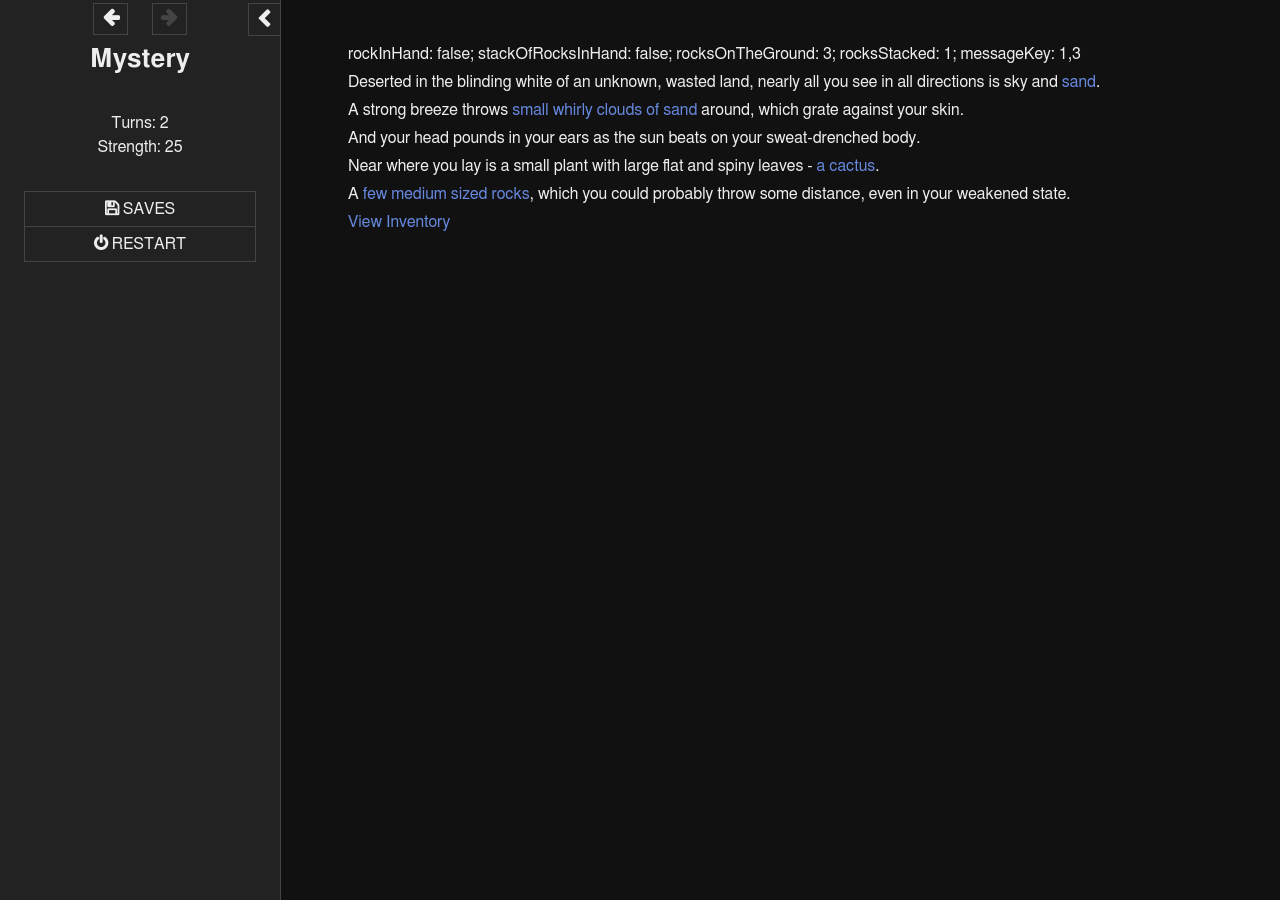
==== commit 54eefd92: "Update Mystery.html Update code." ====
--- a/twine/Mystery.html
+++ b/twine/Mystery.html
@@ -6,9 +6,9 @@
 <meta name="viewport" content="width=device-width,initial-scale=1" />
 <!--
 
-SugarCube (v2.29.0): A free (gratis and libre) story format.
-
-Copyright © 2013–2019 Thomas Michael Edwards <thomasmedwards@gmail.com>.
+SugarCube (v2.36.1): A free (gratis and libre) story format.
+
+Copyright © 2013–2021 Thomas Michael Edwards <thomasmedwards@gmail.com>.
 All rights reserved.
 
 Redistribution and use in source and binary forms, with or without
@@ -34,15 +34,14 @@
 -->
 <script id="script-libraries" type="text/javascript">
 if(document.head&&document.addEventListener&&document.querySelector&&Object.create&&Object.freeze&&JSON){document.documentElement.setAttribute("data-init", "loading");
-/*! @source http://purl.eligrey.com/github/classList.js/blob/master/classList.js */
-if("document" in self){if(!("classList" in document.createElement("_"))){(function(j){"use strict";if(!("Element" in j)){return}var a="classList",f="prototype",m=j.Element[f],b=Object,k=String[f].trim||function(){return this.replace(/^\s+|\s+$/g,"")},c=Array[f].indexOf||function(q){var p=0,o=this.length;for(;p<o;p++){if(p in this&&this[p]===q){return p}}return -1},n=function(o,p){this.name=o;this.code=DOMException[o];this.message=p},g=function(p,o){if(o===""){throw new n("SYNTAX_ERR","An invalid or illegal string was specified")}if(/\s/.test(o)){throw new n("INVALID_CHARACTER_ERR","String contains an invalid character")}return c.call(p,o)},d=function(s){var r=k.call(s.getAttribute("class")||""),q=r?r.split(/\s+/):[],p=0,o=q.length;for(;p<o;p++){this.push(q[p])}this._updateClassName=function(){s.setAttribute("class",this.toString())}},e=d[f]=[],i=function(){return new d(this)};n[f]=Error[f];e.item=function(o){return this[o]||null};e.contains=function(o){o+="";return g(this,o)!==-1};e.add=function(){var s=arguments,r=0,p=s.length,q,o=false;do{q=s[r]+"";if(g(this,q)===-1){this.push(q);o=true}}while(++r<p);if(o){this._updateClassName()}};e.remove=function(){var t=arguments,s=0,p=t.length,r,o=false,q;do{r=t[s]+"";q=g(this,r);while(q!==-1){this.splice(q,1);o=true;q=g(this,r)}}while(++s<p);if(o){this._updateClassName()}};e.toggle=function(p,q){p+="";var o=this.contains(p),r=o?q!==true&&"remove":q!==false&&"add";if(r){this[r](p)}if(q===true||q===false){return q}else{return !o}};e.toString=function(){return this.join(" ")};if(b.defineProperty){var l={get:i,enumerable:true,configurable:true};try{b.defineProperty(m,a,l)}catch(h){if(h.number===-2146823252){l.enumerable=false;b.defineProperty(m,a,l)}}}else{if(b[f].__defineGetter__){m.__defineGetter__(a,i)}}}(self))}else{(function(){var b=document.createElement("_");b.classList.add("c1","c2");if(!b.classList.contains("c2")){var c=function(e){var d=DOMTokenList.prototype[e];DOMTokenList.prototype[e]=function(h){var g,f=arguments.length;for(g=0;g<f;g++){h=arguments[g];d.call(this,h)}}};c("add");c("remove")}b.classList.toggle("c3",false);if(b.classList.contains("c3")){var a=DOMTokenList.prototype.toggle;DOMTokenList.prototype.toggle=function(d,e){if(1 in arguments&&!this.contains(d)===!e){return e}else{return a.call(this,d)}}}b=null}())}};
+/*! @source http://purl.eligrey.com/github/classList.js/blob/1.2.20171210/classList.js */
+"document"in self&&("classList"in document.createElement("_")&&(!document.createElementNS||"classList"in document.createElementNS("http://www.w3.org/2000/svg","g"))||!function(t){"use strict";if("Element"in t){var e="classList",n="prototype",i=t.Element[n],s=Object,r=String[n].trim||function(){return this.replace(/^\s+|\s+$/g,"")},o=Array[n].indexOf||function(t){for(var e=0,n=this.length;n>e;e++)if(e in this&&this[e]===t)return e;return-1},c=function(t,e){this.name=t,this.code=DOMException[t],this.message=e},a=function(t,e){if(""===e)throw new c("SYNTAX_ERR","The token must not be empty.");if(/\s/.test(e))throw new c("INVALID_CHARACTER_ERR","The token must not contain space characters.");return o.call(t,e)},l=function(t){for(var e=r.call(t.getAttribute("class")||""),n=e?e.split(/\s+/):[],i=0,s=n.length;s>i;i++)this.push(n[i]);this._updateClassName=function(){t.setAttribute("class",this.toString())}},u=l[n]=[],h=function(){return new l(this)};if(c[n]=Error[n],u.item=function(t){return this[t]||null},u.contains=function(t){return~a(this,t+"")},u.add=function(){var t,e=arguments,n=0,i=e.length,s=!1;do t=e[n]+"",~a(this,t)||(this.push(t),s=!0);while(++n<i);s&&this._updateClassName()},u.remove=function(){var t,e,n=arguments,i=0,s=n.length,r=!1;do for(t=n[i]+"",e=a(this,t);~e;)this.splice(e,1),r=!0,e=a(this,t);while(++i<s);r&&this._updateClassName()},u.toggle=function(t,e){var n=this.contains(t),i=n?e!==!0&&"remove":e!==!1&&"add";return i&&this[i](t),e===!0||e===!1?e:!n},u.replace=function(t,e){var n=a(t+"");~n&&(this.splice(n,1,e),this._updateClassName())},u.toString=function(){return this.join(" ")},s.defineProperty){var f={get:h,enumerable:!0,configurable:!0};try{s.defineProperty(i,e,f)}catch(p){void 0!==p.number&&-2146823252!==p.number||(f.enumerable=!1,s.defineProperty(i,e,f))}}else s[n].__defineGetter__&&i.__defineGetter__(e,h)}}(self),function(){"use strict";var t=document.createElement("_");if(t.classList.add("c1","c2"),!t.classList.contains("c2")){var e=function(t){var e=DOMTokenList.prototype[t];DOMTokenList.prototype[t]=function(t){var n,i=arguments.length;for(n=0;i>n;n++)t=arguments[n],e.call(this,t)}};e("add"),e("remove")}if(t.classList.toggle("c3",!1),t.classList.contains("c3")){var n=DOMTokenList.prototype.toggle;DOMTokenList.prototype.toggle=function(t,e){return 1 in arguments&&!this.contains(t)==!e?e:n.call(this,t)}}"replace"in document.createElement("_").classList||(DOMTokenList.prototype.replace=function(t,e){var n=this.toString().split(" "),i=n.indexOf(t+"");~i&&(n=n.slice(i),this.remove.apply(this,n),this.add(e),this.add.apply(this,n.slice(1)))}),t=null}());
 /*!
  * https://github.com/es-shims/es5-shim
- * @license es5-shim Copyright 2009-2015 by contributors, MIT License
- * see https://github.com/es-shims/es5-shim/blob/v4.5.13/LICENSE
+ * @license es5-shim Copyright 2009-2020 by contributors, MIT License
+ * see https://github.com/es-shims/es5-shim/blob/v4.5.14/LICENSE
  */
-(function(t,r){"use strict";if(typeof define==="function"&&define.amd){define(r)}else if(typeof exports==="object"){module.exports=r()}else{t.returnExports=r()}})(this,function(){var t=Array;var r=t.prototype;var e=Object;var n=e.prototype;var i=Function;var a=i.prototype;var o=String;var f=o.prototype;var u=Number;var l=u.prototype;var s=r.slice;var c=r.splice;var v=r.push;var h=r.unshift;var p=r.concat;var y=r.join;var d=a.call;var g=a.apply;var w=Math.max;var b=Math.min;var T=n.toString;var m=typeof Symbol==="function"&&typeof Symbol.toStringTag==="symbol";var D;var S=Function.prototype.toString,x=/^\s*class /,O=function isES6ClassFn(t){try{var r=S.call(t);var e=r.replace(/\/\/.*\n/g,"");var n=e.replace(/\/\*[.\s\S]*\*\//g,"");var i=n.replace(/\n/gm," ").replace(/ {2}/g," ");return x.test(i)}catch(a){return false}},E=function tryFunctionObject(t){try{if(O(t)){return false}S.call(t);return true}catch(r){return false}},j="[object Function]",I="[object GeneratorFunction]",D=function isCallable(t){if(!t){return false}if(typeof t!=="function"&&typeof t!=="object"){return false}if(m){return E(t)}if(O(t)){return false}var r=T.call(t);return r===j||r===I};var M;var U=RegExp.prototype.exec,$=function tryRegexExec(t){try{U.call(t);return true}catch(r){return false}},F="[object RegExp]";M=function isRegex(t){if(typeof t!=="object"){return false}return m?$(t):T.call(t)===F};var N;var C=String.prototype.valueOf,k=function tryStringObject(t){try{C.call(t);return true}catch(r){return false}},A="[object String]";N=function isString(t){if(typeof t==="string"){return true}if(typeof t!=="object"){return false}return m?k(t):T.call(t)===A};var R=e.defineProperty&&function(){try{var t={};e.defineProperty(t,"x",{enumerable:false,value:t});for(var r in t){return false}return t.x===t}catch(n){return false}}();var P=function(t){var r;if(R){r=function(t,r,n,i){if(!i&&r in t){return}e.defineProperty(t,r,{configurable:true,enumerable:false,writable:true,value:n})}}else{r=function(t,r,e,n){if(!n&&r in t){return}t[r]=e}}return function defineProperties(e,n,i){for(var a in n){if(t.call(n,a)){r(e,a,n[a],i)}}}}(n.hasOwnProperty);var J=function isPrimitive(t){var r=typeof t;return t===null||r!=="object"&&r!=="function"};var Y=u.isNaN||function isActualNaN(t){return t!==t};var z={ToInteger:function ToInteger(t){var r=+t;if(Y(r)){r=0}else if(r!==0&&r!==1/0&&r!==-(1/0)){r=(r>0||-1)*Math.floor(Math.abs(r))}return r},ToPrimitive:function ToPrimitive(t){var r,e,n;if(J(t)){return t}e=t.valueOf;if(D(e)){r=e.call(t);if(J(r)){return r}}n=t.toString;if(D(n)){r=n.call(t);if(J(r)){return r}}throw new TypeError},ToObject:function(t){if(t==null){throw new TypeError("can't convert "+t+" to object")}return e(t)},ToUint32:function ToUint32(t){return t>>>0}};var Z=function Empty(){};P(a,{bind:function bind(t){var r=this;if(!D(r)){throw new TypeError("Function.prototype.bind called on incompatible "+r)}var n=s.call(arguments,1);var a;var o=function(){if(this instanceof a){var i=g.call(r,this,p.call(n,s.call(arguments)));if(e(i)===i){return i}return this}else{return g.call(r,t,p.call(n,s.call(arguments)))}};var f=w(0,r.length-n.length);var u=[];for(var l=0;l<f;l++){v.call(u,"$"+l)}a=i("binder","return function ("+y.call(u,",")+"){ return binder.apply(this, arguments); }")(o);if(r.prototype){Z.prototype=r.prototype;a.prototype=new Z;Z.prototype=null}return a}});var G=d.bind(n.hasOwnProperty);var H=d.bind(n.toString);var W=d.bind(s);var B=g.bind(s);if(typeof document==="object"&&document&&document.documentElement){try{W(document.documentElement.childNodes)}catch(X){var L=W;var q=B;W=function arraySliceIE(t){var r=[];var e=t.length;while(e-- >0){r[e]=t[e]}return q(r,L(arguments,1))};B=function arraySliceApplyIE(t,r){return q(W(t),r)}}}var K=d.bind(f.slice);var Q=d.bind(f.split);var V=d.bind(f.indexOf);var _=d.bind(v);var tt=d.bind(n.propertyIsEnumerable);var rt=d.bind(r.sort);var et=t.isArray||function isArray(t){return H(t)==="[object Array]"};var nt=[].unshift(0)!==1;P(r,{unshift:function(){h.apply(this,arguments);return this.length}},nt);P(t,{isArray:et});var it=e("a");var at=it[0]!=="a"||!(0 in it);var ot=function properlyBoxed(t){var r=true;var e=true;var n=false;if(t){try{t.call("foo",function(t,e,n){if(typeof n!=="object"){r=false}});t.call([1],function(){"use strict";e=typeof this==="string"},"x")}catch(i){n=true}}return!!t&&!n&&r&&e};P(r,{forEach:function forEach(t){var r=z.ToObject(this);var e=at&&N(this)?Q(this,""):r;var n=-1;var i=z.ToUint32(e.length);var a;if(arguments.length>1){a=arguments[1]}if(!D(t)){throw new TypeError("Array.prototype.forEach callback must be a function")}while(++n<i){if(n in e){if(typeof a==="undefined"){t(e[n],n,r)}else{t.call(a,e[n],n,r)}}}}},!ot(r.forEach));P(r,{map:function map(r){var e=z.ToObject(this);var n=at&&N(this)?Q(this,""):e;var i=z.ToUint32(n.length);var a=t(i);var o;if(arguments.length>1){o=arguments[1]}if(!D(r)){throw new TypeError("Array.prototype.map callback must be a function")}for(var f=0;f<i;f++){if(f in n){if(typeof o==="undefined"){a[f]=r(n[f],f,e)}else{a[f]=r.call(o,n[f],f,e)}}}return a}},!ot(r.map));P(r,{filter:function filter(t){var r=z.ToObject(this);var e=at&&N(this)?Q(this,""):r;var n=z.ToUint32(e.length);var i=[];var a;var o;if(arguments.length>1){o=arguments[1]}if(!D(t)){throw new TypeError("Array.prototype.filter callback must be a function")}for(var f=0;f<n;f++){if(f in e){a=e[f];if(typeof o==="undefined"?t(a,f,r):t.call(o,a,f,r)){_(i,a)}}}return i}},!ot(r.filter));P(r,{every:function every(t){var r=z.ToObject(this);var e=at&&N(this)?Q(this,""):r;var n=z.ToUint32(e.length);var i;if(arguments.length>1){i=arguments[1]}if(!D(t)){throw new TypeError("Array.prototype.every callback must be a function")}for(var a=0;a<n;a++){if(a in e&&!(typeof i==="undefined"?t(e[a],a,r):t.call(i,e[a],a,r))){return false}}return true}},!ot(r.every));P(r,{some:function some(t){var r=z.ToObject(this);var e=at&&N(this)?Q(this,""):r;var n=z.ToUint32(e.length);var i;if(arguments.length>1){i=arguments[1]}if(!D(t)){throw new TypeError("Array.prototype.some callback must be a function")}for(var a=0;a<n;a++){if(a in e&&(typeof i==="undefined"?t(e[a],a,r):t.call(i,e[a],a,r))){return true}}return false}},!ot(r.some));var ft=false;if(r.reduce){ft=typeof r.reduce.call("es5",function(t,r,e,n){return n})==="object"}P(r,{reduce:function reduce(t){var r=z.ToObject(this);var e=at&&N(this)?Q(this,""):r;var n=z.ToUint32(e.length);if(!D(t)){throw new TypeError("Array.prototype.reduce callback must be a function")}if(n===0&&arguments.length===1){throw new TypeError("reduce of empty array with no initial value")}var i=0;var a;if(arguments.length>=2){a=arguments[1]}else{do{if(i in e){a=e[i++];break}if(++i>=n){throw new TypeError("reduce of empty array with no initial value")}}while(true)}for(;i<n;i++){if(i in e){a=t(a,e[i],i,r)}}return a}},!ft);var ut=false;if(r.reduceRight){ut=typeof r.reduceRight.call("es5",function(t,r,e,n){return n})==="object"}P(r,{reduceRight:function reduceRight(t){var r=z.ToObject(this);var e=at&&N(this)?Q(this,""):r;var n=z.ToUint32(e.length);if(!D(t)){throw new TypeError("Array.prototype.reduceRight callback must be a function")}if(n===0&&arguments.length===1){throw new TypeError("reduceRight of empty array with no initial value")}var i;var a=n-1;if(arguments.length>=2){i=arguments[1]}else{do{if(a in e){i=e[a--];break}if(--a<0){throw new TypeError("reduceRight of empty array with no initial value")}}while(true)}if(a<0){return i}do{if(a in e){i=t(i,e[a],a,r)}}while(a--);return i}},!ut);var lt=r.indexOf&&[0,1].indexOf(1,2)!==-1;P(r,{indexOf:function indexOf(t){var r=at&&N(this)?Q(this,""):z.ToObject(this);var e=z.ToUint32(r.length);if(e===0){return-1}var n=0;if(arguments.length>1){n=z.ToInteger(arguments[1])}n=n>=0?n:w(0,e+n);for(;n<e;n++){if(n in r&&r[n]===t){return n}}return-1}},lt);var st=r.lastIndexOf&&[0,1].lastIndexOf(0,-3)!==-1;P(r,{lastIndexOf:function lastIndexOf(t){var r=at&&N(this)?Q(this,""):z.ToObject(this);var e=z.ToUint32(r.length);if(e===0){return-1}var n=e-1;if(arguments.length>1){n=b(n,z.ToInteger(arguments[1]))}n=n>=0?n:e-Math.abs(n);for(;n>=0;n--){if(n in r&&t===r[n]){return n}}return-1}},st);var ct=function(){var t=[1,2];var r=t.splice();return t.length===2&&et(r)&&r.length===0}();P(r,{splice:function splice(t,r){if(arguments.length===0){return[]}else{return c.apply(this,arguments)}}},!ct);var vt=function(){var t={};r.splice.call(t,0,0,1);return t.length===1}();P(r,{splice:function splice(t,r){if(arguments.length===0){return[]}var e=arguments;this.length=w(z.ToInteger(this.length),0);if(arguments.length>0&&typeof r!=="number"){e=W(arguments);if(e.length<2){_(e,this.length-t)}else{e[1]=z.ToInteger(r)}}return c.apply(this,e)}},!vt);var ht=function(){var r=new t(1e5);r[8]="x";r.splice(1,1);return r.indexOf("x")===7}();var pt=function(){var t=256;var r=[];r[t]="a";r.splice(t+1,0,"b");return r[t]==="a"}();P(r,{splice:function splice(t,r){var e=z.ToObject(this);var n=[];var i=z.ToUint32(e.length);var a=z.ToInteger(t);var f=a<0?w(i+a,0):b(a,i);var u=b(w(z.ToInteger(r),0),i-f);var l=0;var s;while(l<u){s=o(f+l);if(G(e,s)){n[l]=e[s]}l+=1}var c=W(arguments,2);var v=c.length;var h;if(v<u){l=f;var p=i-u;while(l<p){s=o(l+u);h=o(l+v);if(G(e,s)){e[h]=e[s]}else{delete e[h]}l+=1}l=i;var y=i-u+v;while(l>y){delete e[l-1];l-=1}}else if(v>u){l=i-u;while(l>f){s=o(l+u-1);h=o(l+v-1);if(G(e,s)){e[h]=e[s]}else{delete e[h]}l-=1}}l=f;for(var d=0;d<c.length;++d){e[l]=c[d];l+=1}e.length=i-u+v;return n}},!ht||!pt);var yt=r.join;var dt;try{dt=Array.prototype.join.call("123",",")!=="1,2,3"}catch(X){dt=true}if(dt){P(r,{join:function join(t){var r=typeof t==="undefined"?",":t;return yt.call(N(this)?Q(this,""):this,r)}},dt)}var gt=[1,2].join(undefined)!=="1,2";if(gt){P(r,{join:function join(t){var r=typeof t==="undefined"?",":t;return yt.call(this,r)}},gt)}var wt=function push(t){var r=z.ToObject(this);var e=z.ToUint32(r.length);var n=0;while(n<arguments.length){r[e+n]=arguments[n];n+=1}r.length=e+n;return e+n};var bt=function(){var t={};var r=Array.prototype.push.call(t,undefined);return r!==1||t.length!==1||typeof t[0]!=="undefined"||!G(t,0)}();P(r,{push:function push(t){if(et(this)){return v.apply(this,arguments)}return wt.apply(this,arguments)}},bt);var Tt=function(){var t=[];var r=t.push(undefined);return r!==1||t.length!==1||typeof t[0]!=="undefined"||!G(t,0)}();P(r,{push:wt},Tt);P(r,{slice:function(t,r){var e=N(this)?Q(this,""):this;return B(e,arguments)}},at);var mt=function(){try{[1,2].sort(null)}catch(t){try{[1,2].sort({})}catch(r){return false}}return true}();var Dt=function(){try{[1,2].sort(/a/);return false}catch(t){}return true}();var St=function(){try{[1,2].sort(undefined);return true}catch(t){}return false}();P(r,{sort:function sort(t){if(typeof t==="undefined"){return rt(this)}if(!D(t)){throw new TypeError("Array.prototype.sort callback must be a function")}return rt(this,t)}},mt||!St||!Dt);var xt=!tt({toString:null},"toString");var Ot=tt(function(){},"prototype");var Et=!G("x","0");var jt=function(t){var r=t.constructor;return r&&r.prototype===t};var It={$applicationCache:true,$console:true,$external:true,$frame:true,$frameElement:true,$frames:true,$innerHeight:true,$innerWidth:true,$onmozfullscreenchange:true,$onmozfullscreenerror:true,$outerHeight:true,$outerWidth:true,$pageXOffset:true,$pageYOffset:true,$parent:true,$scrollLeft:true,$scrollTop:true,$scrollX:true,$scrollY:true,$self:true,$webkitIndexedDB:true,$webkitStorageInfo:true,$window:true,$width:true,$height:true,$top:true,$localStorage:true};var Mt=function(){if(typeof window==="undefined"){return false}for(var t in window){try{if(!It["$"+t]&&G(window,t)&&window[t]!==null&&typeof window[t]==="object"){jt(window[t])}}catch(r){return true}}return false}();var Ut=function(t){if(typeof window==="undefined"||!Mt){return jt(t)}try{return jt(t)}catch(r){return false}};var $t=["toString","toLocaleString","valueOf","hasOwnProperty","isPrototypeOf","propertyIsEnumerable","constructor"];var Ft=$t.length;var Nt=function isArguments(t){return H(t)==="[object Arguments]"};var Ct=function isArguments(t){return t!==null&&typeof t==="object"&&typeof t.length==="number"&&t.length>=0&&!et(t)&&D(t.callee)};var kt=Nt(arguments)?Nt:Ct;P(e,{keys:function keys(t){var r=D(t);var e=kt(t);var n=t!==null&&typeof t==="object";var i=n&&N(t);if(!n&&!r&&!e){throw new TypeError("Object.keys called on a non-object")}var a=[];var f=Ot&&r;if(i&&Et||e){for(var u=0;u<t.length;++u){_(a,o(u))}}if(!e){for(var l in t){if(!(f&&l==="prototype")&&G(t,l)){_(a,o(l))}}}if(xt){var s=Ut(t);for(var c=0;c<Ft;c++){var v=$t[c];if(!(s&&v==="constructor")&&G(t,v)){_(a,v)}}}return a}});var At=e.keys&&function(){return e.keys(arguments).length===2}(1,2);var Rt=e.keys&&function(){var t=e.keys(arguments);return arguments.length!==1||t.length!==1||t[0]!==1}(1);var Pt=e.keys;P(e,{keys:function keys(t){if(kt(t)){return Pt(W(t))}else{return Pt(t)}}},!At||Rt);var Jt=new Date(-0xc782b5b342b24).getUTCMonth()!==0;var Yt=new Date(-0x55d318d56a724);var zt=new Date(14496624e5);var Zt=Yt.toUTCString()!=="Mon, 01 Jan -45875 11:59:59 GMT";var Gt;var Ht;var Wt=Yt.getTimezoneOffset();if(Wt<-720){Gt=Yt.toDateString()!=="Tue Jan 02 -45875";Ht=!/^Thu Dec 10 2015 \d\d:\d\d:\d\d GMT[-+]\d\d\d\d(?: |$)/.test(String(zt))}else{Gt=Yt.toDateString()!=="Mon Jan 01 -45875";Ht=!/^Wed Dec 09 2015 \d\d:\d\d:\d\d GMT[-+]\d\d\d\d(?: |$)/.test(String(zt))}var Bt=d.bind(Date.prototype.getFullYear);var Xt=d.bind(Date.prototype.getMonth);var Lt=d.bind(Date.prototype.getDate);var qt=d.bind(Date.prototype.getUTCFullYear);var Kt=d.bind(Date.prototype.getUTCMonth);var Qt=d.bind(Date.prototype.getUTCDate);var Vt=d.bind(Date.prototype.getUTCDay);var _t=d.bind(Date.prototype.getUTCHours);var tr=d.bind(Date.prototype.getUTCMinutes);var rr=d.bind(Date.prototype.getUTCSeconds);var er=d.bind(Date.prototype.getUTCMilliseconds);var nr=["Sun","Mon","Tue","Wed","Thu","Fri","Sat"];var ir=["Jan","Feb","Mar","Apr","May","Jun","Jul","Aug","Sep","Oct","Nov","Dec"];var ar=function daysInMonth(t,r){return Lt(new Date(r,t,0))};P(Date.prototype,{getFullYear:function getFullYear(){if(!this||!(this instanceof Date)){throw new TypeError("this is not a Date object.")}var t=Bt(this);if(t<0&&Xt(this)>11){return t+1}return t},getMonth:function getMonth(){if(!this||!(this instanceof Date)){throw new TypeError("this is not a Date object.")}var t=Bt(this);var r=Xt(this);if(t<0&&r>11){return 0}return r},getDate:function getDate(){if(!this||!(this instanceof Date)){throw new TypeError("this is not a Date object.")}var t=Bt(this);var r=Xt(this);var e=Lt(this);if(t<0&&r>11){if(r===12){return e}var n=ar(0,t+1);return n-e+1}return e},getUTCFullYear:function getUTCFullYear(){if(!this||!(this instanceof Date)){throw new TypeError("this is not a Date object.")}var t=qt(this);if(t<0&&Kt(this)>11){return t+1}return t},getUTCMonth:function getUTCMonth(){if(!this||!(this instanceof Date)){throw new TypeError("this is not a Date object.")}var t=qt(this);var r=Kt(this);if(t<0&&r>11){return 0}return r},getUTCDate:function getUTCDate(){if(!this||!(this instanceof Date)){throw new TypeError("this is not a Date object.")}var t=qt(this);var r=Kt(this);var e=Qt(this);if(t<0&&r>11){if(r===12){return e}var n=ar(0,t+1);return n-e+1}return e}},Jt);P(Date.prototype,{toUTCString:function toUTCString(){if(!this||!(this instanceof Date)){throw new TypeError("this is not a Date object.")}var t=Vt(this);var r=Qt(this);var e=Kt(this);var n=qt(this);var i=_t(this);var a=tr(this);var o=rr(this);return nr[t]+", "+(r<10?"0"+r:r)+" "+ir[e]+" "+n+" "+(i<10?"0"+i:i)+":"+(a<10?"0"+a:a)+":"+(o<10?"0"+o:o)+" GMT"}},Jt||Zt);P(Date.prototype,{toDateString:function toDateString(){if(!this||!(this instanceof Date)){throw new TypeError("this is not a Date object.")}var t=this.getDay();var r=this.getDate();var e=this.getMonth();var n=this.getFullYear();return nr[t]+" "+ir[e]+" "+(r<10?"0"+r:r)+" "+n}},Jt||Gt);if(Jt||Ht){Date.prototype.toString=function toString(){if(!this||!(this instanceof Date)){throw new TypeError("this is not a Date object.")}var t=this.getDay();var r=this.getDate();var e=this.getMonth();var n=this.getFullYear();var i=this.getHours();var a=this.getMinutes();var o=this.getSeconds();var f=this.getTimezoneOffset();var u=Math.floor(Math.abs(f)/60);var l=Math.floor(Math.abs(f)%60);return nr[t]+" "+ir[e]+" "+(r<10?"0"+r:r)+" "+n+" "+(i<10?"0"+i:i)+":"+(a<10?"0"+a:a)+":"+(o<10?"0"+o:o)+" GMT"+(f>0?"-":"+")+(u<10?"0"+u:u)+(l<10?"0"+l:l)};if(R){e.defineProperty(Date.prototype,"toString",{configurable:true,enumerable:false,writable:true})}}var or=-621987552e5;var fr="-000001";var ur=Date.prototype.toISOString&&new Date(or).toISOString().indexOf(fr)===-1;var lr=Date.prototype.toISOString&&new Date(-1).toISOString()!=="1969-12-31T23:59:59.999Z";var sr=d.bind(Date.prototype.getTime);P(Date.prototype,{toISOString:function toISOString(){if(!isFinite(this)||!isFinite(sr(this))){throw new RangeError("Date.prototype.toISOString called on non-finite value.")}var t=qt(this);var r=Kt(this);t+=Math.floor(r/12);r=(r%12+12)%12;var e=[r+1,Qt(this),_t(this),tr(this),rr(this)];t=(t<0?"-":t>9999?"+":"")+K("00000"+Math.abs(t),0<=t&&t<=9999?-4:-6);for(var n=0;n<e.length;++n){e[n]=K("00"+e[n],-2)}return t+"-"+W(e,0,2).join("-")+"T"+W(e,2).join(":")+"."+K("000"+er(this),-3)+"Z"}},ur||lr);var cr=function(){try{return Date.prototype.toJSON&&new Date(NaN).toJSON()===null&&new Date(or).toJSON().indexOf(fr)!==-1&&Date.prototype.toJSON.call({toISOString:function(){return true}})}catch(t){return false}}();if(!cr){Date.prototype.toJSON=function toJSON(t){var r=e(this);var n=z.ToPrimitive(r);if(typeof n==="number"&&!isFinite(n)){return null}var i=r.toISOString;if(!D(i)){throw new TypeError("toISOString property is not callable")}return i.call(r)}}var vr=Date.parse("+033658-09-27T01:46:40.000Z")===1e15;var hr=!isNaN(Date.parse("2012-04-04T24:00:00.500Z"))||!isNaN(Date.parse("2012-11-31T23:59:59.000Z"))||!isNaN(Date.parse("2012-12-31T23:59:60.000Z"));var pr=isNaN(Date.parse("2000-01-01T00:00:00.000Z"));if(pr||hr||!vr){var yr=Math.pow(2,31)-1;var dr=Y(new Date(1970,0,1,0,0,0,yr+1).getTime());Date=function(t){var r=function Date(e,n,i,a,f,u,l){var s=arguments.length;var c;if(this instanceof t){var v=u;var h=l;if(dr&&s>=7&&l>yr){var p=Math.floor(l/yr)*yr;var y=Math.floor(p/1e3);v+=y;h-=y*1e3}c=s===1&&o(e)===e?new t(r.parse(e)):s>=7?new t(e,n,i,a,f,v,h):s>=6?new t(e,n,i,a,f,v):s>=5?new t(e,n,i,a,f):s>=4?new t(e,n,i,a):s>=3?new t(e,n,i):s>=2?new t(e,n):s>=1?new t(e instanceof t?+e:e):new t}else{c=t.apply(this,arguments)}if(!J(c)){P(c,{constructor:r},true)}return c};var e=new RegExp("^"+"(\\d{4}|[+-]\\d{6})"+"(?:-(\\d{2})"+"(?:-(\\d{2})"+"(?:"+"T(\\d{2})"+":(\\d{2})"+"(?:"+":(\\d{2})"+"(?:(\\.\\d{1,}))?"+")?"+"("+"Z|"+"(?:"+"([-+])"+"(\\d{2})"+":(\\d{2})"+")"+")?)?)?)?"+"$");var n=[0,31,59,90,120,151,181,212,243,273,304,334,365];var i=function dayFromMonth(t,r){var e=r>1?1:0;return n[r]+Math.floor((t-1969+e)/4)-Math.floor((t-1901+e)/100)+Math.floor((t-1601+e)/400)+365*(t-1970)};var a=function toUTC(r){var e=0;var n=r;if(dr&&n>yr){var i=Math.floor(n/yr)*yr;var a=Math.floor(i/1e3);e+=a;n-=a*1e3}return u(new t(1970,0,1,0,0,e,n))};for(var f in t){if(G(t,f)){r[f]=t[f]}}P(r,{now:t.now,UTC:t.UTC},true);r.prototype=t.prototype;P(r.prototype,{constructor:r},true);var l=function parse(r){var n=e.exec(r);if(n){var o=u(n[1]),f=u(n[2]||1)-1,l=u(n[3]||1)-1,s=u(n[4]||0),c=u(n[5]||0),v=u(n[6]||0),h=Math.floor(u(n[7]||0)*1e3),p=Boolean(n[4]&&!n[8]),y=n[9]==="-"?1:-1,d=u(n[10]||0),g=u(n[11]||0),w;var b=c>0||v>0||h>0;if(s<(b?24:25)&&c<60&&v<60&&h<1e3&&f>-1&&f<12&&d<24&&g<60&&l>-1&&l<i(o,f+1)-i(o,f)){w=((i(o,f)+l)*24+s+d*y)*60;w=((w+c+g*y)*60+v)*1e3+h;if(p){w=a(w)}if(-864e13<=w&&w<=864e13){return w}}return NaN}return t.parse.apply(this,arguments)};P(r,{parse:l});return r}(Date)}if(!Date.now){Date.now=function now(){return(new Date).getTime()}}var gr=l.toFixed&&(8e-5.toFixed(3)!=="0.000"||.9.toFixed(0)!=="1"||1.255.toFixed(2)!=="1.25"||(1000000000000000128).toFixed(0)!=="1000000000000000128");var wr={base:1e7,size:6,data:[0,0,0,0,0,0],multiply:function multiply(t,r){var e=-1;var n=r;while(++e<wr.size){n+=t*wr.data[e];wr.data[e]=n%wr.base;n=Math.floor(n/wr.base)}},divide:function divide(t){var r=wr.size;var e=0;while(--r>=0){e+=wr.data[r];wr.data[r]=Math.floor(e/t);e=e%t*wr.base}},numToString:function numToString(){var t=wr.size;var r="";while(--t>=0){if(r!==""||t===0||wr.data[t]!==0){var e=o(wr.data[t]);if(r===""){r=e}else{r+=K("0000000",0,7-e.length)+e}}}return r},pow:function pow(t,r,e){return r===0?e:r%2===1?pow(t,r-1,e*t):pow(t*t,r/2,e)},log:function log(t){var r=0;var e=t;while(e>=4096){r+=12;e/=4096}while(e>=2){r+=1;e/=2}return r}};var br=function toFixed(t){var r,e,n,i,a,f,l,s;r=u(t);r=Y(r)?0:Math.floor(r);if(r<0||r>20){throw new RangeError("Number.toFixed called with invalid number of decimals")}e=u(this);if(Y(e)){return"NaN"}if(e<=-1e21||e>=1e21){return o(e)}n="";if(e<0){n="-";e=-e}i="0";if(e>1e-21){a=wr.log(e*wr.pow(2,69,1))-69;f=a<0?e*wr.pow(2,-a,1):e/wr.pow(2,a,1);f*=4503599627370496;a=52-a;if(a>0){wr.multiply(0,f);l=r;while(l>=7){wr.multiply(1e7,0);l-=7}wr.multiply(wr.pow(10,l,1),0);l=a-1;while(l>=23){wr.divide(1<<23);l-=23}wr.divide(1<<l);wr.multiply(1,1);wr.divide(2);i=wr.numToString()}else{wr.multiply(0,f);wr.multiply(1<<-a,0);i=wr.numToString()+K("0.00000000000000000000",2,2+r)}}if(r>0){s=i.length;if(s<=r){i=n+K("0.0000000000000000000",0,r-s+2)+i}else{i=n+K(i,0,s-r)+"."+K(i,s-r)}}else{i=n+i}return i};P(l,{toFixed:br},gr);var Tr=function(){try{return 1..toPrecision(undefined)==="1"}catch(t){return true}}();var mr=l.toPrecision;P(l,{toPrecision:function toPrecision(t){return typeof t==="undefined"?mr.call(this):mr.call(this,t)}},Tr);if("ab".split(/(?:ab)*/).length!==2||".".split(/(.?)(.?)/).length!==4||"tesst".split(/(s)*/)[1]==="t"||"test".split(/(?:)/,-1).length!==4||"".split(/.?/).length||".".split(/()()/).length>1){(function(){var t=typeof/()??/.exec("")[1]==="undefined";var r=Math.pow(2,32)-1;f.split=function(e,n){var i=String(this);if(typeof e==="undefined"&&n===0){return[]}if(!M(e)){return Q(this,e,n)}var a=[];var o=(e.ignoreCase?"i":"")+(e.multiline?"m":"")+(e.unicode?"u":"")+(e.sticky?"y":""),f=0,u,l,s,c;var h=new RegExp(e.source,o+"g");if(!t){u=new RegExp("^"+h.source+"$(?!\\s)",o)}var p=typeof n==="undefined"?r:z.ToUint32(n);l=h.exec(i);while(l){s=l.index+l[0].length;if(s>f){_(a,K(i,f,l.index));if(!t&&l.length>1){l[0].replace(u,function(){for(var t=1;t<arguments.length-2;t++){if(typeof arguments[t]==="undefined"){l[t]=void 0}}})}if(l.length>1&&l.index<i.length){v.apply(a,W(l,1))}c=l[0].length;f=s;if(a.length>=p){break}}if(h.lastIndex===l.index){h.lastIndex++}l=h.exec(i)}if(f===i.length){if(c||!h.test("")){_(a,"")}}else{_(a,K(i,f))}return a.length>p?W(a,0,p):a}})()}else if("0".split(void 0,0).length){f.split=function split(t,r){if(typeof t==="undefined"&&r===0){return[]}return Q(this,t,r)}}var Dr=f.replace;var Sr=function(){var t=[];"x".replace(/x(.)?/g,function(r,e){_(t,e)});return t.length===1&&typeof t[0]==="undefined"}();if(!Sr){f.replace=function replace(t,r){var e=D(r);var n=M(t)&&/\)[*?]/.test(t.source);if(!e||!n){return Dr.call(this,t,r)}else{var i=function(e){var n=arguments.length;var i=t.lastIndex;t.lastIndex=0;var a=t.exec(e)||[];t.lastIndex=i;_(a,arguments[n-2],arguments[n-1]);return r.apply(this,a)};return Dr.call(this,t,i)}}}var xr=f.substr;var Or="".substr&&"0b".substr(-1)!=="b";P(f,{substr:function substr(t,r){var e=t;if(t<0){e=w(this.length+t,0)}return xr.call(this,e,r)}},Or);var Er="\t\n\x0B\f\r \xa0\u1680\u180e\u2000\u2001\u2002\u2003"+"\u2004\u2005\u2006\u2007\u2008\u2009\u200a\u202f\u205f\u3000\u2028"+"\u2029\ufeff";var jr="\u200b";var Ir="["+Er+"]";var Mr=new RegExp("^"+Ir+Ir+"*");var Ur=new RegExp(Ir+Ir+"*$");var $r=f.trim&&(Er.trim()||!jr.trim());P(f,{trim:function trim(){if(typeof this==="undefined"||this===null){throw new TypeError("can't convert "+this+" to object")}return o(this).replace(Mr,"").replace(Ur,"")}},$r);var Fr=d.bind(String.prototype.trim);var Nr=f.lastIndexOf&&"abc\u3042\u3044".lastIndexOf("\u3042\u3044",2)!==-1;P(f,{lastIndexOf:function lastIndexOf(t){if(typeof this==="undefined"||this===null){throw new TypeError("can't convert "+this+" to object")}var r=o(this);var e=o(t);var n=arguments.length>1?u(arguments[1]):NaN;var i=Y(n)?Infinity:z.ToInteger(n);var a=b(w(i,0),r.length);var f=e.length;var l=a+f;while(l>0){l=w(0,l-f);var s=V(K(r,l,a+f),e);if(s!==-1){return l+s}}return-1}},Nr);var Cr=f.lastIndexOf;P(f,{lastIndexOf:function lastIndexOf(t){return Cr.apply(this,arguments)}},f.lastIndexOf.length!==1);if(parseInt(Er+"08")!==8||parseInt(Er+"0x16")!==22){parseInt=function(t){var r=/^[-+]?0[xX]/;return function parseInt(e,n){if(typeof e==="symbol"){""+e}var i=Fr(String(e));var a=u(n)||(r.test(i)?16:10);return t(i,a)}}(parseInt)}if(1/parseFloat("-0")!==-Infinity){parseFloat=function(t){return function parseFloat(r){var e=Fr(String(r));var n=t(e);return n===0&&K(e,0,1)==="-"?-0:n}}(parseFloat)}if(String(new RangeError("test"))!=="RangeError: test"){var kr=function toString(){if(typeof this==="undefined"||this===null){throw new TypeError("can't convert "+this+" to object")}var t=this.name;if(typeof t==="undefined"){t="Error"}else if(typeof t!=="string"){t=o(t)}var r=this.message;if(typeof r==="undefined"){r=""}else if(typeof r!=="string"){r=o(r)}if(!t){return r}if(!r){return t}return t+": "+r};Error.prototype.toString=kr}if(R){var Ar=function(t,r){if(tt(t,r)){var e=Object.getOwnPropertyDescriptor(t,r);if(e.configurable){e.enumerable=false;Object.defineProperty(t,r,e)}}};Ar(Error.prototype,"message");if(Error.prototype.message!==""){Error.prototype.message=""}Ar(Error.prototype,"name")}if(String(/a/gim)!=="/a/gim"){var Rr=function toString(){var t="/"+this.source+"/";if(this.global){t+="g"}if(this.ignoreCase){t+="i"}if(this.multiline){t+="m"}return t};RegExp.prototype.toString=Rr}});
-//# sourceMappingURL=es5-shim.map
+(function(t,r){"use strict";if(typeof define==="function"&&define.amd){define(r)}else if(typeof exports==="object"){module.exports=r()}else{t.returnExports=r()}})(this,function(){var t=Array;var r=t.prototype;var e=Object;var n=e.prototype;var i=Function;var a=i.prototype;var o=String;var f=o.prototype;var u=Number;var l=u.prototype;var s=r.slice;var c=r.splice;var v=r.push;var h=r.unshift;var p=r.concat;var y=r.join;var d=a.call;var g=a.apply;var w=Math.max;var b=Math.min;var T=n.toString;var m=typeof Symbol==="function"&&typeof Symbol.toStringTag==="symbol";var D;var S=Function.prototype.toString,x=/^\s*class /,O=function isES6ClassFn(t){try{var r=S.call(t);var e=r.replace(/\/\/.*\n/g,"");var n=e.replace(/\/\*[.\s\S]*\*\//g,"");var i=n.replace(/\n/gm," ").replace(/ {2}/g," ");return x.test(i)}catch(a){return false}},E=function tryFunctionObject(t){try{if(O(t)){return false}S.call(t);return true}catch(r){return false}},j="[object Function]",I="[object GeneratorFunction]",D=function isCallable(t){if(!t){return false}if(typeof t!=="function"&&typeof t!=="object"){return false}if(m){return E(t)}if(O(t)){return false}var r=T.call(t);return r===j||r===I};var M;var U=RegExp.prototype.exec,$=function tryRegexExec(t){try{U.call(t);return true}catch(r){return false}},F="[object RegExp]";M=function isRegex(t){if(typeof t!=="object"){return false}return m?$(t):T.call(t)===F};var N;var C=String.prototype.valueOf,k=function tryStringObject(t){try{C.call(t);return true}catch(r){return false}},A="[object String]";N=function isString(t){if(typeof t==="string"){return true}if(typeof t!=="object"){return false}return m?k(t):T.call(t)===A};var R=e.defineProperty&&function(){try{var t={};e.defineProperty(t,"x",{enumerable:false,value:t});for(var r in t){return false}return t.x===t}catch(n){return false}}();var P=function(t){var r;if(R){r=function(t,r,n,i){if(!i&&r in t){return}e.defineProperty(t,r,{configurable:true,enumerable:false,writable:true,value:n})}}else{r=function(t,r,e,n){if(!n&&r in t){return}t[r]=e}}return function defineProperties(e,n,i){for(var a in n){if(t.call(n,a)){r(e,a,n[a],i)}}}}(n.hasOwnProperty);var J=function isPrimitive(t){var r=typeof t;return t===null||r!=="object"&&r!=="function"};var Y=u.isNaN||function isActualNaN(t){return t!==t};var z={ToInteger:function ToInteger(t){var r=+t;if(Y(r)){r=0}else if(r!==0&&r!==1/0&&r!==-(1/0)){r=(r>0||-1)*Math.floor(Math.abs(r))}return r},ToPrimitive:function ToPrimitive(t){var r,e,n;if(J(t)){return t}e=t.valueOf;if(D(e)){r=e.call(t);if(J(r)){return r}}n=t.toString;if(D(n)){r=n.call(t);if(J(r)){return r}}throw new TypeError},ToObject:function(t){if(t==null){throw new TypeError("can't convert "+t+" to object")}return e(t)},ToUint32:function ToUint32(t){return t>>>0}};var Z=function Empty(){};P(a,{bind:function bind(t){var r=this;if(!D(r)){throw new TypeError("Function.prototype.bind called on incompatible "+r)}var n=s.call(arguments,1);var a;var o=function(){if(this instanceof a){var i=g.call(r,this,p.call(n,s.call(arguments)));if(e(i)===i){return i}return this}else{return g.call(r,t,p.call(n,s.call(arguments)))}};var f=w(0,r.length-n.length);var u=[];for(var l=0;l<f;l++){v.call(u,"$"+l)}a=i("binder","return function ("+y.call(u,",")+"){ return binder.apply(this, arguments); }")(o);if(r.prototype){Z.prototype=r.prototype;a.prototype=new Z;Z.prototype=null}return a}});var G=d.bind(n.hasOwnProperty);var H=d.bind(n.toString);var W=d.bind(s);var B=g.bind(s);if(typeof document==="object"&&document&&document.documentElement){try{W(document.documentElement.childNodes)}catch(X){var L=W;var q=B;W=function arraySliceIE(t){var r=[];var e=t.length;while(e-- >0){r[e]=t[e]}return q(r,L(arguments,1))};B=function arraySliceApplyIE(t,r){return q(W(t),r)}}}var K=d.bind(f.slice);var Q=d.bind(f.split);var V=d.bind(f.indexOf);var _=d.bind(v);var tt=d.bind(n.propertyIsEnumerable);var rt=d.bind(r.sort);var et=t.isArray||function isArray(t){return H(t)==="[object Array]"};var nt=[].unshift(0)!==1;P(r,{unshift:function(){h.apply(this,arguments);return this.length}},nt);P(t,{isArray:et});var it=e("a");var at=it[0]!=="a"||!(0 in it);var ot=function properlyBoxed(t){var r=true;var e=true;var n=false;if(t){try{t.call("foo",function(t,e,n){if(typeof n!=="object"){r=false}});t.call([1],function(){"use strict";e=typeof this==="string"},"x")}catch(i){n=true}}return!!t&&!n&&r&&e};P(r,{forEach:function forEach(t){var r=z.ToObject(this);var e=at&&N(this)?Q(this,""):r;var n=-1;var i=z.ToUint32(e.length);var a;if(arguments.length>1){a=arguments[1]}if(!D(t)){throw new TypeError("Array.prototype.forEach callback must be a function")}while(++n<i){if(n in e){if(typeof a==="undefined"){t(e[n],n,r)}else{t.call(a,e[n],n,r)}}}}},!ot(r.forEach));P(r,{map:function map(r){var e=z.ToObject(this);var n=at&&N(this)?Q(this,""):e;var i=z.ToUint32(n.length);var a=t(i);var o;if(arguments.length>1){o=arguments[1]}if(!D(r)){throw new TypeError("Array.prototype.map callback must be a function")}for(var f=0;f<i;f++){if(f in n){if(typeof o==="undefined"){a[f]=r(n[f],f,e)}else{a[f]=r.call(o,n[f],f,e)}}}return a}},!ot(r.map));P(r,{filter:function filter(t){var r=z.ToObject(this);var e=at&&N(this)?Q(this,""):r;var n=z.ToUint32(e.length);var i=[];var a;var o;if(arguments.length>1){o=arguments[1]}if(!D(t)){throw new TypeError("Array.prototype.filter callback must be a function")}for(var f=0;f<n;f++){if(f in e){a=e[f];if(typeof o==="undefined"?t(a,f,r):t.call(o,a,f,r)){_(i,a)}}}return i}},!ot(r.filter));P(r,{every:function every(t){var r=z.ToObject(this);var e=at&&N(this)?Q(this,""):r;var n=z.ToUint32(e.length);var i;if(arguments.length>1){i=arguments[1]}if(!D(t)){throw new TypeError("Array.prototype.every callback must be a function")}for(var a=0;a<n;a++){if(a in e&&!(typeof i==="undefined"?t(e[a],a,r):t.call(i,e[a],a,r))){return false}}return true}},!ot(r.every));P(r,{some:function some(t){var r=z.ToObject(this);var e=at&&N(this)?Q(this,""):r;var n=z.ToUint32(e.length);var i;if(arguments.length>1){i=arguments[1]}if(!D(t)){throw new TypeError("Array.prototype.some callback must be a function")}for(var a=0;a<n;a++){if(a in e&&(typeof i==="undefined"?t(e[a],a,r):t.call(i,e[a],a,r))){return true}}return false}},!ot(r.some));var ft=false;if(r.reduce){ft=typeof r.reduce.call("es5",function(t,r,e,n){return n})==="object"}P(r,{reduce:function reduce(t){var r=z.ToObject(this);var e=at&&N(this)?Q(this,""):r;var n=z.ToUint32(e.length);if(!D(t)){throw new TypeError("Array.prototype.reduce callback must be a function")}if(n===0&&arguments.length===1){throw new TypeError("reduce of empty array with no initial value")}var i=0;var a;if(arguments.length>=2){a=arguments[1]}else{do{if(i in e){a=e[i++];break}if(++i>=n){throw new TypeError("reduce of empty array with no initial value")}}while(true)}for(;i<n;i++){if(i in e){a=t(a,e[i],i,r)}}return a}},!ft);var ut=false;if(r.reduceRight){ut=typeof r.reduceRight.call("es5",function(t,r,e,n){return n})==="object"}P(r,{reduceRight:function reduceRight(t){var r=z.ToObject(this);var e=at&&N(this)?Q(this,""):r;var n=z.ToUint32(e.length);if(!D(t)){throw new TypeError("Array.prototype.reduceRight callback must be a function")}if(n===0&&arguments.length===1){throw new TypeError("reduceRight of empty array with no initial value")}var i;var a=n-1;if(arguments.length>=2){i=arguments[1]}else{do{if(a in e){i=e[a--];break}if(--a<0){throw new TypeError("reduceRight of empty array with no initial value")}}while(true)}if(a<0){return i}do{if(a in e){i=t(i,e[a],a,r)}}while(a--);return i}},!ut);var lt=r.indexOf&&[0,1].indexOf(1,2)!==-1;P(r,{indexOf:function indexOf(t){var r=at&&N(this)?Q(this,""):z.ToObject(this);var e=z.ToUint32(r.length);if(e===0){return-1}var n=0;if(arguments.length>1){n=z.ToInteger(arguments[1])}n=n>=0?n:w(0,e+n);for(;n<e;n++){if(n in r&&r[n]===t){return n}}return-1}},lt);var st=r.lastIndexOf&&[0,1].lastIndexOf(0,-3)!==-1;P(r,{lastIndexOf:function lastIndexOf(t){var r=at&&N(this)?Q(this,""):z.ToObject(this);var e=z.ToUint32(r.length);if(e===0){return-1}var n=e-1;if(arguments.length>1){n=b(n,z.ToInteger(arguments[1]))}n=n>=0?n:e-Math.abs(n);for(;n>=0;n--){if(n in r&&t===r[n]){return n}}return-1}},st);var ct=function(){var t=[1,2];var r=t.splice();return t.length===2&&et(r)&&r.length===0}();P(r,{splice:function splice(t,r){if(arguments.length===0){return[]}else{return c.apply(this,arguments)}}},!ct);var vt=function(){var t={};r.splice.call(t,0,0,1);return t.length===1}();P(r,{splice:function splice(t,r){if(arguments.length===0){return[]}var e=arguments;this.length=w(z.ToInteger(this.length),0);if(arguments.length>0&&typeof r!=="number"){e=W(arguments);if(e.length<2){_(e,this.length-t)}else{e[1]=z.ToInteger(r)}}return c.apply(this,e)}},!vt);var ht=function(){var r=new t(1e5);r[8]="x";r.splice(1,1);return r.indexOf("x")===7}();var pt=function(){var t=256;var r=[];r[t]="a";r.splice(t+1,0,"b");return r[t]==="a"}();P(r,{splice:function splice(t,r){var e=z.ToObject(this);var n=[];var i=z.ToUint32(e.length);var a=z.ToInteger(t);var f=a<0?w(i+a,0):b(a,i);var u=arguments.length===0?0:arguments.length===1?i-f:b(w(z.ToInteger(r),0),i-f);var l=0;var s;while(l<u){s=o(f+l);if(G(e,s)){n[l]=e[s]}l+=1}var c=W(arguments,2);var v=c.length;var h;if(v<u){l=f;var p=i-u;while(l<p){s=o(l+u);h=o(l+v);if(G(e,s)){e[h]=e[s]}else{delete e[h]}l+=1}l=i;var y=i-u+v;while(l>y){delete e[l-1];l-=1}}else if(v>u){l=i-u;while(l>f){s=o(l+u-1);h=o(l+v-1);if(G(e,s)){e[h]=e[s]}else{delete e[h]}l-=1}}l=f;for(var d=0;d<c.length;++d){e[l]=c[d];l+=1}e.length=i-u+v;return n}},!ht||!pt);var yt=r.join;var dt;try{dt=Array.prototype.join.call("123",",")!=="1,2,3"}catch(X){dt=true}if(dt){P(r,{join:function join(t){var r=typeof t==="undefined"?",":t;return yt.call(N(this)?Q(this,""):this,r)}},dt)}var gt=[1,2].join(undefined)!=="1,2";if(gt){P(r,{join:function join(t){var r=typeof t==="undefined"?",":t;return yt.call(this,r)}},gt)}var wt=function push(t){var r=z.ToObject(this);var e=z.ToUint32(r.length);var n=0;while(n<arguments.length){r[e+n]=arguments[n];n+=1}r.length=e+n;return e+n};var bt=function(){var t={};var r=Array.prototype.push.call(t,undefined);return r!==1||t.length!==1||typeof t[0]!=="undefined"||!G(t,0)}();P(r,{push:function push(t){if(et(this)){return v.apply(this,arguments)}return wt.apply(this,arguments)}},bt);var Tt=function(){var t=[];var r=t.push(undefined);return r!==1||t.length!==1||typeof t[0]!=="undefined"||!G(t,0)}();P(r,{push:wt},Tt);P(r,{slice:function(t,r){var e=N(this)?Q(this,""):this;return B(e,arguments)}},at);var mt=function(){try{[1,2].sort(null)}catch(t){try{[1,2].sort({})}catch(r){return false}}return true}();var Dt=function(){try{[1,2].sort(/a/);return false}catch(t){}return true}();var St=function(){try{[1,2].sort(undefined);return true}catch(t){}return false}();P(r,{sort:function sort(t){if(typeof t==="undefined"){return rt(this)}if(!D(t)){throw new TypeError("Array.prototype.sort callback must be a function")}return rt(this,t)}},mt||!St||!Dt);var xt=!tt({toString:null},"toString");var Ot=tt(function(){},"prototype");var Et=!G("x","0");var jt=function(t){var r=t.constructor;return r&&r.prototype===t};var It={$applicationCache:true,$console:true,$external:true,$frame:true,$frameElement:true,$frames:true,$innerHeight:true,$innerWidth:true,$onmozfullscreenchange:true,$onmozfullscreenerror:true,$outerHeight:true,$outerWidth:true,$pageXOffset:true,$pageYOffset:true,$parent:true,$scrollLeft:true,$scrollTop:true,$scrollX:true,$scrollY:true,$self:true,$webkitIndexedDB:true,$webkitStorageInfo:true,$window:true,$width:true,$height:true,$top:true,$localStorage:true};var Mt=function(){if(typeof window==="undefined"){return false}for(var t in window){try{if(!It["$"+t]&&G(window,t)&&window[t]!==null&&typeof window[t]==="object"){jt(window[t])}}catch(r){return true}}return false}();var Ut=function(t){if(typeof window==="undefined"||!Mt){return jt(t)}try{return jt(t)}catch(r){return false}};var $t=["toString","toLocaleString","valueOf","hasOwnProperty","isPrototypeOf","propertyIsEnumerable","constructor"];var Ft=$t.length;var Nt=function isArguments(t){return H(t)==="[object Arguments]"};var Ct=function isArguments(t){return t!==null&&typeof t==="object"&&typeof t.length==="number"&&t.length>=0&&!et(t)&&D(t.callee)};var kt=Nt(arguments)?Nt:Ct;P(e,{keys:function keys(t){var r=D(t);var e=kt(t);var n=t!==null&&typeof t==="object";var i=n&&N(t);if(!n&&!r&&!e){throw new TypeError("Object.keys called on a non-object")}var a=[];var f=Ot&&r;if(i&&Et||e){for(var u=0;u<t.length;++u){_(a,o(u))}}if(!e){for(var l in t){if(!(f&&l==="prototype")&&G(t,l)){_(a,o(l))}}}if(xt){var s=Ut(t);for(var c=0;c<Ft;c++){var v=$t[c];if(!(s&&v==="constructor")&&G(t,v)){_(a,v)}}}return a}});var At=e.keys&&function(){return e.keys(arguments).length===2}(1,2);var Rt=e.keys&&function(){var t=e.keys(arguments);return arguments.length!==1||t.length!==1||t[0]!==1}(1);var Pt=e.keys;P(e,{keys:function keys(t){if(kt(t)){return Pt(W(t))}else{return Pt(t)}}},!At||Rt);var Jt=new Date(-0xc782b5b342b24).getUTCMonth()!==0;var Yt=new Date(-0x55d318d56a724);var zt=new Date(14496624e5);var Zt=Yt.toUTCString()!=="Mon, 01 Jan -45875 11:59:59 GMT";var Gt;var Ht;var Wt=Yt.getTimezoneOffset();if(Wt<-720){Gt=Yt.toDateString()!=="Tue Jan 02 -45875";Ht=!/^Thu Dec 10 2015 \d\d:\d\d:\d\d GMT[-+]\d\d\d\d(?: |$)/.test(String(zt))}else{Gt=Yt.toDateString()!=="Mon Jan 01 -45875";Ht=!/^Wed Dec 09 2015 \d\d:\d\d:\d\d GMT[-+]\d\d\d\d(?: |$)/.test(String(zt))}var Bt=d.bind(Date.prototype.getFullYear);var Xt=d.bind(Date.prototype.getMonth);var Lt=d.bind(Date.prototype.getDate);var qt=d.bind(Date.prototype.getUTCFullYear);var Kt=d.bind(Date.prototype.getUTCMonth);var Qt=d.bind(Date.prototype.getUTCDate);var Vt=d.bind(Date.prototype.getUTCDay);var _t=d.bind(Date.prototype.getUTCHours);var tr=d.bind(Date.prototype.getUTCMinutes);var rr=d.bind(Date.prototype.getUTCSeconds);var er=d.bind(Date.prototype.getUTCMilliseconds);var nr=["Sun","Mon","Tue","Wed","Thu","Fri","Sat"];var ir=["Jan","Feb","Mar","Apr","May","Jun","Jul","Aug","Sep","Oct","Nov","Dec"];var ar=function daysInMonth(t,r){return Lt(new Date(r,t,0))};P(Date.prototype,{getFullYear:function getFullYear(){if(!this||!(this instanceof Date)){throw new TypeError("this is not a Date object.")}var t=Bt(this);if(t<0&&Xt(this)>11){return t+1}return t},getMonth:function getMonth(){if(!this||!(this instanceof Date)){throw new TypeError("this is not a Date object.")}var t=Bt(this);var r=Xt(this);if(t<0&&r>11){return 0}return r},getDate:function getDate(){if(!this||!(this instanceof Date)){throw new TypeError("this is not a Date object.")}var t=Bt(this);var r=Xt(this);var e=Lt(this);if(t<0&&r>11){if(r===12){return e}var n=ar(0,t+1);return n-e+1}return e},getUTCFullYear:function getUTCFullYear(){if(!this||!(this instanceof Date)){throw new TypeError("this is not a Date object.")}var t=qt(this);if(t<0&&Kt(this)>11){return t+1}return t},getUTCMonth:function getUTCMonth(){if(!this||!(this instanceof Date)){throw new TypeError("this is not a Date object.")}var t=qt(this);var r=Kt(this);if(t<0&&r>11){return 0}return r},getUTCDate:function getUTCDate(){if(!this||!(this instanceof Date)){throw new TypeError("this is not a Date object.")}var t=qt(this);var r=Kt(this);var e=Qt(this);if(t<0&&r>11){if(r===12){return e}var n=ar(0,t+1);return n-e+1}return e}},Jt);P(Date.prototype,{toUTCString:function toUTCString(){if(!this||!(this instanceof Date)){throw new TypeError("this is not a Date object.")}var t=Vt(this);var r=Qt(this);var e=Kt(this);var n=qt(this);var i=_t(this);var a=tr(this);var o=rr(this);return nr[t]+", "+(r<10?"0"+r:r)+" "+ir[e]+" "+n+" "+(i<10?"0"+i:i)+":"+(a<10?"0"+a:a)+":"+(o<10?"0"+o:o)+" GMT"}},Jt||Zt);P(Date.prototype,{toDateString:function toDateString(){if(!this||!(this instanceof Date)){throw new TypeError("this is not a Date object.")}var t=this.getDay();var r=this.getDate();var e=this.getMonth();var n=this.getFullYear();return nr[t]+" "+ir[e]+" "+(r<10?"0"+r:r)+" "+n}},Jt||Gt);if(Jt||Ht){Date.prototype.toString=function toString(){if(!this||!(this instanceof Date)){throw new TypeError("this is not a Date object.")}var t=this.getDay();var r=this.getDate();var e=this.getMonth();var n=this.getFullYear();var i=this.getHours();var a=this.getMinutes();var o=this.getSeconds();var f=this.getTimezoneOffset();var u=Math.floor(Math.abs(f)/60);var l=Math.floor(Math.abs(f)%60);return nr[t]+" "+ir[e]+" "+(r<10?"0"+r:r)+" "+n+" "+(i<10?"0"+i:i)+":"+(a<10?"0"+a:a)+":"+(o<10?"0"+o:o)+" GMT"+(f>0?"-":"+")+(u<10?"0"+u:u)+(l<10?"0"+l:l)};if(R){e.defineProperty(Date.prototype,"toString",{configurable:true,enumerable:false,writable:true})}}var or=-621987552e5;var fr="-000001";var ur=Date.prototype.toISOString&&new Date(or).toISOString().indexOf(fr)===-1;var lr=Date.prototype.toISOString&&new Date(-1).toISOString()!=="1969-12-31T23:59:59.999Z";var sr=d.bind(Date.prototype.getTime);P(Date.prototype,{toISOString:function toISOString(){if(!isFinite(this)||!isFinite(sr(this))){throw new RangeError("Date.prototype.toISOString called on non-finite value.")}var t=qt(this);var r=Kt(this);t+=Math.floor(r/12);r=(r%12+12)%12;var e=[r+1,Qt(this),_t(this),tr(this),rr(this)];t=(t<0?"-":t>9999?"+":"")+K("00000"+Math.abs(t),0<=t&&t<=9999?-4:-6);for(var n=0;n<e.length;++n){e[n]=K("00"+e[n],-2)}return t+"-"+W(e,0,2).join("-")+"T"+W(e,2).join(":")+"."+K("000"+er(this),-3)+"Z"}},ur||lr);var cr=function(){try{return Date.prototype.toJSON&&new Date(NaN).toJSON()===null&&new Date(or).toJSON().indexOf(fr)!==-1&&Date.prototype.toJSON.call({toISOString:function(){return true}})}catch(t){return false}}();if(!cr){Date.prototype.toJSON=function toJSON(t){var r=e(this);var n=z.ToPrimitive(r);if(typeof n==="number"&&!isFinite(n)){return null}var i=r.toISOString;if(!D(i)){throw new TypeError("toISOString property is not callable")}return i.call(r)}}var vr=Date.parse("+033658-09-27T01:46:40.000Z")===1e15;var hr=!isNaN(Date.parse("2012-04-04T24:00:00.500Z"))||!isNaN(Date.parse("2012-11-31T23:59:59.000Z"))||!isNaN(Date.parse("2012-12-31T23:59:60.000Z"));var pr=isNaN(Date.parse("2000-01-01T00:00:00.000Z"));if(pr||hr||!vr){var yr=Math.pow(2,31)-1;var dr=Y(new Date(1970,0,1,0,0,0,yr+1).getTime());Date=function(t){var r=function Date(e,n,i,a,f,u,l){var s=arguments.length;var c;if(this instanceof t){var v=u;var h=l;if(dr&&s>=7&&l>yr){var p=Math.floor(l/yr)*yr;var y=Math.floor(p/1e3);v+=y;h-=y*1e3}c=s===1&&o(e)===e?new t(r.parse(e)):s>=7?new t(e,n,i,a,f,v,h):s>=6?new t(e,n,i,a,f,v):s>=5?new t(e,n,i,a,f):s>=4?new t(e,n,i,a):s>=3?new t(e,n,i):s>=2?new t(e,n):s>=1?new t(e instanceof t?+e:e):new t}else{c=t.apply(this,arguments)}if(!J(c)){P(c,{constructor:r},true)}return c};var e=new RegExp("^"+"(\\d{4}|[+-]\\d{6})"+"(?:-(\\d{2})"+"(?:-(\\d{2})"+"(?:"+"T(\\d{2})"+":(\\d{2})"+"(?:"+":(\\d{2})"+"(?:(\\.\\d{1,}))?"+")?"+"("+"Z|"+"(?:"+"([-+])"+"(\\d{2})"+":(\\d{2})"+")"+")?)?)?)?"+"$");var n=[0,31,59,90,120,151,181,212,243,273,304,334,365];var i=function dayFromMonth(t,r){var e=r>1?1:0;return n[r]+Math.floor((t-1969+e)/4)-Math.floor((t-1901+e)/100)+Math.floor((t-1601+e)/400)+365*(t-1970)};var a=function toUTC(r){var e=0;var n=r;if(dr&&n>yr){var i=Math.floor(n/yr)*yr;var a=Math.floor(i/1e3);e+=a;n-=a*1e3}return u(new t(1970,0,1,0,0,e,n))};for(var f in t){if(G(t,f)){r[f]=t[f]}}P(r,{now:t.now,UTC:t.UTC},true);r.prototype=t.prototype;P(r.prototype,{constructor:r},true);var l=function parse(r){var n=e.exec(r);if(n){var o=u(n[1]),f=u(n[2]||1)-1,l=u(n[3]||1)-1,s=u(n[4]||0),c=u(n[5]||0),v=u(n[6]||0),h=Math.floor(u(n[7]||0)*1e3),p=Boolean(n[4]&&!n[8]),y=n[9]==="-"?1:-1,d=u(n[10]||0),g=u(n[11]||0),w;var b=c>0||v>0||h>0;if(s<(b?24:25)&&c<60&&v<60&&h<1e3&&f>-1&&f<12&&d<24&&g<60&&l>-1&&l<i(o,f+1)-i(o,f)){w=((i(o,f)+l)*24+s+d*y)*60;w=((w+c+g*y)*60+v)*1e3+h;if(p){w=a(w)}if(-864e13<=w&&w<=864e13){return w}}return NaN}return t.parse.apply(this,arguments)};P(r,{parse:l});return r}(Date)}if(!Date.now){Date.now=function now(){return(new Date).getTime()}}var gr=l.toFixed&&(8e-5.toFixed(3)!=="0.000"||.9.toFixed(0)!=="1"||1.255.toFixed(2)!=="1.25"||(1000000000000000128).toFixed(0)!=="1000000000000000128");var wr={base:1e7,size:6,data:[0,0,0,0,0,0],multiply:function multiply(t,r){var e=-1;var n=r;while(++e<wr.size){n+=t*wr.data[e];wr.data[e]=n%wr.base;n=Math.floor(n/wr.base)}},divide:function divide(t){var r=wr.size;var e=0;while(--r>=0){e+=wr.data[r];wr.data[r]=Math.floor(e/t);e=e%t*wr.base}},numToString:function numToString(){var t=wr.size;var r="";while(--t>=0){if(r!==""||t===0||wr.data[t]!==0){var e=o(wr.data[t]);if(r===""){r=e}else{r+=K("0000000",0,7-e.length)+e}}}return r},pow:function pow(t,r,e){return r===0?e:r%2===1?pow(t,r-1,e*t):pow(t*t,r/2,e)},log:function log(t){var r=0;var e=t;while(e>=4096){r+=12;e/=4096}while(e>=2){r+=1;e/=2}return r}};var br=function toFixed(t){var r,e,n,i,a,f,l,s;r=u(t);r=Y(r)?0:Math.floor(r);if(r<0||r>20){throw new RangeError("Number.toFixed called with invalid number of decimals")}e=u(this);if(Y(e)){return"NaN"}if(e<=-1e21||e>=1e21){return o(e)}n="";if(e<0){n="-";e=-e}i="0";if(e>1e-21){a=wr.log(e*wr.pow(2,69,1))-69;f=a<0?e*wr.pow(2,-a,1):e/wr.pow(2,a,1);f*=4503599627370496;a=52-a;if(a>0){wr.multiply(0,f);l=r;while(l>=7){wr.multiply(1e7,0);l-=7}wr.multiply(wr.pow(10,l,1),0);l=a-1;while(l>=23){wr.divide(1<<23);l-=23}wr.divide(1<<l);wr.multiply(1,1);wr.divide(2);i=wr.numToString()}else{wr.multiply(0,f);wr.multiply(1<<-a,0);i=wr.numToString()+K("0.00000000000000000000",2,2+r)}}if(r>0){s=i.length;if(s<=r){i=n+K("0.0000000000000000000",0,r-s+2)+i}else{i=n+K(i,0,s-r)+"."+K(i,s-r)}}else{i=n+i}return i};P(l,{toFixed:br},gr);var Tr=function(){try{return 1..toPrecision(undefined)==="1"}catch(t){return true}}();var mr=l.toPrecision;P(l,{toPrecision:function toPrecision(t){return typeof t==="undefined"?mr.call(this):mr.call(this,t)}},Tr);if("ab".split(/(?:ab)*/).length!==2||".".split(/(.?)(.?)/).length!==4||"tesst".split(/(s)*/)[1]==="t"||"test".split(/(?:)/,-1).length!==4||"".split(/.?/).length||".".split(/()()/).length>1){(function(){var t=typeof/()??/.exec("")[1]==="undefined";var r=Math.pow(2,32)-1;f.split=function(e,n){var i=String(this);if(typeof e==="undefined"&&n===0){return[]}if(!M(e)){return Q(this,e,n)}var a=[];var o=(e.ignoreCase?"i":"")+(e.multiline?"m":"")+(e.unicode?"u":"")+(e.sticky?"y":""),f=0,u,l,s,c;var h=new RegExp(e.source,o+"g");if(!t){u=new RegExp("^"+h.source+"$(?!\\s)",o)}var p=typeof n==="undefined"?r:z.ToUint32(n);l=h.exec(i);while(l){s=l.index+l[0].length;if(s>f){_(a,K(i,f,l.index));if(!t&&l.length>1){l[0].replace(u,function(){for(var t=1;t<arguments.length-2;t++){if(typeof arguments[t]==="undefined"){l[t]=void 0}}})}if(l.length>1&&l.index<i.length){v.apply(a,W(l,1))}c=l[0].length;f=s;if(a.length>=p){break}}if(h.lastIndex===l.index){h.lastIndex++}l=h.exec(i)}if(f===i.length){if(c||!h.test("")){_(a,"")}}else{_(a,K(i,f))}return a.length>p?W(a,0,p):a}})()}else if("0".split(void 0,0).length){f.split=function split(t,r){if(typeof t==="undefined"&&r===0){return[]}return Q(this,t,r)}}var Dr=f.replace;var Sr=function(){var t=[];"x".replace(/x(.)?/g,function(r,e){_(t,e)});return t.length===1&&typeof t[0]==="undefined"}();if(!Sr){f.replace=function replace(t,r){var e=D(r);var n=M(t)&&/\)[*?]/.test(t.source);if(!e||!n){return Dr.call(this,t,r)}else{var i=function(e){var n=arguments.length;var i=t.lastIndex;t.lastIndex=0;var a=t.exec(e)||[];t.lastIndex=i;_(a,arguments[n-2],arguments[n-1]);return r.apply(this,a)};return Dr.call(this,t,i)}}}var xr=f.substr;var Or="".substr&&"0b".substr(-1)!=="b";P(f,{substr:function substr(t,r){var e=t;if(t<0){e=w(this.length+t,0)}return xr.call(this,e,r)}},Or);var Er="\t\n\x0B\f\r \xa0\u1680\u2000\u2001\u2002\u2003"+"\u2004\u2005\u2006\u2007\u2008\u2009\u200a\u202f\u205f\u3000\u2028"+"\u2029\ufeff";var jr="\u200b";var Ir="["+Er+"]";var Mr=new RegExp("^"+Ir+Ir+"*");var Ur=new RegExp(Ir+Ir+"*$");var $r=f.trim&&(Er.trim()||!jr.trim());P(f,{trim:function trim(){if(typeof this==="undefined"||this===null){throw new TypeError("can't convert "+this+" to object")}return o(this).replace(Mr,"").replace(Ur,"")}},$r);var Fr=d.bind(String.prototype.trim);var Nr=f.lastIndexOf&&"abc\u3042\u3044".lastIndexOf("\u3042\u3044",2)!==-1;P(f,{lastIndexOf:function lastIndexOf(t){if(typeof this==="undefined"||this===null){throw new TypeError("can't convert "+this+" to object")}var r=o(this);var e=o(t);var n=arguments.length>1?u(arguments[1]):NaN;var i=Y(n)?Infinity:z.ToInteger(n);var a=b(w(i,0),r.length);var f=e.length;var l=a+f;while(l>0){l=w(0,l-f);var s=V(K(r,l,a+f),e);if(s!==-1){return l+s}}return-1}},Nr);var Cr=f.lastIndexOf;P(f,{lastIndexOf:function lastIndexOf(t){return Cr.apply(this,arguments)}},f.lastIndexOf.length!==1);if(parseInt(Er+"08")!==8||parseInt(Er+"0x16")!==22){parseInt=function(t){var r=/^[-+]?0[xX]/;return function parseInt(e,n){if(typeof e==="symbol"){""+e}var i=Fr(String(e));var a=u(n)||(r.test(i)?16:10);return t(i,a)}}(parseInt)}if(1/parseFloat("-0")!==-Infinity){parseFloat=function(t){return function parseFloat(r){var e=Fr(String(r));var n=t(e);return n===0&&K(e,0,1)==="-"?-0:n}}(parseFloat)}if(String(new RangeError("test"))!=="RangeError: test"){var kr=function toString(){if(typeof this==="undefined"||this===null){throw new TypeError("can't convert "+this+" to object")}var t=this.name;if(typeof t==="undefined"){t="Error"}else if(typeof t!=="string"){t=o(t)}var r=this.message;if(typeof r==="undefined"){r=""}else if(typeof r!=="string"){r=o(r)}if(!t){return r}if(!r){return t}return t+": "+r};Error.prototype.toString=kr}if(R){var Ar=function(t,r){if(tt(t,r)){var e=Object.getOwnPropertyDescriptor(t,r);if(e.configurable){e.enumerable=false;Object.defineProperty(t,r,e)}}};Ar(Error.prototype,"message");if(Error.prototype.message!==""){Error.prototype.message=""}Ar(Error.prototype,"name")}if(String(/a/gim)!=="/a/gim"){var Rr=function toString(){var t="/"+this.source+"/";if(this.global){t+="g"}if(this.ignoreCase){t+="i"}if(this.multiline){t+="m"}return t};RegExp.prototype.toString=Rr}});
 /*!
  * https://github.com/paulmillr/es6-shim
  * @license es6-shim Copyright 2013-2016 by Paul Miller (http://paulmillr.com)
@@ -54,9 +53,8 @@
  */
 (function(e,t){if(typeof define==="function"&&define.amd){define(t)}else if(typeof exports==="object"){module.exports=t()}else{e.returnExports=t()}})(this,function(){"use strict";var e=Function.call.bind(Function.apply);var t=Function.call.bind(Function.call);var r=Array.isArray;var n=Object.keys;var o=function notThunker(t){return function notThunk(){return!e(t,this,arguments)}};var i=function(e){try{e();return false}catch(t){return true}};var a=function valueOrFalseIfThrows(e){try{return e()}catch(t){return false}};var u=o(i);var f=function(){return!i(function(){return Object.defineProperty({},"x",{get:function(){}})})};var s=!!Object.defineProperty&&f();var c=function foo(){}.name==="foo";var l=Function.call.bind(Array.prototype.forEach);var p=Function.call.bind(Array.prototype.reduce);var v=Function.call.bind(Array.prototype.filter);var y=Function.call.bind(Array.prototype.some);var h=function(e,t,r,n){if(!n&&t in e){return}if(s){Object.defineProperty(e,t,{configurable:true,enumerable:false,writable:true,value:r})}else{e[t]=r}};var b=function(e,t,r){l(n(t),function(n){var o=t[n];h(e,n,o,!!r)})};var g=Function.call.bind(Object.prototype.toString);var d=typeof/abc/==="function"?function IsCallableSlow(e){return typeof e==="function"&&g(e)==="[object Function]"}:function IsCallableFast(e){return typeof e==="function"};var m={getter:function(e,t,r){if(!s){throw new TypeError("getters require true ES5 support")}Object.defineProperty(e,t,{configurable:true,enumerable:false,get:r})},proxy:function(e,t,r){if(!s){throw new TypeError("getters require true ES5 support")}var n=Object.getOwnPropertyDescriptor(e,t);Object.defineProperty(r,t,{configurable:n.configurable,enumerable:n.enumerable,get:function getKey(){return e[t]},set:function setKey(r){e[t]=r}})},redefine:function(e,t,r){if(s){var n=Object.getOwnPropertyDescriptor(e,t);n.value=r;Object.defineProperty(e,t,n)}else{e[t]=r}},defineByDescriptor:function(e,t,r){if(s){Object.defineProperty(e,t,r)}else if("value"in r){e[t]=r.value}},preserveToString:function(e,t){if(t&&d(t.toString)){h(e,"toString",t.toString.bind(t),true)}}};var O=Object.create||function(e,t){var r=function Prototype(){};r.prototype=e;var o=new r;if(typeof t!=="undefined"){n(t).forEach(function(e){m.defineByDescriptor(o,e,t[e])})}return o};var w=function(e,t){if(!Object.setPrototypeOf){return false}return a(function(){var r=function Subclass(t){var r=new e(t);Object.setPrototypeOf(r,Subclass.prototype);return r};Object.setPrototypeOf(r,e);r.prototype=O(e.prototype,{constructor:{value:r}});return t(r)})};var j=function(){if(typeof self!=="undefined"){return self}if(typeof window!=="undefined"){return window}if(typeof global!=="undefined"){return global}throw new Error("unable to locate global object")};var S=j();var T=S.isFinite;var I=Function.call.bind(String.prototype.indexOf);var E=Function.apply.bind(Array.prototype.indexOf);var P=Function.call.bind(Array.prototype.concat);var C=Function.call.bind(String.prototype.slice);var M=Function.call.bind(Array.prototype.push);var x=Function.apply.bind(Array.prototype.push);var N=Function.call.bind(Array.prototype.shift);var A=Math.max;var R=Math.min;var _=Math.floor;var k=Math.abs;var L=Math.exp;var F=Math.log;var D=Math.sqrt;var z=Function.call.bind(Object.prototype.hasOwnProperty);var q;var W=function(){};var G=S.Map;var H=G&&G.prototype["delete"];var V=G&&G.prototype.get;var B=G&&G.prototype.has;var U=G&&G.prototype.set;var $=S.Symbol||{};var J=$.species||"@@species";var X=Number.isNaN||function isNaN(e){return e!==e};var K=Number.isFinite||function isFinite(e){return typeof e==="number"&&T(e)};var Z=d(Math.sign)?Math.sign:function sign(e){var t=Number(e);if(t===0){return t}if(X(t)){return t}return t<0?-1:1};var Y=function log1p(e){var t=Number(e);if(t<-1||X(t)){return NaN}if(t===0||t===Infinity){return t}if(t===-1){return-Infinity}return 1+t-1===0?t:t*(F(1+t)/(1+t-1))};var Q=function isArguments(e){return g(e)==="[object Arguments]"};var ee=function isArguments(e){return e!==null&&typeof e==="object"&&typeof e.length==="number"&&e.length>=0&&g(e)!=="[object Array]"&&g(e.callee)==="[object Function]"};var te=Q(arguments)?Q:ee;var re={primitive:function(e){return e===null||typeof e!=="function"&&typeof e!=="object"},string:function(e){return g(e)==="[object String]"},regex:function(e){return g(e)==="[object RegExp]"},symbol:function(e){return typeof S.Symbol==="function"&&typeof e==="symbol"}};var ne=function overrideNative(e,t,r){var n=e[t];h(e,t,r,true);m.preserveToString(e[t],n)};var oe=typeof $==="function"&&typeof $["for"]==="function"&&re.symbol($());var ie=re.symbol($.iterator)?$.iterator:"_es6-shim iterator_";if(S.Set&&typeof(new S.Set)["@@iterator"]==="function"){ie="@@iterator"}if(!S.Reflect){h(S,"Reflect",{},true)}var ae=S.Reflect;var ue=String;var fe=typeof document==="undefined"||!document?null:document.all;var se=fe==null?function isNullOrUndefined(e){return e==null}:function isNullOrUndefinedAndNotDocumentAll(e){return e==null&&e!==fe};var ce={Call:function Call(t,r){var n=arguments.length>2?arguments[2]:[];if(!ce.IsCallable(t)){throw new TypeError(t+" is not a function")}return e(t,r,n)},RequireObjectCoercible:function(e,t){if(se(e)){throw new TypeError(t||"Cannot call method on "+e)}return e},TypeIsObject:function(e){if(e===void 0||e===null||e===true||e===false){return false}return typeof e==="function"||typeof e==="object"||e===fe},ToObject:function(e,t){return Object(ce.RequireObjectCoercible(e,t))},IsCallable:d,IsConstructor:function(e){return ce.IsCallable(e)},ToInt32:function(e){return ce.ToNumber(e)>>0},ToUint32:function(e){return ce.ToNumber(e)>>>0},ToNumber:function(e){if(g(e)==="[object Symbol]"){throw new TypeError("Cannot convert a Symbol value to a number")}return+e},ToInteger:function(e){var t=ce.ToNumber(e);if(X(t)){return 0}if(t===0||!K(t)){return t}return(t>0?1:-1)*_(k(t))},ToLength:function(e){var t=ce.ToInteger(e);if(t<=0){return 0}if(t>Number.MAX_SAFE_INTEGER){return Number.MAX_SAFE_INTEGER}return t},SameValue:function(e,t){if(e===t){if(e===0){return 1/e===1/t}return true}return X(e)&&X(t)},SameValueZero:function(e,t){return e===t||X(e)&&X(t)},IsIterable:function(e){return ce.TypeIsObject(e)&&(typeof e[ie]!=="undefined"||te(e))},GetIterator:function(e){if(te(e)){return new q(e,"value")}var t=ce.GetMethod(e,ie);if(!ce.IsCallable(t)){throw new TypeError("value is not an iterable")}var r=ce.Call(t,e);if(!ce.TypeIsObject(r)){throw new TypeError("bad iterator")}return r},GetMethod:function(e,t){var r=ce.ToObject(e)[t];if(se(r)){return void 0}if(!ce.IsCallable(r)){throw new TypeError("Method not callable: "+t)}return r},IteratorComplete:function(e){return!!e.done},IteratorClose:function(e,t){var r=ce.GetMethod(e,"return");if(r===void 0){return}var n,o;try{n=ce.Call(r,e)}catch(i){o=i}if(t){return}if(o){throw o}if(!ce.TypeIsObject(n)){throw new TypeError("Iterator's return method returned a non-object.")}},IteratorNext:function(e){var t=arguments.length>1?e.next(arguments[1]):e.next();if(!ce.TypeIsObject(t)){throw new TypeError("bad iterator")}return t},IteratorStep:function(e){var t=ce.IteratorNext(e);var r=ce.IteratorComplete(t);return r?false:t},Construct:function(e,t,r,n){var o=typeof r==="undefined"?e:r;if(!n&&ae.construct){return ae.construct(e,t,o)}var i=o.prototype;if(!ce.TypeIsObject(i)){i=Object.prototype}var a=O(i);var u=ce.Call(e,a,t);return ce.TypeIsObject(u)?u:a},SpeciesConstructor:function(e,t){var r=e.constructor;if(r===void 0){return t}if(!ce.TypeIsObject(r)){throw new TypeError("Bad constructor")}var n=r[J];if(se(n)){return t}if(!ce.IsConstructor(n)){throw new TypeError("Bad @@species")}return n},CreateHTML:function(e,t,r,n){var o=ce.ToString(e);var i="<"+t;if(r!==""){var a=ce.ToString(n);var u=a.replace(/"/g,"&quot;");i+=" "+r+'="'+u+'"'}var f=i+">";var s=f+o;return s+"</"+t+">"},IsRegExp:function IsRegExp(e){if(!ce.TypeIsObject(e)){return false}var t=e[$.match];if(typeof t!=="undefined"){return!!t}return re.regex(e)},ToString:function ToString(e){return ue(e)}};if(s&&oe){var le=function defineWellKnownSymbol(e){if(re.symbol($[e])){return $[e]}var t=$["for"]("Symbol."+e);Object.defineProperty($,e,{configurable:false,enumerable:false,writable:false,value:t});return t};if(!re.symbol($.search)){var pe=le("search");var ve=String.prototype.search;h(RegExp.prototype,pe,function search(e){return ce.Call(ve,e,[this])});var ye=function search(e){var t=ce.RequireObjectCoercible(this);if(!se(e)){var r=ce.GetMethod(e,pe);if(typeof r!=="undefined"){return ce.Call(r,e,[t])}}return ce.Call(ve,t,[ce.ToString(e)])};ne(String.prototype,"search",ye)}if(!re.symbol($.replace)){var he=le("replace");var be=String.prototype.replace;h(RegExp.prototype,he,function replace(e,t){return ce.Call(be,e,[this,t])});var ge=function replace(e,t){var r=ce.RequireObjectCoercible(this);if(!se(e)){var n=ce.GetMethod(e,he);if(typeof n!=="undefined"){return ce.Call(n,e,[r,t])}}return ce.Call(be,r,[ce.ToString(e),t])};ne(String.prototype,"replace",ge)}if(!re.symbol($.split)){var de=le("split");var me=String.prototype.split;h(RegExp.prototype,de,function split(e,t){return ce.Call(me,e,[this,t])});var Oe=function split(e,t){var r=ce.RequireObjectCoercible(this);if(!se(e)){var n=ce.GetMethod(e,de);if(typeof n!=="undefined"){return ce.Call(n,e,[r,t])}}return ce.Call(me,r,[ce.ToString(e),t])};ne(String.prototype,"split",Oe)}var we=re.symbol($.match);var je=we&&function(){var e={};e[$.match]=function(){return 42};return"a".match(e)!==42}();if(!we||je){var Se=le("match");var Te=String.prototype.match;h(RegExp.prototype,Se,function match(e){return ce.Call(Te,e,[this])});var Ie=function match(e){var t=ce.RequireObjectCoercible(this);if(!se(e)){var r=ce.GetMethod(e,Se);if(typeof r!=="undefined"){return ce.Call(r,e,[t])}}return ce.Call(Te,t,[ce.ToString(e)])};ne(String.prototype,"match",Ie)}}var Ee=function wrapConstructor(e,t,r){m.preserveToString(t,e);if(Object.setPrototypeOf){Object.setPrototypeOf(e,t)}if(s){l(Object.getOwnPropertyNames(e),function(n){if(n in W||r[n]){return}m.proxy(e,n,t)})}else{l(Object.keys(e),function(n){if(n in W||r[n]){return}t[n]=e[n]})}t.prototype=e.prototype;m.redefine(e.prototype,"constructor",t)};var Pe=function(){return this};var Ce=function(e){if(s&&!z(e,J)){m.getter(e,J,Pe)}};var Me=function(e,t){var r=t||function iterator(){return this};h(e,ie,r);if(!e[ie]&&re.symbol(ie)){e[ie]=r}};var xe=function createDataProperty(e,t,r){if(s){Object.defineProperty(e,t,{configurable:true,enumerable:true,writable:true,value:r})}else{e[t]=r}};var Ne=function createDataPropertyOrThrow(e,t,r){xe(e,t,r);if(!ce.SameValue(e[t],r)){throw new TypeError("property is nonconfigurable")}};var Ae=function(e,t,r,n){if(!ce.TypeIsObject(e)){throw new TypeError("Constructor requires `new`: "+t.name)}var o=t.prototype;if(!ce.TypeIsObject(o)){o=r}var i=O(o);for(var a in n){if(z(n,a)){var u=n[a];h(i,a,u,true)}}return i};if(String.fromCodePoint&&String.fromCodePoint.length!==1){var Re=String.fromCodePoint;ne(String,"fromCodePoint",function fromCodePoint(e){return ce.Call(Re,this,arguments)})}var _e={fromCodePoint:function fromCodePoint(e){var t=[];var r;for(var n=0,o=arguments.length;n<o;n++){r=Number(arguments[n]);if(!ce.SameValue(r,ce.ToInteger(r))||r<0||r>1114111){throw new RangeError("Invalid code point "+r)}if(r<65536){M(t,String.fromCharCode(r))}else{r-=65536;M(t,String.fromCharCode((r>>10)+55296));M(t,String.fromCharCode(r%1024+56320))}}return t.join("")},raw:function raw(e){var t=ce.ToObject(e,"bad callSite");var r=ce.ToObject(t.raw,"bad raw value");var n=r.length;var o=ce.ToLength(n);if(o<=0){return""}var i=[];var a=0;var u,f,s,c;while(a<o){u=ce.ToString(a);s=ce.ToString(r[u]);M(i,s);if(a+1>=o){break}f=a+1<arguments.length?arguments[a+1]:"";c=ce.ToString(f);M(i,c);a+=1}return i.join("")}};if(String.raw&&String.raw({raw:{0:"x",1:"y",length:2}})!=="xy"){ne(String,"raw",_e.raw)}b(String,_e);var ke=function repeat(e,t){if(t<1){return""}if(t%2){return repeat(e,t-1)+e}var r=repeat(e,t/2);return r+r};var Le=Infinity;var Fe={repeat:function repeat(e){var t=ce.ToString(ce.RequireObjectCoercible(this));var r=ce.ToInteger(e);if(r<0||r>=Le){throw new RangeError("repeat count must be less than infinity and not overflow maximum string size")}return ke(t,r)},startsWith:function startsWith(e){var t=ce.ToString(ce.RequireObjectCoercible(this));if(ce.IsRegExp(e)){throw new TypeError('Cannot call method "startsWith" with a regex')}var r=ce.ToString(e);var n;if(arguments.length>1){n=arguments[1]}var o=A(ce.ToInteger(n),0);return C(t,o,o+r.length)===r},endsWith:function endsWith(e){var t=ce.ToString(ce.RequireObjectCoercible(this));if(ce.IsRegExp(e)){throw new TypeError('Cannot call method "endsWith" with a regex')}var r=ce.ToString(e);var n=t.length;var o;if(arguments.length>1){o=arguments[1]}var i=typeof o==="undefined"?n:ce.ToInteger(o);var a=R(A(i,0),n);return C(t,a-r.length,a)===r},includes:function includes(e){if(ce.IsRegExp(e)){throw new TypeError('"includes" does not accept a RegExp')}var t=ce.ToString(e);var r;if(arguments.length>1){r=arguments[1]}return I(this,t,r)!==-1},codePointAt:function codePointAt(e){var t=ce.ToString(ce.RequireObjectCoercible(this));var r=ce.ToInteger(e);var n=t.length;if(r>=0&&r<n){var o=t.charCodeAt(r);var i=r+1===n;if(o<55296||o>56319||i){return o}var a=t.charCodeAt(r+1);if(a<56320||a>57343){return o}return(o-55296)*1024+(a-56320)+65536}}};if(String.prototype.includes&&"a".includes("a",Infinity)!==false){ne(String.prototype,"includes",Fe.includes)}if(String.prototype.startsWith&&String.prototype.endsWith){var De=i(function(){return"/a/".startsWith(/a/)});var ze=a(function(){return"abc".startsWith("a",Infinity)===false});if(!De||!ze){ne(String.prototype,"startsWith",Fe.startsWith);ne(String.prototype,"endsWith",Fe.endsWith)}}if(oe){var qe=a(function(){var e=/a/;e[$.match]=false;return"/a/".startsWith(e)});if(!qe){ne(String.prototype,"startsWith",Fe.startsWith)}var We=a(function(){var e=/a/;e[$.match]=false;return"/a/".endsWith(e)});if(!We){ne(String.prototype,"endsWith",Fe.endsWith)}var Ge=a(function(){var e=/a/;e[$.match]=false;return"/a/".includes(e)});if(!Ge){ne(String.prototype,"includes",Fe.includes)}}b(String.prototype,Fe);var He=["\t\n\x0B\f\r \xa0\u1680\u180e\u2000\u2001\u2002\u2003","\u2004\u2005\u2006\u2007\u2008\u2009\u200a\u202f\u205f\u3000\u2028","\u2029\ufeff"].join("");var Ve=new RegExp("(^["+He+"]+)|(["+He+"]+$)","g");var Be=function trim(){return ce.ToString(ce.RequireObjectCoercible(this)).replace(Ve,"")};var Ue=["\x85","\u200b","\ufffe"].join("");var $e=new RegExp("["+Ue+"]","g");var Je=/^[-+]0x[0-9a-f]+$/i;var Xe=Ue.trim().length!==Ue.length;h(String.prototype,"trim",Be,Xe);var Ke=function(e){return{value:e,done:arguments.length===0}};var Ze=function(e){ce.RequireObjectCoercible(e);this._s=ce.ToString(e);this._i=0};Ze.prototype.next=function(){var e=this._s;var t=this._i;if(typeof e==="undefined"||t>=e.length){this._s=void 0;return Ke()}var r=e.charCodeAt(t);var n,o;if(r<55296||r>56319||t+1===e.length){o=1}else{n=e.charCodeAt(t+1);o=n<56320||n>57343?1:2}this._i=t+o;return Ke(e.substr(t,o))};Me(Ze.prototype);Me(String.prototype,function(){return new Ze(this)});var Ye={from:function from(e){var r=this;var n;if(arguments.length>1){n=arguments[1]}var o,i;if(typeof n==="undefined"){o=false}else{if(!ce.IsCallable(n)){throw new TypeError("Array.from: when provided, the second argument must be a function")}if(arguments.length>2){i=arguments[2]}o=true}var a=typeof(te(e)||ce.GetMethod(e,ie))!=="undefined";var u,f,s;if(a){f=ce.IsConstructor(r)?Object(new r):[];var c=ce.GetIterator(e);var l,p;s=0;while(true){l=ce.IteratorStep(c);if(l===false){break}p=l.value;try{if(o){p=typeof i==="undefined"?n(p,s):t(n,i,p,s)}f[s]=p}catch(v){ce.IteratorClose(c,true);throw v}s+=1}u=s}else{var y=ce.ToObject(e);u=ce.ToLength(y.length);f=ce.IsConstructor(r)?Object(new r(u)):new Array(u);var h;for(s=0;s<u;++s){h=y[s];if(o){h=typeof i==="undefined"?n(h,s):t(n,i,h,s)}Ne(f,s,h)}}f.length=u;return f},of:function of(){var e=arguments.length;var t=this;var n=r(t)||!ce.IsCallable(t)?new Array(e):ce.Construct(t,[e]);for(var o=0;o<e;++o){Ne(n,o,arguments[o])}n.length=e;return n}};b(Array,Ye);Ce(Array);q=function(e,t){this.i=0;this.array=e;this.kind=t};b(q.prototype,{next:function(){var e=this.i;var t=this.array;if(!(this instanceof q)){throw new TypeError("Not an ArrayIterator")}if(typeof t!=="undefined"){var r=ce.ToLength(t.length);for(;e<r;e++){var n=this.kind;var o;if(n==="key"){o=e}else if(n==="value"){o=t[e]}else if(n==="entry"){o=[e,t[e]]}this.i=e+1;return Ke(o)}}this.array=void 0;return Ke()}});Me(q.prototype);var Qe=Array.of===Ye.of||function(){var e=function Foo(e){this.length=e};e.prototype=[];var t=Array.of.apply(e,[1,2]);return t instanceof e&&t.length===2}();if(!Qe){ne(Array,"of",Ye.of)}var et={copyWithin:function copyWithin(e,t){var r=ce.ToObject(this);var n=ce.ToLength(r.length);var o=ce.ToInteger(e);var i=ce.ToInteger(t);var a=o<0?A(n+o,0):R(o,n);var u=i<0?A(n+i,0):R(i,n);var f;if(arguments.length>2){f=arguments[2]}var s=typeof f==="undefined"?n:ce.ToInteger(f);var c=s<0?A(n+s,0):R(s,n);var l=R(c-u,n-a);var p=1;if(u<a&&a<u+l){p=-1;u+=l-1;a+=l-1}while(l>0){if(u in r){r[a]=r[u]}else{delete r[a]}u+=p;a+=p;l-=1}return r},fill:function fill(e){var t;if(arguments.length>1){t=arguments[1]}var r;if(arguments.length>2){r=arguments[2]}var n=ce.ToObject(this);var o=ce.ToLength(n.length);t=ce.ToInteger(typeof t==="undefined"?0:t);r=ce.ToInteger(typeof r==="undefined"?o:r);var i=t<0?A(o+t,0):R(t,o);var a=r<0?o+r:r;for(var u=i;u<o&&u<a;++u){n[u]=e}return n},find:function find(e){var r=ce.ToObject(this);var n=ce.ToLength(r.length);if(!ce.IsCallable(e)){throw new TypeError("Array#find: predicate must be a function")}var o=arguments.length>1?arguments[1]:null;for(var i=0,a;i<n;i++){a=r[i];if(o){if(t(e,o,a,i,r)){return a}}else if(e(a,i,r)){return a}}},findIndex:function findIndex(e){var r=ce.ToObject(this);var n=ce.ToLength(r.length);if(!ce.IsCallable(e)){throw new TypeError("Array#findIndex: predicate must be a function")}var o=arguments.length>1?arguments[1]:null;for(var i=0;i<n;i++){if(o){if(t(e,o,r[i],i,r)){return i}}else if(e(r[i],i,r)){return i}}return-1},keys:function keys(){return new q(this,"key")},values:function values(){return new q(this,"value")},entries:function entries(){return new q(this,"entry")}};if(Array.prototype.keys&&!ce.IsCallable([1].keys().next)){delete Array.prototype.keys}if(Array.prototype.entries&&!ce.IsCallable([1].entries().next)){delete Array.prototype.entries}if(Array.prototype.keys&&Array.prototype.entries&&!Array.prototype.values&&Array.prototype[ie]){b(Array.prototype,{values:Array.prototype[ie]});if(re.symbol($.unscopables)){Array.prototype[$.unscopables].values=true}}if(c&&Array.prototype.values&&Array.prototype.values.name!=="values"){var tt=Array.prototype.values;ne(Array.prototype,"values",function values(){return ce.Call(tt,this,arguments)});h(Array.prototype,ie,Array.prototype.values,true)}b(Array.prototype,et);if(1/[true].indexOf(true,-0)<0){h(Array.prototype,"indexOf",function indexOf(e){var t=E(this,arguments);if(t===0&&1/t<0){return 0}return t},true)}Me(Array.prototype,function(){return this.values()});if(Object.getPrototypeOf){Me(Object.getPrototypeOf([].values()))}var rt=function(){return a(function(){return Array.from({length:-1}).length===0})}();var nt=function(){var e=Array.from([0].entries());return e.length===1&&r(e[0])&&e[0][0]===0&&e[0][1]===0}();if(!rt||!nt){ne(Array,"from",Ye.from)}var ot=function(){return a(function(){return Array.from([0],void 0)})}();if(!ot){var it=Array.from;ne(Array,"from",function from(e){if(arguments.length>1&&typeof arguments[1]!=="undefined"){return ce.Call(it,this,arguments)}else{return t(it,this,e)}})}var at=-(Math.pow(2,32)-1);var ut=function(e,r){var n={length:at};n[r?(n.length>>>0)-1:0]=true;return a(function(){t(e,n,function(){throw new RangeError("should not reach here")},[]);return true})};if(!ut(Array.prototype.forEach)){var ft=Array.prototype.forEach;ne(Array.prototype,"forEach",function forEach(e){return ce.Call(ft,this.length>=0?this:[],arguments)},true)}if(!ut(Array.prototype.map)){var st=Array.prototype.map;ne(Array.prototype,"map",function map(e){return ce.Call(st,this.length>=0?this:[],arguments)},true)}if(!ut(Array.prototype.filter)){var ct=Array.prototype.filter;ne(Array.prototype,"filter",function filter(e){return ce.Call(ct,this.length>=0?this:[],arguments)},true)}if(!ut(Array.prototype.some)){var lt=Array.prototype.some;ne(Array.prototype,"some",function some(e){return ce.Call(lt,this.length>=0?this:[],arguments)},true)}if(!ut(Array.prototype.every)){var pt=Array.prototype.every;ne(Array.prototype,"every",function every(e){return ce.Call(pt,this.length>=0?this:[],arguments)},true)}if(!ut(Array.prototype.reduce)){var vt=Array.prototype.reduce;ne(Array.prototype,"reduce",function reduce(e){return ce.Call(vt,this.length>=0?this:[],arguments)},true)}if(!ut(Array.prototype.reduceRight,true)){var yt=Array.prototype.reduceRight;ne(Array.prototype,"reduceRight",function reduceRight(e){return ce.Call(yt,this.length>=0?this:[],arguments)},true)}var ht=Number("0o10")!==8;var bt=Number("0b10")!==2;var gt=y(Ue,function(e){return Number(e+0+e)===0});if(ht||bt||gt){var dt=Number;var mt=/^0b[01]+$/i;var Ot=/^0o[0-7]+$/i;var wt=mt.test.bind(mt);var jt=Ot.test.bind(Ot);var St=function(e){var t;if(typeof e.valueOf==="function"){t=e.valueOf();if(re.primitive(t)){return t}}if(typeof e.toString==="function"){t=e.toString();if(re.primitive(t)){return t}}throw new TypeError("No default value")};var Tt=$e.test.bind($e);var It=Je.test.bind(Je);var Et=function(){var e=function Number(t){var r;if(arguments.length>0){r=re.primitive(t)?t:St(t,"number")}else{r=0}if(typeof r==="string"){r=ce.Call(Be,r);if(wt(r)){r=parseInt(C(r,2),2)}else if(jt(r)){r=parseInt(C(r,2),8)}else if(Tt(r)||It(r)){r=NaN}}var n=this;var o=a(function(){dt.prototype.valueOf.call(n);return true});if(n instanceof e&&!o){return new dt(r)}return dt(r)};return e}();Ee(dt,Et,{});b(Et,{NaN:dt.NaN,MAX_VALUE:dt.MAX_VALUE,MIN_VALUE:dt.MIN_VALUE,NEGATIVE_INFINITY:dt.NEGATIVE_INFINITY,POSITIVE_INFINITY:dt.POSITIVE_INFINITY});Number=Et;m.redefine(S,"Number",Et)}var Pt=Math.pow(2,53)-1;b(Number,{MAX_SAFE_INTEGER:Pt,MIN_SAFE_INTEGER:-Pt,EPSILON:2.220446049250313e-16,parseInt:S.parseInt,parseFloat:S.parseFloat,isFinite:K,isInteger:function isInteger(e){return K(e)&&ce.ToInteger(e)===e},isSafeInteger:function isSafeInteger(e){return Number.isInteger(e)&&k(e)<=Number.MAX_SAFE_INTEGER},isNaN:X});h(Number,"parseInt",S.parseInt,Number.parseInt!==S.parseInt);if([,1].find(function(){return true})===1){ne(Array.prototype,"find",et.find)}if([,1].findIndex(function(){return true})!==0){ne(Array.prototype,"findIndex",et.findIndex)}var Ct=Function.bind.call(Function.bind,Object.prototype.propertyIsEnumerable);var Mt=function ensureEnumerable(e,t){if(s&&Ct(e,t)){Object.defineProperty(e,t,{enumerable:false})}};var xt=function sliceArgs(){var e=Number(this);var t=arguments.length;var r=t-e;var n=new Array(r<0?0:r);for(var o=e;o<t;++o){n[o-e]=arguments[o]}return n};var Nt=function assignTo(e){return function assignToSource(t,r){t[r]=e[r];return t}};var At=function(e,t){var r=n(Object(t));var o;if(ce.IsCallable(Object.getOwnPropertySymbols)){o=v(Object.getOwnPropertySymbols(Object(t)),Ct(t))}return p(P(r,o||[]),Nt(t),e)};var Rt={assign:function(e,t){var r=ce.ToObject(e,"Cannot convert undefined or null to object");return p(ce.Call(xt,1,arguments),At,r)},is:function is(e,t){return ce.SameValue(e,t)}};var _t=Object.assign&&Object.preventExtensions&&function(){var e=Object.preventExtensions({1:2});try{Object.assign(e,"xy")}catch(t){return e[1]==="y"}}();if(_t){ne(Object,"assign",Rt.assign)}b(Object,Rt);if(s){var kt={setPrototypeOf:function(e,r){var n;var o=function(e,t){if(!ce.TypeIsObject(e)){throw new TypeError("cannot set prototype on a non-object")}if(!(t===null||ce.TypeIsObject(t))){throw new TypeError("can only set prototype to an object or null"+t)}};var i=function(e,r){o(e,r);t(n,e,r);return e};try{n=e.getOwnPropertyDescriptor(e.prototype,r).set;t(n,{},null)}catch(a){if(e.prototype!=={}[r]){return}n=function(e){this[r]=e};i.polyfill=i(i({},null),e.prototype)instanceof e}return i}(Object,"__proto__")};b(Object,kt)}if(Object.setPrototypeOf&&Object.getPrototypeOf&&Object.getPrototypeOf(Object.setPrototypeOf({},null))!==null&&Object.getPrototypeOf(Object.create(null))===null){(function(){var e=Object.create(null);var t=Object.getPrototypeOf;var r=Object.setPrototypeOf;Object.getPrototypeOf=function(r){var n=t(r);return n===e?null:n};Object.setPrototypeOf=function(t,n){var o=n===null?e:n;return r(t,o)};Object.setPrototypeOf.polyfill=false})()}var Lt=!i(function(){return Object.keys("foo")});if(!Lt){var Ft=Object.keys;ne(Object,"keys",function keys(e){return Ft(ce.ToObject(e))});n=Object.keys}var Dt=i(function(){return Object.keys(/a/g)});if(Dt){var zt=Object.keys;ne(Object,"keys",function keys(e){if(re.regex(e)){var t=[];for(var r in e){if(z(e,r)){M(t,r)}}return t}return zt(e)});n=Object.keys}if(Object.getOwnPropertyNames){var qt=!i(function(){return Object.getOwnPropertyNames("foo")});if(!qt){var Wt=typeof window==="object"?Object.getOwnPropertyNames(window):[];var Gt=Object.getOwnPropertyNames;ne(Object,"getOwnPropertyNames",function getOwnPropertyNames(e){var t=ce.ToObject(e);if(g(t)==="[object Window]"){try{return Gt(t)}catch(r){return P([],Wt)}}return Gt(t)})}}if(Object.getOwnPropertyDescriptor){var Ht=!i(function(){return Object.getOwnPropertyDescriptor("foo","bar")});if(!Ht){var Vt=Object.getOwnPropertyDescriptor;ne(Object,"getOwnPropertyDescriptor",function getOwnPropertyDescriptor(e,t){return Vt(ce.ToObject(e),t)})}}if(Object.seal){var Bt=!i(function(){return Object.seal("foo")});if(!Bt){var Ut=Object.seal;ne(Object,"seal",function seal(e){if(!ce.TypeIsObject(e)){return e}return Ut(e)})}}if(Object.isSealed){var $t=!i(function(){return Object.isSealed("foo")});if(!$t){var Jt=Object.isSealed;ne(Object,"isSealed",function isSealed(e){if(!ce.TypeIsObject(e)){return true}return Jt(e)})}}if(Object.freeze){var Xt=!i(function(){return Object.freeze("foo")});if(!Xt){var Kt=Object.freeze;ne(Object,"freeze",function freeze(e){if(!ce.TypeIsObject(e)){return e}return Kt(e)})}}if(Object.isFrozen){var Zt=!i(function(){return Object.isFrozen("foo")});if(!Zt){var Yt=Object.isFrozen;ne(Object,"isFrozen",function isFrozen(e){if(!ce.TypeIsObject(e)){return true}return Yt(e)})}}if(Object.preventExtensions){var Qt=!i(function(){return Object.preventExtensions("foo")});if(!Qt){var er=Object.preventExtensions;ne(Object,"preventExtensions",function preventExtensions(e){if(!ce.TypeIsObject(e)){return e}return er(e)})}}if(Object.isExtensible){var tr=!i(function(){return Object.isExtensible("foo")});if(!tr){var rr=Object.isExtensible;ne(Object,"isExtensible",function isExtensible(e){if(!ce.TypeIsObject(e)){return false}return rr(e)})}}if(Object.getPrototypeOf){var nr=!i(function(){return Object.getPrototypeOf("foo")});if(!nr){var or=Object.getPrototypeOf;ne(Object,"getPrototypeOf",function getPrototypeOf(e){return or(ce.ToObject(e))})}}var ir=s&&function(){var e=Object.getOwnPropertyDescriptor(RegExp.prototype,"flags");return e&&ce.IsCallable(e.get)}();if(s&&!ir){var ar=function flags(){if(!ce.TypeIsObject(this)){throw new TypeError("Method called on incompatible type: must be an object.")}var e="";if(this.global){e+="g"}if(this.ignoreCase){e+="i"}if(this.multiline){e+="m"}if(this.unicode){e+="u"}if(this.sticky){e+="y"}return e};m.getter(RegExp.prototype,"flags",ar)}var ur=s&&a(function(){return String(new RegExp(/a/g,"i"))==="/a/i"});var fr=oe&&s&&function(){var e=/./;e[$.match]=false;return RegExp(e)===e}();var sr=a(function(){return RegExp.prototype.toString.call({source:"abc"})==="/abc/"});var cr=sr&&a(function(){return RegExp.prototype.toString.call({source:"a",flags:"b"})==="/a/b"});if(!sr||!cr){var lr=RegExp.prototype.toString;h(RegExp.prototype,"toString",function toString(){var e=ce.RequireObjectCoercible(this);if(re.regex(e)){return t(lr,e)}var r=ue(e.source);var n=ue(e.flags);return"/"+r+"/"+n},true);m.preserveToString(RegExp.prototype.toString,lr)}if(s&&(!ur||fr)){var pr=Object.getOwnPropertyDescriptor(RegExp.prototype,"flags").get;var vr=Object.getOwnPropertyDescriptor(RegExp.prototype,"source")||{};var yr=function(){return this.source};var hr=ce.IsCallable(vr.get)?vr.get:yr;var br=RegExp;var gr=function(){return function RegExp(e,t){var r=ce.IsRegExp(e);var n=this instanceof RegExp;if(!n&&r&&typeof t==="undefined"&&e.constructor===RegExp){return e}var o=e;var i=t;if(re.regex(e)){o=ce.Call(hr,e);i=typeof t==="undefined"?ce.Call(pr,e):t;return new RegExp(o,i)}else if(r){o=e.source;i=typeof t==="undefined"?e.flags:t}return new br(e,t)}}();Ee(br,gr,{$input:true});RegExp=gr;m.redefine(S,"RegExp",gr)}if(s){var dr={input:"$_",lastMatch:"$&",lastParen:"$+",leftContext:"$`",rightContext:"$'"};l(n(dr),function(e){if(e in RegExp&&!(dr[e]in RegExp)){m.getter(RegExp,dr[e],function get(){return RegExp[e]})}})}Ce(RegExp);var mr=1/Number.EPSILON;var Or=function roundTiesToEven(e){return e+mr-mr};var wr=Math.pow(2,-23);var jr=Math.pow(2,127)*(2-wr);var Sr=Math.pow(2,-126);var Tr=Math.E;var Ir=Math.LOG2E;var Er=Math.LOG10E;var Pr=Number.prototype.clz;delete Number.prototype.clz;var Cr={acosh:function acosh(e){var t=Number(e);if(X(t)||e<1){return NaN}if(t===1){return 0}if(t===Infinity){return t}var r=1/(t*t);if(t<2){return Y(t-1+D(1-r)*t)}var n=t/2;return Y(n+D(1-r)*n-1)+1/Ir},asinh:function asinh(e){var t=Number(e);if(t===0||!T(t)){return t}var r=k(t);var n=r*r;var o=Z(t);if(r<1){return o*Y(r+n/(D(n+1)+1))}return o*(Y(r/2+D(1+1/n)*r/2-1)+1/Ir)},atanh:function atanh(e){var t=Number(e);if(t===0){return t}if(t===-1){return-Infinity}if(t===1){return Infinity}if(X(t)||t<-1||t>1){return NaN}var r=k(t);return Z(t)*Y(2*r/(1-r))/2},cbrt:function cbrt(e){var t=Number(e);if(t===0){return t}var r=t<0;var n;if(r){t=-t}if(t===Infinity){n=Infinity}else{n=L(F(t)/3);n=(t/(n*n)+2*n)/3}return r?-n:n},clz32:function clz32(e){var t=Number(e);var r=ce.ToUint32(t);if(r===0){return 32}return Pr?ce.Call(Pr,r):31-_(F(r+.5)*Ir)},cosh:function cosh(e){var t=Number(e);if(t===0){return 1}if(X(t)){return NaN}if(!T(t)){return Infinity}var r=L(k(t)-1);return(r+1/(r*Tr*Tr))*(Tr/2)},expm1:function expm1(e){var t=Number(e);if(t===-Infinity){return-1}if(!T(t)||t===0){return t}if(k(t)>.5){return L(t)-1}var r=t;var n=0;var o=1;while(n+r!==n){n+=r;o+=1;r*=t/o}return n},hypot:function hypot(e,t){var r=0;var n=0;for(var o=0;o<arguments.length;++o){var i=k(Number(arguments[o]));if(n<i){r*=n/i*(n/i);r+=1;n=i}else{r+=i>0?i/n*(i/n):i}}return n===Infinity?Infinity:n*D(r)},log2:function log2(e){return F(e)*Ir},log10:function log10(e){return F(e)*Er},log1p:Y,sign:Z,sinh:function sinh(e){var t=Number(e);if(!T(t)||t===0){return t}var r=k(t);if(r<1){var n=Math.expm1(r);return Z(t)*n*(1+1/(n+1))/2}var o=L(r-1);return Z(t)*(o-1/(o*Tr*Tr))*(Tr/2)},tanh:function tanh(e){var t=Number(e);if(X(t)||t===0){return t}if(t>=20){return 1}if(t<=-20){return-1}return(Math.expm1(t)-Math.expm1(-t))/(L(t)+L(-t))},trunc:function trunc(e){var t=Number(e);return t<0?-_(-t):_(t)},imul:function imul(e,t){var r=ce.ToUint32(e);var n=ce.ToUint32(t);var o=r>>>16&65535;var i=r&65535;var a=n>>>16&65535;var u=n&65535;return i*u+(o*u+i*a<<16>>>0)|0},fround:function fround(e){var t=Number(e);if(t===0||t===Infinity||t===-Infinity||X(t)){return t}var r=Z(t);var n=k(t);if(n<Sr){return r*Or(n/Sr/wr)*Sr*wr}var o=(1+wr/Number.EPSILON)*n;var i=o-(o-n);if(i>jr||X(i)){return r*Infinity}return r*i}};var Mr=function withinULPDistance(e,t,r){return k(1-e/t)/Number.EPSILON<(r||8)};b(Math,Cr);h(Math,"sinh",Cr.sinh,Math.sinh(710)===Infinity);h(Math,"cosh",Cr.cosh,Math.cosh(710)===Infinity);h(Math,"log1p",Cr.log1p,Math.log1p(-1e-17)!==-1e-17);h(Math,"asinh",Cr.asinh,Math.asinh(-1e7)!==-Math.asinh(1e7));h(Math,"asinh",Cr.asinh,Math.asinh(1e300)===Infinity);h(Math,"atanh",Cr.atanh,Math.atanh(1e-300)===0);h(Math,"tanh",Cr.tanh,Math.tanh(-2e-17)!==-2e-17);
 h(Math,"acosh",Cr.acosh,Math.acosh(Number.MAX_VALUE)===Infinity);h(Math,"acosh",Cr.acosh,!Mr(Math.acosh(1+Number.EPSILON),Math.sqrt(2*Number.EPSILON)));h(Math,"cbrt",Cr.cbrt,!Mr(Math.cbrt(1e-300),1e-100));h(Math,"sinh",Cr.sinh,Math.sinh(-2e-17)!==-2e-17);var xr=Math.expm1(10);h(Math,"expm1",Cr.expm1,xr>22025.465794806718||xr<22025.465794806718);var Nr=Math.round;var Ar=Math.round(.5-Number.EPSILON/4)===0&&Math.round(-.5+Number.EPSILON/3.99)===1;var Rr=mr+1;var _r=2*mr-1;var kr=[Rr,_r].every(function(e){return Math.round(e)===e});h(Math,"round",function round(e){var t=_(e);var r=t===-1?-0:t+1;return e-t<.5?t:r},!Ar||!kr);m.preserveToString(Math.round,Nr);var Lr=Math.imul;if(Math.imul(4294967295,5)!==-5){Math.imul=Cr.imul;m.preserveToString(Math.imul,Lr)}if(Math.imul.length!==2){ne(Math,"imul",function imul(e,t){return ce.Call(Lr,Math,arguments)})}var Fr=function(){var e=S.setTimeout;if(typeof e!=="function"&&typeof e!=="object"){return}ce.IsPromise=function(e){if(!ce.TypeIsObject(e)){return false}if(typeof e._promise==="undefined"){return false}return true};var r=function(e){if(!ce.IsConstructor(e)){throw new TypeError("Bad promise constructor")}var t=this;var r=function(e,r){if(t.resolve!==void 0||t.reject!==void 0){throw new TypeError("Bad Promise implementation!")}t.resolve=e;t.reject=r};t.resolve=void 0;t.reject=void 0;t.promise=new e(r);if(!(ce.IsCallable(t.resolve)&&ce.IsCallable(t.reject))){throw new TypeError("Bad promise constructor")}};var n;if(typeof window!=="undefined"&&ce.IsCallable(window.postMessage)){n=function(){var e=[];var t="zero-timeout-message";var r=function(r){M(e,r);window.postMessage(t,"*")};var n=function(r){if(r.source===window&&r.data===t){r.stopPropagation();if(e.length===0){return}var n=N(e);n()}};window.addEventListener("message",n,true);return r}}var o=function(){var e=S.Promise;var t=e&&e.resolve&&e.resolve();return t&&function(e){return t.then(e)}};var i=ce.IsCallable(S.setImmediate)?S.setImmediate:typeof process==="object"&&process.nextTick?process.nextTick:o()||(ce.IsCallable(n)?n():function(t){e(t,0)});var a=function(e){return e};var u=function(e){throw e};var f=0;var s=1;var c=2;var l=0;var p=1;var v=2;var y={};var h=function(e,t,r){i(function(){g(e,t,r)})};var g=function(e,t,r){var n,o;if(t===y){return e(r)}try{n=e(r);o=t.resolve}catch(i){n=i;o=t.reject}o(n)};var d=function(e,t){var r=e._promise;var n=r.reactionLength;if(n>0){h(r.fulfillReactionHandler0,r.reactionCapability0,t);r.fulfillReactionHandler0=void 0;r.rejectReactions0=void 0;r.reactionCapability0=void 0;if(n>1){for(var o=1,i=0;o<n;o++,i+=3){h(r[i+l],r[i+v],t);e[i+l]=void 0;e[i+p]=void 0;e[i+v]=void 0}}}r.result=t;r.state=s;r.reactionLength=0};var m=function(e,t){var r=e._promise;var n=r.reactionLength;if(n>0){h(r.rejectReactionHandler0,r.reactionCapability0,t);r.fulfillReactionHandler0=void 0;r.rejectReactions0=void 0;r.reactionCapability0=void 0;if(n>1){for(var o=1,i=0;o<n;o++,i+=3){h(r[i+p],r[i+v],t);e[i+l]=void 0;e[i+p]=void 0;e[i+v]=void 0}}}r.result=t;r.state=c;r.reactionLength=0};var O=function(e){var t=false;var r=function(r){var n;if(t){return}t=true;if(r===e){return m(e,new TypeError("Self resolution"))}if(!ce.TypeIsObject(r)){return d(e,r)}try{n=r.then}catch(o){return m(e,o)}if(!ce.IsCallable(n)){return d(e,r)}i(function(){j(e,r,n)})};var n=function(r){if(t){return}t=true;return m(e,r)};return{resolve:r,reject:n}};var w=function(e,r,n,o){if(e===I){t(e,r,n,o,y)}else{t(e,r,n,o)}};var j=function(e,t,r){var n=O(e);var o=n.resolve;var i=n.reject;try{w(r,t,o,i)}catch(a){i(a)}};var T,I;var E=function(){var e=function Promise(t){if(!(this instanceof e)){throw new TypeError('Constructor Promise requires "new"')}if(this&&this._promise){throw new TypeError("Bad construction")}if(!ce.IsCallable(t)){throw new TypeError("not a valid resolver")}var r=Ae(this,e,T,{_promise:{result:void 0,state:f,reactionLength:0,fulfillReactionHandler0:void 0,rejectReactionHandler0:void 0,reactionCapability0:void 0}});var n=O(r);var o=n.reject;try{t(n.resolve,o)}catch(i){o(i)}return r};return e}();T=E.prototype;var P=function(e,t,r,n){var o=false;return function(i){if(o){return}o=true;t[e]=i;if(--n.count===0){var a=r.resolve;a(t)}}};var C=function(e,t,r){var n=e.iterator;var o=[];var i={count:1};var a,u;var f=0;while(true){try{a=ce.IteratorStep(n);if(a===false){e.done=true;break}u=a.value}catch(s){e.done=true;throw s}o[f]=void 0;var c=t.resolve(u);var l=P(f,o,r,i);i.count+=1;w(c.then,c,l,r.reject);f+=1}if(--i.count===0){var p=r.resolve;p(o)}return r.promise};var x=function(e,t,r){var n=e.iterator;var o,i,a;while(true){try{o=ce.IteratorStep(n);if(o===false){e.done=true;break}i=o.value}catch(u){e.done=true;throw u}a=t.resolve(i);w(a.then,a,r.resolve,r.reject)}return r.promise};b(E,{all:function all(e){var t=this;if(!ce.TypeIsObject(t)){throw new TypeError("Promise is not object")}var n=new r(t);var o,i;try{o=ce.GetIterator(e);i={iterator:o,done:false};return C(i,t,n)}catch(a){var u=a;if(i&&!i.done){try{ce.IteratorClose(o,true)}catch(f){u=f}}var s=n.reject;s(u);return n.promise}},race:function race(e){var t=this;if(!ce.TypeIsObject(t)){throw new TypeError("Promise is not object")}var n=new r(t);var o,i;try{o=ce.GetIterator(e);i={iterator:o,done:false};return x(i,t,n)}catch(a){var u=a;if(i&&!i.done){try{ce.IteratorClose(o,true)}catch(f){u=f}}var s=n.reject;s(u);return n.promise}},reject:function reject(e){var t=this;if(!ce.TypeIsObject(t)){throw new TypeError("Bad promise constructor")}var n=new r(t);var o=n.reject;o(e);return n.promise},resolve:function resolve(e){var t=this;if(!ce.TypeIsObject(t)){throw new TypeError("Bad promise constructor")}if(ce.IsPromise(e)){var n=e.constructor;if(n===t){return e}}var o=new r(t);var i=o.resolve;i(e);return o.promise}});b(T,{"catch":function(e){return this.then(null,e)},then:function then(e,t){var n=this;if(!ce.IsPromise(n)){throw new TypeError("not a promise")}var o=ce.SpeciesConstructor(n,E);var i;var b=arguments.length>2&&arguments[2]===y;if(b&&o===E){i=y}else{i=new r(o)}var g=ce.IsCallable(e)?e:a;var d=ce.IsCallable(t)?t:u;var m=n._promise;var O;if(m.state===f){if(m.reactionLength===0){m.fulfillReactionHandler0=g;m.rejectReactionHandler0=d;m.reactionCapability0=i}else{var w=3*(m.reactionLength-1);m[w+l]=g;m[w+p]=d;m[w+v]=i}m.reactionLength+=1}else if(m.state===s){O=m.result;h(g,i,O)}else if(m.state===c){O=m.result;h(d,i,O)}else{throw new TypeError("unexpected Promise state")}return i.promise}});y=new r(E);I=T.then;return E}();if(S.Promise){delete S.Promise.accept;delete S.Promise.defer;delete S.Promise.prototype.chain}if(typeof Fr==="function"){b(S,{Promise:Fr});var Dr=w(S.Promise,function(e){return e.resolve(42).then(function(){})instanceof e});var zr=!i(function(){return S.Promise.reject(42).then(null,5).then(null,W)});var qr=i(function(){return S.Promise.call(3,W)});var Wr=function(e){var t=e.resolve(5);t.constructor={};var r=e.resolve(t);try{r.then(null,W).then(null,W)}catch(n){return true}return t===r}(S.Promise);var Gr=s&&function(){var e=0;var t=Object.defineProperty({},"then",{get:function(){e+=1}});Promise.resolve(t);return e===1}();var Hr=function BadResolverPromise(e){var t=new Promise(e);e(3,function(){});this.then=t.then;this.constructor=BadResolverPromise};Hr.prototype=Promise.prototype;Hr.all=Promise.all;var Vr=a(function(){return!!Hr.all([1,2])});if(!Dr||!zr||!qr||Wr||!Gr||Vr){Promise=Fr;ne(S,"Promise",Fr)}if(Promise.all.length!==1){var Br=Promise.all;ne(Promise,"all",function all(e){return ce.Call(Br,this,arguments)})}if(Promise.race.length!==1){var Ur=Promise.race;ne(Promise,"race",function race(e){return ce.Call(Ur,this,arguments)})}if(Promise.resolve.length!==1){var $r=Promise.resolve;ne(Promise,"resolve",function resolve(e){return ce.Call($r,this,arguments)})}if(Promise.reject.length!==1){var Jr=Promise.reject;ne(Promise,"reject",function reject(e){return ce.Call(Jr,this,arguments)})}Mt(Promise,"all");Mt(Promise,"race");Mt(Promise,"resolve");Mt(Promise,"reject");Ce(Promise)}var Xr=function(e){var t=n(p(e,function(e,t){e[t]=true;return e},{}));return e.join(":")===t.join(":")};var Kr=Xr(["z","a","bb"]);var Zr=Xr(["z",1,"a","3",2]);if(s){var Yr=function fastkey(e,t){if(!t&&!Kr){return null}if(se(e)){return"^"+ce.ToString(e)}else if(typeof e==="string"){return"$"+e}else if(typeof e==="number"){if(!Zr){return"n"+e}return e}else if(typeof e==="boolean"){return"b"+e}return null};var Qr=function emptyObject(){return Object.create?Object.create(null):{}};var en=function addIterableToMap(e,n,o){if(r(o)||re.string(o)){l(o,function(e){if(!ce.TypeIsObject(e)){throw new TypeError("Iterator value "+e+" is not an entry object")}n.set(e[0],e[1])})}else if(o instanceof e){t(e.prototype.forEach,o,function(e,t){n.set(t,e)})}else{var i,a;if(!se(o)){a=n.set;if(!ce.IsCallable(a)){throw new TypeError("bad map")}i=ce.GetIterator(o)}if(typeof i!=="undefined"){while(true){var u=ce.IteratorStep(i);if(u===false){break}var f=u.value;try{if(!ce.TypeIsObject(f)){throw new TypeError("Iterator value "+f+" is not an entry object")}t(a,n,f[0],f[1])}catch(s){ce.IteratorClose(i,true);throw s}}}}};var tn=function addIterableToSet(e,n,o){if(r(o)||re.string(o)){l(o,function(e){n.add(e)})}else if(o instanceof e){t(e.prototype.forEach,o,function(e){n.add(e)})}else{var i,a;if(!se(o)){a=n.add;if(!ce.IsCallable(a)){throw new TypeError("bad set")}i=ce.GetIterator(o)}if(typeof i!=="undefined"){while(true){var u=ce.IteratorStep(i);if(u===false){break}var f=u.value;try{t(a,n,f)}catch(s){ce.IteratorClose(i,true);throw s}}}}};var rn={Map:function(){var e={};var r=function MapEntry(e,t){this.key=e;this.value=t;this.next=null;this.prev=null};r.prototype.isRemoved=function isRemoved(){return this.key===e};var n=function isMap(e){return!!e._es6map};var o=function requireMapSlot(e,t){if(!ce.TypeIsObject(e)||!n(e)){throw new TypeError("Method Map.prototype."+t+" called on incompatible receiver "+ce.ToString(e))}};var i=function MapIterator(e,t){o(e,"[[MapIterator]]");this.head=e._head;this.i=this.head;this.kind=t};i.prototype={isMapIterator:true,next:function next(){if(!this.isMapIterator){throw new TypeError("Not a MapIterator")}var e=this.i;var t=this.kind;var r=this.head;if(typeof this.i==="undefined"){return Ke()}while(e.isRemoved()&&e!==r){e=e.prev}var n;while(e.next!==r){e=e.next;if(!e.isRemoved()){if(t==="key"){n=e.key}else if(t==="value"){n=e.value}else{n=[e.key,e.value]}this.i=e;return Ke(n)}}this.i=void 0;return Ke()}};Me(i.prototype);var a;var u=function Map(){if(!(this instanceof Map)){throw new TypeError('Constructor Map requires "new"')}if(this&&this._es6map){throw new TypeError("Bad construction")}var e=Ae(this,Map,a,{_es6map:true,_head:null,_map:G?new G:null,_size:0,_storage:Qr()});var t=new r(null,null);t.next=t.prev=t;e._head=t;if(arguments.length>0){en(Map,e,arguments[0])}return e};a=u.prototype;m.getter(a,"size",function(){if(typeof this._size==="undefined"){throw new TypeError("size method called on incompatible Map")}return this._size});b(a,{get:function get(e){o(this,"get");var t;var r=Yr(e,true);if(r!==null){t=this._storage[r];if(t){return t.value}else{return}}if(this._map){t=V.call(this._map,e);if(t){return t.value}else{return}}var n=this._head;var i=n;while((i=i.next)!==n){if(ce.SameValueZero(i.key,e)){return i.value}}},has:function has(e){o(this,"has");var t=Yr(e,true);if(t!==null){return typeof this._storage[t]!=="undefined"}if(this._map){return B.call(this._map,e)}var r=this._head;var n=r;while((n=n.next)!==r){if(ce.SameValueZero(n.key,e)){return true}}return false},set:function set(e,t){o(this,"set");var n=this._head;var i=n;var a;var u=Yr(e,true);if(u!==null){if(typeof this._storage[u]!=="undefined"){this._storage[u].value=t;return this}else{a=this._storage[u]=new r(e,t);i=n.prev}}else if(this._map){if(B.call(this._map,e)){V.call(this._map,e).value=t}else{a=new r(e,t);U.call(this._map,e,a);i=n.prev}}while((i=i.next)!==n){if(ce.SameValueZero(i.key,e)){i.value=t;return this}}a=a||new r(e,t);if(ce.SameValue(-0,e)){a.key=+0}a.next=this._head;a.prev=this._head.prev;a.prev.next=a;a.next.prev=a;this._size+=1;return this},"delete":function(t){o(this,"delete");var r=this._head;var n=r;var i=Yr(t,true);if(i!==null){if(typeof this._storage[i]==="undefined"){return false}n=this._storage[i].prev;delete this._storage[i]}else if(this._map){if(!B.call(this._map,t)){return false}n=V.call(this._map,t).prev;H.call(this._map,t)}while((n=n.next)!==r){if(ce.SameValueZero(n.key,t)){n.key=e;n.value=e;n.prev.next=n.next;n.next.prev=n.prev;this._size-=1;return true}}return false},clear:function clear(){o(this,"clear");this._map=G?new G:null;this._size=0;this._storage=Qr();var t=this._head;var r=t;var n=r.next;while((r=n)!==t){r.key=e;r.value=e;n=r.next;r.next=r.prev=t}t.next=t.prev=t},keys:function keys(){o(this,"keys");return new i(this,"key")},values:function values(){o(this,"values");return new i(this,"value")},entries:function entries(){o(this,"entries");return new i(this,"key+value")},forEach:function forEach(e){o(this,"forEach");var r=arguments.length>1?arguments[1]:null;var n=this.entries();for(var i=n.next();!i.done;i=n.next()){if(r){t(e,r,i.value[1],i.value[0],this)}else{e(i.value[1],i.value[0],this)}}}});Me(a,a.entries);return u}(),Set:function(){var e=function isSet(e){return e._es6set&&typeof e._storage!=="undefined"};var r=function requireSetSlot(t,r){if(!ce.TypeIsObject(t)||!e(t)){throw new TypeError("Set.prototype."+r+" called on incompatible receiver "+ce.ToString(t))}};var o;var i=function Set(){if(!(this instanceof Set)){throw new TypeError('Constructor Set requires "new"')}if(this&&this._es6set){throw new TypeError("Bad construction")}var e=Ae(this,Set,o,{_es6set:true,"[[SetData]]":null,_storage:Qr()});if(!e._es6set){throw new TypeError("bad set")}if(arguments.length>0){tn(Set,e,arguments[0])}return e};o=i.prototype;var a=function(e){var t=e;if(t==="^null"){return null}else if(t==="^undefined"){return void 0}else{var r=t.charAt(0);if(r==="$"){return C(t,1)}else if(r==="n"){return+C(t,1)}else if(r==="b"){return t==="btrue"}}return+t};var u=function ensureMap(e){if(!e["[[SetData]]"]){var t=new rn.Map;e["[[SetData]]"]=t;l(n(e._storage),function(e){var r=a(e);t.set(r,r)});e["[[SetData]]"]=t}e._storage=null};m.getter(i.prototype,"size",function(){r(this,"size");if(this._storage){return n(this._storage).length}u(this);return this["[[SetData]]"].size});b(i.prototype,{has:function has(e){r(this,"has");var t;if(this._storage&&(t=Yr(e))!==null){return!!this._storage[t]}u(this);return this["[[SetData]]"].has(e)},add:function add(e){r(this,"add");var t;if(this._storage&&(t=Yr(e))!==null){this._storage[t]=true;return this}u(this);this["[[SetData]]"].set(e,e);return this},"delete":function(e){r(this,"delete");var t;if(this._storage&&(t=Yr(e))!==null){var n=z(this._storage,t);return delete this._storage[t]&&n}u(this);return this["[[SetData]]"]["delete"](e)},clear:function clear(){r(this,"clear");if(this._storage){this._storage=Qr()}if(this["[[SetData]]"]){this["[[SetData]]"].clear()}},values:function values(){r(this,"values");u(this);return new f(this["[[SetData]]"].values())},entries:function entries(){r(this,"entries");u(this);return new f(this["[[SetData]]"].entries())},forEach:function forEach(e){r(this,"forEach");var n=arguments.length>1?arguments[1]:null;var o=this;u(o);this["[[SetData]]"].forEach(function(r,i){if(n){t(e,n,i,i,o)}else{e(i,i,o)}})}});h(i.prototype,"keys",i.prototype.values,true);Me(i.prototype,i.prototype.values);var f=function SetIterator(e){this.it=e};f.prototype={isSetIterator:true,next:function next(){if(!this.isSetIterator){throw new TypeError("Not a SetIterator")}return this.it.next()}};Me(f.prototype);return i}()};var nn=S.Set&&!Set.prototype["delete"]&&Set.prototype.remove&&Set.prototype.items&&Set.prototype.map&&Array.isArray((new Set).keys);if(nn){S.Set=rn.Set}if(S.Map||S.Set){var on=a(function(){return new Map([[1,2]]).get(1)===2});if(!on){S.Map=function Map(){if(!(this instanceof Map)){throw new TypeError('Constructor Map requires "new"')}var e=new G;if(arguments.length>0){en(Map,e,arguments[0])}delete e.constructor;Object.setPrototypeOf(e,S.Map.prototype);return e};S.Map.prototype=O(G.prototype);h(S.Map.prototype,"constructor",S.Map,true);m.preserveToString(S.Map,G)}var an=new Map;var un=function(){var e=new Map([[1,0],[2,0],[3,0],[4,0]]);e.set(-0,e);return e.get(0)===e&&e.get(-0)===e&&e.has(0)&&e.has(-0)}();var fn=an.set(1,2)===an;if(!un||!fn){ne(Map.prototype,"set",function set(e,r){t(U,this,e===0?0:e,r);return this})}if(!un){b(Map.prototype,{get:function get(e){return t(V,this,e===0?0:e)},has:function has(e){return t(B,this,e===0?0:e)}},true);m.preserveToString(Map.prototype.get,V);m.preserveToString(Map.prototype.has,B)}var sn=new Set;var cn=Set.prototype["delete"]&&Set.prototype.add&&Set.prototype.has&&function(e){e["delete"](0);e.add(-0);return!e.has(0)}(sn);var ln=sn.add(1)===sn;if(!cn||!ln){var pn=Set.prototype.add;Set.prototype.add=function add(e){t(pn,this,e===0?0:e);return this};m.preserveToString(Set.prototype.add,pn)}if(!cn){var vn=Set.prototype.has;Set.prototype.has=function has(e){return t(vn,this,e===0?0:e)};m.preserveToString(Set.prototype.has,vn);var yn=Set.prototype["delete"];Set.prototype["delete"]=function SetDelete(e){return t(yn,this,e===0?0:e)};m.preserveToString(Set.prototype["delete"],yn)}var hn=w(S.Map,function(e){var t=new e([]);t.set(42,42);return t instanceof e});var bn=Object.setPrototypeOf&&!hn;var gn=function(){try{return!(S.Map()instanceof S.Map)}catch(e){return e instanceof TypeError}}();if(S.Map.length!==0||bn||!gn){S.Map=function Map(){if(!(this instanceof Map)){throw new TypeError('Constructor Map requires "new"')}var e=new G;if(arguments.length>0){en(Map,e,arguments[0])}delete e.constructor;Object.setPrototypeOf(e,Map.prototype);return e};S.Map.prototype=G.prototype;h(S.Map.prototype,"constructor",S.Map,true);m.preserveToString(S.Map,G)}var dn=w(S.Set,function(e){var t=new e([]);t.add(42,42);return t instanceof e});var mn=Object.setPrototypeOf&&!dn;var On=function(){try{return!(S.Set()instanceof S.Set)}catch(e){return e instanceof TypeError}}();if(S.Set.length!==0||mn||!On){var wn=S.Set;S.Set=function Set(){if(!(this instanceof Set)){throw new TypeError('Constructor Set requires "new"')}var e=new wn;if(arguments.length>0){tn(Set,e,arguments[0])}delete e.constructor;Object.setPrototypeOf(e,Set.prototype);return e};S.Set.prototype=wn.prototype;h(S.Set.prototype,"constructor",S.Set,true);m.preserveToString(S.Set,wn)}var jn=new S.Map;var Sn=!a(function(){return jn.keys().next().done});if(typeof S.Map.prototype.clear!=="function"||(new S.Set).size!==0||jn.size!==0||typeof S.Map.prototype.keys!=="function"||typeof S.Set.prototype.keys!=="function"||typeof S.Map.prototype.forEach!=="function"||typeof S.Set.prototype.forEach!=="function"||u(S.Map)||u(S.Set)||typeof jn.keys().next!=="function"||Sn||!hn){b(S,{Map:rn.Map,Set:rn.Set},true)}if(S.Set.prototype.keys!==S.Set.prototype.values){h(S.Set.prototype,"keys",S.Set.prototype.values,true)}Me(Object.getPrototypeOf((new S.Map).keys()));Me(Object.getPrototypeOf((new S.Set).keys()));if(c&&S.Set.prototype.has.name!=="has"){var Tn=S.Set.prototype.has;ne(S.Set.prototype,"has",function has(e){return t(Tn,this,e)})}}b(S,rn);Ce(S.Map);Ce(S.Set)}var In=function throwUnlessTargetIsObject(e){if(!ce.TypeIsObject(e)){throw new TypeError("target must be an object")}};var En={apply:function apply(){return ce.Call(ce.Call,null,arguments)},construct:function construct(e,t){if(!ce.IsConstructor(e)){throw new TypeError("First argument must be a constructor.")}var r=arguments.length>2?arguments[2]:e;if(!ce.IsConstructor(r)){throw new TypeError("new.target must be a constructor.")}return ce.Construct(e,t,r,"internal")},deleteProperty:function deleteProperty(e,t){In(e);if(s){var r=Object.getOwnPropertyDescriptor(e,t);if(r&&!r.configurable){return false}}return delete e[t]},has:function has(e,t){In(e);return t in e}};if(Object.getOwnPropertyNames){Object.assign(En,{ownKeys:function ownKeys(e){In(e);var t=Object.getOwnPropertyNames(e);if(ce.IsCallable(Object.getOwnPropertySymbols)){x(t,Object.getOwnPropertySymbols(e))}return t}})}var Pn=function ConvertExceptionToBoolean(e){return!i(e)};if(Object.preventExtensions){Object.assign(En,{isExtensible:function isExtensible(e){In(e);return Object.isExtensible(e)},preventExtensions:function preventExtensions(e){In(e);return Pn(function(){return Object.preventExtensions(e)})}})}if(s){var Cn=function get(e,t,r){var n=Object.getOwnPropertyDescriptor(e,t);if(!n){var o=Object.getPrototypeOf(e);if(o===null){return void 0}return Cn(o,t,r)}if("value"in n){return n.value}if(n.get){return ce.Call(n.get,r)}return void 0};var Mn=function set(e,r,n,o){var i=Object.getOwnPropertyDescriptor(e,r);if(!i){var a=Object.getPrototypeOf(e);if(a!==null){return Mn(a,r,n,o)}i={value:void 0,writable:true,enumerable:true,configurable:true}}if("value"in i){if(!i.writable){return false}if(!ce.TypeIsObject(o)){return false}var u=Object.getOwnPropertyDescriptor(o,r);if(u){return ae.defineProperty(o,r,{value:n})}else{return ae.defineProperty(o,r,{value:n,writable:true,enumerable:true,configurable:true})}}if(i.set){t(i.set,o,n);return true}return false};Object.assign(En,{defineProperty:function defineProperty(e,t,r){In(e);return Pn(function(){return Object.defineProperty(e,t,r)})},getOwnPropertyDescriptor:function getOwnPropertyDescriptor(e,t){In(e);return Object.getOwnPropertyDescriptor(e,t)},get:function get(e,t){In(e);var r=arguments.length>2?arguments[2]:e;return Cn(e,t,r)},set:function set(e,t,r){In(e);var n=arguments.length>3?arguments[3]:e;return Mn(e,t,r,n)}})}if(Object.getPrototypeOf){var xn=Object.getPrototypeOf;En.getPrototypeOf=function getPrototypeOf(e){In(e);return xn(e)}}if(Object.setPrototypeOf&&En.getPrototypeOf){var Nn=function(e,t){var r=t;while(r){if(e===r){return true}r=En.getPrototypeOf(r)}return false};Object.assign(En,{setPrototypeOf:function setPrototypeOf(e,t){In(e);if(t!==null&&!ce.TypeIsObject(t)){throw new TypeError("proto must be an object or null")}if(t===ae.getPrototypeOf(e)){return true}if(ae.isExtensible&&!ae.isExtensible(e)){return false}if(Nn(e,t)){return false}Object.setPrototypeOf(e,t);return true}})}var An=function(e,t){if(!ce.IsCallable(S.Reflect[e])){h(S.Reflect,e,t)}else{var r=a(function(){S.Reflect[e](1);S.Reflect[e](NaN);S.Reflect[e](true);return true});if(r){ne(S.Reflect,e,t)}}};Object.keys(En).forEach(function(e){An(e,En[e])});var Rn=S.Reflect.getPrototypeOf;if(c&&Rn&&Rn.name!=="getPrototypeOf"){ne(S.Reflect,"getPrototypeOf",function getPrototypeOf(e){return t(Rn,S.Reflect,e)})}if(S.Reflect.setPrototypeOf){if(a(function(){S.Reflect.setPrototypeOf(1,{});return true})){ne(S.Reflect,"setPrototypeOf",En.setPrototypeOf)}}if(S.Reflect.defineProperty){if(!a(function(){var e=!S.Reflect.defineProperty(1,"test",{value:1});var t=typeof Object.preventExtensions!=="function"||!S.Reflect.defineProperty(Object.preventExtensions({}),"test",{});return e&&t})){ne(S.Reflect,"defineProperty",En.defineProperty)}}if(S.Reflect.construct){if(!a(function(){var e=function F(){};return S.Reflect.construct(function(){},[],e)instanceof e})){ne(S.Reflect,"construct",En.construct)}}if(String(new Date(NaN))!=="Invalid Date"){var _n=Date.prototype.toString;var kn=function toString(){var e=+this;if(e!==e){return"Invalid Date"}return ce.Call(_n,this)};ne(Date.prototype,"toString",kn)}var Ln={anchor:function anchor(e){return ce.CreateHTML(this,"a","name",e)},big:function big(){return ce.CreateHTML(this,"big","","")},blink:function blink(){return ce.CreateHTML(this,"blink","","")},bold:function bold(){return ce.CreateHTML(this,"b","","")},fixed:function fixed(){return ce.CreateHTML(this,"tt","","")},fontcolor:function fontcolor(e){return ce.CreateHTML(this,"font","color",e)},fontsize:function fontsize(e){return ce.CreateHTML(this,"font","size",e)},italics:function italics(){return ce.CreateHTML(this,"i","","")},link:function link(e){return ce.CreateHTML(this,"a","href",e)},small:function small(){return ce.CreateHTML(this,"small","","")},strike:function strike(){return ce.CreateHTML(this,"strike","","")},sub:function sub(){return ce.CreateHTML(this,"sub","","")},sup:function sub(){return ce.CreateHTML(this,"sup","","")}};l(Object.keys(Ln),function(e){var r=String.prototype[e];var n=false;if(ce.IsCallable(r)){var o=t(r,"",' " ');var i=P([],o.match(/"/g)).length;n=o!==o.toLowerCase()||i>2}else{n=true}if(n){ne(String.prototype,e,Ln[e])}});var Fn=function(){if(!oe){return false}var e=typeof JSON==="object"&&typeof JSON.stringify==="function"?JSON.stringify:null;if(!e){return false}if(typeof e($())!=="undefined"){return true}if(e([$()])!=="[null]"){return true}var t={a:$()};t[$()]=true;if(e(t)!=="{}"){return true}return false}();var Dn=a(function(){if(!oe){return true}return JSON.stringify(Object($()))==="{}"&&JSON.stringify([Object($())])==="[{}]"});if(Fn||!Dn){var zn=JSON.stringify;ne(JSON,"stringify",function stringify(e){if(typeof e==="symbol"){return}var n;if(arguments.length>1){n=arguments[1]}var o=[e];if(!r(n)){var i=ce.IsCallable(n)?n:null;var a=function(e,r){var n=i?t(i,this,e,r):r;if(typeof n!=="symbol"){if(re.symbol(n)){return Nt({})(n)}else{return n}}};o.push(a)}else{o.push(n)}if(arguments.length>2){o.push(arguments[2])}return zn.apply(this,o)})}return S});
-//# sourceMappingURL=es6-shim.map
-/*! jQuery v3.4.1 | (c) JS Foundation and other contributors | jquery.org/license */
-!function(e,t){"use strict";"object"==typeof module&&"object"==typeof module.exports?module.exports=e.document?t(e,!0):function(e){if(!e.document)throw new Error("jQuery requires a window with a document");return t(e)}:t(e)}("undefined"!=typeof window?window:this,function(C,e){"use strict";var t=[],E=C.document,r=Object.getPrototypeOf,s=t.slice,g=t.concat,u=t.push,i=t.indexOf,n={},o=n.toString,v=n.hasOwnProperty,a=v.toString,l=a.call(Object),y={},m=function(e){return"function"==typeof e&&"number"!=typeof e.nodeType},x=function(e){return null!=e&&e===e.window},c={type:!0,src:!0,nonce:!0,noModule:!0};function b(e,t,n){var r,i,o=(n=n||E).createElement("script");if(o.text=e,t)for(r in c)(i=t[r]||t.getAttribute&&t.getAttribute(r))&&o.setAttribute(r,i);n.head.appendChild(o).parentNode.removeChild(o)}function w(e){return null==e?e+"":"object"==typeof e||"function"==typeof e?n[o.call(e)]||"object":typeof e}var f="3.4.1",k=function(e,t){return new k.fn.init(e,t)},p=/^[\s\uFEFF\xA0]+|[\s\uFEFF\xA0]+$/g;function d(e){var t=!!e&&"length"in e&&e.length,n=w(e);return!m(e)&&!x(e)&&("array"===n||0===t||"number"==typeof t&&0<t&&t-1 in e)}k.fn=k.prototype={jquery:f,constructor:k,length:0,toArray:function(){return s.call(this)},get:function(e){return null==e?s.call(this):e<0?this[e+this.length]:this[e]},pushStack:function(e){var t=k.merge(this.constructor(),e);return t.prevObject=this,t},each:function(e){return k.each(this,e)},map:function(n){return this.pushStack(k.map(this,function(e,t){return n.call(e,t,e)}))},slice:function(){return this.pushStack(s.apply(this,arguments))},first:function(){return this.eq(0)},last:function(){return this.eq(-1)},eq:function(e){var t=this.length,n=+e+(e<0?t:0);return this.pushStack(0<=n&&n<t?[this[n]]:[])},end:function(){return this.prevObject||this.constructor()},push:u,sort:t.sort,splice:t.splice},k.extend=k.fn.extend=function(){var e,t,n,r,i,o,a=arguments[0]||{},s=1,u=arguments.length,l=!1;for("boolean"==typeof a&&(l=a,a=arguments[s]||{},s++),"object"==typeof a||m(a)||(a={}),s===u&&(a=this,s--);s<u;s++)if(null!=(e=arguments[s]))for(t in e)r=e[t],"__proto__"!==t&&a!==r&&(l&&r&&(k.isPlainObject(r)||(i=Array.isArray(r)))?(n=a[t],o=i&&!Array.isArray(n)?[]:i||k.isPlainObject(n)?n:{},i=!1,a[t]=k.extend(l,o,r)):void 0!==r&&(a[t]=r));return a},k.extend({expando:"jQuery"+(f+Math.random()).replace(/\D/g,""),isReady:!0,error:function(e){throw new Error(e)},noop:function(){},isPlainObject:function(e){var t,n;return!(!e||"[object Object]"!==o.call(e))&&(!(t=r(e))||"function"==typeof(n=v.call(t,"constructor")&&t.constructor)&&a.call(n)===l)},isEmptyObject:function(e){var t;for(t in e)return!1;return!0},globalEval:function(e,t){b(e,{nonce:t&&t.nonce})},each:function(e,t){var n,r=0;if(d(e)){for(n=e.length;r<n;r++)if(!1===t.call(e[r],r,e[r]))break}else for(r in e)if(!1===t.call(e[r],r,e[r]))break;return e},trim:function(e){return null==e?"":(e+"").replace(p,"")},makeArray:function(e,t){var n=t||[];return null!=e&&(d(Object(e))?k.merge(n,"string"==typeof e?[e]:e):u.call(n,e)),n},inArray:function(e,t,n){return null==t?-1:i.call(t,e,n)},merge:function(e,t){for(var n=+t.length,r=0,i=e.length;r<n;r++)e[i++]=t[r];return e.length=i,e},grep:function(e,t,n){for(var r=[],i=0,o=e.length,a=!n;i<o;i++)!t(e[i],i)!==a&&r.push(e[i]);return r},map:function(e,t,n){var r,i,o=0,a=[];if(d(e))for(r=e.length;o<r;o++)null!=(i=t(e[o],o,n))&&a.push(i);else for(o in e)null!=(i=t(e[o],o,n))&&a.push(i);return g.apply([],a)},guid:1,support:y}),"function"==typeof Symbol&&(k.fn[Symbol.iterator]=t[Symbol.iterator]),k.each("Boolean Number String Function Array Date RegExp Object Error Symbol".split(" "),function(e,t){n["[object "+t+"]"]=t.toLowerCase()});var h=function(n){var e,d,b,o,i,h,f,g,w,u,l,T,C,a,E,v,s,c,y,k="sizzle"+1*new Date,m=n.document,S=0,r=0,p=ue(),x=ue(),N=ue(),A=ue(),D=function(e,t){return e===t&&(l=!0),0},j={}.hasOwnProperty,t=[],q=t.pop,L=t.push,H=t.push,O=t.slice,P=function(e,t){for(var n=0,r=e.length;n<r;n++)if(e[n]===t)return n;return-1},R="checked|selected|async|autofocus|autoplay|controls|defer|disabled|hidden|ismap|loop|multiple|open|readonly|required|scoped",M="[\\x20\\t\\r\\n\\f]",I="(?:\\\\.|[\\w-]|[^\0-\\xa0])+",W="\\["+M+"*("+I+")(?:"+M+"*([*^$|!~]?=)"+M+"*(?:'((?:\\\\.|[^\\\\'])*)'|\"((?:\\\\.|[^\\\\\"])*)\"|("+I+"))|)"+M+"*\\]",$=":("+I+")(?:\\((('((?:\\\\.|[^\\\\'])*)'|\"((?:\\\\.|[^\\\\\"])*)\")|((?:\\\\.|[^\\\\()[\\]]|"+W+")*)|.*)\\)|)",F=new RegExp(M+"+","g"),B=new RegExp("^"+M+"+|((?:^|[^\\\\])(?:\\\\.)*)"+M+"+$","g"),_=new RegExp("^"+M+"*,"+M+"*"),z=new RegExp("^"+M+"*([>+~]|"+M+")"+M+"*"),U=new RegExp(M+"|>"),X=new RegExp($),V=new RegExp("^"+I+"$"),G={ID:new RegExp("^#("+I+")"),CLASS:new RegExp("^\\.("+I+")"),TAG:new RegExp("^("+I+"|[*])"),ATTR:new RegExp("^"+W),PSEUDO:new RegExp("^"+$),CHILD:new RegExp("^:(only|first|last|nth|nth-last)-(child|of-type)(?:\\("+M+"*(even|odd|(([+-]|)(\\d*)n|)"+M+"*(?:([+-]|)"+M+"*(\\d+)|))"+M+"*\\)|)","i"),bool:new RegExp("^(?:"+R+")$","i"),needsContext:new RegExp("^"+M+"*[>+~]|:(even|odd|eq|gt|lt|nth|first|last)(?:\\("+M+"*((?:-\\d)?\\d*)"+M+"*\\)|)(?=[^-]|$)","i")},Y=/HTML$/i,Q=/^(?:input|select|textarea|button)$/i,J=/^h\d$/i,K=/^[^{]+\{\s*\[native \w/,Z=/^(?:#([\w-]+)|(\w+)|\.([\w-]+))$/,ee=/[+~]/,te=new RegExp("\\\\([\\da-f]{1,6}"+M+"?|("+M+")|.)","ig"),ne=function(e,t,n){var r="0x"+t-65536;return r!=r||n?t:r<0?String.fromCharCode(r+65536):String.fromCharCode(r>>10|55296,1023&r|56320)},re=/([\0-\x1f\x7f]|^-?\d)|^-$|[^\0-\x1f\x7f-\uFFFF\w-]/g,ie=function(e,t){return t?"\0"===e?"\ufffd":e.slice(0,-1)+"\\"+e.charCodeAt(e.length-1).toString(16)+" ":"\\"+e},oe=function(){T()},ae=be(function(e){return!0===e.disabled&&"fieldset"===e.nodeName.toLowerCase()},{dir:"parentNode",next:"legend"});try{H.apply(t=O.call(m.childNodes),m.childNodes),t[m.childNodes.length].nodeType}catch(e){H={apply:t.length?function(e,t){L.apply(e,O.call(t))}:function(e,t){var n=e.length,r=0;while(e[n++]=t[r++]);e.length=n-1}}}function se(t,e,n,r){var i,o,a,s,u,l,c,f=e&&e.ownerDocument,p=e?e.nodeType:9;if(n=n||[],"string"!=typeof t||!t||1!==p&&9!==p&&11!==p)return n;if(!r&&((e?e.ownerDocument||e:m)!==C&&T(e),e=e||C,E)){if(11!==p&&(u=Z.exec(t)))if(i=u[1]){if(9===p){if(!(a=e.getElementById(i)))return n;if(a.id===i)return n.push(a),n}else if(f&&(a=f.getElementById(i))&&y(e,a)&&a.id===i)return n.push(a),n}else{if(u[2])return H.apply(n,e.getElementsByTagName(t)),n;if((i=u[3])&&d.getElementsByClassName&&e.getElementsByClassName)return H.apply(n,e.getElementsByClassName(i)),n}if(d.qsa&&!A[t+" "]&&(!v||!v.test(t))&&(1!==p||"object"!==e.nodeName.toLowerCase())){if(c=t,f=e,1===p&&U.test(t)){(s=e.getAttribute("id"))?s=s.replace(re,ie):e.setAttribute("id",s=k),o=(l=h(t)).length;while(o--)l[o]="#"+s+" "+xe(l[o]);c=l.join(","),f=ee.test(t)&&ye(e.parentNode)||e}try{return H.apply(n,f.querySelectorAll(c)),n}catch(e){A(t,!0)}finally{s===k&&e.removeAttribute("id")}}}return g(t.replace(B,"$1"),e,n,r)}function ue(){var r=[];return function e(t,n){return r.push(t+" ")>b.cacheLength&&delete e[r.shift()],e[t+" "]=n}}function le(e){return e[k]=!0,e}function ce(e){var t=C.createElement("fieldset");try{return!!e(t)}catch(e){return!1}finally{t.parentNode&&t.parentNode.removeChild(t),t=null}}function fe(e,t){var n=e.split("|"),r=n.length;while(r--)b.attrHandle[n[r]]=t}function pe(e,t){var n=t&&e,r=n&&1===e.nodeType&&1===t.nodeType&&e.sourceIndex-t.sourceIndex;if(r)return r;if(n)while(n=n.nextSibling)if(n===t)return-1;return e?1:-1}function de(t){return function(e){return"input"===e.nodeName.toLowerCase()&&e.type===t}}function he(n){return function(e){var t=e.nodeName.toLowerCase();return("input"===t||"button"===t)&&e.type===n}}function ge(t){return function(e){return"form"in e?e.parentNode&&!1===e.disabled?"label"in e?"label"in e.parentNode?e.parentNode.disabled===t:e.disabled===t:e.isDisabled===t||e.isDisabled!==!t&&ae(e)===t:e.disabled===t:"label"in e&&e.disabled===t}}function ve(a){return le(function(o){return o=+o,le(function(e,t){var n,r=a([],e.length,o),i=r.length;while(i--)e[n=r[i]]&&(e[n]=!(t[n]=e[n]))})})}function ye(e){return e&&"undefined"!=typeof e.getElementsByTagName&&e}for(e in d=se.support={},i=se.isXML=function(e){var t=e.namespaceURI,n=(e.ownerDocument||e).documentElement;return!Y.test(t||n&&n.nodeName||"HTML")},T=se.setDocument=function(e){var t,n,r=e?e.ownerDocument||e:m;return r!==C&&9===r.nodeType&&r.documentElement&&(a=(C=r).documentElement,E=!i(C),m!==C&&(n=C.defaultView)&&n.top!==n&&(n.addEventListener?n.addEventListener("unload",oe,!1):n.attachEvent&&n.attachEvent("onunload",oe)),d.attributes=ce(function(e){return e.className="i",!e.getAttribute("className")}),d.getElementsByTagName=ce(function(e){return e.appendChild(C.createComment("")),!e.getElementsByTagName("*").length}),d.getElementsByClassName=K.test(C.getElementsByClassName),d.getById=ce(function(e){return a.appendChild(e).id=k,!C.getElementsByName||!C.getElementsByName(k).length}),d.getById?(b.filter.ID=function(e){var t=e.replace(te,ne);return function(e){return e.getAttribute("id")===t}},b.find.ID=function(e,t){if("undefined"!=typeof t.getElementById&&E){var n=t.getElementById(e);return n?[n]:[]}}):(b.filter.ID=function(e){var n=e.replace(te,ne);return function(e){var t="undefined"!=typeof e.getAttributeNode&&e.getAttributeNode("id");return t&&t.value===n}},b.find.ID=function(e,t){if("undefined"!=typeof t.getElementById&&E){var n,r,i,o=t.getElementById(e);if(o){if((n=o.getAttributeNode("id"))&&n.value===e)return[o];i=t.getElementsByName(e),r=0;while(o=i[r++])if((n=o.getAttributeNode("id"))&&n.value===e)return[o]}return[]}}),b.find.TAG=d.getElementsByTagName?function(e,t){return"undefined"!=typeof t.getElementsByTagName?t.getElementsByTagName(e):d.qsa?t.querySelectorAll(e):void 0}:function(e,t){var n,r=[],i=0,o=t.getElementsByTagName(e);if("*"===e){while(n=o[i++])1===n.nodeType&&r.push(n);return r}return o},b.find.CLASS=d.getElementsByClassName&&function(e,t){if("undefined"!=typeof t.getElementsByClassName&&E)return t.getElementsByClassName(e)},s=[],v=[],(d.qsa=K.test(C.querySelectorAll))&&(ce(function(e){a.appendChild(e).innerHTML="<a id='"+k+"'></a><select id='"+k+"-\r\\' msallowcapture=''><option selected=''></option></select>",e.querySelectorAll("[msallowcapture^='']").length&&v.push("[*^$]="+M+"*(?:''|\"\")"),e.querySelectorAll("[selected]").length||v.push("\\["+M+"*(?:value|"+R+")"),e.querySelectorAll("[id~="+k+"-]").length||v.push("~="),e.querySelectorAll(":checked").length||v.push(":checked"),e.querySelectorAll("a#"+k+"+*").length||v.push(".#.+[+~]")}),ce(function(e){e.innerHTML="<a href='' disabled='disabled'></a><select disabled='disabled'><option/></select>";var t=C.createElement("input");t.setAttribute("type","hidden"),e.appendChild(t).setAttribute("name","D"),e.querySelectorAll("[name=d]").length&&v.push("name"+M+"*[*^$|!~]?="),2!==e.querySelectorAll(":enabled").length&&v.push(":enabled",":disabled"),a.appendChild(e).disabled=!0,2!==e.querySelectorAll(":disabled").length&&v.push(":enabled",":disabled"),e.querySelectorAll("*,:x"),v.push(",.*:")})),(d.matchesSelector=K.test(c=a.matches||a.webkitMatchesSelector||a.mozMatchesSelector||a.oMatchesSelector||a.msMatchesSelector))&&ce(function(e){d.disconnectedMatch=c.call(e,"*"),c.call(e,"[s!='']:x"),s.push("!=",$)}),v=v.length&&new RegExp(v.join("|")),s=s.length&&new RegExp(s.join("|")),t=K.test(a.compareDocumentPosition),y=t||K.test(a.contains)?function(e,t){var n=9===e.nodeType?e.documentElement:e,r=t&&t.parentNode;return e===r||!(!r||1!==r.nodeType||!(n.contains?n.contains(r):e.compareDocumentPosition&&16&e.compareDocumentPosition(r)))}:function(e,t){if(t)while(t=t.parentNode)if(t===e)return!0;return!1},D=t?function(e,t){if(e===t)return l=!0,0;var n=!e.compareDocumentPosition-!t.compareDocumentPosition;return n||(1&(n=(e.ownerDocument||e)===(t.ownerDocument||t)?e.compareDocumentPosition(t):1)||!d.sortDetached&&t.compareDocumentPosition(e)===n?e===C||e.ownerDocument===m&&y(m,e)?-1:t===C||t.ownerDocument===m&&y(m,t)?1:u?P(u,e)-P(u,t):0:4&n?-1:1)}:function(e,t){if(e===t)return l=!0,0;var n,r=0,i=e.parentNode,o=t.parentNode,a=[e],s=[t];if(!i||!o)return e===C?-1:t===C?1:i?-1:o?1:u?P(u,e)-P(u,t):0;if(i===o)return pe(e,t);n=e;while(n=n.parentNode)a.unshift(n);n=t;while(n=n.parentNode)s.unshift(n);while(a[r]===s[r])r++;return r?pe(a[r],s[r]):a[r]===m?-1:s[r]===m?1:0}),C},se.matches=function(e,t){return se(e,null,null,t)},se.matchesSelector=function(e,t){if((e.ownerDocument||e)!==C&&T(e),d.matchesSelector&&E&&!A[t+" "]&&(!s||!s.test(t))&&(!v||!v.test(t)))try{var n=c.call(e,t);if(n||d.disconnectedMatch||e.document&&11!==e.document.nodeType)return n}catch(e){A(t,!0)}return 0<se(t,C,null,[e]).length},se.contains=function(e,t){return(e.ownerDocument||e)!==C&&T(e),y(e,t)},se.attr=function(e,t){(e.ownerDocument||e)!==C&&T(e);var n=b.attrHandle[t.toLowerCase()],r=n&&j.call(b.attrHandle,t.toLowerCase())?n(e,t,!E):void 0;return void 0!==r?r:d.attributes||!E?e.getAttribute(t):(r=e.getAttributeNode(t))&&r.specified?r.value:null},se.escape=function(e){return(e+"").replace(re,ie)},se.error=function(e){throw new Error("Syntax error, unrecognized expression: "+e)},se.uniqueSort=function(e){var t,n=[],r=0,i=0;if(l=!d.detectDuplicates,u=!d.sortStable&&e.slice(0),e.sort(D),l){while(t=e[i++])t===e[i]&&(r=n.push(i));while(r--)e.splice(n[r],1)}return u=null,e},o=se.getText=function(e){var t,n="",r=0,i=e.nodeType;if(i){if(1===i||9===i||11===i){if("string"==typeof e.textContent)return e.textContent;for(e=e.firstChild;e;e=e.nextSibling)n+=o(e)}else if(3===i||4===i)return e.nodeValue}else while(t=e[r++])n+=o(t);return n},(b=se.selectors={cacheLength:50,createPseudo:le,match:G,attrHandle:{},find:{},relative:{">":{dir:"parentNode",first:!0}," ":{dir:"parentNode"},"+":{dir:"previousSibling",first:!0},"~":{dir:"previousSibling"}},preFilter:{ATTR:function(e){return e[1]=e[1].replace(te,ne),e[3]=(e[3]||e[4]||e[5]||"").replace(te,ne),"~="===e[2]&&(e[3]=" "+e[3]+" "),e.slice(0,4)},CHILD:function(e){return e[1]=e[1].toLowerCase(),"nth"===e[1].slice(0,3)?(e[3]||se.error(e[0]),e[4]=+(e[4]?e[5]+(e[6]||1):2*("even"===e[3]||"odd"===e[3])),e[5]=+(e[7]+e[8]||"odd"===e[3])):e[3]&&se.error(e[0]),e},PSEUDO:function(e){var t,n=!e[6]&&e[2];return G.CHILD.test(e[0])?null:(e[3]?e[2]=e[4]||e[5]||"":n&&X.test(n)&&(t=h(n,!0))&&(t=n.indexOf(")",n.length-t)-n.length)&&(e[0]=e[0].slice(0,t),e[2]=n.slice(0,t)),e.slice(0,3))}},filter:{TAG:function(e){var t=e.replace(te,ne).toLowerCase();return"*"===e?function(){return!0}:function(e){return e.nodeName&&e.nodeName.toLowerCase()===t}},CLASS:function(e){var t=p[e+" "];return t||(t=new RegExp("(^|"+M+")"+e+"("+M+"|$)"))&&p(e,function(e){return t.test("string"==typeof e.className&&e.className||"undefined"!=typeof e.getAttribute&&e.getAttribute("class")||"")})},ATTR:function(n,r,i){return function(e){var t=se.attr(e,n);return null==t?"!="===r:!r||(t+="","="===r?t===i:"!="===r?t!==i:"^="===r?i&&0===t.indexOf(i):"*="===r?i&&-1<t.indexOf(i):"$="===r?i&&t.slice(-i.length)===i:"~="===r?-1<(" "+t.replace(F," ")+" ").indexOf(i):"|="===r&&(t===i||t.slice(0,i.length+1)===i+"-"))}},CHILD:function(h,e,t,g,v){var y="nth"!==h.slice(0,3),m="last"!==h.slice(-4),x="of-type"===e;return 1===g&&0===v?function(e){return!!e.parentNode}:function(e,t,n){var r,i,o,a,s,u,l=y!==m?"nextSibling":"previousSibling",c=e.parentNode,f=x&&e.nodeName.toLowerCase(),p=!n&&!x,d=!1;if(c){if(y){while(l){a=e;while(a=a[l])if(x?a.nodeName.toLowerCase()===f:1===a.nodeType)return!1;u=l="only"===h&&!u&&"nextSibling"}return!0}if(u=[m?c.firstChild:c.lastChild],m&&p){d=(s=(r=(i=(o=(a=c)[k]||(a[k]={}))[a.uniqueID]||(o[a.uniqueID]={}))[h]||[])[0]===S&&r[1])&&r[2],a=s&&c.childNodes[s];while(a=++s&&a&&a[l]||(d=s=0)||u.pop())if(1===a.nodeType&&++d&&a===e){i[h]=[S,s,d];break}}else if(p&&(d=s=(r=(i=(o=(a=e)[k]||(a[k]={}))[a.uniqueID]||(o[a.uniqueID]={}))[h]||[])[0]===S&&r[1]),!1===d)while(a=++s&&a&&a[l]||(d=s=0)||u.pop())if((x?a.nodeName.toLowerCase()===f:1===a.nodeType)&&++d&&(p&&((i=(o=a[k]||(a[k]={}))[a.uniqueID]||(o[a.uniqueID]={}))[h]=[S,d]),a===e))break;return(d-=v)===g||d%g==0&&0<=d/g}}},PSEUDO:function(e,o){var t,a=b.pseudos[e]||b.setFilters[e.toLowerCase()]||se.error("unsupported pseudo: "+e);return a[k]?a(o):1<a.length?(t=[e,e,"",o],b.setFilters.hasOwnProperty(e.toLowerCase())?le(function(e,t){var n,r=a(e,o),i=r.length;while(i--)e[n=P(e,r[i])]=!(t[n]=r[i])}):function(e){return a(e,0,t)}):a}},pseudos:{not:le(function(e){var r=[],i=[],s=f(e.replace(B,"$1"));return s[k]?le(function(e,t,n,r){var i,o=s(e,null,r,[]),a=e.length;while(a--)(i=o[a])&&(e[a]=!(t[a]=i))}):function(e,t,n){return r[0]=e,s(r,null,n,i),r[0]=null,!i.pop()}}),has:le(function(t){return function(e){return 0<se(t,e).length}}),contains:le(function(t){return t=t.replace(te,ne),function(e){return-1<(e.textContent||o(e)).indexOf(t)}}),lang:le(function(n){return V.test(n||"")||se.error("unsupported lang: "+n),n=n.replace(te,ne).toLowerCase(),function(e){var t;do{if(t=E?e.lang:e.getAttribute("xml:lang")||e.getAttribute("lang"))return(t=t.toLowerCase())===n||0===t.indexOf(n+"-")}while((e=e.parentNode)&&1===e.nodeType);return!1}}),target:function(e){var t=n.location&&n.location.hash;return t&&t.slice(1)===e.id},root:function(e){return e===a},focus:function(e){return e===C.activeElement&&(!C.hasFocus||C.hasFocus())&&!!(e.type||e.href||~e.tabIndex)},enabled:ge(!1),disabled:ge(!0),checked:function(e){var t=e.nodeName.toLowerCase();return"input"===t&&!!e.checked||"option"===t&&!!e.selected},selected:function(e){return e.parentNode&&e.parentNode.selectedIndex,!0===e.selected},empty:function(e){for(e=e.firstChild;e;e=e.nextSibling)if(e.nodeType<6)return!1;return!0},parent:function(e){return!b.pseudos.empty(e)},header:function(e){return J.test(e.nodeName)},input:function(e){return Q.test(e.nodeName)},button:function(e){var t=e.nodeName.toLowerCase();return"input"===t&&"button"===e.type||"button"===t},text:function(e){var t;return"input"===e.nodeName.toLowerCase()&&"text"===e.type&&(null==(t=e.getAttribute("type"))||"text"===t.toLowerCase())},first:ve(function(){return[0]}),last:ve(function(e,t){return[t-1]}),eq:ve(function(e,t,n){return[n<0?n+t:n]}),even:ve(function(e,t){for(var n=0;n<t;n+=2)e.push(n);return e}),odd:ve(function(e,t){for(var n=1;n<t;n+=2)e.push(n);return e}),lt:ve(function(e,t,n){for(var r=n<0?n+t:t<n?t:n;0<=--r;)e.push(r);return e}),gt:ve(function(e,t,n){for(var r=n<0?n+t:n;++r<t;)e.push(r);return e})}}).pseudos.nth=b.pseudos.eq,{radio:!0,checkbox:!0,file:!0,password:!0,image:!0})b.pseudos[e]=de(e);for(e in{submit:!0,reset:!0})b.pseudos[e]=he(e);function me(){}function xe(e){for(var t=0,n=e.length,r="";t<n;t++)r+=e[t].value;return r}function be(s,e,t){var u=e.dir,l=e.next,c=l||u,f=t&&"parentNode"===c,p=r++;return e.first?function(e,t,n){while(e=e[u])if(1===e.nodeType||f)return s(e,t,n);return!1}:function(e,t,n){var r,i,o,a=[S,p];if(n){while(e=e[u])if((1===e.nodeType||f)&&s(e,t,n))return!0}else while(e=e[u])if(1===e.nodeType||f)if(i=(o=e[k]||(e[k]={}))[e.uniqueID]||(o[e.uniqueID]={}),l&&l===e.nodeName.toLowerCase())e=e[u]||e;else{if((r=i[c])&&r[0]===S&&r[1]===p)return a[2]=r[2];if((i[c]=a)[2]=s(e,t,n))return!0}return!1}}function we(i){return 1<i.length?function(e,t,n){var r=i.length;while(r--)if(!i[r](e,t,n))return!1;return!0}:i[0]}function Te(e,t,n,r,i){for(var o,a=[],s=0,u=e.length,l=null!=t;s<u;s++)(o=e[s])&&(n&&!n(o,r,i)||(a.push(o),l&&t.push(s)));return a}function Ce(d,h,g,v,y,e){return v&&!v[k]&&(v=Ce(v)),y&&!y[k]&&(y=Ce(y,e)),le(function(e,t,n,r){var i,o,a,s=[],u=[],l=t.length,c=e||function(e,t,n){for(var r=0,i=t.length;r<i;r++)se(e,t[r],n);return n}(h||"*",n.nodeType?[n]:n,[]),f=!d||!e&&h?c:Te(c,s,d,n,r),p=g?y||(e?d:l||v)?[]:t:f;if(g&&g(f,p,n,r),v){i=Te(p,u),v(i,[],n,r),o=i.length;while(o--)(a=i[o])&&(p[u[o]]=!(f[u[o]]=a))}if(e){if(y||d){if(y){i=[],o=p.length;while(o--)(a=p[o])&&i.push(f[o]=a);y(null,p=[],i,r)}o=p.length;while(o--)(a=p[o])&&-1<(i=y?P(e,a):s[o])&&(e[i]=!(t[i]=a))}}else p=Te(p===t?p.splice(l,p.length):p),y?y(null,t,p,r):H.apply(t,p)})}function Ee(e){for(var i,t,n,r=e.length,o=b.relative[e[0].type],a=o||b.relative[" "],s=o?1:0,u=be(function(e){return e===i},a,!0),l=be(function(e){return-1<P(i,e)},a,!0),c=[function(e,t,n){var r=!o&&(n||t!==w)||((i=t).nodeType?u(e,t,n):l(e,t,n));return i=null,r}];s<r;s++)if(t=b.relative[e[s].type])c=[be(we(c),t)];else{if((t=b.filter[e[s].type].apply(null,e[s].matches))[k]){for(n=++s;n<r;n++)if(b.relative[e[n].type])break;return Ce(1<s&&we(c),1<s&&xe(e.slice(0,s-1).concat({value:" "===e[s-2].type?"*":""})).replace(B,"$1"),t,s<n&&Ee(e.slice(s,n)),n<r&&Ee(e=e.slice(n)),n<r&&xe(e))}c.push(t)}return we(c)}return me.prototype=b.filters=b.pseudos,b.setFilters=new me,h=se.tokenize=function(e,t){var n,r,i,o,a,s,u,l=x[e+" "];if(l)return t?0:l.slice(0);a=e,s=[],u=b.preFilter;while(a){for(o in n&&!(r=_.exec(a))||(r&&(a=a.slice(r[0].length)||a),s.push(i=[])),n=!1,(r=z.exec(a))&&(n=r.shift(),i.push({value:n,type:r[0].replace(B," ")}),a=a.slice(n.length)),b.filter)!(r=G[o].exec(a))||u[o]&&!(r=u[o](r))||(n=r.shift(),i.push({value:n,type:o,matches:r}),a=a.slice(n.length));if(!n)break}return t?a.length:a?se.error(e):x(e,s).slice(0)},f=se.compile=function(e,t){var n,v,y,m,x,r,i=[],o=[],a=N[e+" "];if(!a){t||(t=h(e)),n=t.length;while(n--)(a=Ee(t[n]))[k]?i.push(a):o.push(a);(a=N(e,(v=o,m=0<(y=i).length,x=0<v.length,r=function(e,t,n,r,i){var o,a,s,u=0,l="0",c=e&&[],f=[],p=w,d=e||x&&b.find.TAG("*",i),h=S+=null==p?1:Math.random()||.1,g=d.length;for(i&&(w=t===C||t||i);l!==g&&null!=(o=d[l]);l++){if(x&&o){a=0,t||o.ownerDocument===C||(T(o),n=!E);while(s=v[a++])if(s(o,t||C,n)){r.push(o);break}i&&(S=h)}m&&((o=!s&&o)&&u--,e&&c.push(o))}if(u+=l,m&&l!==u){a=0;while(s=y[a++])s(c,f,t,n);if(e){if(0<u)while(l--)c[l]||f[l]||(f[l]=q.call(r));f=Te(f)}H.apply(r,f),i&&!e&&0<f.length&&1<u+y.length&&se.uniqueSort(r)}return i&&(S=h,w=p),c},m?le(r):r))).selector=e}return a},g=se.select=function(e,t,n,r){var i,o,a,s,u,l="function"==typeof e&&e,c=!r&&h(e=l.selector||e);if(n=n||[],1===c.length){if(2<(o=c[0]=c[0].slice(0)).length&&"ID"===(a=o[0]).type&&9===t.nodeType&&E&&b.relative[o[1].type]){if(!(t=(b.find.ID(a.matches[0].replace(te,ne),t)||[])[0]))return n;l&&(t=t.parentNode),e=e.slice(o.shift().value.length)}i=G.needsContext.test(e)?0:o.length;while(i--){if(a=o[i],b.relative[s=a.type])break;if((u=b.find[s])&&(r=u(a.matches[0].replace(te,ne),ee.test(o[0].type)&&ye(t.parentNode)||t))){if(o.splice(i,1),!(e=r.length&&xe(o)))return H.apply(n,r),n;break}}}return(l||f(e,c))(r,t,!E,n,!t||ee.test(e)&&ye(t.parentNode)||t),n},d.sortStable=k.split("").sort(D).join("")===k,d.detectDuplicates=!!l,T(),d.sortDetached=ce(function(e){return 1&e.compareDocumentPosition(C.createElement("fieldset"))}),ce(function(e){return e.innerHTML="<a href='#'></a>","#"===e.firstChild.getAttribute("href")})||fe("type|href|height|width",function(e,t,n){if(!n)return e.getAttribute(t,"type"===t.toLowerCase()?1:2)}),d.attributes&&ce(function(e){return e.innerHTML="<input/>",e.firstChild.setAttribute("value",""),""===e.firstChild.getAttribute("value")})||fe("value",function(e,t,n){if(!n&&"input"===e.nodeName.toLowerCase())return e.defaultValue}),ce(function(e){return null==e.getAttribute("disabled")})||fe(R,function(e,t,n){var r;if(!n)return!0===e[t]?t.toLowerCase():(r=e.getAttributeNode(t))&&r.specified?r.value:null}),se}(C);k.find=h,k.expr=h.selectors,k.expr[":"]=k.expr.pseudos,k.uniqueSort=k.unique=h.uniqueSort,k.text=h.getText,k.isXMLDoc=h.isXML,k.contains=h.contains,k.escapeSelector=h.escape;var T=function(e,t,n){var r=[],i=void 0!==n;while((e=e[t])&&9!==e.nodeType)if(1===e.nodeType){if(i&&k(e).is(n))break;r.push(e)}return r},S=function(e,t){for(var n=[];e;e=e.nextSibling)1===e.nodeType&&e!==t&&n.push(e);return n},N=k.expr.match.needsContext;function A(e,t){return e.nodeName&&e.nodeName.toLowerCase()===t.toLowerCase()}var D=/^<([a-z][^\/\0>:\x20\t\r\n\f]*)[\x20\t\r\n\f]*\/?>(?:<\/\1>|)$/i;function j(e,n,r){return m(n)?k.grep(e,function(e,t){return!!n.call(e,t,e)!==r}):n.nodeType?k.grep(e,function(e){return e===n!==r}):"string"!=typeof n?k.grep(e,function(e){return-1<i.call(n,e)!==r}):k.filter(n,e,r)}k.filter=function(e,t,n){var r=t[0];return n&&(e=":not("+e+")"),1===t.length&&1===r.nodeType?k.find.matchesSelector(r,e)?[r]:[]:k.find.matches(e,k.grep(t,function(e){return 1===e.nodeType}))},k.fn.extend({find:function(e){var t,n,r=this.length,i=this;if("string"!=typeof e)return this.pushStack(k(e).filter(function(){for(t=0;t<r;t++)if(k.contains(i[t],this))return!0}));for(n=this.pushStack([]),t=0;t<r;t++)k.find(e,i[t],n);return 1<r?k.uniqueSort(n):n},filter:function(e){return this.pushStack(j(this,e||[],!1))},not:function(e){return this.pushStack(j(this,e||[],!0))},is:function(e){return!!j(this,"string"==typeof e&&N.test(e)?k(e):e||[],!1).length}});var q,L=/^(?:\s*(<[\w\W]+>)[^>]*|#([\w-]+))$/;(k.fn.init=function(e,t,n){var r,i;if(!e)return this;if(n=n||q,"string"==typeof e){if(!(r="<"===e[0]&&">"===e[e.length-1]&&3<=e.length?[null,e,null]:L.exec(e))||!r[1]&&t)return!t||t.jquery?(t||n).find(e):this.constructor(t).find(e);if(r[1]){if(t=t instanceof k?t[0]:t,k.merge(this,k.parseHTML(r[1],t&&t.nodeType?t.ownerDocument||t:E,!0)),D.test(r[1])&&k.isPlainObject(t))for(r in t)m(this[r])?this[r](t[r]):this.attr(r,t[r]);return this}return(i=E.getElementById(r[2]))&&(this[0]=i,this.length=1),this}return e.nodeType?(this[0]=e,this.length=1,this):m(e)?void 0!==n.ready?n.ready(e):e(k):k.makeArray(e,this)}).prototype=k.fn,q=k(E);var H=/^(?:parents|prev(?:Until|All))/,O={children:!0,contents:!0,next:!0,prev:!0};function P(e,t){while((e=e[t])&&1!==e.nodeType);return e}k.fn.extend({has:function(e){var t=k(e,this),n=t.length;return this.filter(function(){for(var e=0;e<n;e++)if(k.contains(this,t[e]))return!0})},closest:function(e,t){var n,r=0,i=this.length,o=[],a="string"!=typeof e&&k(e);if(!N.test(e))for(;r<i;r++)for(n=this[r];n&&n!==t;n=n.parentNode)if(n.nodeType<11&&(a?-1<a.index(n):1===n.nodeType&&k.find.matchesSelector(n,e))){o.push(n);break}return this.pushStack(1<o.length?k.uniqueSort(o):o)},index:function(e){return e?"string"==typeof e?i.call(k(e),this[0]):i.call(this,e.jquery?e[0]:e):this[0]&&this[0].parentNode?this.first().prevAll().length:-1},add:function(e,t){return this.pushStack(k.uniqueSort(k.merge(this.get(),k(e,t))))},addBack:function(e){return this.add(null==e?this.prevObject:this.prevObject.filter(e))}}),k.each({parent:function(e){var t=e.parentNode;return t&&11!==t.nodeType?t:null},parents:function(e){return T(e,"parentNode")},parentsUntil:function(e,t,n){return T(e,"parentNode",n)},next:function(e){return P(e,"nextSibling")},prev:function(e){return P(e,"previousSibling")},nextAll:function(e){return T(e,"nextSibling")},prevAll:function(e){return T(e,"previousSibling")},nextUntil:function(e,t,n){return T(e,"nextSibling",n)},prevUntil:function(e,t,n){return T(e,"previousSibling",n)},siblings:function(e){return S((e.parentNode||{}).firstChild,e)},children:function(e){return S(e.firstChild)},contents:function(e){return"undefined"!=typeof e.contentDocument?e.contentDocument:(A(e,"template")&&(e=e.content||e),k.merge([],e.childNodes))}},function(r,i){k.fn[r]=function(e,t){var n=k.map(this,i,e);return"Until"!==r.slice(-5)&&(t=e),t&&"string"==typeof t&&(n=k.filter(t,n)),1<this.length&&(O[r]||k.uniqueSort(n),H.test(r)&&n.reverse()),this.pushStack(n)}});var R=/[^\x20\t\r\n\f]+/g;function M(e){return e}function I(e){throw e}function W(e,t,n,r){var i;try{e&&m(i=e.promise)?i.call(e).done(t).fail(n):e&&m(i=e.then)?i.call(e,t,n):t.apply(void 0,[e].slice(r))}catch(e){n.apply(void 0,[e])}}k.Callbacks=function(r){var e,n;r="string"==typeof r?(e=r,n={},k.each(e.match(R)||[],function(e,t){n[t]=!0}),n):k.extend({},r);var i,t,o,a,s=[],u=[],l=-1,c=function(){for(a=a||r.once,o=i=!0;u.length;l=-1){t=u.shift();while(++l<s.length)!1===s[l].apply(t[0],t[1])&&r.stopOnFalse&&(l=s.length,t=!1)}r.memory||(t=!1),i=!1,a&&(s=t?[]:"")},f={add:function(){return s&&(t&&!i&&(l=s.length-1,u.push(t)),function n(e){k.each(e,function(e,t){m(t)?r.unique&&f.has(t)||s.push(t):t&&t.length&&"string"!==w(t)&&n(t)})}(arguments),t&&!i&&c()),this},remove:function(){return k.each(arguments,function(e,t){var n;while(-1<(n=k.inArray(t,s,n)))s.splice(n,1),n<=l&&l--}),this},has:function(e){return e?-1<k.inArray(e,s):0<s.length},empty:function(){return s&&(s=[]),this},disable:function(){return a=u=[],s=t="",this},disabled:function(){return!s},lock:function(){return a=u=[],t||i||(s=t=""),this},locked:function(){return!!a},fireWith:function(e,t){return a||(t=[e,(t=t||[]).slice?t.slice():t],u.push(t),i||c()),this},fire:function(){return f.fireWith(this,arguments),this},fired:function(){return!!o}};return f},k.extend({Deferred:function(e){var o=[["notify","progress",k.Callbacks("memory"),k.Callbacks("memory"),2],["resolve","done",k.Callbacks("once memory"),k.Callbacks("once memory"),0,"resolved"],["reject","fail",k.Callbacks("once memory"),k.Callbacks("once memory"),1,"rejected"]],i="pending",a={state:function(){return i},always:function(){return s.done(arguments).fail(arguments),this},"catch":function(e){return a.then(null,e)},pipe:function(){var i=arguments;return k.Deferred(function(r){k.each(o,function(e,t){var n=m(i[t[4]])&&i[t[4]];s[t[1]](function(){var e=n&&n.apply(this,arguments);e&&m(e.promise)?e.promise().progress(r.notify).done(r.resolve).fail(r.reject):r[t[0]+"With"](this,n?[e]:arguments)})}),i=null}).promise()},then:function(t,n,r){var u=0;function l(i,o,a,s){return function(){var n=this,r=arguments,e=function(){var e,t;if(!(i<u)){if((e=a.apply(n,r))===o.promise())throw new TypeError("Thenable self-resolution");t=e&&("object"==typeof e||"function"==typeof e)&&e.then,m(t)?s?t.call(e,l(u,o,M,s),l(u,o,I,s)):(u++,t.call(e,l(u,o,M,s),l(u,o,I,s),l(u,o,M,o.notifyWith))):(a!==M&&(n=void 0,r=[e]),(s||o.resolveWith)(n,r))}},t=s?e:function(){try{e()}catch(e){k.Deferred.exceptionHook&&k.Deferred.exceptionHook(e,t.stackTrace),u<=i+1&&(a!==I&&(n=void 0,r=[e]),o.rejectWith(n,r))}};i?t():(k.Deferred.getStackHook&&(t.stackTrace=k.Deferred.getStackHook()),C.setTimeout(t))}}return k.Deferred(function(e){o[0][3].add(l(0,e,m(r)?r:M,e.notifyWith)),o[1][3].add(l(0,e,m(t)?t:M)),o[2][3].add(l(0,e,m(n)?n:I))}).promise()},promise:function(e){return null!=e?k.extend(e,a):a}},s={};return k.each(o,function(e,t){var n=t[2],r=t[5];a[t[1]]=n.add,r&&n.add(function(){i=r},o[3-e][2].disable,o[3-e][3].disable,o[0][2].lock,o[0][3].lock),n.add(t[3].fire),s[t[0]]=function(){return s[t[0]+"With"](this===s?void 0:this,arguments),this},s[t[0]+"With"]=n.fireWith}),a.promise(s),e&&e.call(s,s),s},when:function(e){var n=arguments.length,t=n,r=Array(t),i=s.call(arguments),o=k.Deferred(),a=function(t){return function(e){r[t]=this,i[t]=1<arguments.length?s.call(arguments):e,--n||o.resolveWith(r,i)}};if(n<=1&&(W(e,o.done(a(t)).resolve,o.reject,!n),"pending"===o.state()||m(i[t]&&i[t].then)))return o.then();while(t--)W(i[t],a(t),o.reject);return o.promise()}});var $=/^(Eval|Internal|Range|Reference|Syntax|Type|URI)Error$/;k.Deferred.exceptionHook=function(e,t){C.console&&C.console.warn&&e&&$.test(e.name)&&C.console.warn("jQuery.Deferred exception: "+e.message,e.stack,t)},k.readyException=function(e){C.setTimeout(function(){throw e})};var F=k.Deferred();function B(){E.removeEventListener("DOMContentLoaded",B),C.removeEventListener("load",B),k.ready()}k.fn.ready=function(e){return F.then(e)["catch"](function(e){k.readyException(e)}),this},k.extend({isReady:!1,readyWait:1,ready:function(e){(!0===e?--k.readyWait:k.isReady)||(k.isReady=!0)!==e&&0<--k.readyWait||F.resolveWith(E,[k])}}),k.ready.then=F.then,"complete"===E.readyState||"loading"!==E.readyState&&!E.documentElement.doScroll?C.setTimeout(k.ready):(E.addEventListener("DOMContentLoaded",B),C.addEventListener("load",B));var _=function(e,t,n,r,i,o,a){var s=0,u=e.length,l=null==n;if("object"===w(n))for(s in i=!0,n)_(e,t,s,n[s],!0,o,a);else if(void 0!==r&&(i=!0,m(r)||(a=!0),l&&(a?(t.call(e,r),t=null):(l=t,t=function(e,t,n){return l.call(k(e),n)})),t))for(;s<u;s++)t(e[s],n,a?r:r.call(e[s],s,t(e[s],n)));return i?e:l?t.call(e):u?t(e[0],n):o},z=/^-ms-/,U=/-([a-z])/g;function X(e,t){return t.toUpperCase()}function V(e){return e.replace(z,"ms-").replace(U,X)}var G=function(e){return 1===e.nodeType||9===e.nodeType||!+e.nodeType};function Y(){this.expando=k.expando+Y.uid++}Y.uid=1,Y.prototype={cache:function(e){var t=e[this.expando];return t||(t={},G(e)&&(e.nodeType?e[this.expando]=t:Object.defineProperty(e,this.expando,{value:t,configurable:!0}))),t},set:function(e,t,n){var r,i=this.cache(e);if("string"==typeof t)i[V(t)]=n;else for(r in t)i[V(r)]=t[r];return i},get:function(e,t){return void 0===t?this.cache(e):e[this.expando]&&e[this.expando][V(t)]},access:function(e,t,n){return void 0===t||t&&"string"==typeof t&&void 0===n?this.get(e,t):(this.set(e,t,n),void 0!==n?n:t)},remove:function(e,t){var n,r=e[this.expando];if(void 0!==r){if(void 0!==t){n=(t=Array.isArray(t)?t.map(V):(t=V(t))in r?[t]:t.match(R)||[]).length;while(n--)delete r[t[n]]}(void 0===t||k.isEmptyObject(r))&&(e.nodeType?e[this.expando]=void 0:delete e[this.expando])}},hasData:function(e){var t=e[this.expando];return void 0!==t&&!k.isEmptyObject(t)}};var Q=new Y,J=new Y,K=/^(?:\{[\w\W]*\}|\[[\w\W]*\])$/,Z=/[A-Z]/g;function ee(e,t,n){var r,i;if(void 0===n&&1===e.nodeType)if(r="data-"+t.replace(Z,"-$&").toLowerCase(),"string"==typeof(n=e.getAttribute(r))){try{n="true"===(i=n)||"false"!==i&&("null"===i?null:i===+i+""?+i:K.test(i)?JSON.parse(i):i)}catch(e){}J.set(e,t,n)}else n=void 0;return n}k.extend({hasData:function(e){return J.hasData(e)||Q.hasData(e)},data:function(e,t,n){return J.access(e,t,n)},removeData:function(e,t){J.remove(e,t)},_data:function(e,t,n){return Q.access(e,t,n)},_removeData:function(e,t){Q.remove(e,t)}}),k.fn.extend({data:function(n,e){var t,r,i,o=this[0],a=o&&o.attributes;if(void 0===n){if(this.length&&(i=J.get(o),1===o.nodeType&&!Q.get(o,"hasDataAttrs"))){t=a.length;while(t--)a[t]&&0===(r=a[t].name).indexOf("data-")&&(r=V(r.slice(5)),ee(o,r,i[r]));Q.set(o,"hasDataAttrs",!0)}return i}return"object"==typeof n?this.each(function(){J.set(this,n)}):_(this,function(e){var t;if(o&&void 0===e)return void 0!==(t=J.get(o,n))?t:void 0!==(t=ee(o,n))?t:void 0;this.each(function(){J.set(this,n,e)})},null,e,1<arguments.length,null,!0)},removeData:function(e){return this.each(function(){J.remove(this,e)})}}),k.extend({queue:function(e,t,n){var r;if(e)return t=(t||"fx")+"queue",r=Q.get(e,t),n&&(!r||Array.isArray(n)?r=Q.access(e,t,k.makeArray(n)):r.push(n)),r||[]},dequeue:function(e,t){t=t||"fx";var n=k.queue(e,t),r=n.length,i=n.shift(),o=k._queueHooks(e,t);"inprogress"===i&&(i=n.shift(),r--),i&&("fx"===t&&n.unshift("inprogress"),delete o.stop,i.call(e,function(){k.dequeue(e,t)},o)),!r&&o&&o.empty.fire()},_queueHooks:function(e,t){var n=t+"queueHooks";return Q.get(e,n)||Q.access(e,n,{empty:k.Callbacks("once memory").add(function(){Q.remove(e,[t+"queue",n])})})}}),k.fn.extend({queue:function(t,n){var e=2;return"string"!=typeof t&&(n=t,t="fx",e--),arguments.length<e?k.queue(this[0],t):void 0===n?this:this.each(function(){var e=k.queue(this,t,n);k._queueHooks(this,t),"fx"===t&&"inprogress"!==e[0]&&k.dequeue(this,t)})},dequeue:function(e){return this.each(function(){k.dequeue(this,e)})},clearQueue:function(e){return this.queue(e||"fx",[])},promise:function(e,t){var n,r=1,i=k.Deferred(),o=this,a=this.length,s=function(){--r||i.resolveWith(o,[o])};"string"!=typeof e&&(t=e,e=void 0),e=e||"fx";while(a--)(n=Q.get(o[a],e+"queueHooks"))&&n.empty&&(r++,n.empty.add(s));return s(),i.promise(t)}});var te=/[+-]?(?:\d*\.|)\d+(?:[eE][+-]?\d+|)/.source,ne=new RegExp("^(?:([+-])=|)("+te+")([a-z%]*)$","i"),re=["Top","Right","Bottom","Left"],ie=E.documentElement,oe=function(e){return k.contains(e.ownerDocument,e)},ae={composed:!0};ie.getRootNode&&(oe=function(e){return k.contains(e.ownerDocument,e)||e.getRootNode(ae)===e.ownerDocument});var se=function(e,t){return"none"===(e=t||e).style.display||""===e.style.display&&oe(e)&&"none"===k.css(e,"display")},ue=function(e,t,n,r){var i,o,a={};for(o in t)a[o]=e.style[o],e.style[o]=t[o];for(o in i=n.apply(e,r||[]),t)e.style[o]=a[o];return i};function le(e,t,n,r){var i,o,a=20,s=r?function(){return r.cur()}:function(){return k.css(e,t,"")},u=s(),l=n&&n[3]||(k.cssNumber[t]?"":"px"),c=e.nodeType&&(k.cssNumber[t]||"px"!==l&&+u)&&ne.exec(k.css(e,t));if(c&&c[3]!==l){u/=2,l=l||c[3],c=+u||1;while(a--)k.style(e,t,c+l),(1-o)*(1-(o=s()/u||.5))<=0&&(a=0),c/=o;c*=2,k.style(e,t,c+l),n=n||[]}return n&&(c=+c||+u||0,i=n[1]?c+(n[1]+1)*n[2]:+n[2],r&&(r.unit=l,r.start=c,r.end=i)),i}var ce={};function fe(e,t){for(var n,r,i,o,a,s,u,l=[],c=0,f=e.length;c<f;c++)(r=e[c]).style&&(n=r.style.display,t?("none"===n&&(l[c]=Q.get(r,"display")||null,l[c]||(r.style.display="")),""===r.style.display&&se(r)&&(l[c]=(u=a=o=void 0,a=(i=r).ownerDocument,s=i.nodeName,(u=ce[s])||(o=a.body.appendChild(a.createElement(s)),u=k.css(o,"display"),o.parentNode.removeChild(o),"none"===u&&(u="block"),ce[s]=u)))):"none"!==n&&(l[c]="none",Q.set(r,"display",n)));for(c=0;c<f;c++)null!=l[c]&&(e[c].style.display=l[c]);return e}k.fn.extend({show:function(){return fe(this,!0)},hide:function(){return fe(this)},toggle:function(e){return"boolean"==typeof e?e?this.show():this.hide():this.each(function(){se(this)?k(this).show():k(this).hide()})}});var pe=/^(?:checkbox|radio)$/i,de=/<([a-z][^\/\0>\x20\t\r\n\f]*)/i,he=/^$|^module$|\/(?:java|ecma)script/i,ge={option:[1,"<select multiple='multiple'>","</select>"],thead:[1,"<table>","</table>"],col:[2,"<table><colgroup>","</colgroup></table>"],tr:[2,"<table><tbody>","</tbody></table>"],td:[3,"<table><tbody><tr>","</tr></tbody></table>"],_default:[0,"",""]};function ve(e,t){var n;return n="undefined"!=typeof e.getElementsByTagName?e.getElementsByTagName(t||"*"):"undefined"!=typeof e.querySelectorAll?e.querySelectorAll(t||"*"):[],void 0===t||t&&A(e,t)?k.merge([e],n):n}function ye(e,t){for(var n=0,r=e.length;n<r;n++)Q.set(e[n],"globalEval",!t||Q.get(t[n],"globalEval"))}ge.optgroup=ge.option,ge.tbody=ge.tfoot=ge.colgroup=ge.caption=ge.thead,ge.th=ge.td;var me,xe,be=/<|&#?\w+;/;function we(e,t,n,r,i){for(var o,a,s,u,l,c,f=t.createDocumentFragment(),p=[],d=0,h=e.length;d<h;d++)if((o=e[d])||0===o)if("object"===w(o))k.merge(p,o.nodeType?[o]:o);else if(be.test(o)){a=a||f.appendChild(t.createElement("div")),s=(de.exec(o)||["",""])[1].toLowerCase(),u=ge[s]||ge._default,a.innerHTML=u[1]+k.htmlPrefilter(o)+u[2],c=u[0];while(c--)a=a.lastChild;k.merge(p,a.childNodes),(a=f.firstChild).textContent=""}else p.push(t.createTextNode(o));f.textContent="",d=0;while(o=p[d++])if(r&&-1<k.inArray(o,r))i&&i.push(o);else if(l=oe(o),a=ve(f.appendChild(o),"script"),l&&ye(a),n){c=0;while(o=a[c++])he.test(o.type||"")&&n.push(o)}return f}me=E.createDocumentFragment().appendChild(E.createElement("div")),(xe=E.createElement("input")).setAttribute("type","radio"),xe.setAttribute("checked","checked"),xe.setAttribute("name","t"),me.appendChild(xe),y.checkClone=me.cloneNode(!0).cloneNode(!0).lastChild.checked,me.innerHTML="<textarea>x</textarea>",y.noCloneChecked=!!me.cloneNode(!0).lastChild.defaultValue;var Te=/^key/,Ce=/^(?:mouse|pointer|contextmenu|drag|drop)|click/,Ee=/^([^.]*)(?:\.(.+)|)/;function ke(){return!0}function Se(){return!1}function Ne(e,t){return e===function(){try{return E.activeElement}catch(e){}}()==("focus"===t)}function Ae(e,t,n,r,i,o){var a,s;if("object"==typeof t){for(s in"string"!=typeof n&&(r=r||n,n=void 0),t)Ae(e,s,n,r,t[s],o);return e}if(null==r&&null==i?(i=n,r=n=void 0):null==i&&("string"==typeof n?(i=r,r=void 0):(i=r,r=n,n=void 0)),!1===i)i=Se;else if(!i)return e;return 1===o&&(a=i,(i=function(e){return k().off(e),a.apply(this,arguments)}).guid=a.guid||(a.guid=k.guid++)),e.each(function(){k.event.add(this,t,i,r,n)})}function De(e,i,o){o?(Q.set(e,i,!1),k.event.add(e,i,{namespace:!1,handler:function(e){var t,n,r=Q.get(this,i);if(1&e.isTrigger&&this[i]){if(r.length)(k.event.special[i]||{}).delegateType&&e.stopPropagation();else if(r=s.call(arguments),Q.set(this,i,r),t=o(this,i),this[i](),r!==(n=Q.get(this,i))||t?Q.set(this,i,!1):n={},r!==n)return e.stopImmediatePropagation(),e.preventDefault(),n.value}else r.length&&(Q.set(this,i,{value:k.event.trigger(k.extend(r[0],k.Event.prototype),r.slice(1),this)}),e.stopImmediatePropagation())}})):void 0===Q.get(e,i)&&k.event.add(e,i,ke)}k.event={global:{},add:function(t,e,n,r,i){var o,a,s,u,l,c,f,p,d,h,g,v=Q.get(t);if(v){n.handler&&(n=(o=n).handler,i=o.selector),i&&k.find.matchesSelector(ie,i),n.guid||(n.guid=k.guid++),(u=v.events)||(u=v.events={}),(a=v.handle)||(a=v.handle=function(e){return"undefined"!=typeof k&&k.event.triggered!==e.type?k.event.dispatch.apply(t,arguments):void 0}),l=(e=(e||"").match(R)||[""]).length;while(l--)d=g=(s=Ee.exec(e[l])||[])[1],h=(s[2]||"").split(".").sort(),d&&(f=k.event.special[d]||{},d=(i?f.delegateType:f.bindType)||d,f=k.event.special[d]||{},c=k.extend({type:d,origType:g,data:r,handler:n,guid:n.guid,selector:i,needsContext:i&&k.expr.match.needsContext.test(i),namespace:h.join(".")},o),(p=u[d])||((p=u[d]=[]).delegateCount=0,f.setup&&!1!==f.setup.call(t,r,h,a)||t.addEventListener&&t.addEventListener(d,a)),f.add&&(f.add.call(t,c),c.handler.guid||(c.handler.guid=n.guid)),i?p.splice(p.delegateCount++,0,c):p.push(c),k.event.global[d]=!0)}},remove:function(e,t,n,r,i){var o,a,s,u,l,c,f,p,d,h,g,v=Q.hasData(e)&&Q.get(e);if(v&&(u=v.events)){l=(t=(t||"").match(R)||[""]).length;while(l--)if(d=g=(s=Ee.exec(t[l])||[])[1],h=(s[2]||"").split(".").sort(),d){f=k.event.special[d]||{},p=u[d=(r?f.delegateType:f.bindType)||d]||[],s=s[2]&&new RegExp("(^|\\.)"+h.join("\\.(?:.*\\.|)")+"(\\.|$)"),a=o=p.length;while(o--)c=p[o],!i&&g!==c.origType||n&&n.guid!==c.guid||s&&!s.test(c.namespace)||r&&r!==c.selector&&("**"!==r||!c.selector)||(p.splice(o,1),c.selector&&p.delegateCount--,f.remove&&f.remove.call(e,c));a&&!p.length&&(f.teardown&&!1!==f.teardown.call(e,h,v.handle)||k.removeEvent(e,d,v.handle),delete u[d])}else for(d in u)k.event.remove(e,d+t[l],n,r,!0);k.isEmptyObject(u)&&Q.remove(e,"handle events")}},dispatch:function(e){var t,n,r,i,o,a,s=k.event.fix(e),u=new Array(arguments.length),l=(Q.get(this,"events")||{})[s.type]||[],c=k.event.special[s.type]||{};for(u[0]=s,t=1;t<arguments.length;t++)u[t]=arguments[t];if(s.delegateTarget=this,!c.preDispatch||!1!==c.preDispatch.call(this,s)){a=k.event.handlers.call(this,s,l),t=0;while((i=a[t++])&&!s.isPropagationStopped()){s.currentTarget=i.elem,n=0;while((o=i.handlers[n++])&&!s.isImmediatePropagationStopped())s.rnamespace&&!1!==o.namespace&&!s.rnamespace.test(o.namespace)||(s.handleObj=o,s.data=o.data,void 0!==(r=((k.event.special[o.origType]||{}).handle||o.handler).apply(i.elem,u))&&!1===(s.result=r)&&(s.preventDefault(),s.stopPropagation()))}return c.postDispatch&&c.postDispatch.call(this,s),s.result}},handlers:function(e,t){var n,r,i,o,a,s=[],u=t.delegateCount,l=e.target;if(u&&l.nodeType&&!("click"===e.type&&1<=e.button))for(;l!==this;l=l.parentNode||this)if(1===l.nodeType&&("click"!==e.type||!0!==l.disabled)){for(o=[],a={},n=0;n<u;n++)void 0===a[i=(r=t[n]).selector+" "]&&(a[i]=r.needsContext?-1<k(i,this).index(l):k.find(i,this,null,[l]).length),a[i]&&o.push(r);o.length&&s.push({elem:l,handlers:o})}return l=this,u<t.length&&s.push({elem:l,handlers:t.slice(u)}),s},addProp:function(t,e){Object.defineProperty(k.Event.prototype,t,{enumerable:!0,configurable:!0,get:m(e)?function(){if(this.originalEvent)return e(this.originalEvent)}:function(){if(this.originalEvent)return this.originalEvent[t]},set:function(e){Object.defineProperty(this,t,{enumerable:!0,configurable:!0,writable:!0,value:e})}})},fix:function(e){return e[k.expando]?e:new k.Event(e)},special:{load:{noBubble:!0},click:{setup:function(e){var t=this||e;return pe.test(t.type)&&t.click&&A(t,"input")&&De(t,"click",ke),!1},trigger:function(e){var t=this||e;return pe.test(t.type)&&t.click&&A(t,"input")&&De(t,"click"),!0},_default:function(e){var t=e.target;return pe.test(t.type)&&t.click&&A(t,"input")&&Q.get(t,"click")||A(t,"a")}},beforeunload:{postDispatch:function(e){void 0!==e.result&&e.originalEvent&&(e.originalEvent.returnValue=e.result)}}}},k.removeEvent=function(e,t,n){e.removeEventListener&&e.removeEventListener(t,n)},k.Event=function(e,t){if(!(this instanceof k.Event))return new k.Event(e,t);e&&e.type?(this.originalEvent=e,this.type=e.type,this.isDefaultPrevented=e.defaultPrevented||void 0===e.defaultPrevented&&!1===e.returnValue?ke:Se,this.target=e.target&&3===e.target.nodeType?e.target.parentNode:e.target,this.currentTarget=e.currentTarget,this.relatedTarget=e.relatedTarget):this.type=e,t&&k.extend(this,t),this.timeStamp=e&&e.timeStamp||Date.now(),this[k.expando]=!0},k.Event.prototype={constructor:k.Event,isDefaultPrevented:Se,isPropagationStopped:Se,isImmediatePropagationStopped:Se,isSimulated:!1,preventDefault:function(){var e=this.originalEvent;this.isDefaultPrevented=ke,e&&!this.isSimulated&&e.preventDefault()},stopPropagation:function(){var e=this.originalEvent;this.isPropagationStopped=ke,e&&!this.isSimulated&&e.stopPropagation()},stopImmediatePropagation:function(){var e=this.originalEvent;this.isImmediatePropagationStopped=ke,e&&!this.isSimulated&&e.stopImmediatePropagation(),this.stopPropagation()}},k.each({altKey:!0,bubbles:!0,cancelable:!0,changedTouches:!0,ctrlKey:!0,detail:!0,eventPhase:!0,metaKey:!0,pageX:!0,pageY:!0,shiftKey:!0,view:!0,"char":!0,code:!0,charCode:!0,key:!0,keyCode:!0,button:!0,buttons:!0,clientX:!0,clientY:!0,offsetX:!0,offsetY:!0,pointerId:!0,pointerType:!0,screenX:!0,screenY:!0,targetTouches:!0,toElement:!0,touches:!0,which:function(e){var t=e.button;return null==e.which&&Te.test(e.type)?null!=e.charCode?e.charCode:e.keyCode:!e.which&&void 0!==t&&Ce.test(e.type)?1&t?1:2&t?3:4&t?2:0:e.which}},k.event.addProp),k.each({focus:"focusin",blur:"focusout"},function(e,t){k.event.special[e]={setup:function(){return De(this,e,Ne),!1},trigger:function(){return De(this,e),!0},delegateType:t}}),k.each({mouseenter:"mouseover",mouseleave:"mouseout",pointerenter:"pointerover",pointerleave:"pointerout"},function(e,i){k.event.special[e]={delegateType:i,bindType:i,handle:function(e){var t,n=e.relatedTarget,r=e.handleObj;return n&&(n===this||k.contains(this,n))||(e.type=r.origType,t=r.handler.apply(this,arguments),e.type=i),t}}}),k.fn.extend({on:function(e,t,n,r){return Ae(this,e,t,n,r)},one:function(e,t,n,r){return Ae(this,e,t,n,r,1)},off:function(e,t,n){var r,i;if(e&&e.preventDefault&&e.handleObj)return r=e.handleObj,k(e.delegateTarget).off(r.namespace?r.origType+"."+r.namespace:r.origType,r.selector,r.handler),this;if("object"==typeof e){for(i in e)this.off(i,t,e[i]);return this}return!1!==t&&"function"!=typeof t||(n=t,t=void 0),!1===n&&(n=Se),this.each(function(){k.event.remove(this,e,n,t)})}});var je=/<(?!area|br|col|embed|hr|img|input|link|meta|param)(([a-z][^\/\0>\x20\t\r\n\f]*)[^>]*)\/>/gi,qe=/<script|<style|<link/i,Le=/checked\s*(?:[^=]|=\s*.checked.)/i,He=/^\s*<!(?:\[CDATA\[|--)|(?:\]\]|--)>\s*$/g;function Oe(e,t){return A(e,"table")&&A(11!==t.nodeType?t:t.firstChild,"tr")&&k(e).children("tbody")[0]||e}function Pe(e){return e.type=(null!==e.getAttribute("type"))+"/"+e.type,e}function Re(e){return"true/"===(e.type||"").slice(0,5)?e.type=e.type.slice(5):e.removeAttribute("type"),e}function Me(e,t){var n,r,i,o,a,s,u,l;if(1===t.nodeType){if(Q.hasData(e)&&(o=Q.access(e),a=Q.set(t,o),l=o.events))for(i in delete a.handle,a.events={},l)for(n=0,r=l[i].length;n<r;n++)k.event.add(t,i,l[i][n]);J.hasData(e)&&(s=J.access(e),u=k.extend({},s),J.set(t,u))}}function Ie(n,r,i,o){r=g.apply([],r);var e,t,a,s,u,l,c=0,f=n.length,p=f-1,d=r[0],h=m(d);if(h||1<f&&"string"==typeof d&&!y.checkClone&&Le.test(d))return n.each(function(e){var t=n.eq(e);h&&(r[0]=d.call(this,e,t.html())),Ie(t,r,i,o)});if(f&&(t=(e=we(r,n[0].ownerDocument,!1,n,o)).firstChild,1===e.childNodes.length&&(e=t),t||o)){for(s=(a=k.map(ve(e,"script"),Pe)).length;c<f;c++)u=e,c!==p&&(u=k.clone(u,!0,!0),s&&k.merge(a,ve(u,"script"))),i.call(n[c],u,c);if(s)for(l=a[a.length-1].ownerDocument,k.map(a,Re),c=0;c<s;c++)u=a[c],he.test(u.type||"")&&!Q.access(u,"globalEval")&&k.contains(l,u)&&(u.src&&"module"!==(u.type||"").toLowerCase()?k._evalUrl&&!u.noModule&&k._evalUrl(u.src,{nonce:u.nonce||u.getAttribute("nonce")}):b(u.textContent.replace(He,""),u,l))}return n}function We(e,t,n){for(var r,i=t?k.filter(t,e):e,o=0;null!=(r=i[o]);o++)n||1!==r.nodeType||k.cleanData(ve(r)),r.parentNode&&(n&&oe(r)&&ye(ve(r,"script")),r.parentNode.removeChild(r));return e}k.extend({htmlPrefilter:function(e){return e.replace(je,"<$1></$2>")},clone:function(e,t,n){var r,i,o,a,s,u,l,c=e.cloneNode(!0),f=oe(e);if(!(y.noCloneChecked||1!==e.nodeType&&11!==e.nodeType||k.isXMLDoc(e)))for(a=ve(c),r=0,i=(o=ve(e)).length;r<i;r++)s=o[r],u=a[r],void 0,"input"===(l=u.nodeName.toLowerCase())&&pe.test(s.type)?u.checked=s.checked:"input"!==l&&"textarea"!==l||(u.defaultValue=s.defaultValue);if(t)if(n)for(o=o||ve(e),a=a||ve(c),r=0,i=o.length;r<i;r++)Me(o[r],a[r]);else Me(e,c);return 0<(a=ve(c,"script")).length&&ye(a,!f&&ve(e,"script")),c},cleanData:function(e){for(var t,n,r,i=k.event.special,o=0;void 0!==(n=e[o]);o++)if(G(n)){if(t=n[Q.expando]){if(t.events)for(r in t.events)i[r]?k.event.remove(n,r):k.removeEvent(n,r,t.handle);n[Q.expando]=void 0}n[J.expando]&&(n[J.expando]=void 0)}}}),k.fn.extend({detach:function(e){return We(this,e,!0)},remove:function(e){return We(this,e)},text:function(e){return _(this,function(e){return void 0===e?k.text(this):this.empty().each(function(){1!==this.nodeType&&11!==this.nodeType&&9!==this.nodeType||(this.textContent=e)})},null,e,arguments.length)},append:function(){return Ie(this,arguments,function(e){1!==this.nodeType&&11!==this.nodeType&&9!==this.nodeType||Oe(this,e).appendChild(e)})},prepend:function(){return Ie(this,arguments,function(e){if(1===this.nodeType||11===this.nodeType||9===this.nodeType){var t=Oe(this,e);t.insertBefore(e,t.firstChild)}})},before:function(){return Ie(this,arguments,function(e){this.parentNode&&this.parentNode.insertBefore(e,this)})},after:function(){return Ie(this,arguments,function(e){this.parentNode&&this.parentNode.insertBefore(e,this.nextSibling)})},empty:function(){for(var e,t=0;null!=(e=this[t]);t++)1===e.nodeType&&(k.cleanData(ve(e,!1)),e.textContent="");return this},clone:function(e,t){return e=null!=e&&e,t=null==t?e:t,this.map(function(){return k.clone(this,e,t)})},html:function(e){return _(this,function(e){var t=this[0]||{},n=0,r=this.length;if(void 0===e&&1===t.nodeType)return t.innerHTML;if("string"==typeof e&&!qe.test(e)&&!ge[(de.exec(e)||["",""])[1].toLowerCase()]){e=k.htmlPrefilter(e);try{for(;n<r;n++)1===(t=this[n]||{}).nodeType&&(k.cleanData(ve(t,!1)),t.innerHTML=e);t=0}catch(e){}}t&&this.empty().append(e)},null,e,arguments.length)},replaceWith:function(){var n=[];return Ie(this,arguments,function(e){var t=this.parentNode;k.inArray(this,n)<0&&(k.cleanData(ve(this)),t&&t.replaceChild(e,this))},n)}}),k.each({appendTo:"append",prependTo:"prepend",insertBefore:"before",insertAfter:"after",replaceAll:"replaceWith"},function(e,a){k.fn[e]=function(e){for(var t,n=[],r=k(e),i=r.length-1,o=0;o<=i;o++)t=o===i?this:this.clone(!0),k(r[o])[a](t),u.apply(n,t.get());return this.pushStack(n)}});var $e=new RegExp("^("+te+")(?!px)[a-z%]+$","i"),Fe=function(e){var t=e.ownerDocument.defaultView;return t&&t.opener||(t=C),t.getComputedStyle(e)},Be=new RegExp(re.join("|"),"i");function _e(e,t,n){var r,i,o,a,s=e.style;return(n=n||Fe(e))&&(""!==(a=n.getPropertyValue(t)||n[t])||oe(e)||(a=k.style(e,t)),!y.pixelBoxStyles()&&$e.test(a)&&Be.test(t)&&(r=s.width,i=s.minWidth,o=s.maxWidth,s.minWidth=s.maxWidth=s.width=a,a=n.width,s.width=r,s.minWidth=i,s.maxWidth=o)),void 0!==a?a+"":a}function ze(e,t){return{get:function(){if(!e())return(this.get=t).apply(this,arguments);delete this.get}}}!function(){function e(){if(u){s.style.cssText="position:absolute;left:-11111px;width:60px;margin-top:1px;padding:0;border:0",u.style.cssText="position:relative;display:block;box-sizing:border-box;overflow:scroll;margin:auto;border:1px;padding:1px;width:60%;top:1%",ie.appendChild(s).appendChild(u);var e=C.getComputedStyle(u);n="1%"!==e.top,a=12===t(e.marginLeft),u.style.right="60%",o=36===t(e.right),r=36===t(e.width),u.style.position="absolute",i=12===t(u.offsetWidth/3),ie.removeChild(s),u=null}}function t(e){return Math.round(parseFloat(e))}var n,r,i,o,a,s=E.createElement("div"),u=E.createElement("div");u.style&&(u.style.backgroundClip="content-box",u.cloneNode(!0).style.backgroundClip="",y.clearCloneStyle="content-box"===u.style.backgroundClip,k.extend(y,{boxSizingReliable:function(){return e(),r},pixelBoxStyles:function(){return e(),o},pixelPosition:function(){return e(),n},reliableMarginLeft:function(){return e(),a},scrollboxSize:function(){return e(),i}}))}();var Ue=["Webkit","Moz","ms"],Xe=E.createElement("div").style,Ve={};function Ge(e){var t=k.cssProps[e]||Ve[e];return t||(e in Xe?e:Ve[e]=function(e){var t=e[0].toUpperCase()+e.slice(1),n=Ue.length;while(n--)if((e=Ue[n]+t)in Xe)return e}(e)||e)}var Ye=/^(none|table(?!-c[ea]).+)/,Qe=/^--/,Je={position:"absolute",visibility:"hidden",display:"block"},Ke={letterSpacing:"0",fontWeight:"400"};function Ze(e,t,n){var r=ne.exec(t);return r?Math.max(0,r[2]-(n||0))+(r[3]||"px"):t}function et(e,t,n,r,i,o){var a="width"===t?1:0,s=0,u=0;if(n===(r?"border":"content"))return 0;for(;a<4;a+=2)"margin"===n&&(u+=k.css(e,n+re[a],!0,i)),r?("content"===n&&(u-=k.css(e,"padding"+re[a],!0,i)),"margin"!==n&&(u-=k.css(e,"border"+re[a]+"Width",!0,i))):(u+=k.css(e,"padding"+re[a],!0,i),"padding"!==n?u+=k.css(e,"border"+re[a]+"Width",!0,i):s+=k.css(e,"border"+re[a]+"Width",!0,i));return!r&&0<=o&&(u+=Math.max(0,Math.ceil(e["offset"+t[0].toUpperCase()+t.slice(1)]-o-u-s-.5))||0),u}function tt(e,t,n){var r=Fe(e),i=(!y.boxSizingReliable()||n)&&"border-box"===k.css(e,"boxSizing",!1,r),o=i,a=_e(e,t,r),s="offset"+t[0].toUpperCase()+t.slice(1);if($e.test(a)){if(!n)return a;a="auto"}return(!y.boxSizingReliable()&&i||"auto"===a||!parseFloat(a)&&"inline"===k.css(e,"display",!1,r))&&e.getClientRects().length&&(i="border-box"===k.css(e,"boxSizing",!1,r),(o=s in e)&&(a=e[s])),(a=parseFloat(a)||0)+et(e,t,n||(i?"border":"content"),o,r,a)+"px"}function nt(e,t,n,r,i){return new nt.prototype.init(e,t,n,r,i)}k.extend({cssHooks:{opacity:{get:function(e,t){if(t){var n=_e(e,"opacity");return""===n?"1":n}}}},cssNumber:{animationIterationCount:!0,columnCount:!0,fillOpacity:!0,flexGrow:!0,flexShrink:!0,fontWeight:!0,gridArea:!0,gridColumn:!0,gridColumnEnd:!0,gridColumnStart:!0,gridRow:!0,gridRowEnd:!0,gridRowStart:!0,lineHeight:!0,opacity:!0,order:!0,orphans:!0,widows:!0,zIndex:!0,zoom:!0},cssProps:{},style:function(e,t,n,r){if(e&&3!==e.nodeType&&8!==e.nodeType&&e.style){var i,o,a,s=V(t),u=Qe.test(t),l=e.style;if(u||(t=Ge(s)),a=k.cssHooks[t]||k.cssHooks[s],void 0===n)return a&&"get"in a&&void 0!==(i=a.get(e,!1,r))?i:l[t];"string"===(o=typeof n)&&(i=ne.exec(n))&&i[1]&&(n=le(e,t,i),o="number"),null!=n&&n==n&&("number"!==o||u||(n+=i&&i[3]||(k.cssNumber[s]?"":"px")),y.clearCloneStyle||""!==n||0!==t.indexOf("background")||(l[t]="inherit"),a&&"set"in a&&void 0===(n=a.set(e,n,r))||(u?l.setProperty(t,n):l[t]=n))}},css:function(e,t,n,r){var i,o,a,s=V(t);return Qe.test(t)||(t=Ge(s)),(a=k.cssHooks[t]||k.cssHooks[s])&&"get"in a&&(i=a.get(e,!0,n)),void 0===i&&(i=_e(e,t,r)),"normal"===i&&t in Ke&&(i=Ke[t]),""===n||n?(o=parseFloat(i),!0===n||isFinite(o)?o||0:i):i}}),k.each(["height","width"],function(e,u){k.cssHooks[u]={get:function(e,t,n){if(t)return!Ye.test(k.css(e,"display"))||e.getClientRects().length&&e.getBoundingClientRect().width?tt(e,u,n):ue(e,Je,function(){return tt(e,u,n)})},set:function(e,t,n){var r,i=Fe(e),o=!y.scrollboxSize()&&"absolute"===i.position,a=(o||n)&&"border-box"===k.css(e,"boxSizing",!1,i),s=n?et(e,u,n,a,i):0;return a&&o&&(s-=Math.ceil(e["offset"+u[0].toUpperCase()+u.slice(1)]-parseFloat(i[u])-et(e,u,"border",!1,i)-.5)),s&&(r=ne.exec(t))&&"px"!==(r[3]||"px")&&(e.style[u]=t,t=k.css(e,u)),Ze(0,t,s)}}}),k.cssHooks.marginLeft=ze(y.reliableMarginLeft,function(e,t){if(t)return(parseFloat(_e(e,"marginLeft"))||e.getBoundingClientRect().left-ue(e,{marginLeft:0},function(){return e.getBoundingClientRect().left}))+"px"}),k.each({margin:"",padding:"",border:"Width"},function(i,o){k.cssHooks[i+o]={expand:function(e){for(var t=0,n={},r="string"==typeof e?e.split(" "):[e];t<4;t++)n[i+re[t]+o]=r[t]||r[t-2]||r[0];return n}},"margin"!==i&&(k.cssHooks[i+o].set=Ze)}),k.fn.extend({css:function(e,t){return _(this,function(e,t,n){var r,i,o={},a=0;if(Array.isArray(t)){for(r=Fe(e),i=t.length;a<i;a++)o[t[a]]=k.css(e,t[a],!1,r);return o}return void 0!==n?k.style(e,t,n):k.css(e,t)},e,t,1<arguments.length)}}),((k.Tween=nt).prototype={constructor:nt,init:function(e,t,n,r,i,o){this.elem=e,this.prop=n,this.easing=i||k.easing._default,this.options=t,this.start=this.now=this.cur(),this.end=r,this.unit=o||(k.cssNumber[n]?"":"px")},cur:function(){var e=nt.propHooks[this.prop];return e&&e.get?e.get(this):nt.propHooks._default.get(this)},run:function(e){var t,n=nt.propHooks[this.prop];return this.options.duration?this.pos=t=k.easing[this.easing](e,this.options.duration*e,0,1,this.options.duration):this.pos=t=e,this.now=(this.end-this.start)*t+this.start,this.options.step&&this.options.step.call(this.elem,this.now,this),n&&n.set?n.set(this):nt.propHooks._default.set(this),this}}).init.prototype=nt.prototype,(nt.propHooks={_default:{get:function(e){var t;return 1!==e.elem.nodeType||null!=e.elem[e.prop]&&null==e.elem.style[e.prop]?e.elem[e.prop]:(t=k.css(e.elem,e.prop,""))&&"auto"!==t?t:0},set:function(e){k.fx.step[e.prop]?k.fx.step[e.prop](e):1!==e.elem.nodeType||!k.cssHooks[e.prop]&&null==e.elem.style[Ge(e.prop)]?e.elem[e.prop]=e.now:k.style(e.elem,e.prop,e.now+e.unit)}}}).scrollTop=nt.propHooks.scrollLeft={set:function(e){e.elem.nodeType&&e.elem.parentNode&&(e.elem[e.prop]=e.now)}},k.easing={linear:function(e){return e},swing:function(e){return.5-Math.cos(e*Math.PI)/2},_default:"swing"},k.fx=nt.prototype.init,k.fx.step={};var rt,it,ot,at,st=/^(?:toggle|show|hide)$/,ut=/queueHooks$/;function lt(){it&&(!1===E.hidden&&C.requestAnimationFrame?C.requestAnimationFrame(lt):C.setTimeout(lt,k.fx.interval),k.fx.tick())}function ct(){return C.setTimeout(function(){rt=void 0}),rt=Date.now()}function ft(e,t){var n,r=0,i={height:e};for(t=t?1:0;r<4;r+=2-t)i["margin"+(n=re[r])]=i["padding"+n]=e;return t&&(i.opacity=i.width=e),i}function pt(e,t,n){for(var r,i=(dt.tweeners[t]||[]).concat(dt.tweeners["*"]),o=0,a=i.length;o<a;o++)if(r=i[o].call(n,t,e))return r}function dt(o,e,t){var n,a,r=0,i=dt.prefilters.length,s=k.Deferred().always(function(){delete u.elem}),u=function(){if(a)return!1;for(var e=rt||ct(),t=Math.max(0,l.startTime+l.duration-e),n=1-(t/l.duration||0),r=0,i=l.tweens.length;r<i;r++)l.tweens[r].run(n);return s.notifyWith(o,[l,n,t]),n<1&&i?t:(i||s.notifyWith(o,[l,1,0]),s.resolveWith(o,[l]),!1)},l=s.promise({elem:o,props:k.extend({},e),opts:k.extend(!0,{specialEasing:{},easing:k.easing._default},t),originalProperties:e,originalOptions:t,startTime:rt||ct(),duration:t.duration,tweens:[],createTween:function(e,t){var n=k.Tween(o,l.opts,e,t,l.opts.specialEasing[e]||l.opts.easing);return l.tweens.push(n),n},stop:function(e){var t=0,n=e?l.tweens.length:0;if(a)return this;for(a=!0;t<n;t++)l.tweens[t].run(1);return e?(s.notifyWith(o,[l,1,0]),s.resolveWith(o,[l,e])):s.rejectWith(o,[l,e]),this}}),c=l.props;for(!function(e,t){var n,r,i,o,a;for(n in e)if(i=t[r=V(n)],o=e[n],Array.isArray(o)&&(i=o[1],o=e[n]=o[0]),n!==r&&(e[r]=o,delete e[n]),(a=k.cssHooks[r])&&"expand"in a)for(n in o=a.expand(o),delete e[r],o)n in e||(e[n]=o[n],t[n]=i);else t[r]=i}(c,l.opts.specialEasing);r<i;r++)if(n=dt.prefilters[r].call(l,o,c,l.opts))return m(n.stop)&&(k._queueHooks(l.elem,l.opts.queue).stop=n.stop.bind(n)),n;return k.map(c,pt,l),m(l.opts.start)&&l.opts.start.call(o,l),l.progress(l.opts.progress).done(l.opts.done,l.opts.complete).fail(l.opts.fail).always(l.opts.always),k.fx.timer(k.extend(u,{elem:o,anim:l,queue:l.opts.queue})),l}k.Animation=k.extend(dt,{tweeners:{"*":[function(e,t){var n=this.createTween(e,t);return le(n.elem,e,ne.exec(t),n),n}]},tweener:function(e,t){m(e)?(t=e,e=["*"]):e=e.match(R);for(var n,r=0,i=e.length;r<i;r++)n=e[r],dt.tweeners[n]=dt.tweeners[n]||[],dt.tweeners[n].unshift(t)},prefilters:[function(e,t,n){var r,i,o,a,s,u,l,c,f="width"in t||"height"in t,p=this,d={},h=e.style,g=e.nodeType&&se(e),v=Q.get(e,"fxshow");for(r in n.queue||(null==(a=k._queueHooks(e,"fx")).unqueued&&(a.unqueued=0,s=a.empty.fire,a.empty.fire=function(){a.unqueued||s()}),a.unqueued++,p.always(function(){p.always(function(){a.unqueued--,k.queue(e,"fx").length||a.empty.fire()})})),t)if(i=t[r],st.test(i)){if(delete t[r],o=o||"toggle"===i,i===(g?"hide":"show")){if("show"!==i||!v||void 0===v[r])continue;g=!0}d[r]=v&&v[r]||k.style(e,r)}if((u=!k.isEmptyObject(t))||!k.isEmptyObject(d))for(r in f&&1===e.nodeType&&(n.overflow=[h.overflow,h.overflowX,h.overflowY],null==(l=v&&v.display)&&(l=Q.get(e,"display")),"none"===(c=k.css(e,"display"))&&(l?c=l:(fe([e],!0),l=e.style.display||l,c=k.css(e,"display"),fe([e]))),("inline"===c||"inline-block"===c&&null!=l)&&"none"===k.css(e,"float")&&(u||(p.done(function(){h.display=l}),null==l&&(c=h.display,l="none"===c?"":c)),h.display="inline-block")),n.overflow&&(h.overflow="hidden",p.always(function(){h.overflow=n.overflow[0],h.overflowX=n.overflow[1],h.overflowY=n.overflow[2]})),u=!1,d)u||(v?"hidden"in v&&(g=v.hidden):v=Q.access(e,"fxshow",{display:l}),o&&(v.hidden=!g),g&&fe([e],!0),p.done(function(){for(r in g||fe([e]),Q.remove(e,"fxshow"),d)k.style(e,r,d[r])})),u=pt(g?v[r]:0,r,p),r in v||(v[r]=u.start,g&&(u.end=u.start,u.start=0))}],prefilter:function(e,t){t?dt.prefilters.unshift(e):dt.prefilters.push(e)}}),k.speed=function(e,t,n){var r=e&&"object"==typeof e?k.extend({},e):{complete:n||!n&&t||m(e)&&e,duration:e,easing:n&&t||t&&!m(t)&&t};return k.fx.off?r.duration=0:"number"!=typeof r.duration&&(r.duration in k.fx.speeds?r.duration=k.fx.speeds[r.duration]:r.duration=k.fx.speeds._default),null!=r.queue&&!0!==r.queue||(r.queue="fx"),r.old=r.complete,r.complete=function(){m(r.old)&&r.old.call(this),r.queue&&k.dequeue(this,r.queue)},r},k.fn.extend({fadeTo:function(e,t,n,r){return this.filter(se).css("opacity",0).show().end().animate({opacity:t},e,n,r)},animate:function(t,e,n,r){var i=k.isEmptyObject(t),o=k.speed(e,n,r),a=function(){var e=dt(this,k.extend({},t),o);(i||Q.get(this,"finish"))&&e.stop(!0)};return a.finish=a,i||!1===o.queue?this.each(a):this.queue(o.queue,a)},stop:function(i,e,o){var a=function(e){var t=e.stop;delete e.stop,t(o)};return"string"!=typeof i&&(o=e,e=i,i=void 0),e&&!1!==i&&this.queue(i||"fx",[]),this.each(function(){var e=!0,t=null!=i&&i+"queueHooks",n=k.timers,r=Q.get(this);if(t)r[t]&&r[t].stop&&a(r[t]);else for(t in r)r[t]&&r[t].stop&&ut.test(t)&&a(r[t]);for(t=n.length;t--;)n[t].elem!==this||null!=i&&n[t].queue!==i||(n[t].anim.stop(o),e=!1,n.splice(t,1));!e&&o||k.dequeue(this,i)})},finish:function(a){return!1!==a&&(a=a||"fx"),this.each(function(){var e,t=Q.get(this),n=t[a+"queue"],r=t[a+"queueHooks"],i=k.timers,o=n?n.length:0;for(t.finish=!0,k.queue(this,a,[]),r&&r.stop&&r.stop.call(this,!0),e=i.length;e--;)i[e].elem===this&&i[e].queue===a&&(i[e].anim.stop(!0),i.splice(e,1));for(e=0;e<o;e++)n[e]&&n[e].finish&&n[e].finish.call(this);delete t.finish})}}),k.each(["toggle","show","hide"],function(e,r){var i=k.fn[r];k.fn[r]=function(e,t,n){return null==e||"boolean"==typeof e?i.apply(this,arguments):this.animate(ft(r,!0),e,t,n)}}),k.each({slideDown:ft("show"),slideUp:ft("hide"),slideToggle:ft("toggle"),fadeIn:{opacity:"show"},fadeOut:{opacity:"hide"},fadeToggle:{opacity:"toggle"}},function(e,r){k.fn[e]=function(e,t,n){return this.animate(r,e,t,n)}}),k.timers=[],k.fx.tick=function(){var e,t=0,n=k.timers;for(rt=Date.now();t<n.length;t++)(e=n[t])()||n[t]!==e||n.splice(t--,1);n.length||k.fx.stop(),rt=void 0},k.fx.timer=function(e){k.timers.push(e),k.fx.start()},k.fx.interval=13,k.fx.start=function(){it||(it=!0,lt())},k.fx.stop=function(){it=null},k.fx.speeds={slow:600,fast:200,_default:400},k.fn.delay=function(r,e){return r=k.fx&&k.fx.speeds[r]||r,e=e||"fx",this.queue(e,function(e,t){var n=C.setTimeout(e,r);t.stop=function(){C.clearTimeout(n)}})},ot=E.createElement("input"),at=E.createElement("select").appendChild(E.createElement("option")),ot.type="checkbox",y.checkOn=""!==ot.value,y.optSelected=at.selected,(ot=E.createElement("input")).value="t",ot.type="radio",y.radioValue="t"===ot.value;var ht,gt=k.expr.attrHandle;k.fn.extend({attr:function(e,t){return _(this,k.attr,e,t,1<arguments.length)},removeAttr:function(e){return this.each(function(){k.removeAttr(this,e)})}}),k.extend({attr:function(e,t,n){var r,i,o=e.nodeType;if(3!==o&&8!==o&&2!==o)return"undefined"==typeof e.getAttribute?k.prop(e,t,n):(1===o&&k.isXMLDoc(e)||(i=k.attrHooks[t.toLowerCase()]||(k.expr.match.bool.test(t)?ht:void 0)),void 0!==n?null===n?void k.removeAttr(e,t):i&&"set"in i&&void 0!==(r=i.set(e,n,t))?r:(e.setAttribute(t,n+""),n):i&&"get"in i&&null!==(r=i.get(e,t))?r:null==(r=k.find.attr(e,t))?void 0:r)},attrHooks:{type:{set:function(e,t){if(!y.radioValue&&"radio"===t&&A(e,"input")){var n=e.value;return e.setAttribute("type",t),n&&(e.value=n),t}}}},removeAttr:function(e,t){var n,r=0,i=t&&t.match(R);if(i&&1===e.nodeType)while(n=i[r++])e.removeAttribute(n)}}),ht={set:function(e,t,n){return!1===t?k.removeAttr(e,n):e.setAttribute(n,n),n}},k.each(k.expr.match.bool.source.match(/\w+/g),function(e,t){var a=gt[t]||k.find.attr;gt[t]=function(e,t,n){var r,i,o=t.toLowerCase();return n||(i=gt[o],gt[o]=r,r=null!=a(e,t,n)?o:null,gt[o]=i),r}});var vt=/^(?:input|select|textarea|button)$/i,yt=/^(?:a|area)$/i;function mt(e){return(e.match(R)||[]).join(" ")}function xt(e){return e.getAttribute&&e.getAttribute("class")||""}function bt(e){return Array.isArray(e)?e:"string"==typeof e&&e.match(R)||[]}k.fn.extend({prop:function(e,t){return _(this,k.prop,e,t,1<arguments.length)},removeProp:function(e){return this.each(function(){delete this[k.propFix[e]||e]})}}),k.extend({prop:function(e,t,n){var r,i,o=e.nodeType;if(3!==o&&8!==o&&2!==o)return 1===o&&k.isXMLDoc(e)||(t=k.propFix[t]||t,i=k.propHooks[t]),void 0!==n?i&&"set"in i&&void 0!==(r=i.set(e,n,t))?r:e[t]=n:i&&"get"in i&&null!==(r=i.get(e,t))?r:e[t]},propHooks:{tabIndex:{get:function(e){var t=k.find.attr(e,"tabindex");return t?parseInt(t,10):vt.test(e.nodeName)||yt.test(e.nodeName)&&e.href?0:-1}}},propFix:{"for":"htmlFor","class":"className"}}),y.optSelected||(k.propHooks.selected={get:function(e){var t=e.parentNode;return t&&t.parentNode&&t.parentNode.selectedIndex,null},set:function(e){var t=e.parentNode;t&&(t.selectedIndex,t.parentNode&&t.parentNode.selectedIndex)}}),k.each(["tabIndex","readOnly","maxLength","cellSpacing","cellPadding","rowSpan","colSpan","useMap","frameBorder","contentEditable"],function(){k.propFix[this.toLowerCase()]=this}),k.fn.extend({addClass:function(t){var e,n,r,i,o,a,s,u=0;if(m(t))return this.each(function(e){k(this).addClass(t.call(this,e,xt(this)))});if((e=bt(t)).length)while(n=this[u++])if(i=xt(n),r=1===n.nodeType&&" "+mt(i)+" "){a=0;while(o=e[a++])r.indexOf(" "+o+" ")<0&&(r+=o+" ");i!==(s=mt(r))&&n.setAttribute("class",s)}return this},removeClass:function(t){var e,n,r,i,o,a,s,u=0;if(m(t))return this.each(function(e){k(this).removeClass(t.call(this,e,xt(this)))});if(!arguments.length)return this.attr("class","");if((e=bt(t)).length)while(n=this[u++])if(i=xt(n),r=1===n.nodeType&&" "+mt(i)+" "){a=0;while(o=e[a++])while(-1<r.indexOf(" "+o+" "))r=r.replace(" "+o+" "," ");i!==(s=mt(r))&&n.setAttribute("class",s)}return this},toggleClass:function(i,t){var o=typeof i,a="string"===o||Array.isArray(i);return"boolean"==typeof t&&a?t?this.addClass(i):this.removeClass(i):m(i)?this.each(function(e){k(this).toggleClass(i.call(this,e,xt(this),t),t)}):this.each(function(){var e,t,n,r;if(a){t=0,n=k(this),r=bt(i);while(e=r[t++])n.hasClass(e)?n.removeClass(e):n.addClass(e)}else void 0!==i&&"boolean"!==o||((e=xt(this))&&Q.set(this,"__className__",e),this.setAttribute&&this.setAttribute("class",e||!1===i?"":Q.get(this,"__className__")||""))})},hasClass:function(e){var t,n,r=0;t=" "+e+" ";while(n=this[r++])if(1===n.nodeType&&-1<(" "+mt(xt(n))+" ").indexOf(t))return!0;return!1}});var wt=/\r/g;k.fn.extend({val:function(n){var r,e,i,t=this[0];return arguments.length?(i=m(n),this.each(function(e){var t;1===this.nodeType&&(null==(t=i?n.call(this,e,k(this).val()):n)?t="":"number"==typeof t?t+="":Array.isArray(t)&&(t=k.map(t,function(e){return null==e?"":e+""})),(r=k.valHooks[this.type]||k.valHooks[this.nodeName.toLowerCase()])&&"set"in r&&void 0!==r.set(this,t,"value")||(this.value=t))})):t?(r=k.valHooks[t.type]||k.valHooks[t.nodeName.toLowerCase()])&&"get"in r&&void 0!==(e=r.get(t,"value"))?e:"string"==typeof(e=t.value)?e.replace(wt,""):null==e?"":e:void 0}}),k.extend({valHooks:{option:{get:function(e){var t=k.find.attr(e,"value");return null!=t?t:mt(k.text(e))}},select:{get:function(e){var t,n,r,i=e.options,o=e.selectedIndex,a="select-one"===e.type,s=a?null:[],u=a?o+1:i.length;for(r=o<0?u:a?o:0;r<u;r++)if(((n=i[r]).selected||r===o)&&!n.disabled&&(!n.parentNode.disabled||!A(n.parentNode,"optgroup"))){if(t=k(n).val(),a)return t;s.push(t)}return s},set:function(e,t){var n,r,i=e.options,o=k.makeArray(t),a=i.length;while(a--)((r=i[a]).selected=-1<k.inArray(k.valHooks.option.get(r),o))&&(n=!0);return n||(e.selectedIndex=-1),o}}}}),k.each(["radio","checkbox"],function(){k.valHooks[this]={set:function(e,t){if(Array.isArray(t))return e.checked=-1<k.inArray(k(e).val(),t)}},y.checkOn||(k.valHooks[this].get=function(e){return null===e.getAttribute("value")?"on":e.value})}),y.focusin="onfocusin"in C;var Tt=/^(?:focusinfocus|focusoutblur)$/,Ct=function(e){e.stopPropagation()};k.extend(k.event,{trigger:function(e,t,n,r){var i,o,a,s,u,l,c,f,p=[n||E],d=v.call(e,"type")?e.type:e,h=v.call(e,"namespace")?e.namespace.split("."):[];if(o=f=a=n=n||E,3!==n.nodeType&&8!==n.nodeType&&!Tt.test(d+k.event.triggered)&&(-1<d.indexOf(".")&&(d=(h=d.split(".")).shift(),h.sort()),u=d.indexOf(":")<0&&"on"+d,(e=e[k.expando]?e:new k.Event(d,"object"==typeof e&&e)).isTrigger=r?2:3,e.namespace=h.join("."),e.rnamespace=e.namespace?new RegExp("(^|\\.)"+h.join("\\.(?:.*\\.|)")+"(\\.|$)"):null,e.result=void 0,e.target||(e.target=n),t=null==t?[e]:k.makeArray(t,[e]),c=k.event.special[d]||{},r||!c.trigger||!1!==c.trigger.apply(n,t))){if(!r&&!c.noBubble&&!x(n)){for(s=c.delegateType||d,Tt.test(s+d)||(o=o.parentNode);o;o=o.parentNode)p.push(o),a=o;a===(n.ownerDocument||E)&&p.push(a.defaultView||a.parentWindow||C)}i=0;while((o=p[i++])&&!e.isPropagationStopped())f=o,e.type=1<i?s:c.bindType||d,(l=(Q.get(o,"events")||{})[e.type]&&Q.get(o,"handle"))&&l.apply(o,t),(l=u&&o[u])&&l.apply&&G(o)&&(e.result=l.apply(o,t),!1===e.result&&e.preventDefault());return e.type=d,r||e.isDefaultPrevented()||c._default&&!1!==c._default.apply(p.pop(),t)||!G(n)||u&&m(n[d])&&!x(n)&&((a=n[u])&&(n[u]=null),k.event.triggered=d,e.isPropagationStopped()&&f.addEventListener(d,Ct),n[d](),e.isPropagationStopped()&&f.removeEventListener(d,Ct),k.event.triggered=void 0,a&&(n[u]=a)),e.result}},simulate:function(e,t,n){var r=k.extend(new k.Event,n,{type:e,isSimulated:!0});k.event.trigger(r,null,t)}}),k.fn.extend({trigger:function(e,t){return this.each(function(){k.event.trigger(e,t,this)})},triggerHandler:function(e,t){var n=this[0];if(n)return k.event.trigger(e,t,n,!0)}}),y.focusin||k.each({focus:"focusin",blur:"focusout"},function(n,r){var i=function(e){k.event.simulate(r,e.target,k.event.fix(e))};k.event.special[r]={setup:function(){var e=this.ownerDocument||this,t=Q.access(e,r);t||e.addEventListener(n,i,!0),Q.access(e,r,(t||0)+1)},teardown:function(){var e=this.ownerDocument||this,t=Q.access(e,r)-1;t?Q.access(e,r,t):(e.removeEventListener(n,i,!0),Q.remove(e,r))}}});var Et=C.location,kt=Date.now(),St=/\?/;k.parseXML=function(e){var t;if(!e||"string"!=typeof e)return null;try{t=(new C.DOMParser).parseFromString(e,"text/xml")}catch(e){t=void 0}return t&&!t.getElementsByTagName("parsererror").length||k.error("Invalid XML: "+e),t};var Nt=/\[\]$/,At=/\r?\n/g,Dt=/^(?:submit|button|image|reset|file)$/i,jt=/^(?:input|select|textarea|keygen)/i;function qt(n,e,r,i){var t;if(Array.isArray(e))k.each(e,function(e,t){r||Nt.test(n)?i(n,t):qt(n+"["+("object"==typeof t&&null!=t?e:"")+"]",t,r,i)});else if(r||"object"!==w(e))i(n,e);else for(t in e)qt(n+"["+t+"]",e[t],r,i)}k.param=function(e,t){var n,r=[],i=function(e,t){var n=m(t)?t():t;r[r.length]=encodeURIComponent(e)+"="+encodeURIComponent(null==n?"":n)};if(null==e)return"";if(Array.isArray(e)||e.jquery&&!k.isPlainObject(e))k.each(e,function(){i(this.name,this.value)});else for(n in e)qt(n,e[n],t,i);return r.join("&")},k.fn.extend({serialize:function(){return k.param(this.serializeArray())},serializeArray:function(){return this.map(function(){var e=k.prop(this,"elements");return e?k.makeArray(e):this}).filter(function(){var e=this.type;return this.name&&!k(this).is(":disabled")&&jt.test(this.nodeName)&&!Dt.test(e)&&(this.checked||!pe.test(e))}).map(function(e,t){var n=k(this).val();return null==n?null:Array.isArray(n)?k.map(n,function(e){return{name:t.name,value:e.replace(At,"\r\n")}}):{name:t.name,value:n.replace(At,"\r\n")}}).get()}});var Lt=/%20/g,Ht=/#.*$/,Ot=/([?&])_=[^&]*/,Pt=/^(.*?):[ \t]*([^\r\n]*)$/gm,Rt=/^(?:GET|HEAD)$/,Mt=/^\/\//,It={},Wt={},$t="*/".concat("*"),Ft=E.createElement("a");function Bt(o){return function(e,t){"string"!=typeof e&&(t=e,e="*");var n,r=0,i=e.toLowerCase().match(R)||[];if(m(t))while(n=i[r++])"+"===n[0]?(n=n.slice(1)||"*",(o[n]=o[n]||[]).unshift(t)):(o[n]=o[n]||[]).push(t)}}function _t(t,i,o,a){var s={},u=t===Wt;function l(e){var r;return s[e]=!0,k.each(t[e]||[],function(e,t){var n=t(i,o,a);return"string"!=typeof n||u||s[n]?u?!(r=n):void 0:(i.dataTypes.unshift(n),l(n),!1)}),r}return l(i.dataTypes[0])||!s["*"]&&l("*")}function zt(e,t){var n,r,i=k.ajaxSettings.flatOptions||{};for(n in t)void 0!==t[n]&&((i[n]?e:r||(r={}))[n]=t[n]);return r&&k.extend(!0,e,r),e}Ft.href=Et.href,k.extend({active:0,lastModified:{},etag:{},ajaxSettings:{url:Et.href,type:"GET",isLocal:/^(?:about|app|app-storage|.+-extension|file|res|widget):$/.test(Et.protocol),global:!0,processData:!0,async:!0,contentType:"application/x-www-form-urlencoded; charset=UTF-8",accepts:{"*":$t,text:"text/plain",html:"text/html",xml:"application/xml, text/xml",json:"application/json, text/javascript"},contents:{xml:/\bxml\b/,html:/\bhtml/,json:/\bjson\b/},responseFields:{xml:"responseXML",text:"responseText",json:"responseJSON"},converters:{"* text":String,"text html":!0,"text json":JSON.parse,"text xml":k.parseXML},flatOptions:{url:!0,context:!0}},ajaxSetup:function(e,t){return t?zt(zt(e,k.ajaxSettings),t):zt(k.ajaxSettings,e)},ajaxPrefilter:Bt(It),ajaxTransport:Bt(Wt),ajax:function(e,t){"object"==typeof e&&(t=e,e=void 0),t=t||{};var c,f,p,n,d,r,h,g,i,o,v=k.ajaxSetup({},t),y=v.context||v,m=v.context&&(y.nodeType||y.jquery)?k(y):k.event,x=k.Deferred(),b=k.Callbacks("once memory"),w=v.statusCode||{},a={},s={},u="canceled",T={readyState:0,getResponseHeader:function(e){var t;if(h){if(!n){n={};while(t=Pt.exec(p))n[t[1].toLowerCase()+" "]=(n[t[1].toLowerCase()+" "]||[]).concat(t[2])}t=n[e.toLowerCase()+" "]}return null==t?null:t.join(", ")},getAllResponseHeaders:function(){return h?p:null},setRequestHeader:function(e,t){return null==h&&(e=s[e.toLowerCase()]=s[e.toLowerCase()]||e,a[e]=t),this},overrideMimeType:function(e){return null==h&&(v.mimeType=e),this},statusCode:function(e){var t;if(e)if(h)T.always(e[T.status]);else for(t in e)w[t]=[w[t],e[t]];return this},abort:function(e){var t=e||u;return c&&c.abort(t),l(0,t),this}};if(x.promise(T),v.url=((e||v.url||Et.href)+"").replace(Mt,Et.protocol+"//"),v.type=t.method||t.type||v.method||v.type,v.dataTypes=(v.dataType||"*").toLowerCase().match(R)||[""],null==v.crossDomain){r=E.createElement("a");try{r.href=v.url,r.href=r.href,v.crossDomain=Ft.protocol+"//"+Ft.host!=r.protocol+"//"+r.host}catch(e){v.crossDomain=!0}}if(v.data&&v.processData&&"string"!=typeof v.data&&(v.data=k.param(v.data,v.traditional)),_t(It,v,t,T),h)return T;for(i in(g=k.event&&v.global)&&0==k.active++&&k.event.trigger("ajaxStart"),v.type=v.type.toUpperCase(),v.hasContent=!Rt.test(v.type),f=v.url.replace(Ht,""),v.hasContent?v.data&&v.processData&&0===(v.contentType||"").indexOf("application/x-www-form-urlencoded")&&(v.data=v.data.replace(Lt,"+")):(o=v.url.slice(f.length),v.data&&(v.processData||"string"==typeof v.data)&&(f+=(St.test(f)?"&":"?")+v.data,delete v.data),!1===v.cache&&(f=f.replace(Ot,"$1"),o=(St.test(f)?"&":"?")+"_="+kt+++o),v.url=f+o),v.ifModified&&(k.lastModified[f]&&T.setRequestHeader("If-Modified-Since",k.lastModified[f]),k.etag[f]&&T.setRequestHeader("If-None-Match",k.etag[f])),(v.data&&v.hasContent&&!1!==v.contentType||t.contentType)&&T.setRequestHeader("Content-Type",v.contentType),T.setRequestHeader("Accept",v.dataTypes[0]&&v.accepts[v.dataTypes[0]]?v.accepts[v.dataTypes[0]]+("*"!==v.dataTypes[0]?", "+$t+"; q=0.01":""):v.accepts["*"]),v.headers)T.setRequestHeader(i,v.headers[i]);if(v.beforeSend&&(!1===v.beforeSend.call(y,T,v)||h))return T.abort();if(u="abort",b.add(v.complete),T.done(v.success),T.fail(v.error),c=_t(Wt,v,t,T)){if(T.readyState=1,g&&m.trigger("ajaxSend",[T,v]),h)return T;v.async&&0<v.timeout&&(d=C.setTimeout(function(){T.abort("timeout")},v.timeout));try{h=!1,c.send(a,l)}catch(e){if(h)throw e;l(-1,e)}}else l(-1,"No Transport");function l(e,t,n,r){var i,o,a,s,u,l=t;h||(h=!0,d&&C.clearTimeout(d),c=void 0,p=r||"",T.readyState=0<e?4:0,i=200<=e&&e<300||304===e,n&&(s=function(e,t,n){var r,i,o,a,s=e.contents,u=e.dataTypes;while("*"===u[0])u.shift(),void 0===r&&(r=e.mimeType||t.getResponseHeader("Content-Type"));if(r)for(i in s)if(s[i]&&s[i].test(r)){u.unshift(i);break}if(u[0]in n)o=u[0];else{for(i in n){if(!u[0]||e.converters[i+" "+u[0]]){o=i;break}a||(a=i)}o=o||a}if(o)return o!==u[0]&&u.unshift(o),n[o]}(v,T,n)),s=function(e,t,n,r){var i,o,a,s,u,l={},c=e.dataTypes.slice();if(c[1])for(a in e.converters)l[a.toLowerCase()]=e.converters[a];o=c.shift();while(o)if(e.responseFields[o]&&(n[e.responseFields[o]]=t),!u&&r&&e.dataFilter&&(t=e.dataFilter(t,e.dataType)),u=o,o=c.shift())if("*"===o)o=u;else if("*"!==u&&u!==o){if(!(a=l[u+" "+o]||l["* "+o]))for(i in l)if((s=i.split(" "))[1]===o&&(a=l[u+" "+s[0]]||l["* "+s[0]])){!0===a?a=l[i]:!0!==l[i]&&(o=s[0],c.unshift(s[1]));break}if(!0!==a)if(a&&e["throws"])t=a(t);else try{t=a(t)}catch(e){return{state:"parsererror",error:a?e:"No conversion from "+u+" to "+o}}}return{state:"success",data:t}}(v,s,T,i),i?(v.ifModified&&((u=T.getResponseHeader("Last-Modified"))&&(k.lastModified[f]=u),(u=T.getResponseHeader("etag"))&&(k.etag[f]=u)),204===e||"HEAD"===v.type?l="nocontent":304===e?l="notmodified":(l=s.state,o=s.data,i=!(a=s.error))):(a=l,!e&&l||(l="error",e<0&&(e=0))),T.status=e,T.statusText=(t||l)+"",i?x.resolveWith(y,[o,l,T]):x.rejectWith(y,[T,l,a]),T.statusCode(w),w=void 0,g&&m.trigger(i?"ajaxSuccess":"ajaxError",[T,v,i?o:a]),b.fireWith(y,[T,l]),g&&(m.trigger("ajaxComplete",[T,v]),--k.active||k.event.trigger("ajaxStop")))}return T},getJSON:function(e,t,n){return k.get(e,t,n,"json")},getScript:function(e,t){return k.get(e,void 0,t,"script")}}),k.each(["get","post"],function(e,i){k[i]=function(e,t,n,r){return m(t)&&(r=r||n,n=t,t=void 0),k.ajax(k.extend({url:e,type:i,dataType:r,data:t,success:n},k.isPlainObject(e)&&e))}}),k._evalUrl=function(e,t){return k.ajax({url:e,type:"GET",dataType:"script",cache:!0,async:!1,global:!1,converters:{"text script":function(){}},dataFilter:function(e){k.globalEval(e,t)}})},k.fn.extend({wrapAll:function(e){var t;return this[0]&&(m(e)&&(e=e.call(this[0])),t=k(e,this[0].ownerDocument).eq(0).clone(!0),this[0].parentNode&&t.insertBefore(this[0]),t.map(function(){var e=this;while(e.firstElementChild)e=e.firstElementChild;return e}).append(this)),this},wrapInner:function(n){return m(n)?this.each(function(e){k(this).wrapInner(n.call(this,e))}):this.each(function(){var e=k(this),t=e.contents();t.length?t.wrapAll(n):e.append(n)})},wrap:function(t){var n=m(t);return this.each(function(e){k(this).wrapAll(n?t.call(this,e):t)})},unwrap:function(e){return this.parent(e).not("body").each(function(){k(this).replaceWith(this.childNodes)}),this}}),k.expr.pseudos.hidden=function(e){return!k.expr.pseudos.visible(e)},k.expr.pseudos.visible=function(e){return!!(e.offsetWidth||e.offsetHeight||e.getClientRects().length)},k.ajaxSettings.xhr=function(){try{return new C.XMLHttpRequest}catch(e){}};var Ut={0:200,1223:204},Xt=k.ajaxSettings.xhr();y.cors=!!Xt&&"withCredentials"in Xt,y.ajax=Xt=!!Xt,k.ajaxTransport(function(i){var o,a;if(y.cors||Xt&&!i.crossDomain)return{send:function(e,t){var n,r=i.xhr();if(r.open(i.type,i.url,i.async,i.username,i.password),i.xhrFields)for(n in i.xhrFields)r[n]=i.xhrFields[n];for(n in i.mimeType&&r.overrideMimeType&&r.overrideMimeType(i.mimeType),i.crossDomain||e["X-Requested-With"]||(e["X-Requested-With"]="XMLHttpRequest"),e)r.setRequestHeader(n,e[n]);o=function(e){return function(){o&&(o=a=r.onload=r.onerror=r.onabort=r.ontimeout=r.onreadystatechange=null,"abort"===e?r.abort():"error"===e?"number"!=typeof r.status?t(0,"error"):t(r.status,r.statusText):t(Ut[r.status]||r.status,r.statusText,"text"!==(r.responseType||"text")||"string"!=typeof r.responseText?{binary:r.response}:{text:r.responseText},r.getAllResponseHeaders()))}},r.onload=o(),a=r.onerror=r.ontimeout=o("error"),void 0!==r.onabort?r.onabort=a:r.onreadystatechange=function(){4===r.readyState&&C.setTimeout(function(){o&&a()})},o=o("abort");try{r.send(i.hasContent&&i.data||null)}catch(e){if(o)throw e}},abort:function(){o&&o()}}}),k.ajaxPrefilter(function(e){e.crossDomain&&(e.contents.script=!1)}),k.ajaxSetup({accepts:{script:"text/javascript, application/javascript, application/ecmascript, application/x-ecmascript"},contents:{script:/\b(?:java|ecma)script\b/},converters:{"text script":function(e){return k.globalEval(e),e}}}),k.ajaxPrefilter("script",function(e){void 0===e.cache&&(e.cache=!1),e.crossDomain&&(e.type="GET")}),k.ajaxTransport("script",function(n){var r,i;if(n.crossDomain||n.scriptAttrs)return{send:function(e,t){r=k("<script>").attr(n.scriptAttrs||{}).prop({charset:n.scriptCharset,src:n.url}).on("load error",i=function(e){r.remove(),i=null,e&&t("error"===e.type?404:200,e.type)}),E.head.appendChild(r[0])},abort:function(){i&&i()}}});var Vt,Gt=[],Yt=/(=)\?(?=&|$)|\?\?/;k.ajaxSetup({jsonp:"callback",jsonpCallback:function(){var e=Gt.pop()||k.expando+"_"+kt++;return this[e]=!0,e}}),k.ajaxPrefilter("json jsonp",function(e,t,n){var r,i,o,a=!1!==e.jsonp&&(Yt.test(e.url)?"url":"string"==typeof e.data&&0===(e.contentType||"").indexOf("application/x-www-form-urlencoded")&&Yt.test(e.data)&&"data");if(a||"jsonp"===e.dataTypes[0])return r=e.jsonpCallback=m(e.jsonpCallback)?e.jsonpCallback():e.jsonpCallback,a?e[a]=e[a].replace(Yt,"$1"+r):!1!==e.jsonp&&(e.url+=(St.test(e.url)?"&":"?")+e.jsonp+"="+r),e.converters["script json"]=function(){return o||k.error(r+" was not called"),o[0]},e.dataTypes[0]="json",i=C[r],C[r]=function(){o=arguments},n.always(function(){void 0===i?k(C).removeProp(r):C[r]=i,e[r]&&(e.jsonpCallback=t.jsonpCallback,Gt.push(r)),o&&m(i)&&i(o[0]),o=i=void 0}),"script"}),y.createHTMLDocument=((Vt=E.implementation.createHTMLDocument("").body).innerHTML="<form></form><form></form>",2===Vt.childNodes.length),k.parseHTML=function(e,t,n){return"string"!=typeof e?[]:("boolean"==typeof t&&(n=t,t=!1),t||(y.createHTMLDocument?((r=(t=E.implementation.createHTMLDocument("")).createElement("base")).href=E.location.href,t.head.appendChild(r)):t=E),o=!n&&[],(i=D.exec(e))?[t.createElement(i[1])]:(i=we([e],t,o),o&&o.length&&k(o).remove(),k.merge([],i.childNodes)));var r,i,o},k.fn.load=function(e,t,n){var r,i,o,a=this,s=e.indexOf(" ");return-1<s&&(r=mt(e.slice(s)),e=e.slice(0,s)),m(t)?(n=t,t=void 0):t&&"object"==typeof t&&(i="POST"),0<a.length&&k.ajax({url:e,type:i||"GET",dataType:"html",data:t}).done(function(e){o=arguments,a.html(r?k("<div>").append(k.parseHTML(e)).find(r):e)}).always(n&&function(e,t){a.each(function(){n.apply(this,o||[e.responseText,t,e])})}),this},k.each(["ajaxStart","ajaxStop","ajaxComplete","ajaxError","ajaxSuccess","ajaxSend"],function(e,t){k.fn[t]=function(e){return this.on(t,e)}}),k.expr.pseudos.animated=function(t){return k.grep(k.timers,function(e){return t===e.elem}).length},k.offset={setOffset:function(e,t,n){var r,i,o,a,s,u,l=k.css(e,"position"),c=k(e),f={};"static"===l&&(e.style.position="relative"),s=c.offset(),o=k.css(e,"top"),u=k.css(e,"left"),("absolute"===l||"fixed"===l)&&-1<(o+u).indexOf("auto")?(a=(r=c.position()).top,i=r.left):(a=parseFloat(o)||0,i=parseFloat(u)||0),m(t)&&(t=t.call(e,n,k.extend({},s))),null!=t.top&&(f.top=t.top-s.top+a),null!=t.left&&(f.left=t.left-s.left+i),"using"in t?t.using.call(e,f):c.css(f)}},k.fn.extend({offset:function(t){if(arguments.length)return void 0===t?this:this.each(function(e){k.offset.setOffset(this,t,e)});var e,n,r=this[0];return r?r.getClientRects().length?(e=r.getBoundingClientRect(),n=r.ownerDocument.defaultView,{top:e.top+n.pageYOffset,left:e.left+n.pageXOffset}):{top:0,left:0}:void 0},position:function(){if(this[0]){var e,t,n,r=this[0],i={top:0,left:0};if("fixed"===k.css(r,"position"))t=r.getBoundingClientRect();else{t=this.offset(),n=r.ownerDocument,e=r.offsetParent||n.documentElement;while(e&&(e===n.body||e===n.documentElement)&&"static"===k.css(e,"position"))e=e.parentNode;e&&e!==r&&1===e.nodeType&&((i=k(e).offset()).top+=k.css(e,"borderTopWidth",!0),i.left+=k.css(e,"borderLeftWidth",!0))}return{top:t.top-i.top-k.css(r,"marginTop",!0),left:t.left-i.left-k.css(r,"marginLeft",!0)}}},offsetParent:function(){return this.map(function(){var e=this.offsetParent;while(e&&"static"===k.css(e,"position"))e=e.offsetParent;return e||ie})}}),k.each({scrollLeft:"pageXOffset",scrollTop:"pageYOffset"},function(t,i){var o="pageYOffset"===i;k.fn[t]=function(e){return _(this,function(e,t,n){var r;if(x(e)?r=e:9===e.nodeType&&(r=e.defaultView),void 0===n)return r?r[i]:e[t];r?r.scrollTo(o?r.pageXOffset:n,o?n:r.pageYOffset):e[t]=n},t,e,arguments.length)}}),k.each(["top","left"],function(e,n){k.cssHooks[n]=ze(y.pixelPosition,function(e,t){if(t)return t=_e(e,n),$e.test(t)?k(e).position()[n]+"px":t})}),k.each({Height:"height",Width:"width"},function(a,s){k.each({padding:"inner"+a,content:s,"":"outer"+a},function(r,o){k.fn[o]=function(e,t){var n=arguments.length&&(r||"boolean"!=typeof e),i=r||(!0===e||!0===t?"margin":"border");return _(this,function(e,t,n){var r;return x(e)?0===o.indexOf("outer")?e["inner"+a]:e.document.documentElement["client"+a]:9===e.nodeType?(r=e.documentElement,Math.max(e.body["scroll"+a],r["scroll"+a],e.body["offset"+a],r["offset"+a],r["client"+a])):void 0===n?k.css(e,t,i):k.style(e,t,n,i)},s,n?e:void 0,n)}})}),k.each("blur focus focusin focusout resize scroll click dblclick mousedown mouseup mousemove mouseover mouseout mouseenter mouseleave change select submit keydown keypress keyup contextmenu".split(" "),function(e,n){k.fn[n]=function(e,t){return 0<arguments.length?this.on(n,null,e,t):this.trigger(n)}}),k.fn.extend({hover:function(e,t){return this.mouseenter(e).mouseleave(t||e)}}),k.fn.extend({bind:function(e,t,n){return this.on(e,null,t,n)},unbind:function(e,t){return this.off(e,null,t)},delegate:function(e,t,n,r){return this.on(t,e,n,r)},undelegate:function(e,t,n){return 1===arguments.length?this.off(e,"**"):this.off(t,e||"**",n)}}),k.proxy=function(e,t){var n,r,i;if("string"==typeof t&&(n=e[t],t=e,e=n),m(e))return r=s.call(arguments,2),(i=function(){return e.apply(t||this,r.concat(s.call(arguments)))}).guid=e.guid=e.guid||k.guid++,i},k.holdReady=function(e){e?k.readyWait++:k.ready(!0)},k.isArray=Array.isArray,k.parseJSON=JSON.parse,k.nodeName=A,k.isFunction=m,k.isWindow=x,k.camelCase=V,k.type=w,k.now=Date.now,k.isNumeric=function(e){var t=k.type(e);return("number"===t||"string"===t)&&!isNaN(e-parseFloat(e))},"function"==typeof define&&define.amd&&define("jquery",[],function(){return k});var Qt=C.jQuery,Jt=C.$;return k.noConflict=function(e){return C.$===k&&(C.$=Jt),e&&C.jQuery===k&&(C.jQuery=Qt),k},e||(C.jQuery=C.$=k),k});
+/*! jQuery v3.6.0 | (c) OpenJS Foundation and other contributors | jquery.org/license */
+!function(e,t){"use strict";"object"==typeof module&&"object"==typeof module.exports?module.exports=e.document?t(e,!0):function(e){if(!e.document)throw new Error("jQuery requires a window with a document");return t(e)}:t(e)}("undefined"!=typeof window?window:this,function(C,e){"use strict";var t=[],r=Object.getPrototypeOf,s=t.slice,g=t.flat?function(e){return t.flat.call(e)}:function(e){return t.concat.apply([],e)},u=t.push,i=t.indexOf,n={},o=n.toString,v=n.hasOwnProperty,a=v.toString,l=a.call(Object),y={},m=function(e){return"function"==typeof e&&"number"!=typeof e.nodeType&&"function"!=typeof e.item},x=function(e){return null!=e&&e===e.window},E=C.document,c={type:!0,src:!0,nonce:!0,noModule:!0};function b(e,t,n){var r,i,o=(n=n||E).createElement("script");if(o.text=e,t)for(r in c)(i=t[r]||t.getAttribute&&t.getAttribute(r))&&o.setAttribute(r,i);n.head.appendChild(o).parentNode.removeChild(o)}function w(e){return null==e?e+"":"object"==typeof e||"function"==typeof e?n[o.call(e)]||"object":typeof e}var f="3.6.0",S=function(e,t){return new S.fn.init(e,t)};function p(e){var t=!!e&&"length"in e&&e.length,n=w(e);return!m(e)&&!x(e)&&("array"===n||0===t||"number"==typeof t&&0<t&&t-1 in e)}S.fn=S.prototype={jquery:f,constructor:S,length:0,toArray:function(){return s.call(this)},get:function(e){return null==e?s.call(this):e<0?this[e+this.length]:this[e]},pushStack:function(e){var t=S.merge(this.constructor(),e);return t.prevObject=this,t},each:function(e){return S.each(this,e)},map:function(n){return this.pushStack(S.map(this,function(e,t){return n.call(e,t,e)}))},slice:function(){return this.pushStack(s.apply(this,arguments))},first:function(){return this.eq(0)},last:function(){return this.eq(-1)},even:function(){return this.pushStack(S.grep(this,function(e,t){return(t+1)%2}))},odd:function(){return this.pushStack(S.grep(this,function(e,t){return t%2}))},eq:function(e){var t=this.length,n=+e+(e<0?t:0);return this.pushStack(0<=n&&n<t?[this[n]]:[])},end:function(){return this.prevObject||this.constructor()},push:u,sort:t.sort,splice:t.splice},S.extend=S.fn.extend=function(){var e,t,n,r,i,o,a=arguments[0]||{},s=1,u=arguments.length,l=!1;for("boolean"==typeof a&&(l=a,a=arguments[s]||{},s++),"object"==typeof a||m(a)||(a={}),s===u&&(a=this,s--);s<u;s++)if(null!=(e=arguments[s]))for(t in e)r=e[t],"__proto__"!==t&&a!==r&&(l&&r&&(S.isPlainObject(r)||(i=Array.isArray(r)))?(n=a[t],o=i&&!Array.isArray(n)?[]:i||S.isPlainObject(n)?n:{},i=!1,a[t]=S.extend(l,o,r)):void 0!==r&&(a[t]=r));return a},S.extend({expando:"jQuery"+(f+Math.random()).replace(/\D/g,""),isReady:!0,error:function(e){throw new Error(e)},noop:function(){},isPlainObject:function(e){var t,n;return!(!e||"[object Object]"!==o.call(e))&&(!(t=r(e))||"function"==typeof(n=v.call(t,"constructor")&&t.constructor)&&a.call(n)===l)},isEmptyObject:function(e){var t;for(t in e)return!1;return!0},globalEval:function(e,t,n){b(e,{nonce:t&&t.nonce},n)},each:function(e,t){var n,r=0;if(p(e)){for(n=e.length;r<n;r++)if(!1===t.call(e[r],r,e[r]))break}else for(r in e)if(!1===t.call(e[r],r,e[r]))break;return e},makeArray:function(e,t){var n=t||[];return null!=e&&(p(Object(e))?S.merge(n,"string"==typeof e?[e]:e):u.call(n,e)),n},inArray:function(e,t,n){return null==t?-1:i.call(t,e,n)},merge:function(e,t){for(var n=+t.length,r=0,i=e.length;r<n;r++)e[i++]=t[r];return e.length=i,e},grep:function(e,t,n){for(var r=[],i=0,o=e.length,a=!n;i<o;i++)!t(e[i],i)!==a&&r.push(e[i]);return r},map:function(e,t,n){var r,i,o=0,a=[];if(p(e))for(r=e.length;o<r;o++)null!=(i=t(e[o],o,n))&&a.push(i);else for(o in e)null!=(i=t(e[o],o,n))&&a.push(i);return g(a)},guid:1,support:y}),"function"==typeof Symbol&&(S.fn[Symbol.iterator]=t[Symbol.iterator]),S.each("Boolean Number String Function Array Date RegExp Object Error Symbol".split(" "),function(e,t){n["[object "+t+"]"]=t.toLowerCase()});var d=function(n){var e,d,b,o,i,h,f,g,w,u,l,T,C,a,E,v,s,c,y,S="sizzle"+1*new Date,p=n.document,k=0,r=0,m=ue(),x=ue(),A=ue(),N=ue(),j=function(e,t){return e===t&&(l=!0),0},D={}.hasOwnProperty,t=[],q=t.pop,L=t.push,H=t.push,O=t.slice,P=function(e,t){for(var n=0,r=e.length;n<r;n++)if(e[n]===t)return n;return-1},R="checked|selected|async|autofocus|autoplay|controls|defer|disabled|hidden|ismap|loop|multiple|open|readonly|required|scoped",M="[\\x20\\t\\r\\n\\f]",I="(?:\\\\[\\da-fA-F]{1,6}"+M+"?|\\\\[^\\r\\n\\f]|[\\w-]|[^\0-\\x7f])+",W="\\["+M+"*("+I+")(?:"+M+"*([*^$|!~]?=)"+M+"*(?:'((?:\\\\.|[^\\\\'])*)'|\"((?:\\\\.|[^\\\\\"])*)\"|("+I+"))|)"+M+"*\\]",F=":("+I+")(?:\\((('((?:\\\\.|[^\\\\'])*)'|\"((?:\\\\.|[^\\\\\"])*)\")|((?:\\\\.|[^\\\\()[\\]]|"+W+")*)|.*)\\)|)",B=new RegExp(M+"+","g"),$=new RegExp("^"+M+"+|((?:^|[^\\\\])(?:\\\\.)*)"+M+"+$","g"),_=new RegExp("^"+M+"*,"+M+"*"),z=new RegExp("^"+M+"*([>+~]|"+M+")"+M+"*"),U=new RegExp(M+"|>"),X=new RegExp(F),V=new RegExp("^"+I+"$"),G={ID:new RegExp("^#("+I+")"),CLASS:new RegExp("^\\.("+I+")"),TAG:new RegExp("^("+I+"|[*])"),ATTR:new RegExp("^"+W),PSEUDO:new RegExp("^"+F),CHILD:new RegExp("^:(only|first|last|nth|nth-last)-(child|of-type)(?:\\("+M+"*(even|odd|(([+-]|)(\\d*)n|)"+M+"*(?:([+-]|)"+M+"*(\\d+)|))"+M+"*\\)|)","i"),bool:new RegExp("^(?:"+R+")$","i"),needsContext:new RegExp("^"+M+"*[>+~]|:(even|odd|eq|gt|lt|nth|first|last)(?:\\("+M+"*((?:-\\d)?\\d*)"+M+"*\\)|)(?=[^-]|$)","i")},Y=/HTML$/i,Q=/^(?:input|select|textarea|button)$/i,J=/^h\d$/i,K=/^[^{]+\{\s*\[native \w/,Z=/^(?:#([\w-]+)|(\w+)|\.([\w-]+))$/,ee=/[+~]/,te=new RegExp("\\\\[\\da-fA-F]{1,6}"+M+"?|\\\\([^\\r\\n\\f])","g"),ne=function(e,t){var n="0x"+e.slice(1)-65536;return t||(n<0?String.fromCharCode(n+65536):String.fromCharCode(n>>10|55296,1023&n|56320))},re=/([\0-\x1f\x7f]|^-?\d)|^-$|[^\0-\x1f\x7f-\uFFFF\w-]/g,ie=function(e,t){return t?"\0"===e?"\ufffd":e.slice(0,-1)+"\\"+e.charCodeAt(e.length-1).toString(16)+" ":"\\"+e},oe=function(){T()},ae=be(function(e){return!0===e.disabled&&"fieldset"===e.nodeName.toLowerCase()},{dir:"parentNode",next:"legend"});try{H.apply(t=O.call(p.childNodes),p.childNodes),t[p.childNodes.length].nodeType}catch(e){H={apply:t.length?function(e,t){L.apply(e,O.call(t))}:function(e,t){var n=e.length,r=0;while(e[n++]=t[r++]);e.length=n-1}}}function se(t,e,n,r){var i,o,a,s,u,l,c,f=e&&e.ownerDocument,p=e?e.nodeType:9;if(n=n||[],"string"!=typeof t||!t||1!==p&&9!==p&&11!==p)return n;if(!r&&(T(e),e=e||C,E)){if(11!==p&&(u=Z.exec(t)))if(i=u[1]){if(9===p){if(!(a=e.getElementById(i)))return n;if(a.id===i)return n.push(a),n}else if(f&&(a=f.getElementById(i))&&y(e,a)&&a.id===i)return n.push(a),n}else{if(u[2])return H.apply(n,e.getElementsByTagName(t)),n;if((i=u[3])&&d.getElementsByClassName&&e.getElementsByClassName)return H.apply(n,e.getElementsByClassName(i)),n}if(d.qsa&&!N[t+" "]&&(!v||!v.test(t))&&(1!==p||"object"!==e.nodeName.toLowerCase())){if(c=t,f=e,1===p&&(U.test(t)||z.test(t))){(f=ee.test(t)&&ye(e.parentNode)||e)===e&&d.scope||((s=e.getAttribute("id"))?s=s.replace(re,ie):e.setAttribute("id",s=S)),o=(l=h(t)).length;while(o--)l[o]=(s?"#"+s:":scope")+" "+xe(l[o]);c=l.join(",")}try{return H.apply(n,f.querySelectorAll(c)),n}catch(e){N(t,!0)}finally{s===S&&e.removeAttribute("id")}}}return g(t.replace($,"$1"),e,n,r)}function ue(){var r=[];return function e(t,n){return r.push(t+" ")>b.cacheLength&&delete e[r.shift()],e[t+" "]=n}}function le(e){return e[S]=!0,e}function ce(e){var t=C.createElement("fieldset");try{return!!e(t)}catch(e){return!1}finally{t.parentNode&&t.parentNode.removeChild(t),t=null}}function fe(e,t){var n=e.split("|"),r=n.length;while(r--)b.attrHandle[n[r]]=t}function pe(e,t){var n=t&&e,r=n&&1===e.nodeType&&1===t.nodeType&&e.sourceIndex-t.sourceIndex;if(r)return r;if(n)while(n=n.nextSibling)if(n===t)return-1;return e?1:-1}function de(t){return function(e){return"input"===e.nodeName.toLowerCase()&&e.type===t}}function he(n){return function(e){var t=e.nodeName.toLowerCase();return("input"===t||"button"===t)&&e.type===n}}function ge(t){return function(e){return"form"in e?e.parentNode&&!1===e.disabled?"label"in e?"label"in e.parentNode?e.parentNode.disabled===t:e.disabled===t:e.isDisabled===t||e.isDisabled!==!t&&ae(e)===t:e.disabled===t:"label"in e&&e.disabled===t}}function ve(a){return le(function(o){return o=+o,le(function(e,t){var n,r=a([],e.length,o),i=r.length;while(i--)e[n=r[i]]&&(e[n]=!(t[n]=e[n]))})})}function ye(e){return e&&"undefined"!=typeof e.getElementsByTagName&&e}for(e in d=se.support={},i=se.isXML=function(e){var t=e&&e.namespaceURI,n=e&&(e.ownerDocument||e).documentElement;return!Y.test(t||n&&n.nodeName||"HTML")},T=se.setDocument=function(e){var t,n,r=e?e.ownerDocument||e:p;return r!=C&&9===r.nodeType&&r.documentElement&&(a=(C=r).documentElement,E=!i(C),p!=C&&(n=C.defaultView)&&n.top!==n&&(n.addEventListener?n.addEventListener("unload",oe,!1):n.attachEvent&&n.attachEvent("onunload",oe)),d.scope=ce(function(e){return a.appendChild(e).appendChild(C.createElement("div")),"undefined"!=typeof e.querySelectorAll&&!e.querySelectorAll(":scope fieldset div").length}),d.attributes=ce(function(e){return e.className="i",!e.getAttribute("className")}),d.getElementsByTagName=ce(function(e){return e.appendChild(C.createComment("")),!e.getElementsByTagName("*").length}),d.getElementsByClassName=K.test(C.getElementsByClassName),d.getById=ce(function(e){return a.appendChild(e).id=S,!C.getElementsByName||!C.getElementsByName(S).length}),d.getById?(b.filter.ID=function(e){var t=e.replace(te,ne);return function(e){return e.getAttribute("id")===t}},b.find.ID=function(e,t){if("undefined"!=typeof t.getElementById&&E){var n=t.getElementById(e);return n?[n]:[]}}):(b.filter.ID=function(e){var n=e.replace(te,ne);return function(e){var t="undefined"!=typeof e.getAttributeNode&&e.getAttributeNode("id");return t&&t.value===n}},b.find.ID=function(e,t){if("undefined"!=typeof t.getElementById&&E){var n,r,i,o=t.getElementById(e);if(o){if((n=o.getAttributeNode("id"))&&n.value===e)return[o];i=t.getElementsByName(e),r=0;while(o=i[r++])if((n=o.getAttributeNode("id"))&&n.value===e)return[o]}return[]}}),b.find.TAG=d.getElementsByTagName?function(e,t){return"undefined"!=typeof t.getElementsByTagName?t.getElementsByTagName(e):d.qsa?t.querySelectorAll(e):void 0}:function(e,t){var n,r=[],i=0,o=t.getElementsByTagName(e);if("*"===e){while(n=o[i++])1===n.nodeType&&r.push(n);return r}return o},b.find.CLASS=d.getElementsByClassName&&function(e,t){if("undefined"!=typeof t.getElementsByClassName&&E)return t.getElementsByClassName(e)},s=[],v=[],(d.qsa=K.test(C.querySelectorAll))&&(ce(function(e){var t;a.appendChild(e).innerHTML="<a id='"+S+"'></a><select id='"+S+"-\r\\' msallowcapture=''><option selected=''></option></select>",e.querySelectorAll("[msallowcapture^='']").length&&v.push("[*^$]="+M+"*(?:''|\"\")"),e.querySelectorAll("[selected]").length||v.push("\\["+M+"*(?:value|"+R+")"),e.querySelectorAll("[id~="+S+"-]").length||v.push("~="),(t=C.createElement("input")).setAttribute("name",""),e.appendChild(t),e.querySelectorAll("[name='']").length||v.push("\\["+M+"*name"+M+"*="+M+"*(?:''|\"\")"),e.querySelectorAll(":checked").length||v.push(":checked"),e.querySelectorAll("a#"+S+"+*").length||v.push(".#.+[+~]"),e.querySelectorAll("\\\f"),v.push("[\\r\\n\\f]")}),ce(function(e){e.innerHTML="<a href='' disabled='disabled'></a><select disabled='disabled'><option/></select>";var t=C.createElement("input");t.setAttribute("type","hidden"),e.appendChild(t).setAttribute("name","D"),e.querySelectorAll("[name=d]").length&&v.push("name"+M+"*[*^$|!~]?="),2!==e.querySelectorAll(":enabled").length&&v.push(":enabled",":disabled"),a.appendChild(e).disabled=!0,2!==e.querySelectorAll(":disabled").length&&v.push(":enabled",":disabled"),e.querySelectorAll("*,:x"),v.push(",.*:")})),(d.matchesSelector=K.test(c=a.matches||a.webkitMatchesSelector||a.mozMatchesSelector||a.oMatchesSelector||a.msMatchesSelector))&&ce(function(e){d.disconnectedMatch=c.call(e,"*"),c.call(e,"[s!='']:x"),s.push("!=",F)}),v=v.length&&new RegExp(v.join("|")),s=s.length&&new RegExp(s.join("|")),t=K.test(a.compareDocumentPosition),y=t||K.test(a.contains)?function(e,t){var n=9===e.nodeType?e.documentElement:e,r=t&&t.parentNode;return e===r||!(!r||1!==r.nodeType||!(n.contains?n.contains(r):e.compareDocumentPosition&&16&e.compareDocumentPosition(r)))}:function(e,t){if(t)while(t=t.parentNode)if(t===e)return!0;return!1},j=t?function(e,t){if(e===t)return l=!0,0;var n=!e.compareDocumentPosition-!t.compareDocumentPosition;return n||(1&(n=(e.ownerDocument||e)==(t.ownerDocument||t)?e.compareDocumentPosition(t):1)||!d.sortDetached&&t.compareDocumentPosition(e)===n?e==C||e.ownerDocument==p&&y(p,e)?-1:t==C||t.ownerDocument==p&&y(p,t)?1:u?P(u,e)-P(u,t):0:4&n?-1:1)}:function(e,t){if(e===t)return l=!0,0;var n,r=0,i=e.parentNode,o=t.parentNode,a=[e],s=[t];if(!i||!o)return e==C?-1:t==C?1:i?-1:o?1:u?P(u,e)-P(u,t):0;if(i===o)return pe(e,t);n=e;while(n=n.parentNode)a.unshift(n);n=t;while(n=n.parentNode)s.unshift(n);while(a[r]===s[r])r++;return r?pe(a[r],s[r]):a[r]==p?-1:s[r]==p?1:0}),C},se.matches=function(e,t){return se(e,null,null,t)},se.matchesSelector=function(e,t){if(T(e),d.matchesSelector&&E&&!N[t+" "]&&(!s||!s.test(t))&&(!v||!v.test(t)))try{var n=c.call(e,t);if(n||d.disconnectedMatch||e.document&&11!==e.document.nodeType)return n}catch(e){N(t,!0)}return 0<se(t,C,null,[e]).length},se.contains=function(e,t){return(e.ownerDocument||e)!=C&&T(e),y(e,t)},se.attr=function(e,t){(e.ownerDocument||e)!=C&&T(e);var n=b.attrHandle[t.toLowerCase()],r=n&&D.call(b.attrHandle,t.toLowerCase())?n(e,t,!E):void 0;return void 0!==r?r:d.attributes||!E?e.getAttribute(t):(r=e.getAttributeNode(t))&&r.specified?r.value:null},se.escape=function(e){return(e+"").replace(re,ie)},se.error=function(e){throw new Error("Syntax error, unrecognized expression: "+e)},se.uniqueSort=function(e){var t,n=[],r=0,i=0;if(l=!d.detectDuplicates,u=!d.sortStable&&e.slice(0),e.sort(j),l){while(t=e[i++])t===e[i]&&(r=n.push(i));while(r--)e.splice(n[r],1)}return u=null,e},o=se.getText=function(e){var t,n="",r=0,i=e.nodeType;if(i){if(1===i||9===i||11===i){if("string"==typeof e.textContent)return e.textContent;for(e=e.firstChild;e;e=e.nextSibling)n+=o(e)}else if(3===i||4===i)return e.nodeValue}else while(t=e[r++])n+=o(t);return n},(b=se.selectors={cacheLength:50,createPseudo:le,match:G,attrHandle:{},find:{},relative:{">":{dir:"parentNode",first:!0}," ":{dir:"parentNode"},"+":{dir:"previousSibling",first:!0},"~":{dir:"previousSibling"}},preFilter:{ATTR:function(e){return e[1]=e[1].replace(te,ne),e[3]=(e[3]||e[4]||e[5]||"").replace(te,ne),"~="===e[2]&&(e[3]=" "+e[3]+" "),e.slice(0,4)},CHILD:function(e){return e[1]=e[1].toLowerCase(),"nth"===e[1].slice(0,3)?(e[3]||se.error(e[0]),e[4]=+(e[4]?e[5]+(e[6]||1):2*("even"===e[3]||"odd"===e[3])),e[5]=+(e[7]+e[8]||"odd"===e[3])):e[3]&&se.error(e[0]),e},PSEUDO:function(e){var t,n=!e[6]&&e[2];return G.CHILD.test(e[0])?null:(e[3]?e[2]=e[4]||e[5]||"":n&&X.test(n)&&(t=h(n,!0))&&(t=n.indexOf(")",n.length-t)-n.length)&&(e[0]=e[0].slice(0,t),e[2]=n.slice(0,t)),e.slice(0,3))}},filter:{TAG:function(e){var t=e.replace(te,ne).toLowerCase();return"*"===e?function(){return!0}:function(e){return e.nodeName&&e.nodeName.toLowerCase()===t}},CLASS:function(e){var t=m[e+" "];return t||(t=new RegExp("(^|"+M+")"+e+"("+M+"|$)"))&&m(e,function(e){return t.test("string"==typeof e.className&&e.className||"undefined"!=typeof e.getAttribute&&e.getAttribute("class")||"")})},ATTR:function(n,r,i){return function(e){var t=se.attr(e,n);return null==t?"!="===r:!r||(t+="","="===r?t===i:"!="===r?t!==i:"^="===r?i&&0===t.indexOf(i):"*="===r?i&&-1<t.indexOf(i):"$="===r?i&&t.slice(-i.length)===i:"~="===r?-1<(" "+t.replace(B," ")+" ").indexOf(i):"|="===r&&(t===i||t.slice(0,i.length+1)===i+"-"))}},CHILD:function(h,e,t,g,v){var y="nth"!==h.slice(0,3),m="last"!==h.slice(-4),x="of-type"===e;return 1===g&&0===v?function(e){return!!e.parentNode}:function(e,t,n){var r,i,o,a,s,u,l=y!==m?"nextSibling":"previousSibling",c=e.parentNode,f=x&&e.nodeName.toLowerCase(),p=!n&&!x,d=!1;if(c){if(y){while(l){a=e;while(a=a[l])if(x?a.nodeName.toLowerCase()===f:1===a.nodeType)return!1;u=l="only"===h&&!u&&"nextSibling"}return!0}if(u=[m?c.firstChild:c.lastChild],m&&p){d=(s=(r=(i=(o=(a=c)[S]||(a[S]={}))[a.uniqueID]||(o[a.uniqueID]={}))[h]||[])[0]===k&&r[1])&&r[2],a=s&&c.childNodes[s];while(a=++s&&a&&a[l]||(d=s=0)||u.pop())if(1===a.nodeType&&++d&&a===e){i[h]=[k,s,d];break}}else if(p&&(d=s=(r=(i=(o=(a=e)[S]||(a[S]={}))[a.uniqueID]||(o[a.uniqueID]={}))[h]||[])[0]===k&&r[1]),!1===d)while(a=++s&&a&&a[l]||(d=s=0)||u.pop())if((x?a.nodeName.toLowerCase()===f:1===a.nodeType)&&++d&&(p&&((i=(o=a[S]||(a[S]={}))[a.uniqueID]||(o[a.uniqueID]={}))[h]=[k,d]),a===e))break;return(d-=v)===g||d%g==0&&0<=d/g}}},PSEUDO:function(e,o){var t,a=b.pseudos[e]||b.setFilters[e.toLowerCase()]||se.error("unsupported pseudo: "+e);return a[S]?a(o):1<a.length?(t=[e,e,"",o],b.setFilters.hasOwnProperty(e.toLowerCase())?le(function(e,t){var n,r=a(e,o),i=r.length;while(i--)e[n=P(e,r[i])]=!(t[n]=r[i])}):function(e){return a(e,0,t)}):a}},pseudos:{not:le(function(e){var r=[],i=[],s=f(e.replace($,"$1"));return s[S]?le(function(e,t,n,r){var i,o=s(e,null,r,[]),a=e.length;while(a--)(i=o[a])&&(e[a]=!(t[a]=i))}):function(e,t,n){return r[0]=e,s(r,null,n,i),r[0]=null,!i.pop()}}),has:le(function(t){return function(e){return 0<se(t,e).length}}),contains:le(function(t){return t=t.replace(te,ne),function(e){return-1<(e.textContent||o(e)).indexOf(t)}}),lang:le(function(n){return V.test(n||"")||se.error("unsupported lang: "+n),n=n.replace(te,ne).toLowerCase(),function(e){var t;do{if(t=E?e.lang:e.getAttribute("xml:lang")||e.getAttribute("lang"))return(t=t.toLowerCase())===n||0===t.indexOf(n+"-")}while((e=e.parentNode)&&1===e.nodeType);return!1}}),target:function(e){var t=n.location&&n.location.hash;return t&&t.slice(1)===e.id},root:function(e){return e===a},focus:function(e){return e===C.activeElement&&(!C.hasFocus||C.hasFocus())&&!!(e.type||e.href||~e.tabIndex)},enabled:ge(!1),disabled:ge(!0),checked:function(e){var t=e.nodeName.toLowerCase();return"input"===t&&!!e.checked||"option"===t&&!!e.selected},selected:function(e){return e.parentNode&&e.parentNode.selectedIndex,!0===e.selected},empty:function(e){for(e=e.firstChild;e;e=e.nextSibling)if(e.nodeType<6)return!1;return!0},parent:function(e){return!b.pseudos.empty(e)},header:function(e){return J.test(e.nodeName)},input:function(e){return Q.test(e.nodeName)},button:function(e){var t=e.nodeName.toLowerCase();return"input"===t&&"button"===e.type||"button"===t},text:function(e){var t;return"input"===e.nodeName.toLowerCase()&&"text"===e.type&&(null==(t=e.getAttribute("type"))||"text"===t.toLowerCase())},first:ve(function(){return[0]}),last:ve(function(e,t){return[t-1]}),eq:ve(function(e,t,n){return[n<0?n+t:n]}),even:ve(function(e,t){for(var n=0;n<t;n+=2)e.push(n);return e}),odd:ve(function(e,t){for(var n=1;n<t;n+=2)e.push(n);return e}),lt:ve(function(e,t,n){for(var r=n<0?n+t:t<n?t:n;0<=--r;)e.push(r);return e}),gt:ve(function(e,t,n){for(var r=n<0?n+t:n;++r<t;)e.push(r);return e})}}).pseudos.nth=b.pseudos.eq,{radio:!0,checkbox:!0,file:!0,password:!0,image:!0})b.pseudos[e]=de(e);for(e in{submit:!0,reset:!0})b.pseudos[e]=he(e);function me(){}function xe(e){for(var t=0,n=e.length,r="";t<n;t++)r+=e[t].value;return r}function be(s,e,t){var u=e.dir,l=e.next,c=l||u,f=t&&"parentNode"===c,p=r++;return e.first?function(e,t,n){while(e=e[u])if(1===e.nodeType||f)return s(e,t,n);return!1}:function(e,t,n){var r,i,o,a=[k,p];if(n){while(e=e[u])if((1===e.nodeType||f)&&s(e,t,n))return!0}else while(e=e[u])if(1===e.nodeType||f)if(i=(o=e[S]||(e[S]={}))[e.uniqueID]||(o[e.uniqueID]={}),l&&l===e.nodeName.toLowerCase())e=e[u]||e;else{if((r=i[c])&&r[0]===k&&r[1]===p)return a[2]=r[2];if((i[c]=a)[2]=s(e,t,n))return!0}return!1}}function we(i){return 1<i.length?function(e,t,n){var r=i.length;while(r--)if(!i[r](e,t,n))return!1;return!0}:i[0]}function Te(e,t,n,r,i){for(var o,a=[],s=0,u=e.length,l=null!=t;s<u;s++)(o=e[s])&&(n&&!n(o,r,i)||(a.push(o),l&&t.push(s)));return a}function Ce(d,h,g,v,y,e){return v&&!v[S]&&(v=Ce(v)),y&&!y[S]&&(y=Ce(y,e)),le(function(e,t,n,r){var i,o,a,s=[],u=[],l=t.length,c=e||function(e,t,n){for(var r=0,i=t.length;r<i;r++)se(e,t[r],n);return n}(h||"*",n.nodeType?[n]:n,[]),f=!d||!e&&h?c:Te(c,s,d,n,r),p=g?y||(e?d:l||v)?[]:t:f;if(g&&g(f,p,n,r),v){i=Te(p,u),v(i,[],n,r),o=i.length;while(o--)(a=i[o])&&(p[u[o]]=!(f[u[o]]=a))}if(e){if(y||d){if(y){i=[],o=p.length;while(o--)(a=p[o])&&i.push(f[o]=a);y(null,p=[],i,r)}o=p.length;while(o--)(a=p[o])&&-1<(i=y?P(e,a):s[o])&&(e[i]=!(t[i]=a))}}else p=Te(p===t?p.splice(l,p.length):p),y?y(null,t,p,r):H.apply(t,p)})}function Ee(e){for(var i,t,n,r=e.length,o=b.relative[e[0].type],a=o||b.relative[" "],s=o?1:0,u=be(function(e){return e===i},a,!0),l=be(function(e){return-1<P(i,e)},a,!0),c=[function(e,t,n){var r=!o&&(n||t!==w)||((i=t).nodeType?u(e,t,n):l(e,t,n));return i=null,r}];s<r;s++)if(t=b.relative[e[s].type])c=[be(we(c),t)];else{if((t=b.filter[e[s].type].apply(null,e[s].matches))[S]){for(n=++s;n<r;n++)if(b.relative[e[n].type])break;return Ce(1<s&&we(c),1<s&&xe(e.slice(0,s-1).concat({value:" "===e[s-2].type?"*":""})).replace($,"$1"),t,s<n&&Ee(e.slice(s,n)),n<r&&Ee(e=e.slice(n)),n<r&&xe(e))}c.push(t)}return we(c)}return me.prototype=b.filters=b.pseudos,b.setFilters=new me,h=se.tokenize=function(e,t){var n,r,i,o,a,s,u,l=x[e+" "];if(l)return t?0:l.slice(0);a=e,s=[],u=b.preFilter;while(a){for(o in n&&!(r=_.exec(a))||(r&&(a=a.slice(r[0].length)||a),s.push(i=[])),n=!1,(r=z.exec(a))&&(n=r.shift(),i.push({value:n,type:r[0].replace($," ")}),a=a.slice(n.length)),b.filter)!(r=G[o].exec(a))||u[o]&&!(r=u[o](r))||(n=r.shift(),i.push({value:n,type:o,matches:r}),a=a.slice(n.length));if(!n)break}return t?a.length:a?se.error(e):x(e,s).slice(0)},f=se.compile=function(e,t){var n,v,y,m,x,r,i=[],o=[],a=A[e+" "];if(!a){t||(t=h(e)),n=t.length;while(n--)(a=Ee(t[n]))[S]?i.push(a):o.push(a);(a=A(e,(v=o,m=0<(y=i).length,x=0<v.length,r=function(e,t,n,r,i){var o,a,s,u=0,l="0",c=e&&[],f=[],p=w,d=e||x&&b.find.TAG("*",i),h=k+=null==p?1:Math.random()||.1,g=d.length;for(i&&(w=t==C||t||i);l!==g&&null!=(o=d[l]);l++){if(x&&o){a=0,t||o.ownerDocument==C||(T(o),n=!E);while(s=v[a++])if(s(o,t||C,n)){r.push(o);break}i&&(k=h)}m&&((o=!s&&o)&&u--,e&&c.push(o))}if(u+=l,m&&l!==u){a=0;while(s=y[a++])s(c,f,t,n);if(e){if(0<u)while(l--)c[l]||f[l]||(f[l]=q.call(r));f=Te(f)}H.apply(r,f),i&&!e&&0<f.length&&1<u+y.length&&se.uniqueSort(r)}return i&&(k=h,w=p),c},m?le(r):r))).selector=e}return a},g=se.select=function(e,t,n,r){var i,o,a,s,u,l="function"==typeof e&&e,c=!r&&h(e=l.selector||e);if(n=n||[],1===c.length){if(2<(o=c[0]=c[0].slice(0)).length&&"ID"===(a=o[0]).type&&9===t.nodeType&&E&&b.relative[o[1].type]){if(!(t=(b.find.ID(a.matches[0].replace(te,ne),t)||[])[0]))return n;l&&(t=t.parentNode),e=e.slice(o.shift().value.length)}i=G.needsContext.test(e)?0:o.length;while(i--){if(a=o[i],b.relative[s=a.type])break;if((u=b.find[s])&&(r=u(a.matches[0].replace(te,ne),ee.test(o[0].type)&&ye(t.parentNode)||t))){if(o.splice(i,1),!(e=r.length&&xe(o)))return H.apply(n,r),n;break}}}return(l||f(e,c))(r,t,!E,n,!t||ee.test(e)&&ye(t.parentNode)||t),n},d.sortStable=S.split("").sort(j).join("")===S,d.detectDuplicates=!!l,T(),d.sortDetached=ce(function(e){return 1&e.compareDocumentPosition(C.createElement("fieldset"))}),ce(function(e){return e.innerHTML="<a href='#'></a>","#"===e.firstChild.getAttribute("href")})||fe("type|href|height|width",function(e,t,n){if(!n)return e.getAttribute(t,"type"===t.toLowerCase()?1:2)}),d.attributes&&ce(function(e){return e.innerHTML="<input/>",e.firstChild.setAttribute("value",""),""===e.firstChild.getAttribute("value")})||fe("value",function(e,t,n){if(!n&&"input"===e.nodeName.toLowerCase())return e.defaultValue}),ce(function(e){return null==e.getAttribute("disabled")})||fe(R,function(e,t,n){var r;if(!n)return!0===e[t]?t.toLowerCase():(r=e.getAttributeNode(t))&&r.specified?r.value:null}),se}(C);S.find=d,S.expr=d.selectors,S.expr[":"]=S.expr.pseudos,S.uniqueSort=S.unique=d.uniqueSort,S.text=d.getText,S.isXMLDoc=d.isXML,S.contains=d.contains,S.escapeSelector=d.escape;var h=function(e,t,n){var r=[],i=void 0!==n;while((e=e[t])&&9!==e.nodeType)if(1===e.nodeType){if(i&&S(e).is(n))break;r.push(e)}return r},T=function(e,t){for(var n=[];e;e=e.nextSibling)1===e.nodeType&&e!==t&&n.push(e);return n},k=S.expr.match.needsContext;function A(e,t){return e.nodeName&&e.nodeName.toLowerCase()===t.toLowerCase()}var N=/^<([a-z][^\/\0>:\x20\t\r\n\f]*)[\x20\t\r\n\f]*\/?>(?:<\/\1>|)$/i;function j(e,n,r){return m(n)?S.grep(e,function(e,t){return!!n.call(e,t,e)!==r}):n.nodeType?S.grep(e,function(e){return e===n!==r}):"string"!=typeof n?S.grep(e,function(e){return-1<i.call(n,e)!==r}):S.filter(n,e,r)}S.filter=function(e,t,n){var r=t[0];return n&&(e=":not("+e+")"),1===t.length&&1===r.nodeType?S.find.matchesSelector(r,e)?[r]:[]:S.find.matches(e,S.grep(t,function(e){return 1===e.nodeType}))},S.fn.extend({find:function(e){var t,n,r=this.length,i=this;if("string"!=typeof e)return this.pushStack(S(e).filter(function(){for(t=0;t<r;t++)if(S.contains(i[t],this))return!0}));for(n=this.pushStack([]),t=0;t<r;t++)S.find(e,i[t],n);return 1<r?S.uniqueSort(n):n},filter:function(e){return this.pushStack(j(this,e||[],!1))},not:function(e){return this.pushStack(j(this,e||[],!0))},is:function(e){return!!j(this,"string"==typeof e&&k.test(e)?S(e):e||[],!1).length}});var D,q=/^(?:\s*(<[\w\W]+>)[^>]*|#([\w-]+))$/;(S.fn.init=function(e,t,n){var r,i;if(!e)return this;if(n=n||D,"string"==typeof e){if(!(r="<"===e[0]&&">"===e[e.length-1]&&3<=e.length?[null,e,null]:q.exec(e))||!r[1]&&t)return!t||t.jquery?(t||n).find(e):this.constructor(t).find(e);if(r[1]){if(t=t instanceof S?t[0]:t,S.merge(this,S.parseHTML(r[1],t&&t.nodeType?t.ownerDocument||t:E,!0)),N.test(r[1])&&S.isPlainObject(t))for(r in t)m(this[r])?this[r](t[r]):this.attr(r,t[r]);return this}return(i=E.getElementById(r[2]))&&(this[0]=i,this.length=1),this}return e.nodeType?(this[0]=e,this.length=1,this):m(e)?void 0!==n.ready?n.ready(e):e(S):S.makeArray(e,this)}).prototype=S.fn,D=S(E);var L=/^(?:parents|prev(?:Until|All))/,H={children:!0,contents:!0,next:!0,prev:!0};function O(e,t){while((e=e[t])&&1!==e.nodeType);return e}S.fn.extend({has:function(e){var t=S(e,this),n=t.length;return this.filter(function(){for(var e=0;e<n;e++)if(S.contains(this,t[e]))return!0})},closest:function(e,t){var n,r=0,i=this.length,o=[],a="string"!=typeof e&&S(e);if(!k.test(e))for(;r<i;r++)for(n=this[r];n&&n!==t;n=n.parentNode)if(n.nodeType<11&&(a?-1<a.index(n):1===n.nodeType&&S.find.matchesSelector(n,e))){o.push(n);break}return this.pushStack(1<o.length?S.uniqueSort(o):o)},index:function(e){return e?"string"==typeof e?i.call(S(e),this[0]):i.call(this,e.jquery?e[0]:e):this[0]&&this[0].parentNode?this.first().prevAll().length:-1},add:function(e,t){return this.pushStack(S.uniqueSort(S.merge(this.get(),S(e,t))))},addBack:function(e){return this.add(null==e?this.prevObject:this.prevObject.filter(e))}}),S.each({parent:function(e){var t=e.parentNode;return t&&11!==t.nodeType?t:null},parents:function(e){return h(e,"parentNode")},parentsUntil:function(e,t,n){return h(e,"parentNode",n)},next:function(e){return O(e,"nextSibling")},prev:function(e){return O(e,"previousSibling")},nextAll:function(e){return h(e,"nextSibling")},prevAll:function(e){return h(e,"previousSibling")},nextUntil:function(e,t,n){return h(e,"nextSibling",n)},prevUntil:function(e,t,n){return h(e,"previousSibling",n)},siblings:function(e){return T((e.parentNode||{}).firstChild,e)},children:function(e){return T(e.firstChild)},contents:function(e){return null!=e.contentDocument&&r(e.contentDocument)?e.contentDocument:(A(e,"template")&&(e=e.content||e),S.merge([],e.childNodes))}},function(r,i){S.fn[r]=function(e,t){var n=S.map(this,i,e);return"Until"!==r.slice(-5)&&(t=e),t&&"string"==typeof t&&(n=S.filter(t,n)),1<this.length&&(H[r]||S.uniqueSort(n),L.test(r)&&n.reverse()),this.pushStack(n)}});var P=/[^\x20\t\r\n\f]+/g;function R(e){return e}function M(e){throw e}function I(e,t,n,r){var i;try{e&&m(i=e.promise)?i.call(e).done(t).fail(n):e&&m(i=e.then)?i.call(e,t,n):t.apply(void 0,[e].slice(r))}catch(e){n.apply(void 0,[e])}}S.Callbacks=function(r){var e,n;r="string"==typeof r?(e=r,n={},S.each(e.match(P)||[],function(e,t){n[t]=!0}),n):S.extend({},r);var i,t,o,a,s=[],u=[],l=-1,c=function(){for(a=a||r.once,o=i=!0;u.length;l=-1){t=u.shift();while(++l<s.length)!1===s[l].apply(t[0],t[1])&&r.stopOnFalse&&(l=s.length,t=!1)}r.memory||(t=!1),i=!1,a&&(s=t?[]:"")},f={add:function(){return s&&(t&&!i&&(l=s.length-1,u.push(t)),function n(e){S.each(e,function(e,t){m(t)?r.unique&&f.has(t)||s.push(t):t&&t.length&&"string"!==w(t)&&n(t)})}(arguments),t&&!i&&c()),this},remove:function(){return S.each(arguments,function(e,t){var n;while(-1<(n=S.inArray(t,s,n)))s.splice(n,1),n<=l&&l--}),this},has:function(e){return e?-1<S.inArray(e,s):0<s.length},empty:function(){return s&&(s=[]),this},disable:function(){return a=u=[],s=t="",this},disabled:function(){return!s},lock:function(){return a=u=[],t||i||(s=t=""),this},locked:function(){return!!a},fireWith:function(e,t){return a||(t=[e,(t=t||[]).slice?t.slice():t],u.push(t),i||c()),this},fire:function(){return f.fireWith(this,arguments),this},fired:function(){return!!o}};return f},S.extend({Deferred:function(e){var o=[["notify","progress",S.Callbacks("memory"),S.Callbacks("memory"),2],["resolve","done",S.Callbacks("once memory"),S.Callbacks("once memory"),0,"resolved"],["reject","fail",S.Callbacks("once memory"),S.Callbacks("once memory"),1,"rejected"]],i="pending",a={state:function(){return i},always:function(){return s.done(arguments).fail(arguments),this},"catch":function(e){return a.then(null,e)},pipe:function(){var i=arguments;return S.Deferred(function(r){S.each(o,function(e,t){var n=m(i[t[4]])&&i[t[4]];s[t[1]](function(){var e=n&&n.apply(this,arguments);e&&m(e.promise)?e.promise().progress(r.notify).done(r.resolve).fail(r.reject):r[t[0]+"With"](this,n?[e]:arguments)})}),i=null}).promise()},then:function(t,n,r){var u=0;function l(i,o,a,s){return function(){var n=this,r=arguments,e=function(){var e,t;if(!(i<u)){if((e=a.apply(n,r))===o.promise())throw new TypeError("Thenable self-resolution");t=e&&("object"==typeof e||"function"==typeof e)&&e.then,m(t)?s?t.call(e,l(u,o,R,s),l(u,o,M,s)):(u++,t.call(e,l(u,o,R,s),l(u,o,M,s),l(u,o,R,o.notifyWith))):(a!==R&&(n=void 0,r=[e]),(s||o.resolveWith)(n,r))}},t=s?e:function(){try{e()}catch(e){S.Deferred.exceptionHook&&S.Deferred.exceptionHook(e,t.stackTrace),u<=i+1&&(a!==M&&(n=void 0,r=[e]),o.rejectWith(n,r))}};i?t():(S.Deferred.getStackHook&&(t.stackTrace=S.Deferred.getStackHook()),C.setTimeout(t))}}return S.Deferred(function(e){o[0][3].add(l(0,e,m(r)?r:R,e.notifyWith)),o[1][3].add(l(0,e,m(t)?t:R)),o[2][3].add(l(0,e,m(n)?n:M))}).promise()},promise:function(e){return null!=e?S.extend(e,a):a}},s={};return S.each(o,function(e,t){var n=t[2],r=t[5];a[t[1]]=n.add,r&&n.add(function(){i=r},o[3-e][2].disable,o[3-e][3].disable,o[0][2].lock,o[0][3].lock),n.add(t[3].fire),s[t[0]]=function(){return s[t[0]+"With"](this===s?void 0:this,arguments),this},s[t[0]+"With"]=n.fireWith}),a.promise(s),e&&e.call(s,s),s},when:function(e){var n=arguments.length,t=n,r=Array(t),i=s.call(arguments),o=S.Deferred(),a=function(t){return function(e){r[t]=this,i[t]=1<arguments.length?s.call(arguments):e,--n||o.resolveWith(r,i)}};if(n<=1&&(I(e,o.done(a(t)).resolve,o.reject,!n),"pending"===o.state()||m(i[t]&&i[t].then)))return o.then();while(t--)I(i[t],a(t),o.reject);return o.promise()}});var W=/^(Eval|Internal|Range|Reference|Syntax|Type|URI)Error$/;S.Deferred.exceptionHook=function(e,t){C.console&&C.console.warn&&e&&W.test(e.name)&&C.console.warn("jQuery.Deferred exception: "+e.message,e.stack,t)},S.readyException=function(e){C.setTimeout(function(){throw e})};var F=S.Deferred();function B(){E.removeEventListener("DOMContentLoaded",B),C.removeEventListener("load",B),S.ready()}S.fn.ready=function(e){return F.then(e)["catch"](function(e){S.readyException(e)}),this},S.extend({isReady:!1,readyWait:1,ready:function(e){(!0===e?--S.readyWait:S.isReady)||(S.isReady=!0)!==e&&0<--S.readyWait||F.resolveWith(E,[S])}}),S.ready.then=F.then,"complete"===E.readyState||"loading"!==E.readyState&&!E.documentElement.doScroll?C.setTimeout(S.ready):(E.addEventListener("DOMContentLoaded",B),C.addEventListener("load",B));var $=function(e,t,n,r,i,o,a){var s=0,u=e.length,l=null==n;if("object"===w(n))for(s in i=!0,n)$(e,t,s,n[s],!0,o,a);else if(void 0!==r&&(i=!0,m(r)||(a=!0),l&&(a?(t.call(e,r),t=null):(l=t,t=function(e,t,n){return l.call(S(e),n)})),t))for(;s<u;s++)t(e[s],n,a?r:r.call(e[s],s,t(e[s],n)));return i?e:l?t.call(e):u?t(e[0],n):o},_=/^-ms-/,z=/-([a-z])/g;function U(e,t){return t.toUpperCase()}function X(e){return e.replace(_,"ms-").replace(z,U)}var V=function(e){return 1===e.nodeType||9===e.nodeType||!+e.nodeType};function G(){this.expando=S.expando+G.uid++}G.uid=1,G.prototype={cache:function(e){var t=e[this.expando];return t||(t={},V(e)&&(e.nodeType?e[this.expando]=t:Object.defineProperty(e,this.expando,{value:t,configurable:!0}))),t},set:function(e,t,n){var r,i=this.cache(e);if("string"==typeof t)i[X(t)]=n;else for(r in t)i[X(r)]=t[r];return i},get:function(e,t){return void 0===t?this.cache(e):e[this.expando]&&e[this.expando][X(t)]},access:function(e,t,n){return void 0===t||t&&"string"==typeof t&&void 0===n?this.get(e,t):(this.set(e,t,n),void 0!==n?n:t)},remove:function(e,t){var n,r=e[this.expando];if(void 0!==r){if(void 0!==t){n=(t=Array.isArray(t)?t.map(X):(t=X(t))in r?[t]:t.match(P)||[]).length;while(n--)delete r[t[n]]}(void 0===t||S.isEmptyObject(r))&&(e.nodeType?e[this.expando]=void 0:delete e[this.expando])}},hasData:function(e){var t=e[this.expando];return void 0!==t&&!S.isEmptyObject(t)}};var Y=new G,Q=new G,J=/^(?:\{[\w\W]*\}|\[[\w\W]*\])$/,K=/[A-Z]/g;function Z(e,t,n){var r,i;if(void 0===n&&1===e.nodeType)if(r="data-"+t.replace(K,"-$&").toLowerCase(),"string"==typeof(n=e.getAttribute(r))){try{n="true"===(i=n)||"false"!==i&&("null"===i?null:i===+i+""?+i:J.test(i)?JSON.parse(i):i)}catch(e){}Q.set(e,t,n)}else n=void 0;return n}S.extend({hasData:function(e){return Q.hasData(e)||Y.hasData(e)},data:function(e,t,n){return Q.access(e,t,n)},removeData:function(e,t){Q.remove(e,t)},_data:function(e,t,n){return Y.access(e,t,n)},_removeData:function(e,t){Y.remove(e,t)}}),S.fn.extend({data:function(n,e){var t,r,i,o=this[0],a=o&&o.attributes;if(void 0===n){if(this.length&&(i=Q.get(o),1===o.nodeType&&!Y.get(o,"hasDataAttrs"))){t=a.length;while(t--)a[t]&&0===(r=a[t].name).indexOf("data-")&&(r=X(r.slice(5)),Z(o,r,i[r]));Y.set(o,"hasDataAttrs",!0)}return i}return"object"==typeof n?this.each(function(){Q.set(this,n)}):$(this,function(e){var t;if(o&&void 0===e)return void 0!==(t=Q.get(o,n))?t:void 0!==(t=Z(o,n))?t:void 0;this.each(function(){Q.set(this,n,e)})},null,e,1<arguments.length,null,!0)},removeData:function(e){return this.each(function(){Q.remove(this,e)})}}),S.extend({queue:function(e,t,n){var r;if(e)return t=(t||"fx")+"queue",r=Y.get(e,t),n&&(!r||Array.isArray(n)?r=Y.access(e,t,S.makeArray(n)):r.push(n)),r||[]},dequeue:function(e,t){t=t||"fx";var n=S.queue(e,t),r=n.length,i=n.shift(),o=S._queueHooks(e,t);"inprogress"===i&&(i=n.shift(),r--),i&&("fx"===t&&n.unshift("inprogress"),delete o.stop,i.call(e,function(){S.dequeue(e,t)},o)),!r&&o&&o.empty.fire()},_queueHooks:function(e,t){var n=t+"queueHooks";return Y.get(e,n)||Y.access(e,n,{empty:S.Callbacks("once memory").add(function(){Y.remove(e,[t+"queue",n])})})}}),S.fn.extend({queue:function(t,n){var e=2;return"string"!=typeof t&&(n=t,t="fx",e--),arguments.length<e?S.queue(this[0],t):void 0===n?this:this.each(function(){var e=S.queue(this,t,n);S._queueHooks(this,t),"fx"===t&&"inprogress"!==e[0]&&S.dequeue(this,t)})},dequeue:function(e){return this.each(function(){S.dequeue(this,e)})},clearQueue:function(e){return this.queue(e||"fx",[])},promise:function(e,t){var n,r=1,i=S.Deferred(),o=this,a=this.length,s=function(){--r||i.resolveWith(o,[o])};"string"!=typeof e&&(t=e,e=void 0),e=e||"fx";while(a--)(n=Y.get(o[a],e+"queueHooks"))&&n.empty&&(r++,n.empty.add(s));return s(),i.promise(t)}});var ee=/[+-]?(?:\d*\.|)\d+(?:[eE][+-]?\d+|)/.source,te=new RegExp("^(?:([+-])=|)("+ee+")([a-z%]*)$","i"),ne=["Top","Right","Bottom","Left"],re=E.documentElement,ie=function(e){return S.contains(e.ownerDocument,e)},oe={composed:!0};re.getRootNode&&(ie=function(e){return S.contains(e.ownerDocument,e)||e.getRootNode(oe)===e.ownerDocument});var ae=function(e,t){return"none"===(e=t||e).style.display||""===e.style.display&&ie(e)&&"none"===S.css(e,"display")};function se(e,t,n,r){var i,o,a=20,s=r?function(){return r.cur()}:function(){return S.css(e,t,"")},u=s(),l=n&&n[3]||(S.cssNumber[t]?"":"px"),c=e.nodeType&&(S.cssNumber[t]||"px"!==l&&+u)&&te.exec(S.css(e,t));if(c&&c[3]!==l){u/=2,l=l||c[3],c=+u||1;while(a--)S.style(e,t,c+l),(1-o)*(1-(o=s()/u||.5))<=0&&(a=0),c/=o;c*=2,S.style(e,t,c+l),n=n||[]}return n&&(c=+c||+u||0,i=n[1]?c+(n[1]+1)*n[2]:+n[2],r&&(r.unit=l,r.start=c,r.end=i)),i}var ue={};function le(e,t){for(var n,r,i,o,a,s,u,l=[],c=0,f=e.length;c<f;c++)(r=e[c]).style&&(n=r.style.display,t?("none"===n&&(l[c]=Y.get(r,"display")||null,l[c]||(r.style.display="")),""===r.style.display&&ae(r)&&(l[c]=(u=a=o=void 0,a=(i=r).ownerDocument,s=i.nodeName,(u=ue[s])||(o=a.body.appendChild(a.createElement(s)),u=S.css(o,"display"),o.parentNode.removeChild(o),"none"===u&&(u="block"),ue[s]=u)))):"none"!==n&&(l[c]="none",Y.set(r,"display",n)));for(c=0;c<f;c++)null!=l[c]&&(e[c].style.display=l[c]);return e}S.fn.extend({show:function(){return le(this,!0)},hide:function(){return le(this)},toggle:function(e){return"boolean"==typeof e?e?this.show():this.hide():this.each(function(){ae(this)?S(this).show():S(this).hide()})}});var ce,fe,pe=/^(?:checkbox|radio)$/i,de=/<([a-z][^\/\0>\x20\t\r\n\f]*)/i,he=/^$|^module$|\/(?:java|ecma)script/i;ce=E.createDocumentFragment().appendChild(E.createElement("div")),(fe=E.createElement("input")).setAttribute("type","radio"),fe.setAttribute("checked","checked"),fe.setAttribute("name","t"),ce.appendChild(fe),y.checkClone=ce.cloneNode(!0).cloneNode(!0).lastChild.checked,ce.innerHTML="<textarea>x</textarea>",y.noCloneChecked=!!ce.cloneNode(!0).lastChild.defaultValue,ce.innerHTML="<option></option>",y.option=!!ce.lastChild;var ge={thead:[1,"<table>","</table>"],col:[2,"<table><colgroup>","</colgroup></table>"],tr:[2,"<table><tbody>","</tbody></table>"],td:[3,"<table><tbody><tr>","</tr></tbody></table>"],_default:[0,"",""]};function ve(e,t){var n;return n="undefined"!=typeof e.getElementsByTagName?e.getElementsByTagName(t||"*"):"undefined"!=typeof e.querySelectorAll?e.querySelectorAll(t||"*"):[],void 0===t||t&&A(e,t)?S.merge([e],n):n}function ye(e,t){for(var n=0,r=e.length;n<r;n++)Y.set(e[n],"globalEval",!t||Y.get(t[n],"globalEval"))}ge.tbody=ge.tfoot=ge.colgroup=ge.caption=ge.thead,ge.th=ge.td,y.option||(ge.optgroup=ge.option=[1,"<select multiple='multiple'>","</select>"]);var me=/<|&#?\w+;/;function xe(e,t,n,r,i){for(var o,a,s,u,l,c,f=t.createDocumentFragment(),p=[],d=0,h=e.length;d<h;d++)if((o=e[d])||0===o)if("object"===w(o))S.merge(p,o.nodeType?[o]:o);else if(me.test(o)){a=a||f.appendChild(t.createElement("div")),s=(de.exec(o)||["",""])[1].toLowerCase(),u=ge[s]||ge._default,a.innerHTML=u[1]+S.htmlPrefilter(o)+u[2],c=u[0];while(c--)a=a.lastChild;S.merge(p,a.childNodes),(a=f.firstChild).textContent=""}else p.push(t.createTextNode(o));f.textContent="",d=0;while(o=p[d++])if(r&&-1<S.inArray(o,r))i&&i.push(o);else if(l=ie(o),a=ve(f.appendChild(o),"script"),l&&ye(a),n){c=0;while(o=a[c++])he.test(o.type||"")&&n.push(o)}return f}var be=/^([^.]*)(?:\.(.+)|)/;function we(){return!0}function Te(){return!1}function Ce(e,t){return e===function(){try{return E.activeElement}catch(e){}}()==("focus"===t)}function Ee(e,t,n,r,i,o){var a,s;if("object"==typeof t){for(s in"string"!=typeof n&&(r=r||n,n=void 0),t)Ee(e,s,n,r,t[s],o);return e}if(null==r&&null==i?(i=n,r=n=void 0):null==i&&("string"==typeof n?(i=r,r=void 0):(i=r,r=n,n=void 0)),!1===i)i=Te;else if(!i)return e;return 1===o&&(a=i,(i=function(e){return S().off(e),a.apply(this,arguments)}).guid=a.guid||(a.guid=S.guid++)),e.each(function(){S.event.add(this,t,i,r,n)})}function Se(e,i,o){o?(Y.set(e,i,!1),S.event.add(e,i,{namespace:!1,handler:function(e){var t,n,r=Y.get(this,i);if(1&e.isTrigger&&this[i]){if(r.length)(S.event.special[i]||{}).delegateType&&e.stopPropagation();else if(r=s.call(arguments),Y.set(this,i,r),t=o(this,i),this[i](),r!==(n=Y.get(this,i))||t?Y.set(this,i,!1):n={},r!==n)return e.stopImmediatePropagation(),e.preventDefault(),n&&n.value}else r.length&&(Y.set(this,i,{value:S.event.trigger(S.extend(r[0],S.Event.prototype),r.slice(1),this)}),e.stopImmediatePropagation())}})):void 0===Y.get(e,i)&&S.event.add(e,i,we)}S.event={global:{},add:function(t,e,n,r,i){var o,a,s,u,l,c,f,p,d,h,g,v=Y.get(t);if(V(t)){n.handler&&(n=(o=n).handler,i=o.selector),i&&S.find.matchesSelector(re,i),n.guid||(n.guid=S.guid++),(u=v.events)||(u=v.events=Object.create(null)),(a=v.handle)||(a=v.handle=function(e){return"undefined"!=typeof S&&S.event.triggered!==e.type?S.event.dispatch.apply(t,arguments):void 0}),l=(e=(e||"").match(P)||[""]).length;while(l--)d=g=(s=be.exec(e[l])||[])[1],h=(s[2]||"").split(".").sort(),d&&(f=S.event.special[d]||{},d=(i?f.delegateType:f.bindType)||d,f=S.event.special[d]||{},c=S.extend({type:d,origType:g,data:r,handler:n,guid:n.guid,selector:i,needsContext:i&&S.expr.match.needsContext.test(i),namespace:h.join(".")},o),(p=u[d])||((p=u[d]=[]).delegateCount=0,f.setup&&!1!==f.setup.call(t,r,h,a)||t.addEventListener&&t.addEventListener(d,a)),f.add&&(f.add.call(t,c),c.handler.guid||(c.handler.guid=n.guid)),i?p.splice(p.delegateCount++,0,c):p.push(c),S.event.global[d]=!0)}},remove:function(e,t,n,r,i){var o,a,s,u,l,c,f,p,d,h,g,v=Y.hasData(e)&&Y.get(e);if(v&&(u=v.events)){l=(t=(t||"").match(P)||[""]).length;while(l--)if(d=g=(s=be.exec(t[l])||[])[1],h=(s[2]||"").split(".").sort(),d){f=S.event.special[d]||{},p=u[d=(r?f.delegateType:f.bindType)||d]||[],s=s[2]&&new RegExp("(^|\\.)"+h.join("\\.(?:.*\\.|)")+"(\\.|$)"),a=o=p.length;while(o--)c=p[o],!i&&g!==c.origType||n&&n.guid!==c.guid||s&&!s.test(c.namespace)||r&&r!==c.selector&&("**"!==r||!c.selector)||(p.splice(o,1),c.selector&&p.delegateCount--,f.remove&&f.remove.call(e,c));a&&!p.length&&(f.teardown&&!1!==f.teardown.call(e,h,v.handle)||S.removeEvent(e,d,v.handle),delete u[d])}else for(d in u)S.event.remove(e,d+t[l],n,r,!0);S.isEmptyObject(u)&&Y.remove(e,"handle events")}},dispatch:function(e){var t,n,r,i,o,a,s=new Array(arguments.length),u=S.event.fix(e),l=(Y.get(this,"events")||Object.create(null))[u.type]||[],c=S.event.special[u.type]||{};for(s[0]=u,t=1;t<arguments.length;t++)s[t]=arguments[t];if(u.delegateTarget=this,!c.preDispatch||!1!==c.preDispatch.call(this,u)){a=S.event.handlers.call(this,u,l),t=0;while((i=a[t++])&&!u.isPropagationStopped()){u.currentTarget=i.elem,n=0;while((o=i.handlers[n++])&&!u.isImmediatePropagationStopped())u.rnamespace&&!1!==o.namespace&&!u.rnamespace.test(o.namespace)||(u.handleObj=o,u.data=o.data,void 0!==(r=((S.event.special[o.origType]||{}).handle||o.handler).apply(i.elem,s))&&!1===(u.result=r)&&(u.preventDefault(),u.stopPropagation()))}return c.postDispatch&&c.postDispatch.call(this,u),u.result}},handlers:function(e,t){var n,r,i,o,a,s=[],u=t.delegateCount,l=e.target;if(u&&l.nodeType&&!("click"===e.type&&1<=e.button))for(;l!==this;l=l.parentNode||this)if(1===l.nodeType&&("click"!==e.type||!0!==l.disabled)){for(o=[],a={},n=0;n<u;n++)void 0===a[i=(r=t[n]).selector+" "]&&(a[i]=r.needsContext?-1<S(i,this).index(l):S.find(i,this,null,[l]).length),a[i]&&o.push(r);o.length&&s.push({elem:l,handlers:o})}return l=this,u<t.length&&s.push({elem:l,handlers:t.slice(u)}),s},addProp:function(t,e){Object.defineProperty(S.Event.prototype,t,{enumerable:!0,configurable:!0,get:m(e)?function(){if(this.originalEvent)return e(this.originalEvent)}:function(){if(this.originalEvent)return this.originalEvent[t]},set:function(e){Object.defineProperty(this,t,{enumerable:!0,configurable:!0,writable:!0,value:e})}})},fix:function(e){return e[S.expando]?e:new S.Event(e)},special:{load:{noBubble:!0},click:{setup:function(e){var t=this||e;return pe.test(t.type)&&t.click&&A(t,"input")&&Se(t,"click",we),!1},trigger:function(e){var t=this||e;return pe.test(t.type)&&t.click&&A(t,"input")&&Se(t,"click"),!0},_default:function(e){var t=e.target;return pe.test(t.type)&&t.click&&A(t,"input")&&Y.get(t,"click")||A(t,"a")}},beforeunload:{postDispatch:function(e){void 0!==e.result&&e.originalEvent&&(e.originalEvent.returnValue=e.result)}}}},S.removeEvent=function(e,t,n){e.removeEventListener&&e.removeEventListener(t,n)},S.Event=function(e,t){if(!(this instanceof S.Event))return new S.Event(e,t);e&&e.type?(this.originalEvent=e,this.type=e.type,this.isDefaultPrevented=e.defaultPrevented||void 0===e.defaultPrevented&&!1===e.returnValue?we:Te,this.target=e.target&&3===e.target.nodeType?e.target.parentNode:e.target,this.currentTarget=e.currentTarget,this.relatedTarget=e.relatedTarget):this.type=e,t&&S.extend(this,t),this.timeStamp=e&&e.timeStamp||Date.now(),this[S.expando]=!0},S.Event.prototype={constructor:S.Event,isDefaultPrevented:Te,isPropagationStopped:Te,isImmediatePropagationStopped:Te,isSimulated:!1,preventDefault:function(){var e=this.originalEvent;this.isDefaultPrevented=we,e&&!this.isSimulated&&e.preventDefault()},stopPropagation:function(){var e=this.originalEvent;this.isPropagationStopped=we,e&&!this.isSimulated&&e.stopPropagation()},stopImmediatePropagation:function(){var e=this.originalEvent;this.isImmediatePropagationStopped=we,e&&!this.isSimulated&&e.stopImmediatePropagation(),this.stopPropagation()}},S.each({altKey:!0,bubbles:!0,cancelable:!0,changedTouches:!0,ctrlKey:!0,detail:!0,eventPhase:!0,metaKey:!0,pageX:!0,pageY:!0,shiftKey:!0,view:!0,"char":!0,code:!0,charCode:!0,key:!0,keyCode:!0,button:!0,buttons:!0,clientX:!0,clientY:!0,offsetX:!0,offsetY:!0,pointerId:!0,pointerType:!0,screenX:!0,screenY:!0,targetTouches:!0,toElement:!0,touches:!0,which:!0},S.event.addProp),S.each({focus:"focusin",blur:"focusout"},function(e,t){S.event.special[e]={setup:function(){return Se(this,e,Ce),!1},trigger:function(){return Se(this,e),!0},_default:function(){return!0},delegateType:t}}),S.each({mouseenter:"mouseover",mouseleave:"mouseout",pointerenter:"pointerover",pointerleave:"pointerout"},function(e,i){S.event.special[e]={delegateType:i,bindType:i,handle:function(e){var t,n=e.relatedTarget,r=e.handleObj;return n&&(n===this||S.contains(this,n))||(e.type=r.origType,t=r.handler.apply(this,arguments),e.type=i),t}}}),S.fn.extend({on:function(e,t,n,r){return Ee(this,e,t,n,r)},one:function(e,t,n,r){return Ee(this,e,t,n,r,1)},off:function(e,t,n){var r,i;if(e&&e.preventDefault&&e.handleObj)return r=e.handleObj,S(e.delegateTarget).off(r.namespace?r.origType+"."+r.namespace:r.origType,r.selector,r.handler),this;if("object"==typeof e){for(i in e)this.off(i,t,e[i]);return this}return!1!==t&&"function"!=typeof t||(n=t,t=void 0),!1===n&&(n=Te),this.each(function(){S.event.remove(this,e,n,t)})}});var ke=/<script|<style|<link/i,Ae=/checked\s*(?:[^=]|=\s*.checked.)/i,Ne=/^\s*<!(?:\[CDATA\[|--)|(?:\]\]|--)>\s*$/g;function je(e,t){return A(e,"table")&&A(11!==t.nodeType?t:t.firstChild,"tr")&&S(e).children("tbody")[0]||e}function De(e){return e.type=(null!==e.getAttribute("type"))+"/"+e.type,e}function qe(e){return"true/"===(e.type||"").slice(0,5)?e.type=e.type.slice(5):e.removeAttribute("type"),e}function Le(e,t){var n,r,i,o,a,s;if(1===t.nodeType){if(Y.hasData(e)&&(s=Y.get(e).events))for(i in Y.remove(t,"handle events"),s)for(n=0,r=s[i].length;n<r;n++)S.event.add(t,i,s[i][n]);Q.hasData(e)&&(o=Q.access(e),a=S.extend({},o),Q.set(t,a))}}function He(n,r,i,o){r=g(r);var e,t,a,s,u,l,c=0,f=n.length,p=f-1,d=r[0],h=m(d);if(h||1<f&&"string"==typeof d&&!y.checkClone&&Ae.test(d))return n.each(function(e){var t=n.eq(e);h&&(r[0]=d.call(this,e,t.html())),He(t,r,i,o)});if(f&&(t=(e=xe(r,n[0].ownerDocument,!1,n,o)).firstChild,1===e.childNodes.length&&(e=t),t||o)){for(s=(a=S.map(ve(e,"script"),De)).length;c<f;c++)u=e,c!==p&&(u=S.clone(u,!0,!0),s&&S.merge(a,ve(u,"script"))),i.call(n[c],u,c);if(s)for(l=a[a.length-1].ownerDocument,S.map(a,qe),c=0;c<s;c++)u=a[c],he.test(u.type||"")&&!Y.access(u,"globalEval")&&S.contains(l,u)&&(u.src&&"module"!==(u.type||"").toLowerCase()?S._evalUrl&&!u.noModule&&S._evalUrl(u.src,{nonce:u.nonce||u.getAttribute("nonce")},l):b(u.textContent.replace(Ne,""),u,l))}return n}function Oe(e,t,n){for(var r,i=t?S.filter(t,e):e,o=0;null!=(r=i[o]);o++)n||1!==r.nodeType||S.cleanData(ve(r)),r.parentNode&&(n&&ie(r)&&ye(ve(r,"script")),r.parentNode.removeChild(r));return e}S.extend({htmlPrefilter:function(e){return e},clone:function(e,t,n){var r,i,o,a,s,u,l,c=e.cloneNode(!0),f=ie(e);if(!(y.noCloneChecked||1!==e.nodeType&&11!==e.nodeType||S.isXMLDoc(e)))for(a=ve(c),r=0,i=(o=ve(e)).length;r<i;r++)s=o[r],u=a[r],void 0,"input"===(l=u.nodeName.toLowerCase())&&pe.test(s.type)?u.checked=s.checked:"input"!==l&&"textarea"!==l||(u.defaultValue=s.defaultValue);if(t)if(n)for(o=o||ve(e),a=a||ve(c),r=0,i=o.length;r<i;r++)Le(o[r],a[r]);else Le(e,c);return 0<(a=ve(c,"script")).length&&ye(a,!f&&ve(e,"script")),c},cleanData:function(e){for(var t,n,r,i=S.event.special,o=0;void 0!==(n=e[o]);o++)if(V(n)){if(t=n[Y.expando]){if(t.events)for(r in t.events)i[r]?S.event.remove(n,r):S.removeEvent(n,r,t.handle);n[Y.expando]=void 0}n[Q.expando]&&(n[Q.expando]=void 0)}}}),S.fn.extend({detach:function(e){return Oe(this,e,!0)},remove:function(e){return Oe(this,e)},text:function(e){return $(this,function(e){return void 0===e?S.text(this):this.empty().each(function(){1!==this.nodeType&&11!==this.nodeType&&9!==this.nodeType||(this.textContent=e)})},null,e,arguments.length)},append:function(){return He(this,arguments,function(e){1!==this.nodeType&&11!==this.nodeType&&9!==this.nodeType||je(this,e).appendChild(e)})},prepend:function(){return He(this,arguments,function(e){if(1===this.nodeType||11===this.nodeType||9===this.nodeType){var t=je(this,e);t.insertBefore(e,t.firstChild)}})},before:function(){return He(this,arguments,function(e){this.parentNode&&this.parentNode.insertBefore(e,this)})},after:function(){return He(this,arguments,function(e){this.parentNode&&this.parentNode.insertBefore(e,this.nextSibling)})},empty:function(){for(var e,t=0;null!=(e=this[t]);t++)1===e.nodeType&&(S.cleanData(ve(e,!1)),e.textContent="");return this},clone:function(e,t){return e=null!=e&&e,t=null==t?e:t,this.map(function(){return S.clone(this,e,t)})},html:function(e){return $(this,function(e){var t=this[0]||{},n=0,r=this.length;if(void 0===e&&1===t.nodeType)return t.innerHTML;if("string"==typeof e&&!ke.test(e)&&!ge[(de.exec(e)||["",""])[1].toLowerCase()]){e=S.htmlPrefilter(e);try{for(;n<r;n++)1===(t=this[n]||{}).nodeType&&(S.cleanData(ve(t,!1)),t.innerHTML=e);t=0}catch(e){}}t&&this.empty().append(e)},null,e,arguments.length)},replaceWith:function(){var n=[];return He(this,arguments,function(e){var t=this.parentNode;S.inArray(this,n)<0&&(S.cleanData(ve(this)),t&&t.replaceChild(e,this))},n)}}),S.each({appendTo:"append",prependTo:"prepend",insertBefore:"before",insertAfter:"after",replaceAll:"replaceWith"},function(e,a){S.fn[e]=function(e){for(var t,n=[],r=S(e),i=r.length-1,o=0;o<=i;o++)t=o===i?this:this.clone(!0),S(r[o])[a](t),u.apply(n,t.get());return this.pushStack(n)}});var Pe=new RegExp("^("+ee+")(?!px)[a-z%]+$","i"),Re=function(e){var t=e.ownerDocument.defaultView;return t&&t.opener||(t=C),t.getComputedStyle(e)},Me=function(e,t,n){var r,i,o={};for(i in t)o[i]=e.style[i],e.style[i]=t[i];for(i in r=n.call(e),t)e.style[i]=o[i];return r},Ie=new RegExp(ne.join("|"),"i");function We(e,t,n){var r,i,o,a,s=e.style;return(n=n||Re(e))&&(""!==(a=n.getPropertyValue(t)||n[t])||ie(e)||(a=S.style(e,t)),!y.pixelBoxStyles()&&Pe.test(a)&&Ie.test(t)&&(r=s.width,i=s.minWidth,o=s.maxWidth,s.minWidth=s.maxWidth=s.width=a,a=n.width,s.width=r,s.minWidth=i,s.maxWidth=o)),void 0!==a?a+"":a}function Fe(e,t){return{get:function(){if(!e())return(this.get=t).apply(this,arguments);delete this.get}}}!function(){function e(){if(l){u.style.cssText="position:absolute;left:-11111px;width:60px;margin-top:1px;padding:0;border:0",l.style.cssText="position:relative;display:block;box-sizing:border-box;overflow:scroll;margin:auto;border:1px;padding:1px;width:60%;top:1%",re.appendChild(u).appendChild(l);var e=C.getComputedStyle(l);n="1%"!==e.top,s=12===t(e.marginLeft),l.style.right="60%",o=36===t(e.right),r=36===t(e.width),l.style.position="absolute",i=12===t(l.offsetWidth/3),re.removeChild(u),l=null}}function t(e){return Math.round(parseFloat(e))}var n,r,i,o,a,s,u=E.createElement("div"),l=E.createElement("div");l.style&&(l.style.backgroundClip="content-box",l.cloneNode(!0).style.backgroundClip="",y.clearCloneStyle="content-box"===l.style.backgroundClip,S.extend(y,{boxSizingReliable:function(){return e(),r},pixelBoxStyles:function(){return e(),o},pixelPosition:function(){return e(),n},reliableMarginLeft:function(){return e(),s},scrollboxSize:function(){return e(),i},reliableTrDimensions:function(){var e,t,n,r;return null==a&&(e=E.createElement("table"),t=E.createElement("tr"),n=E.createElement("div"),e.style.cssText="position:absolute;left:-11111px;border-collapse:separate",t.style.cssText="border:1px solid",t.style.height="1px",n.style.height="9px",n.style.display="block",re.appendChild(e).appendChild(t).appendChild(n),r=C.getComputedStyle(t),a=parseInt(r.height,10)+parseInt(r.borderTopWidth,10)+parseInt(r.borderBottomWidth,10)===t.offsetHeight,re.removeChild(e)),a}}))}();var Be=["Webkit","Moz","ms"],$e=E.createElement("div").style,_e={};function ze(e){var t=S.cssProps[e]||_e[e];return t||(e in $e?e:_e[e]=function(e){var t=e[0].toUpperCase()+e.slice(1),n=Be.length;while(n--)if((e=Be[n]+t)in $e)return e}(e)||e)}var Ue=/^(none|table(?!-c[ea]).+)/,Xe=/^--/,Ve={position:"absolute",visibility:"hidden",display:"block"},Ge={letterSpacing:"0",fontWeight:"400"};function Ye(e,t,n){var r=te.exec(t);return r?Math.max(0,r[2]-(n||0))+(r[3]||"px"):t}function Qe(e,t,n,r,i,o){var a="width"===t?1:0,s=0,u=0;if(n===(r?"border":"content"))return 0;for(;a<4;a+=2)"margin"===n&&(u+=S.css(e,n+ne[a],!0,i)),r?("content"===n&&(u-=S.css(e,"padding"+ne[a],!0,i)),"margin"!==n&&(u-=S.css(e,"border"+ne[a]+"Width",!0,i))):(u+=S.css(e,"padding"+ne[a],!0,i),"padding"!==n?u+=S.css(e,"border"+ne[a]+"Width",!0,i):s+=S.css(e,"border"+ne[a]+"Width",!0,i));return!r&&0<=o&&(u+=Math.max(0,Math.ceil(e["offset"+t[0].toUpperCase()+t.slice(1)]-o-u-s-.5))||0),u}function Je(e,t,n){var r=Re(e),i=(!y.boxSizingReliable()||n)&&"border-box"===S.css(e,"boxSizing",!1,r),o=i,a=We(e,t,r),s="offset"+t[0].toUpperCase()+t.slice(1);if(Pe.test(a)){if(!n)return a;a="auto"}return(!y.boxSizingReliable()&&i||!y.reliableTrDimensions()&&A(e,"tr")||"auto"===a||!parseFloat(a)&&"inline"===S.css(e,"display",!1,r))&&e.getClientRects().length&&(i="border-box"===S.css(e,"boxSizing",!1,r),(o=s in e)&&(a=e[s])),(a=parseFloat(a)||0)+Qe(e,t,n||(i?"border":"content"),o,r,a)+"px"}function Ke(e,t,n,r,i){return new Ke.prototype.init(e,t,n,r,i)}S.extend({cssHooks:{opacity:{get:function(e,t){if(t){var n=We(e,"opacity");return""===n?"1":n}}}},cssNumber:{animationIterationCount:!0,columnCount:!0,fillOpacity:!0,flexGrow:!0,flexShrink:!0,fontWeight:!0,gridArea:!0,gridColumn:!0,gridColumnEnd:!0,gridColumnStart:!0,gridRow:!0,gridRowEnd:!0,gridRowStart:!0,lineHeight:!0,opacity:!0,order:!0,orphans:!0,widows:!0,zIndex:!0,zoom:!0},cssProps:{},style:function(e,t,n,r){if(e&&3!==e.nodeType&&8!==e.nodeType&&e.style){var i,o,a,s=X(t),u=Xe.test(t),l=e.style;if(u||(t=ze(s)),a=S.cssHooks[t]||S.cssHooks[s],void 0===n)return a&&"get"in a&&void 0!==(i=a.get(e,!1,r))?i:l[t];"string"===(o=typeof n)&&(i=te.exec(n))&&i[1]&&(n=se(e,t,i),o="number"),null!=n&&n==n&&("number"!==o||u||(n+=i&&i[3]||(S.cssNumber[s]?"":"px")),y.clearCloneStyle||""!==n||0!==t.indexOf("background")||(l[t]="inherit"),a&&"set"in a&&void 0===(n=a.set(e,n,r))||(u?l.setProperty(t,n):l[t]=n))}},css:function(e,t,n,r){var i,o,a,s=X(t);return Xe.test(t)||(t=ze(s)),(a=S.cssHooks[t]||S.cssHooks[s])&&"get"in a&&(i=a.get(e,!0,n)),void 0===i&&(i=We(e,t,r)),"normal"===i&&t in Ge&&(i=Ge[t]),""===n||n?(o=parseFloat(i),!0===n||isFinite(o)?o||0:i):i}}),S.each(["height","width"],function(e,u){S.cssHooks[u]={get:function(e,t,n){if(t)return!Ue.test(S.css(e,"display"))||e.getClientRects().length&&e.getBoundingClientRect().width?Je(e,u,n):Me(e,Ve,function(){return Je(e,u,n)})},set:function(e,t,n){var r,i=Re(e),o=!y.scrollboxSize()&&"absolute"===i.position,a=(o||n)&&"border-box"===S.css(e,"boxSizing",!1,i),s=n?Qe(e,u,n,a,i):0;return a&&o&&(s-=Math.ceil(e["offset"+u[0].toUpperCase()+u.slice(1)]-parseFloat(i[u])-Qe(e,u,"border",!1,i)-.5)),s&&(r=te.exec(t))&&"px"!==(r[3]||"px")&&(e.style[u]=t,t=S.css(e,u)),Ye(0,t,s)}}}),S.cssHooks.marginLeft=Fe(y.reliableMarginLeft,function(e,t){if(t)return(parseFloat(We(e,"marginLeft"))||e.getBoundingClientRect().left-Me(e,{marginLeft:0},function(){return e.getBoundingClientRect().left}))+"px"}),S.each({margin:"",padding:"",border:"Width"},function(i,o){S.cssHooks[i+o]={expand:function(e){for(var t=0,n={},r="string"==typeof e?e.split(" "):[e];t<4;t++)n[i+ne[t]+o]=r[t]||r[t-2]||r[0];return n}},"margin"!==i&&(S.cssHooks[i+o].set=Ye)}),S.fn.extend({css:function(e,t){return $(this,function(e,t,n){var r,i,o={},a=0;if(Array.isArray(t)){for(r=Re(e),i=t.length;a<i;a++)o[t[a]]=S.css(e,t[a],!1,r);return o}return void 0!==n?S.style(e,t,n):S.css(e,t)},e,t,1<arguments.length)}}),((S.Tween=Ke).prototype={constructor:Ke,init:function(e,t,n,r,i,o){this.elem=e,this.prop=n,this.easing=i||S.easing._default,this.options=t,this.start=this.now=this.cur(),this.end=r,this.unit=o||(S.cssNumber[n]?"":"px")},cur:function(){var e=Ke.propHooks[this.prop];return e&&e.get?e.get(this):Ke.propHooks._default.get(this)},run:function(e){var t,n=Ke.propHooks[this.prop];return this.options.duration?this.pos=t=S.easing[this.easing](e,this.options.duration*e,0,1,this.options.duration):this.pos=t=e,this.now=(this.end-this.start)*t+this.start,this.options.step&&this.options.step.call(this.elem,this.now,this),n&&n.set?n.set(this):Ke.propHooks._default.set(this),this}}).init.prototype=Ke.prototype,(Ke.propHooks={_default:{get:function(e){var t;return 1!==e.elem.nodeType||null!=e.elem[e.prop]&&null==e.elem.style[e.prop]?e.elem[e.prop]:(t=S.css(e.elem,e.prop,""))&&"auto"!==t?t:0},set:function(e){S.fx.step[e.prop]?S.fx.step[e.prop](e):1!==e.elem.nodeType||!S.cssHooks[e.prop]&&null==e.elem.style[ze(e.prop)]?e.elem[e.prop]=e.now:S.style(e.elem,e.prop,e.now+e.unit)}}}).scrollTop=Ke.propHooks.scrollLeft={set:function(e){e.elem.nodeType&&e.elem.parentNode&&(e.elem[e.prop]=e.now)}},S.easing={linear:function(e){return e},swing:function(e){return.5-Math.cos(e*Math.PI)/2},_default:"swing"},S.fx=Ke.prototype.init,S.fx.step={};var Ze,et,tt,nt,rt=/^(?:toggle|show|hide)$/,it=/queueHooks$/;function ot(){et&&(!1===E.hidden&&C.requestAnimationFrame?C.requestAnimationFrame(ot):C.setTimeout(ot,S.fx.interval),S.fx.tick())}function at(){return C.setTimeout(function(){Ze=void 0}),Ze=Date.now()}function st(e,t){var n,r=0,i={height:e};for(t=t?1:0;r<4;r+=2-t)i["margin"+(n=ne[r])]=i["padding"+n]=e;return t&&(i.opacity=i.width=e),i}function ut(e,t,n){for(var r,i=(lt.tweeners[t]||[]).concat(lt.tweeners["*"]),o=0,a=i.length;o<a;o++)if(r=i[o].call(n,t,e))return r}function lt(o,e,t){var n,a,r=0,i=lt.prefilters.length,s=S.Deferred().always(function(){delete u.elem}),u=function(){if(a)return!1;for(var e=Ze||at(),t=Math.max(0,l.startTime+l.duration-e),n=1-(t/l.duration||0),r=0,i=l.tweens.length;r<i;r++)l.tweens[r].run(n);return s.notifyWith(o,[l,n,t]),n<1&&i?t:(i||s.notifyWith(o,[l,1,0]),s.resolveWith(o,[l]),!1)},l=s.promise({elem:o,props:S.extend({},e),opts:S.extend(!0,{specialEasing:{},easing:S.easing._default},t),originalProperties:e,originalOptions:t,startTime:Ze||at(),duration:t.duration,tweens:[],createTween:function(e,t){var n=S.Tween(o,l.opts,e,t,l.opts.specialEasing[e]||l.opts.easing);return l.tweens.push(n),n},stop:function(e){var t=0,n=e?l.tweens.length:0;if(a)return this;for(a=!0;t<n;t++)l.tweens[t].run(1);return e?(s.notifyWith(o,[l,1,0]),s.resolveWith(o,[l,e])):s.rejectWith(o,[l,e]),this}}),c=l.props;for(!function(e,t){var n,r,i,o,a;for(n in e)if(i=t[r=X(n)],o=e[n],Array.isArray(o)&&(i=o[1],o=e[n]=o[0]),n!==r&&(e[r]=o,delete e[n]),(a=S.cssHooks[r])&&"expand"in a)for(n in o=a.expand(o),delete e[r],o)n in e||(e[n]=o[n],t[n]=i);else t[r]=i}(c,l.opts.specialEasing);r<i;r++)if(n=lt.prefilters[r].call(l,o,c,l.opts))return m(n.stop)&&(S._queueHooks(l.elem,l.opts.queue).stop=n.stop.bind(n)),n;return S.map(c,ut,l),m(l.opts.start)&&l.opts.start.call(o,l),l.progress(l.opts.progress).done(l.opts.done,l.opts.complete).fail(l.opts.fail).always(l.opts.always),S.fx.timer(S.extend(u,{elem:o,anim:l,queue:l.opts.queue})),l}S.Animation=S.extend(lt,{tweeners:{"*":[function(e,t){var n=this.createTween(e,t);return se(n.elem,e,te.exec(t),n),n}]},tweener:function(e,t){m(e)?(t=e,e=["*"]):e=e.match(P);for(var n,r=0,i=e.length;r<i;r++)n=e[r],lt.tweeners[n]=lt.tweeners[n]||[],lt.tweeners[n].unshift(t)},prefilters:[function(e,t,n){var r,i,o,a,s,u,l,c,f="width"in t||"height"in t,p=this,d={},h=e.style,g=e.nodeType&&ae(e),v=Y.get(e,"fxshow");for(r in n.queue||(null==(a=S._queueHooks(e,"fx")).unqueued&&(a.unqueued=0,s=a.empty.fire,a.empty.fire=function(){a.unqueued||s()}),a.unqueued++,p.always(function(){p.always(function(){a.unqueued--,S.queue(e,"fx").length||a.empty.fire()})})),t)if(i=t[r],rt.test(i)){if(delete t[r],o=o||"toggle"===i,i===(g?"hide":"show")){if("show"!==i||!v||void 0===v[r])continue;g=!0}d[r]=v&&v[r]||S.style(e,r)}if((u=!S.isEmptyObject(t))||!S.isEmptyObject(d))for(r in f&&1===e.nodeType&&(n.overflow=[h.overflow,h.overflowX,h.overflowY],null==(l=v&&v.display)&&(l=Y.get(e,"display")),"none"===(c=S.css(e,"display"))&&(l?c=l:(le([e],!0),l=e.style.display||l,c=S.css(e,"display"),le([e]))),("inline"===c||"inline-block"===c&&null!=l)&&"none"===S.css(e,"float")&&(u||(p.done(function(){h.display=l}),null==l&&(c=h.display,l="none"===c?"":c)),h.display="inline-block")),n.overflow&&(h.overflow="hidden",p.always(function(){h.overflow=n.overflow[0],h.overflowX=n.overflow[1],h.overflowY=n.overflow[2]})),u=!1,d)u||(v?"hidden"in v&&(g=v.hidden):v=Y.access(e,"fxshow",{display:l}),o&&(v.hidden=!g),g&&le([e],!0),p.done(function(){for(r in g||le([e]),Y.remove(e,"fxshow"),d)S.style(e,r,d[r])})),u=ut(g?v[r]:0,r,p),r in v||(v[r]=u.start,g&&(u.end=u.start,u.start=0))}],prefilter:function(e,t){t?lt.prefilters.unshift(e):lt.prefilters.push(e)}}),S.speed=function(e,t,n){var r=e&&"object"==typeof e?S.extend({},e):{complete:n||!n&&t||m(e)&&e,duration:e,easing:n&&t||t&&!m(t)&&t};return S.fx.off?r.duration=0:"number"!=typeof r.duration&&(r.duration in S.fx.speeds?r.duration=S.fx.speeds[r.duration]:r.duration=S.fx.speeds._default),null!=r.queue&&!0!==r.queue||(r.queue="fx"),r.old=r.complete,r.complete=function(){m(r.old)&&r.old.call(this),r.queue&&S.dequeue(this,r.queue)},r},S.fn.extend({fadeTo:function(e,t,n,r){return this.filter(ae).css("opacity",0).show().end().animate({opacity:t},e,n,r)},animate:function(t,e,n,r){var i=S.isEmptyObject(t),o=S.speed(e,n,r),a=function(){var e=lt(this,S.extend({},t),o);(i||Y.get(this,"finish"))&&e.stop(!0)};return a.finish=a,i||!1===o.queue?this.each(a):this.queue(o.queue,a)},stop:function(i,e,o){var a=function(e){var t=e.stop;delete e.stop,t(o)};return"string"!=typeof i&&(o=e,e=i,i=void 0),e&&this.queue(i||"fx",[]),this.each(function(){var e=!0,t=null!=i&&i+"queueHooks",n=S.timers,r=Y.get(this);if(t)r[t]&&r[t].stop&&a(r[t]);else for(t in r)r[t]&&r[t].stop&&it.test(t)&&a(r[t]);for(t=n.length;t--;)n[t].elem!==this||null!=i&&n[t].queue!==i||(n[t].anim.stop(o),e=!1,n.splice(t,1));!e&&o||S.dequeue(this,i)})},finish:function(a){return!1!==a&&(a=a||"fx"),this.each(function(){var e,t=Y.get(this),n=t[a+"queue"],r=t[a+"queueHooks"],i=S.timers,o=n?n.length:0;for(t.finish=!0,S.queue(this,a,[]),r&&r.stop&&r.stop.call(this,!0),e=i.length;e--;)i[e].elem===this&&i[e].queue===a&&(i[e].anim.stop(!0),i.splice(e,1));for(e=0;e<o;e++)n[e]&&n[e].finish&&n[e].finish.call(this);delete t.finish})}}),S.each(["toggle","show","hide"],function(e,r){var i=S.fn[r];S.fn[r]=function(e,t,n){return null==e||"boolean"==typeof e?i.apply(this,arguments):this.animate(st(r,!0),e,t,n)}}),S.each({slideDown:st("show"),slideUp:st("hide"),slideToggle:st("toggle"),fadeIn:{opacity:"show"},fadeOut:{opacity:"hide"},fadeToggle:{opacity:"toggle"}},function(e,r){S.fn[e]=function(e,t,n){return this.animate(r,e,t,n)}}),S.timers=[],S.fx.tick=function(){var e,t=0,n=S.timers;for(Ze=Date.now();t<n.length;t++)(e=n[t])()||n[t]!==e||n.splice(t--,1);n.length||S.fx.stop(),Ze=void 0},S.fx.timer=function(e){S.timers.push(e),S.fx.start()},S.fx.interval=13,S.fx.start=function(){et||(et=!0,ot())},S.fx.stop=function(){et=null},S.fx.speeds={slow:600,fast:200,_default:400},S.fn.delay=function(r,e){return r=S.fx&&S.fx.speeds[r]||r,e=e||"fx",this.queue(e,function(e,t){var n=C.setTimeout(e,r);t.stop=function(){C.clearTimeout(n)}})},tt=E.createElement("input"),nt=E.createElement("select").appendChild(E.createElement("option")),tt.type="checkbox",y.checkOn=""!==tt.value,y.optSelected=nt.selected,(tt=E.createElement("input")).value="t",tt.type="radio",y.radioValue="t"===tt.value;var ct,ft=S.expr.attrHandle;S.fn.extend({attr:function(e,t){return $(this,S.attr,e,t,1<arguments.length)},removeAttr:function(e){return this.each(function(){S.removeAttr(this,e)})}}),S.extend({attr:function(e,t,n){var r,i,o=e.nodeType;if(3!==o&&8!==o&&2!==o)return"undefined"==typeof e.getAttribute?S.prop(e,t,n):(1===o&&S.isXMLDoc(e)||(i=S.attrHooks[t.toLowerCase()]||(S.expr.match.bool.test(t)?ct:void 0)),void 0!==n?null===n?void S.removeAttr(e,t):i&&"set"in i&&void 0!==(r=i.set(e,n,t))?r:(e.setAttribute(t,n+""),n):i&&"get"in i&&null!==(r=i.get(e,t))?r:null==(r=S.find.attr(e,t))?void 0:r)},attrHooks:{type:{set:function(e,t){if(!y.radioValue&&"radio"===t&&A(e,"input")){var n=e.value;return e.setAttribute("type",t),n&&(e.value=n),t}}}},removeAttr:function(e,t){var n,r=0,i=t&&t.match(P);if(i&&1===e.nodeType)while(n=i[r++])e.removeAttribute(n)}}),ct={set:function(e,t,n){return!1===t?S.removeAttr(e,n):e.setAttribute(n,n),n}},S.each(S.expr.match.bool.source.match(/\w+/g),function(e,t){var a=ft[t]||S.find.attr;ft[t]=function(e,t,n){var r,i,o=t.toLowerCase();return n||(i=ft[o],ft[o]=r,r=null!=a(e,t,n)?o:null,ft[o]=i),r}});var pt=/^(?:input|select|textarea|button)$/i,dt=/^(?:a|area)$/i;function ht(e){return(e.match(P)||[]).join(" ")}function gt(e){return e.getAttribute&&e.getAttribute("class")||""}function vt(e){return Array.isArray(e)?e:"string"==typeof e&&e.match(P)||[]}S.fn.extend({prop:function(e,t){return $(this,S.prop,e,t,1<arguments.length)},removeProp:function(e){return this.each(function(){delete this[S.propFix[e]||e]})}}),S.extend({prop:function(e,t,n){var r,i,o=e.nodeType;if(3!==o&&8!==o&&2!==o)return 1===o&&S.isXMLDoc(e)||(t=S.propFix[t]||t,i=S.propHooks[t]),void 0!==n?i&&"set"in i&&void 0!==(r=i.set(e,n,t))?r:e[t]=n:i&&"get"in i&&null!==(r=i.get(e,t))?r:e[t]},propHooks:{tabIndex:{get:function(e){var t=S.find.attr(e,"tabindex");return t?parseInt(t,10):pt.test(e.nodeName)||dt.test(e.nodeName)&&e.href?0:-1}}},propFix:{"for":"htmlFor","class":"className"}}),y.optSelected||(S.propHooks.selected={get:function(e){var t=e.parentNode;return t&&t.parentNode&&t.parentNode.selectedIndex,null},set:function(e){var t=e.parentNode;t&&(t.selectedIndex,t.parentNode&&t.parentNode.selectedIndex)}}),S.each(["tabIndex","readOnly","maxLength","cellSpacing","cellPadding","rowSpan","colSpan","useMap","frameBorder","contentEditable"],function(){S.propFix[this.toLowerCase()]=this}),S.fn.extend({addClass:function(t){var e,n,r,i,o,a,s,u=0;if(m(t))return this.each(function(e){S(this).addClass(t.call(this,e,gt(this)))});if((e=vt(t)).length)while(n=this[u++])if(i=gt(n),r=1===n.nodeType&&" "+ht(i)+" "){a=0;while(o=e[a++])r.indexOf(" "+o+" ")<0&&(r+=o+" ");i!==(s=ht(r))&&n.setAttribute("class",s)}return this},removeClass:function(t){var e,n,r,i,o,a,s,u=0;if(m(t))return this.each(function(e){S(this).removeClass(t.call(this,e,gt(this)))});if(!arguments.length)return this.attr("class","");if((e=vt(t)).length)while(n=this[u++])if(i=gt(n),r=1===n.nodeType&&" "+ht(i)+" "){a=0;while(o=e[a++])while(-1<r.indexOf(" "+o+" "))r=r.replace(" "+o+" "," ");i!==(s=ht(r))&&n.setAttribute("class",s)}return this},toggleClass:function(i,t){var o=typeof i,a="string"===o||Array.isArray(i);return"boolean"==typeof t&&a?t?this.addClass(i):this.removeClass(i):m(i)?this.each(function(e){S(this).toggleClass(i.call(this,e,gt(this),t),t)}):this.each(function(){var e,t,n,r;if(a){t=0,n=S(this),r=vt(i);while(e=r[t++])n.hasClass(e)?n.removeClass(e):n.addClass(e)}else void 0!==i&&"boolean"!==o||((e=gt(this))&&Y.set(this,"__className__",e),this.setAttribute&&this.setAttribute("class",e||!1===i?"":Y.get(this,"__className__")||""))})},hasClass:function(e){var t,n,r=0;t=" "+e+" ";while(n=this[r++])if(1===n.nodeType&&-1<(" "+ht(gt(n))+" ").indexOf(t))return!0;return!1}});var yt=/\r/g;S.fn.extend({val:function(n){var r,e,i,t=this[0];return arguments.length?(i=m(n),this.each(function(e){var t;1===this.nodeType&&(null==(t=i?n.call(this,e,S(this).val()):n)?t="":"number"==typeof t?t+="":Array.isArray(t)&&(t=S.map(t,function(e){return null==e?"":e+""})),(r=S.valHooks[this.type]||S.valHooks[this.nodeName.toLowerCase()])&&"set"in r&&void 0!==r.set(this,t,"value")||(this.value=t))})):t?(r=S.valHooks[t.type]||S.valHooks[t.nodeName.toLowerCase()])&&"get"in r&&void 0!==(e=r.get(t,"value"))?e:"string"==typeof(e=t.value)?e.replace(yt,""):null==e?"":e:void 0}}),S.extend({valHooks:{option:{get:function(e){var t=S.find.attr(e,"value");return null!=t?t:ht(S.text(e))}},select:{get:function(e){var t,n,r,i=e.options,o=e.selectedIndex,a="select-one"===e.type,s=a?null:[],u=a?o+1:i.length;for(r=o<0?u:a?o:0;r<u;r++)if(((n=i[r]).selected||r===o)&&!n.disabled&&(!n.parentNode.disabled||!A(n.parentNode,"optgroup"))){if(t=S(n).val(),a)return t;s.push(t)}return s},set:function(e,t){var n,r,i=e.options,o=S.makeArray(t),a=i.length;while(a--)((r=i[a]).selected=-1<S.inArray(S.valHooks.option.get(r),o))&&(n=!0);return n||(e.selectedIndex=-1),o}}}}),S.each(["radio","checkbox"],function(){S.valHooks[this]={set:function(e,t){if(Array.isArray(t))return e.checked=-1<S.inArray(S(e).val(),t)}},y.checkOn||(S.valHooks[this].get=function(e){return null===e.getAttribute("value")?"on":e.value})}),y.focusin="onfocusin"in C;var mt=/^(?:focusinfocus|focusoutblur)$/,xt=function(e){e.stopPropagation()};S.extend(S.event,{trigger:function(e,t,n,r){var i,o,a,s,u,l,c,f,p=[n||E],d=v.call(e,"type")?e.type:e,h=v.call(e,"namespace")?e.namespace.split("."):[];if(o=f=a=n=n||E,3!==n.nodeType&&8!==n.nodeType&&!mt.test(d+S.event.triggered)&&(-1<d.indexOf(".")&&(d=(h=d.split(".")).shift(),h.sort()),u=d.indexOf(":")<0&&"on"+d,(e=e[S.expando]?e:new S.Event(d,"object"==typeof e&&e)).isTrigger=r?2:3,e.namespace=h.join("."),e.rnamespace=e.namespace?new RegExp("(^|\\.)"+h.join("\\.(?:.*\\.|)")+"(\\.|$)"):null,e.result=void 0,e.target||(e.target=n),t=null==t?[e]:S.makeArray(t,[e]),c=S.event.special[d]||{},r||!c.trigger||!1!==c.trigger.apply(n,t))){if(!r&&!c.noBubble&&!x(n)){for(s=c.delegateType||d,mt.test(s+d)||(o=o.parentNode);o;o=o.parentNode)p.push(o),a=o;a===(n.ownerDocument||E)&&p.push(a.defaultView||a.parentWindow||C)}i=0;while((o=p[i++])&&!e.isPropagationStopped())f=o,e.type=1<i?s:c.bindType||d,(l=(Y.get(o,"events")||Object.create(null))[e.type]&&Y.get(o,"handle"))&&l.apply(o,t),(l=u&&o[u])&&l.apply&&V(o)&&(e.result=l.apply(o,t),!1===e.result&&e.preventDefault());return e.type=d,r||e.isDefaultPrevented()||c._default&&!1!==c._default.apply(p.pop(),t)||!V(n)||u&&m(n[d])&&!x(n)&&((a=n[u])&&(n[u]=null),S.event.triggered=d,e.isPropagationStopped()&&f.addEventListener(d,xt),n[d](),e.isPropagationStopped()&&f.removeEventListener(d,xt),S.event.triggered=void 0,a&&(n[u]=a)),e.result}},simulate:function(e,t,n){var r=S.extend(new S.Event,n,{type:e,isSimulated:!0});S.event.trigger(r,null,t)}}),S.fn.extend({trigger:function(e,t){return this.each(function(){S.event.trigger(e,t,this)})},triggerHandler:function(e,t){var n=this[0];if(n)return S.event.trigger(e,t,n,!0)}}),y.focusin||S.each({focus:"focusin",blur:"focusout"},function(n,r){var i=function(e){S.event.simulate(r,e.target,S.event.fix(e))};S.event.special[r]={setup:function(){var e=this.ownerDocument||this.document||this,t=Y.access(e,r);t||e.addEventListener(n,i,!0),Y.access(e,r,(t||0)+1)},teardown:function(){var e=this.ownerDocument||this.document||this,t=Y.access(e,r)-1;t?Y.access(e,r,t):(e.removeEventListener(n,i,!0),Y.remove(e,r))}}});var bt=C.location,wt={guid:Date.now()},Tt=/\?/;S.parseXML=function(e){var t,n;if(!e||"string"!=typeof e)return null;try{t=(new C.DOMParser).parseFromString(e,"text/xml")}catch(e){}return n=t&&t.getElementsByTagName("parsererror")[0],t&&!n||S.error("Invalid XML: "+(n?S.map(n.childNodes,function(e){return e.textContent}).join("\n"):e)),t};var Ct=/\[\]$/,Et=/\r?\n/g,St=/^(?:submit|button|image|reset|file)$/i,kt=/^(?:input|select|textarea|keygen)/i;function At(n,e,r,i){var t;if(Array.isArray(e))S.each(e,function(e,t){r||Ct.test(n)?i(n,t):At(n+"["+("object"==typeof t&&null!=t?e:"")+"]",t,r,i)});else if(r||"object"!==w(e))i(n,e);else for(t in e)At(n+"["+t+"]",e[t],r,i)}S.param=function(e,t){var n,r=[],i=function(e,t){var n=m(t)?t():t;r[r.length]=encodeURIComponent(e)+"="+encodeURIComponent(null==n?"":n)};if(null==e)return"";if(Array.isArray(e)||e.jquery&&!S.isPlainObject(e))S.each(e,function(){i(this.name,this.value)});else for(n in e)At(n,e[n],t,i);return r.join("&")},S.fn.extend({serialize:function(){return S.param(this.serializeArray())},serializeArray:function(){return this.map(function(){var e=S.prop(this,"elements");return e?S.makeArray(e):this}).filter(function(){var e=this.type;return this.name&&!S(this).is(":disabled")&&kt.test(this.nodeName)&&!St.test(e)&&(this.checked||!pe.test(e))}).map(function(e,t){var n=S(this).val();return null==n?null:Array.isArray(n)?S.map(n,function(e){return{name:t.name,value:e.replace(Et,"\r\n")}}):{name:t.name,value:n.replace(Et,"\r\n")}}).get()}});var Nt=/%20/g,jt=/#.*$/,Dt=/([?&])_=[^&]*/,qt=/^(.*?):[ \t]*([^\r\n]*)$/gm,Lt=/^(?:GET|HEAD)$/,Ht=/^\/\//,Ot={},Pt={},Rt="*/".concat("*"),Mt=E.createElement("a");function It(o){return function(e,t){"string"!=typeof e&&(t=e,e="*");var n,r=0,i=e.toLowerCase().match(P)||[];if(m(t))while(n=i[r++])"+"===n[0]?(n=n.slice(1)||"*",(o[n]=o[n]||[]).unshift(t)):(o[n]=o[n]||[]).push(t)}}function Wt(t,i,o,a){var s={},u=t===Pt;function l(e){var r;return s[e]=!0,S.each(t[e]||[],function(e,t){var n=t(i,o,a);return"string"!=typeof n||u||s[n]?u?!(r=n):void 0:(i.dataTypes.unshift(n),l(n),!1)}),r}return l(i.dataTypes[0])||!s["*"]&&l("*")}function Ft(e,t){var n,r,i=S.ajaxSettings.flatOptions||{};for(n in t)void 0!==t[n]&&((i[n]?e:r||(r={}))[n]=t[n]);return r&&S.extend(!0,e,r),e}Mt.href=bt.href,S.extend({active:0,lastModified:{},etag:{},ajaxSettings:{url:bt.href,type:"GET",isLocal:/^(?:about|app|app-storage|.+-extension|file|res|widget):$/.test(bt.protocol),global:!0,processData:!0,async:!0,contentType:"application/x-www-form-urlencoded; charset=UTF-8",accepts:{"*":Rt,text:"text/plain",html:"text/html",xml:"application/xml, text/xml",json:"application/json, text/javascript"},contents:{xml:/\bxml\b/,html:/\bhtml/,json:/\bjson\b/},responseFields:{xml:"responseXML",text:"responseText",json:"responseJSON"},converters:{"* text":String,"text html":!0,"text json":JSON.parse,"text xml":S.parseXML},flatOptions:{url:!0,context:!0}},ajaxSetup:function(e,t){return t?Ft(Ft(e,S.ajaxSettings),t):Ft(S.ajaxSettings,e)},ajaxPrefilter:It(Ot),ajaxTransport:It(Pt),ajax:function(e,t){"object"==typeof e&&(t=e,e=void 0),t=t||{};var c,f,p,n,d,r,h,g,i,o,v=S.ajaxSetup({},t),y=v.context||v,m=v.context&&(y.nodeType||y.jquery)?S(y):S.event,x=S.Deferred(),b=S.Callbacks("once memory"),w=v.statusCode||{},a={},s={},u="canceled",T={readyState:0,getResponseHeader:function(e){var t;if(h){if(!n){n={};while(t=qt.exec(p))n[t[1].toLowerCase()+" "]=(n[t[1].toLowerCase()+" "]||[]).concat(t[2])}t=n[e.toLowerCase()+" "]}return null==t?null:t.join(", ")},getAllResponseHeaders:function(){return h?p:null},setRequestHeader:function(e,t){return null==h&&(e=s[e.toLowerCase()]=s[e.toLowerCase()]||e,a[e]=t),this},overrideMimeType:function(e){return null==h&&(v.mimeType=e),this},statusCode:function(e){var t;if(e)if(h)T.always(e[T.status]);else for(t in e)w[t]=[w[t],e[t]];return this},abort:function(e){var t=e||u;return c&&c.abort(t),l(0,t),this}};if(x.promise(T),v.url=((e||v.url||bt.href)+"").replace(Ht,bt.protocol+"//"),v.type=t.method||t.type||v.method||v.type,v.dataTypes=(v.dataType||"*").toLowerCase().match(P)||[""],null==v.crossDomain){r=E.createElement("a");try{r.href=v.url,r.href=r.href,v.crossDomain=Mt.protocol+"//"+Mt.host!=r.protocol+"//"+r.host}catch(e){v.crossDomain=!0}}if(v.data&&v.processData&&"string"!=typeof v.data&&(v.data=S.param(v.data,v.traditional)),Wt(Ot,v,t,T),h)return T;for(i in(g=S.event&&v.global)&&0==S.active++&&S.event.trigger("ajaxStart"),v.type=v.type.toUpperCase(),v.hasContent=!Lt.test(v.type),f=v.url.replace(jt,""),v.hasContent?v.data&&v.processData&&0===(v.contentType||"").indexOf("application/x-www-form-urlencoded")&&(v.data=v.data.replace(Nt,"+")):(o=v.url.slice(f.length),v.data&&(v.processData||"string"==typeof v.data)&&(f+=(Tt.test(f)?"&":"?")+v.data,delete v.data),!1===v.cache&&(f=f.replace(Dt,"$1"),o=(Tt.test(f)?"&":"?")+"_="+wt.guid+++o),v.url=f+o),v.ifModified&&(S.lastModified[f]&&T.setRequestHeader("If-Modified-Since",S.lastModified[f]),S.etag[f]&&T.setRequestHeader("If-None-Match",S.etag[f])),(v.data&&v.hasContent&&!1!==v.contentType||t.contentType)&&T.setRequestHeader("Content-Type",v.contentType),T.setRequestHeader("Accept",v.dataTypes[0]&&v.accepts[v.dataTypes[0]]?v.accepts[v.dataTypes[0]]+("*"!==v.dataTypes[0]?", "+Rt+"; q=0.01":""):v.accepts["*"]),v.headers)T.setRequestHeader(i,v.headers[i]);if(v.beforeSend&&(!1===v.beforeSend.call(y,T,v)||h))return T.abort();if(u="abort",b.add(v.complete),T.done(v.success),T.fail(v.error),c=Wt(Pt,v,t,T)){if(T.readyState=1,g&&m.trigger("ajaxSend",[T,v]),h)return T;v.async&&0<v.timeout&&(d=C.setTimeout(function(){T.abort("timeout")},v.timeout));try{h=!1,c.send(a,l)}catch(e){if(h)throw e;l(-1,e)}}else l(-1,"No Transport");function l(e,t,n,r){var i,o,a,s,u,l=t;h||(h=!0,d&&C.clearTimeout(d),c=void 0,p=r||"",T.readyState=0<e?4:0,i=200<=e&&e<300||304===e,n&&(s=function(e,t,n){var r,i,o,a,s=e.contents,u=e.dataTypes;while("*"===u[0])u.shift(),void 0===r&&(r=e.mimeType||t.getResponseHeader("Content-Type"));if(r)for(i in s)if(s[i]&&s[i].test(r)){u.unshift(i);break}if(u[0]in n)o=u[0];else{for(i in n){if(!u[0]||e.converters[i+" "+u[0]]){o=i;break}a||(a=i)}o=o||a}if(o)return o!==u[0]&&u.unshift(o),n[o]}(v,T,n)),!i&&-1<S.inArray("script",v.dataTypes)&&S.inArray("json",v.dataTypes)<0&&(v.converters["text script"]=function(){}),s=function(e,t,n,r){var i,o,a,s,u,l={},c=e.dataTypes.slice();if(c[1])for(a in e.converters)l[a.toLowerCase()]=e.converters[a];o=c.shift();while(o)if(e.responseFields[o]&&(n[e.responseFields[o]]=t),!u&&r&&e.dataFilter&&(t=e.dataFilter(t,e.dataType)),u=o,o=c.shift())if("*"===o)o=u;else if("*"!==u&&u!==o){if(!(a=l[u+" "+o]||l["* "+o]))for(i in l)if((s=i.split(" "))[1]===o&&(a=l[u+" "+s[0]]||l["* "+s[0]])){!0===a?a=l[i]:!0!==l[i]&&(o=s[0],c.unshift(s[1]));break}if(!0!==a)if(a&&e["throws"])t=a(t);else try{t=a(t)}catch(e){return{state:"parsererror",error:a?e:"No conversion from "+u+" to "+o}}}return{state:"success",data:t}}(v,s,T,i),i?(v.ifModified&&((u=T.getResponseHeader("Last-Modified"))&&(S.lastModified[f]=u),(u=T.getResponseHeader("etag"))&&(S.etag[f]=u)),204===e||"HEAD"===v.type?l="nocontent":304===e?l="notmodified":(l=s.state,o=s.data,i=!(a=s.error))):(a=l,!e&&l||(l="error",e<0&&(e=0))),T.status=e,T.statusText=(t||l)+"",i?x.resolveWith(y,[o,l,T]):x.rejectWith(y,[T,l,a]),T.statusCode(w),w=void 0,g&&m.trigger(i?"ajaxSuccess":"ajaxError",[T,v,i?o:a]),b.fireWith(y,[T,l]),g&&(m.trigger("ajaxComplete",[T,v]),--S.active||S.event.trigger("ajaxStop")))}return T},getJSON:function(e,t,n){return S.get(e,t,n,"json")},getScript:function(e,t){return S.get(e,void 0,t,"script")}}),S.each(["get","post"],function(e,i){S[i]=function(e,t,n,r){return m(t)&&(r=r||n,n=t,t=void 0),S.ajax(S.extend({url:e,type:i,dataType:r,data:t,success:n},S.isPlainObject(e)&&e))}}),S.ajaxPrefilter(function(e){var t;for(t in e.headers)"content-type"===t.toLowerCase()&&(e.contentType=e.headers[t]||"")}),S._evalUrl=function(e,t,n){return S.ajax({url:e,type:"GET",dataType:"script",cache:!0,async:!1,global:!1,converters:{"text script":function(){}},dataFilter:function(e){S.globalEval(e,t,n)}})},S.fn.extend({wrapAll:function(e){var t;return this[0]&&(m(e)&&(e=e.call(this[0])),t=S(e,this[0].ownerDocument).eq(0).clone(!0),this[0].parentNode&&t.insertBefore(this[0]),t.map(function(){var e=this;while(e.firstElementChild)e=e.firstElementChild;return e}).append(this)),this},wrapInner:function(n){return m(n)?this.each(function(e){S(this).wrapInner(n.call(this,e))}):this.each(function(){var e=S(this),t=e.contents();t.length?t.wrapAll(n):e.append(n)})},wrap:function(t){var n=m(t);return this.each(function(e){S(this).wrapAll(n?t.call(this,e):t)})},unwrap:function(e){return this.parent(e).not("body").each(function(){S(this).replaceWith(this.childNodes)}),this}}),S.expr.pseudos.hidden=function(e){return!S.expr.pseudos.visible(e)},S.expr.pseudos.visible=function(e){return!!(e.offsetWidth||e.offsetHeight||e.getClientRects().length)},S.ajaxSettings.xhr=function(){try{return new C.XMLHttpRequest}catch(e){}};var Bt={0:200,1223:204},$t=S.ajaxSettings.xhr();y.cors=!!$t&&"withCredentials"in $t,y.ajax=$t=!!$t,S.ajaxTransport(function(i){var o,a;if(y.cors||$t&&!i.crossDomain)return{send:function(e,t){var n,r=i.xhr();if(r.open(i.type,i.url,i.async,i.username,i.password),i.xhrFields)for(n in i.xhrFields)r[n]=i.xhrFields[n];for(n in i.mimeType&&r.overrideMimeType&&r.overrideMimeType(i.mimeType),i.crossDomain||e["X-Requested-With"]||(e["X-Requested-With"]="XMLHttpRequest"),e)r.setRequestHeader(n,e[n]);o=function(e){return function(){o&&(o=a=r.onload=r.onerror=r.onabort=r.ontimeout=r.onreadystatechange=null,"abort"===e?r.abort():"error"===e?"number"!=typeof r.status?t(0,"error"):t(r.status,r.statusText):t(Bt[r.status]||r.status,r.statusText,"text"!==(r.responseType||"text")||"string"!=typeof r.responseText?{binary:r.response}:{text:r.responseText},r.getAllResponseHeaders()))}},r.onload=o(),a=r.onerror=r.ontimeout=o("error"),void 0!==r.onabort?r.onabort=a:r.onreadystatechange=function(){4===r.readyState&&C.setTimeout(function(){o&&a()})},o=o("abort");try{r.send(i.hasContent&&i.data||null)}catch(e){if(o)throw e}},abort:function(){o&&o()}}}),S.ajaxPrefilter(function(e){e.crossDomain&&(e.contents.script=!1)}),S.ajaxSetup({accepts:{script:"text/javascript, application/javascript, application/ecmascript, application/x-ecmascript"},contents:{script:/\b(?:java|ecma)script\b/},converters:{"text script":function(e){return S.globalEval(e),e}}}),S.ajaxPrefilter("script",function(e){void 0===e.cache&&(e.cache=!1),e.crossDomain&&(e.type="GET")}),S.ajaxTransport("script",function(n){var r,i;if(n.crossDomain||n.scriptAttrs)return{send:function(e,t){r=S("<script>").attr(n.scriptAttrs||{}).prop({charset:n.scriptCharset,src:n.url}).on("load error",i=function(e){r.remove(),i=null,e&&t("error"===e.type?404:200,e.type)}),E.head.appendChild(r[0])},abort:function(){i&&i()}}});var _t,zt=[],Ut=/(=)\?(?=&|$)|\?\?/;S.ajaxSetup({jsonp:"callback",jsonpCallback:function(){var e=zt.pop()||S.expando+"_"+wt.guid++;return this[e]=!0,e}}),S.ajaxPrefilter("json jsonp",function(e,t,n){var r,i,o,a=!1!==e.jsonp&&(Ut.test(e.url)?"url":"string"==typeof e.data&&0===(e.contentType||"").indexOf("application/x-www-form-urlencoded")&&Ut.test(e.data)&&"data");if(a||"jsonp"===e.dataTypes[0])return r=e.jsonpCallback=m(e.jsonpCallback)?e.jsonpCallback():e.jsonpCallback,a?e[a]=e[a].replace(Ut,"$1"+r):!1!==e.jsonp&&(e.url+=(Tt.test(e.url)?"&":"?")+e.jsonp+"="+r),e.converters["script json"]=function(){return o||S.error(r+" was not called"),o[0]},e.dataTypes[0]="json",i=C[r],C[r]=function(){o=arguments},n.always(function(){void 0===i?S(C).removeProp(r):C[r]=i,e[r]&&(e.jsonpCallback=t.jsonpCallback,zt.push(r)),o&&m(i)&&i(o[0]),o=i=void 0}),"script"}),y.createHTMLDocument=((_t=E.implementation.createHTMLDocument("").body).innerHTML="<form></form><form></form>",2===_t.childNodes.length),S.parseHTML=function(e,t,n){return"string"!=typeof e?[]:("boolean"==typeof t&&(n=t,t=!1),t||(y.createHTMLDocument?((r=(t=E.implementation.createHTMLDocument("")).createElement("base")).href=E.location.href,t.head.appendChild(r)):t=E),o=!n&&[],(i=N.exec(e))?[t.createElement(i[1])]:(i=xe([e],t,o),o&&o.length&&S(o).remove(),S.merge([],i.childNodes)));var r,i,o},S.fn.load=function(e,t,n){var r,i,o,a=this,s=e.indexOf(" ");return-1<s&&(r=ht(e.slice(s)),e=e.slice(0,s)),m(t)?(n=t,t=void 0):t&&"object"==typeof t&&(i="POST"),0<a.length&&S.ajax({url:e,type:i||"GET",dataType:"html",data:t}).done(function(e){o=arguments,a.html(r?S("<div>").append(S.parseHTML(e)).find(r):e)}).always(n&&function(e,t){a.each(function(){n.apply(this,o||[e.responseText,t,e])})}),this},S.expr.pseudos.animated=function(t){return S.grep(S.timers,function(e){return t===e.elem}).length},S.offset={setOffset:function(e,t,n){var r,i,o,a,s,u,l=S.css(e,"position"),c=S(e),f={};"static"===l&&(e.style.position="relative"),s=c.offset(),o=S.css(e,"top"),u=S.css(e,"left"),("absolute"===l||"fixed"===l)&&-1<(o+u).indexOf("auto")?(a=(r=c.position()).top,i=r.left):(a=parseFloat(o)||0,i=parseFloat(u)||0),m(t)&&(t=t.call(e,n,S.extend({},s))),null!=t.top&&(f.top=t.top-s.top+a),null!=t.left&&(f.left=t.left-s.left+i),"using"in t?t.using.call(e,f):c.css(f)}},S.fn.extend({offset:function(t){if(arguments.length)return void 0===t?this:this.each(function(e){S.offset.setOffset(this,t,e)});var e,n,r=this[0];return r?r.getClientRects().length?(e=r.getBoundingClientRect(),n=r.ownerDocument.defaultView,{top:e.top+n.pageYOffset,left:e.left+n.pageXOffset}):{top:0,left:0}:void 0},position:function(){if(this[0]){var e,t,n,r=this[0],i={top:0,left:0};if("fixed"===S.css(r,"position"))t=r.getBoundingClientRect();else{t=this.offset(),n=r.ownerDocument,e=r.offsetParent||n.documentElement;while(e&&(e===n.body||e===n.documentElement)&&"static"===S.css(e,"position"))e=e.parentNode;e&&e!==r&&1===e.nodeType&&((i=S(e).offset()).top+=S.css(e,"borderTopWidth",!0),i.left+=S.css(e,"borderLeftWidth",!0))}return{top:t.top-i.top-S.css(r,"marginTop",!0),left:t.left-i.left-S.css(r,"marginLeft",!0)}}},offsetParent:function(){return this.map(function(){var e=this.offsetParent;while(e&&"static"===S.css(e,"position"))e=e.offsetParent;return e||re})}}),S.each({scrollLeft:"pageXOffset",scrollTop:"pageYOffset"},function(t,i){var o="pageYOffset"===i;S.fn[t]=function(e){return $(this,function(e,t,n){var r;if(x(e)?r=e:9===e.nodeType&&(r=e.defaultView),void 0===n)return r?r[i]:e[t];r?r.scrollTo(o?r.pageXOffset:n,o?n:r.pageYOffset):e[t]=n},t,e,arguments.length)}}),S.each(["top","left"],function(e,n){S.cssHooks[n]=Fe(y.pixelPosition,function(e,t){if(t)return t=We(e,n),Pe.test(t)?S(e).position()[n]+"px":t})}),S.each({Height:"height",Width:"width"},function(a,s){S.each({padding:"inner"+a,content:s,"":"outer"+a},function(r,o){S.fn[o]=function(e,t){var n=arguments.length&&(r||"boolean"!=typeof e),i=r||(!0===e||!0===t?"margin":"border");return $(this,function(e,t,n){var r;return x(e)?0===o.indexOf("outer")?e["inner"+a]:e.document.documentElement["client"+a]:9===e.nodeType?(r=e.documentElement,Math.max(e.body["scroll"+a],r["scroll"+a],e.body["offset"+a],r["offset"+a],r["client"+a])):void 0===n?S.css(e,t,i):S.style(e,t,n,i)},s,n?e:void 0,n)}})}),S.each(["ajaxStart","ajaxStop","ajaxComplete","ajaxError","ajaxSuccess","ajaxSend"],function(e,t){S.fn[t]=function(e){return this.on(t,e)}}),S.fn.extend({bind:function(e,t,n){return this.on(e,null,t,n)},unbind:function(e,t){return this.off(e,null,t)},delegate:function(e,t,n,r){return this.on(t,e,n,r)},undelegate:function(e,t,n){return 1===arguments.length?this.off(e,"**"):this.off(t,e||"**",n)},hover:function(e,t){return this.mouseenter(e).mouseleave(t||e)}}),S.each("blur focus focusin focusout resize scroll click dblclick mousedown mouseup mousemove mouseover mouseout mouseenter mouseleave change select submit keydown keypress keyup contextmenu".split(" "),function(e,n){S.fn[n]=function(e,t){return 0<arguments.length?this.on(n,null,e,t):this.trigger(n)}});var Xt=/^[\s\uFEFF\xA0]+|[\s\uFEFF\xA0]+$/g;S.proxy=function(e,t){var n,r,i;if("string"==typeof t&&(n=e[t],t=e,e=n),m(e))return r=s.call(arguments,2),(i=function(){return e.apply(t||this,r.concat(s.call(arguments)))}).guid=e.guid=e.guid||S.guid++,i},S.holdReady=function(e){e?S.readyWait++:S.ready(!0)},S.isArray=Array.isArray,S.parseJSON=JSON.parse,S.nodeName=A,S.isFunction=m,S.isWindow=x,S.camelCase=X,S.type=w,S.now=Date.now,S.isNumeric=function(e){var t=S.type(e);return("number"===t||"string"===t)&&!isNaN(e-parseFloat(e))},S.trim=function(e){return null==e?"":(e+"").replace(Xt,"")},"function"==typeof define&&define.amd&&define("jquery",[],function(){return S});var Vt=C.jQuery,Gt=C.$;return S.noConflict=function(e){return C.$===S&&(C.$=Gt),e&&C.jQuery===S&&(C.jQuery=Vt),S},"undefined"==typeof e&&(C.jQuery=C.$=S),S});
 /*
  * jQuery throttle / debounce - v1.1 - 3/7/2010
  * http://benalman.com/projects/jquery-throttle-debounce-plugin/
@@ -67,15 +65,15 @@
  */
 (function(b,c){var $=b.jQuery||b.Cowboy||(b.Cowboy={}),a;$.throttle=a=function(e,f,j,i){var h,d=0;if(typeof f!=="boolean"){i=j;j=f;f=c}function g(){var o=this,m=+new Date()-d,n=arguments;function l(){d=+new Date();j.apply(o,n)}function k(){h=c}if(i&&!h){l()}h&&clearTimeout(h);if(i===c&&m>e){l()}else{if(f!==true){h=setTimeout(i?k:l,i===c?e-m:e)}}}if($.guid){g.guid=j.guid=j.guid||$.guid++}return g};$.debounce=function(d,e,f){return f===c?a(d,e,false):a(d,f,e!==false)}})(this);
 /*!
- * imagesLoaded PACKAGED v4.1.0
+ * imagesLoaded PACKAGED v4.1.4
  * JavaScript is all like "You images are done yet or what?"
  * MIT License
  */
-!function(t,e){"function"==typeof define&&define.amd?define("ev-emitter/ev-emitter",e):"object"==typeof module&&module.exports?module.exports=e():t.EvEmitter=e()}(this,function(){function t(){}var e=t.prototype;return e.on=function(t,e){if(t&&e){var i=this._events=this._events||{},n=i[t]=i[t]||[];return-1==n.indexOf(e)&&n.push(e),this}},e.once=function(t,e){if(t&&e){this.on(t,e);var i=this._onceEvents=this._onceEvents||{},n=i[t]=i[t]||[];return n[e]=!0,this}},e.off=function(t,e){var i=this._events&&this._events[t];if(i&&i.length){var n=i.indexOf(e);return-1!=n&&i.splice(n,1),this}},e.emitEvent=function(t,e){var i=this._events&&this._events[t];if(i&&i.length){var n=0,o=i[n];e=e||[];for(var r=this._onceEvents&&this._onceEvents[t];o;){var s=r&&r[o];s&&(this.off(t,o),delete r[o]),o.apply(this,e),n+=s?0:1,o=i[n]}return this}},t}),function(t,e){"use strict";"function"==typeof define&&define.amd?define(["ev-emitter/ev-emitter"],function(i){return e(t,i)}):"object"==typeof module&&module.exports?module.exports=e(t,require("ev-emitter")):t.imagesLoaded=e(t,t.EvEmitter)}(window,function(t,e){function i(t,e){for(var i in e)t[i]=e[i];return t}function n(t){var e=[];if(Array.isArray(t))e=t;else if("number"==typeof t.length)for(var i=0;i<t.length;i++)e.push(t[i]);else e.push(t);return e}function o(t,e,r){return this instanceof o?("string"==typeof t&&(t=document.querySelectorAll(t)),this.elements=n(t),this.options=i({},this.options),"function"==typeof e?r=e:i(this.options,e),r&&this.on("always",r),this.getImages(),h&&(this.jqDeferred=new h.Deferred),void setTimeout(function(){this.check()}.bind(this))):new o(t,e,r)}function r(t){this.img=t}function s(t,e){this.url=t,this.element=e,this.img=new Image}var h=t.jQuery,a=t.console;o.prototype=Object.create(e.prototype),o.prototype.options={},o.prototype.getImages=function(){this.images=[],this.elements.forEach(this.addElementImages,this)},o.prototype.addElementImages=function(t){"IMG"==t.nodeName&&this.addImage(t),this.options.background===!0&&this.addElementBackgroundImages(t);var e=t.nodeType;if(e&&d[e]){for(var i=t.querySelectorAll("img"),n=0;n<i.length;n++){var o=i[n];this.addImage(o)}if("string"==typeof this.options.background){var r=t.querySelectorAll(this.options.background);for(n=0;n<r.length;n++){var s=r[n];this.addElementBackgroundImages(s)}}}};var d={1:!0,9:!0,11:!0};return o.prototype.addElementBackgroundImages=function(t){var e=getComputedStyle(t);if(e)for(var i=/url\((['"])?(.*?)\1\)/gi,n=i.exec(e.backgroundImage);null!==n;){var o=n&&n[2];o&&this.addBackground(o,t),n=i.exec(e.backgroundImage)}},o.prototype.addImage=function(t){var e=new r(t);this.images.push(e)},o.prototype.addBackground=function(t,e){var i=new s(t,e);this.images.push(i)},o.prototype.check=function(){function t(t,i,n){setTimeout(function(){e.progress(t,i,n)})}var e=this;return this.progressedCount=0,this.hasAnyBroken=!1,this.images.length?void this.images.forEach(function(e){e.once("progress",t),e.check()}):void this.complete()},o.prototype.progress=function(t,e,i){this.progressedCount++,this.hasAnyBroken=this.hasAnyBroken||!t.isLoaded,this.emitEvent("progress",[this,t,e]),this.jqDeferred&&this.jqDeferred.notify&&this.jqDeferred.notify(this,t),this.progressedCount==this.images.length&&this.complete(),this.options.debug&&a&&a.log("progress: "+i,t,e)},o.prototype.complete=function(){var t=this.hasAnyBroken?"fail":"done";if(this.isComplete=!0,this.emitEvent(t,[this]),this.emitEvent("always",[this]),this.jqDeferred){var e=this.hasAnyBroken?"reject":"resolve";this.jqDeferred[e](this)}},r.prototype=Object.create(e.prototype),r.prototype.check=function(){var t=this.getIsImageComplete();return t?void this.confirm(0!==this.img.naturalWidth,"naturalWidth"):(this.proxyImage=new Image,this.proxyImage.addEventListener("load",this),this.proxyImage.addEventListener("error",this),this.img.addEventListener("load",this),this.img.addEventListener("error",this),void(this.proxyImage.src=this.img.src))},r.prototype.getIsImageComplete=function(){return this.img.complete&&void 0!==this.img.naturalWidth},r.prototype.confirm=function(t,e){this.isLoaded=t,this.emitEvent("progress",[this,this.img,e])},r.prototype.handleEvent=function(t){var e="on"+t.type;this[e]&&this[e](t)},r.prototype.onload=function(){this.confirm(!0,"onload"),this.unbindEvents()},r.prototype.onerror=function(){this.confirm(!1,"onerror"),this.unbindEvents()},r.prototype.unbindEvents=function(){this.proxyImage.removeEventListener("load",this),this.proxyImage.removeEventListener("error",this),this.img.removeEventListener("load",this),this.img.removeEventListener("error",this)},s.prototype=Object.create(r.prototype),s.prototype.check=function(){this.img.addEventListener("load",this),this.img.addEventListener("error",this),this.img.src=this.url;var t=this.getIsImageComplete();t&&(this.confirm(0!==this.img.naturalWidth,"naturalWidth"),this.unbindEvents())},s.prototype.unbindEvents=function(){this.img.removeEventListener("load",this),this.img.removeEventListener("error",this)},s.prototype.confirm=function(t,e){this.isLoaded=t,this.emitEvent("progress",[this,this.element,e])},o.makeJQueryPlugin=function(e){e=e||t.jQuery,e&&(h=e,h.fn.imagesLoaded=function(t,e){var i=new o(this,t,e);return i.jqDeferred.promise(h(this))})},o.makeJQueryPlugin(),o});
+!function(e,t){"function"==typeof define&&define.amd?define("ev-emitter/ev-emitter",t):"object"==typeof module&&module.exports?module.exports=t():e.EvEmitter=t()}("undefined"!=typeof window?window:this,function(){function e(){}var t=e.prototype;return t.on=function(e,t){if(e&&t){var i=this._events=this._events||{},n=i[e]=i[e]||[];return n.indexOf(t)==-1&&n.push(t),this}},t.once=function(e,t){if(e&&t){this.on(e,t);var i=this._onceEvents=this._onceEvents||{},n=i[e]=i[e]||{};return n[t]=!0,this}},t.off=function(e,t){var i=this._events&&this._events[e];if(i&&i.length){var n=i.indexOf(t);return n!=-1&&i.splice(n,1),this}},t.emitEvent=function(e,t){var i=this._events&&this._events[e];if(i&&i.length){i=i.slice(0),t=t||[];for(var n=this._onceEvents&&this._onceEvents[e],o=0;o<i.length;o++){